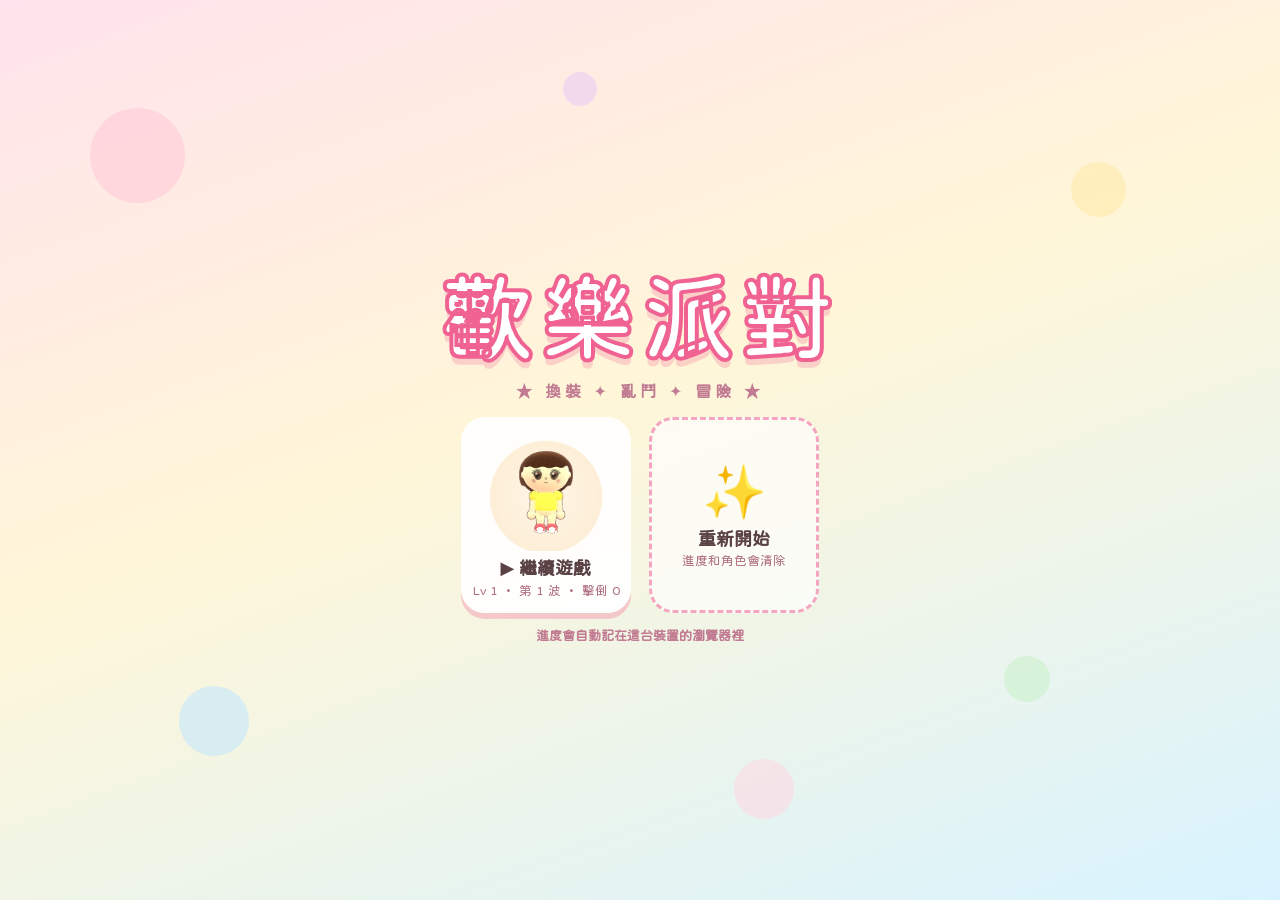
==== index.html @ a0d0ece0 "人物質感v2：柔和漸層上色、細描邊、頭髮光澤、眼睛放大加寬、手臂貼身 - TOONGRAD 由硬三階改為 8 格柔和漸層（玩家/敵人/NPC/場景共用） - 描邊變細改暖棕色；髮殼紋路細緻化並加一圈光" ====
<!doctype html>
<html lang="zh-Hant">
<head>
<meta charset="utf-8">
<meta name="viewport" content="width=device-width,initial-scale=1,maximum-scale=1,user-scalable=no,viewport-fit=cover">
<meta name="mobile-web-app-capable" content="yes">
<meta name="apple-mobile-web-app-capable" content="yes">
<title>歡樂派對</title>
<style>
@font-face{font-family:'Huninn';src:url([data-uri]) format('woff2');font-display:swap}

*{box-sizing:border-box;-webkit-tap-highlight-color:transparent}
html,body{margin:0;height:100%;overflow:hidden;background:#cfeee6;color:#5a4244;font-family:"Huninn","Noto Sans TC","Microsoft JhengHei","PingFang TC",system-ui,sans-serif;-webkit-user-select:none;user-select:none;overscroll-behavior:none}
html,body,button,input{touch-action:manipulation;-webkit-touch-callout:none;-webkit-text-size-adjust:100%}
button{font:inherit;color:inherit;cursor:pointer}
img{-webkit-user-drag:none;user-select:none}
#c{position:fixed;inset:0;width:100%;height:100%;display:block;touch-action:none}
#top{position:fixed;left:0;right:0;top:0;padding:calc(10px + env(safe-area-inset-top,0px)) calc(12px + env(safe-area-inset-right,0px)) 10px calc(12px + env(safe-area-inset-left,0px));display:flex;align-items:center;gap:8px;pointer-events:none;z-index:5;flex-wrap:wrap}
#top>*{pointer-events:auto}
#top .sp{flex:1;pointer-events:none}
.seg{display:flex;background:rgba(255,255,255,.9);border-radius:26px;padding:4px;box-shadow:0 3px 0 rgba(0,0,0,.1)}
.seg button{border:0;background:none;border-radius:22px;height:44px;padding:0 18px;font-size:17px;font-weight:700}
.seg button.on{background:#f48fb1;color:#fff}
.rb{width:52px;height:52px;border-radius:50%;border:2px solid #fff;background:linear-gradient(#fffdf8,#f6ece2);font-size:24px;box-shadow:0 3px 0 rgba(90,60,70,.16),0 6px 12px rgba(90,60,70,.1);display:flex;align-items:center;justify-content:center;padding:0}
.rb:active{transform:translateY(2px);box-shadow:none}
body[data-mode=create] .roomonly{display:none}
#panel{position:fixed;right:10px;top:76px;bottom:10px;width:clamp(330px,38vw,450px);background:rgba(255,250,243,.97);border-radius:24px;box-shadow:0 6px 0 rgba(120,80,60,.12),0 10px 30px rgba(0,0,0,.15);display:flex;flex-direction:column;overflow:hidden;z-index:4}
#tabs{display:flex;flex-wrap:wrap;gap:6px;padding:10px;background:#ffe3ec;flex:0 0 auto}
.tab{flex:1 0 56px;max-width:90px;border:0;border-radius:14px;background:#fff;padding:5px 4px;font-size:12px;font-weight:700;box-shadow:0 2px 0 rgba(0,0,0,.08)}
.tab span{display:block;font-size:22px;line-height:1.2}
.tab.on{background:#f48fb1;color:#fff}
#pbody{flex:1;overflow-y:auto;padding:6px 12px 14px;touch-action:pan-y;-webkit-overflow-scrolling:touch}
#foot{padding:10px 12px;flex:0 0 auto;display:none}
body[data-mode=create] #foot{display:block}
#bDone{width:100%;height:50px;border:0;border-radius:25px;background:#3fae6a;color:#fff;font-size:18px;font-weight:800;box-shadow:0 4px 0 #2d8a52}
h4{margin:12px 2px 6px;font-size:14px;color:#b0707f}
.grid{display:grid;grid-template-columns:repeat(auto-fill,minmax(84px,1fr));gap:8px}
.grid.wide{grid-template-columns:repeat(auto-fill,minmax(120px,1fr))}
.opt{border:3px solid transparent;border-radius:16px;background:#fff;padding:4px 2px 6px;display:flex;flex-direction:column;align-items:center;justify-content:center;gap:2px;font-size:12px;font-weight:600;min-height:52px;box-shadow:0 2px 0 rgba(0,0,0,.07)}
.grid.wide .opt{font-size:16px;min-height:56px}
.opt.on{border-color:#f48fb1;background:#fff0f5}
.opt img{width:100%;aspect-ratio:1;object-fit:contain;pointer-events:none;background:radial-gradient(circle at 50% 55%,#fff7e8 0,#fdeed6 60%,transparent 62%)}
.nonei{width:100%;aspect-ratio:1;display:flex;align-items:center;justify-content:center;font-size:34px;color:#c9aab2}
.pal{display:flex;flex-wrap:wrap;gap:9px;padding:2px}
.sw{width:44px;height:44px;border-radius:50%;border:3px solid #fff;box-shadow:0 0 0 1px rgba(0,0,0,.25)}
.sw.on{box-shadow:0 0 0 4px #f48fb1}
.chip{height:44px;border-radius:22px;border:0;background:#fff;padding:0 14px;font-weight:700;box-shadow:0 0 0 1px rgba(0,0,0,.2)}
.chip.on{box-shadow:0 0 0 4px #f48fb1}
.rng{margin:8px 2px 14px}.rl{display:flex;justify-content:space-between;font-size:13px;margin-bottom:2px}.rl b{font-size:15px}.rl span{color:#b0707f}
.rrow{display:flex;gap:10px;align-items:center}
input[type=range]{flex:1;height:38px;accent-color:#f48fb1;touch-action:pan-x;margin:0}
.rrs{width:40px;height:40px;border-radius:50%;border:0;background:#fff;box-shadow:0 0 0 1px rgba(0,0,0,.2);font-size:18px;flex:0 0 auto}
.roomonly#rmenu{position:fixed;left:12px;top:70px;display:none;flex-direction:column;gap:8px;z-index:6}
#rmenu.show{display:flex}
body[data-mode=create] #rmenu{display:none!important}
#rmenu button{height:46px;padding:0 20px;border-radius:23px;border:0;background:rgba(255,255,255,.95);font-weight:800;font-size:16px;box-shadow:0 3px 0 rgba(0,0,0,.12)}
#acts{position:fixed;left:50%;bottom:26px;transform:translateX(-50%);display:none;gap:10px;z-index:5;flex-wrap:wrap;justify-content:center;max-width:70vw}
#acts.show{display:flex}
body[data-mode=create] #acts{display:none!important}
#acts button{height:58px;padding:0 22px;border-radius:29px;border:0;background:#fff;font-size:18px;font-weight:800;box-shadow:0 4px 0 rgba(0,0,0,.15);animation:apop .25s}
@keyframes apop{from{transform:scale(.6);opacity:0}to{transform:scale(1);opacity:1}}
body.popen #acts{left:calc((100vw - clamp(330px,38vw,450px))/2 + 80px)}
#flash{position:fixed;inset:0;background:#fff;opacity:0;pointer-events:none;z-index:9}
@media (orientation:portrait){body.popen #acts{left:50%;bottom:calc(46vh + 20px);max-width:92vw}}
#bubble{position:fixed;transform:translate(-50%,-100%);background:#fff;color:#5a4244;padding:10px 16px;border-radius:18px;font-weight:700;font-size:16px;max-width:260px;box-shadow:0 4px 0 rgba(0,0,0,.14);pointer-events:none;z-index:7;display:none;line-height:1.4}
#bubble.show{display:block}
#bubble::after{content:'';position:absolute;left:50%;bottom:-9px;margin-left:-9px;border:9px solid transparent;border-top-color:#fff;border-bottom:0}
#vig{position:fixed;inset:0;pointer-events:none;z-index:2;background:radial-gradient(ellipse at 50% 55%,transparent 52%,rgba(70,40,50,.30) 100%)}
body.fight #fbtns{display:flex}
@keyframes glow{from{box-shadow:0 0 0 2px #fff}to{box-shadow:0 0 14px 4px #9fd8ff,0 0 0 2px #fff}}
.fightonly{display:none}
body.fight .fightonly{display:flex}
#pauseov{position:fixed;inset:0;display:none;align-items:center;justify-content:center;background:rgba(30,20,40,.74);z-index:21}
#pauseov.show{display:flex}
.pbox{background:#fff7e8;color:#5a4244;border-radius:26px;padding:20px 22px;width:min(760px,94vw);max-height:88vh;overflow:auto;box-shadow:0 8px 0 rgba(0,0,0,.28);display:flex;flex-direction:column;gap:12px;touch-action:pan-y}
.pbox h2{margin:0;text-align:center;font-size:26px}
.plist{display:grid;grid-template-columns:repeat(auto-fill,minmax(180px,1fr));gap:8px}
.prow{background:#fff;border-radius:16px;padding:8px 10px;box-shadow:0 2px 0 rgba(0,0,0,.1);display:flex;flex-direction:column;gap:3px}
.prow b{font-size:17px}
.prow em{font-style:normal;color:#e8505b;font-weight:800;font-size:13px}
.prow span{font-size:12.5px;line-height:1.4;opacity:.85}
.prow .pips{color:#ffb020;letter-spacing:2px;font-size:13px}
.pnone{grid-column:1/-1;text-align:center;opacity:.7}
.pinfo{text-align:center;font-weight:700;opacity:.8}
.pbtns{display:flex;gap:12px;justify-content:center;position:sticky;bottom:-20px;background:#fff7e8;padding:10px 0 4px}
.pbtns button{height:52px;padding:0 24px;border:0;border-radius:26px;font-size:18px;font-weight:800;background:#3fae6a;color:#fff;box-shadow:0 4px 0 #2d8a52}
.pbtns button#pHome{background:#9aa0a6;box-shadow:0 4px 0 #6f757b}
#lvl{position:fixed;inset:0;display:none;flex-direction:column;align-items:center;justify-content:center;background:rgba(30,20,40,.74);z-index:20;gap:18px;color:#fff}
#lvl.show{display:flex}
#lvl h2{margin:0;font-size:min(7vw,30px);text-shadow:0 3px 0 rgba(0,0,0,.35)}
.cards{display:flex;gap:16px;flex-wrap:wrap;justify-content:center;max-width:96vw}
.card{width:196px;border:0;border-radius:22px;background:#fff7e8;color:#5a4244;padding:16px 12px 14px;display:flex;flex-direction:column;align-items:center;gap:6px;box-shadow:0 8px 0 rgba(0,0,0,.28);position:relative;cursor:pointer;touch-action:manipulation}
.card:active{transform:translateY(4px);box-shadow:0 3px 0 rgba(0,0,0,.28)}
.card i{position:absolute;left:12px;top:8px;font-style:normal;font-weight:800;opacity:.35}
.card .ic{font-size:52px;line-height:1.1}
.card b{font-size:20px}
.card em{font-style:normal;color:#e8505b;font-weight:800;font-size:14px}
.card span{font-size:13px;text-align:center;line-height:1.45;min-height:56px}
.card .pips{letter-spacing:3px;color:#ffb020;font-size:14px}
.mast{display:block;font-style:normal;font-size:11.5px;color:#c08a00;font-weight:800;margin-top:2px}
#banner{position:fixed;left:50%;top:24%;transform:translate(-50%,-50%);font-size:min(6vw,34px);font-weight:900;color:#fff;-webkit-text-stroke:2px #e8505b;text-shadow:0 3px 0 rgba(0,0,0,.25);pointer-events:none;z-index:8;opacity:0;white-space:nowrap}
#banner.show{animation:ban 1.6s ease-out forwards}
#banner.fire{-webkit-text-stroke:2px #c8340f;color:#fff3c0}
#banner.ice{-webkit-text-stroke:2px #2d8cf0;color:#eaf8ff}
#banner.ko{-webkit-text-stroke:3px #8a2b2b;font-size:min(10vw,64px);top:34%}
@keyframes ban{0%{opacity:0;transform:translate(-50%,-50%) scale(1.5)}15%{opacity:1;transform:translate(-50%,-50%) scale(1)}70%{opacity:1}100%{opacity:0;transform:translate(-50%,-60%) scale(1)}}
#icefx{position:fixed;inset:0;pointer-events:none;z-index:5;opacity:0;background:radial-gradient(circle at 50% 55%,rgba(255,255,255,.85),rgba(130,205,255,.55) 60%,rgba(60,140,230,.5))}
#icefx.on{animation:ifx 1.5s ease-out}
@keyframes ifx{0%{opacity:0}12%{opacity:1}100%{opacity:0}}
#firefx{position:fixed;inset:0;pointer-events:none;z-index:5;opacity:0;background:radial-gradient(circle at 50% 55%,rgba(255,240,190,.5),rgba(255,140,40,.35) 55%,rgba(200,60,10,.3))}
#firefx.on{animation:ifx 1.3s ease-out}
#zonefx{position:fixed;inset:0;pointer-events:none;z-index:7;opacity:0;background:#fffdf5}
#zonefx.on{animation:zfade .5s ease-in-out}
@keyframes zfade{0%{opacity:0}40%{opacity:1}60%{opacity:1}100%{opacity:0}}
#thunderfx{position:fixed;inset:0;pointer-events:none;z-index:5;opacity:0;background:radial-gradient(circle at 50% 40%,rgba(255,255,230,.5),rgba(160,200,255,.28) 60%,transparent)}
#thunderfx.on{animation:ifx .35s ease-out}
@keyframes starblink{from{filter:saturate(1)}to{filter:saturate(2.2) brightness(1.15)}}
#hurtfx{position:fixed;inset:0;pointer-events:none;z-index:5;opacity:0;box-shadow:inset 0 0 90px 18px rgba(232,40,60,.42)}
#hurtfx.on{opacity:1;transition:opacity .05s}
#koov{position:fixed;inset:0;display:none;align-items:center;justify-content:center;background:rgba(40,20,30,.55);z-index:9;color:#fff;text-align:center}
#koov.show{display:flex}
#koov div{background:rgba(255,255,255,.96);color:#5a4244;padding:22px 34px;border-radius:26px;box-shadow:0 8px 0 rgba(0,0,0,.2)}
#koov b{display:block;font-size:34px;color:#e8505b}#koov span{display:block;font-size:18px;margin:8px 0}#koov small{opacity:.6}
body.fight #acts{display:none!important}
body.fight #top .seg,body.fight #bWave,body.fight #bDance,body.fight #bSpin,body.fight #bRand,body.fight #bWard,body.fight #bRooms,body.fight #rmenu{display:none!important}
#title{position:fixed;inset:0;z-index:30;display:none;flex-direction:column;align-items:center;justify-content:center;gap:16px;background:linear-gradient(160deg,#ffe3ec,#fff6d8 45%,#d8f3ff);overflow:hidden}
#title.show{display:flex}
.tdeco i{position:absolute;border-radius:50%;opacity:.55;animation:tfloat 7s ease-in-out infinite}
.tdeco i:nth-child(1){width:95px;height:95px;background:#ffc9d8;left:7%;top:12%}
.tdeco i:nth-child(2){width:55px;height:55px;background:#ffe9a8;right:12%;top:18%;animation-delay:1.2s}
.tdeco i:nth-child(3){width:70px;height:70px;background:#bfe8ff;left:14%;bottom:16%;animation-delay:2.4s}
.tdeco i:nth-child(4){width:46px;height:46px;background:#c9f0c9;right:18%;bottom:22%;animation-delay:.6s}
.tdeco i:nth-child(5){width:34px;height:34px;background:#e3cdf5;left:44%;top:8%;animation-delay:3.1s}
.tdeco i:nth-child(6){width:60px;height:60px;background:#ffd7e4;right:38%;bottom:9%;animation-delay:1.8s}
@keyframes tfloat{0%,100%{transform:translateY(0) scale(1)}50%{transform:translateY(-26px) scale(1.08)}}
.tlogo{font-size:min(15vw,92px);font-weight:900;color:#fff;-webkit-text-stroke:4px #f06292;text-shadow:0 8px 0 rgba(240,98,146,.25);letter-spacing:8px;animation:tpop 2.8s ease-in-out infinite;z-index:1}
@keyframes tpop{0%,100%{transform:scale(1) rotate(-1.5deg)}50%{transform:scale(1.05) rotate(1.5deg)}}
.tsub{font-weight:800;color:#c17b92;letter-spacing:4px;z-index:1}
#slots{display:flex;gap:18px;flex-wrap:wrap;justify-content:center;max-width:94vw;z-index:1}
.pslot{position:relative;width:170px;background:rgba(255,255,255,.95);border-radius:24px;padding:14px 10px 16px;display:flex;flex-direction:column;align-items:center;gap:6px;box-shadow:0 6px 0 rgba(240,98,146,.3);cursor:pointer;transition:transform .15s}
.pslot:active{transform:scale(.94)}
.pslot img{width:120px;height:120px;pointer-events:none;background:radial-gradient(circle at 50% 55%,#fff7e8 0,#fdeed6 62%,transparent 64%)}
.pslot b{font-size:18px;color:#5a4244}
.pslot small{font-size:12.5px;color:#b0707f}
.pnew{border:3px dashed #f4a6c0;background:rgba(255,255,255,.65);justify-content:center;min-height:188px;box-shadow:none}
.pnew span{font-size:52px;line-height:1.2}
.pnew.warn{background:#ffe3ec;border-color:#e8505b}
.pnew.warn b{color:#e8505b}
.thint{color:#c17b92;font-weight:700;z-index:1;font-size:13px}
body.fight #bUser{display:none!important}
@keyframes nbPulse{from{box-shadow:0 3px 0 rgba(0,0,0,.14),0 0 0 0 rgba(255,210,74,.55)}to{box-shadow:0 3px 0 rgba(0,0,0,.14),0 0 0 10px rgba(255,210,74,0)}}
#netov{position:fixed;inset:0;display:none;align-items:center;justify-content:center;background:rgba(30,20,40,.74);z-index:22}
#netov.show{display:flex}
.nbox{width:min(480px,94vw)}
#netbody{display:flex;flex-direction:column;gap:12px;align-items:center}
#netbody p{margin:0;font-size:14px;line-height:1.6;text-align:center;opacity:.85}
#netbody .ncode{font-size:52px;font-weight:900;letter-spacing:10px;color:#f06292;background:#fff;border-radius:18px;padding:6px 18px 6px 28px;box-shadow:0 4px 0 rgba(0,0,0,.12)}
#netbody .nrow{display:flex;gap:10px;align-items:center;flex-wrap:wrap;justify-content:center}
#netbody input{border:3px solid #f4a6c0;border-radius:14px;height:52px;font-size:26px;padding:0 12px;width:170px;text-align:center;outline:none;letter-spacing:6px;text-transform:uppercase;-webkit-user-select:text;user-select:text;font-family:inherit;color:#5a4244}
#netbody button{height:50px;padding:0 20px;border:0;border-radius:25px;font-size:17px;font-weight:800;color:#fff;box-shadow:0 4px 0 rgba(0,0,0,.18)}
#netbody .ngreen{background:#3fae6a}
#netbody .nblue{background:#5aa8e8}
#netbody .nred{background:#e8737d}
#netbody .ngray{background:#9aa0a6}
#netbody .nstat{font-weight:800;color:#5a4244}
#netbody .nrecent{background:#fff;color:#5a4244;border:3px solid #f4a6c0;letter-spacing:4px;font-size:19px}
#bNet.hosting{background:#ffe9a8;animation:glow .5s infinite alternate}
#bNet.non{background:#9bf0b0}
@media (max-width:560px) and (orientation:portrait){
}
body[data-mode=create] #joy{display:none}
#hint,#toast{position:fixed;left:50%;transform:translateX(-50%);background:rgba(90,66,68,.88);color:#fff;border-radius:20px;padding:10px 18px;font-size:15px;opacity:0;transition:opacity .3s;pointer-events:none;z-index:6;text-align:center;max-width:90vw}
#hint{bottom:30px}#toast{top:80px}
#hint.show,#toast.show{opacity:1}
@media (orientation:portrait){
  #panel{left:10px;right:10px;top:auto;bottom:10px;width:auto;height:46vh}
  #tabs{flex-wrap:nowrap;overflow-x:auto;touch-action:pan-x}
  .tab{flex:0 0 62px}
  body.popen #joy{bottom:calc(46vh + 24px)}
  #hint{bottom:calc(46vh + 20px)}
  .seg button{padding:0 12px;font-size:15px}
  .rb{width:46px;height:46px;font-size:21px}
}

/* ===== 手機直向 / 窄螢幕 ===== */
@media (max-width:560px){
  .rb{width:42px;height:42px;font-size:19px}
  .seg button{height:38px;padding:0 10px;font-size:14px}
  #top{gap:5px}
  #acts button{height:48px;font-size:16px;padding:0 16px}
  #acts{gap:8px;max-width:94vw}
  .grid{grid-template-columns:repeat(auto-fill,minmax(74px,1fr));gap:6px}
  .grid.wide{grid-template-columns:repeat(auto-fill,minmax(104px,1fr))}
  .sw{width:38px;height:38px}
  .card{width:146px;padding:12px 8px 10px}
  .card .ic{font-size:38px}
  .card b{font-size:16px}
  .card em{font-size:12px}
  .card span{font-size:11.5px;min-height:60px}
  .cards{gap:10px}
  #lvl h2{font-size:22px}
  .pbox{padding:14px 12px}
  .plist{grid-template-columns:repeat(auto-fill,minmax(148px,1fr))}
  #hint{font-size:12.5px;padding:8px 13px}
  .tlogo{letter-spacing:4px}
  .pslot{width:150px}
  .pslot img{width:102px;height:102px}
  #toast{font-size:13.5px;max-width:94vw}
  #bubble{font-size:14px;max-width:210px}
}
/* ===== 手機橫向（矮螢幕） ===== */
@media (max-height:460px) and (orientation:landscape){
  .rb{width:38px;height:38px;font-size:16px}
  .seg button{height:34px;padding:0 10px;font-size:13px}
  #top{padding-top:calc(6px + env(safe-area-inset-top,0px));gap:5px}
  #panel{top:52px;bottom:8px;right:8px;width:min(47vw,360px)}
  .tab{flex:1 0 46px;font-size:11px;padding:3px 2px}
  .tab span{font-size:17px}
  #acts{bottom:10px}
  #acts button{height:42px;font-size:14px;padding:0 13px}
  #banner{font-size:min(5vw,26px);top:26%}
  #banner.ko{font-size:min(9vw,52px)}
  .card{width:138px;padding:10px 8px}
  .card .ic{font-size:33px}
  .card b{font-size:15px}
  .card span{font-size:11px;min-height:46px}
  .cards{gap:8px}
  #lvl{gap:10px}
  #lvl h2{font-size:19px;margin:0}
  .pbox{max-height:94vh;padding:12px 12px;gap:8px}
  .pbox h2{font-size:19px}
  .plist{grid-template-columns:repeat(auto-fill,minmax(146px,1fr));gap:6px}
  .prow{padding:6px 9px}
  .pbtns button{height:42px;font-size:15px}
  #hint{font-size:11.5px;padding:7px 12px;bottom:8px}
  .tlogo{font-size:min(10vh,52px);letter-spacing:4px}
  .tsub{font-size:12px}
  #title{gap:10px}
  .pslot{width:132px;padding:8px 8px 10px;min-height:0}
  .pslot img{width:76px;height:76px}
  .pslot b{font-size:15px}
  .pnew{min-height:120px}
  .pnew span{font-size:36px}
  #toast{font-size:12px}
}
/* ===== 強制橫向提示 ===== */
#rotlock{position:fixed;inset:0;z-index:60;display:none;flex-direction:column;align-items:center;justify-content:center;gap:16px;background:linear-gradient(160deg,#ffe3ec,#fff6d8 50%,#d8f3ff);text-align:center;padding:20px}
#rotlock.show{display:flex}
#rotlock .ph{font-size:76px;animation:rotp 1.8s ease-in-out infinite}
@keyframes rotp{0%,18%{transform:rotate(0)}55%,82%{transform:rotate(90deg)}100%{transform:rotate(90deg)}}
#rotlock b{font-size:22px;color:#5a4244}
#rotlock span{font-size:14px;color:#b0707f}

/* ================= 戰鬥 HUD v2 ================= */
body.fight .rb{width:44px;height:44px;font-size:20px}
body.fight #bPhoto{display:none!important}
body.fight #bNet,body.fight #bVoice{order:3}
body.fight #hint{display:none}
body.fight #toast{top:auto;bottom:calc(18px + env(safe-area-inset-bottom,0px));max-width:46vw}
@media (max-height:520px) and (orientation:landscape){.rb,body.fight .rb{width:40px;height:40px;font-size:17px}}
/* 左上：玩家卡 + 技能 + 狀態 */
#lhud{position:fixed;left:calc(12px + env(safe-area-inset-left,0px));top:calc(10px + env(safe-area-inset-top,0px));display:none;flex-direction:column;gap:7px;align-items:flex-start;z-index:6;pointer-events:none;transform-origin:top left;transform:scale(var(--uis,1))}
body.fight #lhud{display:flex}
#hud{display:flex;align-items:center;gap:10px;background:rgba(255,252,246,.92);border:3px solid #fff;border-radius:40px 24px 24px 40px;padding:5px 14px 5px 5px;box-shadow:0 4px 0 rgba(90,60,70,.16),0 8px 18px rgba(90,60,70,.14)}
.pav{position:relative;width:62px;height:62px;flex:0 0 auto}
#meAva{width:62px;height:62px;border-radius:50%;background:#ffe9d6;border:3px solid #f7a8c0;display:block}
#xplv{position:absolute;left:50%;bottom:-7px;transform:translateX(-50%);background:linear-gradient(#ffb04a,#ff8a2a);color:#fff;font-size:12px;font-weight:900;padding:0 8px;border-radius:10px;border:2px solid #fff;white-space:nowrap;line-height:1.45}
.pbars{display:flex;flex-direction:column;gap:5px;width:236px}
.bar{position:relative;height:22px;border-radius:11px;background:#4b3b46;overflow:hidden;box-shadow:inset 0 2px 3px rgba(0,0,0,.35)}
.bar i,.bar u{position:absolute;left:0;top:0;bottom:0;width:100%;border-radius:11px}
.bar i{transition:width .12s}
.bar u{background:#fff3c4;opacity:.85;transition:width .55s .18s ease-out}
.bar.hp i{background:linear-gradient(#93ea9d,#4cc468)}
.bar.hp i.mid{background:linear-gradient(#ffd77a,#f5a83a)}
.bar.hp i.lo{background:linear-gradient(#ff8f95,#e8505b);animation:hplow .5s infinite alternate}
@keyframes hplow{to{filter:brightness(1.25)}}
.bar.hp i::after,.bar.gg i::after{content:'';position:absolute;left:5px;right:5px;top:2px;height:32%;border-radius:4px;background:rgba(255,255,255,.38)}
.bar.hp::before{content:'♥';position:absolute;left:8px;top:0;line-height:22px;font-size:13px;color:#fff;z-index:2;text-shadow:0 1px 2px rgba(0,0,0,.5)}
#hpt{position:absolute;right:10px;top:0;line-height:22px;font-size:13px;font-weight:900;color:#fff;text-shadow:0 1px 2px rgba(0,0,0,.65);z-index:2}
.bar.gg{height:12px}
.bar.gg i{background:linear-gradient(#a9e2ff,#58aef0)}
.bar.gg.full i{background:linear-gradient(#fff1a8,#ffc234);animation:hplow .4s infinite alternate}
.bar.xp{height:6px;background:rgba(75,59,70,.55)}
.bar.xp i{background:linear-gradient(90deg,#ffd24a,#ff9a3c);width:0}
@keyframes glow{from{box-shadow:0 0 0 0 rgba(159,216,255,0)}to{box-shadow:0 0 16px 5px #9fd8ff}}
#skills{display:flex;flex-wrap:wrap;gap:4px;max-width:330px}
.sk{background:rgba(255,252,246,.92);border:2px solid #fff;border-radius:11px;padding:0 6px 0 4px;font-size:17px;line-height:1.5;display:flex;align-items:center;gap:2px;box-shadow:0 2px 0 rgba(90,60,70,.18)}
.sk small{font-size:12px;font-weight:900;color:#e8505b}
.sk.mx{background:linear-gradient(#fff6c8,#ffe08a);border-color:#ffc234}
.sk.mx small{color:#b26a00}
#buffs{display:flex;gap:6px;flex-wrap:wrap}
#elembuff,#starbuff{display:none;background:rgba(255,252,246,.94);border:3px solid #fff;border-radius:16px;padding:1px 11px;font-size:16px;font-weight:900;box-shadow:0 3px 0 rgba(90,60,70,.18);white-space:nowrap}
#starbuff{background:linear-gradient(90deg,#ffb3ba,#ffdfba,#ffffba,#baffc9,#bae1ff);animation:starblink .4s infinite alternate}
/* 置中：波數條 + 魔王血條 + 連擊 */
#chud{position:fixed;left:50%;top:calc(12px + env(safe-area-inset-top,0px));transform:translateX(-50%) scale(var(--uis,1));transform-origin:top center;display:none;flex-direction:column;align-items:center;gap:7px;z-index:6;pointer-events:none}
body.fight #chud{display:flex}
#hinfo{display:flex;align-items:center;background:rgba(62,46,58,.74);color:#fff;border-radius:20px;padding:4px 4px;font-size:14px;font-weight:800;border:2px solid rgba(255,255,255,.9);white-space:nowrap;box-shadow:0 3px 0 rgba(60,30,40,.18)}
#hinfo span{padding:0 12px;border-right:1px solid rgba(255,255,255,.28)}
#hinfo span:last-child{border-right:0}
#hinfo b{color:#ffd86a;font-size:16px}
#bossbar{display:none;width:clamp(200px,calc((100vw - 720px*var(--uis,1))/var(--uis,1)),420px);text-align:center}
#bossbar.show{display:block}
#bbname{font-weight:900;font-size:13px;color:#fff;text-shadow:0 0 4px rgba(90,26,48,.95),0 2px 0 rgba(0,0,0,.4);margin-bottom:3px;letter-spacing:1px}
.bbb{position:relative;height:16px;border-radius:9px;background:#3a2836;box-shadow:0 0 0 3px #fff,0 4px 0 3px rgba(60,30,40,.2);overflow:hidden}
.bbb i,.bbb u{position:absolute;left:0;top:0;bottom:0;width:100%;border-radius:9px}
.bbb i{background:linear-gradient(#ff7a8c,#e8334f);transition:width .15s}
.bbb u{background:#ffe9a8;transition:width .6s .2s ease-out}
.bbb i::after{content:'';position:absolute;left:5px;right:5px;top:2px;height:32%;border-radius:4px;background:rgba(255,255,255,.35)}
#hcombo{height:36px;text-align:center;font-size:30px;font-weight:900;color:#ff8a3c;-webkit-text-stroke:2px #fff;paint-order:stroke fill;text-shadow:0 3px 0 rgba(60,30,40,.25);opacity:0}
#hcombo.show{opacity:1;animation:cpop .15s}
@keyframes cpop{from{transform:scale(1.5)}to{transform:scale(1)}}
#killc{display:none!important}
/* 右上：小地圖 + 夥伴卡 */
#mmap{position:fixed;right:calc(12px + env(safe-area-inset-right,0px));top:calc(64px + env(safe-area-inset-top,0px));width:236px;height:63px;display:none;z-index:6;pointer-events:none;transform-origin:top right;transform:scale(var(--uis,1));opacity:.92}
body.fight #mmap{display:block}
@media (max-height:520px) and (orientation:landscape){#mmap{top:calc(54px + env(safe-area-inset-top,0px))}}
#coHud{position:fixed;right:calc(12px + env(safe-area-inset-right,0px));top:calc(72px + env(safe-area-inset-top,0px));display:none;flex-direction:row;align-items:center;gap:8px;z-index:6;background:rgba(255,252,246,.92);border:3px solid #fff;border-radius:30px 18px 18px 30px;padding:4px 12px 4px 4px;box-shadow:0 4px 0 rgba(90,60,70,.16);pointer-events:none;transform-origin:top right;transform:scale(var(--uis,1))}
body.fight #coHud{top:calc(64px + 72px*var(--uis,1) + env(safe-area-inset-top,0px))}
#coAva{width:44px;height:44px;border-radius:50%;border:3px solid #8fc8f2;background:#fff;flex:0 0 auto}
.coinfo{display:flex;flex-direction:column;gap:2px;min-width:88px}
.coinfo>div:first-child{display:flex;justify-content:space-between;gap:8px;align-items:baseline}
#coName{font-size:13px;font-weight:900;color:#5a4244;max-width:84px;overflow:hidden;text-overflow:ellipsis;white-space:nowrap}
#coHp{width:100%;height:10px;border-radius:5px;background:#4b3b46;overflow:hidden;box-shadow:inset 0 1px 2px rgba(0,0,0,.35)}
#coHp i{display:block;height:100%;width:100%;background:#6bd47a;border-radius:5px;transition:width .2s}
#coPing{font-size:11px;font-weight:800;color:#5a4244;white-space:nowrap}
#netbadge{position:fixed;top:calc(12px + 50px*var(--uis,1));left:50%;transform:translateX(-50%);z-index:7;background:#fff8ec;border:3px solid #ffd24a;border-radius:999px;padding:6px 16px;font-size:15px;font-weight:900;color:#5a4244;box-shadow:0 3px 0 rgba(0,0,0,.14);cursor:pointer;animation:nbPulse 1.1s infinite alternate;white-space:nowrap}
/* 右下：出拳 / 蓋亞炮 */
#fbtns{position:fixed;left:auto!important;right:calc(24px + env(safe-area-inset-right,0px));bottom:calc(22px + env(safe-area-inset-bottom,0px));display:none;gap:10px;align-items:flex-end;z-index:6;transform-origin:bottom right;transform:scale(var(--uib,1))}
body.fight #fbtns{display:flex}
#fbtns button{position:relative;isolation:isolate;border:0;border-radius:50%;padding:0;background:none;display:flex;flex-direction:column;align-items:center;justify-content:center;touch-action:none;color:#fff;transition:transform .06s}
#fbtns button::before{content:'';position:absolute;inset:0;border-radius:50%;z-index:-2;background:#fff;box-shadow:0 7px 0 rgba(60,30,40,.24),0 12px 22px rgba(60,30,40,.22)}
#fbtns button::after{content:'';position:absolute;inset:6px;border-radius:50%;z-index:-1}
#fbtns button:active{transform:translateY(5px) scale(.97)}
#fbtns small{font-size:13px;font-weight:900;margin-top:-4px;text-shadow:0 1px 0 rgba(0,0,0,.28);letter-spacing:1px}
#bPunch{width:128px;height:128px;font-size:52px}
#bPunch::after{background:radial-gradient(circle at 34% 26%,#ffa3ab,#ee5a66 52%,#d23c50)}
#bPunch.tc::before{background:conic-gradient(#ffc234 calc(var(--p,0)*1%),#fff 0)}
#bCharge{width:92px;height:92px;font-size:34px;margin-bottom:56px;margin-right:-6px}
#bCharge::before{background:conic-gradient(#ffc234 calc(var(--g,0)*1%),#fff 0)}
#bCharge::after{inset:7px;background:radial-gradient(circle at 34% 26%,#b9dcf2,#7fa9c8 55%,#6a8fae)}
#bCharge.full::after{background:radial-gradient(circle at 34% 26%,#aee0ff,#3f9cf0 52%,#2a78d8)}
#bCharge.full{animation:ready .55s infinite alternate}
@keyframes ready{from{filter:drop-shadow(0 0 0 rgba(255,210,74,0))}to{filter:drop-shadow(0 0 12px rgba(255,200,60,.95))}}
/* 左下：搖桿 */
#joy{position:fixed;left:calc(26px + env(safe-area-inset-left,0px));bottom:calc(26px + env(safe-area-inset-bottom,0px));width:150px;height:150px;border-radius:50%;background:radial-gradient(circle,rgba(255,255,255,.16) 0,rgba(255,255,255,.36) 72%);border:3px solid rgba(255,255,255,.85);box-shadow:0 4px 14px rgba(60,30,40,.16),inset 0 0 0 10px rgba(255,255,255,.1);touch-action:none;z-index:3;transition:opacity .2s;transform-origin:bottom left;transform:scale(var(--uib,1))}
#joy.float{opacity:.96;transition:none}
#knob{position:absolute;left:36px;top:36px;width:72px;height:72px;border-radius:50%;background:radial-gradient(circle at 34% 28%,#ffc6d8,#f48fb1 58%,#e56f99);border:3px solid #fff;box-shadow:0 4px 0 rgba(60,30,40,.2);pointer-events:none}
body[data-mode=create] #joy{display:none}
@media (max-height:460px) and (orientation:landscape){
  #acts{left:56%;max-width:62vw}
  #joy{left:calc(14px + env(safe-area-inset-left,0px));bottom:calc(10px + env(safe-area-inset-bottom,0px))}
  #fbtns{right:calc(14px + env(safe-area-inset-right,0px));bottom:calc(10px + env(safe-area-inset-bottom,0px))}
}
</style>
</head>
<body data-mode="create">
<canvas id="c"></canvas>
<div id="top">
  <div class="seg"><button id="bCreate">👤 創角</button><button id="bRoom">🚪 更衣間</button></div>
  <button class="rb" id="bUser" title="主選單">🏡</button>
  <button class="rb" id="bNet" title="連線同玩">🌐</button>
  <button class="rb" id="bVoice" style="display:none" title="語音">🎙</button>
  <div class="sp"></div>
  <button class="rb roomonly" id="bWave" title="揮手">👋</button>
  <button class="rb roomonly" id="bDance" title="跳舞">💃</button>
  <button class="rb roomonly" id="bSpin" title="轉圈">🌀</button>
  <button class="rb" id="bRand" title="隨機">🎲</button>
  <button class="rb fightonly" id="bPause" title="暫停">⏸</button>
  <button class="rb" id="bPhoto" title="拍照">📷</button>
  <button class="rb roomonly" id="bRooms" title="房間">🏠</button>
  <button class="rb roomonly" id="bWard" title="衣櫥">👚</button>
  <button class="rb" id="bMusic" title="背景音樂">🎵</button>
  <button class="rb" id="bSfx" title="音效">🔊</button>
  <button class="rb" id="bFull" title="全螢幕">⛶</button>
</div>
<div id="rmenu" class="roomonly"></div>
<div id="acts"></div>
<canvas id="mmap" width="560" height="150"></canvas>
<div id="lhud">
  <div id="hud"><div class="pav"><canvas id="meAva" width="96" height="96"></canvas><b id="xplv">Lv 1</b></div>
    <div class="pbars"><div class="bar hp"><u id="hpg"></u><i id="hpb"></i><span id="hpt">100</span></div>
      <div class="bar gg"><i id="gb"></i></div>
      <div class="bar xp"><i id="xpb"></i></div></div></div>
  <div id="skills"></div>
  <div id="buffs"><div id="elembuff"></div><div id="starbuff"></div></div>
</div>
<div id="chud">
  <div id="hinfo"><span>第 <b id="hwave">1</b> 波</span><span>擊倒 <b id="hkills">0</b></span><span><b id="hscore">0</b> 分</span></div>
  <div id="bossbar"><div id="bbname">魔王機器人</div><div class="bbb"><u id="bbghost"></u><i id="bbfill"></i></div></div>
  <div id="hcombo"></div>
</div>
<div id="fbtns"><button id="bCharge">⚡<small>蓋亞炮</small></button><button id="bPunch">👊<small>出拳</small></button></div>
<div id="lvl"></div>
<div id="pauseov"></div>
<div id="netbadge" style="display:none"></div>
<div id="coHud"><canvas id="coAva" width="64" height="64"></canvas><div class="coinfo"><div><span id="coName"></span><span id="coPing"></span></div><div id="coHp"><i></i></div></div></div>
<div id="netov"><div class="pbox nbox"><h2>🌐 連線同玩</h2><div id="netbody"></div><div class="pbtns"><button id="nClose">關閉視窗</button></div></div></div>
<div id="killc"><small>擊殺數</small><b id="kcount">0</b></div>
<div id="banner"></div><div id="icefx"></div><div id="firefx"></div><div id="thunderfx"></div><div id="zonefx"></div><div id="hurtfx"></div><div id="koov"></div>
<div id="bubble"></div>
<div id="vig"></div>
<div id="flash"></div>
<div id="joy"><div id="knob"></div></div>
<div id="panel">
  <div id="tabs"></div>
  <div id="pbody"></div>
  <div id="foot"><button id="bDone">完成！去更衣間 ➜</button></div>
</div>
<div id="hint">左半邊按住任意處＝搖桿　輕點地板走過去　右半邊拖曳轉視角　兩指縮放</div>
<div id="toast"></div>
<div id="rotlock"><div class="ph">📱</div><b>請把裝置轉成橫向遊玩</b><span>橫向畫面才放得下完整的戰鬥介面喔！</span></div>
<div id="title">
  <div class="tdeco"><i></i><i></i><i></i><i></i><i></i><i></i></div>
  <div class="tlogo">歡樂派對</div>
  <div class="tsub">★ 換裝 ✦ 亂鬥 ✦ 冒險 ★</div>
  <div id="slots"></div>
  <div class="thint">進度會自動記在這台裝置的瀏覽器裡</div>
</div>
<script>/**
 * @license
 * Copyright 2010-2023 Three.js Authors
 * SPDX-License-Identifier: MIT
 */
!function(t,e){"object"==typeof exports&&"undefined"!=typeof module?e(exports):"function"==typeof define&&define.amd?define(["exports"],e):e((t="undefined"!=typeof globalThis?globalThis:t||self).THREE={})}(this,(function(t){"use strict";const e="149",i=100,n=300,r=301,s=302,a=303,o=304,l=306,c=1e3,h=1001,u=1002,d=1003,p=1004,m=1005,f=1006,g=1007,v=1008,x=1009,_=1012,y=1014,M=1015,b=1016,S=1020,w=1023,T=1026,A=1027,E=33776,C=33777,L=33778,R=33779,P=35840,I=35841,D=35842,N=35843,O=37492,z=37496,U=37808,B=37809,F=37810,k=37811,G=37812,V=37813,H=37814,W=37815,j=37816,q=37817,X=37818,Y=37819,Z=37820,J=37821,K=36492,$=36284,Q=36285,tt=36286,et=2300,it=2301,nt=2302,rt=2400,st=2401,at=2402,ot=2500,lt=2501,ct=3e3,ht=3001,ut="srgb",dt="srgb-linear",pt=7680,mt=35044,ft="300 es",gt=1035;class vt{addEventListener(t,e){void 0===this._listeners&&(this._listeners={});const i=this._listeners;void 0===i[t]&&(i[t]=[]),-1===i[t].indexOf(e)&&i[t].push(e)}hasEventListener(t,e){if(void 0===this._listeners)return!1;const i=this._listeners;return void 0!==i[t]&&-1!==i[t].indexOf(e)}removeEventListener(t,e){if(void 0===this._listeners)return;const i=this._listeners[t];if(void 0!==i){const t=i.indexOf(e);-1!==t&&i.splice(t,1)}}dispatchEvent(t){if(void 0===this._listeners)return;const e=this._listeners[t.type];if(void 0!==e){t.target=this;const i=e.slice(0);for(let e=0,n=i.length;e<n;e++)i[e].call(this,t);t.target=null}}}const xt=["00","01","02","03","04","05","06","07","08","09","0a","0b","0c","0d","0e","0f","10","11","12","13","14","15","16","17","18","19","1a","1b","1c","1d","1e","1f","20","21","22","23","24","25","26","27","28","29","2a","2b","2c","2d","2e","2f","30","31","32","33","34","35","36","37","38","39","3a","3b","3c","3d","3e","3f","40","41","42","43","44","45","46","47","48","49","4a","4b","4c","4d","4e","4f","50","51","52","53","54","55","56","57","58","59","5a","5b","5c","5d","5e","5f","60","61","62","63","64","65","66","67","68","69","6a","6b","6c","6d","6e","6f","70","71","72","73","74","75","76","77","78","79","7a","7b","7c","7d","7e","7f","80","81","82","83","84","85","86","87","88","89","8a","8b","8c","8d","8e","8f","90","91","92","93","94","95","96","97","98","99","9a","9b","9c","9d","9e","9f","a0","a1","a2","a3","a4","a5","a6","a7","a8","a9","aa","ab","ac","ad","ae","af","b0","b1","b2","b3","b4","b5","b6","b7","b8","b9","ba","bb","bc","bd","be","bf","c0","c1","c2","c3","c4","c5","c6","c7","c8","c9","ca","cb","cc","cd","ce","cf","d0","d1","d2","d3","d4","d5","d6","d7","d8","d9","da","db","dc","dd","de","df","e0","e1","e2","e3","e4","e5","e6","e7","e8","e9","ea","eb","ec","ed","ee","ef","f0","f1","f2","f3","f4","f5","f6","f7","f8","f9","fa","fb","fc","fd","fe","ff"];let _t=1234567;const yt=Math.PI/180,Mt=180/Math.PI;function bt(){const t=4294967295*Math.random()|0,e=4294967295*Math.random()|0,i=4294967295*Math.random()|0,n=4294967295*Math.random()|0;return(xt[255&t]+xt[t>>8&255]+xt[t>>16&255]+xt[t>>24&255]+"-"+xt[255&e]+xt[e>>8&255]+"-"+xt[e>>16&15|64]+xt[e>>24&255]+"-"+xt[63&i|128]+xt[i>>8&255]+"-"+xt[i>>16&255]+xt[i>>24&255]+xt[255&n]+xt[n>>8&255]+xt[n>>16&255]+xt[n>>24&255]).toLowerCase()}function St(t,e,i){return Math.max(e,Math.min(i,t))}function wt(t,e){return(t%e+e)%e}function Tt(t,e,i){return(1-i)*t+i*e}function At(t){return 0==(t&t-1)&&0!==t}function Et(t){return Math.pow(2,Math.ceil(Math.log(t)/Math.LN2))}function Ct(t){return Math.pow(2,Math.floor(Math.log(t)/Math.LN2))}function Lt(t,e){switch(e.constructor){case Float32Array:return t;case Uint16Array:return t/65535;case Uint8Array:return t/255;case Int16Array:return Math.max(t/32767,-1);case Int8Array:return Math.max(t/127,-1);default:throw new Error("Invalid component type.")}}function Rt(t,e){switch(e.constructor){case Float32Array:return t;case Uint16Array:return Math.round(65535*t);case Uint8Array:return Math.round(255*t);case Int16Array:return Math.round(32767*t);case Int8Array:return Math.round(127*t);default:throw new Error("Invalid component type.")}}var Pt=Object.freeze({__proto__:null,DEG2RAD:yt,RAD2DEG:Mt,ceilPowerOfTwo:Et,clamp:St,damp:function(t,e,i,n){return Tt(t,e,1-Math.exp(-i*n))},degToRad:function(t){return t*yt},denormalize:Lt,euclideanModulo:wt,floorPowerOfTwo:Ct,generateUUID:bt,inverseLerp:function(t,e,i){return t!==e?(i-t)/(e-t):0},isPowerOfTwo:At,lerp:Tt,mapLinear:function(t,e,i,n,r){return n+(t-e)*(r-n)/(i-e)},normalize:Rt,pingpong:function(t,e=1){return e-Math.abs(wt(t,2*e)-e)},radToDeg:function(t){return t*Mt},randFloat:function(t,e){return t+Math.random()*(e-t)},randFloatSpread:function(t){return t*(.5-Math.random())},randInt:function(t,e){return t+Math.floor(Math.random()*(e-t+1))},seededRandom:function(t){void 0!==t&&(_t=t);let e=_t+=1831565813;return e=Math.imul(e^e>>>15,1|e),e^=e+Math.imul(e^e>>>7,61|e),((e^e>>>14)>>>0)/4294967296},setQuaternionFromProperEuler:function(t,e,i,n,r){const s=Math.cos,a=Math.sin,o=s(i/2),l=a(i/2),c=s((e+n)/2),h=a((e+n)/2),u=s((e-n)/2),d=a((e-n)/2),p=s((n-e)/2),m=a((n-e)/2);switch(r){case"XYX":t.set(o*h,l*u,l*d,o*c);break;case"YZY":t.set(l*d,o*h,l*u,o*c);break;case"ZXZ":t.set(l*u,l*d,o*h,o*c);break;case"XZX":t.set(o*h,l*m,l*p,o*c);break;case"YXY":t.set(l*p,o*h,l*m,o*c);break;case"ZYZ":t.set(l*m,l*p,o*h,o*c);break;default:console.warn("THREE.MathUtils: .setQuaternionFromProperEuler() encountered an unknown order: "+r)}},smootherstep:function(t,e,i){return t<=e?0:t>=i?1:(t=(t-e)/(i-e))*t*t*(t*(6*t-15)+10)},smoothstep:function(t,e,i){return t<=e?0:t>=i?1:(t=(t-e)/(i-e))*t*(3-2*t)}});class It{constructor(t=0,e=0){It.prototype.isVector2=!0,this.x=t,this.y=e}get width(){return this.x}set width(t){this.x=t}get height(){return this.y}set height(t){this.y=t}set(t,e){return this.x=t,this.y=e,this}setScalar(t){return this.x=t,this.y=t,this}setX(t){return this.x=t,this}setY(t){return this.y=t,this}setComponent(t,e){switch(t){case 0:this.x=e;break;case 1:this.y=e;break;default:throw new Error("index is out of range: "+t)}return this}getComponent(t){switch(t){case 0:return this.x;case 1:return this.y;default:throw new Error("index is out of range: "+t)}}clone(){return new this.constructor(this.x,this.y)}copy(t){return this.x=t.x,this.y=t.y,this}add(t){return this.x+=t.x,this.y+=t.y,this}addScalar(t){return this.x+=t,this.y+=t,this}addVectors(t,e){return this.x=t.x+e.x,this.y=t.y+e.y,this}addScaledVector(t,e){return this.x+=t.x*e,this.y+=t.y*e,this}sub(t){return this.x-=t.x,this.y-=t.y,this}subScalar(t){return this.x-=t,this.y-=t,this}subVectors(t,e){return this.x=t.x-e.x,this.y=t.y-e.y,this}multiply(t){return this.x*=t.x,this.y*=t.y,this}multiplyScalar(t){return this.x*=t,this.y*=t,this}divide(t){return this.x/=t.x,this.y/=t.y,this}divideScalar(t){return this.multiplyScalar(1/t)}applyMatrix3(t){const e=this.x,i=this.y,n=t.elements;return this.x=n[0]*e+n[3]*i+n[6],this.y=n[1]*e+n[4]*i+n[7],this}min(t){return this.x=Math.min(this.x,t.x),this.y=Math.min(this.y,t.y),this}max(t){return this.x=Math.max(this.x,t.x),this.y=Math.max(this.y,t.y),this}clamp(t,e){return this.x=Math.max(t.x,Math.min(e.x,this.x)),this.y=Math.max(t.y,Math.min(e.y,this.y)),this}clampScalar(t,e){return this.x=Math.max(t,Math.min(e,this.x)),this.y=Math.max(t,Math.min(e,this.y)),this}clampLength(t,e){const i=this.length();return this.divideScalar(i||1).multiplyScalar(Math.max(t,Math.min(e,i)))}floor(){return this.x=Math.floor(this.x),this.y=Math.floor(this.y),this}ceil(){return this.x=Math.ceil(this.x),this.y=Math.ceil(this.y),this}round(){return this.x=Math.round(this.x),this.y=Math.round(this.y),this}roundToZero(){return this.x=this.x<0?Math.ceil(this.x):Math.floor(this.x),this.y=this.y<0?Math.ceil(this.y):Math.floor(this.y),this}negate(){return this.x=-this.x,this.y=-this.y,this}dot(t){return this.x*t.x+this.y*t.y}cross(t){return this.x*t.y-this.y*t.x}lengthSq(){return this.x*this.x+this.y*this.y}length(){return Math.sqrt(this.x*this.x+this.y*this.y)}manhattanLength(){return Math.abs(this.x)+Math.abs(this.y)}normalize(){return this.divideScalar(this.length()||1)}angle(){return Math.atan2(-this.y,-this.x)+Math.PI}distanceTo(t){return Math.sqrt(this.distanceToSquared(t))}distanceToSquared(t){const e=this.x-t.x,i=this.y-t.y;return e*e+i*i}manhattanDistanceTo(t){return Math.abs(this.x-t.x)+Math.abs(this.y-t.y)}setLength(t){return this.normalize().multiplyScalar(t)}lerp(t,e){return this.x+=(t.x-this.x)*e,this.y+=(t.y-this.y)*e,this}lerpVectors(t,e,i){return this.x=t.x+(e.x-t.x)*i,this.y=t.y+(e.y-t.y)*i,this}equals(t){return t.x===this.x&&t.y===this.y}fromArray(t,e=0){return this.x=t[e],this.y=t[e+1],this}toArray(t=[],e=0){return t[e]=this.x,t[e+1]=this.y,t}fromBufferAttribute(t,e){return this.x=t.getX(e),this.y=t.getY(e),this}rotateAround(t,e){const i=Math.cos(e),n=Math.sin(e),r=this.x-t.x,s=this.y-t.y;return this.x=r*i-s*n+t.x,this.y=r*n+s*i+t.y,this}random(){return this.x=Math.random(),this.y=Math.random(),this}*[Symbol.iterator](){yield this.x,yield this.y}}class Dt{constructor(){Dt.prototype.isMatrix3=!0,this.elements=[1,0,0,0,1,0,0,0,1]}set(t,e,i,n,r,s,a,o,l){const c=this.elements;return c[0]=t,c[1]=n,c[2]=a,c[3]=e,c[4]=r,c[5]=o,c[6]=i,c[7]=s,c[8]=l,this}identity(){return this.set(1,0,0,0,1,0,0,0,1),this}copy(t){const e=this.elements,i=t.elements;return e[0]=i[0],e[1]=i[1],e[2]=i[2],e[3]=i[3],e[4]=i[4],e[5]=i[5],e[6]=i[6],e[7]=i[7],e[8]=i[8],this}extractBasis(t,e,i){return t.setFromMatrix3Column(this,0),e.setFromMatrix3Column(this,1),i.setFromMatrix3Column(this,2),this}setFromMatrix4(t){const e=t.elements;return this.set(e[0],e[4],e[8],e[1],e[5],e[9],e[2],e[6],e[10]),this}multiply(t){return this.multiplyMatrices(this,t)}premultiply(t){return this.multiplyMatrices(t,this)}multiplyMatrices(t,e){const i=t.elements,n=e.elements,r=this.elements,s=i[0],a=i[3],o=i[6],l=i[1],c=i[4],h=i[7],u=i[2],d=i[5],p=i[8],m=n[0],f=n[3],g=n[6],v=n[1],x=n[4],_=n[7],y=n[2],M=n[5],b=n[8];return r[0]=s*m+a*v+o*y,r[3]=s*f+a*x+o*M,r[6]=s*g+a*_+o*b,r[1]=l*m+c*v+h*y,r[4]=l*f+c*x+h*M,r[7]=l*g+c*_+h*b,r[2]=u*m+d*v+p*y,r[5]=u*f+d*x+p*M,r[8]=u*g+d*_+p*b,this}multiplyScalar(t){const e=this.elements;return e[0]*=t,e[3]*=t,e[6]*=t,e[1]*=t,e[4]*=t,e[7]*=t,e[2]*=t,e[5]*=t,e[8]*=t,this}determinant(){const t=this.elements,e=t[0],i=t[1],n=t[2],r=t[3],s=t[4],a=t[5],o=t[6],l=t[7],c=t[8];return e*s*c-e*a*l-i*r*c+i*a*o+n*r*l-n*s*o}invert(){const t=this.elements,e=t[0],i=t[1],n=t[2],r=t[3],s=t[4],a=t[5],o=t[6],l=t[7],c=t[8],h=c*s-a*l,u=a*o-c*r,d=l*r-s*o,p=e*h+i*u+n*d;if(0===p)return this.set(0,0,0,0,0,0,0,0,0);const m=1/p;return t[0]=h*m,t[1]=(n*l-c*i)*m,t[2]=(a*i-n*s)*m,t[3]=u*m,t[4]=(c*e-n*o)*m,t[5]=(n*r-a*e)*m,t[6]=d*m,t[7]=(i*o-l*e)*m,t[8]=(s*e-i*r)*m,this}transpose(){let t;const e=this.elements;return t=e[1],e[1]=e[3],e[3]=t,t=e[2],e[2]=e[6],e[6]=t,t=e[5],e[5]=e[7],e[7]=t,this}getNormalMatrix(t){return this.setFromMatrix4(t).invert().transpose()}transposeIntoArray(t){const e=this.elements;return t[0]=e[0],t[1]=e[3],t[2]=e[6],t[3]=e[1],t[4]=e[4],t[5]=e[7],t[6]=e[2],t[7]=e[5],t[8]=e[8],this}setUvTransform(t,e,i,n,r,s,a){const o=Math.cos(r),l=Math.sin(r);return this.set(i*o,i*l,-i*(o*s+l*a)+s+t,-n*l,n*o,-n*(-l*s+o*a)+a+e,0,0,1),this}scale(t,e){return this.premultiply(Nt.makeScale(t,e)),this}rotate(t){return this.premultiply(Nt.makeRotation(-t)),this}translate(t,e){return this.premultiply(Nt.makeTranslation(t,e)),this}makeTranslation(t,e){return this.set(1,0,t,0,1,e,0,0,1),this}makeRotation(t){const e=Math.cos(t),i=Math.sin(t);return this.set(e,-i,0,i,e,0,0,0,1),this}makeScale(t,e){return this.set(t,0,0,0,e,0,0,0,1),this}equals(t){const e=this.elements,i=t.elements;for(let t=0;t<9;t++)if(e[t]!==i[t])return!1;return!0}fromArray(t,e=0){for(let i=0;i<9;i++)this.elements[i]=t[i+e];return this}toArray(t=[],e=0){const i=this.elements;return t[e]=i[0],t[e+1]=i[1],t[e+2]=i[2],t[e+3]=i[3],t[e+4]=i[4],t[e+5]=i[5],t[e+6]=i[6],t[e+7]=i[7],t[e+8]=i[8],t}clone(){return(new this.constructor).fromArray(this.elements)}}const Nt=new Dt;function Ot(t){for(let e=t.length-1;e>=0;--e)if(t[e]>=65535)return!0;return!1}const zt={Int8Array:Int8Array,Uint8Array:Uint8Array,Uint8ClampedArray:Uint8ClampedArray,Int16Array:Int16Array,Uint16Array:Uint16Array,Int32Array:Int32Array,Uint32Array:Uint32Array,Float32Array:Float32Array,Float64Array:Float64Array};function Ut(t,e){return new zt[t](e)}function Bt(t){return document.createElementNS("http://www.w3.org/1999/xhtml",t)}function Ft(t){return t<.04045?.0773993808*t:Math.pow(.9478672986*t+.0521327014,2.4)}function kt(t){return t<.0031308?12.92*t:1.055*Math.pow(t,.41666)-.055}const Gt={[ut]:{[dt]:Ft},[dt]:{[ut]:kt}},Vt={legacyMode:!0,get workingColorSpace(){return dt},set workingColorSpace(t){console.warn("THREE.ColorManagement: .workingColorSpace is readonly.")},convert:function(t,e,i){if(this.legacyMode||e===i||!e||!i)return t;if(Gt[e]&&void 0!==Gt[e][i]){const n=Gt[e][i];return t.r=n(t.r),t.g=n(t.g),t.b=n(t.b),t}throw new Error("Unsupported color space conversion.")},fromWorkingColorSpace:function(t,e){return this.convert(t,this.workingColorSpace,e)},toWorkingColorSpace:function(t,e){return this.convert(t,e,this.workingColorSpace)}},Ht={aliceblue:15792383,antiquewhite:16444375,aqua:65535,aquamarine:8388564,azure:15794175,beige:16119260,bisque:16770244,black:0,blanchedalmond:16772045,blue:255,blueviolet:9055202,brown:10824234,burlywood:14596231,cadetblue:6266528,chartreuse:8388352,chocolate:13789470,coral:16744272,cornflowerblue:6591981,cornsilk:16775388,crimson:14423100,cyan:65535,darkblue:139,darkcyan:35723,darkgoldenrod:12092939,darkgray:11119017,darkgreen:25600,darkgrey:11119017,darkkhaki:12433259,darkmagenta:9109643,darkolivegreen:5597999,darkorange:16747520,darkorchid:10040012,darkred:9109504,darksalmon:15308410,darkseagreen:9419919,darkslateblue:4734347,darkslategray:3100495,darkslategrey:3100495,darkturquoise:52945,darkviolet:9699539,deeppink:16716947,deepskyblue:49151,dimgray:6908265,dimgrey:6908265,dodgerblue:2003199,firebrick:11674146,floralwhite:16775920,forestgreen:2263842,fuchsia:16711935,gainsboro:14474460,ghostwhite:16316671,gold:16766720,goldenrod:14329120,gray:8421504,green:32768,greenyellow:11403055,grey:8421504,honeydew:15794160,hotpink:16738740,indianred:13458524,indigo:4915330,ivory:16777200,khaki:15787660,lavender:15132410,lavenderblush:16773365,lawngreen:8190976,lemonchiffon:16775885,lightblue:11393254,lightcoral:15761536,lightcyan:14745599,lightgoldenrodyellow:16448210,lightgray:13882323,lightgreen:9498256,lightgrey:13882323,lightpink:16758465,lightsalmon:16752762,lightseagreen:2142890,lightskyblue:8900346,lightslategray:7833753,lightslategrey:7833753,lightsteelblue:11584734,lightyellow:16777184,lime:65280,limegreen:3329330,linen:16445670,magenta:16711935,maroon:8388608,mediumaquamarine:6737322,mediumblue:205,mediumorchid:12211667,mediumpurple:9662683,mediumseagreen:3978097,mediumslateblue:8087790,mediumspringgreen:64154,mediumturquoise:4772300,mediumvioletred:13047173,midnightblue:1644912,mintcream:16121850,mistyrose:16770273,moccasin:16770229,navajowhite:16768685,navy:128,oldlace:16643558,olive:8421376,olivedrab:7048739,orange:16753920,orangered:16729344,orchid:14315734,palegoldenrod:15657130,palegreen:10025880,paleturquoise:11529966,palevioletred:14381203,papayawhip:16773077,peachpuff:16767673,peru:13468991,pink:16761035,plum:14524637,powderblue:11591910,purple:8388736,rebeccapurple:6697881,red:16711680,rosybrown:12357519,royalblue:4286945,saddlebrown:9127187,salmon:16416882,sandybrown:16032864,seagreen:3050327,seashell:16774638,sienna:10506797,silver:12632256,skyblue:8900331,slateblue:6970061,slategray:7372944,slategrey:7372944,snow:16775930,springgreen:65407,steelblue:4620980,tan:13808780,teal:32896,thistle:14204888,tomato:16737095,turquoise:4251856,violet:15631086,wheat:16113331,white:16777215,whitesmoke:16119285,yellow:16776960,yellowgreen:10145074},Wt={r:0,g:0,b:0},jt={h:0,s:0,l:0},qt={h:0,s:0,l:0};function Xt(t,e,i){return i<0&&(i+=1),i>1&&(i-=1),i<1/6?t+6*(e-t)*i:i<.5?e:i<2/3?t+6*(e-t)*(2/3-i):t}function Yt(t,e){return e.r=t.r,e.g=t.g,e.b=t.b,e}class Zt{constructor(t,e,i){return this.isColor=!0,this.r=1,this.g=1,this.b=1,void 0===e&&void 0===i?this.set(t):this.setRGB(t,e,i)}set(t){return t&&t.isColor?this.copy(t):"number"==typeof t?this.setHex(t):"string"==typeof t&&this.setStyle(t),this}setScalar(t){return this.r=t,this.g=t,this.b=t,this}setHex(t,e=ut){return t=Math.floor(t),this.r=(t>>16&255)/255,this.g=(t>>8&255)/255,this.b=(255&t)/255,Vt.toWorkingColorSpace(this,e),this}setRGB(t,e,i,n=Vt.workingColorSpace){return this.r=t,this.g=e,this.b=i,Vt.toWorkingColorSpace(this,n),this}setHSL(t,e,i,n=Vt.workingColorSpace){if(t=wt(t,1),e=St(e,0,1),i=St(i,0,1),0===e)this.r=this.g=this.b=i;else{const n=i<=.5?i*(1+e):i+e-i*e,r=2*i-n;this.r=Xt(r,n,t+1/3),this.g=Xt(r,n,t),this.b=Xt(r,n,t-1/3)}return Vt.toWorkingColorSpace(this,n),this}setStyle(t,e=ut){function i(e){void 0!==e&&parseFloat(e)<1&&console.warn("THREE.Color: Alpha component of "+t+" will be ignored.")}let n;if(n=/^((?:rgb|hsl)a?)\(([^\)]*)\)/.exec(t)){let t;const r=n[1],s=n[2];switch(r){case"rgb":case"rgba":if(t=/^\s*(\d+)\s*,\s*(\d+)\s*,\s*(\d+)\s*(?:,\s*(\d*\.?\d+)\s*)?$/.exec(s))return this.r=Math.min(255,parseInt(t[1],10))/255,this.g=Math.min(255,parseInt(t[2],10))/255,this.b=Math.min(255,parseInt(t[3],10))/255,Vt.toWorkingColorSpace(this,e),i(t[4]),this;if(t=/^\s*(\d+)\%\s*,\s*(\d+)\%\s*,\s*(\d+)\%\s*(?:,\s*(\d*\.?\d+)\s*)?$/.exec(s))return this.r=Math.min(100,parseInt(t[1],10))/100,this.g=Math.min(100,parseInt(t[2],10))/100,this.b=Math.min(100,parseInt(t[3],10))/100,Vt.toWorkingColorSpace(this,e),i(t[4]),this;break;case"hsl":case"hsla":if(t=/^\s*(\d*\.?\d+)\s*,\s*(\d*\.?\d+)\%\s*,\s*(\d*\.?\d+)\%\s*(?:,\s*(\d*\.?\d+)\s*)?$/.exec(s)){const n=parseFloat(t[1])/360,r=parseFloat(t[2])/100,s=parseFloat(t[3])/100;return i(t[4]),this.setHSL(n,r,s,e)}}}else if(n=/^\#([A-Fa-f\d]+)$/.exec(t)){const t=n[1],i=t.length;if(3===i)return this.r=parseInt(t.charAt(0)+t.charAt(0),16)/255,this.g=parseInt(t.charAt(1)+t.charAt(1),16)/255,this.b=parseInt(t.charAt(2)+t.charAt(2),16)/255,Vt.toWorkingColorSpace(this,e),this;if(6===i)return this.r=parseInt(t.charAt(0)+t.charAt(1),16)/255,this.g=parseInt(t.charAt(2)+t.charAt(3),16)/255,this.b=parseInt(t.charAt(4)+t.charAt(5),16)/255,Vt.toWorkingColorSpace(this,e),this}return t&&t.length>0?this.setColorName(t,e):this}setColorName(t,e=ut){const i=Ht[t.toLowerCase()];return void 0!==i?this.setHex(i,e):console.warn("THREE.Color: Unknown color "+t),this}clone(){return new this.constructor(this.r,this.g,this.b)}copy(t){return this.r=t.r,this.g=t.g,this.b=t.b,this}copySRGBToLinear(t){return this.r=Ft(t.r),this.g=Ft(t.g),this.b=Ft(t.b),this}copyLinearToSRGB(t){return this.r=kt(t.r),this.g=kt(t.g),this.b=kt(t.b),this}convertSRGBToLinear(){return this.copySRGBToLinear(this),this}convertLinearToSRGB(){return this.copyLinearToSRGB(this),this}getHex(t=ut){return Vt.fromWorkingColorSpace(Yt(this,Wt),t),St(255*Wt.r,0,255)<<16^St(255*Wt.g,0,255)<<8^St(255*Wt.b,0,255)<<0}getHexString(t=ut){return("000000"+this.getHex(t).toString(16)).slice(-6)}getHSL(t,e=Vt.workingColorSpace){Vt.fromWorkingColorSpace(Yt(this,Wt),e);const i=Wt.r,n=Wt.g,r=Wt.b,s=Math.max(i,n,r),a=Math.min(i,n,r);let o,l;const c=(a+s)/2;if(a===s)o=0,l=0;else{const t=s-a;switch(l=c<=.5?t/(s+a):t/(2-s-a),s){case i:o=(n-r)/t+(n<r?6:0);break;case n:o=(r-i)/t+2;break;case r:o=(i-n)/t+4}o/=6}return t.h=o,t.s=l,t.l=c,t}getRGB(t,e=Vt.workingColorSpace){return Vt.fromWorkingColorSpace(Yt(this,Wt),e),t.r=Wt.r,t.g=Wt.g,t.b=Wt.b,t}getStyle(t=ut){return Vt.fromWorkingColorSpace(Yt(this,Wt),t),t!==ut?`color(${t} ${Wt.r} ${Wt.g} ${Wt.b})`:`rgb(${255*Wt.r|0},${255*Wt.g|0},${255*Wt.b|0})`}offsetHSL(t,e,i){return this.getHSL(jt),jt.h+=t,jt.s+=e,jt.l+=i,this.setHSL(jt.h,jt.s,jt.l),this}add(t){return this.r+=t.r,this.g+=t.g,this.b+=t.b,this}addColors(t,e){return this.r=t.r+e.r,this.g=t.g+e.g,this.b=t.b+e.b,this}addScalar(t){return this.r+=t,this.g+=t,this.b+=t,this}sub(t){return this.r=Math.max(0,this.r-t.r),this.g=Math.max(0,this.g-t.g),this.b=Math.max(0,this.b-t.b),this}multiply(t){return this.r*=t.r,this.g*=t.g,this.b*=t.b,this}multiplyScalar(t){return this.r*=t,this.g*=t,this.b*=t,this}lerp(t,e){return this.r+=(t.r-this.r)*e,this.g+=(t.g-this.g)*e,this.b+=(t.b-this.b)*e,this}lerpColors(t,e,i){return this.r=t.r+(e.r-t.r)*i,this.g=t.g+(e.g-t.g)*i,this.b=t.b+(e.b-t.b)*i,this}lerpHSL(t,e){this.getHSL(jt),t.getHSL(qt);const i=Tt(jt.h,qt.h,e),n=Tt(jt.s,qt.s,e),r=Tt(jt.l,qt.l,e);return this.setHSL(i,n,r),this}equals(t){return t.r===this.r&&t.g===this.g&&t.b===this.b}fromArray(t,e=0){return this.r=t[e],this.g=t[e+1],this.b=t[e+2],this}toArray(t=[],e=0){return t[e]=this.r,t[e+1]=this.g,t[e+2]=this.b,t}fromBufferAttribute(t,e){return this.r=t.getX(e),this.g=t.getY(e),this.b=t.getZ(e),this}toJSON(){return this.getHex()}*[Symbol.iterator](){yield this.r,yield this.g,yield this.b}}let Jt;Zt.NAMES=Ht;class Kt{static getDataURL(t){if(/^data:/i.test(t.src))return t.src;if("undefined"==typeof HTMLCanvasElement)return t.src;let e;if(t instanceof HTMLCanvasElement)e=t;else{void 0===Jt&&(Jt=Bt("canvas")),Jt.width=t.width,Jt.height=t.height;const i=Jt.getContext("2d");t instanceof ImageData?i.putImageData(t,0,0):i.drawImage(t,0,0,t.width,t.height),e=Jt}return e.width>2048||e.height>2048?(console.warn("THREE.ImageUtils.getDataURL: Image converted to jpg for performance reasons",t),e.toDataURL("image/jpeg",.6)):e.toDataURL("image/png")}static sRGBToLinear(t){if("undefined"!=typeof HTMLImageElement&&t instanceof HTMLImageElement||"undefined"!=typeof HTMLCanvasElement&&t instanceof HTMLCanvasElement||"undefined"!=typeof ImageBitmap&&t instanceof ImageBitmap){const e=Bt("canvas");e.width=t.width,e.height=t.height;const i=e.getContext("2d");i.drawImage(t,0,0,t.width,t.height);const n=i.getImageData(0,0,t.width,t.height),r=n.data;for(let t=0;t<r.length;t++)r[t]=255*Ft(r[t]/255);return i.putImageData(n,0,0),e}if(t.data){const e=t.data.slice(0);for(let t=0;t<e.length;t++)e instanceof Uint8Array||e instanceof Uint8ClampedArray?e[t]=Math.floor(255*Ft(e[t]/255)):e[t]=Ft(e[t]);return{data:e,width:t.width,height:t.height}}return console.warn("THREE.ImageUtils.sRGBToLinear(): Unsupported image type. No color space conversion applied."),t}}class $t{constructor(t=null){this.isSource=!0,this.uuid=bt(),this.data=t,this.version=0}set needsUpdate(t){!0===t&&this.version++}toJSON(t){const e=void 0===t||"string"==typeof t;if(!e&&void 0!==t.images[this.uuid])return t.images[this.uuid];const i={uuid:this.uuid,url:""},n=this.data;if(null!==n){let t;if(Array.isArray(n)){t=[];for(let e=0,i=n.length;e<i;e++)n[e].isDataTexture?t.push(Qt(n[e].image)):t.push(Qt(n[e]))}else t=Qt(n);i.url=t}return e||(t.images[this.uuid]=i),i}}function Qt(t){return"undefined"!=typeof HTMLImageElement&&t instanceof HTMLImageElement||"undefined"!=typeof HTMLCanvasElement&&t instanceof HTMLCanvasElement||"undefined"!=typeof ImageBitmap&&t instanceof ImageBitmap?Kt.getDataURL(t):t.data?{data:Array.from(t.data),width:t.width,height:t.height,type:t.data.constructor.name}:(console.warn("THREE.Texture: Unable to serialize Texture."),{})}let te=0;class ee extends vt{constructor(t=ee.DEFAULT_IMAGE,e=ee.DEFAULT_MAPPING,i=1001,n=1001,r=1006,s=1008,a=1023,o=1009,l=ee.DEFAULT_ANISOTROPY,c=3e3){super(),this.isTexture=!0,Object.defineProperty(this,"id",{value:te++}),this.uuid=bt(),this.name="",this.source=new $t(t),this.mipmaps=[],this.mapping=e,this.wrapS=i,this.wrapT=n,this.magFilter=r,this.minFilter=s,this.anisotropy=l,this.format=a,this.internalFormat=null,this.type=o,this.offset=new It(0,0),this.repeat=new It(1,1),this.center=new It(0,0),this.rotation=0,this.matrixAutoUpdate=!0,this.matrix=new Dt,this.generateMipmaps=!0,this.premultiplyAlpha=!1,this.flipY=!0,this.unpackAlignment=4,this.encoding=c,this.userData={},this.version=0,this.onUpdate=null,this.isRenderTargetTexture=!1,this.needsPMREMUpdate=!1}get image(){return this.source.data}set image(t){this.source.data=t}updateMatrix(){this.matrix.setUvTransform(this.offset.x,this.offset.y,this.repeat.x,this.repeat.y,this.rotation,this.center.x,this.center.y)}clone(){return(new this.constructor).copy(this)}copy(t){return this.name=t.name,this.source=t.source,this.mipmaps=t.mipmaps.slice(0),this.mapping=t.mapping,this.wrapS=t.wrapS,this.wrapT=t.wrapT,this.magFilter=t.magFilter,this.minFilter=t.minFilter,this.anisotropy=t.anisotropy,this.format=t.format,this.internalFormat=t.internalFormat,this.type=t.type,this.offset.copy(t.offset),this.repeat.copy(t.repeat),this.center.copy(t.center),this.rotation=t.rotation,this.matrixAutoUpdate=t.matrixAutoUpdate,this.matrix.copy(t.matrix),this.generateMipmaps=t.generateMipmaps,this.premultiplyAlpha=t.premultiplyAlpha,this.flipY=t.flipY,this.unpackAlignment=t.unpackAlignment,this.encoding=t.encoding,this.userData=JSON.parse(JSON.stringify(t.userData)),this.needsUpdate=!0,this}toJSON(t){const e=void 0===t||"string"==typeof t;if(!e&&void 0!==t.textures[this.uuid])return t.textures[this.uuid];const i={metadata:{version:4.5,type:"Texture",generator:"Texture.toJSON"},uuid:this.uuid,name:this.name,image:this.source.toJSON(t).uuid,mapping:this.mapping,repeat:[this.repeat.x,this.repeat.y],offset:[this.offset.x,this.offset.y],center:[this.center.x,this.center.y],rotation:this.rotation,wrap:[this.wrapS,this.wrapT],format:this.format,type:this.type,encoding:this.encoding,minFilter:this.minFilter,magFilter:this.magFilter,anisotropy:this.anisotropy,flipY:this.flipY,generateMipmaps:this.generateMipmaps,premultiplyAlpha:this.premultiplyAlpha,unpackAlignment:this.unpackAlignment};return Object.keys(this.userData).length>0&&(i.userData=this.userData),e||(t.textures[this.uuid]=i),i}dispose(){this.dispatchEvent({type:"dispose"})}transformUv(t){if(this.mapping!==n)return t;if(t.applyMatrix3(this.matrix),t.x<0||t.x>1)switch(this.wrapS){case c:t.x=t.x-Math.floor(t.x);break;case h:t.x=t.x<0?0:1;break;case u:1===Math.abs(Math.floor(t.x)%2)?t.x=Math.ceil(t.x)-t.x:t.x=t.x-Math.floor(t.x)}if(t.y<0||t.y>1)switch(this.wrapT){case c:t.y=t.y-Math.floor(t.y);break;case h:t.y=t.y<0?0:1;break;case u:1===Math.abs(Math.floor(t.y)%2)?t.y=Math.ceil(t.y)-t.y:t.y=t.y-Math.floor(t.y)}return this.flipY&&(t.y=1-t.y),t}set needsUpdate(t){!0===t&&(this.version++,this.source.needsUpdate=!0)}}ee.DEFAULT_IMAGE=null,ee.DEFAULT_MAPPING=n,ee.DEFAULT_ANISOTROPY=1;class ie{constructor(t=0,e=0,i=0,n=1){ie.prototype.isVector4=!0,this.x=t,this.y=e,this.z=i,this.w=n}get width(){return this.z}set width(t){this.z=t}get height(){return this.w}set height(t){this.w=t}set(t,e,i,n){return this.x=t,this.y=e,this.z=i,this.w=n,this}setScalar(t){return this.x=t,this.y=t,this.z=t,this.w=t,this}setX(t){return this.x=t,this}setY(t){return this.y=t,this}setZ(t){return this.z=t,this}setW(t){return this.w=t,this}setComponent(t,e){switch(t){case 0:this.x=e;break;case 1:this.y=e;break;case 2:this.z=e;break;case 3:this.w=e;break;default:throw new Error("index is out of range: "+t)}return this}getComponent(t){switch(t){case 0:return this.x;case 1:return this.y;case 2:return this.z;case 3:return this.w;default:throw new Error("index is out of range: "+t)}}clone(){return new this.constructor(this.x,this.y,this.z,this.w)}copy(t){return this.x=t.x,this.y=t.y,this.z=t.z,this.w=void 0!==t.w?t.w:1,this}add(t){return this.x+=t.x,this.y+=t.y,this.z+=t.z,this.w+=t.w,this}addScalar(t){return this.x+=t,this.y+=t,this.z+=t,this.w+=t,this}addVectors(t,e){return this.x=t.x+e.x,this.y=t.y+e.y,this.z=t.z+e.z,this.w=t.w+e.w,this}addScaledVector(t,e){return this.x+=t.x*e,this.y+=t.y*e,this.z+=t.z*e,this.w+=t.w*e,this}sub(t){return this.x-=t.x,this.y-=t.y,this.z-=t.z,this.w-=t.w,this}subScalar(t){return this.x-=t,this.y-=t,this.z-=t,this.w-=t,this}subVectors(t,e){return this.x=t.x-e.x,this.y=t.y-e.y,this.z=t.z-e.z,this.w=t.w-e.w,this}multiply(t){return this.x*=t.x,this.y*=t.y,this.z*=t.z,this.w*=t.w,this}multiplyScalar(t){return this.x*=t,this.y*=t,this.z*=t,this.w*=t,this}applyMatrix4(t){const e=this.x,i=this.y,n=this.z,r=this.w,s=t.elements;return this.x=s[0]*e+s[4]*i+s[8]*n+s[12]*r,this.y=s[1]*e+s[5]*i+s[9]*n+s[13]*r,this.z=s[2]*e+s[6]*i+s[10]*n+s[14]*r,this.w=s[3]*e+s[7]*i+s[11]*n+s[15]*r,this}divideScalar(t){return this.multiplyScalar(1/t)}setAxisAngleFromQuaternion(t){this.w=2*Math.acos(t.w);const e=Math.sqrt(1-t.w*t.w);return e<1e-4?(this.x=1,this.y=0,this.z=0):(this.x=t.x/e,this.y=t.y/e,this.z=t.z/e),this}setAxisAngleFromRotationMatrix(t){let e,i,n,r;const s=.01,a=.1,o=t.elements,l=o[0],c=o[4],h=o[8],u=o[1],d=o[5],p=o[9],m=o[2],f=o[6],g=o[10];if(Math.abs(c-u)<s&&Math.abs(h-m)<s&&Math.abs(p-f)<s){if(Math.abs(c+u)<a&&Math.abs(h+m)<a&&Math.abs(p+f)<a&&Math.abs(l+d+g-3)<a)return this.set(1,0,0,0),this;e=Math.PI;const t=(l+1)/2,o=(d+1)/2,v=(g+1)/2,x=(c+u)/4,_=(h+m)/4,y=(p+f)/4;return t>o&&t>v?t<s?(i=0,n=.707106781,r=.707106781):(i=Math.sqrt(t),n=x/i,r=_/i):o>v?o<s?(i=.707106781,n=0,r=.707106781):(n=Math.sqrt(o),i=x/n,r=y/n):v<s?(i=.707106781,n=.707106781,r=0):(r=Math.sqrt(v),i=_/r,n=y/r),this.set(i,n,r,e),this}let v=Math.sqrt((f-p)*(f-p)+(h-m)*(h-m)+(u-c)*(u-c));return Math.abs(v)<.001&&(v=1),this.x=(f-p)/v,this.y=(h-m)/v,this.z=(u-c)/v,this.w=Math.acos((l+d+g-1)/2),this}min(t){return this.x=Math.min(this.x,t.x),this.y=Math.min(this.y,t.y),this.z=Math.min(this.z,t.z),this.w=Math.min(this.w,t.w),this}max(t){return this.x=Math.max(this.x,t.x),this.y=Math.max(this.y,t.y),this.z=Math.max(this.z,t.z),this.w=Math.max(this.w,t.w),this}clamp(t,e){return this.x=Math.max(t.x,Math.min(e.x,this.x)),this.y=Math.max(t.y,Math.min(e.y,this.y)),this.z=Math.max(t.z,Math.min(e.z,this.z)),this.w=Math.max(t.w,Math.min(e.w,this.w)),this}clampScalar(t,e){return this.x=Math.max(t,Math.min(e,this.x)),this.y=Math.max(t,Math.min(e,this.y)),this.z=Math.max(t,Math.min(e,this.z)),this.w=Math.max(t,Math.min(e,this.w)),this}clampLength(t,e){const i=this.length();return this.divideScalar(i||1).multiplyScalar(Math.max(t,Math.min(e,i)))}floor(){return this.x=Math.floor(this.x),this.y=Math.floor(this.y),this.z=Math.floor(this.z),this.w=Math.floor(this.w),this}ceil(){return this.x=Math.ceil(this.x),this.y=Math.ceil(this.y),this.z=Math.ceil(this.z),this.w=Math.ceil(this.w),this}round(){return this.x=Math.round(this.x),this.y=Math.round(this.y),this.z=Math.round(this.z),this.w=Math.round(this.w),this}roundToZero(){return this.x=this.x<0?Math.ceil(this.x):Math.floor(this.x),this.y=this.y<0?Math.ceil(this.y):Math.floor(this.y),this.z=this.z<0?Math.ceil(this.z):Math.floor(this.z),this.w=this.w<0?Math.ceil(this.w):Math.floor(this.w),this}negate(){return this.x=-this.x,this.y=-this.y,this.z=-this.z,this.w=-this.w,this}dot(t){return this.x*t.x+this.y*t.y+this.z*t.z+this.w*t.w}lengthSq(){return this.x*this.x+this.y*this.y+this.z*this.z+this.w*this.w}length(){return Math.sqrt(this.x*this.x+this.y*this.y+this.z*this.z+this.w*this.w)}manhattanLength(){return Math.abs(this.x)+Math.abs(this.y)+Math.abs(this.z)+Math.abs(this.w)}normalize(){return this.divideScalar(this.length()||1)}setLength(t){return this.normalize().multiplyScalar(t)}lerp(t,e){return this.x+=(t.x-this.x)*e,this.y+=(t.y-this.y)*e,this.z+=(t.z-this.z)*e,this.w+=(t.w-this.w)*e,this}lerpVectors(t,e,i){return this.x=t.x+(e.x-t.x)*i,this.y=t.y+(e.y-t.y)*i,this.z=t.z+(e.z-t.z)*i,this.w=t.w+(e.w-t.w)*i,this}equals(t){return t.x===this.x&&t.y===this.y&&t.z===this.z&&t.w===this.w}fromArray(t,e=0){return this.x=t[e],this.y=t[e+1],this.z=t[e+2],this.w=t[e+3],this}toArray(t=[],e=0){return t[e]=this.x,t[e+1]=this.y,t[e+2]=this.z,t[e+3]=this.w,t}fromBufferAttribute(t,e){return this.x=t.getX(e),this.y=t.getY(e),this.z=t.getZ(e),this.w=t.getW(e),this}random(){return this.x=Math.random(),this.y=Math.random(),this.z=Math.random(),this.w=Math.random(),this}*[Symbol.iterator](){yield this.x,yield this.y,yield this.z,yield this.w}}class ne extends vt{constructor(t=1,e=1,i={}){super(),this.isWebGLRenderTarget=!0,this.width=t,this.height=e,this.depth=1,this.scissor=new ie(0,0,t,e),this.scissorTest=!1,this.viewport=new ie(0,0,t,e);const n={width:t,height:e,depth:1};this.texture=new ee(n,i.mapping,i.wrapS,i.wrapT,i.magFilter,i.minFilter,i.format,i.type,i.anisotropy,i.encoding),this.texture.isRenderTargetTexture=!0,this.texture.flipY=!1,this.texture.generateMipmaps=void 0!==i.generateMipmaps&&i.generateMipmaps,this.texture.internalFormat=void 0!==i.internalFormat?i.internalFormat:null,this.texture.minFilter=void 0!==i.minFilter?i.minFilter:f,this.depthBuffer=void 0===i.depthBuffer||i.depthBuffer,this.stencilBuffer=void 0!==i.stencilBuffer&&i.stencilBuffer,this.depthTexture=void 0!==i.depthTexture?i.depthTexture:null,this.samples=void 0!==i.samples?i.samples:0}setSize(t,e,i=1){this.width===t&&this.height===e&&this.depth===i||(this.width=t,this.height=e,this.depth=i,this.texture.image.width=t,this.texture.image.height=e,this.texture.image.depth=i,this.dispose()),this.viewport.set(0,0,t,e),this.scissor.set(0,0,t,e)}clone(){return(new this.constructor).copy(this)}copy(t){this.width=t.width,this.height=t.height,this.depth=t.depth,this.viewport.copy(t.viewport),this.texture=t.texture.clone(),this.texture.isRenderTargetTexture=!0;const e=Object.assign({},t.texture.image);return this.texture.source=new $t(e),this.depthBuffer=t.depthBuffer,this.stencilBuffer=t.stencilBuffer,null!==t.depthTexture&&(this.depthTexture=t.depthTexture.clone()),this.samples=t.samples,this}dispose(){this.dispatchEvent({type:"dispose"})}}class re extends ee{constructor(t=null,e=1,i=1,n=1){super(null),this.isDataArrayTexture=!0,this.image={data:t,width:e,height:i,depth:n},this.magFilter=d,this.minFilter=d,this.wrapR=h,this.generateMipmaps=!1,this.flipY=!1,this.unpackAlignment=1}}class se extends ee{constructor(t=null,e=1,i=1,n=1){super(null),this.isData3DTexture=!0,this.image={data:t,width:e,height:i,depth:n},this.magFilter=d,this.minFilter=d,this.wrapR=h,this.generateMipmaps=!1,this.flipY=!1,this.unpackAlignment=1}}class ae{constructor(t=0,e=0,i=0,n=1){this.isQuaternion=!0,this._x=t,this._y=e,this._z=i,this._w=n}static slerpFlat(t,e,i,n,r,s,a){let o=i[n+0],l=i[n+1],c=i[n+2],h=i[n+3];const u=r[s+0],d=r[s+1],p=r[s+2],m=r[s+3];if(0===a)return t[e+0]=o,t[e+1]=l,t[e+2]=c,void(t[e+3]=h);if(1===a)return t[e+0]=u,t[e+1]=d,t[e+2]=p,void(t[e+3]=m);if(h!==m||o!==u||l!==d||c!==p){let t=1-a;const e=o*u+l*d+c*p+h*m,i=e>=0?1:-1,n=1-e*e;if(n>Number.EPSILON){const r=Math.sqrt(n),s=Math.atan2(r,e*i);t=Math.sin(t*s)/r,a=Math.sin(a*s)/r}const r=a*i;if(o=o*t+u*r,l=l*t+d*r,c=c*t+p*r,h=h*t+m*r,t===1-a){const t=1/Math.sqrt(o*o+l*l+c*c+h*h);o*=t,l*=t,c*=t,h*=t}}t[e]=o,t[e+1]=l,t[e+2]=c,t[e+3]=h}static multiplyQuaternionsFlat(t,e,i,n,r,s){const a=i[n],o=i[n+1],l=i[n+2],c=i[n+3],h=r[s],u=r[s+1],d=r[s+2],p=r[s+3];return t[e]=a*p+c*h+o*d-l*u,t[e+1]=o*p+c*u+l*h-a*d,t[e+2]=l*p+c*d+a*u-o*h,t[e+3]=c*p-a*h-o*u-l*d,t}get x(){return this._x}set x(t){this._x=t,this._onChangeCallback()}get y(){return this._y}set y(t){this._y=t,this._onChangeCallback()}get z(){return this._z}set z(t){this._z=t,this._onChangeCallback()}get w(){return this._w}set w(t){this._w=t,this._onChangeCallback()}set(t,e,i,n){return this._x=t,this._y=e,this._z=i,this._w=n,this._onChangeCallback(),this}clone(){return new this.constructor(this._x,this._y,this._z,this._w)}copy(t){return this._x=t.x,this._y=t.y,this._z=t.z,this._w=t.w,this._onChangeCallback(),this}setFromEuler(t,e){const i=t._x,n=t._y,r=t._z,s=t._order,a=Math.cos,o=Math.sin,l=a(i/2),c=a(n/2),h=a(r/2),u=o(i/2),d=o(n/2),p=o(r/2);switch(s){case"XYZ":this._x=u*c*h+l*d*p,this._y=l*d*h-u*c*p,this._z=l*c*p+u*d*h,this._w=l*c*h-u*d*p;break;case"YXZ":this._x=u*c*h+l*d*p,this._y=l*d*h-u*c*p,this._z=l*c*p-u*d*h,this._w=l*c*h+u*d*p;break;case"ZXY":this._x=u*c*h-l*d*p,this._y=l*d*h+u*c*p,this._z=l*c*p+u*d*h,this._w=l*c*h-u*d*p;break;case"ZYX":this._x=u*c*h-l*d*p,this._y=l*d*h+u*c*p,this._z=l*c*p-u*d*h,this._w=l*c*h+u*d*p;break;case"YZX":this._x=u*c*h+l*d*p,this._y=l*d*h+u*c*p,this._z=l*c*p-u*d*h,this._w=l*c*h-u*d*p;break;case"XZY":this._x=u*c*h-l*d*p,this._y=l*d*h-u*c*p,this._z=l*c*p+u*d*h,this._w=l*c*h+u*d*p;break;default:console.warn("THREE.Quaternion: .setFromEuler() encountered an unknown order: "+s)}return!1!==e&&this._onChangeCallback(),this}setFromAxisAngle(t,e){const i=e/2,n=Math.sin(i);return this._x=t.x*n,this._y=t.y*n,this._z=t.z*n,this._w=Math.cos(i),this._onChangeCallback(),this}setFromRotationMatrix(t){const e=t.elements,i=e[0],n=e[4],r=e[8],s=e[1],a=e[5],o=e[9],l=e[2],c=e[6],h=e[10],u=i+a+h;if(u>0){const t=.5/Math.sqrt(u+1);this._w=.25/t,this._x=(c-o)*t,this._y=(r-l)*t,this._z=(s-n)*t}else if(i>a&&i>h){const t=2*Math.sqrt(1+i-a-h);this._w=(c-o)/t,this._x=.25*t,this._y=(n+s)/t,this._z=(r+l)/t}else if(a>h){const t=2*Math.sqrt(1+a-i-h);this._w=(r-l)/t,this._x=(n+s)/t,this._y=.25*t,this._z=(o+c)/t}else{const t=2*Math.sqrt(1+h-i-a);this._w=(s-n)/t,this._x=(r+l)/t,this._y=(o+c)/t,this._z=.25*t}return this._onChangeCallback(),this}setFromUnitVectors(t,e){let i=t.dot(e)+1;return i<Number.EPSILON?(i=0,Math.abs(t.x)>Math.abs(t.z)?(this._x=-t.y,this._y=t.x,this._z=0,this._w=i):(this._x=0,this._y=-t.z,this._z=t.y,this._w=i)):(this._x=t.y*e.z-t.z*e.y,this._y=t.z*e.x-t.x*e.z,this._z=t.x*e.y-t.y*e.x,this._w=i),this.normalize()}angleTo(t){return 2*Math.acos(Math.abs(St(this.dot(t),-1,1)))}rotateTowards(t,e){const i=this.angleTo(t);if(0===i)return this;const n=Math.min(1,e/i);return this.slerp(t,n),this}identity(){return this.set(0,0,0,1)}invert(){return this.conjugate()}conjugate(){return this._x*=-1,this._y*=-1,this._z*=-1,this._onChangeCallback(),this}dot(t){return this._x*t._x+this._y*t._y+this._z*t._z+this._w*t._w}lengthSq(){return this._x*this._x+this._y*this._y+this._z*this._z+this._w*this._w}length(){return Math.sqrt(this._x*this._x+this._y*this._y+this._z*this._z+this._w*this._w)}normalize(){let t=this.length();return 0===t?(this._x=0,this._y=0,this._z=0,this._w=1):(t=1/t,this._x=this._x*t,this._y=this._y*t,this._z=this._z*t,this._w=this._w*t),this._onChangeCallback(),this}multiply(t){return this.multiplyQuaternions(this,t)}premultiply(t){return this.multiplyQuaternions(t,this)}multiplyQuaternions(t,e){const i=t._x,n=t._y,r=t._z,s=t._w,a=e._x,o=e._y,l=e._z,c=e._w;return this._x=i*c+s*a+n*l-r*o,this._y=n*c+s*o+r*a-i*l,this._z=r*c+s*l+i*o-n*a,this._w=s*c-i*a-n*o-r*l,this._onChangeCallback(),this}slerp(t,e){if(0===e)return this;if(1===e)return this.copy(t);const i=this._x,n=this._y,r=this._z,s=this._w;let a=s*t._w+i*t._x+n*t._y+r*t._z;if(a<0?(this._w=-t._w,this._x=-t._x,this._y=-t._y,this._z=-t._z,a=-a):this.copy(t),a>=1)return this._w=s,this._x=i,this._y=n,this._z=r,this;const o=1-a*a;if(o<=Number.EPSILON){const t=1-e;return this._w=t*s+e*this._w,this._x=t*i+e*this._x,this._y=t*n+e*this._y,this._z=t*r+e*this._z,this.normalize(),this._onChangeCallback(),this}const l=Math.sqrt(o),c=Math.atan2(l,a),h=Math.sin((1-e)*c)/l,u=Math.sin(e*c)/l;return this._w=s*h+this._w*u,this._x=i*h+this._x*u,this._y=n*h+this._y*u,this._z=r*h+this._z*u,this._onChangeCallback(),this}slerpQuaternions(t,e,i){return this.copy(t).slerp(e,i)}random(){const t=Math.random(),e=Math.sqrt(1-t),i=Math.sqrt(t),n=2*Math.PI*Math.random(),r=2*Math.PI*Math.random();return this.set(e*Math.cos(n),i*Math.sin(r),i*Math.cos(r),e*Math.sin(n))}equals(t){return t._x===this._x&&t._y===this._y&&t._z===this._z&&t._w===this._w}fromArray(t,e=0){return this._x=t[e],this._y=t[e+1],this._z=t[e+2],this._w=t[e+3],this._onChangeCallback(),this}toArray(t=[],e=0){return t[e]=this._x,t[e+1]=this._y,t[e+2]=this._z,t[e+3]=this._w,t}fromBufferAttribute(t,e){return this._x=t.getX(e),this._y=t.getY(e),this._z=t.getZ(e),this._w=t.getW(e),this}_onChange(t){return this._onChangeCallback=t,this}_onChangeCallback(){}*[Symbol.iterator](){yield this._x,yield this._y,yield this._z,yield this._w}}class oe{constructor(t=0,e=0,i=0){oe.prototype.isVector3=!0,this.x=t,this.y=e,this.z=i}set(t,e,i){return void 0===i&&(i=this.z),this.x=t,this.y=e,this.z=i,this}setScalar(t){return this.x=t,this.y=t,this.z=t,this}setX(t){return this.x=t,this}setY(t){return this.y=t,this}setZ(t){return this.z=t,this}setComponent(t,e){switch(t){case 0:this.x=e;break;case 1:this.y=e;break;case 2:this.z=e;break;default:throw new Error("index is out of range: "+t)}return this}getComponent(t){switch(t){case 0:return this.x;case 1:return this.y;case 2:return this.z;default:throw new Error("index is out of range: "+t)}}clone(){return new this.constructor(this.x,this.y,this.z)}copy(t){return this.x=t.x,this.y=t.y,this.z=t.z,this}add(t){return this.x+=t.x,this.y+=t.y,this.z+=t.z,this}addScalar(t){return this.x+=t,this.y+=t,this.z+=t,this}addVectors(t,e){return this.x=t.x+e.x,this.y=t.y+e.y,this.z=t.z+e.z,this}addScaledVector(t,e){return this.x+=t.x*e,this.y+=t.y*e,this.z+=t.z*e,this}sub(t){return this.x-=t.x,this.y-=t.y,this.z-=t.z,this}subScalar(t){return this.x-=t,this.y-=t,this.z-=t,this}subVectors(t,e){return this.x=t.x-e.x,this.y=t.y-e.y,this.z=t.z-e.z,this}multiply(t){return this.x*=t.x,this.y*=t.y,this.z*=t.z,this}multiplyScalar(t){return this.x*=t,this.y*=t,this.z*=t,this}multiplyVectors(t,e){return this.x=t.x*e.x,this.y=t.y*e.y,this.z=t.z*e.z,this}applyEuler(t){return this.applyQuaternion(ce.setFromEuler(t))}applyAxisAngle(t,e){return this.applyQuaternion(ce.setFromAxisAngle(t,e))}applyMatrix3(t){const e=this.x,i=this.y,n=this.z,r=t.elements;return this.x=r[0]*e+r[3]*i+r[6]*n,this.y=r[1]*e+r[4]*i+r[7]*n,this.z=r[2]*e+r[5]*i+r[8]*n,this}applyNormalMatrix(t){return this.applyMatrix3(t).normalize()}applyMatrix4(t){const e=this.x,i=this.y,n=this.z,r=t.elements,s=1/(r[3]*e+r[7]*i+r[11]*n+r[15]);return this.x=(r[0]*e+r[4]*i+r[8]*n+r[12])*s,this.y=(r[1]*e+r[5]*i+r[9]*n+r[13])*s,this.z=(r[2]*e+r[6]*i+r[10]*n+r[14])*s,this}applyQuaternion(t){const e=this.x,i=this.y,n=this.z,r=t.x,s=t.y,a=t.z,o=t.w,l=o*e+s*n-a*i,c=o*i+a*e-r*n,h=o*n+r*i-s*e,u=-r*e-s*i-a*n;return this.x=l*o+u*-r+c*-a-h*-s,this.y=c*o+u*-s+h*-r-l*-a,this.z=h*o+u*-a+l*-s-c*-r,this}project(t){return this.applyMatrix4(t.matrixWorldInverse).applyMatrix4(t.projectionMatrix)}unproject(t){return this.applyMatrix4(t.projectionMatrixInverse).applyMatrix4(t.matrixWorld)}transformDirection(t){const e=this.x,i=this.y,n=this.z,r=t.elements;return this.x=r[0]*e+r[4]*i+r[8]*n,this.y=r[1]*e+r[5]*i+r[9]*n,this.z=r[2]*e+r[6]*i+r[10]*n,this.normalize()}divide(t){return this.x/=t.x,this.y/=t.y,this.z/=t.z,this}divideScalar(t){return this.multiplyScalar(1/t)}min(t){return this.x=Math.min(this.x,t.x),this.y=Math.min(this.y,t.y),this.z=Math.min(this.z,t.z),this}max(t){return this.x=Math.max(this.x,t.x),this.y=Math.max(this.y,t.y),this.z=Math.max(this.z,t.z),this}clamp(t,e){return this.x=Math.max(t.x,Math.min(e.x,this.x)),this.y=Math.max(t.y,Math.min(e.y,this.y)),this.z=Math.max(t.z,Math.min(e.z,this.z)),this}clampScalar(t,e){return this.x=Math.max(t,Math.min(e,this.x)),this.y=Math.max(t,Math.min(e,this.y)),this.z=Math.max(t,Math.min(e,this.z)),this}clampLength(t,e){const i=this.length();return this.divideScalar(i||1).multiplyScalar(Math.max(t,Math.min(e,i)))}floor(){return this.x=Math.floor(this.x),this.y=Math.floor(this.y),this.z=Math.floor(this.z),this}ceil(){return this.x=Math.ceil(this.x),this.y=Math.ceil(this.y),this.z=Math.ceil(this.z),this}round(){return this.x=Math.round(this.x),this.y=Math.round(this.y),this.z=Math.round(this.z),this}roundToZero(){return this.x=this.x<0?Math.ceil(this.x):Math.floor(this.x),this.y=this.y<0?Math.ceil(this.y):Math.floor(this.y),this.z=this.z<0?Math.ceil(this.z):Math.floor(this.z),this}negate(){return this.x=-this.x,this.y=-this.y,this.z=-this.z,this}dot(t){return this.x*t.x+this.y*t.y+this.z*t.z}lengthSq(){return this.x*this.x+this.y*this.y+this.z*this.z}length(){return Math.sqrt(this.x*this.x+this.y*this.y+this.z*this.z)}manhattanLength(){return Math.abs(this.x)+Math.abs(this.y)+Math.abs(this.z)}normalize(){return this.divideScalar(this.length()||1)}setLength(t){return this.normalize().multiplyScalar(t)}lerp(t,e){return this.x+=(t.x-this.x)*e,this.y+=(t.y-this.y)*e,this.z+=(t.z-this.z)*e,this}lerpVectors(t,e,i){return this.x=t.x+(e.x-t.x)*i,this.y=t.y+(e.y-t.y)*i,this.z=t.z+(e.z-t.z)*i,this}cross(t){return this.crossVectors(this,t)}crossVectors(t,e){const i=t.x,n=t.y,r=t.z,s=e.x,a=e.y,o=e.z;return this.x=n*o-r*a,this.y=r*s-i*o,this.z=i*a-n*s,this}projectOnVector(t){const e=t.lengthSq();if(0===e)return this.set(0,0,0);const i=t.dot(this)/e;return this.copy(t).multiplyScalar(i)}projectOnPlane(t){return le.copy(this).projectOnVector(t),this.sub(le)}reflect(t){return this.sub(le.copy(t).multiplyScalar(2*this.dot(t)))}angleTo(t){const e=Math.sqrt(this.lengthSq()*t.lengthSq());if(0===e)return Math.PI/2;const i=this.dot(t)/e;return Math.acos(St(i,-1,1))}distanceTo(t){return Math.sqrt(this.distanceToSquared(t))}distanceToSquared(t){const e=this.x-t.x,i=this.y-t.y,n=this.z-t.z;return e*e+i*i+n*n}manhattanDistanceTo(t){return Math.abs(this.x-t.x)+Math.abs(this.y-t.y)+Math.abs(this.z-t.z)}setFromSpherical(t){return this.setFromSphericalCoords(t.radius,t.phi,t.theta)}setFromSphericalCoords(t,e,i){const n=Math.sin(e)*t;return this.x=n*Math.sin(i),this.y=Math.cos(e)*t,this.z=n*Math.cos(i),this}setFromCylindrical(t){return this.setFromCylindricalCoords(t.radius,t.theta,t.y)}setFromCylindricalCoords(t,e,i){return this.x=t*Math.sin(e),this.y=i,this.z=t*Math.cos(e),this}setFromMatrixPosition(t){const e=t.elements;return this.x=e[12],this.y=e[13],this.z=e[14],this}setFromMatrixScale(t){const e=this.setFromMatrixColumn(t,0).length(),i=this.setFromMatrixColumn(t,1).length(),n=this.setFromMatrixColumn(t,2).length();return this.x=e,this.y=i,this.z=n,this}setFromMatrixColumn(t,e){return this.fromArray(t.elements,4*e)}setFromMatrix3Column(t,e){return this.fromArray(t.elements,3*e)}setFromEuler(t){return this.x=t._x,this.y=t._y,this.z=t._z,this}equals(t){return t.x===this.x&&t.y===this.y&&t.z===this.z}fromArray(t,e=0){return this.x=t[e],this.y=t[e+1],this.z=t[e+2],this}toArray(t=[],e=0){return t[e]=this.x,t[e+1]=this.y,t[e+2]=this.z,t}fromBufferAttribute(t,e){return this.x=t.getX(e),this.y=t.getY(e),this.z=t.getZ(e),this}random(){return this.x=Math.random(),this.y=Math.random(),this.z=Math.random(),this}randomDirection(){const t=2*(Math.random()-.5),e=Math.random()*Math.PI*2,i=Math.sqrt(1-t**2);return this.x=i*Math.cos(e),this.y=i*Math.sin(e),this.z=t,this}*[Symbol.iterator](){yield this.x,yield this.y,yield this.z}}const le=new oe,ce=new ae;class he{constructor(t=new oe(1/0,1/0,1/0),e=new oe(-1/0,-1/0,-1/0)){this.isBox3=!0,this.min=t,this.max=e}set(t,e){return this.min.copy(t),this.max.copy(e),this}setFromArray(t){let e=1/0,i=1/0,n=1/0,r=-1/0,s=-1/0,a=-1/0;for(let o=0,l=t.length;o<l;o+=3){const l=t[o],c=t[o+1],h=t[o+2];l<e&&(e=l),c<i&&(i=c),h<n&&(n=h),l>r&&(r=l),c>s&&(s=c),h>a&&(a=h)}return this.min.set(e,i,n),this.max.set(r,s,a),this}setFromBufferAttribute(t){let e=1/0,i=1/0,n=1/0,r=-1/0,s=-1/0,a=-1/0;for(let o=0,l=t.count;o<l;o++){const l=t.getX(o),c=t.getY(o),h=t.getZ(o);l<e&&(e=l),c<i&&(i=c),h<n&&(n=h),l>r&&(r=l),c>s&&(s=c),h>a&&(a=h)}return this.min.set(e,i,n),this.max.set(r,s,a),this}setFromPoints(t){this.makeEmpty();for(let e=0,i=t.length;e<i;e++)this.expandByPoint(t[e]);return this}setFromCenterAndSize(t,e){const i=de.copy(e).multiplyScalar(.5);return this.min.copy(t).sub(i),this.max.copy(t).add(i),this}setFromObject(t,e=!1){return this.makeEmpty(),this.expandByObject(t,e)}clone(){return(new this.constructor).copy(this)}copy(t){return this.min.copy(t.min),this.max.copy(t.max),this}makeEmpty(){return this.min.x=this.min.y=this.min.z=1/0,this.max.x=this.max.y=this.max.z=-1/0,this}isEmpty(){return this.max.x<this.min.x||this.max.y<this.min.y||this.max.z<this.min.z}getCenter(t){return this.isEmpty()?t.set(0,0,0):t.addVectors(this.min,this.max).multiplyScalar(.5)}getSize(t){return this.isEmpty()?t.set(0,0,0):t.subVectors(this.max,this.min)}expandByPoint(t){return this.min.min(t),this.max.max(t),this}expandByVector(t){return this.min.sub(t),this.max.add(t),this}expandByScalar(t){return this.min.addScalar(-t),this.max.addScalar(t),this}expandByObject(t,e=!1){t.updateWorldMatrix(!1,!1);const i=t.geometry;if(void 0!==i)if(e&&null!=i.attributes&&void 0!==i.attributes.position){const e=i.attributes.position;for(let i=0,n=e.count;i<n;i++)de.fromBufferAttribute(e,i).applyMatrix4(t.matrixWorld),this.expandByPoint(de)}else null===i.boundingBox&&i.computeBoundingBox(),pe.copy(i.boundingBox),pe.applyMatrix4(t.matrixWorld),this.union(pe);const n=t.children;for(let t=0,i=n.length;t<i;t++)this.expandByObject(n[t],e);return this}containsPoint(t){return!(t.x<this.min.x||t.x>this.max.x||t.y<this.min.y||t.y>this.max.y||t.z<this.min.z||t.z>this.max.z)}containsBox(t){return this.min.x<=t.min.x&&t.max.x<=this.max.x&&this.min.y<=t.min.y&&t.max.y<=this.max.y&&this.min.z<=t.min.z&&t.max.z<=this.max.z}getParameter(t,e){return e.set((t.x-this.min.x)/(this.max.x-this.min.x),(t.y-this.min.y)/(this.max.y-this.min.y),(t.z-this.min.z)/(this.max.z-this.min.z))}intersectsBox(t){return!(t.max.x<this.min.x||t.min.x>this.max.x||t.max.y<this.min.y||t.min.y>this.max.y||t.max.z<this.min.z||t.min.z>this.max.z)}intersectsSphere(t){return this.clampPoint(t.center,de),de.distanceToSquared(t.center)<=t.radius*t.radius}intersectsPlane(t){let e,i;return t.normal.x>0?(e=t.normal.x*this.min.x,i=t.normal.x*this.max.x):(e=t.normal.x*this.max.x,i=t.normal.x*this.min.x),t.normal.y>0?(e+=t.normal.y*this.min.y,i+=t.normal.y*this.max.y):(e+=t.normal.y*this.max.y,i+=t.normal.y*this.min.y),t.normal.z>0?(e+=t.normal.z*this.min.z,i+=t.normal.z*this.max.z):(e+=t.normal.z*this.max.z,i+=t.normal.z*this.min.z),e<=-t.constant&&i>=-t.constant}intersectsTriangle(t){if(this.isEmpty())return!1;this.getCenter(ye),Me.subVectors(this.max,ye),me.subVectors(t.a,ye),fe.subVectors(t.b,ye),ge.subVectors(t.c,ye),ve.subVectors(fe,me),xe.subVectors(ge,fe),_e.subVectors(me,ge);let e=[0,-ve.z,ve.y,0,-xe.z,xe.y,0,-_e.z,_e.y,ve.z,0,-ve.x,xe.z,0,-xe.x,_e.z,0,-_e.x,-ve.y,ve.x,0,-xe.y,xe.x,0,-_e.y,_e.x,0];return!!we(e,me,fe,ge,Me)&&(e=[1,0,0,0,1,0,0,0,1],!!we(e,me,fe,ge,Me)&&(be.crossVectors(ve,xe),e=[be.x,be.y,be.z],we(e,me,fe,ge,Me)))}clampPoint(t,e){return e.copy(t).clamp(this.min,this.max)}distanceToPoint(t){return de.copy(t).clamp(this.min,this.max).sub(t).length()}getBoundingSphere(t){return this.getCenter(t.center),t.radius=.5*this.getSize(de).length(),t}intersect(t){return this.min.max(t.min),this.max.min(t.max),this.isEmpty()&&this.makeEmpty(),this}union(t){return this.min.min(t.min),this.max.max(t.max),this}applyMatrix4(t){return this.isEmpty()||(ue[0].set(this.min.x,this.min.y,this.min.z).applyMatrix4(t),ue[1].set(this.min.x,this.min.y,this.max.z).applyMatrix4(t),ue[2].set(this.min.x,this.max.y,this.min.z).applyMatrix4(t),ue[3].set(this.min.x,this.max.y,this.max.z).applyMatrix4(t),ue[4].set(this.max.x,this.min.y,this.min.z).applyMatrix4(t),ue[5].set(this.max.x,this.min.y,this.max.z).applyMatrix4(t),ue[6].set(this.max.x,this.max.y,this.min.z).applyMatrix4(t),ue[7].set(this.max.x,this.max.y,this.max.z).applyMatrix4(t),this.setFromPoints(ue)),this}translate(t){return this.min.add(t),this.max.add(t),this}equals(t){return t.min.equals(this.min)&&t.max.equals(this.max)}}const ue=[new oe,new oe,new oe,new oe,new oe,new oe,new oe,new oe],de=new oe,pe=new he,me=new oe,fe=new oe,ge=new oe,ve=new oe,xe=new oe,_e=new oe,ye=new oe,Me=new oe,be=new oe,Se=new oe;function we(t,e,i,n,r){for(let s=0,a=t.length-3;s<=a;s+=3){Se.fromArray(t,s);const a=r.x*Math.abs(Se.x)+r.y*Math.abs(Se.y)+r.z*Math.abs(Se.z),o=e.dot(Se),l=i.dot(Se),c=n.dot(Se);if(Math.max(-Math.max(o,l,c),Math.min(o,l,c))>a)return!1}return!0}const Te=new he,Ae=new oe,Ee=new oe;class Ce{constructor(t=new oe,e=-1){this.center=t,this.radius=e}set(t,e){return this.center.copy(t),this.radius=e,this}setFromPoints(t,e){const i=this.center;void 0!==e?i.copy(e):Te.setFromPoints(t).getCenter(i);let n=0;for(let e=0,r=t.length;e<r;e++)n=Math.max(n,i.distanceToSquared(t[e]));return this.radius=Math.sqrt(n),this}copy(t){return this.center.copy(t.center),this.radius=t.radius,this}isEmpty(){return this.radius<0}makeEmpty(){return this.center.set(0,0,0),this.radius=-1,this}containsPoint(t){return t.distanceToSquared(this.center)<=this.radius*this.radius}distanceToPoint(t){return t.distanceTo(this.center)-this.radius}intersectsSphere(t){const e=this.radius+t.radius;return t.center.distanceToSquared(this.center)<=e*e}intersectsBox(t){return t.intersectsSphere(this)}intersectsPlane(t){return Math.abs(t.distanceToPoint(this.center))<=this.radius}clampPoint(t,e){const i=this.center.distanceToSquared(t);return e.copy(t),i>this.radius*this.radius&&(e.sub(this.center).normalize(),e.multiplyScalar(this.radius).add(this.center)),e}getBoundingBox(t){return this.isEmpty()?(t.makeEmpty(),t):(t.set(this.center,this.center),t.expandByScalar(this.radius),t)}applyMatrix4(t){return this.center.applyMatrix4(t),this.radius=this.radius*t.getMaxScaleOnAxis(),this}translate(t){return this.center.add(t),this}expandByPoint(t){if(this.isEmpty())return this.center.copy(t),this.radius=0,this;Ae.subVectors(t,this.center);const e=Ae.lengthSq();if(e>this.radius*this.radius){const t=Math.sqrt(e),i=.5*(t-this.radius);this.center.addScaledVector(Ae,i/t),this.radius+=i}return this}union(t){return t.isEmpty()?this:this.isEmpty()?(this.copy(t),this):(!0===this.center.equals(t.center)?this.radius=Math.max(this.radius,t.radius):(Ee.subVectors(t.center,this.center).setLength(t.radius),this.expandByPoint(Ae.copy(t.center).add(Ee)),this.expandByPoint(Ae.copy(t.center).sub(Ee))),this)}equals(t){return t.center.equals(this.center)&&t.radius===this.radius}clone(){return(new this.constructor).copy(this)}}const Le=new oe,Re=new oe,Pe=new oe,Ie=new oe,De=new oe,Ne=new oe,Oe=new oe;class ze{constructor(t=new oe,e=new oe(0,0,-1)){this.origin=t,this.direction=e}set(t,e){return this.origin.copy(t),this.direction.copy(e),this}copy(t){return this.origin.copy(t.origin),this.direction.copy(t.direction),this}at(t,e){return e.copy(this.direction).multiplyScalar(t).add(this.origin)}lookAt(t){return this.direction.copy(t).sub(this.origin).normalize(),this}recast(t){return this.origin.copy(this.at(t,Le)),this}closestPointToPoint(t,e){e.subVectors(t,this.origin);const i=e.dot(this.direction);return i<0?e.copy(this.origin):e.copy(this.direction).multiplyScalar(i).add(this.origin)}distanceToPoint(t){return Math.sqrt(this.distanceSqToPoint(t))}distanceSqToPoint(t){const e=Le.subVectors(t,this.origin).dot(this.direction);return e<0?this.origin.distanceToSquared(t):(Le.copy(this.direction).multiplyScalar(e).add(this.origin),Le.distanceToSquared(t))}distanceSqToSegment(t,e,i,n){Re.copy(t).add(e).multiplyScalar(.5),Pe.copy(e).sub(t).normalize(),Ie.copy(this.origin).sub(Re);const r=.5*t.distanceTo(e),s=-this.direction.dot(Pe),a=Ie.dot(this.direction),o=-Ie.dot(Pe),l=Ie.lengthSq(),c=Math.abs(1-s*s);let h,u,d,p;if(c>0)if(h=s*o-a,u=s*a-o,p=r*c,h>=0)if(u>=-p)if(u<=p){const t=1/c;h*=t,u*=t,d=h*(h+s*u+2*a)+u*(s*h+u+2*o)+l}else u=r,h=Math.max(0,-(s*u+a)),d=-h*h+u*(u+2*o)+l;else u=-r,h=Math.max(0,-(s*u+a)),d=-h*h+u*(u+2*o)+l;else u<=-p?(h=Math.max(0,-(-s*r+a)),u=h>0?-r:Math.min(Math.max(-r,-o),r),d=-h*h+u*(u+2*o)+l):u<=p?(h=0,u=Math.min(Math.max(-r,-o),r),d=u*(u+2*o)+l):(h=Math.max(0,-(s*r+a)),u=h>0?r:Math.min(Math.max(-r,-o),r),d=-h*h+u*(u+2*o)+l);else u=s>0?-r:r,h=Math.max(0,-(s*u+a)),d=-h*h+u*(u+2*o)+l;return i&&i.copy(this.direction).multiplyScalar(h).add(this.origin),n&&n.copy(Pe).multiplyScalar(u).add(Re),d}intersectSphere(t,e){Le.subVectors(t.center,this.origin);const i=Le.dot(this.direction),n=Le.dot(Le)-i*i,r=t.radius*t.radius;if(n>r)return null;const s=Math.sqrt(r-n),a=i-s,o=i+s;return a<0&&o<0?null:a<0?this.at(o,e):this.at(a,e)}intersectsSphere(t){return this.distanceSqToPoint(t.center)<=t.radius*t.radius}distanceToPlane(t){const e=t.normal.dot(this.direction);if(0===e)return 0===t.distanceToPoint(this.origin)?0:null;const i=-(this.origin.dot(t.normal)+t.constant)/e;return i>=0?i:null}intersectPlane(t,e){const i=this.distanceToPlane(t);return null===i?null:this.at(i,e)}intersectsPlane(t){const e=t.distanceToPoint(this.origin);if(0===e)return!0;return t.normal.dot(this.direction)*e<0}intersectBox(t,e){let i,n,r,s,a,o;const l=1/this.direction.x,c=1/this.direction.y,h=1/this.direction.z,u=this.origin;return l>=0?(i=(t.min.x-u.x)*l,n=(t.max.x-u.x)*l):(i=(t.max.x-u.x)*l,n=(t.min.x-u.x)*l),c>=0?(r=(t.min.y-u.y)*c,s=(t.max.y-u.y)*c):(r=(t.max.y-u.y)*c,s=(t.min.y-u.y)*c),i>s||r>n?null:((r>i||isNaN(i))&&(i=r),(s<n||isNaN(n))&&(n=s),h>=0?(a=(t.min.z-u.z)*h,o=(t.max.z-u.z)*h):(a=(t.max.z-u.z)*h,o=(t.min.z-u.z)*h),i>o||a>n?null:((a>i||i!=i)&&(i=a),(o<n||n!=n)&&(n=o),n<0?null:this.at(i>=0?i:n,e)))}intersectsBox(t){return null!==this.intersectBox(t,Le)}intersectTriangle(t,e,i,n,r){De.subVectors(e,t),Ne.subVectors(i,t),Oe.crossVectors(De,Ne);let s,a=this.direction.dot(Oe);if(a>0){if(n)return null;s=1}else{if(!(a<0))return null;s=-1,a=-a}Ie.subVectors(this.origin,t);const o=s*this.direction.dot(Ne.crossVectors(Ie,Ne));if(o<0)return null;const l=s*this.direction.dot(De.cross(Ie));if(l<0)return null;if(o+l>a)return null;const c=-s*Ie.dot(Oe);return c<0?null:this.at(c/a,r)}applyMatrix4(t){return this.origin.applyMatrix4(t),this.direction.transformDirection(t),this}equals(t){return t.origin.equals(this.origin)&&t.direction.equals(this.direction)}clone(){return(new this.constructor).copy(this)}}class Ue{constructor(){Ue.prototype.isMatrix4=!0,this.elements=[1,0,0,0,0,1,0,0,0,0,1,0,0,0,0,1]}set(t,e,i,n,r,s,a,o,l,c,h,u,d,p,m,f){const g=this.elements;return g[0]=t,g[4]=e,g[8]=i,g[12]=n,g[1]=r,g[5]=s,g[9]=a,g[13]=o,g[2]=l,g[6]=c,g[10]=h,g[14]=u,g[3]=d,g[7]=p,g[11]=m,g[15]=f,this}identity(){return this.set(1,0,0,0,0,1,0,0,0,0,1,0,0,0,0,1),this}clone(){return(new Ue).fromArray(this.elements)}copy(t){const e=this.elements,i=t.elements;return e[0]=i[0],e[1]=i[1],e[2]=i[2],e[3]=i[3],e[4]=i[4],e[5]=i[5],e[6]=i[6],e[7]=i[7],e[8]=i[8],e[9]=i[9],e[10]=i[10],e[11]=i[11],e[12]=i[12],e[13]=i[13],e[14]=i[14],e[15]=i[15],this}copyPosition(t){const e=this.elements,i=t.elements;return e[12]=i[12],e[13]=i[13],e[14]=i[14],this}setFromMatrix3(t){const e=t.elements;return this.set(e[0],e[3],e[6],0,e[1],e[4],e[7],0,e[2],e[5],e[8],0,0,0,0,1),this}extractBasis(t,e,i){return t.setFromMatrixColumn(this,0),e.setFromMatrixColumn(this,1),i.setFromMatrixColumn(this,2),this}makeBasis(t,e,i){return this.set(t.x,e.x,i.x,0,t.y,e.y,i.y,0,t.z,e.z,i.z,0,0,0,0,1),this}extractRotation(t){const e=this.elements,i=t.elements,n=1/Be.setFromMatrixColumn(t,0).length(),r=1/Be.setFromMatrixColumn(t,1).length(),s=1/Be.setFromMatrixColumn(t,2).length();return e[0]=i[0]*n,e[1]=i[1]*n,e[2]=i[2]*n,e[3]=0,e[4]=i[4]*r,e[5]=i[5]*r,e[6]=i[6]*r,e[7]=0,e[8]=i[8]*s,e[9]=i[9]*s,e[10]=i[10]*s,e[11]=0,e[12]=0,e[13]=0,e[14]=0,e[15]=1,this}makeRotationFromEuler(t){const e=this.elements,i=t.x,n=t.y,r=t.z,s=Math.cos(i),a=Math.sin(i),o=Math.cos(n),l=Math.sin(n),c=Math.cos(r),h=Math.sin(r);if("XYZ"===t.order){const t=s*c,i=s*h,n=a*c,r=a*h;e[0]=o*c,e[4]=-o*h,e[8]=l,e[1]=i+n*l,e[5]=t-r*l,e[9]=-a*o,e[2]=r-t*l,e[6]=n+i*l,e[10]=s*o}else if("YXZ"===t.order){const t=o*c,i=o*h,n=l*c,r=l*h;e[0]=t+r*a,e[4]=n*a-i,e[8]=s*l,e[1]=s*h,e[5]=s*c,e[9]=-a,e[2]=i*a-n,e[6]=r+t*a,e[10]=s*o}else if("ZXY"===t.order){const t=o*c,i=o*h,n=l*c,r=l*h;e[0]=t-r*a,e[4]=-s*h,e[8]=n+i*a,e[1]=i+n*a,e[5]=s*c,e[9]=r-t*a,e[2]=-s*l,e[6]=a,e[10]=s*o}else if("ZYX"===t.order){const t=s*c,i=s*h,n=a*c,r=a*h;e[0]=o*c,e[4]=n*l-i,e[8]=t*l+r,e[1]=o*h,e[5]=r*l+t,e[9]=i*l-n,e[2]=-l,e[6]=a*o,e[10]=s*o}else if("YZX"===t.order){const t=s*o,i=s*l,n=a*o,r=a*l;e[0]=o*c,e[4]=r-t*h,e[8]=n*h+i,e[1]=h,e[5]=s*c,e[9]=-a*c,e[2]=-l*c,e[6]=i*h+n,e[10]=t-r*h}else if("XZY"===t.order){const t=s*o,i=s*l,n=a*o,r=a*l;e[0]=o*c,e[4]=-h,e[8]=l*c,e[1]=t*h+r,e[5]=s*c,e[9]=i*h-n,e[2]=n*h-i,e[6]=a*c,e[10]=r*h+t}return e[3]=0,e[7]=0,e[11]=0,e[12]=0,e[13]=0,e[14]=0,e[15]=1,this}makeRotationFromQuaternion(t){return this.compose(ke,t,Ge)}lookAt(t,e,i){const n=this.elements;return We.subVectors(t,e),0===We.lengthSq()&&(We.z=1),We.normalize(),Ve.crossVectors(i,We),0===Ve.lengthSq()&&(1===Math.abs(i.z)?We.x+=1e-4:We.z+=1e-4,We.normalize(),Ve.crossVectors(i,We)),Ve.normalize(),He.crossVectors(We,Ve),n[0]=Ve.x,n[4]=He.x,n[8]=We.x,n[1]=Ve.y,n[5]=He.y,n[9]=We.y,n[2]=Ve.z,n[6]=He.z,n[10]=We.z,this}multiply(t){return this.multiplyMatrices(this,t)}premultiply(t){return this.multiplyMatrices(t,this)}multiplyMatrices(t,e){const i=t.elements,n=e.elements,r=this.elements,s=i[0],a=i[4],o=i[8],l=i[12],c=i[1],h=i[5],u=i[9],d=i[13],p=i[2],m=i[6],f=i[10],g=i[14],v=i[3],x=i[7],_=i[11],y=i[15],M=n[0],b=n[4],S=n[8],w=n[12],T=n[1],A=n[5],E=n[9],C=n[13],L=n[2],R=n[6],P=n[10],I=n[14],D=n[3],N=n[7],O=n[11],z=n[15];return r[0]=s*M+a*T+o*L+l*D,r[4]=s*b+a*A+o*R+l*N,r[8]=s*S+a*E+o*P+l*O,r[12]=s*w+a*C+o*I+l*z,r[1]=c*M+h*T+u*L+d*D,r[5]=c*b+h*A+u*R+d*N,r[9]=c*S+h*E+u*P+d*O,r[13]=c*w+h*C+u*I+d*z,r[2]=p*M+m*T+f*L+g*D,r[6]=p*b+m*A+f*R+g*N,r[10]=p*S+m*E+f*P+g*O,r[14]=p*w+m*C+f*I+g*z,r[3]=v*M+x*T+_*L+y*D,r[7]=v*b+x*A+_*R+y*N,r[11]=v*S+x*E+_*P+y*O,r[15]=v*w+x*C+_*I+y*z,this}multiplyScalar(t){const e=this.elements;return e[0]*=t,e[4]*=t,e[8]*=t,e[12]*=t,e[1]*=t,e[5]*=t,e[9]*=t,e[13]*=t,e[2]*=t,e[6]*=t,e[10]*=t,e[14]*=t,e[3]*=t,e[7]*=t,e[11]*=t,e[15]*=t,this}determinant(){const t=this.elements,e=t[0],i=t[4],n=t[8],r=t[12],s=t[1],a=t[5],o=t[9],l=t[13],c=t[2],h=t[6],u=t[10],d=t[14];return t[3]*(+r*o*h-n*l*h-r*a*u+i*l*u+n*a*d-i*o*d)+t[7]*(+e*o*d-e*l*u+r*s*u-n*s*d+n*l*c-r*o*c)+t[11]*(+e*l*h-e*a*d-r*s*h+i*s*d+r*a*c-i*l*c)+t[15]*(-n*a*c-e*o*h+e*a*u+n*s*h-i*s*u+i*o*c)}transpose(){const t=this.elements;let e;return e=t[1],t[1]=t[4],t[4]=e,e=t[2],t[2]=t[8],t[8]=e,e=t[6],t[6]=t[9],t[9]=e,e=t[3],t[3]=t[12],t[12]=e,e=t[7],t[7]=t[13],t[13]=e,e=t[11],t[11]=t[14],t[14]=e,this}setPosition(t,e,i){const n=this.elements;return t.isVector3?(n[12]=t.x,n[13]=t.y,n[14]=t.z):(n[12]=t,n[13]=e,n[14]=i),this}invert(){const t=this.elements,e=t[0],i=t[1],n=t[2],r=t[3],s=t[4],a=t[5],o=t[6],l=t[7],c=t[8],h=t[9],u=t[10],d=t[11],p=t[12],m=t[13],f=t[14],g=t[15],v=h*f*l-m*u*l+m*o*d-a*f*d-h*o*g+a*u*g,x=p*u*l-c*f*l-p*o*d+s*f*d+c*o*g-s*u*g,_=c*m*l-p*h*l+p*a*d-s*m*d-c*a*g+s*h*g,y=p*h*o-c*m*o-p*a*u+s*m*u+c*a*f-s*h*f,M=e*v+i*x+n*_+r*y;if(0===M)return this.set(0,0,0,0,0,0,0,0,0,0,0,0,0,0,0,0);const b=1/M;return t[0]=v*b,t[1]=(m*u*r-h*f*r-m*n*d+i*f*d+h*n*g-i*u*g)*b,t[2]=(a*f*r-m*o*r+m*n*l-i*f*l-a*n*g+i*o*g)*b,t[3]=(h*o*r-a*u*r-h*n*l+i*u*l+a*n*d-i*o*d)*b,t[4]=x*b,t[5]=(c*f*r-p*u*r+p*n*d-e*f*d-c*n*g+e*u*g)*b,t[6]=(p*o*r-s*f*r-p*n*l+e*f*l+s*n*g-e*o*g)*b,t[7]=(s*u*r-c*o*r+c*n*l-e*u*l-s*n*d+e*o*d)*b,t[8]=_*b,t[9]=(p*h*r-c*m*r-p*i*d+e*m*d+c*i*g-e*h*g)*b,t[10]=(s*m*r-p*a*r+p*i*l-e*m*l-s*i*g+e*a*g)*b,t[11]=(c*a*r-s*h*r-c*i*l+e*h*l+s*i*d-e*a*d)*b,t[12]=y*b,t[13]=(c*m*n-p*h*n+p*i*u-e*m*u-c*i*f+e*h*f)*b,t[14]=(p*a*n-s*m*n-p*i*o+e*m*o+s*i*f-e*a*f)*b,t[15]=(s*h*n-c*a*n+c*i*o-e*h*o-s*i*u+e*a*u)*b,this}scale(t){const e=this.elements,i=t.x,n=t.y,r=t.z;return e[0]*=i,e[4]*=n,e[8]*=r,e[1]*=i,e[5]*=n,e[9]*=r,e[2]*=i,e[6]*=n,e[10]*=r,e[3]*=i,e[7]*=n,e[11]*=r,this}getMaxScaleOnAxis(){const t=this.elements,e=t[0]*t[0]+t[1]*t[1]+t[2]*t[2],i=t[4]*t[4]+t[5]*t[5]+t[6]*t[6],n=t[8]*t[8]+t[9]*t[9]+t[10]*t[10];return Math.sqrt(Math.max(e,i,n))}makeTranslation(t,e,i){return this.set(1,0,0,t,0,1,0,e,0,0,1,i,0,0,0,1),this}makeRotationX(t){const e=Math.cos(t),i=Math.sin(t);return this.set(1,0,0,0,0,e,-i,0,0,i,e,0,0,0,0,1),this}makeRotationY(t){const e=Math.cos(t),i=Math.sin(t);return this.set(e,0,i,0,0,1,0,0,-i,0,e,0,0,0,0,1),this}makeRotationZ(t){const e=Math.cos(t),i=Math.sin(t);return this.set(e,-i,0,0,i,e,0,0,0,0,1,0,0,0,0,1),this}makeRotationAxis(t,e){const i=Math.cos(e),n=Math.sin(e),r=1-i,s=t.x,a=t.y,o=t.z,l=r*s,c=r*a;return this.set(l*s+i,l*a-n*o,l*o+n*a,0,l*a+n*o,c*a+i,c*o-n*s,0,l*o-n*a,c*o+n*s,r*o*o+i,0,0,0,0,1),this}makeScale(t,e,i){return this.set(t,0,0,0,0,e,0,0,0,0,i,0,0,0,0,1),this}makeShear(t,e,i,n,r,s){return this.set(1,i,r,0,t,1,s,0,e,n,1,0,0,0,0,1),this}compose(t,e,i){const n=this.elements,r=e._x,s=e._y,a=e._z,o=e._w,l=r+r,c=s+s,h=a+a,u=r*l,d=r*c,p=r*h,m=s*c,f=s*h,g=a*h,v=o*l,x=o*c,_=o*h,y=i.x,M=i.y,b=i.z;return n[0]=(1-(m+g))*y,n[1]=(d+_)*y,n[2]=(p-x)*y,n[3]=0,n[4]=(d-_)*M,n[5]=(1-(u+g))*M,n[6]=(f+v)*M,n[7]=0,n[8]=(p+x)*b,n[9]=(f-v)*b,n[10]=(1-(u+m))*b,n[11]=0,n[12]=t.x,n[13]=t.y,n[14]=t.z,n[15]=1,this}decompose(t,e,i){const n=this.elements;let r=Be.set(n[0],n[1],n[2]).length();const s=Be.set(n[4],n[5],n[6]).length(),a=Be.set(n[8],n[9],n[10]).length();this.determinant()<0&&(r=-r),t.x=n[12],t.y=n[13],t.z=n[14],Fe.copy(this);const o=1/r,l=1/s,c=1/a;return Fe.elements[0]*=o,Fe.elements[1]*=o,Fe.elements[2]*=o,Fe.elements[4]*=l,Fe.elements[5]*=l,Fe.elements[6]*=l,Fe.elements[8]*=c,Fe.elements[9]*=c,Fe.elements[10]*=c,e.setFromRotationMatrix(Fe),i.x=r,i.y=s,i.z=a,this}makePerspective(t,e,i,n,r,s){const a=this.elements,o=2*r/(e-t),l=2*r/(i-n),c=(e+t)/(e-t),h=(i+n)/(i-n),u=-(s+r)/(s-r),d=-2*s*r/(s-r);return a[0]=o,a[4]=0,a[8]=c,a[12]=0,a[1]=0,a[5]=l,a[9]=h,a[13]=0,a[2]=0,a[6]=0,a[10]=u,a[14]=d,a[3]=0,a[7]=0,a[11]=-1,a[15]=0,this}makeOrthographic(t,e,i,n,r,s){const a=this.elements,o=1/(e-t),l=1/(i-n),c=1/(s-r),h=(e+t)*o,u=(i+n)*l,d=(s+r)*c;return a[0]=2*o,a[4]=0,a[8]=0,a[12]=-h,a[1]=0,a[5]=2*l,a[9]=0,a[13]=-u,a[2]=0,a[6]=0,a[10]=-2*c,a[14]=-d,a[3]=0,a[7]=0,a[11]=0,a[15]=1,this}equals(t){const e=this.elements,i=t.elements;for(let t=0;t<16;t++)if(e[t]!==i[t])return!1;return!0}fromArray(t,e=0){for(let i=0;i<16;i++)this.elements[i]=t[i+e];return this}toArray(t=[],e=0){const i=this.elements;return t[e]=i[0],t[e+1]=i[1],t[e+2]=i[2],t[e+3]=i[3],t[e+4]=i[4],t[e+5]=i[5],t[e+6]=i[6],t[e+7]=i[7],t[e+8]=i[8],t[e+9]=i[9],t[e+10]=i[10],t[e+11]=i[11],t[e+12]=i[12],t[e+13]=i[13],t[e+14]=i[14],t[e+15]=i[15],t}}const Be=new oe,Fe=new Ue,ke=new oe(0,0,0),Ge=new oe(1,1,1),Ve=new oe,He=new oe,We=new oe,je=new Ue,qe=new ae;class Xe{constructor(t=0,e=0,i=0,n=Xe.DEFAULT_ORDER){this.isEuler=!0,this._x=t,this._y=e,this._z=i,this._order=n}get x(){return this._x}set x(t){this._x=t,this._onChangeCallback()}get y(){return this._y}set y(t){this._y=t,this._onChangeCallback()}get z(){return this._z}set z(t){this._z=t,this._onChangeCallback()}get order(){return this._order}set order(t){this._order=t,this._onChangeCallback()}set(t,e,i,n=this._order){return this._x=t,this._y=e,this._z=i,this._order=n,this._onChangeCallback(),this}clone(){return new this.constructor(this._x,this._y,this._z,this._order)}copy(t){return this._x=t._x,this._y=t._y,this._z=t._z,this._order=t._order,this._onChangeCallback(),this}setFromRotationMatrix(t,e=this._order,i=!0){const n=t.elements,r=n[0],s=n[4],a=n[8],o=n[1],l=n[5],c=n[9],h=n[2],u=n[6],d=n[10];switch(e){case"XYZ":this._y=Math.asin(St(a,-1,1)),Math.abs(a)<.9999999?(this._x=Math.atan2(-c,d),this._z=Math.atan2(-s,r)):(this._x=Math.atan2(u,l),this._z=0);break;case"YXZ":this._x=Math.asin(-St(c,-1,1)),Math.abs(c)<.9999999?(this._y=Math.atan2(a,d),this._z=Math.atan2(o,l)):(this._y=Math.atan2(-h,r),this._z=0);break;case"ZXY":this._x=Math.asin(St(u,-1,1)),Math.abs(u)<.9999999?(this._y=Math.atan2(-h,d),this._z=Math.atan2(-s,l)):(this._y=0,this._z=Math.atan2(o,r));break;case"ZYX":this._y=Math.asin(-St(h,-1,1)),Math.abs(h)<.9999999?(this._x=Math.atan2(u,d),this._z=Math.atan2(o,r)):(this._x=0,this._z=Math.atan2(-s,l));break;case"YZX":this._z=Math.asin(St(o,-1,1)),Math.abs(o)<.9999999?(this._x=Math.atan2(-c,l),this._y=Math.atan2(-h,r)):(this._x=0,this._y=Math.atan2(a,d));break;case"XZY":this._z=Math.asin(-St(s,-1,1)),Math.abs(s)<.9999999?(this._x=Math.atan2(u,l),this._y=Math.atan2(a,r)):(this._x=Math.atan2(-c,d),this._y=0);break;default:console.warn("THREE.Euler: .setFromRotationMatrix() encountered an unknown order: "+e)}return this._order=e,!0===i&&this._onChangeCallback(),this}setFromQuaternion(t,e,i){return je.makeRotationFromQuaternion(t),this.setFromRotationMatrix(je,e,i)}setFromVector3(t,e=this._order){return this.set(t.x,t.y,t.z,e)}reorder(t){return qe.setFromEuler(this),this.setFromQuaternion(qe,t)}equals(t){return t._x===this._x&&t._y===this._y&&t._z===this._z&&t._order===this._order}fromArray(t){return this._x=t[0],this._y=t[1],this._z=t[2],void 0!==t[3]&&(this._order=t[3]),this._onChangeCallback(),this}toArray(t=[],e=0){return t[e]=this._x,t[e+1]=this._y,t[e+2]=this._z,t[e+3]=this._order,t}_onChange(t){return this._onChangeCallback=t,this}_onChangeCallback(){}*[Symbol.iterator](){yield this._x,yield this._y,yield this._z,yield this._order}}Xe.DEFAULT_ORDER="XYZ";class Ye{constructor(){this.mask=1}set(t){this.mask=(1<<t|0)>>>0}enable(t){this.mask|=1<<t|0}enableAll(){this.mask=-1}toggle(t){this.mask^=1<<t|0}disable(t){this.mask&=~(1<<t|0)}disableAll(){this.mask=0}test(t){return 0!=(this.mask&t.mask)}isEnabled(t){return 0!=(this.mask&(1<<t|0))}}let Ze=0;const Je=new oe,Ke=new ae,$e=new Ue,Qe=new oe,ti=new oe,ei=new oe,ii=new ae,ni=new oe(1,0,0),ri=new oe(0,1,0),si=new oe(0,0,1),ai={type:"added"},oi={type:"removed"};class li extends vt{constructor(){super(),this.isObject3D=!0,Object.defineProperty(this,"id",{value:Ze++}),this.uuid=bt(),this.name="",this.type="Object3D",this.parent=null,this.children=[],this.up=li.DEFAULT_UP.clone();const t=new oe,e=new Xe,i=new ae,n=new oe(1,1,1);e._onChange((function(){i.setFromEuler(e,!1)})),i._onChange((function(){e.setFromQuaternion(i,void 0,!1)})),Object.defineProperties(this,{position:{configurable:!0,enumerable:!0,value:t},rotation:{configurable:!0,enumerable:!0,value:e},quaternion:{configurable:!0,enumerable:!0,value:i},scale:{configurable:!0,enumerable:!0,value:n},modelViewMatrix:{value:new Ue},normalMatrix:{value:new Dt}}),this.matrix=new Ue,this.matrixWorld=new Ue,this.matrixAutoUpdate=li.DEFAULT_MATRIX_AUTO_UPDATE,this.matrixWorldNeedsUpdate=!1,this.matrixWorldAutoUpdate=li.DEFAULT_MATRIX_WORLD_AUTO_UPDATE,this.layers=new Ye,this.visible=!0,this.castShadow=!1,this.receiveShadow=!1,this.frustumCulled=!0,this.renderOrder=0,this.animations=[],this.userData={}}onBeforeRender(){}onAfterRender(){}applyMatrix4(t){this.matrixAutoUpdate&&this.updateMatrix(),this.matrix.premultiply(t),this.matrix.decompose(this.position,this.quaternion,this.scale)}applyQuaternion(t){return this.quaternion.premultiply(t),this}setRotationFromAxisAngle(t,e){this.quaternion.setFromAxisAngle(t,e)}setRotationFromEuler(t){this.quaternion.setFromEuler(t,!0)}setRotationFromMatrix(t){this.quaternion.setFromRotationMatrix(t)}setRotationFromQuaternion(t){this.quaternion.copy(t)}rotateOnAxis(t,e){return Ke.setFromAxisAngle(t,e),this.quaternion.multiply(Ke),this}rotateOnWorldAxis(t,e){return Ke.setFromAxisAngle(t,e),this.quaternion.premultiply(Ke),this}rotateX(t){return this.rotateOnAxis(ni,t)}rotateY(t){return this.rotateOnAxis(ri,t)}rotateZ(t){return this.rotateOnAxis(si,t)}translateOnAxis(t,e){return Je.copy(t).applyQuaternion(this.quaternion),this.position.add(Je.multiplyScalar(e)),this}translateX(t){return this.translateOnAxis(ni,t)}translateY(t){return this.translateOnAxis(ri,t)}translateZ(t){return this.translateOnAxis(si,t)}localToWorld(t){return this.updateWorldMatrix(!0,!1),t.applyMatrix4(this.matrixWorld)}worldToLocal(t){return this.updateWorldMatrix(!0,!1),t.applyMatrix4($e.copy(this.matrixWorld).invert())}lookAt(t,e,i){t.isVector3?Qe.copy(t):Qe.set(t,e,i);const n=this.parent;this.updateWorldMatrix(!0,!1),ti.setFromMatrixPosition(this.matrixWorld),this.isCamera||this.isLight?$e.lookAt(ti,Qe,this.up):$e.lookAt(Qe,ti,this.up),this.quaternion.setFromRotationMatrix($e),n&&($e.extractRotation(n.matrixWorld),Ke.setFromRotationMatrix($e),this.quaternion.premultiply(Ke.invert()))}add(t){if(arguments.length>1){for(let t=0;t<arguments.length;t++)this.add(arguments[t]);return this}return t===this?(console.error("THREE.Object3D.add: object can't be added as a child of itself.",t),this):(t&&t.isObject3D?(null!==t.parent&&t.parent.remove(t),t.parent=this,this.children.push(t),t.dispatchEvent(ai)):console.error("THREE.Object3D.add: object not an instance of THREE.Object3D.",t),this)}remove(t){if(arguments.length>1){for(let t=0;t<arguments.length;t++)this.remove(arguments[t]);return this}const e=this.children.indexOf(t);return-1!==e&&(t.parent=null,this.children.splice(e,1),t.dispatchEvent(oi)),this}removeFromParent(){const t=this.parent;return null!==t&&t.remove(this),this}clear(){for(let t=0;t<this.children.length;t++){const e=this.children[t];e.parent=null,e.dispatchEvent(oi)}return this.children.length=0,this}attach(t){return this.updateWorldMatrix(!0,!1),$e.copy(this.matrixWorld).invert(),null!==t.parent&&(t.parent.updateWorldMatrix(!0,!1),$e.multiply(t.parent.matrixWorld)),t.applyMatrix4($e),this.add(t),t.updateWorldMatrix(!1,!0),this}getObjectById(t){return this.getObjectByProperty("id",t)}getObjectByName(t){return this.getObjectByProperty("name",t)}getObjectByProperty(t,e){if(this[t]===e)return this;for(let i=0,n=this.children.length;i<n;i++){const n=this.children[i].getObjectByProperty(t,e);if(void 0!==n)return n}}getObjectsByProperty(t,e){let i=[];this[t]===e&&i.push(this);for(let n=0,r=this.children.length;n<r;n++){const r=this.children[n].getObjectsByProperty(t,e);r.length>0&&(i=i.concat(r))}return i}getWorldPosition(t){return this.updateWorldMatrix(!0,!1),t.setFromMatrixPosition(this.matrixWorld)}getWorldQuaternion(t){return this.updateWorldMatrix(!0,!1),this.matrixWorld.decompose(ti,t,ei),t}getWorldScale(t){return this.updateWorldMatrix(!0,!1),this.matrixWorld.decompose(ti,ii,t),t}getWorldDirection(t){this.updateWorldMatrix(!0,!1);const e=this.matrixWorld.elements;return t.set(e[8],e[9],e[10]).normalize()}raycast(){}traverse(t){t(this);const e=this.children;for(let i=0,n=e.length;i<n;i++)e[i].traverse(t)}traverseVisible(t){if(!1===this.visible)return;t(this);const e=this.children;for(let i=0,n=e.length;i<n;i++)e[i].traverseVisible(t)}traverseAncestors(t){const e=this.parent;null!==e&&(t(e),e.traverseAncestors(t))}updateMatrix(){this.matrix.compose(this.position,this.quaternion,this.scale),this.matrixWorldNeedsUpdate=!0}updateMatrixWorld(t){this.matrixAutoUpdate&&this.updateMatrix(),(this.matrixWorldNeedsUpdate||t)&&(null===this.parent?this.matrixWorld.copy(this.matrix):this.matrixWorld.multiplyMatrices(this.parent.matrixWorld,this.matrix),this.matrixWorldNeedsUpdate=!1,t=!0);const e=this.children;for(let i=0,n=e.length;i<n;i++){const n=e[i];!0!==n.matrixWorldAutoUpdate&&!0!==t||n.updateMatrixWorld(t)}}updateWorldMatrix(t,e){const i=this.parent;if(!0===t&&null!==i&&!0===i.matrixWorldAutoUpdate&&i.updateWorldMatrix(!0,!1),this.matrixAutoUpdate&&this.updateMatrix(),null===this.parent?this.matrixWorld.copy(this.matrix):this.matrixWorld.multiplyMatrices(this.parent.matrixWorld,this.matrix),!0===e){const t=this.children;for(let e=0,i=t.length;e<i;e++){const i=t[e];!0===i.matrixWorldAutoUpdate&&i.updateWorldMatrix(!1,!0)}}}toJSON(t){const e=void 0===t||"string"==typeof t,i={};e&&(t={geometries:{},materials:{},textures:{},images:{},shapes:{},skeletons:{},animations:{},nodes:{}},i.metadata={version:4.5,type:"Object",generator:"Object3D.toJSON"});const n={};function r(e,i){return void 0===e[i.uuid]&&(e[i.uuid]=i.toJSON(t)),i.uuid}if(n.uuid=this.uuid,n.type=this.type,""!==this.name&&(n.name=this.name),!0===this.castShadow&&(n.castShadow=!0),!0===this.receiveShadow&&(n.receiveShadow=!0),!1===this.visible&&(n.visible=!1),!1===this.frustumCulled&&(n.frustumCulled=!1),0!==this.renderOrder&&(n.renderOrder=this.renderOrder),Object.keys(this.userData).length>0&&(n.userData=this.userData),n.layers=this.layers.mask,n.matrix=this.matrix.toArray(),!1===this.matrixAutoUpdate&&(n.matrixAutoUpdate=!1),this.isInstancedMesh&&(n.type="InstancedMesh",n.count=this.count,n.instanceMatrix=this.instanceMatrix.toJSON(),null!==this.instanceColor&&(n.instanceColor=this.instanceColor.toJSON())),this.isScene)this.background&&(this.background.isColor?n.background=this.background.toJSON():this.background.isTexture&&(n.background=this.background.toJSON(t).uuid)),this.environment&&this.environment.isTexture&&!0!==this.environment.isRenderTargetTexture&&(n.environment=this.environment.toJSON(t).uuid);else if(this.isMesh||this.isLine||this.isPoints){n.geometry=r(t.geometries,this.geometry);const e=this.geometry.parameters;if(void 0!==e&&void 0!==e.shapes){const i=e.shapes;if(Array.isArray(i))for(let e=0,n=i.length;e<n;e++){const n=i[e];r(t.shapes,n)}else r(t.shapes,i)}}if(this.isSkinnedMesh&&(n.bindMode=this.bindMode,n.bindMatrix=this.bindMatrix.toArray(),void 0!==this.skeleton&&(r(t.skeletons,this.skeleton),n.skeleton=this.skeleton.uuid)),void 0!==this.material)if(Array.isArray(this.material)){const e=[];for(let i=0,n=this.material.length;i<n;i++)e.push(r(t.materials,this.material[i]));n.material=e}else n.material=r(t.materials,this.material);if(this.children.length>0){n.children=[];for(let e=0;e<this.children.length;e++)n.children.push(this.children[e].toJSON(t).object)}if(this.animations.length>0){n.animations=[];for(let e=0;e<this.animations.length;e++){const i=this.animations[e];n.animations.push(r(t.animations,i))}}if(e){const e=s(t.geometries),n=s(t.materials),r=s(t.textures),a=s(t.images),o=s(t.shapes),l=s(t.skeletons),c=s(t.animations),h=s(t.nodes);e.length>0&&(i.geometries=e),n.length>0&&(i.materials=n),r.length>0&&(i.textures=r),a.length>0&&(i.images=a),o.length>0&&(i.shapes=o),l.length>0&&(i.skeletons=l),c.length>0&&(i.animations=c),h.length>0&&(i.nodes=h)}return i.object=n,i;function s(t){const e=[];for(const i in t){const n=t[i];delete n.metadata,e.push(n)}return e}}clone(t){return(new this.constructor).copy(this,t)}copy(t,e=!0){if(this.name=t.name,this.up.copy(t.up),this.position.copy(t.position),this.rotation.order=t.rotation.order,this.quaternion.copy(t.quaternion),this.scale.copy(t.scale),this.matrix.copy(t.matrix),this.matrixWorld.copy(t.matrixWorld),this.matrixAutoUpdate=t.matrixAutoUpdate,this.matrixWorldNeedsUpdate=t.matrixWorldNeedsUpdate,this.matrixWorldAutoUpdate=t.matrixWorldAutoUpdate,this.layers.mask=t.layers.mask,this.visible=t.visible,this.castShadow=t.castShadow,this.receiveShadow=t.receiveShadow,this.frustumCulled=t.frustumCulled,this.renderOrder=t.renderOrder,this.userData=JSON.parse(JSON.stringify(t.userData)),!0===e)for(let e=0;e<t.children.length;e++){const i=t.children[e];this.add(i.clone())}return this}}li.DEFAULT_UP=new oe(0,1,0),li.DEFAULT_MATRIX_AUTO_UPDATE=!0,li.DEFAULT_MATRIX_WORLD_AUTO_UPDATE=!0;const ci=new oe,hi=new oe,ui=new oe,di=new oe,pi=new oe,mi=new oe,fi=new oe,gi=new oe,vi=new oe,xi=new oe;class _i{constructor(t=new oe,e=new oe,i=new oe){this.a=t,this.b=e,this.c=i}static getNormal(t,e,i,n){n.subVectors(i,e),ci.subVectors(t,e),n.cross(ci);const r=n.lengthSq();return r>0?n.multiplyScalar(1/Math.sqrt(r)):n.set(0,0,0)}static getBarycoord(t,e,i,n,r){ci.subVectors(n,e),hi.subVectors(i,e),ui.subVectors(t,e);const s=ci.dot(ci),a=ci.dot(hi),o=ci.dot(ui),l=hi.dot(hi),c=hi.dot(ui),h=s*l-a*a;if(0===h)return r.set(-2,-1,-1);const u=1/h,d=(l*o-a*c)*u,p=(s*c-a*o)*u;return r.set(1-d-p,p,d)}static containsPoint(t,e,i,n){return this.getBarycoord(t,e,i,n,di),di.x>=0&&di.y>=0&&di.x+di.y<=1}static getUV(t,e,i,n,r,s,a,o){return this.getBarycoord(t,e,i,n,di),o.set(0,0),o.addScaledVector(r,di.x),o.addScaledVector(s,di.y),o.addScaledVector(a,di.z),o}static isFrontFacing(t,e,i,n){return ci.subVectors(i,e),hi.subVectors(t,e),ci.cross(hi).dot(n)<0}set(t,e,i){return this.a.copy(t),this.b.copy(e),this.c.copy(i),this}setFromPointsAndIndices(t,e,i,n){return this.a.copy(t[e]),this.b.copy(t[i]),this.c.copy(t[n]),this}setFromAttributeAndIndices(t,e,i,n){return this.a.fromBufferAttribute(t,e),this.b.fromBufferAttribute(t,i),this.c.fromBufferAttribute(t,n),this}clone(){return(new this.constructor).copy(this)}copy(t){return this.a.copy(t.a),this.b.copy(t.b),this.c.copy(t.c),this}getArea(){return ci.subVectors(this.c,this.b),hi.subVectors(this.a,this.b),.5*ci.cross(hi).length()}getMidpoint(t){return t.addVectors(this.a,this.b).add(this.c).multiplyScalar(1/3)}getNormal(t){return _i.getNormal(this.a,this.b,this.c,t)}getPlane(t){return t.setFromCoplanarPoints(this.a,this.b,this.c)}getBarycoord(t,e){return _i.getBarycoord(t,this.a,this.b,this.c,e)}getUV(t,e,i,n,r){return _i.getUV(t,this.a,this.b,this.c,e,i,n,r)}containsPoint(t){return _i.containsPoint(t,this.a,this.b,this.c)}isFrontFacing(t){return _i.isFrontFacing(this.a,this.b,this.c,t)}intersectsBox(t){return t.intersectsTriangle(this)}closestPointToPoint(t,e){const i=this.a,n=this.b,r=this.c;let s,a;pi.subVectors(n,i),mi.subVectors(r,i),gi.subVectors(t,i);const o=pi.dot(gi),l=mi.dot(gi);if(o<=0&&l<=0)return e.copy(i);vi.subVectors(t,n);const c=pi.dot(vi),h=mi.dot(vi);if(c>=0&&h<=c)return e.copy(n);const u=o*h-c*l;if(u<=0&&o>=0&&c<=0)return s=o/(o-c),e.copy(i).addScaledVector(pi,s);xi.subVectors(t,r);const d=pi.dot(xi),p=mi.dot(xi);if(p>=0&&d<=p)return e.copy(r);const m=d*l-o*p;if(m<=0&&l>=0&&p<=0)return a=l/(l-p),e.copy(i).addScaledVector(mi,a);const f=c*p-d*h;if(f<=0&&h-c>=0&&d-p>=0)return fi.subVectors(r,n),a=(h-c)/(h-c+(d-p)),e.copy(n).addScaledVector(fi,a);const g=1/(f+m+u);return s=m*g,a=u*g,e.copy(i).addScaledVector(pi,s).addScaledVector(mi,a)}equals(t){return t.a.equals(this.a)&&t.b.equals(this.b)&&t.c.equals(this.c)}}let yi=0;class Mi extends vt{constructor(){super(),this.isMaterial=!0,Object.defineProperty(this,"id",{value:yi++}),this.uuid=bt(),this.name="",this.type="Material",this.blending=1,this.side=0,this.vertexColors=!1,this.opacity=1,this.transparent=!1,this.blendSrc=204,this.blendDst=205,this.blendEquation=i,this.blendSrcAlpha=null,this.blendDstAlpha=null,this.blendEquationAlpha=null,this.depthFunc=3,this.depthTest=!0,this.depthWrite=!0,this.stencilWriteMask=255,this.stencilFunc=519,this.stencilRef=0,this.stencilFuncMask=255,this.stencilFail=pt,this.stencilZFail=pt,this.stencilZPass=pt,this.stencilWrite=!1,this.clippingPlanes=null,this.clipIntersection=!1,this.clipShadows=!1,this.shadowSide=null,this.colorWrite=!0,this.precision=null,this.polygonOffset=!1,this.polygonOffsetFactor=0,this.polygonOffsetUnits=0,this.dithering=!1,this.alphaToCoverage=!1,this.premultipliedAlpha=!1,this.forceSinglePass=!1,this.visible=!0,this.toneMapped=!0,this.userData={},this.version=0,this._alphaTest=0}get alphaTest(){return this._alphaTest}set alphaTest(t){this._alphaTest>0!=t>0&&this.version++,this._alphaTest=t}onBuild(){}onBeforeRender(){}onBeforeCompile(){}customProgramCacheKey(){return this.onBeforeCompile.toString()}setValues(t){if(void 0!==t)for(const e in t){const i=t[e];if(void 0===i){console.warn("THREE.Material: '"+e+"' parameter is undefined.");continue}const n=this[e];void 0!==n?n&&n.isColor?n.set(i):n&&n.isVector3&&i&&i.isVector3?n.copy(i):this[e]=i:console.warn("THREE."+this.type+": '"+e+"' is not a property of this material.")}}toJSON(t){const e=void 0===t||"string"==typeof t;e&&(t={textures:{},images:{}});const i={metadata:{version:4.5,type:"Material",generator:"Material.toJSON"}};function n(t){const e=[];for(const i in t){const n=t[i];delete n.metadata,e.push(n)}return e}if(i.uuid=this.uuid,i.type=this.type,""!==this.name&&(i.name=this.name),this.color&&this.color.isColor&&(i.color=this.color.getHex()),void 0!==this.roughness&&(i.roughness=this.roughness),void 0!==this.metalness&&(i.metalness=this.metalness),void 0!==this.sheen&&(i.sheen=this.sheen),this.sheenColor&&this.sheenColor.isColor&&(i.sheenColor=this.sheenColor.getHex()),void 0!==this.sheenRoughness&&(i.sheenRoughness=this.sheenRoughness),this.emissive&&this.emissive.isColor&&(i.emissive=this.emissive.getHex()),this.emissiveIntensity&&1!==this.emissiveIntensity&&(i.emissiveIntensity=this.emissiveIntensity),this.specular&&this.specular.isColor&&(i.specular=this.specular.getHex()),void 0!==this.specularIntensity&&(i.specularIntensity=this.specularIntensity),this.specularColor&&this.specularColor.isColor&&(i.specularColor=this.specularColor.getHex()),void 0!==this.shininess&&(i.shininess=this.shininess),void 0!==this.clearcoat&&(i.clearcoat=this.clearcoat),void 0!==this.clearcoatRoughness&&(i.clearcoatRoughness=this.clearcoatRoughness),this.clearcoatMap&&this.clearcoatMap.isTexture&&(i.clearcoatMap=this.clearcoatMap.toJSON(t).uuid),this.clearcoatRoughnessMap&&this.clearcoatRoughnessMap.isTexture&&(i.clearcoatRoughnessMap=this.clearcoatRoughnessMap.toJSON(t).uuid),this.clearcoatNormalMap&&this.clearcoatNormalMap.isTexture&&(i.clearcoatNormalMap=this.clearcoatNormalMap.toJSON(t).uuid,i.clearcoatNormalScale=this.clearcoatNormalScale.toArray()),void 0!==this.iridescence&&(i.iridescence=this.iridescence),void 0!==this.iridescenceIOR&&(i.iridescenceIOR=this.iridescenceIOR),void 0!==this.iridescenceThicknessRange&&(i.iridescenceThicknessRange=this.iridescenceThicknessRange),this.iridescenceMap&&this.iridescenceMap.isTexture&&(i.iridescenceMap=this.iridescenceMap.toJSON(t).uuid),this.iridescenceThicknessMap&&this.iridescenceThicknessMap.isTexture&&(i.iridescenceThicknessMap=this.iridescenceThicknessMap.toJSON(t).uuid),this.map&&this.map.isTexture&&(i.map=this.map.toJSON(t).uuid),this.matcap&&this.matcap.isTexture&&(i.matcap=this.matcap.toJSON(t).uuid),this.alphaMap&&this.alphaMap.isTexture&&(i.alphaMap=this.alphaMap.toJSON(t).uuid),this.lightMap&&this.lightMap.isTexture&&(i.lightMap=this.lightMap.toJSON(t).uuid,i.lightMapIntensity=this.lightMapIntensity),this.aoMap&&this.aoMap.isTexture&&(i.aoMap=this.aoMap.toJSON(t).uuid,i.aoMapIntensity=this.aoMapIntensity),this.bumpMap&&this.bumpMap.isTexture&&(i.bumpMap=this.bumpMap.toJSON(t).uuid,i.bumpScale=this.bumpScale),this.normalMap&&this.normalMap.isTexture&&(i.normalMap=this.normalMap.toJSON(t).uuid,i.normalMapType=this.normalMapType,i.normalScale=this.normalScale.toArray()),this.displacementMap&&this.displacementMap.isTexture&&(i.displacementMap=this.displacementMap.toJSON(t).uuid,i.displacementScale=this.displacementScale,i.displacementBias=this.displacementBias),this.roughnessMap&&this.roughnessMap.isTexture&&(i.roughnessMap=this.roughnessMap.toJSON(t).uuid),this.metalnessMap&&this.metalnessMap.isTexture&&(i.metalnessMap=this.metalnessMap.toJSON(t).uuid),this.emissiveMap&&this.emissiveMap.isTexture&&(i.emissiveMap=this.emissiveMap.toJSON(t).uuid),this.specularMap&&this.specularMap.isTexture&&(i.specularMap=this.specularMap.toJSON(t).uuid),this.specularIntensityMap&&this.specularIntensityMap.isTexture&&(i.specularIntensityMap=this.specularIntensityMap.toJSON(t).uuid),this.specularColorMap&&this.specularColorMap.isTexture&&(i.specularColorMap=this.specularColorMap.toJSON(t).uuid),this.envMap&&this.envMap.isTexture&&(i.envMap=this.envMap.toJSON(t).uuid,void 0!==this.combine&&(i.combine=this.combine)),void 0!==this.envMapIntensity&&(i.envMapIntensity=this.envMapIntensity),void 0!==this.reflectivity&&(i.reflectivity=this.reflectivity),void 0!==this.refractionRatio&&(i.refractionRatio=this.refractionRatio),this.gradientMap&&this.gradientMap.isTexture&&(i.gradientMap=this.gradientMap.toJSON(t).uuid),void 0!==this.transmission&&(i.transmission=this.transmission),this.transmissionMap&&this.transmissionMap.isTexture&&(i.transmissionMap=this.transmissionMap.toJSON(t).uuid),void 0!==this.thickness&&(i.thickness=this.thickness),this.thicknessMap&&this.thicknessMap.isTexture&&(i.thicknessMap=this.thicknessMap.toJSON(t).uuid),void 0!==this.attenuationDistance&&this.attenuationDistance!==1/0&&(i.attenuationDistance=this.attenuationDistance),void 0!==this.attenuationColor&&(i.attenuationColor=this.attenuationColor.getHex()),void 0!==this.size&&(i.size=this.size),null!==this.shadowSide&&(i.shadowSide=this.shadowSide),void 0!==this.sizeAttenuation&&(i.sizeAttenuation=this.sizeAttenuation),1!==this.blending&&(i.blending=this.blending),0!==this.side&&(i.side=this.side),this.vertexColors&&(i.vertexColors=!0),this.opacity<1&&(i.opacity=this.opacity),!0===this.transparent&&(i.transparent=this.transparent),i.depthFunc=this.depthFunc,i.depthTest=this.depthTest,i.depthWrite=this.depthWrite,i.colorWrite=this.colorWrite,i.stencilWrite=this.stencilWrite,i.stencilWriteMask=this.stencilWriteMask,i.stencilFunc=this.stencilFunc,i.stencilRef=this.stencilRef,i.stencilFuncMask=this.stencilFuncMask,i.stencilFail=this.stencilFail,i.stencilZFail=this.stencilZFail,i.stencilZPass=this.stencilZPass,void 0!==this.rotation&&0!==this.rotation&&(i.rotation=this.rotation),!0===this.polygonOffset&&(i.polygonOffset=!0),0!==this.polygonOffsetFactor&&(i.polygonOffsetFactor=this.polygonOffsetFactor),0!==this.polygonOffsetUnits&&(i.polygonOffsetUnits=this.polygonOffsetUnits),void 0!==this.linewidth&&1!==this.linewidth&&(i.linewidth=this.linewidth),void 0!==this.dashSize&&(i.dashSize=this.dashSize),void 0!==this.gapSize&&(i.gapSize=this.gapSize),void 0!==this.scale&&(i.scale=this.scale),!0===this.dithering&&(i.dithering=!0),this.alphaTest>0&&(i.alphaTest=this.alphaTest),!0===this.alphaToCoverage&&(i.alphaToCoverage=this.alphaToCoverage),!0===this.premultipliedAlpha&&(i.premultipliedAlpha=this.premultipliedAlpha),!0===this.forceSinglePass&&(i.forceSinglePass=this.forceSinglePass),!0===this.wireframe&&(i.wireframe=this.wireframe),this.wireframeLinewidth>1&&(i.wireframeLinewidth=this.wireframeLinewidth),"round"!==this.wireframeLinecap&&(i.wireframeLinecap=this.wireframeLinecap),"round"!==this.wireframeLinejoin&&(i.wireframeLinejoin=this.wireframeLinejoin),!0===this.flatShading&&(i.flatShading=this.flatShading),!1===this.visible&&(i.visible=!1),!1===this.toneMapped&&(i.toneMapped=!1),!1===this.fog&&(i.fog=!1),Object.keys(this.userData).length>0&&(i.userData=this.userData),e){const e=n(t.textures),r=n(t.images);e.length>0&&(i.textures=e),r.length>0&&(i.images=r)}return i}clone(){return(new this.constructor).copy(this)}copy(t){this.name=t.name,this.blending=t.blending,this.side=t.side,this.vertexColors=t.vertexColors,this.opacity=t.opacity,this.transparent=t.transparent,this.blendSrc=t.blendSrc,this.blendDst=t.blendDst,this.blendEquation=t.blendEquation,this.blendSrcAlpha=t.blendSrcAlpha,this.blendDstAlpha=t.blendDstAlpha,this.blendEquationAlpha=t.blendEquationAlpha,this.depthFunc=t.depthFunc,this.depthTest=t.depthTest,this.depthWrite=t.depthWrite,this.stencilWriteMask=t.stencilWriteMask,this.stencilFunc=t.stencilFunc,this.stencilRef=t.stencilRef,this.stencilFuncMask=t.stencilFuncMask,this.stencilFail=t.stencilFail,this.stencilZFail=t.stencilZFail,this.stencilZPass=t.stencilZPass,this.stencilWrite=t.stencilWrite;const e=t.clippingPlanes;let i=null;if(null!==e){const t=e.length;i=new Array(t);for(let n=0;n!==t;++n)i[n]=e[n].clone()}return this.clippingPlanes=i,this.clipIntersection=t.clipIntersection,this.clipShadows=t.clipShadows,this.shadowSide=t.shadowSide,this.colorWrite=t.colorWrite,this.precision=t.precision,this.polygonOffset=t.polygonOffset,this.polygonOffsetFactor=t.polygonOffsetFactor,this.polygonOffsetUnits=t.polygonOffsetUnits,this.dithering=t.dithering,this.alphaTest=t.alphaTest,this.alphaToCoverage=t.alphaToCoverage,this.premultipliedAlpha=t.premultipliedAlpha,this.forceSinglePass=t.forceSinglePass,this.visible=t.visible,this.toneMapped=t.toneMapped,this.userData=JSON.parse(JSON.stringify(t.userData)),this}dispose(){this.dispatchEvent({type:"dispose"})}set needsUpdate(t){!0===t&&this.version++}}class bi extends Mi{constructor(t){super(),this.isMeshBasicMaterial=!0,this.type="MeshBasicMaterial",this.color=new Zt(16777215),this.map=null,this.lightMap=null,this.lightMapIntensity=1,this.aoMap=null,this.aoMapIntensity=1,this.specularMap=null,this.alphaMap=null,this.envMap=null,this.combine=0,this.reflectivity=1,this.refractionRatio=.98,this.wireframe=!1,this.wireframeLinewidth=1,this.wireframeLinecap="round",this.wireframeLinejoin="round",this.fog=!0,this.setValues(t)}copy(t){return super.copy(t),this.color.copy(t.color),this.map=t.map,this.lightMap=t.lightMap,this.lightMapIntensity=t.lightMapIntensity,this.aoMap=t.aoMap,this.aoMapIntensity=t.aoMapIntensity,this.specularMap=t.specularMap,this.alphaMap=t.alphaMap,this.envMap=t.envMap,this.combine=t.combine,this.reflectivity=t.reflectivity,this.refractionRatio=t.refractionRatio,this.wireframe=t.wireframe,this.wireframeLinewidth=t.wireframeLinewidth,this.wireframeLinecap=t.wireframeLinecap,this.wireframeLinejoin=t.wireframeLinejoin,this.fog=t.fog,this}}const Si=new oe,wi=new It;class Ti{constructor(t,e,i=!1){if(Array.isArray(t))throw new TypeError("THREE.BufferAttribute: array should be a Typed Array.");this.isBufferAttribute=!0,this.name="",this.array=t,this.itemSize=e,this.count=void 0!==t?t.length/e:0,this.normalized=i,this.usage=mt,this.updateRange={offset:0,count:-1},this.version=0}onUploadCallback(){}set needsUpdate(t){!0===t&&this.version++}setUsage(t){return this.usage=t,this}copy(t){return this.name=t.name,this.array=new t.array.constructor(t.array),this.itemSize=t.itemSize,this.count=t.count,this.normalized=t.normalized,this.usage=t.usage,this}copyAt(t,e,i){t*=this.itemSize,i*=e.itemSize;for(let n=0,r=this.itemSize;n<r;n++)this.array[t+n]=e.array[i+n];return this}copyArray(t){return this.array.set(t),this}applyMatrix3(t){if(2===this.itemSize)for(let e=0,i=this.count;e<i;e++)wi.fromBufferAttribute(this,e),wi.applyMatrix3(t),this.setXY(e,wi.x,wi.y);else if(3===this.itemSize)for(let e=0,i=this.count;e<i;e++)Si.fromBufferAttribute(this,e),Si.applyMatrix3(t),this.setXYZ(e,Si.x,Si.y,Si.z);return this}applyMatrix4(t){for(let e=0,i=this.count;e<i;e++)Si.fromBufferAttribute(this,e),Si.applyMatrix4(t),this.setXYZ(e,Si.x,Si.y,Si.z);return this}applyNormalMatrix(t){for(let e=0,i=this.count;e<i;e++)Si.fromBufferAttribute(this,e),Si.applyNormalMatrix(t),this.setXYZ(e,Si.x,Si.y,Si.z);return this}transformDirection(t){for(let e=0,i=this.count;e<i;e++)Si.fromBufferAttribute(this,e),Si.transformDirection(t),this.setXYZ(e,Si.x,Si.y,Si.z);return this}set(t,e=0){return this.array.set(t,e),this}getX(t){let e=this.array[t*this.itemSize];return this.normalized&&(e=Lt(e,this.array)),e}setX(t,e){return this.normalized&&(e=Rt(e,this.array)),this.array[t*this.itemSize]=e,this}getY(t){let e=this.array[t*this.itemSize+1];return this.normalized&&(e=Lt(e,this.array)),e}setY(t,e){return this.normalized&&(e=Rt(e,this.array)),this.array[t*this.itemSize+1]=e,this}getZ(t){let e=this.array[t*this.itemSize+2];return this.normalized&&(e=Lt(e,this.array)),e}setZ(t,e){return this.normalized&&(e=Rt(e,this.array)),this.array[t*this.itemSize+2]=e,this}getW(t){let e=this.array[t*this.itemSize+3];return this.normalized&&(e=Lt(e,this.array)),e}setW(t,e){return this.normalized&&(e=Rt(e,this.array)),this.array[t*this.itemSize+3]=e,this}setXY(t,e,i){return t*=this.itemSize,this.normalized&&(e=Rt(e,this.array),i=Rt(i,this.array)),this.array[t+0]=e,this.array[t+1]=i,this}setXYZ(t,e,i,n){return t*=this.itemSize,this.normalized&&(e=Rt(e,this.array),i=Rt(i,this.array),n=Rt(n,this.array)),this.array[t+0]=e,this.array[t+1]=i,this.array[t+2]=n,this}setXYZW(t,e,i,n,r){return t*=this.itemSize,this.normalized&&(e=Rt(e,this.array),i=Rt(i,this.array),n=Rt(n,this.array),r=Rt(r,this.array)),this.array[t+0]=e,this.array[t+1]=i,this.array[t+2]=n,this.array[t+3]=r,this}onUpload(t){return this.onUploadCallback=t,this}clone(){return new this.constructor(this.array,this.itemSize).copy(this)}toJSON(){const t={itemSize:this.itemSize,type:this.array.constructor.name,array:Array.from(this.array),normalized:this.normalized};return""!==this.name&&(t.name=this.name),this.usage!==mt&&(t.usage=this.usage),0===this.updateRange.offset&&-1===this.updateRange.count||(t.updateRange=this.updateRange),t}copyColorsArray(){console.error("THREE.BufferAttribute: copyColorsArray() was removed in r144.")}copyVector2sArray(){console.error("THREE.BufferAttribute: copyVector2sArray() was removed in r144.")}copyVector3sArray(){console.error("THREE.BufferAttribute: copyVector3sArray() was removed in r144.")}copyVector4sArray(){console.error("THREE.BufferAttribute: copyVector4sArray() was removed in r144.")}}class Ai extends Ti{constructor(t,e,i){super(new Uint16Array(t),e,i)}}class Ei extends Ti{constructor(t,e,i){super(new Uint32Array(t),e,i)}}class Ci extends Ti{constructor(t,e,i){super(new Float32Array(t),e,i)}}let Li=0;const Ri=new Ue,Pi=new li,Ii=new oe,Di=new he,Ni=new he,Oi=new oe;class zi extends vt{constructor(){super(),this.isBufferGeometry=!0,Object.defineProperty(this,"id",{value:Li++}),this.uuid=bt(),this.name="",this.type="BufferGeometry",this.index=null,this.attributes={},this.morphAttributes={},this.morphTargetsRelative=!1,this.groups=[],this.boundingBox=null,this.boundingSphere=null,this.drawRange={start:0,count:1/0},this.userData={}}getIndex(){return this.index}setIndex(t){return Array.isArray(t)?this.index=new(Ot(t)?Ei:Ai)(t,1):this.index=t,this}getAttribute(t){return this.attributes[t]}setAttribute(t,e){return this.attributes[t]=e,this}deleteAttribute(t){return delete this.attributes[t],this}hasAttribute(t){return void 0!==this.attributes[t]}addGroup(t,e,i=0){this.groups.push({start:t,count:e,materialIndex:i})}clearGroups(){this.groups=[]}setDrawRange(t,e){this.drawRange.start=t,this.drawRange.count=e}applyMatrix4(t){const e=this.attributes.position;void 0!==e&&(e.applyMatrix4(t),e.needsUpdate=!0);const i=this.attributes.normal;if(void 0!==i){const e=(new Dt).getNormalMatrix(t);i.applyNormalMatrix(e),i.needsUpdate=!0}const n=this.attributes.tangent;return void 0!==n&&(n.transformDirection(t),n.needsUpdate=!0),null!==this.boundingBox&&this.computeBoundingBox(),null!==this.boundingSphere&&this.computeBoundingSphere(),this}applyQuaternion(t){return Ri.makeRotationFromQuaternion(t),this.applyMatrix4(Ri),this}rotateX(t){return Ri.makeRotationX(t),this.applyMatrix4(Ri),this}rotateY(t){return Ri.makeRotationY(t),this.applyMatrix4(Ri),this}rotateZ(t){return Ri.makeRotationZ(t),this.applyMatrix4(Ri),this}translate(t,e,i){return Ri.makeTranslation(t,e,i),this.applyMatrix4(Ri),this}scale(t,e,i){return Ri.makeScale(t,e,i),this.applyMatrix4(Ri),this}lookAt(t){return Pi.lookAt(t),Pi.updateMatrix(),this.applyMatrix4(Pi.matrix),this}center(){return this.computeBoundingBox(),this.boundingBox.getCenter(Ii).negate(),this.translate(Ii.x,Ii.y,Ii.z),this}setFromPoints(t){const e=[];for(let i=0,n=t.length;i<n;i++){const n=t[i];e.push(n.x,n.y,n.z||0)}return this.setAttribute("position",new Ci(e,3)),this}computeBoundingBox(){null===this.boundingBox&&(this.boundingBox=new he);const t=this.attributes.position,e=this.morphAttributes.position;if(t&&t.isGLBufferAttribute)return console.error('THREE.BufferGeometry.computeBoundingBox(): GLBufferAttribute requires a manual bounding box. Alternatively set "mesh.frustumCulled" to "false".',this),void this.boundingBox.set(new oe(-1/0,-1/0,-1/0),new oe(1/0,1/0,1/0));if(void 0!==t){if(this.boundingBox.setFromBufferAttribute(t),e)for(let t=0,i=e.length;t<i;t++){const i=e[t];Di.setFromBufferAttribute(i),this.morphTargetsRelative?(Oi.addVectors(this.boundingBox.min,Di.min),this.boundingBox.expandByPoint(Oi),Oi.addVectors(this.boundingBox.max,Di.max),this.boundingBox.expandByPoint(Oi)):(this.boundingBox.expandByPoint(Di.min),this.boundingBox.expandByPoint(Di.max))}}else this.boundingBox.makeEmpty();(isNaN(this.boundingBox.min.x)||isNaN(this.boundingBox.min.y)||isNaN(this.boundingBox.min.z))&&console.error('THREE.BufferGeometry.computeBoundingBox(): Computed min/max have NaN values. The "position" attribute is likely to have NaN values.',this)}computeBoundingSphere(){null===this.boundingSphere&&(this.boundingSphere=new Ce);const t=this.attributes.position,e=this.morphAttributes.position;if(t&&t.isGLBufferAttribute)return console.error('THREE.BufferGeometry.computeBoundingSphere(): GLBufferAttribute requires a manual bounding sphere. Alternatively set "mesh.frustumCulled" to "false".',this),void this.boundingSphere.set(new oe,1/0);if(t){const i=this.boundingSphere.center;if(Di.setFromBufferAttribute(t),e)for(let t=0,i=e.length;t<i;t++){const i=e[t];Ni.setFromBufferAttribute(i),this.morphTargetsRelative?(Oi.addVectors(Di.min,Ni.min),Di.expandByPoint(Oi),Oi.addVectors(Di.max,Ni.max),Di.expandByPoint(Oi)):(Di.expandByPoint(Ni.min),Di.expandByPoint(Ni.max))}Di.getCenter(i);let n=0;for(let e=0,r=t.count;e<r;e++)Oi.fromBufferAttribute(t,e),n=Math.max(n,i.distanceToSquared(Oi));if(e)for(let r=0,s=e.length;r<s;r++){const s=e[r],a=this.morphTargetsRelative;for(let e=0,r=s.count;e<r;e++)Oi.fromBufferAttribute(s,e),a&&(Ii.fromBufferAttribute(t,e),Oi.add(Ii)),n=Math.max(n,i.distanceToSquared(Oi))}this.boundingSphere.radius=Math.sqrt(n),isNaN(this.boundingSphere.radius)&&console.error('THREE.BufferGeometry.computeBoundingSphere(): Computed radius is NaN. The "position" attribute is likely to have NaN values.',this)}}computeTangents(){const t=this.index,e=this.attributes;if(null===t||void 0===e.position||void 0===e.normal||void 0===e.uv)return void console.error("THREE.BufferGeometry: .computeTangents() failed. Missing required attributes (index, position, normal or uv)");const i=t.array,n=e.position.array,r=e.normal.array,s=e.uv.array,a=n.length/3;!1===this.hasAttribute("tangent")&&this.setAttribute("tangent",new Ti(new Float32Array(4*a),4));const o=this.getAttribute("tangent").array,l=[],c=[];for(let t=0;t<a;t++)l[t]=new oe,c[t]=new oe;const h=new oe,u=new oe,d=new oe,p=new It,m=new It,f=new It,g=new oe,v=new oe;function x(t,e,i){h.fromArray(n,3*t),u.fromArray(n,3*e),d.fromArray(n,3*i),p.fromArray(s,2*t),m.fromArray(s,2*e),f.fromArray(s,2*i),u.sub(h),d.sub(h),m.sub(p),f.sub(p);const r=1/(m.x*f.y-f.x*m.y);isFinite(r)&&(g.copy(u).multiplyScalar(f.y).addScaledVector(d,-m.y).multiplyScalar(r),v.copy(d).multiplyScalar(m.x).addScaledVector(u,-f.x).multiplyScalar(r),l[t].add(g),l[e].add(g),l[i].add(g),c[t].add(v),c[e].add(v),c[i].add(v))}let _=this.groups;0===_.length&&(_=[{start:0,count:i.length}]);for(let t=0,e=_.length;t<e;++t){const e=_[t],n=e.start;for(let t=n,r=n+e.count;t<r;t+=3)x(i[t+0],i[t+1],i[t+2])}const y=new oe,M=new oe,b=new oe,S=new oe;function w(t){b.fromArray(r,3*t),S.copy(b);const e=l[t];y.copy(e),y.sub(b.multiplyScalar(b.dot(e))).normalize(),M.crossVectors(S,e);const i=M.dot(c[t])<0?-1:1;o[4*t]=y.x,o[4*t+1]=y.y,o[4*t+2]=y.z,o[4*t+3]=i}for(let t=0,e=_.length;t<e;++t){const e=_[t],n=e.start;for(let t=n,r=n+e.count;t<r;t+=3)w(i[t+0]),w(i[t+1]),w(i[t+2])}}computeVertexNormals(){const t=this.index,e=this.getAttribute("position");if(void 0!==e){let i=this.getAttribute("normal");if(void 0===i)i=new Ti(new Float32Array(3*e.count),3),this.setAttribute("normal",i);else for(let t=0,e=i.count;t<e;t++)i.setXYZ(t,0,0,0);const n=new oe,r=new oe,s=new oe,a=new oe,o=new oe,l=new oe,c=new oe,h=new oe;if(t)for(let u=0,d=t.count;u<d;u+=3){const d=t.getX(u+0),p=t.getX(u+1),m=t.getX(u+2);n.fromBufferAttribute(e,d),r.fromBufferAttribute(e,p),s.fromBufferAttribute(e,m),c.subVectors(s,r),h.subVectors(n,r),c.cross(h),a.fromBufferAttribute(i,d),o.fromBufferAttribute(i,p),l.fromBufferAttribute(i,m),a.add(c),o.add(c),l.add(c),i.setXYZ(d,a.x,a.y,a.z),i.setXYZ(p,o.x,o.y,o.z),i.setXYZ(m,l.x,l.y,l.z)}else for(let t=0,a=e.count;t<a;t+=3)n.fromBufferAttribute(e,t+0),r.fromBufferAttribute(e,t+1),s.fromBufferAttribute(e,t+2),c.subVectors(s,r),h.subVectors(n,r),c.cross(h),i.setXYZ(t+0,c.x,c.y,c.z),i.setXYZ(t+1,c.x,c.y,c.z),i.setXYZ(t+2,c.x,c.y,c.z);this.normalizeNormals(),i.needsUpdate=!0}}merge(){return console.error("THREE.BufferGeometry.merge() has been removed. Use THREE.BufferGeometryUtils.mergeBufferGeometries() instead."),this}normalizeNormals(){const t=this.attributes.normal;for(let e=0,i=t.count;e<i;e++)Oi.fromBufferAttribute(t,e),Oi.normalize(),t.setXYZ(e,Oi.x,Oi.y,Oi.z)}toNonIndexed(){function t(t,e){const i=t.array,n=t.itemSize,r=t.normalized,s=new i.constructor(e.length*n);let a=0,o=0;for(let r=0,l=e.length;r<l;r++){a=t.isInterleavedBufferAttribute?e[r]*t.data.stride+t.offset:e[r]*n;for(let t=0;t<n;t++)s[o++]=i[a++]}return new Ti(s,n,r)}if(null===this.index)return console.warn("THREE.BufferGeometry.toNonIndexed(): BufferGeometry is already non-indexed."),this;const e=new zi,i=this.index.array,n=this.attributes;for(const r in n){const s=t(n[r],i);e.setAttribute(r,s)}const r=this.morphAttributes;for(const n in r){const s=[],a=r[n];for(let e=0,n=a.length;e<n;e++){const n=t(a[e],i);s.push(n)}e.morphAttributes[n]=s}e.morphTargetsRelative=this.morphTargetsRelative;const s=this.groups;for(let t=0,i=s.length;t<i;t++){const i=s[t];e.addGroup(i.start,i.count,i.materialIndex)}return e}toJSON(){const t={metadata:{version:4.5,type:"BufferGeometry",generator:"BufferGeometry.toJSON"}};if(t.uuid=this.uuid,t.type=this.type,""!==this.name&&(t.name=this.name),Object.keys(this.userData).length>0&&(t.userData=this.userData),void 0!==this.parameters){const e=this.parameters;for(const i in e)void 0!==e[i]&&(t[i]=e[i]);return t}t.data={attributes:{}};const e=this.index;null!==e&&(t.data.index={type:e.array.constructor.name,array:Array.prototype.slice.call(e.array)});const i=this.attributes;for(const e in i){const n=i[e];t.data.attributes[e]=n.toJSON(t.data)}const n={};let r=!1;for(const e in this.morphAttributes){const i=this.morphAttributes[e],s=[];for(let e=0,n=i.length;e<n;e++){const n=i[e];s.push(n.toJSON(t.data))}s.length>0&&(n[e]=s,r=!0)}r&&(t.data.morphAttributes=n,t.data.morphTargetsRelative=this.morphTargetsRelative);const s=this.groups;s.length>0&&(t.data.groups=JSON.parse(JSON.stringify(s)));const a=this.boundingSphere;return null!==a&&(t.data.boundingSphere={center:a.center.toArray(),radius:a.radius}),t}clone(){return(new this.constructor).copy(this)}copy(t){this.index=null,this.attributes={},this.morphAttributes={},this.groups=[],this.boundingBox=null,this.boundingSphere=null;const e={};this.name=t.name;const i=t.index;null!==i&&this.setIndex(i.clone(e));const n=t.attributes;for(const t in n){const i=n[t];this.setAttribute(t,i.clone(e))}const r=t.morphAttributes;for(const t in r){const i=[],n=r[t];for(let t=0,r=n.length;t<r;t++)i.push(n[t].clone(e));this.morphAttributes[t]=i}this.morphTargetsRelative=t.morphTargetsRelative;const s=t.groups;for(let t=0,e=s.length;t<e;t++){const e=s[t];this.addGroup(e.start,e.count,e.materialIndex)}const a=t.boundingBox;null!==a&&(this.boundingBox=a.clone());const o=t.boundingSphere;return null!==o&&(this.boundingSphere=o.clone()),this.drawRange.start=t.drawRange.start,this.drawRange.count=t.drawRange.count,this.userData=t.userData,void 0!==t.parameters&&(this.parameters=Object.assign({},t.parameters)),this}dispose(){this.dispatchEvent({type:"dispose"})}}const Ui=new Ue,Bi=new ze,Fi=new Ce,ki=new oe,Gi=new oe,Vi=new oe,Hi=new oe,Wi=new oe,ji=new It,qi=new It,Xi=new It,Yi=new oe,Zi=new oe;class Ji extends li{constructor(t=new zi,e=new bi){super(),this.isMesh=!0,this.type="Mesh",this.geometry=t,this.material=e,this.updateMorphTargets()}copy(t,e){return super.copy(t,e),void 0!==t.morphTargetInfluences&&(this.morphTargetInfluences=t.morphTargetInfluences.slice()),void 0!==t.morphTargetDictionary&&(this.morphTargetDictionary=Object.assign({},t.morphTargetDictionary)),this.material=t.material,this.geometry=t.geometry,this}updateMorphTargets(){const t=this.geometry.morphAttributes,e=Object.keys(t);if(e.length>0){const i=t[e[0]];if(void 0!==i){this.morphTargetInfluences=[],this.morphTargetDictionary={};for(let t=0,e=i.length;t<e;t++){const e=i[t].name||String(t);this.morphTargetInfluences.push(0),this.morphTargetDictionary[e]=t}}}}getVertexPosition(t,e){const i=this.geometry,n=i.attributes.position,r=i.morphAttributes.position,s=i.morphTargetsRelative;e.fromBufferAttribute(n,t);const a=this.morphTargetInfluences;if(r&&a){Wi.set(0,0,0);for(let i=0,n=r.length;i<n;i++){const n=a[i],o=r[i];0!==n&&(Hi.fromBufferAttribute(o,t),s?Wi.addScaledVector(Hi,n):Wi.addScaledVector(Hi.sub(e),n))}e.add(Wi)}return this.isSkinnedMesh&&this.boneTransform(t,e),e}raycast(t,e){const i=this.geometry,n=this.material,r=this.matrixWorld;if(void 0===n)return;if(null===i.boundingSphere&&i.computeBoundingSphere(),Fi.copy(i.boundingSphere),Fi.applyMatrix4(r),!1===t.ray.intersectsSphere(Fi))return;if(Ui.copy(r).invert(),Bi.copy(t.ray).applyMatrix4(Ui),null!==i.boundingBox&&!1===Bi.intersectsBox(i.boundingBox))return;let s;const a=i.index,o=i.attributes.position,l=i.attributes.uv,c=i.attributes.uv2,h=i.groups,u=i.drawRange;if(null!==a)if(Array.isArray(n))for(let i=0,r=h.length;i<r;i++){const r=h[i],o=n[r.materialIndex];for(let i=Math.max(r.start,u.start),n=Math.min(a.count,Math.min(r.start+r.count,u.start+u.count));i<n;i+=3){const n=a.getX(i),h=a.getX(i+1),u=a.getX(i+2);s=Ki(this,o,t,Bi,l,c,n,h,u),s&&(s.faceIndex=Math.floor(i/3),s.face.materialIndex=r.materialIndex,e.push(s))}}else{for(let i=Math.max(0,u.start),r=Math.min(a.count,u.start+u.count);i<r;i+=3){const r=a.getX(i),o=a.getX(i+1),h=a.getX(i+2);s=Ki(this,n,t,Bi,l,c,r,o,h),s&&(s.faceIndex=Math.floor(i/3),e.push(s))}}else if(void 0!==o)if(Array.isArray(n))for(let i=0,r=h.length;i<r;i++){const r=h[i],a=n[r.materialIndex];for(let i=Math.max(r.start,u.start),n=Math.min(o.count,Math.min(r.start+r.count,u.start+u.count));i<n;i+=3){s=Ki(this,a,t,Bi,l,c,i,i+1,i+2),s&&(s.faceIndex=Math.floor(i/3),s.face.materialIndex=r.materialIndex,e.push(s))}}else{for(let i=Math.max(0,u.start),r=Math.min(o.count,u.start+u.count);i<r;i+=3){s=Ki(this,n,t,Bi,l,c,i,i+1,i+2),s&&(s.faceIndex=Math.floor(i/3),e.push(s))}}}}function Ki(t,e,i,n,r,s,a,o,l){t.getVertexPosition(a,ki),t.getVertexPosition(o,Gi),t.getVertexPosition(l,Vi);const c=function(t,e,i,n,r,s,a,o){let l;if(l=1===e.side?n.intersectTriangle(a,s,r,!0,o):n.intersectTriangle(r,s,a,0===e.side,o),null===l)return null;Zi.copy(o),Zi.applyMatrix4(t.matrixWorld);const c=i.ray.origin.distanceTo(Zi);return c<i.near||c>i.far?null:{distance:c,point:Zi.clone(),object:t}}(t,e,i,n,ki,Gi,Vi,Yi);if(c){r&&(ji.fromBufferAttribute(r,a),qi.fromBufferAttribute(r,o),Xi.fromBufferAttribute(r,l),c.uv=_i.getUV(Yi,ki,Gi,Vi,ji,qi,Xi,new It)),s&&(ji.fromBufferAttribute(s,a),qi.fromBufferAttribute(s,o),Xi.fromBufferAttribute(s,l),c.uv2=_i.getUV(Yi,ki,Gi,Vi,ji,qi,Xi,new It));const t={a:a,b:o,c:l,normal:new oe,materialIndex:0};_i.getNormal(ki,Gi,Vi,t.normal),c.face=t}return c}class $i extends zi{constructor(t=1,e=1,i=1,n=1,r=1,s=1){super(),this.type="BoxGeometry",this.parameters={width:t,height:e,depth:i,widthSegments:n,heightSegments:r,depthSegments:s};const a=this;n=Math.floor(n),r=Math.floor(r),s=Math.floor(s);const o=[],l=[],c=[],h=[];let u=0,d=0;function p(t,e,i,n,r,s,p,m,f,g,v){const x=s/f,_=p/g,y=s/2,M=p/2,b=m/2,S=f+1,w=g+1;let T=0,A=0;const E=new oe;for(let s=0;s<w;s++){const a=s*_-M;for(let o=0;o<S;o++){const u=o*x-y;E[t]=u*n,E[e]=a*r,E[i]=b,l.push(E.x,E.y,E.z),E[t]=0,E[e]=0,E[i]=m>0?1:-1,c.push(E.x,E.y,E.z),h.push(o/f),h.push(1-s/g),T+=1}}for(let t=0;t<g;t++)for(let e=0;e<f;e++){const i=u+e+S*t,n=u+e+S*(t+1),r=u+(e+1)+S*(t+1),s=u+(e+1)+S*t;o.push(i,n,s),o.push(n,r,s),A+=6}a.addGroup(d,A,v),d+=A,u+=T}p("z","y","x",-1,-1,i,e,t,s,r,0),p("z","y","x",1,-1,i,e,-t,s,r,1),p("x","z","y",1,1,t,i,e,n,s,2),p("x","z","y",1,-1,t,i,-e,n,s,3),p("x","y","z",1,-1,t,e,i,n,r,4),p("x","y","z",-1,-1,t,e,-i,n,r,5),this.setIndex(o),this.setAttribute("position",new Ci(l,3)),this.setAttribute("normal",new Ci(c,3)),this.setAttribute("uv",new Ci(h,2))}static fromJSON(t){return new $i(t.width,t.height,t.depth,t.widthSegments,t.heightSegments,t.depthSegments)}}function Qi(t){const e={};for(const i in t){e[i]={};for(const n in t[i]){const r=t[i][n];r&&(r.isColor||r.isMatrix3||r.isMatrix4||r.isVector2||r.isVector3||r.isVector4||r.isTexture||r.isQuaternion)?e[i][n]=r.clone():Array.isArray(r)?e[i][n]=r.slice():e[i][n]=r}}return e}function tn(t){const e={};for(let i=0;i<t.length;i++){const n=Qi(t[i]);for(const t in n)e[t]=n[t]}return e}function en(t){return null===t.getRenderTarget()&&t.outputEncoding===ht?ut:dt}const nn={clone:Qi,merge:tn};class rn extends Mi{constructor(t){super(),this.isShaderMaterial=!0,this.type="ShaderMaterial",this.defines={},this.uniforms={},this.uniformsGroups=[],this.vertexShader="void main() {\n\tgl_Position = projectionMatrix * modelViewMatrix * vec4( position, 1.0 );\n}",this.fragmentShader="void main() {\n\tgl_FragColor = vec4( 1.0, 0.0, 0.0, 1.0 );\n}",this.linewidth=1,this.wireframe=!1,this.wireframeLinewidth=1,this.fog=!1,this.lights=!1,this.clipping=!1,this.extensions={derivatives:!1,fragDepth:!1,drawBuffers:!1,shaderTextureLOD:!1},this.defaultAttributeValues={color:[1,1,1],uv:[0,0],uv2:[0,0]},this.index0AttributeName=void 0,this.uniformsNeedUpdate=!1,this.glslVersion=null,void 0!==t&&this.setValues(t)}copy(t){return super.copy(t),this.fragmentShader=t.fragmentShader,this.vertexShader=t.vertexShader,this.uniforms=Qi(t.uniforms),this.uniformsGroups=function(t){const e=[];for(let i=0;i<t.length;i++)e.push(t[i].clone());return e}(t.uniformsGroups),this.defines=Object.assign({},t.defines),this.wireframe=t.wireframe,this.wireframeLinewidth=t.wireframeLinewidth,this.fog=t.fog,this.lights=t.lights,this.clipping=t.clipping,this.extensions=Object.assign({},t.extensions),this.glslVersion=t.glslVersion,this}toJSON(t){const e=super.toJSON(t);e.glslVersion=this.glslVersion,e.uniforms={};for(const i in this.uniforms){const n=this.uniforms[i].value;n&&n.isTexture?e.uniforms[i]={type:"t",value:n.toJSON(t).uuid}:n&&n.isColor?e.uniforms[i]={type:"c",value:n.getHex()}:n&&n.isVector2?e.uniforms[i]={type:"v2",value:n.toArray()}:n&&n.isVector3?e.uniforms[i]={type:"v3",value:n.toArray()}:n&&n.isVector4?e.uniforms[i]={type:"v4",value:n.toArray()}:n&&n.isMatrix3?e.uniforms[i]={type:"m3",value:n.toArray()}:n&&n.isMatrix4?e.uniforms[i]={type:"m4",value:n.toArray()}:e.uniforms[i]={value:n}}Object.keys(this.defines).length>0&&(e.defines=this.defines),e.vertexShader=this.vertexShader,e.fragmentShader=this.fragmentShader;const i={};for(const t in this.extensions)!0===this.extensions[t]&&(i[t]=!0);return Object.keys(i).length>0&&(e.extensions=i),e}}class sn extends li{constructor(){super(),this.isCamera=!0,this.type="Camera",this.matrixWorldInverse=new Ue,this.projectionMatrix=new Ue,this.projectionMatrixInverse=new Ue}copy(t,e){return super.copy(t,e),this.matrixWorldInverse.copy(t.matrixWorldInverse),this.projectionMatrix.copy(t.projectionMatrix),this.projectionMatrixInverse.copy(t.projectionMatrixInverse),this}getWorldDirection(t){this.updateWorldMatrix(!0,!1);const e=this.matrixWorld.elements;return t.set(-e[8],-e[9],-e[10]).normalize()}updateMatrixWorld(t){super.updateMatrixWorld(t),this.matrixWorldInverse.copy(this.matrixWorld).invert()}updateWorldMatrix(t,e){super.updateWorldMatrix(t,e),this.matrixWorldInverse.copy(this.matrixWorld).invert()}clone(){return(new this.constructor).copy(this)}}class an extends sn{constructor(t=50,e=1,i=.1,n=2e3){super(),this.isPerspectiveCamera=!0,this.type="PerspectiveCamera",this.fov=t,this.zoom=1,this.near=i,this.far=n,this.focus=10,this.aspect=e,this.view=null,this.filmGauge=35,this.filmOffset=0,this.updateProjectionMatrix()}copy(t,e){return super.copy(t,e),this.fov=t.fov,this.zoom=t.zoom,this.near=t.near,this.far=t.far,this.focus=t.focus,this.aspect=t.aspect,this.view=null===t.view?null:Object.assign({},t.view),this.filmGauge=t.filmGauge,this.filmOffset=t.filmOffset,this}setFocalLength(t){const e=.5*this.getFilmHeight()/t;this.fov=2*Mt*Math.atan(e),this.updateProjectionMatrix()}getFocalLength(){const t=Math.tan(.5*yt*this.fov);return.5*this.getFilmHeight()/t}getEffectiveFOV(){return 2*Mt*Math.atan(Math.tan(.5*yt*this.fov)/this.zoom)}getFilmWidth(){return this.filmGauge*Math.min(this.aspect,1)}getFilmHeight(){return this.filmGauge/Math.max(this.aspect,1)}setViewOffset(t,e,i,n,r,s){this.aspect=t/e,null===this.view&&(this.view={enabled:!0,fullWidth:1,fullHeight:1,offsetX:0,offsetY:0,width:1,height:1}),this.view.enabled=!0,this.view.fullWidth=t,this.view.fullHeight=e,this.view.offsetX=i,this.view.offsetY=n,this.view.width=r,this.view.height=s,this.updateProjectionMatrix()}clearViewOffset(){null!==this.view&&(this.view.enabled=!1),this.updateProjectionMatrix()}updateProjectionMatrix(){const t=this.near;let e=t*Math.tan(.5*yt*this.fov)/this.zoom,i=2*e,n=this.aspect*i,r=-.5*n;const s=this.view;if(null!==this.view&&this.view.enabled){const t=s.fullWidth,a=s.fullHeight;r+=s.offsetX*n/t,e-=s.offsetY*i/a,n*=s.width/t,i*=s.height/a}const a=this.filmOffset;0!==a&&(r+=t*a/this.getFilmWidth()),this.projectionMatrix.makePerspective(r,r+n,e,e-i,t,this.far),this.projectionMatrixInverse.copy(this.projectionMatrix).invert()}toJSON(t){const e=super.toJSON(t);return e.object.fov=this.fov,e.object.zoom=this.zoom,e.object.near=this.near,e.object.far=this.far,e.object.focus=this.focus,e.object.aspect=this.aspect,null!==this.view&&(e.object.view=Object.assign({},this.view)),e.object.filmGauge=this.filmGauge,e.object.filmOffset=this.filmOffset,e}}const on=-90;class ln extends li{constructor(t,e,i){super(),this.type="CubeCamera",this.renderTarget=i;const n=new an(on,1,t,e);n.layers=this.layers,n.up.set(0,1,0),n.lookAt(1,0,0),this.add(n);const r=new an(on,1,t,e);r.layers=this.layers,r.up.set(0,1,0),r.lookAt(-1,0,0),this.add(r);const s=new an(on,1,t,e);s.layers=this.layers,s.up.set(0,0,-1),s.lookAt(0,1,0),this.add(s);const a=new an(on,1,t,e);a.layers=this.layers,a.up.set(0,0,1),a.lookAt(0,-1,0),this.add(a);const o=new an(on,1,t,e);o.layers=this.layers,o.up.set(0,1,0),o.lookAt(0,0,1),this.add(o);const l=new an(on,1,t,e);l.layers=this.layers,l.up.set(0,1,0),l.lookAt(0,0,-1),this.add(l)}update(t,e){null===this.parent&&this.updateMatrixWorld();const i=this.renderTarget,[n,r,s,a,o,l]=this.children,c=t.getRenderTarget(),h=t.toneMapping,u=t.xr.enabled;t.toneMapping=0,t.xr.enabled=!1;const d=i.texture.generateMipmaps;i.texture.generateMipmaps=!1,t.setRenderTarget(i,0),t.render(e,n),t.setRenderTarget(i,1),t.render(e,r),t.setRenderTarget(i,2),t.render(e,s),t.setRenderTarget(i,3),t.render(e,a),t.setRenderTarget(i,4),t.render(e,o),i.texture.generateMipmaps=d,t.setRenderTarget(i,5),t.render(e,l),t.setRenderTarget(c),t.toneMapping=h,t.xr.enabled=u,i.texture.needsPMREMUpdate=!0}}class cn extends ee{constructor(t,e,i,n,s,a,o,l,c,h){super(t=void 0!==t?t:[],e=void 0!==e?e:r,i,n,s,a,o,l,c,h),this.isCubeTexture=!0,this.flipY=!1}get images(){return this.image}set images(t){this.image=t}}class hn extends ne{constructor(t=1,e={}){super(t,t,e),this.isWebGLCubeRenderTarget=!0;const i={width:t,height:t,depth:1},n=[i,i,i,i,i,i];this.texture=new cn(n,e.mapping,e.wrapS,e.wrapT,e.magFilter,e.minFilter,e.format,e.type,e.anisotropy,e.encoding),this.texture.isRenderTargetTexture=!0,this.texture.generateMipmaps=void 0!==e.generateMipmaps&&e.generateMipmaps,this.texture.minFilter=void 0!==e.minFilter?e.minFilter:f}fromEquirectangularTexture(t,e){this.texture.type=e.type,this.texture.encoding=e.encoding,this.texture.generateMipmaps=e.generateMipmaps,this.texture.minFilter=e.minFilter,this.texture.magFilter=e.magFilter;const i={uniforms:{tEquirect:{value:null}},vertexShader:"\n\n\t\t\t\tvarying vec3 vWorldDirection;\n\n\t\t\t\tvec3 transformDirection( in vec3 dir, in mat4 matrix ) {\n\n\t\t\t\t\treturn normalize( ( matrix * vec4( dir, 0.0 ) ).xyz );\n\n\t\t\t\t}\n\n\t\t\t\tvoid main() {\n\n\t\t\t\t\tvWorldDirection = transformDirection( position, modelMatrix );\n\n\t\t\t\t\t#include <begin_vertex>\n\t\t\t\t\t#include <project_vertex>\n\n\t\t\t\t}\n\t\t\t",fragmentShader:"\n\n\t\t\t\tuniform sampler2D tEquirect;\n\n\t\t\t\tvarying vec3 vWorldDirection;\n\n\t\t\t\t#include <common>\n\n\t\t\t\tvoid main() {\n\n\t\t\t\t\tvec3 direction = normalize( vWorldDirection );\n\n\t\t\t\t\tvec2 sampleUV = equirectUv( direction );\n\n\t\t\t\t\tgl_FragColor = texture2D( tEquirect, sampleUV );\n\n\t\t\t\t}\n\t\t\t"},n=new $i(5,5,5),r=new rn({name:"CubemapFromEquirect",uniforms:Qi(i.uniforms),vertexShader:i.vertexShader,fragmentShader:i.fragmentShader,side:1,blending:0});r.uniforms.tEquirect.value=e;const s=new Ji(n,r),a=e.minFilter;e.minFilter===v&&(e.minFilter=f);return new ln(1,10,this).update(t,s),e.minFilter=a,s.geometry.dispose(),s.material.dispose(),this}clear(t,e,i,n){const r=t.getRenderTarget();for(let r=0;r<6;r++)t.setRenderTarget(this,r),t.clear(e,i,n);t.setRenderTarget(r)}}const un=new oe,dn=new oe,pn=new Dt;class mn{constructor(t=new oe(1,0,0),e=0){this.isPlane=!0,this.normal=t,this.constant=e}set(t,e){return this.normal.copy(t),this.constant=e,this}setComponents(t,e,i,n){return this.normal.set(t,e,i),this.constant=n,this}setFromNormalAndCoplanarPoint(t,e){return this.normal.copy(t),this.constant=-e.dot(this.normal),this}setFromCoplanarPoints(t,e,i){const n=un.subVectors(i,e).cross(dn.subVectors(t,e)).normalize();return this.setFromNormalAndCoplanarPoint(n,t),this}copy(t){return this.normal.copy(t.normal),this.constant=t.constant,this}normalize(){const t=1/this.normal.length();return this.normal.multiplyScalar(t),this.constant*=t,this}negate(){return this.constant*=-1,this.normal.negate(),this}distanceToPoint(t){return this.normal.dot(t)+this.constant}distanceToSphere(t){return this.distanceToPoint(t.center)-t.radius}projectPoint(t,e){return e.copy(this.normal).multiplyScalar(-this.distanceToPoint(t)).add(t)}intersectLine(t,e){const i=t.delta(un),n=this.normal.dot(i);if(0===n)return 0===this.distanceToPoint(t.start)?e.copy(t.start):null;const r=-(t.start.dot(this.normal)+this.constant)/n;return r<0||r>1?null:e.copy(i).multiplyScalar(r).add(t.start)}intersectsLine(t){const e=this.distanceToPoint(t.start),i=this.distanceToPoint(t.end);return e<0&&i>0||i<0&&e>0}intersectsBox(t){return t.intersectsPlane(this)}intersectsSphere(t){return t.intersectsPlane(this)}coplanarPoint(t){return t.copy(this.normal).multiplyScalar(-this.constant)}applyMatrix4(t,e){const i=e||pn.getNormalMatrix(t),n=this.coplanarPoint(un).applyMatrix4(t),r=this.normal.applyMatrix3(i).normalize();return this.constant=-n.dot(r),this}translate(t){return this.constant-=t.dot(this.normal),this}equals(t){return t.normal.equals(this.normal)&&t.constant===this.constant}clone(){return(new this.constructor).copy(this)}}const fn=new Ce,gn=new oe;class vn{constructor(t=new mn,e=new mn,i=new mn,n=new mn,r=new mn,s=new mn){this.planes=[t,e,i,n,r,s]}set(t,e,i,n,r,s){const a=this.planes;return a[0].copy(t),a[1].copy(e),a[2].copy(i),a[3].copy(n),a[4].copy(r),a[5].copy(s),this}copy(t){const e=this.planes;for(let i=0;i<6;i++)e[i].copy(t.planes[i]);return this}setFromProjectionMatrix(t){const e=this.planes,i=t.elements,n=i[0],r=i[1],s=i[2],a=i[3],o=i[4],l=i[5],c=i[6],h=i[7],u=i[8],d=i[9],p=i[10],m=i[11],f=i[12],g=i[13],v=i[14],x=i[15];return e[0].setComponents(a-n,h-o,m-u,x-f).normalize(),e[1].setComponents(a+n,h+o,m+u,x+f).normalize(),e[2].setComponents(a+r,h+l,m+d,x+g).normalize(),e[3].setComponents(a-r,h-l,m-d,x-g).normalize(),e[4].setComponents(a-s,h-c,m-p,x-v).normalize(),e[5].setComponents(a+s,h+c,m+p,x+v).normalize(),this}intersectsObject(t){const e=t.geometry;return null===e.boundingSphere&&e.computeBoundingSphere(),fn.copy(e.boundingSphere).applyMatrix4(t.matrixWorld),this.intersectsSphere(fn)}intersectsSprite(t){return fn.center.set(0,0,0),fn.radius=.7071067811865476,fn.applyMatrix4(t.matrixWorld),this.intersectsSphere(fn)}intersectsSphere(t){const e=this.planes,i=t.center,n=-t.radius;for(let t=0;t<6;t++){if(e[t].distanceToPoint(i)<n)return!1}return!0}intersectsBox(t){const e=this.planes;for(let i=0;i<6;i++){const n=e[i];if(gn.x=n.normal.x>0?t.max.x:t.min.x,gn.y=n.normal.y>0?t.max.y:t.min.y,gn.z=n.normal.z>0?t.max.z:t.min.z,n.distanceToPoint(gn)<0)return!1}return!0}containsPoint(t){const e=this.planes;for(let i=0;i<6;i++)if(e[i].distanceToPoint(t)<0)return!1;return!0}clone(){return(new this.constructor).copy(this)}}function xn(){let t=null,e=!1,i=null,n=null;function r(e,s){i(e,s),n=t.requestAnimationFrame(r)}return{start:function(){!0!==e&&null!==i&&(n=t.requestAnimationFrame(r),e=!0)},stop:function(){t.cancelAnimationFrame(n),e=!1},setAnimationLoop:function(t){i=t},setContext:function(e){t=e}}}function _n(t,e){const i=e.isWebGL2,n=new WeakMap;return{get:function(t){return t.isInterleavedBufferAttribute&&(t=t.data),n.get(t)},remove:function(e){e.isInterleavedBufferAttribute&&(e=e.data);const i=n.get(e);i&&(t.deleteBuffer(i.buffer),n.delete(e))},update:function(e,r){if(e.isGLBufferAttribute){const t=n.get(e);return void((!t||t.version<e.version)&&n.set(e,{buffer:e.buffer,type:e.type,bytesPerElement:e.elementSize,version:e.version}))}e.isInterleavedBufferAttribute&&(e=e.data);const s=n.get(e);void 0===s?n.set(e,function(e,n){const r=e.array,s=e.usage,a=t.createBuffer();let o;if(t.bindBuffer(n,a),t.bufferData(n,r,s),e.onUploadCallback(),r instanceof Float32Array)o=5126;else if(r instanceof Uint16Array)if(e.isFloat16BufferAttribute){if(!i)throw new Error("THREE.WebGLAttributes: Usage of Float16BufferAttribute requires WebGL2.");o=5131}else o=5123;else if(r instanceof Int16Array)o=5122;else if(r instanceof Uint32Array)o=5125;else if(r instanceof Int32Array)o=5124;else if(r instanceof Int8Array)o=5120;else if(r instanceof Uint8Array)o=5121;else{if(!(r instanceof Uint8ClampedArray))throw new Error("THREE.WebGLAttributes: Unsupported buffer data format: "+r);o=5121}return{buffer:a,type:o,bytesPerElement:r.BYTES_PER_ELEMENT,version:e.version}}(e,r)):s.version<e.version&&(!function(e,n,r){const s=n.array,a=n.updateRange;t.bindBuffer(r,e),-1===a.count?t.bufferSubData(r,0,s):(i?t.bufferSubData(r,a.offset*s.BYTES_PER_ELEMENT,s,a.offset,a.count):t.bufferSubData(r,a.offset*s.BYTES_PER_ELEMENT,s.subarray(a.offset,a.offset+a.count)),a.count=-1),n.onUploadCallback()}(s.buffer,e,r),s.version=e.version)}}}class yn extends zi{constructor(t=1,e=1,i=1,n=1){super(),this.type="PlaneGeometry",this.parameters={width:t,height:e,widthSegments:i,heightSegments:n};const r=t/2,s=e/2,a=Math.floor(i),o=Math.floor(n),l=a+1,c=o+1,h=t/a,u=e/o,d=[],p=[],m=[],f=[];for(let t=0;t<c;t++){const e=t*u-s;for(let i=0;i<l;i++){const n=i*h-r;p.push(n,-e,0),m.push(0,0,1),f.push(i/a),f.push(1-t/o)}}for(let t=0;t<o;t++)for(let e=0;e<a;e++){const i=e+l*t,n=e+l*(t+1),r=e+1+l*(t+1),s=e+1+l*t;d.push(i,n,s),d.push(n,r,s)}this.setIndex(d),this.setAttribute("position",new Ci(p,3)),this.setAttribute("normal",new Ci(m,3)),this.setAttribute("uv",new Ci(f,2))}static fromJSON(t){return new yn(t.width,t.height,t.widthSegments,t.heightSegments)}}const Mn={alphamap_fragment:"#ifdef USE_ALPHAMAP\n\tdiffuseColor.a *= texture2D( alphaMap, vUv ).g;\n#endif",alphamap_pars_fragment:"#ifdef USE_ALPHAMAP\n\tuniform sampler2D alphaMap;\n#endif",alphatest_fragment:"#ifdef USE_ALPHATEST\n\tif ( diffuseColor.a < alphaTest ) discard;\n#endif",alphatest_pars_fragment:"#ifdef USE_ALPHATEST\n\tuniform float alphaTest;\n#endif",aomap_fragment:"#ifdef USE_AOMAP\n\tfloat ambientOcclusion = ( texture2D( aoMap, vUv2 ).r - 1.0 ) * aoMapIntensity + 1.0;\n\treflectedLight.indirectDiffuse *= ambientOcclusion;\n\t#if defined( USE_ENVMAP ) && defined( STANDARD )\n\t\tfloat dotNV = saturate( dot( geometry.normal, geometry.viewDir ) );\n\t\treflectedLight.indirectSpecular *= computeSpecularOcclusion( dotNV, ambientOcclusion, material.roughness );\n\t#endif\n#endif",aomap_pars_fragment:"#ifdef USE_AOMAP\n\tuniform sampler2D aoMap;\n\tuniform float aoMapIntensity;\n#endif",begin_vertex:"vec3 transformed = vec3( position );",beginnormal_vertex:"vec3 objectNormal = vec3( normal );\n#ifdef USE_TANGENT\n\tvec3 objectTangent = vec3( tangent.xyz );\n#endif",bsdfs:"vec3 BRDF_Lambert( const in vec3 diffuseColor ) {\n\treturn RECIPROCAL_PI * diffuseColor;\n}\nvec3 F_Schlick( const in vec3 f0, const in float f90, const in float dotVH ) {\n\tfloat fresnel = exp2( ( - 5.55473 * dotVH - 6.98316 ) * dotVH );\n\treturn f0 * ( 1.0 - fresnel ) + ( f90 * fresnel );\n}\nfloat F_Schlick( const in float f0, const in float f90, const in float dotVH ) {\n\tfloat fresnel = exp2( ( - 5.55473 * dotVH - 6.98316 ) * dotVH );\n\treturn f0 * ( 1.0 - fresnel ) + ( f90 * fresnel );\n}\nvec3 Schlick_to_F0( const in vec3 f, const in float f90, const in float dotVH ) {\n    float x = clamp( 1.0 - dotVH, 0.0, 1.0 );\n    float x2 = x * x;\n    float x5 = clamp( x * x2 * x2, 0.0, 0.9999 );\n    return ( f - vec3( f90 ) * x5 ) / ( 1.0 - x5 );\n}\nfloat V_GGX_SmithCorrelated( const in float alpha, const in float dotNL, const in float dotNV ) {\n\tfloat a2 = pow2( alpha );\n\tfloat gv = dotNL * sqrt( a2 + ( 1.0 - a2 ) * pow2( dotNV ) );\n\tfloat gl = dotNV * sqrt( a2 + ( 1.0 - a2 ) * pow2( dotNL ) );\n\treturn 0.5 / max( gv + gl, EPSILON );\n}\nfloat D_GGX( const in float alpha, const in float dotNH ) {\n\tfloat a2 = pow2( alpha );\n\tfloat denom = pow2( dotNH ) * ( a2 - 1.0 ) + 1.0;\n\treturn RECIPROCAL_PI * a2 / pow2( denom );\n}\nvec3 BRDF_GGX( const in vec3 lightDir, const in vec3 viewDir, const in vec3 normal, const in vec3 f0, const in float f90, const in float roughness ) {\n\tfloat alpha = pow2( roughness );\n\tvec3 halfDir = normalize( lightDir + viewDir );\n\tfloat dotNL = saturate( dot( normal, lightDir ) );\n\tfloat dotNV = saturate( dot( normal, viewDir ) );\n\tfloat dotNH = saturate( dot( normal, halfDir ) );\n\tfloat dotVH = saturate( dot( viewDir, halfDir ) );\n\tvec3 F = F_Schlick( f0, f90, dotVH );\n\tfloat V = V_GGX_SmithCorrelated( alpha, dotNL, dotNV );\n\tfloat D = D_GGX( alpha, dotNH );\n\treturn F * ( V * D );\n}\n#ifdef USE_IRIDESCENCE\n\tvec3 BRDF_GGX_Iridescence( const in vec3 lightDir, const in vec3 viewDir, const in vec3 normal, const in vec3 f0, const in float f90, const in float iridescence, const in vec3 iridescenceFresnel, const in float roughness ) {\n\t\tfloat alpha = pow2( roughness );\n\t\tvec3 halfDir = normalize( lightDir + viewDir );\n\t\tfloat dotNL = saturate( dot( normal, lightDir ) );\n\t\tfloat dotNV = saturate( dot( normal, viewDir ) );\n\t\tfloat dotNH = saturate( dot( normal, halfDir ) );\n\t\tfloat dotVH = saturate( dot( viewDir, halfDir ) );\n\t\tvec3 F = mix( F_Schlick( f0, f90, dotVH ), iridescenceFresnel, iridescence );\n\t\tfloat V = V_GGX_SmithCorrelated( alpha, dotNL, dotNV );\n\t\tfloat D = D_GGX( alpha, dotNH );\n\t\treturn F * ( V * D );\n\t}\n#endif\nvec2 LTC_Uv( const in vec3 N, const in vec3 V, const in float roughness ) {\n\tconst float LUT_SIZE = 64.0;\n\tconst float LUT_SCALE = ( LUT_SIZE - 1.0 ) / LUT_SIZE;\n\tconst float LUT_BIAS = 0.5 / LUT_SIZE;\n\tfloat dotNV = saturate( dot( N, V ) );\n\tvec2 uv = vec2( roughness, sqrt( 1.0 - dotNV ) );\n\tuv = uv * LUT_SCALE + LUT_BIAS;\n\treturn uv;\n}\nfloat LTC_ClippedSphereFormFactor( const in vec3 f ) {\n\tfloat l = length( f );\n\treturn max( ( l * l + f.z ) / ( l + 1.0 ), 0.0 );\n}\nvec3 LTC_EdgeVectorFormFactor( const in vec3 v1, const in vec3 v2 ) {\n\tfloat x = dot( v1, v2 );\n\tfloat y = abs( x );\n\tfloat a = 0.8543985 + ( 0.4965155 + 0.0145206 * y ) * y;\n\tfloat b = 3.4175940 + ( 4.1616724 + y ) * y;\n\tfloat v = a / b;\n\tfloat theta_sintheta = ( x > 0.0 ) ? v : 0.5 * inversesqrt( max( 1.0 - x * x, 1e-7 ) ) - v;\n\treturn cross( v1, v2 ) * theta_sintheta;\n}\nvec3 LTC_Evaluate( const in vec3 N, const in vec3 V, const in vec3 P, const in mat3 mInv, const in vec3 rectCoords[ 4 ] ) {\n\tvec3 v1 = rectCoords[ 1 ] - rectCoords[ 0 ];\n\tvec3 v2 = rectCoords[ 3 ] - rectCoords[ 0 ];\n\tvec3 lightNormal = cross( v1, v2 );\n\tif( dot( lightNormal, P - rectCoords[ 0 ] ) < 0.0 ) return vec3( 0.0 );\n\tvec3 T1, T2;\n\tT1 = normalize( V - N * dot( V, N ) );\n\tT2 = - cross( N, T1 );\n\tmat3 mat = mInv * transposeMat3( mat3( T1, T2, N ) );\n\tvec3 coords[ 4 ];\n\tcoords[ 0 ] = mat * ( rectCoords[ 0 ] - P );\n\tcoords[ 1 ] = mat * ( rectCoords[ 1 ] - P );\n\tcoords[ 2 ] = mat * ( rectCoords[ 2 ] - P );\n\tcoords[ 3 ] = mat * ( rectCoords[ 3 ] - P );\n\tcoords[ 0 ] = normalize( coords[ 0 ] );\n\tcoords[ 1 ] = normalize( coords[ 1 ] );\n\tcoords[ 2 ] = normalize( coords[ 2 ] );\n\tcoords[ 3 ] = normalize( coords[ 3 ] );\n\tvec3 vectorFormFactor = vec3( 0.0 );\n\tvectorFormFactor += LTC_EdgeVectorFormFactor( coords[ 0 ], coords[ 1 ] );\n\tvectorFormFactor += LTC_EdgeVectorFormFactor( coords[ 1 ], coords[ 2 ] );\n\tvectorFormFactor += LTC_EdgeVectorFormFactor( coords[ 2 ], coords[ 3 ] );\n\tvectorFormFactor += LTC_EdgeVectorFormFactor( coords[ 3 ], coords[ 0 ] );\n\tfloat result = LTC_ClippedSphereFormFactor( vectorFormFactor );\n\treturn vec3( result );\n}\nfloat G_BlinnPhong_Implicit( ) {\n\treturn 0.25;\n}\nfloat D_BlinnPhong( const in float shininess, const in float dotNH ) {\n\treturn RECIPROCAL_PI * ( shininess * 0.5 + 1.0 ) * pow( dotNH, shininess );\n}\nvec3 BRDF_BlinnPhong( const in vec3 lightDir, const in vec3 viewDir, const in vec3 normal, const in vec3 specularColor, const in float shininess ) {\n\tvec3 halfDir = normalize( lightDir + viewDir );\n\tfloat dotNH = saturate( dot( normal, halfDir ) );\n\tfloat dotVH = saturate( dot( viewDir, halfDir ) );\n\tvec3 F = F_Schlick( specularColor, 1.0, dotVH );\n\tfloat G = G_BlinnPhong_Implicit( );\n\tfloat D = D_BlinnPhong( shininess, dotNH );\n\treturn F * ( G * D );\n}\n#if defined( USE_SHEEN )\nfloat D_Charlie( float roughness, float dotNH ) {\n\tfloat alpha = pow2( roughness );\n\tfloat invAlpha = 1.0 / alpha;\n\tfloat cos2h = dotNH * dotNH;\n\tfloat sin2h = max( 1.0 - cos2h, 0.0078125 );\n\treturn ( 2.0 + invAlpha ) * pow( sin2h, invAlpha * 0.5 ) / ( 2.0 * PI );\n}\nfloat V_Neubelt( float dotNV, float dotNL ) {\n\treturn saturate( 1.0 / ( 4.0 * ( dotNL + dotNV - dotNL * dotNV ) ) );\n}\nvec3 BRDF_Sheen( const in vec3 lightDir, const in vec3 viewDir, const in vec3 normal, vec3 sheenColor, const in float sheenRoughness ) {\n\tvec3 halfDir = normalize( lightDir + viewDir );\n\tfloat dotNL = saturate( dot( normal, lightDir ) );\n\tfloat dotNV = saturate( dot( normal, viewDir ) );\n\tfloat dotNH = saturate( dot( normal, halfDir ) );\n\tfloat D = D_Charlie( sheenRoughness, dotNH );\n\tfloat V = V_Neubelt( dotNV, dotNL );\n\treturn sheenColor * ( D * V );\n}\n#endif",iridescence_fragment:"#ifdef USE_IRIDESCENCE\n\tconst mat3 XYZ_TO_REC709 = mat3(\n\t\t 3.2404542, -0.9692660,  0.0556434,\n\t\t-1.5371385,  1.8760108, -0.2040259,\n\t\t-0.4985314,  0.0415560,  1.0572252\n\t);\n\tvec3 Fresnel0ToIor( vec3 fresnel0 ) {\n\t\tvec3 sqrtF0 = sqrt( fresnel0 );\n\t\treturn ( vec3( 1.0 ) + sqrtF0 ) / ( vec3( 1.0 ) - sqrtF0 );\n\t}\n\tvec3 IorToFresnel0( vec3 transmittedIor, float incidentIor ) {\n\t\treturn pow2( ( transmittedIor - vec3( incidentIor ) ) / ( transmittedIor + vec3( incidentIor ) ) );\n\t}\n\tfloat IorToFresnel0( float transmittedIor, float incidentIor ) {\n\t\treturn pow2( ( transmittedIor - incidentIor ) / ( transmittedIor + incidentIor ));\n\t}\n\tvec3 evalSensitivity( float OPD, vec3 shift ) {\n\t\tfloat phase = 2.0 * PI * OPD * 1.0e-9;\n\t\tvec3 val = vec3( 5.4856e-13, 4.4201e-13, 5.2481e-13 );\n\t\tvec3 pos = vec3( 1.6810e+06, 1.7953e+06, 2.2084e+06 );\n\t\tvec3 var = vec3( 4.3278e+09, 9.3046e+09, 6.6121e+09 );\n\t\tvec3 xyz = val * sqrt( 2.0 * PI * var ) * cos( pos * phase + shift ) * exp( - pow2( phase ) * var );\n\t\txyz.x += 9.7470e-14 * sqrt( 2.0 * PI * 4.5282e+09 ) * cos( 2.2399e+06 * phase + shift[ 0 ] ) * exp( - 4.5282e+09 * pow2( phase ) );\n\t\txyz /= 1.0685e-7;\n\t\tvec3 rgb = XYZ_TO_REC709 * xyz;\n\t\treturn rgb;\n\t}\n\tvec3 evalIridescence( float outsideIOR, float eta2, float cosTheta1, float thinFilmThickness, vec3 baseF0 ) {\n\t\tvec3 I;\n\t\tfloat iridescenceIOR = mix( outsideIOR, eta2, smoothstep( 0.0, 0.03, thinFilmThickness ) );\n\t\tfloat sinTheta2Sq = pow2( outsideIOR / iridescenceIOR ) * ( 1.0 - pow2( cosTheta1 ) );\n\t\tfloat cosTheta2Sq = 1.0 - sinTheta2Sq;\n\t\tif ( cosTheta2Sq < 0.0 ) {\n\t\t\t return vec3( 1.0 );\n\t\t}\n\t\tfloat cosTheta2 = sqrt( cosTheta2Sq );\n\t\tfloat R0 = IorToFresnel0( iridescenceIOR, outsideIOR );\n\t\tfloat R12 = F_Schlick( R0, 1.0, cosTheta1 );\n\t\tfloat R21 = R12;\n\t\tfloat T121 = 1.0 - R12;\n\t\tfloat phi12 = 0.0;\n\t\tif ( iridescenceIOR < outsideIOR ) phi12 = PI;\n\t\tfloat phi21 = PI - phi12;\n\t\tvec3 baseIOR = Fresnel0ToIor( clamp( baseF0, 0.0, 0.9999 ) );\t\tvec3 R1 = IorToFresnel0( baseIOR, iridescenceIOR );\n\t\tvec3 R23 = F_Schlick( R1, 1.0, cosTheta2 );\n\t\tvec3 phi23 = vec3( 0.0 );\n\t\tif ( baseIOR[ 0 ] < iridescenceIOR ) phi23[ 0 ] = PI;\n\t\tif ( baseIOR[ 1 ] < iridescenceIOR ) phi23[ 1 ] = PI;\n\t\tif ( baseIOR[ 2 ] < iridescenceIOR ) phi23[ 2 ] = PI;\n\t\tfloat OPD = 2.0 * iridescenceIOR * thinFilmThickness * cosTheta2;\n\t\tvec3 phi = vec3( phi21 ) + phi23;\n\t\tvec3 R123 = clamp( R12 * R23, 1e-5, 0.9999 );\n\t\tvec3 r123 = sqrt( R123 );\n\t\tvec3 Rs = pow2( T121 ) * R23 / ( vec3( 1.0 ) - R123 );\n\t\tvec3 C0 = R12 + Rs;\n\t\tI = C0;\n\t\tvec3 Cm = Rs - T121;\n\t\tfor ( int m = 1; m <= 2; ++ m ) {\n\t\t\tCm *= r123;\n\t\t\tvec3 Sm = 2.0 * evalSensitivity( float( m ) * OPD, float( m ) * phi );\n\t\t\tI += Cm * Sm;\n\t\t}\n\t\treturn max( I, vec3( 0.0 ) );\n\t}\n#endif",bumpmap_pars_fragment:"#ifdef USE_BUMPMAP\n\tuniform sampler2D bumpMap;\n\tuniform float bumpScale;\n\tvec2 dHdxy_fwd() {\n\t\tvec2 dSTdx = dFdx( vUv );\n\t\tvec2 dSTdy = dFdy( vUv );\n\t\tfloat Hll = bumpScale * texture2D( bumpMap, vUv ).x;\n\t\tfloat dBx = bumpScale * texture2D( bumpMap, vUv + dSTdx ).x - Hll;\n\t\tfloat dBy = bumpScale * texture2D( bumpMap, vUv + dSTdy ).x - Hll;\n\t\treturn vec2( dBx, dBy );\n\t}\n\tvec3 perturbNormalArb( vec3 surf_pos, vec3 surf_norm, vec2 dHdxy, float faceDirection ) {\n\t\tvec3 vSigmaX = dFdx( surf_pos.xyz );\n\t\tvec3 vSigmaY = dFdy( surf_pos.xyz );\n\t\tvec3 vN = surf_norm;\n\t\tvec3 R1 = cross( vSigmaY, vN );\n\t\tvec3 R2 = cross( vN, vSigmaX );\n\t\tfloat fDet = dot( vSigmaX, R1 ) * faceDirection;\n\t\tvec3 vGrad = sign( fDet ) * ( dHdxy.x * R1 + dHdxy.y * R2 );\n\t\treturn normalize( abs( fDet ) * surf_norm - vGrad );\n\t}\n#endif",clipping_planes_fragment:"#if NUM_CLIPPING_PLANES > 0\n\tvec4 plane;\n\t#pragma unroll_loop_start\n\tfor ( int i = 0; i < UNION_CLIPPING_PLANES; i ++ ) {\n\t\tplane = clippingPlanes[ i ];\n\t\tif ( dot( vClipPosition, plane.xyz ) > plane.w ) discard;\n\t}\n\t#pragma unroll_loop_end\n\t#if UNION_CLIPPING_PLANES < NUM_CLIPPING_PLANES\n\t\tbool clipped = true;\n\t\t#pragma unroll_loop_start\n\t\tfor ( int i = UNION_CLIPPING_PLANES; i < NUM_CLIPPING_PLANES; i ++ ) {\n\t\t\tplane = clippingPlanes[ i ];\n\t\t\tclipped = ( dot( vClipPosition, plane.xyz ) > plane.w ) && clipped;\n\t\t}\n\t\t#pragma unroll_loop_end\n\t\tif ( clipped ) discard;\n\t#endif\n#endif",clipping_planes_pars_fragment:"#if NUM_CLIPPING_PLANES > 0\n\tvarying vec3 vClipPosition;\n\tuniform vec4 clippingPlanes[ NUM_CLIPPING_PLANES ];\n#endif",clipping_planes_pars_vertex:"#if NUM_CLIPPING_PLANES > 0\n\tvarying vec3 vClipPosition;\n#endif",clipping_planes_vertex:"#if NUM_CLIPPING_PLANES > 0\n\tvClipPosition = - mvPosition.xyz;\n#endif",color_fragment:"#if defined( USE_COLOR_ALPHA )\n\tdiffuseColor *= vColor;\n#elif defined( USE_COLOR )\n\tdiffuseColor.rgb *= vColor;\n#endif",color_pars_fragment:"#if defined( USE_COLOR_ALPHA )\n\tvarying vec4 vColor;\n#elif defined( USE_COLOR )\n\tvarying vec3 vColor;\n#endif",color_pars_vertex:"#if defined( USE_COLOR_ALPHA )\n\tvarying vec4 vColor;\n#elif defined( USE_COLOR ) || defined( USE_INSTANCING_COLOR )\n\tvarying vec3 vColor;\n#endif",color_vertex:"#if defined( USE_COLOR_ALPHA )\n\tvColor = vec4( 1.0 );\n#elif defined( USE_COLOR ) || defined( USE_INSTANCING_COLOR )\n\tvColor = vec3( 1.0 );\n#endif\n#ifdef USE_COLOR\n\tvColor *= color;\n#endif\n#ifdef USE_INSTANCING_COLOR\n\tvColor.xyz *= instanceColor.xyz;\n#endif",common:"#define PI 3.141592653589793\n#define PI2 6.283185307179586\n#define PI_HALF 1.5707963267948966\n#define RECIPROCAL_PI 0.3183098861837907\n#define RECIPROCAL_PI2 0.15915494309189535\n#define EPSILON 1e-6\n#ifndef saturate\n#define saturate( a ) clamp( a, 0.0, 1.0 )\n#endif\n#define whiteComplement( a ) ( 1.0 - saturate( a ) )\nfloat pow2( const in float x ) { return x*x; }\nvec3 pow2( const in vec3 x ) { return x*x; }\nfloat pow3( const in float x ) { return x*x*x; }\nfloat pow4( const in float x ) { float x2 = x*x; return x2*x2; }\nfloat max3( const in vec3 v ) { return max( max( v.x, v.y ), v.z ); }\nfloat average( const in vec3 v ) { return dot( v, vec3( 0.3333333 ) ); }\nhighp float rand( const in vec2 uv ) {\n\tconst highp float a = 12.9898, b = 78.233, c = 43758.5453;\n\thighp float dt = dot( uv.xy, vec2( a,b ) ), sn = mod( dt, PI );\n\treturn fract( sin( sn ) * c );\n}\n#ifdef HIGH_PRECISION\n\tfloat precisionSafeLength( vec3 v ) { return length( v ); }\n#else\n\tfloat precisionSafeLength( vec3 v ) {\n\t\tfloat maxComponent = max3( abs( v ) );\n\t\treturn length( v / maxComponent ) * maxComponent;\n\t}\n#endif\nstruct IncidentLight {\n\tvec3 color;\n\tvec3 direction;\n\tbool visible;\n};\nstruct ReflectedLight {\n\tvec3 directDiffuse;\n\tvec3 directSpecular;\n\tvec3 indirectDiffuse;\n\tvec3 indirectSpecular;\n};\nstruct GeometricContext {\n\tvec3 position;\n\tvec3 normal;\n\tvec3 viewDir;\n#ifdef USE_CLEARCOAT\n\tvec3 clearcoatNormal;\n#endif\n};\nvec3 transformDirection( in vec3 dir, in mat4 matrix ) {\n\treturn normalize( ( matrix * vec4( dir, 0.0 ) ).xyz );\n}\nvec3 inverseTransformDirection( in vec3 dir, in mat4 matrix ) {\n\treturn normalize( ( vec4( dir, 0.0 ) * matrix ).xyz );\n}\nmat3 transposeMat3( const in mat3 m ) {\n\tmat3 tmp;\n\ttmp[ 0 ] = vec3( m[ 0 ].x, m[ 1 ].x, m[ 2 ].x );\n\ttmp[ 1 ] = vec3( m[ 0 ].y, m[ 1 ].y, m[ 2 ].y );\n\ttmp[ 2 ] = vec3( m[ 0 ].z, m[ 1 ].z, m[ 2 ].z );\n\treturn tmp;\n}\nfloat luminance( const in vec3 rgb ) {\n\tconst vec3 weights = vec3( 0.2126729, 0.7151522, 0.0721750 );\n\treturn dot( weights, rgb );\n}\nbool isPerspectiveMatrix( mat4 m ) {\n\treturn m[ 2 ][ 3 ] == - 1.0;\n}\nvec2 equirectUv( in vec3 dir ) {\n\tfloat u = atan( dir.z, dir.x ) * RECIPROCAL_PI2 + 0.5;\n\tfloat v = asin( clamp( dir.y, - 1.0, 1.0 ) ) * RECIPROCAL_PI + 0.5;\n\treturn vec2( u, v );\n}",cube_uv_reflection_fragment:"#ifdef ENVMAP_TYPE_CUBE_UV\n\t#define cubeUV_minMipLevel 4.0\n\t#define cubeUV_minTileSize 16.0\n\tfloat getFace( vec3 direction ) {\n\t\tvec3 absDirection = abs( direction );\n\t\tfloat face = - 1.0;\n\t\tif ( absDirection.x > absDirection.z ) {\n\t\t\tif ( absDirection.x > absDirection.y )\n\t\t\t\tface = direction.x > 0.0 ? 0.0 : 3.0;\n\t\t\telse\n\t\t\t\tface = direction.y > 0.0 ? 1.0 : 4.0;\n\t\t} else {\n\t\t\tif ( absDirection.z > absDirection.y )\n\t\t\t\tface = direction.z > 0.0 ? 2.0 : 5.0;\n\t\t\telse\n\t\t\t\tface = direction.y > 0.0 ? 1.0 : 4.0;\n\t\t}\n\t\treturn face;\n\t}\n\tvec2 getUV( vec3 direction, float face ) {\n\t\tvec2 uv;\n\t\tif ( face == 0.0 ) {\n\t\t\tuv = vec2( direction.z, direction.y ) / abs( direction.x );\n\t\t} else if ( face == 1.0 ) {\n\t\t\tuv = vec2( - direction.x, - direction.z ) / abs( direction.y );\n\t\t} else if ( face == 2.0 ) {\n\t\t\tuv = vec2( - direction.x, direction.y ) / abs( direction.z );\n\t\t} else if ( face == 3.0 ) {\n\t\t\tuv = vec2( - direction.z, direction.y ) / abs( direction.x );\n\t\t} else if ( face == 4.0 ) {\n\t\t\tuv = vec2( - direction.x, direction.z ) / abs( direction.y );\n\t\t} else {\n\t\t\tuv = vec2( direction.x, direction.y ) / abs( direction.z );\n\t\t}\n\t\treturn 0.5 * ( uv + 1.0 );\n\t}\n\tvec3 bilinearCubeUV( sampler2D envMap, vec3 direction, float mipInt ) {\n\t\tfloat face = getFace( direction );\n\t\tfloat filterInt = max( cubeUV_minMipLevel - mipInt, 0.0 );\n\t\tmipInt = max( mipInt, cubeUV_minMipLevel );\n\t\tfloat faceSize = exp2( mipInt );\n\t\thighp vec2 uv = getUV( direction, face ) * ( faceSize - 2.0 ) + 1.0;\n\t\tif ( face > 2.0 ) {\n\t\t\tuv.y += faceSize;\n\t\t\tface -= 3.0;\n\t\t}\n\t\tuv.x += face * faceSize;\n\t\tuv.x += filterInt * 3.0 * cubeUV_minTileSize;\n\t\tuv.y += 4.0 * ( exp2( CUBEUV_MAX_MIP ) - faceSize );\n\t\tuv.x *= CUBEUV_TEXEL_WIDTH;\n\t\tuv.y *= CUBEUV_TEXEL_HEIGHT;\n\t\t#ifdef texture2DGradEXT\n\t\t\treturn texture2DGradEXT( envMap, uv, vec2( 0.0 ), vec2( 0.0 ) ).rgb;\n\t\t#else\n\t\t\treturn texture2D( envMap, uv ).rgb;\n\t\t#endif\n\t}\n\t#define cubeUV_r0 1.0\n\t#define cubeUV_v0 0.339\n\t#define cubeUV_m0 - 2.0\n\t#define cubeUV_r1 0.8\n\t#define cubeUV_v1 0.276\n\t#define cubeUV_m1 - 1.0\n\t#define cubeUV_r4 0.4\n\t#define cubeUV_v4 0.046\n\t#define cubeUV_m4 2.0\n\t#define cubeUV_r5 0.305\n\t#define cubeUV_v5 0.016\n\t#define cubeUV_m5 3.0\n\t#define cubeUV_r6 0.21\n\t#define cubeUV_v6 0.0038\n\t#define cubeUV_m6 4.0\n\tfloat roughnessToMip( float roughness ) {\n\t\tfloat mip = 0.0;\n\t\tif ( roughness >= cubeUV_r1 ) {\n\t\t\tmip = ( cubeUV_r0 - roughness ) * ( cubeUV_m1 - cubeUV_m0 ) / ( cubeUV_r0 - cubeUV_r1 ) + cubeUV_m0;\n\t\t} else if ( roughness >= cubeUV_r4 ) {\n\t\t\tmip = ( cubeUV_r1 - roughness ) * ( cubeUV_m4 - cubeUV_m1 ) / ( cubeUV_r1 - cubeUV_r4 ) + cubeUV_m1;\n\t\t} else if ( roughness >= cubeUV_r5 ) {\n\t\t\tmip = ( cubeUV_r4 - roughness ) * ( cubeUV_m5 - cubeUV_m4 ) / ( cubeUV_r4 - cubeUV_r5 ) + cubeUV_m4;\n\t\t} else if ( roughness >= cubeUV_r6 ) {\n\t\t\tmip = ( cubeUV_r5 - roughness ) * ( cubeUV_m6 - cubeUV_m5 ) / ( cubeUV_r5 - cubeUV_r6 ) + cubeUV_m5;\n\t\t} else {\n\t\t\tmip = - 2.0 * log2( 1.16 * roughness );\t\t}\n\t\treturn mip;\n\t}\n\tvec4 textureCubeUV( sampler2D envMap, vec3 sampleDir, float roughness ) {\n\t\tfloat mip = clamp( roughnessToMip( roughness ), cubeUV_m0, CUBEUV_MAX_MIP );\n\t\tfloat mipF = fract( mip );\n\t\tfloat mipInt = floor( mip );\n\t\tvec3 color0 = bilinearCubeUV( envMap, sampleDir, mipInt );\n\t\tif ( mipF == 0.0 ) {\n\t\t\treturn vec4( color0, 1.0 );\n\t\t} else {\n\t\t\tvec3 color1 = bilinearCubeUV( envMap, sampleDir, mipInt + 1.0 );\n\t\t\treturn vec4( mix( color0, color1, mipF ), 1.0 );\n\t\t}\n\t}\n#endif",defaultnormal_vertex:"vec3 transformedNormal = objectNormal;\n#ifdef USE_INSTANCING\n\tmat3 m = mat3( instanceMatrix );\n\ttransformedNormal /= vec3( dot( m[ 0 ], m[ 0 ] ), dot( m[ 1 ], m[ 1 ] ), dot( m[ 2 ], m[ 2 ] ) );\n\ttransformedNormal = m * transformedNormal;\n#endif\ntransformedNormal = normalMatrix * transformedNormal;\n#ifdef FLIP_SIDED\n\ttransformedNormal = - transformedNormal;\n#endif\n#ifdef USE_TANGENT\n\tvec3 transformedTangent = ( modelViewMatrix * vec4( objectTangent, 0.0 ) ).xyz;\n\t#ifdef FLIP_SIDED\n\t\ttransformedTangent = - transformedTangent;\n\t#endif\n#endif",displacementmap_pars_vertex:"#ifdef USE_DISPLACEMENTMAP\n\tuniform sampler2D displacementMap;\n\tuniform float displacementScale;\n\tuniform float displacementBias;\n#endif",displacementmap_vertex:"#ifdef USE_DISPLACEMENTMAP\n\ttransformed += normalize( objectNormal ) * ( texture2D( displacementMap, vUv ).x * displacementScale + displacementBias );\n#endif",emissivemap_fragment:"#ifdef USE_EMISSIVEMAP\n\tvec4 emissiveColor = texture2D( emissiveMap, vUv );\n\ttotalEmissiveRadiance *= emissiveColor.rgb;\n#endif",emissivemap_pars_fragment:"#ifdef USE_EMISSIVEMAP\n\tuniform sampler2D emissiveMap;\n#endif",encodings_fragment:"gl_FragColor = linearToOutputTexel( gl_FragColor );",encodings_pars_fragment:"vec4 LinearToLinear( in vec4 value ) {\n\treturn value;\n}\nvec4 LinearTosRGB( in vec4 value ) {\n\treturn vec4( mix( pow( value.rgb, vec3( 0.41666 ) ) * 1.055 - vec3( 0.055 ), value.rgb * 12.92, vec3( lessThanEqual( value.rgb, vec3( 0.0031308 ) ) ) ), value.a );\n}",envmap_fragment:"#ifdef USE_ENVMAP\n\t#ifdef ENV_WORLDPOS\n\t\tvec3 cameraToFrag;\n\t\tif ( isOrthographic ) {\n\t\t\tcameraToFrag = normalize( vec3( - viewMatrix[ 0 ][ 2 ], - viewMatrix[ 1 ][ 2 ], - viewMatrix[ 2 ][ 2 ] ) );\n\t\t} else {\n\t\t\tcameraToFrag = normalize( vWorldPosition - cameraPosition );\n\t\t}\n\t\tvec3 worldNormal = inverseTransformDirection( normal, viewMatrix );\n\t\t#ifdef ENVMAP_MODE_REFLECTION\n\t\t\tvec3 reflectVec = reflect( cameraToFrag, worldNormal );\n\t\t#else\n\t\t\tvec3 reflectVec = refract( cameraToFrag, worldNormal, refractionRatio );\n\t\t#endif\n\t#else\n\t\tvec3 reflectVec = vReflect;\n\t#endif\n\t#ifdef ENVMAP_TYPE_CUBE\n\t\tvec4 envColor = textureCube( envMap, vec3( flipEnvMap * reflectVec.x, reflectVec.yz ) );\n\t#else\n\t\tvec4 envColor = vec4( 0.0 );\n\t#endif\n\t#ifdef ENVMAP_BLENDING_MULTIPLY\n\t\toutgoingLight = mix( outgoingLight, outgoingLight * envColor.xyz, specularStrength * reflectivity );\n\t#elif defined( ENVMAP_BLENDING_MIX )\n\t\toutgoingLight = mix( outgoingLight, envColor.xyz, specularStrength * reflectivity );\n\t#elif defined( ENVMAP_BLENDING_ADD )\n\t\toutgoingLight += envColor.xyz * specularStrength * reflectivity;\n\t#endif\n#endif",envmap_common_pars_fragment:"#ifdef USE_ENVMAP\n\tuniform float envMapIntensity;\n\tuniform float flipEnvMap;\n\t#ifdef ENVMAP_TYPE_CUBE\n\t\tuniform samplerCube envMap;\n\t#else\n\t\tuniform sampler2D envMap;\n\t#endif\n\t\n#endif",envmap_pars_fragment:"#ifdef USE_ENVMAP\n\tuniform float reflectivity;\n\t#if defined( USE_BUMPMAP ) || defined( USE_NORMALMAP ) || defined( PHONG ) || defined( LAMBERT )\n\t\t#define ENV_WORLDPOS\n\t#endif\n\t#ifdef ENV_WORLDPOS\n\t\tvarying vec3 vWorldPosition;\n\t\tuniform float refractionRatio;\n\t#else\n\t\tvarying vec3 vReflect;\n\t#endif\n#endif",envmap_pars_vertex:"#ifdef USE_ENVMAP\n\t#if defined( USE_BUMPMAP ) || defined( USE_NORMALMAP ) || defined( PHONG ) || defined( LAMBERT )\n\t\t#define ENV_WORLDPOS\n\t#endif\n\t#ifdef ENV_WORLDPOS\n\t\t\n\t\tvarying vec3 vWorldPosition;\n\t#else\n\t\tvarying vec3 vReflect;\n\t\tuniform float refractionRatio;\n\t#endif\n#endif",envmap_physical_pars_fragment:"#if defined( USE_ENVMAP )\n\tvec3 getIBLIrradiance( const in vec3 normal ) {\n\t\t#if defined( ENVMAP_TYPE_CUBE_UV )\n\t\t\tvec3 worldNormal = inverseTransformDirection( normal, viewMatrix );\n\t\t\tvec4 envMapColor = textureCubeUV( envMap, worldNormal, 1.0 );\n\t\t\treturn PI * envMapColor.rgb * envMapIntensity;\n\t\t#else\n\t\t\treturn vec3( 0.0 );\n\t\t#endif\n\t}\n\tvec3 getIBLRadiance( const in vec3 viewDir, const in vec3 normal, const in float roughness ) {\n\t\t#if defined( ENVMAP_TYPE_CUBE_UV )\n\t\t\tvec3 reflectVec = reflect( - viewDir, normal );\n\t\t\treflectVec = normalize( mix( reflectVec, normal, roughness * roughness) );\n\t\t\treflectVec = inverseTransformDirection( reflectVec, viewMatrix );\n\t\t\tvec4 envMapColor = textureCubeUV( envMap, reflectVec, roughness );\n\t\t\treturn envMapColor.rgb * envMapIntensity;\n\t\t#else\n\t\t\treturn vec3( 0.0 );\n\t\t#endif\n\t}\n#endif",envmap_vertex:"#ifdef USE_ENVMAP\n\t#ifdef ENV_WORLDPOS\n\t\tvWorldPosition = worldPosition.xyz;\n\t#else\n\t\tvec3 cameraToVertex;\n\t\tif ( isOrthographic ) {\n\t\t\tcameraToVertex = normalize( vec3( - viewMatrix[ 0 ][ 2 ], - viewMatrix[ 1 ][ 2 ], - viewMatrix[ 2 ][ 2 ] ) );\n\t\t} else {\n\t\t\tcameraToVertex = normalize( worldPosition.xyz - cameraPosition );\n\t\t}\n\t\tvec3 worldNormal = inverseTransformDirection( transformedNormal, viewMatrix );\n\t\t#ifdef ENVMAP_MODE_REFLECTION\n\t\t\tvReflect = reflect( cameraToVertex, worldNormal );\n\t\t#else\n\t\t\tvReflect = refract( cameraToVertex, worldNormal, refractionRatio );\n\t\t#endif\n\t#endif\n#endif",fog_vertex:"#ifdef USE_FOG\n\tvFogDepth = - mvPosition.z;\n#endif",fog_pars_vertex:"#ifdef USE_FOG\n\tvarying float vFogDepth;\n#endif",fog_fragment:"#ifdef USE_FOG\n\t#ifdef FOG_EXP2\n\t\tfloat fogFactor = 1.0 - exp( - fogDensity * fogDensity * vFogDepth * vFogDepth );\n\t#else\n\t\tfloat fogFactor = smoothstep( fogNear, fogFar, vFogDepth );\n\t#endif\n\tgl_FragColor.rgb = mix( gl_FragColor.rgb, fogColor, fogFactor );\n#endif",fog_pars_fragment:"#ifdef USE_FOG\n\tuniform vec3 fogColor;\n\tvarying float vFogDepth;\n\t#ifdef FOG_EXP2\n\t\tuniform float fogDensity;\n\t#else\n\t\tuniform float fogNear;\n\t\tuniform float fogFar;\n\t#endif\n#endif",gradientmap_pars_fragment:"#ifdef USE_GRADIENTMAP\n\tuniform sampler2D gradientMap;\n#endif\nvec3 getGradientIrradiance( vec3 normal, vec3 lightDirection ) {\n\tfloat dotNL = dot( normal, lightDirection );\n\tvec2 coord = vec2( dotNL * 0.5 + 0.5, 0.0 );\n\t#ifdef USE_GRADIENTMAP\n\t\treturn vec3( texture2D( gradientMap, coord ).r );\n\t#else\n\t\tvec2 fw = fwidth( coord ) * 0.5;\n\t\treturn mix( vec3( 0.7 ), vec3( 1.0 ), smoothstep( 0.7 - fw.x, 0.7 + fw.x, coord.x ) );\n\t#endif\n}",lightmap_fragment:"#ifdef USE_LIGHTMAP\n\tvec4 lightMapTexel = texture2D( lightMap, vUv2 );\n\tvec3 lightMapIrradiance = lightMapTexel.rgb * lightMapIntensity;\n\treflectedLight.indirectDiffuse += lightMapIrradiance;\n#endif",lightmap_pars_fragment:"#ifdef USE_LIGHTMAP\n\tuniform sampler2D lightMap;\n\tuniform float lightMapIntensity;\n#endif",lights_lambert_fragment:"LambertMaterial material;\nmaterial.diffuseColor = diffuseColor.rgb;\nmaterial.specularStrength = specularStrength;",lights_lambert_pars_fragment:"varying vec3 vViewPosition;\nstruct LambertMaterial {\n\tvec3 diffuseColor;\n\tfloat specularStrength;\n};\nvoid RE_Direct_Lambert( const in IncidentLight directLight, const in GeometricContext geometry, const in LambertMaterial material, inout ReflectedLight reflectedLight ) {\n\tfloat dotNL = saturate( dot( geometry.normal, directLight.direction ) );\n\tvec3 irradiance = dotNL * directLight.color;\n\treflectedLight.directDiffuse += irradiance * BRDF_Lambert( material.diffuseColor );\n}\nvoid RE_IndirectDiffuse_Lambert( const in vec3 irradiance, const in GeometricContext geometry, const in LambertMaterial material, inout ReflectedLight reflectedLight ) {\n\treflectedLight.indirectDiffuse += irradiance * BRDF_Lambert( material.diffuseColor );\n}\n#define RE_Direct\t\t\t\tRE_Direct_Lambert\n#define RE_IndirectDiffuse\t\tRE_IndirectDiffuse_Lambert",lights_pars_begin:"uniform bool receiveShadow;\nuniform vec3 ambientLightColor;\nuniform vec3 lightProbe[ 9 ];\nvec3 shGetIrradianceAt( in vec3 normal, in vec3 shCoefficients[ 9 ] ) {\n\tfloat x = normal.x, y = normal.y, z = normal.z;\n\tvec3 result = shCoefficients[ 0 ] * 0.886227;\n\tresult += shCoefficients[ 1 ] * 2.0 * 0.511664 * y;\n\tresult += shCoefficients[ 2 ] * 2.0 * 0.511664 * z;\n\tresult += shCoefficients[ 3 ] * 2.0 * 0.511664 * x;\n\tresult += shCoefficients[ 4 ] * 2.0 * 0.429043 * x * y;\n\tresult += shCoefficients[ 5 ] * 2.0 * 0.429043 * y * z;\n\tresult += shCoefficients[ 6 ] * ( 0.743125 * z * z - 0.247708 );\n\tresult += shCoefficients[ 7 ] * 2.0 * 0.429043 * x * z;\n\tresult += shCoefficients[ 8 ] * 0.429043 * ( x * x - y * y );\n\treturn result;\n}\nvec3 getLightProbeIrradiance( const in vec3 lightProbe[ 9 ], const in vec3 normal ) {\n\tvec3 worldNormal = inverseTransformDirection( normal, viewMatrix );\n\tvec3 irradiance = shGetIrradianceAt( worldNormal, lightProbe );\n\treturn irradiance;\n}\nvec3 getAmbientLightIrradiance( const in vec3 ambientLightColor ) {\n\tvec3 irradiance = ambientLightColor;\n\treturn irradiance;\n}\nfloat getDistanceAttenuation( const in float lightDistance, const in float cutoffDistance, const in float decayExponent ) {\n\t#if defined ( PHYSICALLY_CORRECT_LIGHTS )\n\t\tfloat distanceFalloff = 1.0 / max( pow( lightDistance, decayExponent ), 0.01 );\n\t\tif ( cutoffDistance > 0.0 ) {\n\t\t\tdistanceFalloff *= pow2( saturate( 1.0 - pow4( lightDistance / cutoffDistance ) ) );\n\t\t}\n\t\treturn distanceFalloff;\n\t#else\n\t\tif ( cutoffDistance > 0.0 && decayExponent > 0.0 ) {\n\t\t\treturn pow( saturate( - lightDistance / cutoffDistance + 1.0 ), decayExponent );\n\t\t}\n\t\treturn 1.0;\n\t#endif\n}\nfloat getSpotAttenuation( const in float coneCosine, const in float penumbraCosine, const in float angleCosine ) {\n\treturn smoothstep( coneCosine, penumbraCosine, angleCosine );\n}\n#if NUM_DIR_LIGHTS > 0\n\tstruct DirectionalLight {\n\t\tvec3 direction;\n\t\tvec3 color;\n\t};\n\tuniform DirectionalLight directionalLights[ NUM_DIR_LIGHTS ];\n\tvoid getDirectionalLightInfo( const in DirectionalLight directionalLight, const in GeometricContext geometry, out IncidentLight light ) {\n\t\tlight.color = directionalLight.color;\n\t\tlight.direction = directionalLight.direction;\n\t\tlight.visible = true;\n\t}\n#endif\n#if NUM_POINT_LIGHTS > 0\n\tstruct PointLight {\n\t\tvec3 position;\n\t\tvec3 color;\n\t\tfloat distance;\n\t\tfloat decay;\n\t};\n\tuniform PointLight pointLights[ NUM_POINT_LIGHTS ];\n\tvoid getPointLightInfo( const in PointLight pointLight, const in GeometricContext geometry, out IncidentLight light ) {\n\t\tvec3 lVector = pointLight.position - geometry.position;\n\t\tlight.direction = normalize( lVector );\n\t\tfloat lightDistance = length( lVector );\n\t\tlight.color = pointLight.color;\n\t\tlight.color *= getDistanceAttenuation( lightDistance, pointLight.distance, pointLight.decay );\n\t\tlight.visible = ( light.color != vec3( 0.0 ) );\n\t}\n#endif\n#if NUM_SPOT_LIGHTS > 0\n\tstruct SpotLight {\n\t\tvec3 position;\n\t\tvec3 direction;\n\t\tvec3 color;\n\t\tfloat distance;\n\t\tfloat decay;\n\t\tfloat coneCos;\n\t\tfloat penumbraCos;\n\t};\n\tuniform SpotLight spotLights[ NUM_SPOT_LIGHTS ];\n\tvoid getSpotLightInfo( const in SpotLight spotLight, const in GeometricContext geometry, out IncidentLight light ) {\n\t\tvec3 lVector = spotLight.position - geometry.position;\n\t\tlight.direction = normalize( lVector );\n\t\tfloat angleCos = dot( light.direction, spotLight.direction );\n\t\tfloat spotAttenuation = getSpotAttenuation( spotLight.coneCos, spotLight.penumbraCos, angleCos );\n\t\tif ( spotAttenuation > 0.0 ) {\n\t\t\tfloat lightDistance = length( lVector );\n\t\t\tlight.color = spotLight.color * spotAttenuation;\n\t\t\tlight.color *= getDistanceAttenuation( lightDistance, spotLight.distance, spotLight.decay );\n\t\t\tlight.visible = ( light.color != vec3( 0.0 ) );\n\t\t} else {\n\t\t\tlight.color = vec3( 0.0 );\n\t\t\tlight.visible = false;\n\t\t}\n\t}\n#endif\n#if NUM_RECT_AREA_LIGHTS > 0\n\tstruct RectAreaLight {\n\t\tvec3 color;\n\t\tvec3 position;\n\t\tvec3 halfWidth;\n\t\tvec3 halfHeight;\n\t};\n\tuniform sampler2D ltc_1;\tuniform sampler2D ltc_2;\n\tuniform RectAreaLight rectAreaLights[ NUM_RECT_AREA_LIGHTS ];\n#endif\n#if NUM_HEMI_LIGHTS > 0\n\tstruct HemisphereLight {\n\t\tvec3 direction;\n\t\tvec3 skyColor;\n\t\tvec3 groundColor;\n\t};\n\tuniform HemisphereLight hemisphereLights[ NUM_HEMI_LIGHTS ];\n\tvec3 getHemisphereLightIrradiance( const in HemisphereLight hemiLight, const in vec3 normal ) {\n\t\tfloat dotNL = dot( normal, hemiLight.direction );\n\t\tfloat hemiDiffuseWeight = 0.5 * dotNL + 0.5;\n\t\tvec3 irradiance = mix( hemiLight.groundColor, hemiLight.skyColor, hemiDiffuseWeight );\n\t\treturn irradiance;\n\t}\n#endif",lights_toon_fragment:"ToonMaterial material;\nmaterial.diffuseColor = diffuseColor.rgb;",lights_toon_pars_fragment:"varying vec3 vViewPosition;\nstruct ToonMaterial {\n\tvec3 diffuseColor;\n};\nvoid RE_Direct_Toon( const in IncidentLight directLight, const in GeometricContext geometry, const in ToonMaterial material, inout ReflectedLight reflectedLight ) {\n\tvec3 irradiance = getGradientIrradiance( geometry.normal, directLight.direction ) * directLight.color;\n\treflectedLight.directDiffuse += irradiance * BRDF_Lambert( material.diffuseColor );\n}\nvoid RE_IndirectDiffuse_Toon( const in vec3 irradiance, const in GeometricContext geometry, const in ToonMaterial material, inout ReflectedLight reflectedLight ) {\n\treflectedLight.indirectDiffuse += irradiance * BRDF_Lambert( material.diffuseColor );\n}\n#define RE_Direct\t\t\t\tRE_Direct_Toon\n#define RE_IndirectDiffuse\t\tRE_IndirectDiffuse_Toon",lights_phong_fragment:"BlinnPhongMaterial material;\nmaterial.diffuseColor = diffuseColor.rgb;\nmaterial.specularColor = specular;\nmaterial.specularShininess = shininess;\nmaterial.specularStrength = specularStrength;",lights_phong_pars_fragment:"varying vec3 vViewPosition;\nstruct BlinnPhongMaterial {\n\tvec3 diffuseColor;\n\tvec3 specularColor;\n\tfloat specularShininess;\n\tfloat specularStrength;\n};\nvoid RE_Direct_BlinnPhong( const in IncidentLight directLight, const in GeometricContext geometry, const in BlinnPhongMaterial material, inout ReflectedLight reflectedLight ) {\n\tfloat dotNL = saturate( dot( geometry.normal, directLight.direction ) );\n\tvec3 irradiance = dotNL * directLight.color;\n\treflectedLight.directDiffuse += irradiance * BRDF_Lambert( material.diffuseColor );\n\treflectedLight.directSpecular += irradiance * BRDF_BlinnPhong( directLight.direction, geometry.viewDir, geometry.normal, material.specularColor, material.specularShininess ) * material.specularStrength;\n}\nvoid RE_IndirectDiffuse_BlinnPhong( const in vec3 irradiance, const in GeometricContext geometry, const in BlinnPhongMaterial material, inout ReflectedLight reflectedLight ) {\n\treflectedLight.indirectDiffuse += irradiance * BRDF_Lambert( material.diffuseColor );\n}\n#define RE_Direct\t\t\t\tRE_Direct_BlinnPhong\n#define RE_IndirectDiffuse\t\tRE_IndirectDiffuse_BlinnPhong",lights_physical_fragment:"PhysicalMaterial material;\nmaterial.diffuseColor = diffuseColor.rgb * ( 1.0 - metalnessFactor );\nvec3 dxy = max( abs( dFdx( geometryNormal ) ), abs( dFdy( geometryNormal ) ) );\nfloat geometryRoughness = max( max( dxy.x, dxy.y ), dxy.z );\nmaterial.roughness = max( roughnessFactor, 0.0525 );material.roughness += geometryRoughness;\nmaterial.roughness = min( material.roughness, 1.0 );\n#ifdef IOR\n\tmaterial.ior = ior;\n\t#ifdef SPECULAR\n\t\tfloat specularIntensityFactor = specularIntensity;\n\t\tvec3 specularColorFactor = specularColor;\n\t\t#ifdef USE_SPECULARINTENSITYMAP\n\t\t\tspecularIntensityFactor *= texture2D( specularIntensityMap, vUv ).a;\n\t\t#endif\n\t\t#ifdef USE_SPECULARCOLORMAP\n\t\t\tspecularColorFactor *= texture2D( specularColorMap, vUv ).rgb;\n\t\t#endif\n\t\tmaterial.specularF90 = mix( specularIntensityFactor, 1.0, metalnessFactor );\n\t#else\n\t\tfloat specularIntensityFactor = 1.0;\n\t\tvec3 specularColorFactor = vec3( 1.0 );\n\t\tmaterial.specularF90 = 1.0;\n\t#endif\n\tmaterial.specularColor = mix( min( pow2( ( material.ior - 1.0 ) / ( material.ior + 1.0 ) ) * specularColorFactor, vec3( 1.0 ) ) * specularIntensityFactor, diffuseColor.rgb, metalnessFactor );\n#else\n\tmaterial.specularColor = mix( vec3( 0.04 ), diffuseColor.rgb, metalnessFactor );\n\tmaterial.specularF90 = 1.0;\n#endif\n#ifdef USE_CLEARCOAT\n\tmaterial.clearcoat = clearcoat;\n\tmaterial.clearcoatRoughness = clearcoatRoughness;\n\tmaterial.clearcoatF0 = vec3( 0.04 );\n\tmaterial.clearcoatF90 = 1.0;\n\t#ifdef USE_CLEARCOATMAP\n\t\tmaterial.clearcoat *= texture2D( clearcoatMap, vUv ).x;\n\t#endif\n\t#ifdef USE_CLEARCOAT_ROUGHNESSMAP\n\t\tmaterial.clearcoatRoughness *= texture2D( clearcoatRoughnessMap, vUv ).y;\n\t#endif\n\tmaterial.clearcoat = saturate( material.clearcoat );\tmaterial.clearcoatRoughness = max( material.clearcoatRoughness, 0.0525 );\n\tmaterial.clearcoatRoughness += geometryRoughness;\n\tmaterial.clearcoatRoughness = min( material.clearcoatRoughness, 1.0 );\n#endif\n#ifdef USE_IRIDESCENCE\n\tmaterial.iridescence = iridescence;\n\tmaterial.iridescenceIOR = iridescenceIOR;\n\t#ifdef USE_IRIDESCENCEMAP\n\t\tmaterial.iridescence *= texture2D( iridescenceMap, vUv ).r;\n\t#endif\n\t#ifdef USE_IRIDESCENCE_THICKNESSMAP\n\t\tmaterial.iridescenceThickness = (iridescenceThicknessMaximum - iridescenceThicknessMinimum) * texture2D( iridescenceThicknessMap, vUv ).g + iridescenceThicknessMinimum;\n\t#else\n\t\tmaterial.iridescenceThickness = iridescenceThicknessMaximum;\n\t#endif\n#endif\n#ifdef USE_SHEEN\n\tmaterial.sheenColor = sheenColor;\n\t#ifdef USE_SHEENCOLORMAP\n\t\tmaterial.sheenColor *= texture2D( sheenColorMap, vUv ).rgb;\n\t#endif\n\tmaterial.sheenRoughness = clamp( sheenRoughness, 0.07, 1.0 );\n\t#ifdef USE_SHEENROUGHNESSMAP\n\t\tmaterial.sheenRoughness *= texture2D( sheenRoughnessMap, vUv ).a;\n\t#endif\n#endif",lights_physical_pars_fragment:"struct PhysicalMaterial {\n\tvec3 diffuseColor;\n\tfloat roughness;\n\tvec3 specularColor;\n\tfloat specularF90;\n\t#ifdef USE_CLEARCOAT\n\t\tfloat clearcoat;\n\t\tfloat clearcoatRoughness;\n\t\tvec3 clearcoatF0;\n\t\tfloat clearcoatF90;\n\t#endif\n\t#ifdef USE_IRIDESCENCE\n\t\tfloat iridescence;\n\t\tfloat iridescenceIOR;\n\t\tfloat iridescenceThickness;\n\t\tvec3 iridescenceFresnel;\n\t\tvec3 iridescenceF0;\n\t#endif\n\t#ifdef USE_SHEEN\n\t\tvec3 sheenColor;\n\t\tfloat sheenRoughness;\n\t#endif\n\t#ifdef IOR\n\t\tfloat ior;\n\t#endif\n\t#ifdef USE_TRANSMISSION\n\t\tfloat transmission;\n\t\tfloat transmissionAlpha;\n\t\tfloat thickness;\n\t\tfloat attenuationDistance;\n\t\tvec3 attenuationColor;\n\t#endif\n};\nvec3 clearcoatSpecular = vec3( 0.0 );\nvec3 sheenSpecular = vec3( 0.0 );\nfloat IBLSheenBRDF( const in vec3 normal, const in vec3 viewDir, const in float roughness ) {\n\tfloat dotNV = saturate( dot( normal, viewDir ) );\n\tfloat r2 = roughness * roughness;\n\tfloat a = roughness < 0.25 ? -339.2 * r2 + 161.4 * roughness - 25.9 : -8.48 * r2 + 14.3 * roughness - 9.95;\n\tfloat b = roughness < 0.25 ? 44.0 * r2 - 23.7 * roughness + 3.26 : 1.97 * r2 - 3.27 * roughness + 0.72;\n\tfloat DG = exp( a * dotNV + b ) + ( roughness < 0.25 ? 0.0 : 0.1 * ( roughness - 0.25 ) );\n\treturn saturate( DG * RECIPROCAL_PI );\n}\nvec2 DFGApprox( const in vec3 normal, const in vec3 viewDir, const in float roughness ) {\n\tfloat dotNV = saturate( dot( normal, viewDir ) );\n\tconst vec4 c0 = vec4( - 1, - 0.0275, - 0.572, 0.022 );\n\tconst vec4 c1 = vec4( 1, 0.0425, 1.04, - 0.04 );\n\tvec4 r = roughness * c0 + c1;\n\tfloat a004 = min( r.x * r.x, exp2( - 9.28 * dotNV ) ) * r.x + r.y;\n\tvec2 fab = vec2( - 1.04, 1.04 ) * a004 + r.zw;\n\treturn fab;\n}\nvec3 EnvironmentBRDF( const in vec3 normal, const in vec3 viewDir, const in vec3 specularColor, const in float specularF90, const in float roughness ) {\n\tvec2 fab = DFGApprox( normal, viewDir, roughness );\n\treturn specularColor * fab.x + specularF90 * fab.y;\n}\n#ifdef USE_IRIDESCENCE\nvoid computeMultiscatteringIridescence( const in vec3 normal, const in vec3 viewDir, const in vec3 specularColor, const in float specularF90, const in float iridescence, const in vec3 iridescenceF0, const in float roughness, inout vec3 singleScatter, inout vec3 multiScatter ) {\n#else\nvoid computeMultiscattering( const in vec3 normal, const in vec3 viewDir, const in vec3 specularColor, const in float specularF90, const in float roughness, inout vec3 singleScatter, inout vec3 multiScatter ) {\n#endif\n\tvec2 fab = DFGApprox( normal, viewDir, roughness );\n\t#ifdef USE_IRIDESCENCE\n\t\tvec3 Fr = mix( specularColor, iridescenceF0, iridescence );\n\t#else\n\t\tvec3 Fr = specularColor;\n\t#endif\n\tvec3 FssEss = Fr * fab.x + specularF90 * fab.y;\n\tfloat Ess = fab.x + fab.y;\n\tfloat Ems = 1.0 - Ess;\n\tvec3 Favg = Fr + ( 1.0 - Fr ) * 0.047619;\tvec3 Fms = FssEss * Favg / ( 1.0 - Ems * Favg );\n\tsingleScatter += FssEss;\n\tmultiScatter += Fms * Ems;\n}\n#if NUM_RECT_AREA_LIGHTS > 0\n\tvoid RE_Direct_RectArea_Physical( const in RectAreaLight rectAreaLight, const in GeometricContext geometry, const in PhysicalMaterial material, inout ReflectedLight reflectedLight ) {\n\t\tvec3 normal = geometry.normal;\n\t\tvec3 viewDir = geometry.viewDir;\n\t\tvec3 position = geometry.position;\n\t\tvec3 lightPos = rectAreaLight.position;\n\t\tvec3 halfWidth = rectAreaLight.halfWidth;\n\t\tvec3 halfHeight = rectAreaLight.halfHeight;\n\t\tvec3 lightColor = rectAreaLight.color;\n\t\tfloat roughness = material.roughness;\n\t\tvec3 rectCoords[ 4 ];\n\t\trectCoords[ 0 ] = lightPos + halfWidth - halfHeight;\t\trectCoords[ 1 ] = lightPos - halfWidth - halfHeight;\n\t\trectCoords[ 2 ] = lightPos - halfWidth + halfHeight;\n\t\trectCoords[ 3 ] = lightPos + halfWidth + halfHeight;\n\t\tvec2 uv = LTC_Uv( normal, viewDir, roughness );\n\t\tvec4 t1 = texture2D( ltc_1, uv );\n\t\tvec4 t2 = texture2D( ltc_2, uv );\n\t\tmat3 mInv = mat3(\n\t\t\tvec3( t1.x, 0, t1.y ),\n\t\t\tvec3(    0, 1,    0 ),\n\t\t\tvec3( t1.z, 0, t1.w )\n\t\t);\n\t\tvec3 fresnel = ( material.specularColor * t2.x + ( vec3( 1.0 ) - material.specularColor ) * t2.y );\n\t\treflectedLight.directSpecular += lightColor * fresnel * LTC_Evaluate( normal, viewDir, position, mInv, rectCoords );\n\t\treflectedLight.directDiffuse += lightColor * material.diffuseColor * LTC_Evaluate( normal, viewDir, position, mat3( 1.0 ), rectCoords );\n\t}\n#endif\nvoid RE_Direct_Physical( const in IncidentLight directLight, const in GeometricContext geometry, const in PhysicalMaterial material, inout ReflectedLight reflectedLight ) {\n\tfloat dotNL = saturate( dot( geometry.normal, directLight.direction ) );\n\tvec3 irradiance = dotNL * directLight.color;\n\t#ifdef USE_CLEARCOAT\n\t\tfloat dotNLcc = saturate( dot( geometry.clearcoatNormal, directLight.direction ) );\n\t\tvec3 ccIrradiance = dotNLcc * directLight.color;\n\t\tclearcoatSpecular += ccIrradiance * BRDF_GGX( directLight.direction, geometry.viewDir, geometry.clearcoatNormal, material.clearcoatF0, material.clearcoatF90, material.clearcoatRoughness );\n\t#endif\n\t#ifdef USE_SHEEN\n\t\tsheenSpecular += irradiance * BRDF_Sheen( directLight.direction, geometry.viewDir, geometry.normal, material.sheenColor, material.sheenRoughness );\n\t#endif\n\t#ifdef USE_IRIDESCENCE\n\t\treflectedLight.directSpecular += irradiance * BRDF_GGX_Iridescence( directLight.direction, geometry.viewDir, geometry.normal, material.specularColor, material.specularF90, material.iridescence, material.iridescenceFresnel, material.roughness );\n\t#else\n\t\treflectedLight.directSpecular += irradiance * BRDF_GGX( directLight.direction, geometry.viewDir, geometry.normal, material.specularColor, material.specularF90, material.roughness );\n\t#endif\n\treflectedLight.directDiffuse += irradiance * BRDF_Lambert( material.diffuseColor );\n}\nvoid RE_IndirectDiffuse_Physical( const in vec3 irradiance, const in GeometricContext geometry, const in PhysicalMaterial material, inout ReflectedLight reflectedLight ) {\n\treflectedLight.indirectDiffuse += irradiance * BRDF_Lambert( material.diffuseColor );\n}\nvoid RE_IndirectSpecular_Physical( const in vec3 radiance, const in vec3 irradiance, const in vec3 clearcoatRadiance, const in GeometricContext geometry, const in PhysicalMaterial material, inout ReflectedLight reflectedLight) {\n\t#ifdef USE_CLEARCOAT\n\t\tclearcoatSpecular += clearcoatRadiance * EnvironmentBRDF( geometry.clearcoatNormal, geometry.viewDir, material.clearcoatF0, material.clearcoatF90, material.clearcoatRoughness );\n\t#endif\n\t#ifdef USE_SHEEN\n\t\tsheenSpecular += irradiance * material.sheenColor * IBLSheenBRDF( geometry.normal, geometry.viewDir, material.sheenRoughness );\n\t#endif\n\tvec3 singleScattering = vec3( 0.0 );\n\tvec3 multiScattering = vec3( 0.0 );\n\tvec3 cosineWeightedIrradiance = irradiance * RECIPROCAL_PI;\n\t#ifdef USE_IRIDESCENCE\n\t\tcomputeMultiscatteringIridescence( geometry.normal, geometry.viewDir, material.specularColor, material.specularF90, material.iridescence, material.iridescenceFresnel, material.roughness, singleScattering, multiScattering );\n\t#else\n\t\tcomputeMultiscattering( geometry.normal, geometry.viewDir, material.specularColor, material.specularF90, material.roughness, singleScattering, multiScattering );\n\t#endif\n\tvec3 totalScattering = singleScattering + multiScattering;\n\tvec3 diffuse = material.diffuseColor * ( 1.0 - max( max( totalScattering.r, totalScattering.g ), totalScattering.b ) );\n\treflectedLight.indirectSpecular += radiance * singleScattering;\n\treflectedLight.indirectSpecular += multiScattering * cosineWeightedIrradiance;\n\treflectedLight.indirectDiffuse += diffuse * cosineWeightedIrradiance;\n}\n#define RE_Direct\t\t\t\tRE_Direct_Physical\n#define RE_Direct_RectArea\t\tRE_Direct_RectArea_Physical\n#define RE_IndirectDiffuse\t\tRE_IndirectDiffuse_Physical\n#define RE_IndirectSpecular\t\tRE_IndirectSpecular_Physical\nfloat computeSpecularOcclusion( const in float dotNV, const in float ambientOcclusion, const in float roughness ) {\n\treturn saturate( pow( dotNV + ambientOcclusion, exp2( - 16.0 * roughness - 1.0 ) ) - 1.0 + ambientOcclusion );\n}",lights_fragment_begin:"\nGeometricContext geometry;\ngeometry.position = - vViewPosition;\ngeometry.normal = normal;\ngeometry.viewDir = ( isOrthographic ) ? vec3( 0, 0, 1 ) : normalize( vViewPosition );\n#ifdef USE_CLEARCOAT\n\tgeometry.clearcoatNormal = clearcoatNormal;\n#endif\n#ifdef USE_IRIDESCENCE\n\tfloat dotNVi = saturate( dot( normal, geometry.viewDir ) );\n\tif ( material.iridescenceThickness == 0.0 ) {\n\t\tmaterial.iridescence = 0.0;\n\t} else {\n\t\tmaterial.iridescence = saturate( material.iridescence );\n\t}\n\tif ( material.iridescence > 0.0 ) {\n\t\tmaterial.iridescenceFresnel = evalIridescence( 1.0, material.iridescenceIOR, dotNVi, material.iridescenceThickness, material.specularColor );\n\t\tmaterial.iridescenceF0 = Schlick_to_F0( material.iridescenceFresnel, 1.0, dotNVi );\n\t}\n#endif\nIncidentLight directLight;\n#if ( NUM_POINT_LIGHTS > 0 ) && defined( RE_Direct )\n\tPointLight pointLight;\n\t#if defined( USE_SHADOWMAP ) && NUM_POINT_LIGHT_SHADOWS > 0\n\tPointLightShadow pointLightShadow;\n\t#endif\n\t#pragma unroll_loop_start\n\tfor ( int i = 0; i < NUM_POINT_LIGHTS; i ++ ) {\n\t\tpointLight = pointLights[ i ];\n\t\tgetPointLightInfo( pointLight, geometry, directLight );\n\t\t#if defined( USE_SHADOWMAP ) && ( UNROLLED_LOOP_INDEX < NUM_POINT_LIGHT_SHADOWS )\n\t\tpointLightShadow = pointLightShadows[ i ];\n\t\tdirectLight.color *= ( directLight.visible && receiveShadow ) ? getPointShadow( pointShadowMap[ i ], pointLightShadow.shadowMapSize, pointLightShadow.shadowBias, pointLightShadow.shadowRadius, vPointShadowCoord[ i ], pointLightShadow.shadowCameraNear, pointLightShadow.shadowCameraFar ) : 1.0;\n\t\t#endif\n\t\tRE_Direct( directLight, geometry, material, reflectedLight );\n\t}\n\t#pragma unroll_loop_end\n#endif\n#if ( NUM_SPOT_LIGHTS > 0 ) && defined( RE_Direct )\n\tSpotLight spotLight;\n\tvec4 spotColor;\n\tvec3 spotLightCoord;\n\tbool inSpotLightMap;\n\t#if defined( USE_SHADOWMAP ) && NUM_SPOT_LIGHT_SHADOWS > 0\n\tSpotLightShadow spotLightShadow;\n\t#endif\n\t#pragma unroll_loop_start\n\tfor ( int i = 0; i < NUM_SPOT_LIGHTS; i ++ ) {\n\t\tspotLight = spotLights[ i ];\n\t\tgetSpotLightInfo( spotLight, geometry, directLight );\n\t\t#if ( UNROLLED_LOOP_INDEX < NUM_SPOT_LIGHT_SHADOWS_WITH_MAPS )\n\t\t#define SPOT_LIGHT_MAP_INDEX UNROLLED_LOOP_INDEX\n\t\t#elif ( UNROLLED_LOOP_INDEX < NUM_SPOT_LIGHT_SHADOWS )\n\t\t#define SPOT_LIGHT_MAP_INDEX NUM_SPOT_LIGHT_MAPS\n\t\t#else\n\t\t#define SPOT_LIGHT_MAP_INDEX ( UNROLLED_LOOP_INDEX - NUM_SPOT_LIGHT_SHADOWS + NUM_SPOT_LIGHT_SHADOWS_WITH_MAPS )\n\t\t#endif\n\t\t#if ( SPOT_LIGHT_MAP_INDEX < NUM_SPOT_LIGHT_MAPS )\n\t\t\tspotLightCoord = vSpotLightCoord[ i ].xyz / vSpotLightCoord[ i ].w;\n\t\t\tinSpotLightMap = all( lessThan( abs( spotLightCoord * 2. - 1. ), vec3( 1.0 ) ) );\n\t\t\tspotColor = texture2D( spotLightMap[ SPOT_LIGHT_MAP_INDEX ], spotLightCoord.xy );\n\t\t\tdirectLight.color = inSpotLightMap ? directLight.color * spotColor.rgb : directLight.color;\n\t\t#endif\n\t\t#undef SPOT_LIGHT_MAP_INDEX\n\t\t#if defined( USE_SHADOWMAP ) && ( UNROLLED_LOOP_INDEX < NUM_SPOT_LIGHT_SHADOWS )\n\t\tspotLightShadow = spotLightShadows[ i ];\n\t\tdirectLight.color *= ( directLight.visible && receiveShadow ) ? getShadow( spotShadowMap[ i ], spotLightShadow.shadowMapSize, spotLightShadow.shadowBias, spotLightShadow.shadowRadius, vSpotLightCoord[ i ] ) : 1.0;\n\t\t#endif\n\t\tRE_Direct( directLight, geometry, material, reflectedLight );\n\t}\n\t#pragma unroll_loop_end\n#endif\n#if ( NUM_DIR_LIGHTS > 0 ) && defined( RE_Direct )\n\tDirectionalLight directionalLight;\n\t#if defined( USE_SHADOWMAP ) && NUM_DIR_LIGHT_SHADOWS > 0\n\tDirectionalLightShadow directionalLightShadow;\n\t#endif\n\t#pragma unroll_loop_start\n\tfor ( int i = 0; i < NUM_DIR_LIGHTS; i ++ ) {\n\t\tdirectionalLight = directionalLights[ i ];\n\t\tgetDirectionalLightInfo( directionalLight, geometry, directLight );\n\t\t#if defined( USE_SHADOWMAP ) && ( UNROLLED_LOOP_INDEX < NUM_DIR_LIGHT_SHADOWS )\n\t\tdirectionalLightShadow = directionalLightShadows[ i ];\n\t\tdirectLight.color *= ( directLight.visible && receiveShadow ) ? getShadow( directionalShadowMap[ i ], directionalLightShadow.shadowMapSize, directionalLightShadow.shadowBias, directionalLightShadow.shadowRadius, vDirectionalShadowCoord[ i ] ) : 1.0;\n\t\t#endif\n\t\tRE_Direct( directLight, geometry, material, reflectedLight );\n\t}\n\t#pragma unroll_loop_end\n#endif\n#if ( NUM_RECT_AREA_LIGHTS > 0 ) && defined( RE_Direct_RectArea )\n\tRectAreaLight rectAreaLight;\n\t#pragma unroll_loop_start\n\tfor ( int i = 0; i < NUM_RECT_AREA_LIGHTS; i ++ ) {\n\t\trectAreaLight = rectAreaLights[ i ];\n\t\tRE_Direct_RectArea( rectAreaLight, geometry, material, reflectedLight );\n\t}\n\t#pragma unroll_loop_end\n#endif\n#if defined( RE_IndirectDiffuse )\n\tvec3 iblIrradiance = vec3( 0.0 );\n\tvec3 irradiance = getAmbientLightIrradiance( ambientLightColor );\n\tirradiance += getLightProbeIrradiance( lightProbe, geometry.normal );\n\t#if ( NUM_HEMI_LIGHTS > 0 )\n\t\t#pragma unroll_loop_start\n\t\tfor ( int i = 0; i < NUM_HEMI_LIGHTS; i ++ ) {\n\t\t\tirradiance += getHemisphereLightIrradiance( hemisphereLights[ i ], geometry.normal );\n\t\t}\n\t\t#pragma unroll_loop_end\n\t#endif\n#endif\n#if defined( RE_IndirectSpecular )\n\tvec3 radiance = vec3( 0.0 );\n\tvec3 clearcoatRadiance = vec3( 0.0 );\n#endif",lights_fragment_maps:"#if defined( RE_IndirectDiffuse )\n\t#ifdef USE_LIGHTMAP\n\t\tvec4 lightMapTexel = texture2D( lightMap, vUv2 );\n\t\tvec3 lightMapIrradiance = lightMapTexel.rgb * lightMapIntensity;\n\t\tirradiance += lightMapIrradiance;\n\t#endif\n\t#if defined( USE_ENVMAP ) && defined( STANDARD ) && defined( ENVMAP_TYPE_CUBE_UV )\n\t\tiblIrradiance += getIBLIrradiance( geometry.normal );\n\t#endif\n#endif\n#if defined( USE_ENVMAP ) && defined( RE_IndirectSpecular )\n\tradiance += getIBLRadiance( geometry.viewDir, geometry.normal, material.roughness );\n\t#ifdef USE_CLEARCOAT\n\t\tclearcoatRadiance += getIBLRadiance( geometry.viewDir, geometry.clearcoatNormal, material.clearcoatRoughness );\n\t#endif\n#endif",lights_fragment_end:"#if defined( RE_IndirectDiffuse )\n\tRE_IndirectDiffuse( irradiance, geometry, material, reflectedLight );\n#endif\n#if defined( RE_IndirectSpecular )\n\tRE_IndirectSpecular( radiance, iblIrradiance, clearcoatRadiance, geometry, material, reflectedLight );\n#endif",logdepthbuf_fragment:"#if defined( USE_LOGDEPTHBUF ) && defined( USE_LOGDEPTHBUF_EXT )\n\tgl_FragDepthEXT = vIsPerspective == 0.0 ? gl_FragCoord.z : log2( vFragDepth ) * logDepthBufFC * 0.5;\n#endif",logdepthbuf_pars_fragment:"#if defined( USE_LOGDEPTHBUF ) && defined( USE_LOGDEPTHBUF_EXT )\n\tuniform float logDepthBufFC;\n\tvarying float vFragDepth;\n\tvarying float vIsPerspective;\n#endif",logdepthbuf_pars_vertex:"#ifdef USE_LOGDEPTHBUF\n\t#ifdef USE_LOGDEPTHBUF_EXT\n\t\tvarying float vFragDepth;\n\t\tvarying float vIsPerspective;\n\t#else\n\t\tuniform float logDepthBufFC;\n\t#endif\n#endif",logdepthbuf_vertex:"#ifdef USE_LOGDEPTHBUF\n\t#ifdef USE_LOGDEPTHBUF_EXT\n\t\tvFragDepth = 1.0 + gl_Position.w;\n\t\tvIsPerspective = float( isPerspectiveMatrix( projectionMatrix ) );\n\t#else\n\t\tif ( isPerspectiveMatrix( projectionMatrix ) ) {\n\t\t\tgl_Position.z = log2( max( EPSILON, gl_Position.w + 1.0 ) ) * logDepthBufFC - 1.0;\n\t\t\tgl_Position.z *= gl_Position.w;\n\t\t}\n\t#endif\n#endif",map_fragment:"#ifdef USE_MAP\n\tvec4 sampledDiffuseColor = texture2D( map, vUv );\n\t#ifdef DECODE_VIDEO_TEXTURE\n\t\tsampledDiffuseColor = vec4( mix( pow( sampledDiffuseColor.rgb * 0.9478672986 + vec3( 0.0521327014 ), vec3( 2.4 ) ), sampledDiffuseColor.rgb * 0.0773993808, vec3( lessThanEqual( sampledDiffuseColor.rgb, vec3( 0.04045 ) ) ) ), sampledDiffuseColor.w );\n\t#endif\n\tdiffuseColor *= sampledDiffuseColor;\n#endif",map_pars_fragment:"#ifdef USE_MAP\n\tuniform sampler2D map;\n#endif",map_particle_fragment:"#if defined( USE_MAP ) || defined( USE_ALPHAMAP )\n\tvec2 uv = ( uvTransform * vec3( gl_PointCoord.x, 1.0 - gl_PointCoord.y, 1 ) ).xy;\n#endif\n#ifdef USE_MAP\n\tdiffuseColor *= texture2D( map, uv );\n#endif\n#ifdef USE_ALPHAMAP\n\tdiffuseColor.a *= texture2D( alphaMap, uv ).g;\n#endif",map_particle_pars_fragment:"#if defined( USE_MAP ) || defined( USE_ALPHAMAP )\n\tuniform mat3 uvTransform;\n#endif\n#ifdef USE_MAP\n\tuniform sampler2D map;\n#endif\n#ifdef USE_ALPHAMAP\n\tuniform sampler2D alphaMap;\n#endif",metalnessmap_fragment:"float metalnessFactor = metalness;\n#ifdef USE_METALNESSMAP\n\tvec4 texelMetalness = texture2D( metalnessMap, vUv );\n\tmetalnessFactor *= texelMetalness.b;\n#endif",metalnessmap_pars_fragment:"#ifdef USE_METALNESSMAP\n\tuniform sampler2D metalnessMap;\n#endif",morphcolor_vertex:"#if defined( USE_MORPHCOLORS ) && defined( MORPHTARGETS_TEXTURE )\n\tvColor *= morphTargetBaseInfluence;\n\tfor ( int i = 0; i < MORPHTARGETS_COUNT; i ++ ) {\n\t\t#if defined( USE_COLOR_ALPHA )\n\t\t\tif ( morphTargetInfluences[ i ] != 0.0 ) vColor += getMorph( gl_VertexID, i, 2 ) * morphTargetInfluences[ i ];\n\t\t#elif defined( USE_COLOR )\n\t\t\tif ( morphTargetInfluences[ i ] != 0.0 ) vColor += getMorph( gl_VertexID, i, 2 ).rgb * morphTargetInfluences[ i ];\n\t\t#endif\n\t}\n#endif",morphnormal_vertex:"#ifdef USE_MORPHNORMALS\n\tobjectNormal *= morphTargetBaseInfluence;\n\t#ifdef MORPHTARGETS_TEXTURE\n\t\tfor ( int i = 0; i < MORPHTARGETS_COUNT; i ++ ) {\n\t\t\tif ( morphTargetInfluences[ i ] != 0.0 ) objectNormal += getMorph( gl_VertexID, i, 1 ).xyz * morphTargetInfluences[ i ];\n\t\t}\n\t#else\n\t\tobjectNormal += morphNormal0 * morphTargetInfluences[ 0 ];\n\t\tobjectNormal += morphNormal1 * morphTargetInfluences[ 1 ];\n\t\tobjectNormal += morphNormal2 * morphTargetInfluences[ 2 ];\n\t\tobjectNormal += morphNormal3 * morphTargetInfluences[ 3 ];\n\t#endif\n#endif",morphtarget_pars_vertex:"#ifdef USE_MORPHTARGETS\n\tuniform float morphTargetBaseInfluence;\n\t#ifdef MORPHTARGETS_TEXTURE\n\t\tuniform float morphTargetInfluences[ MORPHTARGETS_COUNT ];\n\t\tuniform sampler2DArray morphTargetsTexture;\n\t\tuniform ivec2 morphTargetsTextureSize;\n\t\tvec4 getMorph( const in int vertexIndex, const in int morphTargetIndex, const in int offset ) {\n\t\t\tint texelIndex = vertexIndex * MORPHTARGETS_TEXTURE_STRIDE + offset;\n\t\t\tint y = texelIndex / morphTargetsTextureSize.x;\n\t\t\tint x = texelIndex - y * morphTargetsTextureSize.x;\n\t\t\tivec3 morphUV = ivec3( x, y, morphTargetIndex );\n\t\t\treturn texelFetch( morphTargetsTexture, morphUV, 0 );\n\t\t}\n\t#else\n\t\t#ifndef USE_MORPHNORMALS\n\t\t\tuniform float morphTargetInfluences[ 8 ];\n\t\t#else\n\t\t\tuniform float morphTargetInfluences[ 4 ];\n\t\t#endif\n\t#endif\n#endif",morphtarget_vertex:"#ifdef USE_MORPHTARGETS\n\ttransformed *= morphTargetBaseInfluence;\n\t#ifdef MORPHTARGETS_TEXTURE\n\t\tfor ( int i = 0; i < MORPHTARGETS_COUNT; i ++ ) {\n\t\t\tif ( morphTargetInfluences[ i ] != 0.0 ) transformed += getMorph( gl_VertexID, i, 0 ).xyz * morphTargetInfluences[ i ];\n\t\t}\n\t#else\n\t\ttransformed += morphTarget0 * morphTargetInfluences[ 0 ];\n\t\ttransformed += morphTarget1 * morphTargetInfluences[ 1 ];\n\t\ttransformed += morphTarget2 * morphTargetInfluences[ 2 ];\n\t\ttransformed += morphTarget3 * morphTargetInfluences[ 3 ];\n\t\t#ifndef USE_MORPHNORMALS\n\t\t\ttransformed += morphTarget4 * morphTargetInfluences[ 4 ];\n\t\t\ttransformed += morphTarget5 * morphTargetInfluences[ 5 ];\n\t\t\ttransformed += morphTarget6 * morphTargetInfluences[ 6 ];\n\t\t\ttransformed += morphTarget7 * morphTargetInfluences[ 7 ];\n\t\t#endif\n\t#endif\n#endif",normal_fragment_begin:"float faceDirection = gl_FrontFacing ? 1.0 : - 1.0;\n#ifdef FLAT_SHADED\n\tvec3 fdx = dFdx( vViewPosition );\n\tvec3 fdy = dFdy( vViewPosition );\n\tvec3 normal = normalize( cross( fdx, fdy ) );\n#else\n\tvec3 normal = normalize( vNormal );\n\t#ifdef DOUBLE_SIDED\n\t\tnormal = normal * faceDirection;\n\t#endif\n\t#ifdef USE_TANGENT\n\t\tvec3 tangent = normalize( vTangent );\n\t\tvec3 bitangent = normalize( vBitangent );\n\t\t#ifdef DOUBLE_SIDED\n\t\t\ttangent = tangent * faceDirection;\n\t\t\tbitangent = bitangent * faceDirection;\n\t\t#endif\n\t\t#if defined( TANGENTSPACE_NORMALMAP ) || defined( USE_CLEARCOAT_NORMALMAP )\n\t\t\tmat3 vTBN = mat3( tangent, bitangent, normal );\n\t\t#endif\n\t#endif\n#endif\nvec3 geometryNormal = normal;",normal_fragment_maps:"#ifdef OBJECTSPACE_NORMALMAP\n\tnormal = texture2D( normalMap, vUv ).xyz * 2.0 - 1.0;\n\t#ifdef FLIP_SIDED\n\t\tnormal = - normal;\n\t#endif\n\t#ifdef DOUBLE_SIDED\n\t\tnormal = normal * faceDirection;\n\t#endif\n\tnormal = normalize( normalMatrix * normal );\n#elif defined( TANGENTSPACE_NORMALMAP )\n\tvec3 mapN = texture2D( normalMap, vUv ).xyz * 2.0 - 1.0;\n\tmapN.xy *= normalScale;\n\t#ifdef USE_TANGENT\n\t\tnormal = normalize( vTBN * mapN );\n\t#else\n\t\tnormal = perturbNormal2Arb( - vViewPosition, normal, mapN, faceDirection );\n\t#endif\n#elif defined( USE_BUMPMAP )\n\tnormal = perturbNormalArb( - vViewPosition, normal, dHdxy_fwd(), faceDirection );\n#endif",normal_pars_fragment:"#ifndef FLAT_SHADED\n\tvarying vec3 vNormal;\n\t#ifdef USE_TANGENT\n\t\tvarying vec3 vTangent;\n\t\tvarying vec3 vBitangent;\n\t#endif\n#endif",normal_pars_vertex:"#ifndef FLAT_SHADED\n\tvarying vec3 vNormal;\n\t#ifdef USE_TANGENT\n\t\tvarying vec3 vTangent;\n\t\tvarying vec3 vBitangent;\n\t#endif\n#endif",normal_vertex:"#ifndef FLAT_SHADED\n\tvNormal = normalize( transformedNormal );\n\t#ifdef USE_TANGENT\n\t\tvTangent = normalize( transformedTangent );\n\t\tvBitangent = normalize( cross( vNormal, vTangent ) * tangent.w );\n\t#endif\n#endif",normalmap_pars_fragment:"#ifdef USE_NORMALMAP\n\tuniform sampler2D normalMap;\n\tuniform vec2 normalScale;\n#endif\n#ifdef OBJECTSPACE_NORMALMAP\n\tuniform mat3 normalMatrix;\n#endif\n#if ! defined ( USE_TANGENT ) && ( defined ( TANGENTSPACE_NORMALMAP ) || defined ( USE_CLEARCOAT_NORMALMAP ) )\n\tvec3 perturbNormal2Arb( vec3 eye_pos, vec3 surf_norm, vec3 mapN, float faceDirection ) {\n\t\tvec3 q0 = dFdx( eye_pos.xyz );\n\t\tvec3 q1 = dFdy( eye_pos.xyz );\n\t\tvec2 st0 = dFdx( vUv.st );\n\t\tvec2 st1 = dFdy( vUv.st );\n\t\tvec3 N = surf_norm;\n\t\tvec3 q1perp = cross( q1, N );\n\t\tvec3 q0perp = cross( N, q0 );\n\t\tvec3 T = q1perp * st0.x + q0perp * st1.x;\n\t\tvec3 B = q1perp * st0.y + q0perp * st1.y;\n\t\tfloat det = max( dot( T, T ), dot( B, B ) );\n\t\tfloat scale = ( det == 0.0 ) ? 0.0 : faceDirection * inversesqrt( det );\n\t\treturn normalize( T * ( mapN.x * scale ) + B * ( mapN.y * scale ) + N * mapN.z );\n\t}\n#endif",clearcoat_normal_fragment_begin:"#ifdef USE_CLEARCOAT\n\tvec3 clearcoatNormal = geometryNormal;\n#endif",clearcoat_normal_fragment_maps:"#ifdef USE_CLEARCOAT_NORMALMAP\n\tvec3 clearcoatMapN = texture2D( clearcoatNormalMap, vUv ).xyz * 2.0 - 1.0;\n\tclearcoatMapN.xy *= clearcoatNormalScale;\n\t#ifdef USE_TANGENT\n\t\tclearcoatNormal = normalize( vTBN * clearcoatMapN );\n\t#else\n\t\tclearcoatNormal = perturbNormal2Arb( - vViewPosition, clearcoatNormal, clearcoatMapN, faceDirection );\n\t#endif\n#endif",clearcoat_pars_fragment:"#ifdef USE_CLEARCOATMAP\n\tuniform sampler2D clearcoatMap;\n#endif\n#ifdef USE_CLEARCOAT_ROUGHNESSMAP\n\tuniform sampler2D clearcoatRoughnessMap;\n#endif\n#ifdef USE_CLEARCOAT_NORMALMAP\n\tuniform sampler2D clearcoatNormalMap;\n\tuniform vec2 clearcoatNormalScale;\n#endif",iridescence_pars_fragment:"#ifdef USE_IRIDESCENCEMAP\n\tuniform sampler2D iridescenceMap;\n#endif\n#ifdef USE_IRIDESCENCE_THICKNESSMAP\n\tuniform sampler2D iridescenceThicknessMap;\n#endif",output_fragment:"#ifdef OPAQUE\ndiffuseColor.a = 1.0;\n#endif\n#ifdef USE_TRANSMISSION\ndiffuseColor.a *= material.transmissionAlpha + 0.1;\n#endif\ngl_FragColor = vec4( outgoingLight, diffuseColor.a );",packing:"vec3 packNormalToRGB( const in vec3 normal ) {\n\treturn normalize( normal ) * 0.5 + 0.5;\n}\nvec3 unpackRGBToNormal( const in vec3 rgb ) {\n\treturn 2.0 * rgb.xyz - 1.0;\n}\nconst float PackUpscale = 256. / 255.;const float UnpackDownscale = 255. / 256.;\nconst vec3 PackFactors = vec3( 256. * 256. * 256., 256. * 256., 256. );\nconst vec4 UnpackFactors = UnpackDownscale / vec4( PackFactors, 1. );\nconst float ShiftRight8 = 1. / 256.;\nvec4 packDepthToRGBA( const in float v ) {\n\tvec4 r = vec4( fract( v * PackFactors ), v );\n\tr.yzw -= r.xyz * ShiftRight8;\treturn r * PackUpscale;\n}\nfloat unpackRGBAToDepth( const in vec4 v ) {\n\treturn dot( v, UnpackFactors );\n}\nvec2 packDepthToRG( in highp float v ) {\n\treturn packDepthToRGBA( v ).yx;\n}\nfloat unpackRGToDepth( const in highp vec2 v ) {\n\treturn unpackRGBAToDepth( vec4( v.xy, 0.0, 0.0 ) );\n}\nvec4 pack2HalfToRGBA( vec2 v ) {\n\tvec4 r = vec4( v.x, fract( v.x * 255.0 ), v.y, fract( v.y * 255.0 ) );\n\treturn vec4( r.x - r.y / 255.0, r.y, r.z - r.w / 255.0, r.w );\n}\nvec2 unpackRGBATo2Half( vec4 v ) {\n\treturn vec2( v.x + ( v.y / 255.0 ), v.z + ( v.w / 255.0 ) );\n}\nfloat viewZToOrthographicDepth( const in float viewZ, const in float near, const in float far ) {\n\treturn ( viewZ + near ) / ( near - far );\n}\nfloat orthographicDepthToViewZ( const in float linearClipZ, const in float near, const in float far ) {\n\treturn linearClipZ * ( near - far ) - near;\n}\nfloat viewZToPerspectiveDepth( const in float viewZ, const in float near, const in float far ) {\n\treturn ( ( near + viewZ ) * far ) / ( ( far - near ) * viewZ );\n}\nfloat perspectiveDepthToViewZ( const in float invClipZ, const in float near, const in float far ) {\n\treturn ( near * far ) / ( ( far - near ) * invClipZ - far );\n}",premultiplied_alpha_fragment:"#ifdef PREMULTIPLIED_ALPHA\n\tgl_FragColor.rgb *= gl_FragColor.a;\n#endif",project_vertex:"vec4 mvPosition = vec4( transformed, 1.0 );\n#ifdef USE_INSTANCING\n\tmvPosition = instanceMatrix * mvPosition;\n#endif\nmvPosition = modelViewMatrix * mvPosition;\ngl_Position = projectionMatrix * mvPosition;",dithering_fragment:"#ifdef DITHERING\n\tgl_FragColor.rgb = dithering( gl_FragColor.rgb );\n#endif",dithering_pars_fragment:"#ifdef DITHERING\n\tvec3 dithering( vec3 color ) {\n\t\tfloat grid_position = rand( gl_FragCoord.xy );\n\t\tvec3 dither_shift_RGB = vec3( 0.25 / 255.0, -0.25 / 255.0, 0.25 / 255.0 );\n\t\tdither_shift_RGB = mix( 2.0 * dither_shift_RGB, -2.0 * dither_shift_RGB, grid_position );\n\t\treturn color + dither_shift_RGB;\n\t}\n#endif",roughnessmap_fragment:"float roughnessFactor = roughness;\n#ifdef USE_ROUGHNESSMAP\n\tvec4 texelRoughness = texture2D( roughnessMap, vUv );\n\troughnessFactor *= texelRoughness.g;\n#endif",roughnessmap_pars_fragment:"#ifdef USE_ROUGHNESSMAP\n\tuniform sampler2D roughnessMap;\n#endif",shadowmap_pars_fragment:"#if NUM_SPOT_LIGHT_COORDS > 0\n  varying vec4 vSpotLightCoord[ NUM_SPOT_LIGHT_COORDS ];\n#endif\n#if NUM_SPOT_LIGHT_MAPS > 0\n  uniform sampler2D spotLightMap[ NUM_SPOT_LIGHT_MAPS ];\n#endif\n#ifdef USE_SHADOWMAP\n\t#if NUM_DIR_LIGHT_SHADOWS > 0\n\t\tuniform sampler2D directionalShadowMap[ NUM_DIR_LIGHT_SHADOWS ];\n\t\tvarying vec4 vDirectionalShadowCoord[ NUM_DIR_LIGHT_SHADOWS ];\n\t\tstruct DirectionalLightShadow {\n\t\t\tfloat shadowBias;\n\t\t\tfloat shadowNormalBias;\n\t\t\tfloat shadowRadius;\n\t\t\tvec2 shadowMapSize;\n\t\t};\n\t\tuniform DirectionalLightShadow directionalLightShadows[ NUM_DIR_LIGHT_SHADOWS ];\n\t#endif\n\t#if NUM_SPOT_LIGHT_SHADOWS > 0\n\t\tuniform sampler2D spotShadowMap[ NUM_SPOT_LIGHT_SHADOWS ];\n\t\tstruct SpotLightShadow {\n\t\t\tfloat shadowBias;\n\t\t\tfloat shadowNormalBias;\n\t\t\tfloat shadowRadius;\n\t\t\tvec2 shadowMapSize;\n\t\t};\n\t\tuniform SpotLightShadow spotLightShadows[ NUM_SPOT_LIGHT_SHADOWS ];\n\t#endif\n\t#if NUM_POINT_LIGHT_SHADOWS > 0\n\t\tuniform sampler2D pointShadowMap[ NUM_POINT_LIGHT_SHADOWS ];\n\t\tvarying vec4 vPointShadowCoord[ NUM_POINT_LIGHT_SHADOWS ];\n\t\tstruct PointLightShadow {\n\t\t\tfloat shadowBias;\n\t\t\tfloat shadowNormalBias;\n\t\t\tfloat shadowRadius;\n\t\t\tvec2 shadowMapSize;\n\t\t\tfloat shadowCameraNear;\n\t\t\tfloat shadowCameraFar;\n\t\t};\n\t\tuniform PointLightShadow pointLightShadows[ NUM_POINT_LIGHT_SHADOWS ];\n\t#endif\n\tfloat texture2DCompare( sampler2D depths, vec2 uv, float compare ) {\n\t\treturn step( compare, unpackRGBAToDepth( texture2D( depths, uv ) ) );\n\t}\n\tvec2 texture2DDistribution( sampler2D shadow, vec2 uv ) {\n\t\treturn unpackRGBATo2Half( texture2D( shadow, uv ) );\n\t}\n\tfloat VSMShadow (sampler2D shadow, vec2 uv, float compare ){\n\t\tfloat occlusion = 1.0;\n\t\tvec2 distribution = texture2DDistribution( shadow, uv );\n\t\tfloat hard_shadow = step( compare , distribution.x );\n\t\tif (hard_shadow != 1.0 ) {\n\t\t\tfloat distance = compare - distribution.x ;\n\t\t\tfloat variance = max( 0.00000, distribution.y * distribution.y );\n\t\t\tfloat softness_probability = variance / (variance + distance * distance );\t\t\tsoftness_probability = clamp( ( softness_probability - 0.3 ) / ( 0.95 - 0.3 ), 0.0, 1.0 );\t\t\tocclusion = clamp( max( hard_shadow, softness_probability ), 0.0, 1.0 );\n\t\t}\n\t\treturn occlusion;\n\t}\n\tfloat getShadow( sampler2D shadowMap, vec2 shadowMapSize, float shadowBias, float shadowRadius, vec4 shadowCoord ) {\n\t\tfloat shadow = 1.0;\n\t\tshadowCoord.xyz /= shadowCoord.w;\n\t\tshadowCoord.z += shadowBias;\n\t\tbool inFrustum = shadowCoord.x >= 0.0 && shadowCoord.x <= 1.0 && shadowCoord.y >= 0.0 && shadowCoord.y <= 1.0;\n\t\tbool frustumTest = inFrustum && shadowCoord.z <= 1.0;\n\t\tif ( frustumTest ) {\n\t\t#if defined( SHADOWMAP_TYPE_PCF )\n\t\t\tvec2 texelSize = vec2( 1.0 ) / shadowMapSize;\n\t\t\tfloat dx0 = - texelSize.x * shadowRadius;\n\t\t\tfloat dy0 = - texelSize.y * shadowRadius;\n\t\t\tfloat dx1 = + texelSize.x * shadowRadius;\n\t\t\tfloat dy1 = + texelSize.y * shadowRadius;\n\t\t\tfloat dx2 = dx0 / 2.0;\n\t\t\tfloat dy2 = dy0 / 2.0;\n\t\t\tfloat dx3 = dx1 / 2.0;\n\t\t\tfloat dy3 = dy1 / 2.0;\n\t\t\tshadow = (\n\t\t\t\ttexture2DCompare( shadowMap, shadowCoord.xy + vec2( dx0, dy0 ), shadowCoord.z ) +\n\t\t\t\ttexture2DCompare( shadowMap, shadowCoord.xy + vec2( 0.0, dy0 ), shadowCoord.z ) +\n\t\t\t\ttexture2DCompare( shadowMap, shadowCoord.xy + vec2( dx1, dy0 ), shadowCoord.z ) +\n\t\t\t\ttexture2DCompare( shadowMap, shadowCoord.xy + vec2( dx2, dy2 ), shadowCoord.z ) +\n\t\t\t\ttexture2DCompare( shadowMap, shadowCoord.xy + vec2( 0.0, dy2 ), shadowCoord.z ) +\n\t\t\t\ttexture2DCompare( shadowMap, shadowCoord.xy + vec2( dx3, dy2 ), shadowCoord.z ) +\n\t\t\t\ttexture2DCompare( shadowMap, shadowCoord.xy + vec2( dx0, 0.0 ), shadowCoord.z ) +\n\t\t\t\ttexture2DCompare( shadowMap, shadowCoord.xy + vec2( dx2, 0.0 ), shadowCoord.z ) +\n\t\t\t\ttexture2DCompare( shadowMap, shadowCoord.xy, shadowCoord.z ) +\n\t\t\t\ttexture2DCompare( shadowMap, shadowCoord.xy + vec2( dx3, 0.0 ), shadowCoord.z ) +\n\t\t\t\ttexture2DCompare( shadowMap, shadowCoord.xy + vec2( dx1, 0.0 ), shadowCoord.z ) +\n\t\t\t\ttexture2DCompare( shadowMap, shadowCoord.xy + vec2( dx2, dy3 ), shadowCoord.z ) +\n\t\t\t\ttexture2DCompare( shadowMap, shadowCoord.xy + vec2( 0.0, dy3 ), shadowCoord.z ) +\n\t\t\t\ttexture2DCompare( shadowMap, shadowCoord.xy + vec2( dx3, dy3 ), shadowCoord.z ) +\n\t\t\t\ttexture2DCompare( shadowMap, shadowCoord.xy + vec2( dx0, dy1 ), shadowCoord.z ) +\n\t\t\t\ttexture2DCompare( shadowMap, shadowCoord.xy + vec2( 0.0, dy1 ), shadowCoord.z ) +\n\t\t\t\ttexture2DCompare( shadowMap, shadowCoord.xy + vec2( dx1, dy1 ), shadowCoord.z )\n\t\t\t) * ( 1.0 / 17.0 );\n\t\t#elif defined( SHADOWMAP_TYPE_PCF_SOFT )\n\t\t\tvec2 texelSize = vec2( 1.0 ) / shadowMapSize;\n\t\t\tfloat dx = texelSize.x;\n\t\t\tfloat dy = texelSize.y;\n\t\t\tvec2 uv = shadowCoord.xy;\n\t\t\tvec2 f = fract( uv * shadowMapSize + 0.5 );\n\t\t\tuv -= f * texelSize;\n\t\t\tshadow = (\n\t\t\t\ttexture2DCompare( shadowMap, uv, shadowCoord.z ) +\n\t\t\t\ttexture2DCompare( shadowMap, uv + vec2( dx, 0.0 ), shadowCoord.z ) +\n\t\t\t\ttexture2DCompare( shadowMap, uv + vec2( 0.0, dy ), shadowCoord.z ) +\n\t\t\t\ttexture2DCompare( shadowMap, uv + texelSize, shadowCoord.z ) +\n\t\t\t\tmix( texture2DCompare( shadowMap, uv + vec2( -dx, 0.0 ), shadowCoord.z ),\n\t\t\t\t\t texture2DCompare( shadowMap, uv + vec2( 2.0 * dx, 0.0 ), shadowCoord.z ),\n\t\t\t\t\t f.x ) +\n\t\t\t\tmix( texture2DCompare( shadowMap, uv + vec2( -dx, dy ), shadowCoord.z ),\n\t\t\t\t\t texture2DCompare( shadowMap, uv + vec2( 2.0 * dx, dy ), shadowCoord.z ),\n\t\t\t\t\t f.x ) +\n\t\t\t\tmix( texture2DCompare( shadowMap, uv + vec2( 0.0, -dy ), shadowCoord.z ),\n\t\t\t\t\t texture2DCompare( shadowMap, uv + vec2( 0.0, 2.0 * dy ), shadowCoord.z ),\n\t\t\t\t\t f.y ) +\n\t\t\t\tmix( texture2DCompare( shadowMap, uv + vec2( dx, -dy ), shadowCoord.z ),\n\t\t\t\t\t texture2DCompare( shadowMap, uv + vec2( dx, 2.0 * dy ), shadowCoord.z ),\n\t\t\t\t\t f.y ) +\n\t\t\t\tmix( mix( texture2DCompare( shadowMap, uv + vec2( -dx, -dy ), shadowCoord.z ),\n\t\t\t\t\t\t  texture2DCompare( shadowMap, uv + vec2( 2.0 * dx, -dy ), shadowCoord.z ),\n\t\t\t\t\t\t  f.x ),\n\t\t\t\t\t mix( texture2DCompare( shadowMap, uv + vec2( -dx, 2.0 * dy ), shadowCoord.z ),\n\t\t\t\t\t\t  texture2DCompare( shadowMap, uv + vec2( 2.0 * dx, 2.0 * dy ), shadowCoord.z ),\n\t\t\t\t\t\t  f.x ),\n\t\t\t\t\t f.y )\n\t\t\t) * ( 1.0 / 9.0 );\n\t\t#elif defined( SHADOWMAP_TYPE_VSM )\n\t\t\tshadow = VSMShadow( shadowMap, shadowCoord.xy, shadowCoord.z );\n\t\t#else\n\t\t\tshadow = texture2DCompare( shadowMap, shadowCoord.xy, shadowCoord.z );\n\t\t#endif\n\t\t}\n\t\treturn shadow;\n\t}\n\tvec2 cubeToUV( vec3 v, float texelSizeY ) {\n\t\tvec3 absV = abs( v );\n\t\tfloat scaleToCube = 1.0 / max( absV.x, max( absV.y, absV.z ) );\n\t\tabsV *= scaleToCube;\n\t\tv *= scaleToCube * ( 1.0 - 2.0 * texelSizeY );\n\t\tvec2 planar = v.xy;\n\t\tfloat almostATexel = 1.5 * texelSizeY;\n\t\tfloat almostOne = 1.0 - almostATexel;\n\t\tif ( absV.z >= almostOne ) {\n\t\t\tif ( v.z > 0.0 )\n\t\t\t\tplanar.x = 4.0 - v.x;\n\t\t} else if ( absV.x >= almostOne ) {\n\t\t\tfloat signX = sign( v.x );\n\t\t\tplanar.x = v.z * signX + 2.0 * signX;\n\t\t} else if ( absV.y >= almostOne ) {\n\t\t\tfloat signY = sign( v.y );\n\t\t\tplanar.x = v.x + 2.0 * signY + 2.0;\n\t\t\tplanar.y = v.z * signY - 2.0;\n\t\t}\n\t\treturn vec2( 0.125, 0.25 ) * planar + vec2( 0.375, 0.75 );\n\t}\n\tfloat getPointShadow( sampler2D shadowMap, vec2 shadowMapSize, float shadowBias, float shadowRadius, vec4 shadowCoord, float shadowCameraNear, float shadowCameraFar ) {\n\t\tvec2 texelSize = vec2( 1.0 ) / ( shadowMapSize * vec2( 4.0, 2.0 ) );\n\t\tvec3 lightToPosition = shadowCoord.xyz;\n\t\tfloat dp = ( length( lightToPosition ) - shadowCameraNear ) / ( shadowCameraFar - shadowCameraNear );\t\tdp += shadowBias;\n\t\tvec3 bd3D = normalize( lightToPosition );\n\t\t#if defined( SHADOWMAP_TYPE_PCF ) || defined( SHADOWMAP_TYPE_PCF_SOFT ) || defined( SHADOWMAP_TYPE_VSM )\n\t\t\tvec2 offset = vec2( - 1, 1 ) * shadowRadius * texelSize.y;\n\t\t\treturn (\n\t\t\t\ttexture2DCompare( shadowMap, cubeToUV( bd3D + offset.xyy, texelSize.y ), dp ) +\n\t\t\t\ttexture2DCompare( shadowMap, cubeToUV( bd3D + offset.yyy, texelSize.y ), dp ) +\n\t\t\t\ttexture2DCompare( shadowMap, cubeToUV( bd3D + offset.xyx, texelSize.y ), dp ) +\n\t\t\t\ttexture2DCompare( shadowMap, cubeToUV( bd3D + offset.yyx, texelSize.y ), dp ) +\n\t\t\t\ttexture2DCompare( shadowMap, cubeToUV( bd3D, texelSize.y ), dp ) +\n\t\t\t\ttexture2DCompare( shadowMap, cubeToUV( bd3D + offset.xxy, texelSize.y ), dp ) +\n\t\t\t\ttexture2DCompare( shadowMap, cubeToUV( bd3D + offset.yxy, texelSize.y ), dp ) +\n\t\t\t\ttexture2DCompare( shadowMap, cubeToUV( bd3D + offset.xxx, texelSize.y ), dp ) +\n\t\t\t\ttexture2DCompare( shadowMap, cubeToUV( bd3D + offset.yxx, texelSize.y ), dp )\n\t\t\t) * ( 1.0 / 9.0 );\n\t\t#else\n\t\t\treturn texture2DCompare( shadowMap, cubeToUV( bd3D, texelSize.y ), dp );\n\t\t#endif\n\t}\n#endif",shadowmap_pars_vertex:"#if NUM_SPOT_LIGHT_COORDS > 0\n  uniform mat4 spotLightMatrix[ NUM_SPOT_LIGHT_COORDS ];\n  varying vec4 vSpotLightCoord[ NUM_SPOT_LIGHT_COORDS ];\n#endif\n#ifdef USE_SHADOWMAP\n\t#if NUM_DIR_LIGHT_SHADOWS > 0\n\t\tuniform mat4 directionalShadowMatrix[ NUM_DIR_LIGHT_SHADOWS ];\n\t\tvarying vec4 vDirectionalShadowCoord[ NUM_DIR_LIGHT_SHADOWS ];\n\t\tstruct DirectionalLightShadow {\n\t\t\tfloat shadowBias;\n\t\t\tfloat shadowNormalBias;\n\t\t\tfloat shadowRadius;\n\t\t\tvec2 shadowMapSize;\n\t\t};\n\t\tuniform DirectionalLightShadow directionalLightShadows[ NUM_DIR_LIGHT_SHADOWS ];\n\t#endif\n\t#if NUM_SPOT_LIGHT_SHADOWS > 0\n\t\tstruct SpotLightShadow {\n\t\t\tfloat shadowBias;\n\t\t\tfloat shadowNormalBias;\n\t\t\tfloat shadowRadius;\n\t\t\tvec2 shadowMapSize;\n\t\t};\n\t\tuniform SpotLightShadow spotLightShadows[ NUM_SPOT_LIGHT_SHADOWS ];\n\t#endif\n\t#if NUM_POINT_LIGHT_SHADOWS > 0\n\t\tuniform mat4 pointShadowMatrix[ NUM_POINT_LIGHT_SHADOWS ];\n\t\tvarying vec4 vPointShadowCoord[ NUM_POINT_LIGHT_SHADOWS ];\n\t\tstruct PointLightShadow {\n\t\t\tfloat shadowBias;\n\t\t\tfloat shadowNormalBias;\n\t\t\tfloat shadowRadius;\n\t\t\tvec2 shadowMapSize;\n\t\t\tfloat shadowCameraNear;\n\t\t\tfloat shadowCameraFar;\n\t\t};\n\t\tuniform PointLightShadow pointLightShadows[ NUM_POINT_LIGHT_SHADOWS ];\n\t#endif\n#endif",shadowmap_vertex:"#if ( defined( USE_SHADOWMAP ) && ( NUM_DIR_LIGHT_SHADOWS > 0 || NUM_POINT_LIGHT_SHADOWS > 0 ) ) || ( NUM_SPOT_LIGHT_COORDS > 0 )\n\tvec3 shadowWorldNormal = inverseTransformDirection( transformedNormal, viewMatrix );\n\tvec4 shadowWorldPosition;\n#endif\n#if defined( USE_SHADOWMAP )\n\t#if NUM_DIR_LIGHT_SHADOWS > 0\n\t\t#pragma unroll_loop_start\n\t\tfor ( int i = 0; i < NUM_DIR_LIGHT_SHADOWS; i ++ ) {\n\t\t\tshadowWorldPosition = worldPosition + vec4( shadowWorldNormal * directionalLightShadows[ i ].shadowNormalBias, 0 );\n\t\t\tvDirectionalShadowCoord[ i ] = directionalShadowMatrix[ i ] * shadowWorldPosition;\n\t\t}\n\t\t#pragma unroll_loop_end\n\t#endif\n\t#if NUM_POINT_LIGHT_SHADOWS > 0\n\t\t#pragma unroll_loop_start\n\t\tfor ( int i = 0; i < NUM_POINT_LIGHT_SHADOWS; i ++ ) {\n\t\t\tshadowWorldPosition = worldPosition + vec4( shadowWorldNormal * pointLightShadows[ i ].shadowNormalBias, 0 );\n\t\t\tvPointShadowCoord[ i ] = pointShadowMatrix[ i ] * shadowWorldPosition;\n\t\t}\n\t\t#pragma unroll_loop_end\n\t#endif\n#endif\n#if NUM_SPOT_LIGHT_COORDS > 0\n\t#pragma unroll_loop_start\n\tfor ( int i = 0; i < NUM_SPOT_LIGHT_COORDS; i ++ ) {\n\t\tshadowWorldPosition = worldPosition;\n\t\t#if ( defined( USE_SHADOWMAP ) && UNROLLED_LOOP_INDEX < NUM_SPOT_LIGHT_SHADOWS )\n\t\t\tshadowWorldPosition.xyz += shadowWorldNormal * spotLightShadows[ i ].shadowNormalBias;\n\t\t#endif\n\t\tvSpotLightCoord[ i ] = spotLightMatrix[ i ] * shadowWorldPosition;\n\t}\n\t#pragma unroll_loop_end\n#endif",shadowmask_pars_fragment:"float getShadowMask() {\n\tfloat shadow = 1.0;\n\t#ifdef USE_SHADOWMAP\n\t#if NUM_DIR_LIGHT_SHADOWS > 0\n\tDirectionalLightShadow directionalLight;\n\t#pragma unroll_loop_start\n\tfor ( int i = 0; i < NUM_DIR_LIGHT_SHADOWS; i ++ ) {\n\t\tdirectionalLight = directionalLightShadows[ i ];\n\t\tshadow *= receiveShadow ? getShadow( directionalShadowMap[ i ], directionalLight.shadowMapSize, directionalLight.shadowBias, directionalLight.shadowRadius, vDirectionalShadowCoord[ i ] ) : 1.0;\n\t}\n\t#pragma unroll_loop_end\n\t#endif\n\t#if NUM_SPOT_LIGHT_SHADOWS > 0\n\tSpotLightShadow spotLight;\n\t#pragma unroll_loop_start\n\tfor ( int i = 0; i < NUM_SPOT_LIGHT_SHADOWS; i ++ ) {\n\t\tspotLight = spotLightShadows[ i ];\n\t\tshadow *= receiveShadow ? getShadow( spotShadowMap[ i ], spotLight.shadowMapSize, spotLight.shadowBias, spotLight.shadowRadius, vSpotLightCoord[ i ] ) : 1.0;\n\t}\n\t#pragma unroll_loop_end\n\t#endif\n\t#if NUM_POINT_LIGHT_SHADOWS > 0\n\tPointLightShadow pointLight;\n\t#pragma unroll_loop_start\n\tfor ( int i = 0; i < NUM_POINT_LIGHT_SHADOWS; i ++ ) {\n\t\tpointLight = pointLightShadows[ i ];\n\t\tshadow *= receiveShadow ? getPointShadow( pointShadowMap[ i ], pointLight.shadowMapSize, pointLight.shadowBias, pointLight.shadowRadius, vPointShadowCoord[ i ], pointLight.shadowCameraNear, pointLight.shadowCameraFar ) : 1.0;\n\t}\n\t#pragma unroll_loop_end\n\t#endif\n\t#endif\n\treturn shadow;\n}",skinbase_vertex:"#ifdef USE_SKINNING\n\tmat4 boneMatX = getBoneMatrix( skinIndex.x );\n\tmat4 boneMatY = getBoneMatrix( skinIndex.y );\n\tmat4 boneMatZ = getBoneMatrix( skinIndex.z );\n\tmat4 boneMatW = getBoneMatrix( skinIndex.w );\n#endif",skinning_pars_vertex:"#ifdef USE_SKINNING\n\tuniform mat4 bindMatrix;\n\tuniform mat4 bindMatrixInverse;\n\tuniform highp sampler2D boneTexture;\n\tuniform int boneTextureSize;\n\tmat4 getBoneMatrix( const in float i ) {\n\t\tfloat j = i * 4.0;\n\t\tfloat x = mod( j, float( boneTextureSize ) );\n\t\tfloat y = floor( j / float( boneTextureSize ) );\n\t\tfloat dx = 1.0 / float( boneTextureSize );\n\t\tfloat dy = 1.0 / float( boneTextureSize );\n\t\ty = dy * ( y + 0.5 );\n\t\tvec4 v1 = texture2D( boneTexture, vec2( dx * ( x + 0.5 ), y ) );\n\t\tvec4 v2 = texture2D( boneTexture, vec2( dx * ( x + 1.5 ), y ) );\n\t\tvec4 v3 = texture2D( boneTexture, vec2( dx * ( x + 2.5 ), y ) );\n\t\tvec4 v4 = texture2D( boneTexture, vec2( dx * ( x + 3.5 ), y ) );\n\t\tmat4 bone = mat4( v1, v2, v3, v4 );\n\t\treturn bone;\n\t}\n#endif",skinning_vertex:"#ifdef USE_SKINNING\n\tvec4 skinVertex = bindMatrix * vec4( transformed, 1.0 );\n\tvec4 skinned = vec4( 0.0 );\n\tskinned += boneMatX * skinVertex * skinWeight.x;\n\tskinned += boneMatY * skinVertex * skinWeight.y;\n\tskinned += boneMatZ * skinVertex * skinWeight.z;\n\tskinned += boneMatW * skinVertex * skinWeight.w;\n\ttransformed = ( bindMatrixInverse * skinned ).xyz;\n#endif",skinnormal_vertex:"#ifdef USE_SKINNING\n\tmat4 skinMatrix = mat4( 0.0 );\n\tskinMatrix += skinWeight.x * boneMatX;\n\tskinMatrix += skinWeight.y * boneMatY;\n\tskinMatrix += skinWeight.z * boneMatZ;\n\tskinMatrix += skinWeight.w * boneMatW;\n\tskinMatrix = bindMatrixInverse * skinMatrix * bindMatrix;\n\tobjectNormal = vec4( skinMatrix * vec4( objectNormal, 0.0 ) ).xyz;\n\t#ifdef USE_TANGENT\n\t\tobjectTangent = vec4( skinMatrix * vec4( objectTangent, 0.0 ) ).xyz;\n\t#endif\n#endif",specularmap_fragment:"float specularStrength;\n#ifdef USE_SPECULARMAP\n\tvec4 texelSpecular = texture2D( specularMap, vUv );\n\tspecularStrength = texelSpecular.r;\n#else\n\tspecularStrength = 1.0;\n#endif",specularmap_pars_fragment:"#ifdef USE_SPECULARMAP\n\tuniform sampler2D specularMap;\n#endif",tonemapping_fragment:"#if defined( TONE_MAPPING )\n\tgl_FragColor.rgb = toneMapping( gl_FragColor.rgb );\n#endif",tonemapping_pars_fragment:"#ifndef saturate\n#define saturate( a ) clamp( a, 0.0, 1.0 )\n#endif\nuniform float toneMappingExposure;\nvec3 LinearToneMapping( vec3 color ) {\n\treturn toneMappingExposure * color;\n}\nvec3 ReinhardToneMapping( vec3 color ) {\n\tcolor *= toneMappingExposure;\n\treturn saturate( color / ( vec3( 1.0 ) + color ) );\n}\nvec3 OptimizedCineonToneMapping( vec3 color ) {\n\tcolor *= toneMappingExposure;\n\tcolor = max( vec3( 0.0 ), color - 0.004 );\n\treturn pow( ( color * ( 6.2 * color + 0.5 ) ) / ( color * ( 6.2 * color + 1.7 ) + 0.06 ), vec3( 2.2 ) );\n}\nvec3 RRTAndODTFit( vec3 v ) {\n\tvec3 a = v * ( v + 0.0245786 ) - 0.000090537;\n\tvec3 b = v * ( 0.983729 * v + 0.4329510 ) + 0.238081;\n\treturn a / b;\n}\nvec3 ACESFilmicToneMapping( vec3 color ) {\n\tconst mat3 ACESInputMat = mat3(\n\t\tvec3( 0.59719, 0.07600, 0.02840 ),\t\tvec3( 0.35458, 0.90834, 0.13383 ),\n\t\tvec3( 0.04823, 0.01566, 0.83777 )\n\t);\n\tconst mat3 ACESOutputMat = mat3(\n\t\tvec3(  1.60475, -0.10208, -0.00327 ),\t\tvec3( -0.53108,  1.10813, -0.07276 ),\n\t\tvec3( -0.07367, -0.00605,  1.07602 )\n\t);\n\tcolor *= toneMappingExposure / 0.6;\n\tcolor = ACESInputMat * color;\n\tcolor = RRTAndODTFit( color );\n\tcolor = ACESOutputMat * color;\n\treturn saturate( color );\n}\nvec3 CustomToneMapping( vec3 color ) { return color; }",transmission_fragment:"#ifdef USE_TRANSMISSION\n\tmaterial.transmission = transmission;\n\tmaterial.transmissionAlpha = 1.0;\n\tmaterial.thickness = thickness;\n\tmaterial.attenuationDistance = attenuationDistance;\n\tmaterial.attenuationColor = attenuationColor;\n\t#ifdef USE_TRANSMISSIONMAP\n\t\tmaterial.transmission *= texture2D( transmissionMap, vUv ).r;\n\t#endif\n\t#ifdef USE_THICKNESSMAP\n\t\tmaterial.thickness *= texture2D( thicknessMap, vUv ).g;\n\t#endif\n\tvec3 pos = vWorldPosition;\n\tvec3 v = normalize( cameraPosition - pos );\n\tvec3 n = inverseTransformDirection( normal, viewMatrix );\n\tvec4 transmission = getIBLVolumeRefraction(\n\t\tn, v, material.roughness, material.diffuseColor, material.specularColor, material.specularF90,\n\t\tpos, modelMatrix, viewMatrix, projectionMatrix, material.ior, material.thickness,\n\t\tmaterial.attenuationColor, material.attenuationDistance );\n\tmaterial.transmissionAlpha = mix( material.transmissionAlpha, transmission.a, material.transmission );\n\ttotalDiffuse = mix( totalDiffuse, transmission.rgb, material.transmission );\n#endif",transmission_pars_fragment:"#ifdef USE_TRANSMISSION\n\tuniform float transmission;\n\tuniform float thickness;\n\tuniform float attenuationDistance;\n\tuniform vec3 attenuationColor;\n\t#ifdef USE_TRANSMISSIONMAP\n\t\tuniform sampler2D transmissionMap;\n\t#endif\n\t#ifdef USE_THICKNESSMAP\n\t\tuniform sampler2D thicknessMap;\n\t#endif\n\tuniform vec2 transmissionSamplerSize;\n\tuniform sampler2D transmissionSamplerMap;\n\tuniform mat4 modelMatrix;\n\tuniform mat4 projectionMatrix;\n\tvarying vec3 vWorldPosition;\n\tvec3 getVolumeTransmissionRay( const in vec3 n, const in vec3 v, const in float thickness, const in float ior, const in mat4 modelMatrix ) {\n\t\tvec3 refractionVector = refract( - v, normalize( n ), 1.0 / ior );\n\t\tvec3 modelScale;\n\t\tmodelScale.x = length( vec3( modelMatrix[ 0 ].xyz ) );\n\t\tmodelScale.y = length( vec3( modelMatrix[ 1 ].xyz ) );\n\t\tmodelScale.z = length( vec3( modelMatrix[ 2 ].xyz ) );\n\t\treturn normalize( refractionVector ) * thickness * modelScale;\n\t}\n\tfloat applyIorToRoughness( const in float roughness, const in float ior ) {\n\t\treturn roughness * clamp( ior * 2.0 - 2.0, 0.0, 1.0 );\n\t}\n\tvec4 getTransmissionSample( const in vec2 fragCoord, const in float roughness, const in float ior ) {\n\t\tfloat framebufferLod = log2( transmissionSamplerSize.x ) * applyIorToRoughness( roughness, ior );\n\t\t#ifdef texture2DLodEXT\n\t\t\treturn texture2DLodEXT( transmissionSamplerMap, fragCoord.xy, framebufferLod );\n\t\t#else\n\t\t\treturn texture2D( transmissionSamplerMap, fragCoord.xy, framebufferLod );\n\t\t#endif\n\t}\n\tvec3 applyVolumeAttenuation( const in vec3 radiance, const in float transmissionDistance, const in vec3 attenuationColor, const in float attenuationDistance ) {\n\t\tif ( isinf( attenuationDistance ) ) {\n\t\t\treturn radiance;\n\t\t} else {\n\t\t\tvec3 attenuationCoefficient = -log( attenuationColor ) / attenuationDistance;\n\t\t\tvec3 transmittance = exp( - attenuationCoefficient * transmissionDistance );\t\t\treturn transmittance * radiance;\n\t\t}\n\t}\n\tvec4 getIBLVolumeRefraction( const in vec3 n, const in vec3 v, const in float roughness, const in vec3 diffuseColor,\n\t\tconst in vec3 specularColor, const in float specularF90, const in vec3 position, const in mat4 modelMatrix,\n\t\tconst in mat4 viewMatrix, const in mat4 projMatrix, const in float ior, const in float thickness,\n\t\tconst in vec3 attenuationColor, const in float attenuationDistance ) {\n\t\tvec3 transmissionRay = getVolumeTransmissionRay( n, v, thickness, ior, modelMatrix );\n\t\tvec3 refractedRayExit = position + transmissionRay;\n\t\tvec4 ndcPos = projMatrix * viewMatrix * vec4( refractedRayExit, 1.0 );\n\t\tvec2 refractionCoords = ndcPos.xy / ndcPos.w;\n\t\trefractionCoords += 1.0;\n\t\trefractionCoords /= 2.0;\n\t\tvec4 transmittedLight = getTransmissionSample( refractionCoords, roughness, ior );\n\t\tvec3 attenuatedColor = applyVolumeAttenuation( transmittedLight.rgb, length( transmissionRay ), attenuationColor, attenuationDistance );\n\t\tvec3 F = EnvironmentBRDF( n, v, specularColor, specularF90, roughness );\n\t\treturn vec4( ( 1.0 - F ) * attenuatedColor * diffuseColor, transmittedLight.a );\n\t}\n#endif",uv_pars_fragment:"#if ( defined( USE_UV ) && ! defined( UVS_VERTEX_ONLY ) )\n\tvarying vec2 vUv;\n#endif",uv_pars_vertex:"#ifdef USE_UV\n\t#ifdef UVS_VERTEX_ONLY\n\t\tvec2 vUv;\n\t#else\n\t\tvarying vec2 vUv;\n\t#endif\n\tuniform mat3 uvTransform;\n#endif",uv_vertex:"#ifdef USE_UV\n\tvUv = ( uvTransform * vec3( uv, 1 ) ).xy;\n#endif",uv2_pars_fragment:"#if defined( USE_LIGHTMAP ) || defined( USE_AOMAP )\n\tvarying vec2 vUv2;\n#endif",uv2_pars_vertex:"#if defined( USE_LIGHTMAP ) || defined( USE_AOMAP )\n\tattribute vec2 uv2;\n\tvarying vec2 vUv2;\n\tuniform mat3 uv2Transform;\n#endif",uv2_vertex:"#if defined( USE_LIGHTMAP ) || defined( USE_AOMAP )\n\tvUv2 = ( uv2Transform * vec3( uv2, 1 ) ).xy;\n#endif",worldpos_vertex:"#if defined( USE_ENVMAP ) || defined( DISTANCE ) || defined ( USE_SHADOWMAP ) || defined ( USE_TRANSMISSION ) || NUM_SPOT_LIGHT_COORDS > 0\n\tvec4 worldPosition = vec4( transformed, 1.0 );\n\t#ifdef USE_INSTANCING\n\t\tworldPosition = instanceMatrix * worldPosition;\n\t#endif\n\tworldPosition = modelMatrix * worldPosition;\n#endif",background_vert:"varying vec2 vUv;\nuniform mat3 uvTransform;\nvoid main() {\n\tvUv = ( uvTransform * vec3( uv, 1 ) ).xy;\n\tgl_Position = vec4( position.xy, 1.0, 1.0 );\n}",background_frag:"uniform sampler2D t2D;\nuniform float backgroundIntensity;\nvarying vec2 vUv;\nvoid main() {\n\tvec4 texColor = texture2D( t2D, vUv );\n\t#ifdef DECODE_VIDEO_TEXTURE\n\t\ttexColor = vec4( mix( pow( texColor.rgb * 0.9478672986 + vec3( 0.0521327014 ), vec3( 2.4 ) ), texColor.rgb * 0.0773993808, vec3( lessThanEqual( texColor.rgb, vec3( 0.04045 ) ) ) ), texColor.w );\n\t#endif\n\ttexColor.rgb *= backgroundIntensity;\n\tgl_FragColor = texColor;\n\t#include <tonemapping_fragment>\n\t#include <encodings_fragment>\n}",backgroundCube_vert:"varying vec3 vWorldDirection;\n#include <common>\nvoid main() {\n\tvWorldDirection = transformDirection( position, modelMatrix );\n\t#include <begin_vertex>\n\t#include <project_vertex>\n\tgl_Position.z = gl_Position.w;\n}",backgroundCube_frag:"#ifdef ENVMAP_TYPE_CUBE\n\tuniform samplerCube envMap;\n#elif defined( ENVMAP_TYPE_CUBE_UV )\n\tuniform sampler2D envMap;\n#endif\nuniform float flipEnvMap;\nuniform float backgroundBlurriness;\nuniform float backgroundIntensity;\nvarying vec3 vWorldDirection;\n#include <cube_uv_reflection_fragment>\nvoid main() {\n\t#ifdef ENVMAP_TYPE_CUBE\n\t\tvec4 texColor = textureCube( envMap, vec3( flipEnvMap * vWorldDirection.x, vWorldDirection.yz ) );\n\t#elif defined( ENVMAP_TYPE_CUBE_UV )\n\t\tvec4 texColor = textureCubeUV( envMap, vWorldDirection, backgroundBlurriness );\n\t#else\n\t\tvec4 texColor = vec4( 0.0, 0.0, 0.0, 1.0 );\n\t#endif\n\ttexColor.rgb *= backgroundIntensity;\n\tgl_FragColor = texColor;\n\t#include <tonemapping_fragment>\n\t#include <encodings_fragment>\n}",cube_vert:"varying vec3 vWorldDirection;\n#include <common>\nvoid main() {\n\tvWorldDirection = transformDirection( position, modelMatrix );\n\t#include <begin_vertex>\n\t#include <project_vertex>\n\tgl_Position.z = gl_Position.w;\n}",cube_frag:"uniform samplerCube tCube;\nuniform float tFlip;\nuniform float opacity;\nvarying vec3 vWorldDirection;\nvoid main() {\n\tvec4 texColor = textureCube( tCube, vec3( tFlip * vWorldDirection.x, vWorldDirection.yz ) );\n\tgl_FragColor = texColor;\n\tgl_FragColor.a *= opacity;\n\t#include <tonemapping_fragment>\n\t#include <encodings_fragment>\n}",depth_vert:"#include <common>\n#include <uv_pars_vertex>\n#include <displacementmap_pars_vertex>\n#include <morphtarget_pars_vertex>\n#include <skinning_pars_vertex>\n#include <logdepthbuf_pars_vertex>\n#include <clipping_planes_pars_vertex>\nvarying vec2 vHighPrecisionZW;\nvoid main() {\n\t#include <uv_vertex>\n\t#include <skinbase_vertex>\n\t#ifdef USE_DISPLACEMENTMAP\n\t\t#include <beginnormal_vertex>\n\t\t#include <morphnormal_vertex>\n\t\t#include <skinnormal_vertex>\n\t#endif\n\t#include <begin_vertex>\n\t#include <morphtarget_vertex>\n\t#include <skinning_vertex>\n\t#include <displacementmap_vertex>\n\t#include <project_vertex>\n\t#include <logdepthbuf_vertex>\n\t#include <clipping_planes_vertex>\n\tvHighPrecisionZW = gl_Position.zw;\n}",depth_frag:"#if DEPTH_PACKING == 3200\n\tuniform float opacity;\n#endif\n#include <common>\n#include <packing>\n#include <uv_pars_fragment>\n#include <map_pars_fragment>\n#include <alphamap_pars_fragment>\n#include <alphatest_pars_fragment>\n#include <logdepthbuf_pars_fragment>\n#include <clipping_planes_pars_fragment>\nvarying vec2 vHighPrecisionZW;\nvoid main() {\n\t#include <clipping_planes_fragment>\n\tvec4 diffuseColor = vec4( 1.0 );\n\t#if DEPTH_PACKING == 3200\n\t\tdiffuseColor.a = opacity;\n\t#endif\n\t#include <map_fragment>\n\t#include <alphamap_fragment>\n\t#include <alphatest_fragment>\n\t#include <logdepthbuf_fragment>\n\tfloat fragCoordZ = 0.5 * vHighPrecisionZW[0] / vHighPrecisionZW[1] + 0.5;\n\t#if DEPTH_PACKING == 3200\n\t\tgl_FragColor = vec4( vec3( 1.0 - fragCoordZ ), opacity );\n\t#elif DEPTH_PACKING == 3201\n\t\tgl_FragColor = packDepthToRGBA( fragCoordZ );\n\t#endif\n}",distanceRGBA_vert:"#define DISTANCE\nvarying vec3 vWorldPosition;\n#include <common>\n#include <uv_pars_vertex>\n#include <displacementmap_pars_vertex>\n#include <morphtarget_pars_vertex>\n#include <skinning_pars_vertex>\n#include <clipping_planes_pars_vertex>\nvoid main() {\n\t#include <uv_vertex>\n\t#include <skinbase_vertex>\n\t#ifdef USE_DISPLACEMENTMAP\n\t\t#include <beginnormal_vertex>\n\t\t#include <morphnormal_vertex>\n\t\t#include <skinnormal_vertex>\n\t#endif\n\t#include <begin_vertex>\n\t#include <morphtarget_vertex>\n\t#include <skinning_vertex>\n\t#include <displacementmap_vertex>\n\t#include <project_vertex>\n\t#include <worldpos_vertex>\n\t#include <clipping_planes_vertex>\n\tvWorldPosition = worldPosition.xyz;\n}",distanceRGBA_frag:"#define DISTANCE\nuniform vec3 referencePosition;\nuniform float nearDistance;\nuniform float farDistance;\nvarying vec3 vWorldPosition;\n#include <common>\n#include <packing>\n#include <uv_pars_fragment>\n#include <map_pars_fragment>\n#include <alphamap_pars_fragment>\n#include <alphatest_pars_fragment>\n#include <clipping_planes_pars_fragment>\nvoid main () {\n\t#include <clipping_planes_fragment>\n\tvec4 diffuseColor = vec4( 1.0 );\n\t#include <map_fragment>\n\t#include <alphamap_fragment>\n\t#include <alphatest_fragment>\n\tfloat dist = length( vWorldPosition - referencePosition );\n\tdist = ( dist - nearDistance ) / ( farDistance - nearDistance );\n\tdist = saturate( dist );\n\tgl_FragColor = packDepthToRGBA( dist );\n}",equirect_vert:"varying vec3 vWorldDirection;\n#include <common>\nvoid main() {\n\tvWorldDirection = transformDirection( position, modelMatrix );\n\t#include <begin_vertex>\n\t#include <project_vertex>\n}",equirect_frag:"uniform sampler2D tEquirect;\nvarying vec3 vWorldDirection;\n#include <common>\nvoid main() {\n\tvec3 direction = normalize( vWorldDirection );\n\tvec2 sampleUV = equirectUv( direction );\n\tgl_FragColor = texture2D( tEquirect, sampleUV );\n\t#include <tonemapping_fragment>\n\t#include <encodings_fragment>\n}",linedashed_vert:"uniform float scale;\nattribute float lineDistance;\nvarying float vLineDistance;\n#include <common>\n#include <color_pars_vertex>\n#include <fog_pars_vertex>\n#include <morphtarget_pars_vertex>\n#include <logdepthbuf_pars_vertex>\n#include <clipping_planes_pars_vertex>\nvoid main() {\n\tvLineDistance = scale * lineDistance;\n\t#include <color_vertex>\n\t#include <morphcolor_vertex>\n\t#include <begin_vertex>\n\t#include <morphtarget_vertex>\n\t#include <project_vertex>\n\t#include <logdepthbuf_vertex>\n\t#include <clipping_planes_vertex>\n\t#include <fog_vertex>\n}",linedashed_frag:"uniform vec3 diffuse;\nuniform float opacity;\nuniform float dashSize;\nuniform float totalSize;\nvarying float vLineDistance;\n#include <common>\n#include <color_pars_fragment>\n#include <fog_pars_fragment>\n#include <logdepthbuf_pars_fragment>\n#include <clipping_planes_pars_fragment>\nvoid main() {\n\t#include <clipping_planes_fragment>\n\tif ( mod( vLineDistance, totalSize ) > dashSize ) {\n\t\tdiscard;\n\t}\n\tvec3 outgoingLight = vec3( 0.0 );\n\tvec4 diffuseColor = vec4( diffuse, opacity );\n\t#include <logdepthbuf_fragment>\n\t#include <color_fragment>\n\toutgoingLight = diffuseColor.rgb;\n\t#include <output_fragment>\n\t#include <tonemapping_fragment>\n\t#include <encodings_fragment>\n\t#include <fog_fragment>\n\t#include <premultiplied_alpha_fragment>\n}",meshbasic_vert:"#include <common>\n#include <uv_pars_vertex>\n#include <uv2_pars_vertex>\n#include <envmap_pars_vertex>\n#include <color_pars_vertex>\n#include <fog_pars_vertex>\n#include <morphtarget_pars_vertex>\n#include <skinning_pars_vertex>\n#include <logdepthbuf_pars_vertex>\n#include <clipping_planes_pars_vertex>\nvoid main() {\n\t#include <uv_vertex>\n\t#include <uv2_vertex>\n\t#include <color_vertex>\n\t#include <morphcolor_vertex>\n\t#if defined ( USE_ENVMAP ) || defined ( USE_SKINNING )\n\t\t#include <beginnormal_vertex>\n\t\t#include <morphnormal_vertex>\n\t\t#include <skinbase_vertex>\n\t\t#include <skinnormal_vertex>\n\t\t#include <defaultnormal_vertex>\n\t#endif\n\t#include <begin_vertex>\n\t#include <morphtarget_vertex>\n\t#include <skinning_vertex>\n\t#include <project_vertex>\n\t#include <logdepthbuf_vertex>\n\t#include <clipping_planes_vertex>\n\t#include <worldpos_vertex>\n\t#include <envmap_vertex>\n\t#include <fog_vertex>\n}",meshbasic_frag:"uniform vec3 diffuse;\nuniform float opacity;\n#ifndef FLAT_SHADED\n\tvarying vec3 vNormal;\n#endif\n#include <common>\n#include <dithering_pars_fragment>\n#include <color_pars_fragment>\n#include <uv_pars_fragment>\n#include <uv2_pars_fragment>\n#include <map_pars_fragment>\n#include <alphamap_pars_fragment>\n#include <alphatest_pars_fragment>\n#include <aomap_pars_fragment>\n#include <lightmap_pars_fragment>\n#include <envmap_common_pars_fragment>\n#include <envmap_pars_fragment>\n#include <fog_pars_fragment>\n#include <specularmap_pars_fragment>\n#include <logdepthbuf_pars_fragment>\n#include <clipping_planes_pars_fragment>\nvoid main() {\n\t#include <clipping_planes_fragment>\n\tvec4 diffuseColor = vec4( diffuse, opacity );\n\t#include <logdepthbuf_fragment>\n\t#include <map_fragment>\n\t#include <color_fragment>\n\t#include <alphamap_fragment>\n\t#include <alphatest_fragment>\n\t#include <specularmap_fragment>\n\tReflectedLight reflectedLight = ReflectedLight( vec3( 0.0 ), vec3( 0.0 ), vec3( 0.0 ), vec3( 0.0 ) );\n\t#ifdef USE_LIGHTMAP\n\t\tvec4 lightMapTexel = texture2D( lightMap, vUv2 );\n\t\treflectedLight.indirectDiffuse += lightMapTexel.rgb * lightMapIntensity * RECIPROCAL_PI;\n\t#else\n\t\treflectedLight.indirectDiffuse += vec3( 1.0 );\n\t#endif\n\t#include <aomap_fragment>\n\treflectedLight.indirectDiffuse *= diffuseColor.rgb;\n\tvec3 outgoingLight = reflectedLight.indirectDiffuse;\n\t#include <envmap_fragment>\n\t#include <output_fragment>\n\t#include <tonemapping_fragment>\n\t#include <encodings_fragment>\n\t#include <fog_fragment>\n\t#include <premultiplied_alpha_fragment>\n\t#include <dithering_fragment>\n}",meshlambert_vert:"#define LAMBERT\nvarying vec3 vViewPosition;\n#include <common>\n#include <uv_pars_vertex>\n#include <uv2_pars_vertex>\n#include <displacementmap_pars_vertex>\n#include <envmap_pars_vertex>\n#include <color_pars_vertex>\n#include <fog_pars_vertex>\n#include <normal_pars_vertex>\n#include <morphtarget_pars_vertex>\n#include <skinning_pars_vertex>\n#include <shadowmap_pars_vertex>\n#include <logdepthbuf_pars_vertex>\n#include <clipping_planes_pars_vertex>\nvoid main() {\n\t#include <uv_vertex>\n\t#include <uv2_vertex>\n\t#include <color_vertex>\n\t#include <morphcolor_vertex>\n\t#include <beginnormal_vertex>\n\t#include <morphnormal_vertex>\n\t#include <skinbase_vertex>\n\t#include <skinnormal_vertex>\n\t#include <defaultnormal_vertex>\n\t#include <normal_vertex>\n\t#include <begin_vertex>\n\t#include <morphtarget_vertex>\n\t#include <skinning_vertex>\n\t#include <displacementmap_vertex>\n\t#include <project_vertex>\n\t#include <logdepthbuf_vertex>\n\t#include <clipping_planes_vertex>\n\tvViewPosition = - mvPosition.xyz;\n\t#include <worldpos_vertex>\n\t#include <envmap_vertex>\n\t#include <shadowmap_vertex>\n\t#include <fog_vertex>\n}",meshlambert_frag:"#define LAMBERT\nuniform vec3 diffuse;\nuniform vec3 emissive;\nuniform float opacity;\n#include <common>\n#include <packing>\n#include <dithering_pars_fragment>\n#include <color_pars_fragment>\n#include <uv_pars_fragment>\n#include <uv2_pars_fragment>\n#include <map_pars_fragment>\n#include <alphamap_pars_fragment>\n#include <alphatest_pars_fragment>\n#include <aomap_pars_fragment>\n#include <lightmap_pars_fragment>\n#include <emissivemap_pars_fragment>\n#include <envmap_common_pars_fragment>\n#include <envmap_pars_fragment>\n#include <fog_pars_fragment>\n#include <bsdfs>\n#include <lights_pars_begin>\n#include <normal_pars_fragment>\n#include <lights_lambert_pars_fragment>\n#include <shadowmap_pars_fragment>\n#include <bumpmap_pars_fragment>\n#include <normalmap_pars_fragment>\n#include <specularmap_pars_fragment>\n#include <logdepthbuf_pars_fragment>\n#include <clipping_planes_pars_fragment>\nvoid main() {\n\t#include <clipping_planes_fragment>\n\tvec4 diffuseColor = vec4( diffuse, opacity );\n\tReflectedLight reflectedLight = ReflectedLight( vec3( 0.0 ), vec3( 0.0 ), vec3( 0.0 ), vec3( 0.0 ) );\n\tvec3 totalEmissiveRadiance = emissive;\n\t#include <logdepthbuf_fragment>\n\t#include <map_fragment>\n\t#include <color_fragment>\n\t#include <alphamap_fragment>\n\t#include <alphatest_fragment>\n\t#include <specularmap_fragment>\n\t#include <normal_fragment_begin>\n\t#include <normal_fragment_maps>\n\t#include <emissivemap_fragment>\n\t#include <lights_lambert_fragment>\n\t#include <lights_fragment_begin>\n\t#include <lights_fragment_maps>\n\t#include <lights_fragment_end>\n\t#include <aomap_fragment>\n\tvec3 outgoingLight = reflectedLight.directDiffuse + reflectedLight.indirectDiffuse + totalEmissiveRadiance;\n\t#include <envmap_fragment>\n\t#include <output_fragment>\n\t#include <tonemapping_fragment>\n\t#include <encodings_fragment>\n\t#include <fog_fragment>\n\t#include <premultiplied_alpha_fragment>\n\t#include <dithering_fragment>\n}",meshmatcap_vert:"#define MATCAP\nvarying vec3 vViewPosition;\n#include <common>\n#include <uv_pars_vertex>\n#include <color_pars_vertex>\n#include <displacementmap_pars_vertex>\n#include <fog_pars_vertex>\n#include <normal_pars_vertex>\n#include <morphtarget_pars_vertex>\n#include <skinning_pars_vertex>\n#include <logdepthbuf_pars_vertex>\n#include <clipping_planes_pars_vertex>\nvoid main() {\n\t#include <uv_vertex>\n\t#include <color_vertex>\n\t#include <morphcolor_vertex>\n\t#include <beginnormal_vertex>\n\t#include <morphnormal_vertex>\n\t#include <skinbase_vertex>\n\t#include <skinnormal_vertex>\n\t#include <defaultnormal_vertex>\n\t#include <normal_vertex>\n\t#include <begin_vertex>\n\t#include <morphtarget_vertex>\n\t#include <skinning_vertex>\n\t#include <displacementmap_vertex>\n\t#include <project_vertex>\n\t#include <logdepthbuf_vertex>\n\t#include <clipping_planes_vertex>\n\t#include <fog_vertex>\n\tvViewPosition = - mvPosition.xyz;\n}",meshmatcap_frag:"#define MATCAP\nuniform vec3 diffuse;\nuniform float opacity;\nuniform sampler2D matcap;\nvarying vec3 vViewPosition;\n#include <common>\n#include <dithering_pars_fragment>\n#include <color_pars_fragment>\n#include <uv_pars_fragment>\n#include <map_pars_fragment>\n#include <alphamap_pars_fragment>\n#include <alphatest_pars_fragment>\n#include <fog_pars_fragment>\n#include <normal_pars_fragment>\n#include <bumpmap_pars_fragment>\n#include <normalmap_pars_fragment>\n#include <logdepthbuf_pars_fragment>\n#include <clipping_planes_pars_fragment>\nvoid main() {\n\t#include <clipping_planes_fragment>\n\tvec4 diffuseColor = vec4( diffuse, opacity );\n\t#include <logdepthbuf_fragment>\n\t#include <map_fragment>\n\t#include <color_fragment>\n\t#include <alphamap_fragment>\n\t#include <alphatest_fragment>\n\t#include <normal_fragment_begin>\n\t#include <normal_fragment_maps>\n\tvec3 viewDir = normalize( vViewPosition );\n\tvec3 x = normalize( vec3( viewDir.z, 0.0, - viewDir.x ) );\n\tvec3 y = cross( viewDir, x );\n\tvec2 uv = vec2( dot( x, normal ), dot( y, normal ) ) * 0.495 + 0.5;\n\t#ifdef USE_MATCAP\n\t\tvec4 matcapColor = texture2D( matcap, uv );\n\t#else\n\t\tvec4 matcapColor = vec4( vec3( mix( 0.2, 0.8, uv.y ) ), 1.0 );\n\t#endif\n\tvec3 outgoingLight = diffuseColor.rgb * matcapColor.rgb;\n\t#include <output_fragment>\n\t#include <tonemapping_fragment>\n\t#include <encodings_fragment>\n\t#include <fog_fragment>\n\t#include <premultiplied_alpha_fragment>\n\t#include <dithering_fragment>\n}",meshnormal_vert:"#define NORMAL\n#if defined( FLAT_SHADED ) || defined( USE_BUMPMAP ) || defined( TANGENTSPACE_NORMALMAP )\n\tvarying vec3 vViewPosition;\n#endif\n#include <common>\n#include <uv_pars_vertex>\n#include <displacementmap_pars_vertex>\n#include <normal_pars_vertex>\n#include <morphtarget_pars_vertex>\n#include <skinning_pars_vertex>\n#include <logdepthbuf_pars_vertex>\n#include <clipping_planes_pars_vertex>\nvoid main() {\n\t#include <uv_vertex>\n\t#include <beginnormal_vertex>\n\t#include <morphnormal_vertex>\n\t#include <skinbase_vertex>\n\t#include <skinnormal_vertex>\n\t#include <defaultnormal_vertex>\n\t#include <normal_vertex>\n\t#include <begin_vertex>\n\t#include <morphtarget_vertex>\n\t#include <skinning_vertex>\n\t#include <displacementmap_vertex>\n\t#include <project_vertex>\n\t#include <logdepthbuf_vertex>\n\t#include <clipping_planes_vertex>\n#if defined( FLAT_SHADED ) || defined( USE_BUMPMAP ) || defined( TANGENTSPACE_NORMALMAP )\n\tvViewPosition = - mvPosition.xyz;\n#endif\n}",meshnormal_frag:"#define NORMAL\nuniform float opacity;\n#if defined( FLAT_SHADED ) || defined( USE_BUMPMAP ) || defined( TANGENTSPACE_NORMALMAP )\n\tvarying vec3 vViewPosition;\n#endif\n#include <packing>\n#include <uv_pars_fragment>\n#include <normal_pars_fragment>\n#include <bumpmap_pars_fragment>\n#include <normalmap_pars_fragment>\n#include <logdepthbuf_pars_fragment>\n#include <clipping_planes_pars_fragment>\nvoid main() {\n\t#include <clipping_planes_fragment>\n\t#include <logdepthbuf_fragment>\n\t#include <normal_fragment_begin>\n\t#include <normal_fragment_maps>\n\tgl_FragColor = vec4( packNormalToRGB( normal ), opacity );\n\t#ifdef OPAQUE\n\t\tgl_FragColor.a = 1.0;\n\t#endif\n}",meshphong_vert:"#define PHONG\nvarying vec3 vViewPosition;\n#include <common>\n#include <uv_pars_vertex>\n#include <uv2_pars_vertex>\n#include <displacementmap_pars_vertex>\n#include <envmap_pars_vertex>\n#include <color_pars_vertex>\n#include <fog_pars_vertex>\n#include <normal_pars_vertex>\n#include <morphtarget_pars_vertex>\n#include <skinning_pars_vertex>\n#include <shadowmap_pars_vertex>\n#include <logdepthbuf_pars_vertex>\n#include <clipping_planes_pars_vertex>\nvoid main() {\n\t#include <uv_vertex>\n\t#include <uv2_vertex>\n\t#include <color_vertex>\n\t#include <morphcolor_vertex>\n\t#include <beginnormal_vertex>\n\t#include <morphnormal_vertex>\n\t#include <skinbase_vertex>\n\t#include <skinnormal_vertex>\n\t#include <defaultnormal_vertex>\n\t#include <normal_vertex>\n\t#include <begin_vertex>\n\t#include <morphtarget_vertex>\n\t#include <skinning_vertex>\n\t#include <displacementmap_vertex>\n\t#include <project_vertex>\n\t#include <logdepthbuf_vertex>\n\t#include <clipping_planes_vertex>\n\tvViewPosition = - mvPosition.xyz;\n\t#include <worldpos_vertex>\n\t#include <envmap_vertex>\n\t#include <shadowmap_vertex>\n\t#include <fog_vertex>\n}",meshphong_frag:"#define PHONG\nuniform vec3 diffuse;\nuniform vec3 emissive;\nuniform vec3 specular;\nuniform float shininess;\nuniform float opacity;\n#include <common>\n#include <packing>\n#include <dithering_pars_fragment>\n#include <color_pars_fragment>\n#include <uv_pars_fragment>\n#include <uv2_pars_fragment>\n#include <map_pars_fragment>\n#include <alphamap_pars_fragment>\n#include <alphatest_pars_fragment>\n#include <aomap_pars_fragment>\n#include <lightmap_pars_fragment>\n#include <emissivemap_pars_fragment>\n#include <envmap_common_pars_fragment>\n#include <envmap_pars_fragment>\n#include <fog_pars_fragment>\n#include <bsdfs>\n#include <lights_pars_begin>\n#include <normal_pars_fragment>\n#include <lights_phong_pars_fragment>\n#include <shadowmap_pars_fragment>\n#include <bumpmap_pars_fragment>\n#include <normalmap_pars_fragment>\n#include <specularmap_pars_fragment>\n#include <logdepthbuf_pars_fragment>\n#include <clipping_planes_pars_fragment>\nvoid main() {\n\t#include <clipping_planes_fragment>\n\tvec4 diffuseColor = vec4( diffuse, opacity );\n\tReflectedLight reflectedLight = ReflectedLight( vec3( 0.0 ), vec3( 0.0 ), vec3( 0.0 ), vec3( 0.0 ) );\n\tvec3 totalEmissiveRadiance = emissive;\n\t#include <logdepthbuf_fragment>\n\t#include <map_fragment>\n\t#include <color_fragment>\n\t#include <alphamap_fragment>\n\t#include <alphatest_fragment>\n\t#include <specularmap_fragment>\n\t#include <normal_fragment_begin>\n\t#include <normal_fragment_maps>\n\t#include <emissivemap_fragment>\n\t#include <lights_phong_fragment>\n\t#include <lights_fragment_begin>\n\t#include <lights_fragment_maps>\n\t#include <lights_fragment_end>\n\t#include <aomap_fragment>\n\tvec3 outgoingLight = reflectedLight.directDiffuse + reflectedLight.indirectDiffuse + reflectedLight.directSpecular + reflectedLight.indirectSpecular + totalEmissiveRadiance;\n\t#include <envmap_fragment>\n\t#include <output_fragment>\n\t#include <tonemapping_fragment>\n\t#include <encodings_fragment>\n\t#include <fog_fragment>\n\t#include <premultiplied_alpha_fragment>\n\t#include <dithering_fragment>\n}",meshphysical_vert:"#define STANDARD\nvarying vec3 vViewPosition;\n#ifdef USE_TRANSMISSION\n\tvarying vec3 vWorldPosition;\n#endif\n#include <common>\n#include <uv_pars_vertex>\n#include <uv2_pars_vertex>\n#include <displacementmap_pars_vertex>\n#include <color_pars_vertex>\n#include <fog_pars_vertex>\n#include <normal_pars_vertex>\n#include <morphtarget_pars_vertex>\n#include <skinning_pars_vertex>\n#include <shadowmap_pars_vertex>\n#include <logdepthbuf_pars_vertex>\n#include <clipping_planes_pars_vertex>\nvoid main() {\n\t#include <uv_vertex>\n\t#include <uv2_vertex>\n\t#include <color_vertex>\n\t#include <morphcolor_vertex>\n\t#include <beginnormal_vertex>\n\t#include <morphnormal_vertex>\n\t#include <skinbase_vertex>\n\t#include <skinnormal_vertex>\n\t#include <defaultnormal_vertex>\n\t#include <normal_vertex>\n\t#include <begin_vertex>\n\t#include <morphtarget_vertex>\n\t#include <skinning_vertex>\n\t#include <displacementmap_vertex>\n\t#include <project_vertex>\n\t#include <logdepthbuf_vertex>\n\t#include <clipping_planes_vertex>\n\tvViewPosition = - mvPosition.xyz;\n\t#include <worldpos_vertex>\n\t#include <shadowmap_vertex>\n\t#include <fog_vertex>\n#ifdef USE_TRANSMISSION\n\tvWorldPosition = worldPosition.xyz;\n#endif\n}",meshphysical_frag:"#define STANDARD\n#ifdef PHYSICAL\n\t#define IOR\n\t#define SPECULAR\n#endif\nuniform vec3 diffuse;\nuniform vec3 emissive;\nuniform float roughness;\nuniform float metalness;\nuniform float opacity;\n#ifdef IOR\n\tuniform float ior;\n#endif\n#ifdef SPECULAR\n\tuniform float specularIntensity;\n\tuniform vec3 specularColor;\n\t#ifdef USE_SPECULARINTENSITYMAP\n\t\tuniform sampler2D specularIntensityMap;\n\t#endif\n\t#ifdef USE_SPECULARCOLORMAP\n\t\tuniform sampler2D specularColorMap;\n\t#endif\n#endif\n#ifdef USE_CLEARCOAT\n\tuniform float clearcoat;\n\tuniform float clearcoatRoughness;\n#endif\n#ifdef USE_IRIDESCENCE\n\tuniform float iridescence;\n\tuniform float iridescenceIOR;\n\tuniform float iridescenceThicknessMinimum;\n\tuniform float iridescenceThicknessMaximum;\n#endif\n#ifdef USE_SHEEN\n\tuniform vec3 sheenColor;\n\tuniform float sheenRoughness;\n\t#ifdef USE_SHEENCOLORMAP\n\t\tuniform sampler2D sheenColorMap;\n\t#endif\n\t#ifdef USE_SHEENROUGHNESSMAP\n\t\tuniform sampler2D sheenRoughnessMap;\n\t#endif\n#endif\nvarying vec3 vViewPosition;\n#include <common>\n#include <packing>\n#include <dithering_pars_fragment>\n#include <color_pars_fragment>\n#include <uv_pars_fragment>\n#include <uv2_pars_fragment>\n#include <map_pars_fragment>\n#include <alphamap_pars_fragment>\n#include <alphatest_pars_fragment>\n#include <aomap_pars_fragment>\n#include <lightmap_pars_fragment>\n#include <emissivemap_pars_fragment>\n#include <bsdfs>\n#include <iridescence_fragment>\n#include <cube_uv_reflection_fragment>\n#include <envmap_common_pars_fragment>\n#include <envmap_physical_pars_fragment>\n#include <fog_pars_fragment>\n#include <lights_pars_begin>\n#include <normal_pars_fragment>\n#include <lights_physical_pars_fragment>\n#include <transmission_pars_fragment>\n#include <shadowmap_pars_fragment>\n#include <bumpmap_pars_fragment>\n#include <normalmap_pars_fragment>\n#include <clearcoat_pars_fragment>\n#include <iridescence_pars_fragment>\n#include <roughnessmap_pars_fragment>\n#include <metalnessmap_pars_fragment>\n#include <logdepthbuf_pars_fragment>\n#include <clipping_planes_pars_fragment>\nvoid main() {\n\t#include <clipping_planes_fragment>\n\tvec4 diffuseColor = vec4( diffuse, opacity );\n\tReflectedLight reflectedLight = ReflectedLight( vec3( 0.0 ), vec3( 0.0 ), vec3( 0.0 ), vec3( 0.0 ) );\n\tvec3 totalEmissiveRadiance = emissive;\n\t#include <logdepthbuf_fragment>\n\t#include <map_fragment>\n\t#include <color_fragment>\n\t#include <alphamap_fragment>\n\t#include <alphatest_fragment>\n\t#include <roughnessmap_fragment>\n\t#include <metalnessmap_fragment>\n\t#include <normal_fragment_begin>\n\t#include <normal_fragment_maps>\n\t#include <clearcoat_normal_fragment_begin>\n\t#include <clearcoat_normal_fragment_maps>\n\t#include <emissivemap_fragment>\n\t#include <lights_physical_fragment>\n\t#include <lights_fragment_begin>\n\t#include <lights_fragment_maps>\n\t#include <lights_fragment_end>\n\t#include <aomap_fragment>\n\tvec3 totalDiffuse = reflectedLight.directDiffuse + reflectedLight.indirectDiffuse;\n\tvec3 totalSpecular = reflectedLight.directSpecular + reflectedLight.indirectSpecular;\n\t#include <transmission_fragment>\n\tvec3 outgoingLight = totalDiffuse + totalSpecular + totalEmissiveRadiance;\n\t#ifdef USE_SHEEN\n\t\tfloat sheenEnergyComp = 1.0 - 0.157 * max3( material.sheenColor );\n\t\toutgoingLight = outgoingLight * sheenEnergyComp + sheenSpecular;\n\t#endif\n\t#ifdef USE_CLEARCOAT\n\t\tfloat dotNVcc = saturate( dot( geometry.clearcoatNormal, geometry.viewDir ) );\n\t\tvec3 Fcc = F_Schlick( material.clearcoatF0, material.clearcoatF90, dotNVcc );\n\t\toutgoingLight = outgoingLight * ( 1.0 - material.clearcoat * Fcc ) + clearcoatSpecular * material.clearcoat;\n\t#endif\n\t#include <output_fragment>\n\t#include <tonemapping_fragment>\n\t#include <encodings_fragment>\n\t#include <fog_fragment>\n\t#include <premultiplied_alpha_fragment>\n\t#include <dithering_fragment>\n}",meshtoon_vert:"#define TOON\nvarying vec3 vViewPosition;\n#include <common>\n#include <uv_pars_vertex>\n#include <uv2_pars_vertex>\n#include <displacementmap_pars_vertex>\n#include <color_pars_vertex>\n#include <fog_pars_vertex>\n#include <normal_pars_vertex>\n#include <morphtarget_pars_vertex>\n#include <skinning_pars_vertex>\n#include <shadowmap_pars_vertex>\n#include <logdepthbuf_pars_vertex>\n#include <clipping_planes_pars_vertex>\nvoid main() {\n\t#include <uv_vertex>\n\t#include <uv2_vertex>\n\t#include <color_vertex>\n\t#include <morphcolor_vertex>\n\t#include <beginnormal_vertex>\n\t#include <morphnormal_vertex>\n\t#include <skinbase_vertex>\n\t#include <skinnormal_vertex>\n\t#include <defaultnormal_vertex>\n\t#include <normal_vertex>\n\t#include <begin_vertex>\n\t#include <morphtarget_vertex>\n\t#include <skinning_vertex>\n\t#include <displacementmap_vertex>\n\t#include <project_vertex>\n\t#include <logdepthbuf_vertex>\n\t#include <clipping_planes_vertex>\n\tvViewPosition = - mvPosition.xyz;\n\t#include <worldpos_vertex>\n\t#include <shadowmap_vertex>\n\t#include <fog_vertex>\n}",meshtoon_frag:"#define TOON\nuniform vec3 diffuse;\nuniform vec3 emissive;\nuniform float opacity;\n#include <common>\n#include <packing>\n#include <dithering_pars_fragment>\n#include <color_pars_fragment>\n#include <uv_pars_fragment>\n#include <uv2_pars_fragment>\n#include <map_pars_fragment>\n#include <alphamap_pars_fragment>\n#include <alphatest_pars_fragment>\n#include <aomap_pars_fragment>\n#include <lightmap_pars_fragment>\n#include <emissivemap_pars_fragment>\n#include <gradientmap_pars_fragment>\n#include <fog_pars_fragment>\n#include <bsdfs>\n#include <lights_pars_begin>\n#include <normal_pars_fragment>\n#include <lights_toon_pars_fragment>\n#include <shadowmap_pars_fragment>\n#include <bumpmap_pars_fragment>\n#include <normalmap_pars_fragment>\n#include <logdepthbuf_pars_fragment>\n#include <clipping_planes_pars_fragment>\nvoid main() {\n\t#include <clipping_planes_fragment>\n\tvec4 diffuseColor = vec4( diffuse, opacity );\n\tReflectedLight reflectedLight = ReflectedLight( vec3( 0.0 ), vec3( 0.0 ), vec3( 0.0 ), vec3( 0.0 ) );\n\tvec3 totalEmissiveRadiance = emissive;\n\t#include <logdepthbuf_fragment>\n\t#include <map_fragment>\n\t#include <color_fragment>\n\t#include <alphamap_fragment>\n\t#include <alphatest_fragment>\n\t#include <normal_fragment_begin>\n\t#include <normal_fragment_maps>\n\t#include <emissivemap_fragment>\n\t#include <lights_toon_fragment>\n\t#include <lights_fragment_begin>\n\t#include <lights_fragment_maps>\n\t#include <lights_fragment_end>\n\t#include <aomap_fragment>\n\tvec3 outgoingLight = reflectedLight.directDiffuse + reflectedLight.indirectDiffuse + totalEmissiveRadiance;\n\t#include <output_fragment>\n\t#include <tonemapping_fragment>\n\t#include <encodings_fragment>\n\t#include <fog_fragment>\n\t#include <premultiplied_alpha_fragment>\n\t#include <dithering_fragment>\n}",points_vert:"uniform float size;\nuniform float scale;\n#include <common>\n#include <color_pars_vertex>\n#include <fog_pars_vertex>\n#include <morphtarget_pars_vertex>\n#include <logdepthbuf_pars_vertex>\n#include <clipping_planes_pars_vertex>\nvoid main() {\n\t#include <color_vertex>\n\t#include <morphcolor_vertex>\n\t#include <begin_vertex>\n\t#include <morphtarget_vertex>\n\t#include <project_vertex>\n\tgl_PointSize = size;\n\t#ifdef USE_SIZEATTENUATION\n\t\tbool isPerspective = isPerspectiveMatrix( projectionMatrix );\n\t\tif ( isPerspective ) gl_PointSize *= ( scale / - mvPosition.z );\n\t#endif\n\t#include <logdepthbuf_vertex>\n\t#include <clipping_planes_vertex>\n\t#include <worldpos_vertex>\n\t#include <fog_vertex>\n}",points_frag:"uniform vec3 diffuse;\nuniform float opacity;\n#include <common>\n#include <color_pars_fragment>\n#include <map_particle_pars_fragment>\n#include <alphatest_pars_fragment>\n#include <fog_pars_fragment>\n#include <logdepthbuf_pars_fragment>\n#include <clipping_planes_pars_fragment>\nvoid main() {\n\t#include <clipping_planes_fragment>\n\tvec3 outgoingLight = vec3( 0.0 );\n\tvec4 diffuseColor = vec4( diffuse, opacity );\n\t#include <logdepthbuf_fragment>\n\t#include <map_particle_fragment>\n\t#include <color_fragment>\n\t#include <alphatest_fragment>\n\toutgoingLight = diffuseColor.rgb;\n\t#include <output_fragment>\n\t#include <tonemapping_fragment>\n\t#include <encodings_fragment>\n\t#include <fog_fragment>\n\t#include <premultiplied_alpha_fragment>\n}",shadow_vert:"#include <common>\n#include <fog_pars_vertex>\n#include <morphtarget_pars_vertex>\n#include <skinning_pars_vertex>\n#include <shadowmap_pars_vertex>\nvoid main() {\n\t#include <beginnormal_vertex>\n\t#include <morphnormal_vertex>\n\t#include <skinbase_vertex>\n\t#include <skinnormal_vertex>\n\t#include <defaultnormal_vertex>\n\t#include <begin_vertex>\n\t#include <morphtarget_vertex>\n\t#include <skinning_vertex>\n\t#include <project_vertex>\n\t#include <worldpos_vertex>\n\t#include <shadowmap_vertex>\n\t#include <fog_vertex>\n}",shadow_frag:"uniform vec3 color;\nuniform float opacity;\n#include <common>\n#include <packing>\n#include <fog_pars_fragment>\n#include <bsdfs>\n#include <lights_pars_begin>\n#include <shadowmap_pars_fragment>\n#include <shadowmask_pars_fragment>\nvoid main() {\n\tgl_FragColor = vec4( color, opacity * ( 1.0 - getShadowMask() ) );\n\t#include <tonemapping_fragment>\n\t#include <encodings_fragment>\n\t#include <fog_fragment>\n}",sprite_vert:"uniform float rotation;\nuniform vec2 center;\n#include <common>\n#include <uv_pars_vertex>\n#include <fog_pars_vertex>\n#include <logdepthbuf_pars_vertex>\n#include <clipping_planes_pars_vertex>\nvoid main() {\n\t#include <uv_vertex>\n\tvec4 mvPosition = modelViewMatrix * vec4( 0.0, 0.0, 0.0, 1.0 );\n\tvec2 scale;\n\tscale.x = length( vec3( modelMatrix[ 0 ].x, modelMatrix[ 0 ].y, modelMatrix[ 0 ].z ) );\n\tscale.y = length( vec3( modelMatrix[ 1 ].x, modelMatrix[ 1 ].y, modelMatrix[ 1 ].z ) );\n\t#ifndef USE_SIZEATTENUATION\n\t\tbool isPerspective = isPerspectiveMatrix( projectionMatrix );\n\t\tif ( isPerspective ) scale *= - mvPosition.z;\n\t#endif\n\tvec2 alignedPosition = ( position.xy - ( center - vec2( 0.5 ) ) ) * scale;\n\tvec2 rotatedPosition;\n\trotatedPosition.x = cos( rotation ) * alignedPosition.x - sin( rotation ) * alignedPosition.y;\n\trotatedPosition.y = sin( rotation ) * alignedPosition.x + cos( rotation ) * alignedPosition.y;\n\tmvPosition.xy += rotatedPosition;\n\tgl_Position = projectionMatrix * mvPosition;\n\t#include <logdepthbuf_vertex>\n\t#include <clipping_planes_vertex>\n\t#include <fog_vertex>\n}",sprite_frag:"uniform vec3 diffuse;\nuniform float opacity;\n#include <common>\n#include <uv_pars_fragment>\n#include <map_pars_fragment>\n#include <alphamap_pars_fragment>\n#include <alphatest_pars_fragment>\n#include <fog_pars_fragment>\n#include <logdepthbuf_pars_fragment>\n#include <clipping_planes_pars_fragment>\nvoid main() {\n\t#include <clipping_planes_fragment>\n\tvec3 outgoingLight = vec3( 0.0 );\n\tvec4 diffuseColor = vec4( diffuse, opacity );\n\t#include <logdepthbuf_fragment>\n\t#include <map_fragment>\n\t#include <alphamap_fragment>\n\t#include <alphatest_fragment>\n\toutgoingLight = diffuseColor.rgb;\n\t#include <output_fragment>\n\t#include <tonemapping_fragment>\n\t#include <encodings_fragment>\n\t#include <fog_fragment>\n}"},bn={common:{diffuse:{value:new Zt(16777215)},opacity:{value:1},map:{value:null},uvTransform:{value:new Dt},uv2Transform:{value:new Dt},alphaMap:{value:null},alphaTest:{value:0}},specularmap:{specularMap:{value:null}},envmap:{envMap:{value:null},flipEnvMap:{value:-1},reflectivity:{value:1},ior:{value:1.5},refractionRatio:{value:.98}},aomap:{aoMap:{value:null},aoMapIntensity:{value:1}},lightmap:{lightMap:{value:null},lightMapIntensity:{value:1}},emissivemap:{emissiveMap:{value:null}},bumpmap:{bumpMap:{value:null},bumpScale:{value:1}},normalmap:{normalMap:{value:null},normalScale:{value:new It(1,1)}},displacementmap:{displacementMap:{value:null},displacementScale:{value:1},displacementBias:{value:0}},roughnessmap:{roughnessMap:{value:null}},metalnessmap:{metalnessMap:{value:null}},gradientmap:{gradientMap:{value:null}},fog:{fogDensity:{value:25e-5},fogNear:{value:1},fogFar:{value:2e3},fogColor:{value:new Zt(16777215)}},lights:{ambientLightColor:{value:[]},lightProbe:{value:[]},directionalLights:{value:[],properties:{direction:{},color:{}}},directionalLightShadows:{value:[],properties:{shadowBias:{},shadowNormalBias:{},shadowRadius:{},shadowMapSize:{}}},directionalShadowMap:{value:[]},directionalShadowMatrix:{value:[]},spotLights:{value:[],properties:{color:{},position:{},direction:{},distance:{},coneCos:{},penumbraCos:{},decay:{}}},spotLightShadows:{value:[],properties:{shadowBias:{},shadowNormalBias:{},shadowRadius:{},shadowMapSize:{}}},spotLightMap:{value:[]},spotShadowMap:{value:[]},spotLightMatrix:{value:[]},pointLights:{value:[],properties:{color:{},position:{},decay:{},distance:{}}},pointLightShadows:{value:[],properties:{shadowBias:{},shadowNormalBias:{},shadowRadius:{},shadowMapSize:{},shadowCameraNear:{},shadowCameraFar:{}}},pointShadowMap:{value:[]},pointShadowMatrix:{value:[]},hemisphereLights:{value:[],properties:{direction:{},skyColor:{},groundColor:{}}},rectAreaLights:{value:[],properties:{color:{},position:{},width:{},height:{}}},ltc_1:{value:null},ltc_2:{value:null}},points:{diffuse:{value:new Zt(16777215)},opacity:{value:1},size:{value:1},scale:{value:1},map:{value:null},alphaMap:{value:null},alphaTest:{value:0},uvTransform:{value:new Dt}},sprite:{diffuse:{value:new Zt(16777215)},opacity:{value:1},center:{value:new It(.5,.5)},rotation:{value:0},map:{value:null},alphaMap:{value:null},alphaTest:{value:0},uvTransform:{value:new Dt}}},Sn={basic:{uniforms:tn([bn.common,bn.specularmap,bn.envmap,bn.aomap,bn.lightmap,bn.fog]),vertexShader:Mn.meshbasic_vert,fragmentShader:Mn.meshbasic_frag},lambert:{uniforms:tn([bn.common,bn.specularmap,bn.envmap,bn.aomap,bn.lightmap,bn.emissivemap,bn.bumpmap,bn.normalmap,bn.displacementmap,bn.fog,bn.lights,{emissive:{value:new Zt(0)}}]),vertexShader:Mn.meshlambert_vert,fragmentShader:Mn.meshlambert_frag},phong:{uniforms:tn([bn.common,bn.specularmap,bn.envmap,bn.aomap,bn.lightmap,bn.emissivemap,bn.bumpmap,bn.normalmap,bn.displacementmap,bn.fog,bn.lights,{emissive:{value:new Zt(0)},specular:{value:new Zt(1118481)},shininess:{value:30}}]),vertexShader:Mn.meshphong_vert,fragmentShader:Mn.meshphong_frag},standard:{uniforms:tn([bn.common,bn.envmap,bn.aomap,bn.lightmap,bn.emissivemap,bn.bumpmap,bn.normalmap,bn.displacementmap,bn.roughnessmap,bn.metalnessmap,bn.fog,bn.lights,{emissive:{value:new Zt(0)},roughness:{value:1},metalness:{value:0},envMapIntensity:{value:1}}]),vertexShader:Mn.meshphysical_vert,fragmentShader:Mn.meshphysical_frag},toon:{uniforms:tn([bn.common,bn.aomap,bn.lightmap,bn.emissivemap,bn.bumpmap,bn.normalmap,bn.displacementmap,bn.gradientmap,bn.fog,bn.lights,{emissive:{value:new Zt(0)}}]),vertexShader:Mn.meshtoon_vert,fragmentShader:Mn.meshtoon_frag},matcap:{uniforms:tn([bn.common,bn.bumpmap,bn.normalmap,bn.displacementmap,bn.fog,{matcap:{value:null}}]),vertexShader:Mn.meshmatcap_vert,fragmentShader:Mn.meshmatcap_frag},points:{uniforms:tn([bn.points,bn.fog]),vertexShader:Mn.points_vert,fragmentShader:Mn.points_frag},dashed:{uniforms:tn([bn.common,bn.fog,{scale:{value:1},dashSize:{value:1},totalSize:{value:2}}]),vertexShader:Mn.linedashed_vert,fragmentShader:Mn.linedashed_frag},depth:{uniforms:tn([bn.common,bn.displacementmap]),vertexShader:Mn.depth_vert,fragmentShader:Mn.depth_frag},normal:{uniforms:tn([bn.common,bn.bumpmap,bn.normalmap,bn.displacementmap,{opacity:{value:1}}]),vertexShader:Mn.meshnormal_vert,fragmentShader:Mn.meshnormal_frag},sprite:{uniforms:tn([bn.sprite,bn.fog]),vertexShader:Mn.sprite_vert,fragmentShader:Mn.sprite_frag},background:{uniforms:{uvTransform:{value:new Dt},t2D:{value:null},backgroundIntensity:{value:1}},vertexShader:Mn.background_vert,fragmentShader:Mn.background_frag},backgroundCube:{uniforms:{envMap:{value:null},flipEnvMap:{value:-1},backgroundBlurriness:{value:0},backgroundIntensity:{value:1}},vertexShader:Mn.backgroundCube_vert,fragmentShader:Mn.backgroundCube_frag},cube:{uniforms:{tCube:{value:null},tFlip:{value:-1},opacity:{value:1}},vertexShader:Mn.cube_vert,fragmentShader:Mn.cube_frag},equirect:{uniforms:{tEquirect:{value:null}},vertexShader:Mn.equirect_vert,fragmentShader:Mn.equirect_frag},distanceRGBA:{uniforms:tn([bn.common,bn.displacementmap,{referencePosition:{value:new oe},nearDistance:{value:1},farDistance:{value:1e3}}]),vertexShader:Mn.distanceRGBA_vert,fragmentShader:Mn.distanceRGBA_frag},shadow:{uniforms:tn([bn.lights,bn.fog,{color:{value:new Zt(0)},opacity:{value:1}}]),vertexShader:Mn.shadow_vert,fragmentShader:Mn.shadow_frag}};Sn.physical={uniforms:tn([Sn.standard.uniforms,{clearcoat:{value:0},clearcoatMap:{value:null},clearcoatRoughness:{value:0},clearcoatRoughnessMap:{value:null},clearcoatNormalScale:{value:new It(1,1)},clearcoatNormalMap:{value:null},iridescence:{value:0},iridescenceMap:{value:null},iridescenceIOR:{value:1.3},iridescenceThicknessMinimum:{value:100},iridescenceThicknessMaximum:{value:400},iridescenceThicknessMap:{value:null},sheen:{value:0},sheenColor:{value:new Zt(0)},sheenColorMap:{value:null},sheenRoughness:{value:1},sheenRoughnessMap:{value:null},transmission:{value:0},transmissionMap:{value:null},transmissionSamplerSize:{value:new It},transmissionSamplerMap:{value:null},thickness:{value:0},thicknessMap:{value:null},attenuationDistance:{value:0},attenuationColor:{value:new Zt(0)},specularIntensity:{value:1},specularIntensityMap:{value:null},specularColor:{value:new Zt(1,1,1)},specularColorMap:{value:null}}]),vertexShader:Mn.meshphysical_vert,fragmentShader:Mn.meshphysical_frag};const wn={r:0,b:0,g:0};function Tn(t,e,i,n,r,s,a){const o=new Zt(0);let c,h,u=!0===s?0:1,d=null,p=0,m=null;function f(e,i){e.getRGB(wn,en(t)),n.buffers.color.setClear(wn.r,wn.g,wn.b,i,a)}return{getClearColor:function(){return o},setClearColor:function(t,e=1){o.set(t),u=e,f(o,u)},getClearAlpha:function(){return u},setClearAlpha:function(t){u=t,f(o,u)},render:function(n,s){let a=!1,g=!0===s.isScene?s.background:null;if(g&&g.isTexture){g=(s.backgroundBlurriness>0?i:e).get(g)}const v=t.xr,x=v.getSession&&v.getSession();x&&"additive"===x.environmentBlendMode&&(g=null),null===g?f(o,u):g&&g.isColor&&(f(g,1),a=!0),(t.autoClear||a)&&t.clear(t.autoClearColor,t.autoClearDepth,t.autoClearStencil),g&&(g.isCubeTexture||g.mapping===l)?(void 0===h&&(h=new Ji(new $i(1,1,1),new rn({name:"BackgroundCubeMaterial",uniforms:Qi(Sn.backgroundCube.uniforms),vertexShader:Sn.backgroundCube.vertexShader,fragmentShader:Sn.backgroundCube.fragmentShader,side:1,depthTest:!1,depthWrite:!1,fog:!1})),h.geometry.deleteAttribute("normal"),h.geometry.deleteAttribute("uv"),h.onBeforeRender=function(t,e,i){this.matrixWorld.copyPosition(i.matrixWorld)},Object.defineProperty(h.material,"envMap",{get:function(){return this.uniforms.envMap.value}}),r.update(h)),h.material.uniforms.envMap.value=g,h.material.uniforms.flipEnvMap.value=g.isCubeTexture&&!1===g.isRenderTargetTexture?-1:1,h.material.uniforms.backgroundBlurriness.value=s.backgroundBlurriness,h.material.uniforms.backgroundIntensity.value=s.backgroundIntensity,h.material.toneMapped=g.encoding!==ht,d===g&&p===g.version&&m===t.toneMapping||(h.material.needsUpdate=!0,d=g,p=g.version,m=t.toneMapping),h.layers.enableAll(),n.unshift(h,h.geometry,h.material,0,0,null)):g&&g.isTexture&&(void 0===c&&(c=new Ji(new yn(2,2),new rn({name:"BackgroundMaterial",uniforms:Qi(Sn.background.uniforms),vertexShader:Sn.background.vertexShader,fragmentShader:Sn.background.fragmentShader,side:0,depthTest:!1,depthWrite:!1,fog:!1})),c.geometry.deleteAttribute("normal"),Object.defineProperty(c.material,"map",{get:function(){return this.uniforms.t2D.value}}),r.update(c)),c.material.uniforms.t2D.value=g,c.material.uniforms.backgroundIntensity.value=s.backgroundIntensity,c.material.toneMapped=g.encoding!==ht,!0===g.matrixAutoUpdate&&g.updateMatrix(),c.material.uniforms.uvTransform.value.copy(g.matrix),d===g&&p===g.version&&m===t.toneMapping||(c.material.needsUpdate=!0,d=g,p=g.version,m=t.toneMapping),c.layers.enableAll(),n.unshift(c,c.geometry,c.material,0,0,null))}}}function An(t,e,i,n){const r=t.getParameter(34921),s=n.isWebGL2?null:e.get("OES_vertex_array_object"),a=n.isWebGL2||null!==s,o={},l=p(null);let c=l,h=!1;function u(e){return n.isWebGL2?t.bindVertexArray(e):s.bindVertexArrayOES(e)}function d(e){return n.isWebGL2?t.deleteVertexArray(e):s.deleteVertexArrayOES(e)}function p(t){const e=[],i=[],n=[];for(let t=0;t<r;t++)e[t]=0,i[t]=0,n[t]=0;return{geometry:null,program:null,wireframe:!1,newAttributes:e,enabledAttributes:i,attributeDivisors:n,object:t,attributes:{},index:null}}function m(){const t=c.newAttributes;for(let e=0,i=t.length;e<i;e++)t[e]=0}function f(t){g(t,0)}function g(i,r){const s=c.newAttributes,a=c.enabledAttributes,o=c.attributeDivisors;if(s[i]=1,0===a[i]&&(t.enableVertexAttribArray(i),a[i]=1),o[i]!==r){(n.isWebGL2?t:e.get("ANGLE_instanced_arrays"))[n.isWebGL2?"vertexAttribDivisor":"vertexAttribDivisorANGLE"](i,r),o[i]=r}}function v(){const e=c.newAttributes,i=c.enabledAttributes;for(let n=0,r=i.length;n<r;n++)i[n]!==e[n]&&(t.disableVertexAttribArray(n),i[n]=0)}function x(e,i,r,s,a,o){!0!==n.isWebGL2||5124!==r&&5125!==r?t.vertexAttribPointer(e,i,r,s,a,o):t.vertexAttribIPointer(e,i,r,a,o)}function _(){y(),h=!0,c!==l&&(c=l,u(c.object))}function y(){l.geometry=null,l.program=null,l.wireframe=!1}return{setup:function(r,l,d,_,y){let M=!1;if(a){const e=function(e,i,r){const a=!0===r.wireframe;let l=o[e.id];void 0===l&&(l={},o[e.id]=l);let c=l[i.id];void 0===c&&(c={},l[i.id]=c);let h=c[a];void 0===h&&(h=p(n.isWebGL2?t.createVertexArray():s.createVertexArrayOES()),c[a]=h);return h}(_,d,l);c!==e&&(c=e,u(c.object)),M=function(t,e,i,n){const r=c.attributes,s=e.attributes;let a=0;const o=i.getAttributes();for(const e in o){if(o[e].location>=0){const i=r[e];let n=s[e];if(void 0===n&&("instanceMatrix"===e&&t.instanceMatrix&&(n=t.instanceMatrix),"instanceColor"===e&&t.instanceColor&&(n=t.instanceColor)),void 0===i)return!0;if(i.attribute!==n)return!0;if(n&&i.data!==n.data)return!0;a++}}return c.attributesNum!==a||c.index!==n}(r,_,d,y),M&&function(t,e,i,n){const r={},s=e.attributes;let a=0;const o=i.getAttributes();for(const e in o){if(o[e].location>=0){let i=s[e];void 0===i&&("instanceMatrix"===e&&t.instanceMatrix&&(i=t.instanceMatrix),"instanceColor"===e&&t.instanceColor&&(i=t.instanceColor));const n={};n.attribute=i,i&&i.data&&(n.data=i.data),r[e]=n,a++}}c.attributes=r,c.attributesNum=a,c.index=n}(r,_,d,y)}else{const t=!0===l.wireframe;c.geometry===_.id&&c.program===d.id&&c.wireframe===t||(c.geometry=_.id,c.program=d.id,c.wireframe=t,M=!0)}null!==y&&i.update(y,34963),(M||h)&&(h=!1,function(r,s,a,o){if(!1===n.isWebGL2&&(r.isInstancedMesh||o.isInstancedBufferGeometry)&&null===e.get("ANGLE_instanced_arrays"))return;m();const l=o.attributes,c=a.getAttributes(),h=s.defaultAttributeValues;for(const e in c){const n=c[e];if(n.location>=0){let s=l[e];if(void 0===s&&("instanceMatrix"===e&&r.instanceMatrix&&(s=r.instanceMatrix),"instanceColor"===e&&r.instanceColor&&(s=r.instanceColor)),void 0!==s){const e=s.normalized,a=s.itemSize,l=i.get(s);if(void 0===l)continue;const c=l.buffer,h=l.type,u=l.bytesPerElement;if(s.isInterleavedBufferAttribute){const i=s.data,l=i.stride,d=s.offset;if(i.isInstancedInterleavedBuffer){for(let t=0;t<n.locationSize;t++)g(n.location+t,i.meshPerAttribute);!0!==r.isInstancedMesh&&void 0===o._maxInstanceCount&&(o._maxInstanceCount=i.meshPerAttribute*i.count)}else for(let t=0;t<n.locationSize;t++)f(n.location+t);t.bindBuffer(34962,c);for(let t=0;t<n.locationSize;t++)x(n.location+t,a/n.locationSize,h,e,l*u,(d+a/n.locationSize*t)*u)}else{if(s.isInstancedBufferAttribute){for(let t=0;t<n.locationSize;t++)g(n.location+t,s.meshPerAttribute);!0!==r.isInstancedMesh&&void 0===o._maxInstanceCount&&(o._maxInstanceCount=s.meshPerAttribute*s.count)}else for(let t=0;t<n.locationSize;t++)f(n.location+t);t.bindBuffer(34962,c);for(let t=0;t<n.locationSize;t++)x(n.location+t,a/n.locationSize,h,e,a*u,a/n.locationSize*t*u)}}else if(void 0!==h){const i=h[e];if(void 0!==i)switch(i.length){case 2:t.vertexAttrib2fv(n.location,i);break;case 3:t.vertexAttrib3fv(n.location,i);break;case 4:t.vertexAttrib4fv(n.location,i);break;default:t.vertexAttrib1fv(n.location,i)}}}}v()}(r,l,d,_),null!==y&&t.bindBuffer(34963,i.get(y).buffer))},reset:_,resetDefaultState:y,dispose:function(){_();for(const t in o){const e=o[t];for(const t in e){const i=e[t];for(const t in i)d(i[t].object),delete i[t];delete e[t]}delete o[t]}},releaseStatesOfGeometry:function(t){if(void 0===o[t.id])return;const e=o[t.id];for(const t in e){const i=e[t];for(const t in i)d(i[t].object),delete i[t];delete e[t]}delete o[t.id]},releaseStatesOfProgram:function(t){for(const e in o){const i=o[e];if(void 0===i[t.id])continue;const n=i[t.id];for(const t in n)d(n[t].object),delete n[t];delete i[t.id]}},initAttributes:m,enableAttribute:f,disableUnusedAttributes:v}}function En(t,e,i,n){const r=n.isWebGL2;let s;this.setMode=function(t){s=t},this.render=function(e,n){t.drawArrays(s,e,n),i.update(n,s,1)},this.renderInstances=function(n,a,o){if(0===o)return;let l,c;if(r)l=t,c="drawArraysInstanced";else if(l=e.get("ANGLE_instanced_arrays"),c="drawArraysInstancedANGLE",null===l)return void console.error("THREE.WebGLBufferRenderer: using THREE.InstancedBufferGeometry but hardware does not support extension ANGLE_instanced_arrays.");l[c](s,n,a,o),i.update(a,s,o)}}function Cn(t,e,i){let n;function r(e){if("highp"===e){if(t.getShaderPrecisionFormat(35633,36338).precision>0&&t.getShaderPrecisionFormat(35632,36338).precision>0)return"highp";e="mediump"}return"mediump"===e&&t.getShaderPrecisionFormat(35633,36337).precision>0&&t.getShaderPrecisionFormat(35632,36337).precision>0?"mediump":"lowp"}const s="undefined"!=typeof WebGL2RenderingContext&&t instanceof WebGL2RenderingContext;let a=void 0!==i.precision?i.precision:"highp";const o=r(a);o!==a&&(console.warn("THREE.WebGLRenderer:",a,"not supported, using",o,"instead."),a=o);const l=s||e.has("WEBGL_draw_buffers"),c=!0===i.logarithmicDepthBuffer,h=t.getParameter(34930),u=t.getParameter(35660),d=t.getParameter(3379),p=t.getParameter(34076),m=t.getParameter(34921),f=t.getParameter(36347),g=t.getParameter(36348),v=t.getParameter(36349),x=u>0,_=s||e.has("OES_texture_float");return{isWebGL2:s,drawBuffers:l,getMaxAnisotropy:function(){if(void 0!==n)return n;if(!0===e.has("EXT_texture_filter_anisotropic")){const i=e.get("EXT_texture_filter_anisotropic");n=t.getParameter(i.MAX_TEXTURE_MAX_ANISOTROPY_EXT)}else n=0;return n},getMaxPrecision:r,precision:a,logarithmicDepthBuffer:c,maxTextures:h,maxVertexTextures:u,maxTextureSize:d,maxCubemapSize:p,maxAttributes:m,maxVertexUniforms:f,maxVaryings:g,maxFragmentUniforms:v,vertexTextures:x,floatFragmentTextures:_,floatVertexTextures:x&&_,maxSamples:s?t.getParameter(36183):0}}function Ln(t){const e=this;let i=null,n=0,r=!1,s=!1;const a=new mn,o=new Dt,l={value:null,needsUpdate:!1};function c(t,i,n,r){const s=null!==t?t.length:0;let c=null;if(0!==s){if(c=l.value,!0!==r||null===c){const e=n+4*s,r=i.matrixWorldInverse;o.getNormalMatrix(r),(null===c||c.length<e)&&(c=new Float32Array(e));for(let e=0,i=n;e!==s;++e,i+=4)a.copy(t[e]).applyMatrix4(r,o),a.normal.toArray(c,i),c[i+3]=a.constant}l.value=c,l.needsUpdate=!0}return e.numPlanes=s,e.numIntersection=0,c}this.uniform=l,this.numPlanes=0,this.numIntersection=0,this.init=function(t,e){const i=0!==t.length||e||0!==n||r;return r=e,n=t.length,i},this.beginShadows=function(){s=!0,c(null)},this.endShadows=function(){s=!1},this.setGlobalState=function(t,e){i=c(t,e,0)},this.setState=function(a,o,h){const u=a.clippingPlanes,d=a.clipIntersection,p=a.clipShadows,m=t.get(a);if(!r||null===u||0===u.length||s&&!p)s?c(null):function(){l.value!==i&&(l.value=i,l.needsUpdate=n>0);e.numPlanes=n,e.numIntersection=0}();else{const t=s?0:n,e=4*t;let r=m.clippingState||null;l.value=r,r=c(u,o,e,h);for(let t=0;t!==e;++t)r[t]=i[t];m.clippingState=r,this.numIntersection=d?this.numPlanes:0,this.numPlanes+=t}}}function Rn(t){let e=new WeakMap;function i(t,e){return e===a?t.mapping=r:e===o&&(t.mapping=s),t}function n(t){const i=t.target;i.removeEventListener("dispose",n);const r=e.get(i);void 0!==r&&(e.delete(i),r.dispose())}return{get:function(r){if(r&&r.isTexture&&!1===r.isRenderTargetTexture){const s=r.mapping;if(s===a||s===o){if(e.has(r)){return i(e.get(r).texture,r.mapping)}{const s=r.image;if(s&&s.height>0){const a=new hn(s.height/2);return a.fromEquirectangularTexture(t,r),e.set(r,a),r.addEventListener("dispose",n),i(a.texture,r.mapping)}return null}}}return r},dispose:function(){e=new WeakMap}}}class Pn extends sn{constructor(t=-1,e=1,i=1,n=-1,r=.1,s=2e3){super(),this.isOrthographicCamera=!0,this.type="OrthographicCamera",this.zoom=1,this.view=null,this.left=t,this.right=e,this.top=i,this.bottom=n,this.near=r,this.far=s,this.updateProjectionMatrix()}copy(t,e){return super.copy(t,e),this.left=t.left,this.right=t.right,this.top=t.top,this.bottom=t.bottom,this.near=t.near,this.far=t.far,this.zoom=t.zoom,this.view=null===t.view?null:Object.assign({},t.view),this}setViewOffset(t,e,i,n,r,s){null===this.view&&(this.view={enabled:!0,fullWidth:1,fullHeight:1,offsetX:0,offsetY:0,width:1,height:1}),this.view.enabled=!0,this.view.fullWidth=t,this.view.fullHeight=e,this.view.offsetX=i,this.view.offsetY=n,this.view.width=r,this.view.height=s,this.updateProjectionMatrix()}clearViewOffset(){null!==this.view&&(this.view.enabled=!1),this.updateProjectionMatrix()}updateProjectionMatrix(){const t=(this.right-this.left)/(2*this.zoom),e=(this.top-this.bottom)/(2*this.zoom),i=(this.right+this.left)/2,n=(this.top+this.bottom)/2;let r=i-t,s=i+t,a=n+e,o=n-e;if(null!==this.view&&this.view.enabled){const t=(this.right-this.left)/this.view.fullWidth/this.zoom,e=(this.top-this.bottom)/this.view.fullHeight/this.zoom;r+=t*this.view.offsetX,s=r+t*this.view.width,a-=e*this.view.offsetY,o=a-e*this.view.height}this.projectionMatrix.makeOrthographic(r,s,a,o,this.near,this.far),this.projectionMatrixInverse.copy(this.projectionMatrix).invert()}toJSON(t){const e=super.toJSON(t);return e.object.zoom=this.zoom,e.object.left=this.left,e.object.right=this.right,e.object.top=this.top,e.object.bottom=this.bottom,e.object.near=this.near,e.object.far=this.far,null!==this.view&&(e.object.view=Object.assign({},this.view)),e}}const In=[.125,.215,.35,.446,.526,.582],Dn=20,Nn=new Pn,On=new Zt;let zn=null;const Un=(1+Math.sqrt(5))/2,Bn=1/Un,Fn=[new oe(1,1,1),new oe(-1,1,1),new oe(1,1,-1),new oe(-1,1,-1),new oe(0,Un,Bn),new oe(0,Un,-Bn),new oe(Bn,0,Un),new oe(-Bn,0,Un),new oe(Un,Bn,0),new oe(-Un,Bn,0)];class kn{constructor(t){this._renderer=t,this._pingPongRenderTarget=null,this._lodMax=0,this._cubeSize=0,this._lodPlanes=[],this._sizeLods=[],this._sigmas=[],this._blurMaterial=null,this._cubemapMaterial=null,this._equirectMaterial=null,this._compileMaterial(this._blurMaterial)}fromScene(t,e=0,i=.1,n=100){zn=this._renderer.getRenderTarget(),this._setSize(256);const r=this._allocateTargets();return r.depthBuffer=!0,this._sceneToCubeUV(t,i,n,r),e>0&&this._blur(r,0,0,e),this._applyPMREM(r),this._cleanup(r),r}fromEquirectangular(t,e=null){return this._fromTexture(t,e)}fromCubemap(t,e=null){return this._fromTexture(t,e)}compileCubemapShader(){null===this._cubemapMaterial&&(this._cubemapMaterial=Wn(),this._compileMaterial(this._cubemapMaterial))}compileEquirectangularShader(){null===this._equirectMaterial&&(this._equirectMaterial=Hn(),this._compileMaterial(this._equirectMaterial))}dispose(){this._dispose(),null!==this._cubemapMaterial&&this._cubemapMaterial.dispose(),null!==this._equirectMaterial&&this._equirectMaterial.dispose()}_setSize(t){this._lodMax=Math.floor(Math.log2(t)),this._cubeSize=Math.pow(2,this._lodMax)}_dispose(){null!==this._blurMaterial&&this._blurMaterial.dispose(),null!==this._pingPongRenderTarget&&this._pingPongRenderTarget.dispose();for(let t=0;t<this._lodPlanes.length;t++)this._lodPlanes[t].dispose()}_cleanup(t){this._renderer.setRenderTarget(zn),t.scissorTest=!1,Vn(t,0,0,t.width,t.height)}_fromTexture(t,e){t.mapping===r||t.mapping===s?this._setSize(0===t.image.length?16:t.image[0].width||t.image[0].image.width):this._setSize(t.image.width/4),zn=this._renderer.getRenderTarget();const i=e||this._allocateTargets();return this._textureToCubeUV(t,i),this._applyPMREM(i),this._cleanup(i),i}_allocateTargets(){const t=3*Math.max(this._cubeSize,112),e=4*this._cubeSize,i={magFilter:f,minFilter:f,generateMipmaps:!1,type:b,format:w,encoding:ct,depthBuffer:!1},n=Gn(t,e,i);if(null===this._pingPongRenderTarget||this._pingPongRenderTarget.width!==t||this._pingPongRenderTarget.height!==e){null!==this._pingPongRenderTarget&&this._dispose(),this._pingPongRenderTarget=Gn(t,e,i);const{_lodMax:n}=this;({sizeLods:this._sizeLods,lodPlanes:this._lodPlanes,sigmas:this._sigmas}=function(t){const e=[],i=[],n=[];let r=t;const s=t-4+1+In.length;for(let a=0;a<s;a++){const s=Math.pow(2,r);i.push(s);let o=1/s;a>t-4?o=In[a-t+4-1]:0===a&&(o=0),n.push(o);const l=1/(s-2),c=-l,h=1+l,u=[c,c,h,c,h,h,c,c,h,h,c,h],d=6,p=6,m=3,f=2,g=1,v=new Float32Array(m*p*d),x=new Float32Array(f*p*d),_=new Float32Array(g*p*d);for(let t=0;t<d;t++){const e=t%3*2/3-1,i=t>2?0:-1,n=[e,i,0,e+2/3,i,0,e+2/3,i+1,0,e,i,0,e+2/3,i+1,0,e,i+1,0];v.set(n,m*p*t),x.set(u,f*p*t);const r=[t,t,t,t,t,t];_.set(r,g*p*t)}const y=new zi;y.setAttribute("position",new Ti(v,m)),y.setAttribute("uv",new Ti(x,f)),y.setAttribute("faceIndex",new Ti(_,g)),e.push(y),r>4&&r--}return{lodPlanes:e,sizeLods:i,sigmas:n}}(n)),this._blurMaterial=function(t,e,i){const n=new Float32Array(Dn),r=new oe(0,1,0),s=new rn({name:"SphericalGaussianBlur",defines:{n:Dn,CUBEUV_TEXEL_WIDTH:1/e,CUBEUV_TEXEL_HEIGHT:1/i,CUBEUV_MAX_MIP:`${t}.0`},uniforms:{envMap:{value:null},samples:{value:1},weights:{value:n},latitudinal:{value:!1},dTheta:{value:0},mipInt:{value:0},poleAxis:{value:r}},vertexShader:jn(),fragmentShader:"\n\n\t\t\tprecision mediump float;\n\t\t\tprecision mediump int;\n\n\t\t\tvarying vec3 vOutputDirection;\n\n\t\t\tuniform sampler2D envMap;\n\t\t\tuniform int samples;\n\t\t\tuniform float weights[ n ];\n\t\t\tuniform bool latitudinal;\n\t\t\tuniform float dTheta;\n\t\t\tuniform float mipInt;\n\t\t\tuniform vec3 poleAxis;\n\n\t\t\t#define ENVMAP_TYPE_CUBE_UV\n\t\t\t#include <cube_uv_reflection_fragment>\n\n\t\t\tvec3 getSample( float theta, vec3 axis ) {\n\n\t\t\t\tfloat cosTheta = cos( theta );\n\t\t\t\t// Rodrigues' axis-angle rotation\n\t\t\t\tvec3 sampleDirection = vOutputDirection * cosTheta\n\t\t\t\t\t+ cross( axis, vOutputDirection ) * sin( theta )\n\t\t\t\t\t+ axis * dot( axis, vOutputDirection ) * ( 1.0 - cosTheta );\n\n\t\t\t\treturn bilinearCubeUV( envMap, sampleDirection, mipInt );\n\n\t\t\t}\n\n\t\t\tvoid main() {\n\n\t\t\t\tvec3 axis = latitudinal ? poleAxis : cross( poleAxis, vOutputDirection );\n\n\t\t\t\tif ( all( equal( axis, vec3( 0.0 ) ) ) ) {\n\n\t\t\t\t\taxis = vec3( vOutputDirection.z, 0.0, - vOutputDirection.x );\n\n\t\t\t\t}\n\n\t\t\t\taxis = normalize( axis );\n\n\t\t\t\tgl_FragColor = vec4( 0.0, 0.0, 0.0, 1.0 );\n\t\t\t\tgl_FragColor.rgb += weights[ 0 ] * getSample( 0.0, axis );\n\n\t\t\t\tfor ( int i = 1; i < n; i++ ) {\n\n\t\t\t\t\tif ( i >= samples ) {\n\n\t\t\t\t\t\tbreak;\n\n\t\t\t\t\t}\n\n\t\t\t\t\tfloat theta = dTheta * float( i );\n\t\t\t\t\tgl_FragColor.rgb += weights[ i ] * getSample( -1.0 * theta, axis );\n\t\t\t\t\tgl_FragColor.rgb += weights[ i ] * getSample( theta, axis );\n\n\t\t\t\t}\n\n\t\t\t}\n\t\t",blending:0,depthTest:!1,depthWrite:!1});return s}(n,t,e)}return n}_compileMaterial(t){const e=new Ji(this._lodPlanes[0],t);this._renderer.compile(e,Nn)}_sceneToCubeUV(t,e,i,n){const r=new an(90,1,e,i),s=[1,-1,1,1,1,1],a=[1,1,1,-1,-1,-1],o=this._renderer,l=o.autoClear,c=o.toneMapping;o.getClearColor(On),o.toneMapping=0,o.autoClear=!1;const h=new bi({name:"PMREM.Background",side:1,depthWrite:!1,depthTest:!1}),u=new Ji(new $i,h);let d=!1;const p=t.background;p?p.isColor&&(h.color.copy(p),t.background=null,d=!0):(h.color.copy(On),d=!0);for(let e=0;e<6;e++){const i=e%3;0===i?(r.up.set(0,s[e],0),r.lookAt(a[e],0,0)):1===i?(r.up.set(0,0,s[e]),r.lookAt(0,a[e],0)):(r.up.set(0,s[e],0),r.lookAt(0,0,a[e]));const l=this._cubeSize;Vn(n,i*l,e>2?l:0,l,l),o.setRenderTarget(n),d&&o.render(u,r),o.render(t,r)}u.geometry.dispose(),u.material.dispose(),o.toneMapping=c,o.autoClear=l,t.background=p}_textureToCubeUV(t,e){const i=this._renderer,n=t.mapping===r||t.mapping===s;n?(null===this._cubemapMaterial&&(this._cubemapMaterial=Wn()),this._cubemapMaterial.uniforms.flipEnvMap.value=!1===t.isRenderTargetTexture?-1:1):null===this._equirectMaterial&&(this._equirectMaterial=Hn());const a=n?this._cubemapMaterial:this._equirectMaterial,o=new Ji(this._lodPlanes[0],a);a.uniforms.envMap.value=t;const l=this._cubeSize;Vn(e,0,0,3*l,2*l),i.setRenderTarget(e),i.render(o,Nn)}_applyPMREM(t){const e=this._renderer,i=e.autoClear;e.autoClear=!1;for(let e=1;e<this._lodPlanes.length;e++){const i=Math.sqrt(this._sigmas[e]*this._sigmas[e]-this._sigmas[e-1]*this._sigmas[e-1]),n=Fn[(e-1)%Fn.length];this._blur(t,e-1,e,i,n)}e.autoClear=i}_blur(t,e,i,n,r){const s=this._pingPongRenderTarget;this._halfBlur(t,s,e,i,n,"latitudinal",r),this._halfBlur(s,t,i,i,n,"longitudinal",r)}_halfBlur(t,e,i,n,r,s,a){const o=this._renderer,l=this._blurMaterial;"latitudinal"!==s&&"longitudinal"!==s&&console.error("blur direction must be either latitudinal or longitudinal!");const c=new Ji(this._lodPlanes[n],l),h=l.uniforms,u=this._sizeLods[i]-1,d=isFinite(r)?Math.PI/(2*u):2*Math.PI/39,p=r/d,m=isFinite(r)?1+Math.floor(3*p):Dn;m>Dn&&console.warn(`sigmaRadians, ${r}, is too large and will clip, as it requested ${m} samples when the maximum is set to 20`);const f=[];let g=0;for(let t=0;t<Dn;++t){const e=t/p,i=Math.exp(-e*e/2);f.push(i),0===t?g+=i:t<m&&(g+=2*i)}for(let t=0;t<f.length;t++)f[t]=f[t]/g;h.envMap.value=t.texture,h.samples.value=m,h.weights.value=f,h.latitudinal.value="latitudinal"===s,a&&(h.poleAxis.value=a);const{_lodMax:v}=this;h.dTheta.value=d,h.mipInt.value=v-i;const x=this._sizeLods[n];Vn(e,3*x*(n>v-4?n-v+4:0),4*(this._cubeSize-x),3*x,2*x),o.setRenderTarget(e),o.render(c,Nn)}}function Gn(t,e,i){const n=new ne(t,e,i);return n.texture.mapping=l,n.texture.name="PMREM.cubeUv",n.scissorTest=!0,n}function Vn(t,e,i,n,r){t.viewport.set(e,i,n,r),t.scissor.set(e,i,n,r)}function Hn(){return new rn({name:"EquirectangularToCubeUV",uniforms:{envMap:{value:null}},vertexShader:jn(),fragmentShader:"\n\n\t\t\tprecision mediump float;\n\t\t\tprecision mediump int;\n\n\t\t\tvarying vec3 vOutputDirection;\n\n\t\t\tuniform sampler2D envMap;\n\n\t\t\t#include <common>\n\n\t\t\tvoid main() {\n\n\t\t\t\tvec3 outputDirection = normalize( vOutputDirection );\n\t\t\t\tvec2 uv = equirectUv( outputDirection );\n\n\t\t\t\tgl_FragColor = vec4( texture2D ( envMap, uv ).rgb, 1.0 );\n\n\t\t\t}\n\t\t",blending:0,depthTest:!1,depthWrite:!1})}function Wn(){return new rn({name:"CubemapToCubeUV",uniforms:{envMap:{value:null},flipEnvMap:{value:-1}},vertexShader:jn(),fragmentShader:"\n\n\t\t\tprecision mediump float;\n\t\t\tprecision mediump int;\n\n\t\t\tuniform float flipEnvMap;\n\n\t\t\tvarying vec3 vOutputDirection;\n\n\t\t\tuniform samplerCube envMap;\n\n\t\t\tvoid main() {\n\n\t\t\t\tgl_FragColor = textureCube( envMap, vec3( flipEnvMap * vOutputDirection.x, vOutputDirection.yz ) );\n\n\t\t\t}\n\t\t",blending:0,depthTest:!1,depthWrite:!1})}function jn(){return"\n\n\t\tprecision mediump float;\n\t\tprecision mediump int;\n\n\t\tattribute float faceIndex;\n\n\t\tvarying vec3 vOutputDirection;\n\n\t\t// RH coordinate system; PMREM face-indexing convention\n\t\tvec3 getDirection( vec2 uv, float face ) {\n\n\t\t\tuv = 2.0 * uv - 1.0;\n\n\t\t\tvec3 direction = vec3( uv, 1.0 );\n\n\t\t\tif ( face == 0.0 ) {\n\n\t\t\t\tdirection = direction.zyx; // ( 1, v, u ) pos x\n\n\t\t\t} else if ( face == 1.0 ) {\n\n\t\t\t\tdirection = direction.xzy;\n\t\t\t\tdirection.xz *= -1.0; // ( -u, 1, -v ) pos y\n\n\t\t\t} else if ( face == 2.0 ) {\n\n\t\t\t\tdirection.x *= -1.0; // ( -u, v, 1 ) pos z\n\n\t\t\t} else if ( face == 3.0 ) {\n\n\t\t\t\tdirection = direction.zyx;\n\t\t\t\tdirection.xz *= -1.0; // ( -1, v, -u ) neg x\n\n\t\t\t} else if ( face == 4.0 ) {\n\n\t\t\t\tdirection = direction.xzy;\n\t\t\t\tdirection.xy *= -1.0; // ( -u, -1, v ) neg y\n\n\t\t\t} else if ( face == 5.0 ) {\n\n\t\t\t\tdirection.z *= -1.0; // ( u, v, -1 ) neg z\n\n\t\t\t}\n\n\t\t\treturn direction;\n\n\t\t}\n\n\t\tvoid main() {\n\n\t\t\tvOutputDirection = getDirection( uv, faceIndex );\n\t\t\tgl_Position = vec4( position, 1.0 );\n\n\t\t}\n\t"}function qn(t){let e=new WeakMap,i=null;function n(t){const i=t.target;i.removeEventListener("dispose",n);const r=e.get(i);void 0!==r&&(e.delete(i),r.dispose())}return{get:function(l){if(l&&l.isTexture){const c=l.mapping,h=c===a||c===o,u=c===r||c===s;if(h||u){if(l.isRenderTargetTexture&&!0===l.needsPMREMUpdate){l.needsPMREMUpdate=!1;let n=e.get(l);return null===i&&(i=new kn(t)),n=h?i.fromEquirectangular(l,n):i.fromCubemap(l,n),e.set(l,n),n.texture}if(e.has(l))return e.get(l).texture;{const r=l.image;if(h&&r&&r.height>0||u&&r&&function(t){let e=0;const i=6;for(let n=0;n<i;n++)void 0!==t[n]&&e++;return e===i}(r)){null===i&&(i=new kn(t));const r=h?i.fromEquirectangular(l):i.fromCubemap(l);return e.set(l,r),l.addEventListener("dispose",n),r.texture}return null}}}return l},dispose:function(){e=new WeakMap,null!==i&&(i.dispose(),i=null)}}}function Xn(t){const e={};function i(i){if(void 0!==e[i])return e[i];let n;switch(i){case"WEBGL_depth_texture":n=t.getExtension("WEBGL_depth_texture")||t.getExtension("MOZ_WEBGL_depth_texture")||t.getExtension("WEBKIT_WEBGL_depth_texture");break;case"EXT_texture_filter_anisotropic":n=t.getExtension("EXT_texture_filter_anisotropic")||t.getExtension("MOZ_EXT_texture_filter_anisotropic")||t.getExtension("WEBKIT_EXT_texture_filter_anisotropic");break;case"WEBGL_compressed_texture_s3tc":n=t.getExtension("WEBGL_compressed_texture_s3tc")||t.getExtension("MOZ_WEBGL_compressed_texture_s3tc")||t.getExtension("WEBKIT_WEBGL_compressed_texture_s3tc");break;case"WEBGL_compressed_texture_pvrtc":n=t.getExtension("WEBGL_compressed_texture_pvrtc")||t.getExtension("WEBKIT_WEBGL_compressed_texture_pvrtc");break;default:n=t.getExtension(i)}return e[i]=n,n}return{has:function(t){return null!==i(t)},init:function(t){t.isWebGL2?i("EXT_color_buffer_float"):(i("WEBGL_depth_texture"),i("OES_texture_float"),i("OES_texture_half_float"),i("OES_texture_half_float_linear"),i("OES_standard_derivatives"),i("OES_element_index_uint"),i("OES_vertex_array_object"),i("ANGLE_instanced_arrays")),i("OES_texture_float_linear"),i("EXT_color_buffer_half_float"),i("WEBGL_multisampled_render_to_texture")},get:function(t){const e=i(t);return null===e&&console.warn("THREE.WebGLRenderer: "+t+" extension not supported."),e}}}function Yn(t,e,i,n){const r={},s=new WeakMap;function a(t){const o=t.target;null!==o.index&&e.remove(o.index);for(const t in o.attributes)e.remove(o.attributes[t]);o.removeEventListener("dispose",a),delete r[o.id];const l=s.get(o);l&&(e.remove(l),s.delete(o)),n.releaseStatesOfGeometry(o),!0===o.isInstancedBufferGeometry&&delete o._maxInstanceCount,i.memory.geometries--}function o(t){const i=[],n=t.index,r=t.attributes.position;let a=0;if(null!==n){const t=n.array;a=n.version;for(let e=0,n=t.length;e<n;e+=3){const n=t[e+0],r=t[e+1],s=t[e+2];i.push(n,r,r,s,s,n)}}else{const t=r.array;a=r.version;for(let e=0,n=t.length/3-1;e<n;e+=3){const t=e+0,n=e+1,r=e+2;i.push(t,n,n,r,r,t)}}const o=new(Ot(i)?Ei:Ai)(i,1);o.version=a;const l=s.get(t);l&&e.remove(l),s.set(t,o)}return{get:function(t,e){return!0===r[e.id]||(e.addEventListener("dispose",a),r[e.id]=!0,i.memory.geometries++),e},update:function(t){const i=t.attributes;for(const t in i)e.update(i[t],34962);const n=t.morphAttributes;for(const t in n){const i=n[t];for(let t=0,n=i.length;t<n;t++)e.update(i[t],34962)}},getWireframeAttribute:function(t){const e=s.get(t);if(e){const i=t.index;null!==i&&e.version<i.version&&o(t)}else o(t);return s.get(t)}}}function Zn(t,e,i,n){const r=n.isWebGL2;let s,a,o;this.setMode=function(t){s=t},this.setIndex=function(t){a=t.type,o=t.bytesPerElement},this.render=function(e,n){t.drawElements(s,n,a,e*o),i.update(n,s,1)},this.renderInstances=function(n,l,c){if(0===c)return;let h,u;if(r)h=t,u="drawElementsInstanced";else if(h=e.get("ANGLE_instanced_arrays"),u="drawElementsInstancedANGLE",null===h)return void console.error("THREE.WebGLIndexedBufferRenderer: using THREE.InstancedBufferGeometry but hardware does not support extension ANGLE_instanced_arrays.");h[u](s,l,a,n*o,c),i.update(l,s,c)}}function Jn(t){const e={frame:0,calls:0,triangles:0,points:0,lines:0};return{memory:{geometries:0,textures:0},render:e,programs:null,autoReset:!0,reset:function(){e.frame++,e.calls=0,e.triangles=0,e.points=0,e.lines=0},update:function(t,i,n){switch(e.calls++,i){case 4:e.triangles+=n*(t/3);break;case 1:e.lines+=n*(t/2);break;case 3:e.lines+=n*(t-1);break;case 2:e.lines+=n*t;break;case 0:e.points+=n*t;break;default:console.error("THREE.WebGLInfo: Unknown draw mode:",i)}}}}function Kn(t,e){return t[0]-e[0]}function $n(t,e){return Math.abs(e[1])-Math.abs(t[1])}function Qn(t,e,i){const n={},r=new Float32Array(8),s=new WeakMap,a=new ie,o=[];for(let t=0;t<8;t++)o[t]=[t,0];return{update:function(l,c,h,u){const d=l.morphTargetInfluences;if(!0===e.isWebGL2){const p=c.morphAttributes.position||c.morphAttributes.normal||c.morphAttributes.color,m=void 0!==p?p.length:0;let f=s.get(c);if(void 0===f||f.count!==m){void 0!==f&&f.texture.dispose();const x=void 0!==c.morphAttributes.position,_=void 0!==c.morphAttributes.normal,y=void 0!==c.morphAttributes.color,b=c.morphAttributes.position||[],S=c.morphAttributes.normal||[],w=c.morphAttributes.color||[];let T=0;!0===x&&(T=1),!0===_&&(T=2),!0===y&&(T=3);let A=c.attributes.position.count*T,E=1;A>e.maxTextureSize&&(E=Math.ceil(A/e.maxTextureSize),A=e.maxTextureSize);const C=new Float32Array(A*E*4*m),L=new re(C,A,E,m);L.type=M,L.needsUpdate=!0;const R=4*T;for(let I=0;I<m;I++){const D=b[I],N=S[I],O=w[I],z=A*E*4*I;for(let U=0;U<D.count;U++){const B=U*R;!0===x&&(a.fromBufferAttribute(D,U),C[z+B+0]=a.x,C[z+B+1]=a.y,C[z+B+2]=a.z,C[z+B+3]=0),!0===_&&(a.fromBufferAttribute(N,U),C[z+B+4]=a.x,C[z+B+5]=a.y,C[z+B+6]=a.z,C[z+B+7]=0),!0===y&&(a.fromBufferAttribute(O,U),C[z+B+8]=a.x,C[z+B+9]=a.y,C[z+B+10]=a.z,C[z+B+11]=4===O.itemSize?a.w:1)}}function P(){L.dispose(),s.delete(c),c.removeEventListener("dispose",P)}f={count:m,texture:L,size:new It(A,E)},s.set(c,f),c.addEventListener("dispose",P)}let g=0;for(let F=0;F<d.length;F++)g+=d[F];const v=c.morphTargetsRelative?1:1-g;u.getUniforms().setValue(t,"morphTargetBaseInfluence",v),u.getUniforms().setValue(t,"morphTargetInfluences",d),u.getUniforms().setValue(t,"morphTargetsTexture",f.texture,i),u.getUniforms().setValue(t,"morphTargetsTextureSize",f.size)}else{const k=void 0===d?0:d.length;let G=n[c.id];if(void 0===G||G.length!==k){G=[];for(let q=0;q<k;q++)G[q]=[q,0];n[c.id]=G}for(let X=0;X<k;X++){const Y=G[X];Y[0]=X,Y[1]=d[X]}G.sort($n);for(let Z=0;Z<8;Z++)Z<k&&G[Z][1]?(o[Z][0]=G[Z][0],o[Z][1]=G[Z][1]):(o[Z][0]=Number.MAX_SAFE_INTEGER,o[Z][1]=0);o.sort(Kn);const V=c.morphAttributes.position,H=c.morphAttributes.normal;let W=0;for(let J=0;J<8;J++){const K=o[J],$=K[0],Q=K[1];$!==Number.MAX_SAFE_INTEGER&&Q?(V&&c.getAttribute("morphTarget"+J)!==V[$]&&c.setAttribute("morphTarget"+J,V[$]),H&&c.getAttribute("morphNormal"+J)!==H[$]&&c.setAttribute("morphNormal"+J,H[$]),r[J]=Q,W+=Q):(V&&!0===c.hasAttribute("morphTarget"+J)&&c.deleteAttribute("morphTarget"+J),H&&!0===c.hasAttribute("morphNormal"+J)&&c.deleteAttribute("morphNormal"+J),r[J]=0)}const j=c.morphTargetsRelative?1:1-W;u.getUniforms().setValue(t,"morphTargetBaseInfluence",j),u.getUniforms().setValue(t,"morphTargetInfluences",r)}}}}function tr(t,e,i,n){let r=new WeakMap;function s(t){const e=t.target;e.removeEventListener("dispose",s),i.remove(e.instanceMatrix),null!==e.instanceColor&&i.remove(e.instanceColor)}return{update:function(t){const a=n.render.frame,o=t.geometry,l=e.get(t,o);return r.get(l)!==a&&(e.update(l),r.set(l,a)),t.isInstancedMesh&&(!1===t.hasEventListener("dispose",s)&&t.addEventListener("dispose",s),i.update(t.instanceMatrix,34962),null!==t.instanceColor&&i.update(t.instanceColor,34962)),l},dispose:function(){r=new WeakMap}}}const er=new ee,ir=new re,nr=new se,rr=new cn,sr=[],ar=[],or=new Float32Array(16),lr=new Float32Array(9),cr=new Float32Array(4);function hr(t,e,i){const n=t[0];if(n<=0||n>0)return t;const r=e*i;let s=sr[r];if(void 0===s&&(s=new Float32Array(r),sr[r]=s),0!==e){n.toArray(s,0);for(let n=1,r=0;n!==e;++n)r+=i,t[n].toArray(s,r)}return s}function ur(t,e){if(t.length!==e.length)return!1;for(let i=0,n=t.length;i<n;i++)if(t[i]!==e[i])return!1;return!0}function dr(t,e){for(let i=0,n=e.length;i<n;i++)t[i]=e[i]}function pr(t,e){let i=ar[e];void 0===i&&(i=new Int32Array(e),ar[e]=i);for(let n=0;n!==e;++n)i[n]=t.allocateTextureUnit();return i}function mr(t,e){const i=this.cache;i[0]!==e&&(t.uniform1f(this.addr,e),i[0]=e)}function fr(t,e){const i=this.cache;if(void 0!==e.x)i[0]===e.x&&i[1]===e.y||(t.uniform2f(this.addr,e.x,e.y),i[0]=e.x,i[1]=e.y);else{if(ur(i,e))return;t.uniform2fv(this.addr,e),dr(i,e)}}function gr(t,e){const i=this.cache;if(void 0!==e.x)i[0]===e.x&&i[1]===e.y&&i[2]===e.z||(t.uniform3f(this.addr,e.x,e.y,e.z),i[0]=e.x,i[1]=e.y,i[2]=e.z);else if(void 0!==e.r)i[0]===e.r&&i[1]===e.g&&i[2]===e.b||(t.uniform3f(this.addr,e.r,e.g,e.b),i[0]=e.r,i[1]=e.g,i[2]=e.b);else{if(ur(i,e))return;t.uniform3fv(this.addr,e),dr(i,e)}}function vr(t,e){const i=this.cache;if(void 0!==e.x)i[0]===e.x&&i[1]===e.y&&i[2]===e.z&&i[3]===e.w||(t.uniform4f(this.addr,e.x,e.y,e.z,e.w),i[0]=e.x,i[1]=e.y,i[2]=e.z,i[3]=e.w);else{if(ur(i,e))return;t.uniform4fv(this.addr,e),dr(i,e)}}function xr(t,e){const i=this.cache,n=e.elements;if(void 0===n){if(ur(i,e))return;t.uniformMatrix2fv(this.addr,!1,e),dr(i,e)}else{if(ur(i,n))return;cr.set(n),t.uniformMatrix2fv(this.addr,!1,cr),dr(i,n)}}function _r(t,e){const i=this.cache,n=e.elements;if(void 0===n){if(ur(i,e))return;t.uniformMatrix3fv(this.addr,!1,e),dr(i,e)}else{if(ur(i,n))return;lr.set(n),t.uniformMatrix3fv(this.addr,!1,lr),dr(i,n)}}function yr(t,e){const i=this.cache,n=e.elements;if(void 0===n){if(ur(i,e))return;t.uniformMatrix4fv(this.addr,!1,e),dr(i,e)}else{if(ur(i,n))return;or.set(n),t.uniformMatrix4fv(this.addr,!1,or),dr(i,n)}}function Mr(t,e){const i=this.cache;i[0]!==e&&(t.uniform1i(this.addr,e),i[0]=e)}function br(t,e){const i=this.cache;if(void 0!==e.x)i[0]===e.x&&i[1]===e.y||(t.uniform2i(this.addr,e.x,e.y),i[0]=e.x,i[1]=e.y);else{if(ur(i,e))return;t.uniform2iv(this.addr,e),dr(i,e)}}function Sr(t,e){const i=this.cache;if(void 0!==e.x)i[0]===e.x&&i[1]===e.y&&i[2]===e.z||(t.uniform3i(this.addr,e.x,e.y,e.z),i[0]=e.x,i[1]=e.y,i[2]=e.z);else{if(ur(i,e))return;t.uniform3iv(this.addr,e),dr(i,e)}}function wr(t,e){const i=this.cache;if(void 0!==e.x)i[0]===e.x&&i[1]===e.y&&i[2]===e.z&&i[3]===e.w||(t.uniform4i(this.addr,e.x,e.y,e.z,e.w),i[0]=e.x,i[1]=e.y,i[2]=e.z,i[3]=e.w);else{if(ur(i,e))return;t.uniform4iv(this.addr,e),dr(i,e)}}function Tr(t,e){const i=this.cache;i[0]!==e&&(t.uniform1ui(this.addr,e),i[0]=e)}function Ar(t,e){const i=this.cache;if(void 0!==e.x)i[0]===e.x&&i[1]===e.y||(t.uniform2ui(this.addr,e.x,e.y),i[0]=e.x,i[1]=e.y);else{if(ur(i,e))return;t.uniform2uiv(this.addr,e),dr(i,e)}}function Er(t,e){const i=this.cache;if(void 0!==e.x)i[0]===e.x&&i[1]===e.y&&i[2]===e.z||(t.uniform3ui(this.addr,e.x,e.y,e.z),i[0]=e.x,i[1]=e.y,i[2]=e.z);else{if(ur(i,e))return;t.uniform3uiv(this.addr,e),dr(i,e)}}function Cr(t,e){const i=this.cache;if(void 0!==e.x)i[0]===e.x&&i[1]===e.y&&i[2]===e.z&&i[3]===e.w||(t.uniform4ui(this.addr,e.x,e.y,e.z,e.w),i[0]=e.x,i[1]=e.y,i[2]=e.z,i[3]=e.w);else{if(ur(i,e))return;t.uniform4uiv(this.addr,e),dr(i,e)}}function Lr(t,e,i){const n=this.cache,r=i.allocateTextureUnit();n[0]!==r&&(t.uniform1i(this.addr,r),n[0]=r),i.setTexture2D(e||er,r)}function Rr(t,e,i){const n=this.cache,r=i.allocateTextureUnit();n[0]!==r&&(t.uniform1i(this.addr,r),n[0]=r),i.setTexture3D(e||nr,r)}function Pr(t,e,i){const n=this.cache,r=i.allocateTextureUnit();n[0]!==r&&(t.uniform1i(this.addr,r),n[0]=r),i.setTextureCube(e||rr,r)}function Ir(t,e,i){const n=this.cache,r=i.allocateTextureUnit();n[0]!==r&&(t.uniform1i(this.addr,r),n[0]=r),i.setTexture2DArray(e||ir,r)}function Dr(t,e){t.uniform1fv(this.addr,e)}function Nr(t,e){const i=hr(e,this.size,2);t.uniform2fv(this.addr,i)}function Or(t,e){const i=hr(e,this.size,3);t.uniform3fv(this.addr,i)}function zr(t,e){const i=hr(e,this.size,4);t.uniform4fv(this.addr,i)}function Ur(t,e){const i=hr(e,this.size,4);t.uniformMatrix2fv(this.addr,!1,i)}function Br(t,e){const i=hr(e,this.size,9);t.uniformMatrix3fv(this.addr,!1,i)}function Fr(t,e){const i=hr(e,this.size,16);t.uniformMatrix4fv(this.addr,!1,i)}function kr(t,e){t.uniform1iv(this.addr,e)}function Gr(t,e){t.uniform2iv(this.addr,e)}function Vr(t,e){t.uniform3iv(this.addr,e)}function Hr(t,e){t.uniform4iv(this.addr,e)}function Wr(t,e){t.uniform1uiv(this.addr,e)}function jr(t,e){t.uniform2uiv(this.addr,e)}function qr(t,e){t.uniform3uiv(this.addr,e)}function Xr(t,e){t.uniform4uiv(this.addr,e)}function Yr(t,e,i){const n=this.cache,r=e.length,s=pr(i,r);ur(n,s)||(t.uniform1iv(this.addr,s),dr(n,s));for(let t=0;t!==r;++t)i.setTexture2D(e[t]||er,s[t])}function Zr(t,e,i){const n=this.cache,r=e.length,s=pr(i,r);ur(n,s)||(t.uniform1iv(this.addr,s),dr(n,s));for(let t=0;t!==r;++t)i.setTexture3D(e[t]||nr,s[t])}function Jr(t,e,i){const n=this.cache,r=e.length,s=pr(i,r);ur(n,s)||(t.uniform1iv(this.addr,s),dr(n,s));for(let t=0;t!==r;++t)i.setTextureCube(e[t]||rr,s[t])}function Kr(t,e,i){const n=this.cache,r=e.length,s=pr(i,r);ur(n,s)||(t.uniform1iv(this.addr,s),dr(n,s));for(let t=0;t!==r;++t)i.setTexture2DArray(e[t]||ir,s[t])}class $r{constructor(t,e,i){this.id=t,this.addr=i,this.cache=[],this.setValue=function(t){switch(t){case 5126:return mr;case 35664:return fr;case 35665:return gr;case 35666:return vr;case 35674:return xr;case 35675:return _r;case 35676:return yr;case 5124:case 35670:return Mr;case 35667:case 35671:return br;case 35668:case 35672:return Sr;case 35669:case 35673:return wr;case 5125:return Tr;case 36294:return Ar;case 36295:return Er;case 36296:return Cr;case 35678:case 36198:case 36298:case 36306:case 35682:return Lr;case 35679:case 36299:case 36307:return Rr;case 35680:case 36300:case 36308:case 36293:return Pr;case 36289:case 36303:case 36311:case 36292:return Ir}}(e.type)}}class Qr{constructor(t,e,i){this.id=t,this.addr=i,this.cache=[],this.size=e.size,this.setValue=function(t){switch(t){case 5126:return Dr;case 35664:return Nr;case 35665:return Or;case 35666:return zr;case 35674:return Ur;case 35675:return Br;case 35676:return Fr;case 5124:case 35670:return kr;case 35667:case 35671:return Gr;case 35668:case 35672:return Vr;case 35669:case 35673:return Hr;case 5125:return Wr;case 36294:return jr;case 36295:return qr;case 36296:return Xr;case 35678:case 36198:case 36298:case 36306:case 35682:return Yr;case 35679:case 36299:case 36307:return Zr;case 35680:case 36300:case 36308:case 36293:return Jr;case 36289:case 36303:case 36311:case 36292:return Kr}}(e.type)}}class ts{constructor(t){this.id=t,this.seq=[],this.map={}}setValue(t,e,i){const n=this.seq;for(let r=0,s=n.length;r!==s;++r){const s=n[r];s.setValue(t,e[s.id],i)}}}const es=/(\w+)(\])?(\[|\.)?/g;function is(t,e){t.seq.push(e),t.map[e.id]=e}function ns(t,e,i){const n=t.name,r=n.length;for(es.lastIndex=0;;){const s=es.exec(n),a=es.lastIndex;let o=s[1];const l="]"===s[2],c=s[3];if(l&&(o|=0),void 0===c||"["===c&&a+2===r){is(i,void 0===c?new $r(o,t,e):new Qr(o,t,e));break}{let t=i.map[o];void 0===t&&(t=new ts(o),is(i,t)),i=t}}}class rs{constructor(t,e){this.seq=[],this.map={};const i=t.getProgramParameter(e,35718);for(let n=0;n<i;++n){const i=t.getActiveUniform(e,n);ns(i,t.getUniformLocation(e,i.name),this)}}setValue(t,e,i,n){const r=this.map[e];void 0!==r&&r.setValue(t,i,n)}setOptional(t,e,i){const n=e[i];void 0!==n&&this.setValue(t,i,n)}static upload(t,e,i,n){for(let r=0,s=e.length;r!==s;++r){const s=e[r],a=i[s.id];!1!==a.needsUpdate&&s.setValue(t,a.value,n)}}static seqWithValue(t,e){const i=[];for(let n=0,r=t.length;n!==r;++n){const r=t[n];r.id in e&&i.push(r)}return i}}function ss(t,e,i){const n=t.createShader(e);return t.shaderSource(n,i),t.compileShader(n),n}let as=0;function os(t,e,i){const n=t.getShaderParameter(e,35713),r=t.getShaderInfoLog(e).trim();if(n&&""===r)return"";const s=/ERROR: 0:(\d+)/.exec(r);if(s){const n=parseInt(s[1]);return i.toUpperCase()+"\n\n"+r+"\n\n"+function(t,e){const i=t.split("\n"),n=[],r=Math.max(e-6,0),s=Math.min(e+6,i.length);for(let t=r;t<s;t++){const r=t+1;n.push(`${r===e?">":" "} ${r}: ${i[t]}`)}return n.join("\n")}(t.getShaderSource(e),n)}return r}function ls(t,e){const i=function(t){switch(t){case ct:return["Linear","( value )"];case ht:return["sRGB","( value )"];default:return console.warn("THREE.WebGLProgram: Unsupported encoding:",t),["Linear","( value )"]}}(e);return"vec4 "+t+"( vec4 value ) { return LinearTo"+i[0]+i[1]+"; }"}function cs(t,e){let i;switch(e){case 1:i="Linear";break;case 2:i="Reinhard";break;case 3:i="OptimizedCineon";break;case 4:i="ACESFilmic";break;case 5:i="Custom";break;default:console.warn("THREE.WebGLProgram: Unsupported toneMapping:",e),i="Linear"}return"vec3 "+t+"( vec3 color ) { return "+i+"ToneMapping( color ); }"}function hs(t){return""!==t}function us(t,e){const i=e.numSpotLightShadows+e.numSpotLightMaps-e.numSpotLightShadowsWithMaps;return t.replace(/NUM_DIR_LIGHTS/g,e.numDirLights).replace(/NUM_SPOT_LIGHTS/g,e.numSpotLights).replace(/NUM_SPOT_LIGHT_MAPS/g,e.numSpotLightMaps).replace(/NUM_SPOT_LIGHT_COORDS/g,i).replace(/NUM_RECT_AREA_LIGHTS/g,e.numRectAreaLights).replace(/NUM_POINT_LIGHTS/g,e.numPointLights).replace(/NUM_HEMI_LIGHTS/g,e.numHemiLights).replace(/NUM_DIR_LIGHT_SHADOWS/g,e.numDirLightShadows).replace(/NUM_SPOT_LIGHT_SHADOWS_WITH_MAPS/g,e.numSpotLightShadowsWithMaps).replace(/NUM_SPOT_LIGHT_SHADOWS/g,e.numSpotLightShadows).replace(/NUM_POINT_LIGHT_SHADOWS/g,e.numPointLightShadows)}function ds(t,e){return t.replace(/NUM_CLIPPING_PLANES/g,e.numClippingPlanes).replace(/UNION_CLIPPING_PLANES/g,e.numClippingPlanes-e.numClipIntersection)}const ps=/^[ \t]*#include +<([\w\d./]+)>/gm;function ms(t){return t.replace(ps,fs)}function fs(t,e){const i=Mn[e];if(void 0===i)throw new Error("Can not resolve #include <"+e+">");return ms(i)}const gs=/#pragma unroll_loop_start\s+for\s*\(\s*int\s+i\s*=\s*(\d+)\s*;\s*i\s*<\s*(\d+)\s*;\s*i\s*\+\+\s*\)\s*{([\s\S]+?)}\s+#pragma unroll_loop_end/g;function vs(t){return t.replace(gs,xs)}function xs(t,e,i,n){let r="";for(let t=parseInt(e);t<parseInt(i);t++)r+=n.replace(/\[\s*i\s*\]/g,"[ "+t+" ]").replace(/UNROLLED_LOOP_INDEX/g,t);return r}function _s(t){let e="precision "+t.precision+" float;\nprecision "+t.precision+" int;";return"highp"===t.precision?e+="\n#define HIGH_PRECISION":"mediump"===t.precision?e+="\n#define MEDIUM_PRECISION":"lowp"===t.precision&&(e+="\n#define LOW_PRECISION"),e}function ys(t,e,i,n){const a=t.getContext(),o=i.defines;let c=i.vertexShader,h=i.fragmentShader;const u=function(t){let e="SHADOWMAP_TYPE_BASIC";return 1===t.shadowMapType?e="SHADOWMAP_TYPE_PCF":2===t.shadowMapType?e="SHADOWMAP_TYPE_PCF_SOFT":3===t.shadowMapType&&(e="SHADOWMAP_TYPE_VSM"),e}(i),d=function(t){let e="ENVMAP_TYPE_CUBE";if(t.envMap)switch(t.envMapMode){case r:case s:e="ENVMAP_TYPE_CUBE";break;case l:e="ENVMAP_TYPE_CUBE_UV"}return e}(i),p=function(t){let e="ENVMAP_MODE_REFLECTION";t.envMap&&t.envMapMode===s&&(e="ENVMAP_MODE_REFRACTION");return e}(i),m=function(t){let e="ENVMAP_BLENDING_NONE";if(t.envMap)switch(t.combine){case 0:e="ENVMAP_BLENDING_MULTIPLY";break;case 1:e="ENVMAP_BLENDING_MIX";break;case 2:e="ENVMAP_BLENDING_ADD"}return e}(i),f=function(t){const e=t.envMapCubeUVHeight;if(null===e)return null;const i=Math.log2(e)-2,n=1/e;return{texelWidth:1/(3*Math.max(Math.pow(2,i),112)),texelHeight:n,maxMip:i}}(i),g=i.isWebGL2?"":function(t){return[t.extensionDerivatives||t.envMapCubeUVHeight||t.bumpMap||t.tangentSpaceNormalMap||t.clearcoatNormalMap||t.flatShading||"physical"===t.shaderID?"#extension GL_OES_standard_derivatives : enable":"",(t.extensionFragDepth||t.logarithmicDepthBuffer)&&t.rendererExtensionFragDepth?"#extension GL_EXT_frag_depth : enable":"",t.extensionDrawBuffers&&t.rendererExtensionDrawBuffers?"#extension GL_EXT_draw_buffers : require":"",(t.extensionShaderTextureLOD||t.envMap||t.transmission)&&t.rendererExtensionShaderTextureLod?"#extension GL_EXT_shader_texture_lod : enable":""].filter(hs).join("\n")}(i),v=function(t){const e=[];for(const i in t){const n=t[i];!1!==n&&e.push("#define "+i+" "+n)}return e.join("\n")}(o),x=a.createProgram();let _,y,M=i.glslVersion?"#version "+i.glslVersion+"\n":"";i.isRawShaderMaterial?(_=[v].filter(hs).join("\n"),_.length>0&&(_+="\n"),y=[g,v].filter(hs).join("\n"),y.length>0&&(y+="\n")):(_=[_s(i),"#define SHADER_NAME "+i.shaderName,v,i.instancing?"#define USE_INSTANCING":"",i.instancingColor?"#define USE_INSTANCING_COLOR":"",i.supportsVertexTextures?"#define VERTEX_TEXTURES":"",i.useFog&&i.fog?"#define USE_FOG":"",i.useFog&&i.fogExp2?"#define FOG_EXP2":"",i.map?"#define USE_MAP":"",i.envMap?"#define USE_ENVMAP":"",i.envMap?"#define "+p:"",i.lightMap?"#define USE_LIGHTMAP":"",i.aoMap?"#define USE_AOMAP":"",i.emissiveMap?"#define USE_EMISSIVEMAP":"",i.bumpMap?"#define USE_BUMPMAP":"",i.normalMap?"#define USE_NORMALMAP":"",i.normalMap&&i.objectSpaceNormalMap?"#define OBJECTSPACE_NORMALMAP":"",i.normalMap&&i.tangentSpaceNormalMap?"#define TANGENTSPACE_NORMALMAP":"",i.clearcoatMap?"#define USE_CLEARCOATMAP":"",i.clearcoatRoughnessMap?"#define USE_CLEARCOAT_ROUGHNESSMAP":"",i.clearcoatNormalMap?"#define USE_CLEARCOAT_NORMALMAP":"",i.iridescenceMap?"#define USE_IRIDESCENCEMAP":"",i.iridescenceThicknessMap?"#define USE_IRIDESCENCE_THICKNESSMAP":"",i.displacementMap&&i.supportsVertexTextures?"#define USE_DISPLACEMENTMAP":"",i.specularMap?"#define USE_SPECULARMAP":"",i.specularIntensityMap?"#define USE_SPECULARINTENSITYMAP":"",i.specularColorMap?"#define USE_SPECULARCOLORMAP":"",i.roughnessMap?"#define USE_ROUGHNESSMAP":"",i.metalnessMap?"#define USE_METALNESSMAP":"",i.alphaMap?"#define USE_ALPHAMAP":"",i.transmission?"#define USE_TRANSMISSION":"",i.transmissionMap?"#define USE_TRANSMISSIONMAP":"",i.thicknessMap?"#define USE_THICKNESSMAP":"",i.sheenColorMap?"#define USE_SHEENCOLORMAP":"",i.sheenRoughnessMap?"#define USE_SHEENROUGHNESSMAP":"",i.vertexTangents?"#define USE_TANGENT":"",i.vertexColors?"#define USE_COLOR":"",i.vertexAlphas?"#define USE_COLOR_ALPHA":"",i.vertexUvs?"#define USE_UV":"",i.uvsVertexOnly?"#define UVS_VERTEX_ONLY":"",i.flatShading?"#define FLAT_SHADED":"",i.skinning?"#define USE_SKINNING":"",i.morphTargets?"#define USE_MORPHTARGETS":"",i.morphNormals&&!1===i.flatShading?"#define USE_MORPHNORMALS":"",i.morphColors&&i.isWebGL2?"#define USE_MORPHCOLORS":"",i.morphTargetsCount>0&&i.isWebGL2?"#define MORPHTARGETS_TEXTURE":"",i.morphTargetsCount>0&&i.isWebGL2?"#define MORPHTARGETS_TEXTURE_STRIDE "+i.morphTextureStride:"",i.morphTargetsCount>0&&i.isWebGL2?"#define MORPHTARGETS_COUNT "+i.morphTargetsCount:"",i.doubleSided?"#define DOUBLE_SIDED":"",i.flipSided?"#define FLIP_SIDED":"",i.shadowMapEnabled?"#define USE_SHADOWMAP":"",i.shadowMapEnabled?"#define "+u:"",i.sizeAttenuation?"#define USE_SIZEATTENUATION":"",i.logarithmicDepthBuffer?"#define USE_LOGDEPTHBUF":"",i.logarithmicDepthBuffer&&i.rendererExtensionFragDepth?"#define USE_LOGDEPTHBUF_EXT":"","uniform mat4 modelMatrix;","uniform mat4 modelViewMatrix;","uniform mat4 projectionMatrix;","uniform mat4 viewMatrix;","uniform mat3 normalMatrix;","uniform vec3 cameraPosition;","uniform bool isOrthographic;","#ifdef USE_INSTANCING","\tattribute mat4 instanceMatrix;","#endif","#ifdef USE_INSTANCING_COLOR","\tattribute vec3 instanceColor;","#endif","attribute vec3 position;","attribute vec3 normal;","attribute vec2 uv;","#ifdef USE_TANGENT","\tattribute vec4 tangent;","#endif","#if defined( USE_COLOR_ALPHA )","\tattribute vec4 color;","#elif defined( USE_COLOR )","\tattribute vec3 color;","#endif","#if ( defined( USE_MORPHTARGETS ) && ! defined( MORPHTARGETS_TEXTURE ) )","\tattribute vec3 morphTarget0;","\tattribute vec3 morphTarget1;","\tattribute vec3 morphTarget2;","\tattribute vec3 morphTarget3;","\t#ifdef USE_MORPHNORMALS","\t\tattribute vec3 morphNormal0;","\t\tattribute vec3 morphNormal1;","\t\tattribute vec3 morphNormal2;","\t\tattribute vec3 morphNormal3;","\t#else","\t\tattribute vec3 morphTarget4;","\t\tattribute vec3 morphTarget5;","\t\tattribute vec3 morphTarget6;","\t\tattribute vec3 morphTarget7;","\t#endif","#endif","#ifdef USE_SKINNING","\tattribute vec4 skinIndex;","\tattribute vec4 skinWeight;","#endif","\n"].filter(hs).join("\n"),y=[g,_s(i),"#define SHADER_NAME "+i.shaderName,v,i.useFog&&i.fog?"#define USE_FOG":"",i.useFog&&i.fogExp2?"#define FOG_EXP2":"",i.map?"#define USE_MAP":"",i.matcap?"#define USE_MATCAP":"",i.envMap?"#define USE_ENVMAP":"",i.envMap?"#define "+d:"",i.envMap?"#define "+p:"",i.envMap?"#define "+m:"",f?"#define CUBEUV_TEXEL_WIDTH "+f.texelWidth:"",f?"#define CUBEUV_TEXEL_HEIGHT "+f.texelHeight:"",f?"#define CUBEUV_MAX_MIP "+f.maxMip+".0":"",i.lightMap?"#define USE_LIGHTMAP":"",i.aoMap?"#define USE_AOMAP":"",i.emissiveMap?"#define USE_EMISSIVEMAP":"",i.bumpMap?"#define USE_BUMPMAP":"",i.normalMap?"#define USE_NORMALMAP":"",i.normalMap&&i.objectSpaceNormalMap?"#define OBJECTSPACE_NORMALMAP":"",i.normalMap&&i.tangentSpaceNormalMap?"#define TANGENTSPACE_NORMALMAP":"",i.clearcoat?"#define USE_CLEARCOAT":"",i.clearcoatMap?"#define USE_CLEARCOATMAP":"",i.clearcoatRoughnessMap?"#define USE_CLEARCOAT_ROUGHNESSMAP":"",i.clearcoatNormalMap?"#define USE_CLEARCOAT_NORMALMAP":"",i.iridescence?"#define USE_IRIDESCENCE":"",i.iridescenceMap?"#define USE_IRIDESCENCEMAP":"",i.iridescenceThicknessMap?"#define USE_IRIDESCENCE_THICKNESSMAP":"",i.specularMap?"#define USE_SPECULARMAP":"",i.specularIntensityMap?"#define USE_SPECULARINTENSITYMAP":"",i.specularColorMap?"#define USE_SPECULARCOLORMAP":"",i.roughnessMap?"#define USE_ROUGHNESSMAP":"",i.metalnessMap?"#define USE_METALNESSMAP":"",i.alphaMap?"#define USE_ALPHAMAP":"",i.alphaTest?"#define USE_ALPHATEST":"",i.sheen?"#define USE_SHEEN":"",i.sheenColorMap?"#define USE_SHEENCOLORMAP":"",i.sheenRoughnessMap?"#define USE_SHEENROUGHNESSMAP":"",i.transmission?"#define USE_TRANSMISSION":"",i.transmissionMap?"#define USE_TRANSMISSIONMAP":"",i.thicknessMap?"#define USE_THICKNESSMAP":"",i.decodeVideoTexture?"#define DECODE_VIDEO_TEXTURE":"",i.vertexTangents?"#define USE_TANGENT":"",i.vertexColors||i.instancingColor?"#define USE_COLOR":"",i.vertexAlphas?"#define USE_COLOR_ALPHA":"",i.vertexUvs?"#define USE_UV":"",i.uvsVertexOnly?"#define UVS_VERTEX_ONLY":"",i.gradientMap?"#define USE_GRADIENTMAP":"",i.flatShading?"#define FLAT_SHADED":"",i.doubleSided?"#define DOUBLE_SIDED":"",i.flipSided?"#define FLIP_SIDED":"",i.shadowMapEnabled?"#define USE_SHADOWMAP":"",i.shadowMapEnabled?"#define "+u:"",i.premultipliedAlpha?"#define PREMULTIPLIED_ALPHA":"",i.physicallyCorrectLights?"#define PHYSICALLY_CORRECT_LIGHTS":"",i.logarithmicDepthBuffer?"#define USE_LOGDEPTHBUF":"",i.logarithmicDepthBuffer&&i.rendererExtensionFragDepth?"#define USE_LOGDEPTHBUF_EXT":"","uniform mat4 viewMatrix;","uniform vec3 cameraPosition;","uniform bool isOrthographic;",0!==i.toneMapping?"#define TONE_MAPPING":"",0!==i.toneMapping?Mn.tonemapping_pars_fragment:"",0!==i.toneMapping?cs("toneMapping",i.toneMapping):"",i.dithering?"#define DITHERING":"",i.opaque?"#define OPAQUE":"",Mn.encodings_pars_fragment,ls("linearToOutputTexel",i.outputEncoding),i.useDepthPacking?"#define DEPTH_PACKING "+i.depthPacking:"","\n"].filter(hs).join("\n")),c=ms(c),c=us(c,i),c=ds(c,i),h=ms(h),h=us(h,i),h=ds(h,i),c=vs(c),h=vs(h),i.isWebGL2&&!0!==i.isRawShaderMaterial&&(M="#version 300 es\n",_=["precision mediump sampler2DArray;","#define attribute in","#define varying out","#define texture2D texture"].join("\n")+"\n"+_,y=["#define varying in",i.glslVersion===ft?"":"layout(location = 0) out highp vec4 pc_fragColor;",i.glslVersion===ft?"":"#define gl_FragColor pc_fragColor","#define gl_FragDepthEXT gl_FragDepth","#define texture2D texture","#define textureCube texture","#define texture2DProj textureProj","#define texture2DLodEXT textureLod","#define texture2DProjLodEXT textureProjLod","#define textureCubeLodEXT textureLod","#define texture2DGradEXT textureGrad","#define texture2DProjGradEXT textureProjGrad","#define textureCubeGradEXT textureGrad"].join("\n")+"\n"+y);const b=M+y+h,S=ss(a,35633,M+_+c),w=ss(a,35632,b);if(a.attachShader(x,S),a.attachShader(x,w),void 0!==i.index0AttributeName?a.bindAttribLocation(x,0,i.index0AttributeName):!0===i.morphTargets&&a.bindAttribLocation(x,0,"position"),a.linkProgram(x),t.debug.checkShaderErrors){const t=a.getProgramInfoLog(x).trim(),e=a.getShaderInfoLog(S).trim(),i=a.getShaderInfoLog(w).trim();let n=!0,r=!0;if(!1===a.getProgramParameter(x,35714)){n=!1;const e=os(a,S,"vertex"),i=os(a,w,"fragment");console.error("THREE.WebGLProgram: Shader Error "+a.getError()+" - VALIDATE_STATUS "+a.getProgramParameter(x,35715)+"\n\nProgram Info Log: "+t+"\n"+e+"\n"+i)}else""!==t?console.warn("THREE.WebGLProgram: Program Info Log:",t):""!==e&&""!==i||(r=!1);r&&(this.diagnostics={runnable:n,programLog:t,vertexShader:{log:e,prefix:_},fragmentShader:{log:i,prefix:y}})}let T,A;return a.deleteShader(S),a.deleteShader(w),this.getUniforms=function(){return void 0===T&&(T=new rs(a,x)),T},this.getAttributes=function(){return void 0===A&&(A=function(t,e){const i={},n=t.getProgramParameter(e,35721);for(let r=0;r<n;r++){const n=t.getActiveAttrib(e,r),s=n.name;let a=1;35674===n.type&&(a=2),35675===n.type&&(a=3),35676===n.type&&(a=4),i[s]={type:n.type,location:t.getAttribLocation(e,s),locationSize:a}}return i}(a,x)),A},this.destroy=function(){n.releaseStatesOfProgram(this),a.deleteProgram(x),this.program=void 0},this.name=i.shaderName,this.id=as++,this.cacheKey=e,this.usedTimes=1,this.program=x,this.vertexShader=S,this.fragmentShader=w,this}let Ms=0;class bs{constructor(){this.shaderCache=new Map,this.materialCache=new Map}update(t){const e=t.vertexShader,i=t.fragmentShader,n=this._getShaderStage(e),r=this._getShaderStage(i),s=this._getShaderCacheForMaterial(t);return!1===s.has(n)&&(s.add(n),n.usedTimes++),!1===s.has(r)&&(s.add(r),r.usedTimes++),this}remove(t){const e=this.materialCache.get(t);for(const t of e)t.usedTimes--,0===t.usedTimes&&this.shaderCache.delete(t.code);return this.materialCache.delete(t),this}getVertexShaderID(t){return this._getShaderStage(t.vertexShader).id}getFragmentShaderID(t){return this._getShaderStage(t.fragmentShader).id}dispose(){this.shaderCache.clear(),this.materialCache.clear()}_getShaderCacheForMaterial(t){const e=this.materialCache;let i=e.get(t);return void 0===i&&(i=new Set,e.set(t,i)),i}_getShaderStage(t){const e=this.shaderCache;let i=e.get(t);return void 0===i&&(i=new Ss(t),e.set(t,i)),i}}class Ss{constructor(t){this.id=Ms++,this.code=t,this.usedTimes=0}}function ws(t,e,i,n,r,s,a){const o=new Ye,c=new bs,h=[],u=r.isWebGL2,d=r.logarithmicDepthBuffer,p=r.vertexTextures;let m=r.precision;const f={MeshDepthMaterial:"depth",MeshDistanceMaterial:"distanceRGBA",MeshNormalMaterial:"normal",MeshBasicMaterial:"basic",MeshLambertMaterial:"lambert",MeshPhongMaterial:"phong",MeshToonMaterial:"toon",MeshStandardMaterial:"physical",MeshPhysicalMaterial:"physical",MeshMatcapMaterial:"matcap",LineBasicMaterial:"basic",LineDashedMaterial:"dashed",PointsMaterial:"points",ShadowMaterial:"shadow",SpriteMaterial:"sprite"};return{getParameters:function(s,o,h,g,v){const x=g.fog,_=v.geometry,y=s.isMeshStandardMaterial?g.environment:null,M=(s.isMeshStandardMaterial?i:e).get(s.envMap||y),b=M&&M.mapping===l?M.image.height:null,S=f[s.type];null!==s.precision&&(m=r.getMaxPrecision(s.precision),m!==s.precision&&console.warn("THREE.WebGLProgram.getParameters:",s.precision,"not supported, using",m,"instead."));const w=_.morphAttributes.position||_.morphAttributes.normal||_.morphAttributes.color,T=void 0!==w?w.length:0;let A,E,C,L,R=0;if(void 0!==_.morphAttributes.position&&(R=1),void 0!==_.morphAttributes.normal&&(R=2),void 0!==_.morphAttributes.color&&(R=3),S){const t=Sn[S];A=t.vertexShader,E=t.fragmentShader}else A=s.vertexShader,E=s.fragmentShader,c.update(s),C=c.getVertexShaderID(s),L=c.getFragmentShaderID(s);const P=t.getRenderTarget(),I=s.alphaTest>0,D=s.clearcoat>0,N=s.iridescence>0;return{isWebGL2:u,shaderID:S,shaderName:s.type,vertexShader:A,fragmentShader:E,defines:s.defines,customVertexShaderID:C,customFragmentShaderID:L,isRawShaderMaterial:!0===s.isRawShaderMaterial,glslVersion:s.glslVersion,precision:m,instancing:!0===v.isInstancedMesh,instancingColor:!0===v.isInstancedMesh&&null!==v.instanceColor,supportsVertexTextures:p,outputEncoding:null===P?t.outputEncoding:!0===P.isXRRenderTarget?P.texture.encoding:ct,map:!!s.map,matcap:!!s.matcap,envMap:!!M,envMapMode:M&&M.mapping,envMapCubeUVHeight:b,lightMap:!!s.lightMap,aoMap:!!s.aoMap,emissiveMap:!!s.emissiveMap,bumpMap:!!s.bumpMap,normalMap:!!s.normalMap,objectSpaceNormalMap:1===s.normalMapType,tangentSpaceNormalMap:0===s.normalMapType,decodeVideoTexture:!!s.map&&!0===s.map.isVideoTexture&&s.map.encoding===ht,clearcoat:D,clearcoatMap:D&&!!s.clearcoatMap,clearcoatRoughnessMap:D&&!!s.clearcoatRoughnessMap,clearcoatNormalMap:D&&!!s.clearcoatNormalMap,iridescence:N,iridescenceMap:N&&!!s.iridescenceMap,iridescenceThicknessMap:N&&!!s.iridescenceThicknessMap,displacementMap:!!s.displacementMap,roughnessMap:!!s.roughnessMap,metalnessMap:!!s.metalnessMap,specularMap:!!s.specularMap,specularIntensityMap:!!s.specularIntensityMap,specularColorMap:!!s.specularColorMap,opaque:!1===s.transparent&&1===s.blending,alphaMap:!!s.alphaMap,alphaTest:I,gradientMap:!!s.gradientMap,sheen:s.sheen>0,sheenColorMap:!!s.sheenColorMap,sheenRoughnessMap:!!s.sheenRoughnessMap,transmission:s.transmission>0,transmissionMap:!!s.transmissionMap,thicknessMap:!!s.thicknessMap,combine:s.combine,vertexTangents:!!s.normalMap&&!!_.attributes.tangent,vertexColors:s.vertexColors,vertexAlphas:!0===s.vertexColors&&!!_.attributes.color&&4===_.attributes.color.itemSize,vertexUvs:!!(s.map||s.bumpMap||s.normalMap||s.specularMap||s.alphaMap||s.emissiveMap||s.roughnessMap||s.metalnessMap||s.clearcoatMap||s.clearcoatRoughnessMap||s.clearcoatNormalMap||s.iridescenceMap||s.iridescenceThicknessMap||s.displacementMap||s.transmissionMap||s.thicknessMap||s.specularIntensityMap||s.specularColorMap||s.sheenColorMap||s.sheenRoughnessMap),uvsVertexOnly:!(s.map||s.bumpMap||s.normalMap||s.specularMap||s.alphaMap||s.emissiveMap||s.roughnessMap||s.metalnessMap||s.clearcoatNormalMap||s.iridescenceMap||s.iridescenceThicknessMap||s.transmission>0||s.transmissionMap||s.thicknessMap||s.specularIntensityMap||s.specularColorMap||s.sheen>0||s.sheenColorMap||s.sheenRoughnessMap||!s.displacementMap),fog:!!x,useFog:!0===s.fog,fogExp2:x&&x.isFogExp2,flatShading:!!s.flatShading,sizeAttenuation:s.sizeAttenuation,logarithmicDepthBuffer:d,skinning:!0===v.isSkinnedMesh,morphTargets:void 0!==_.morphAttributes.position,morphNormals:void 0!==_.morphAttributes.normal,morphColors:void 0!==_.morphAttributes.color,morphTargetsCount:T,morphTextureStride:R,numDirLights:o.directional.length,numPointLights:o.point.length,numSpotLights:o.spot.length,numSpotLightMaps:o.spotLightMap.length,numRectAreaLights:o.rectArea.length,numHemiLights:o.hemi.length,numDirLightShadows:o.directionalShadowMap.length,numPointLightShadows:o.pointShadowMap.length,numSpotLightShadows:o.spotShadowMap.length,numSpotLightShadowsWithMaps:o.numSpotLightShadowsWithMaps,numClippingPlanes:a.numPlanes,numClipIntersection:a.numIntersection,dithering:s.dithering,shadowMapEnabled:t.shadowMap.enabled&&h.length>0,shadowMapType:t.shadowMap.type,toneMapping:s.toneMapped?t.toneMapping:0,physicallyCorrectLights:t.physicallyCorrectLights,premultipliedAlpha:s.premultipliedAlpha,doubleSided:2===s.side,flipSided:1===s.side,useDepthPacking:!!s.depthPacking,depthPacking:s.depthPacking||0,index0AttributeName:s.index0AttributeName,extensionDerivatives:s.extensions&&s.extensions.derivatives,extensionFragDepth:s.extensions&&s.extensions.fragDepth,extensionDrawBuffers:s.extensions&&s.extensions.drawBuffers,extensionShaderTextureLOD:s.extensions&&s.extensions.shaderTextureLOD,rendererExtensionFragDepth:u||n.has("EXT_frag_depth"),rendererExtensionDrawBuffers:u||n.has("WEBGL_draw_buffers"),rendererExtensionShaderTextureLod:u||n.has("EXT_shader_texture_lod"),customProgramCacheKey:s.customProgramCacheKey()}},getProgramCacheKey:function(e){const i=[];if(e.shaderID?i.push(e.shaderID):(i.push(e.customVertexShaderID),i.push(e.customFragmentShaderID)),void 0!==e.defines)for(const t in e.defines)i.push(t),i.push(e.defines[t]);return!1===e.isRawShaderMaterial&&(!function(t,e){t.push(e.precision),t.push(e.outputEncoding),t.push(e.envMapMode),t.push(e.envMapCubeUVHeight),t.push(e.combine),t.push(e.vertexUvs),t.push(e.fogExp2),t.push(e.sizeAttenuation),t.push(e.morphTargetsCount),t.push(e.morphAttributeCount),t.push(e.numDirLights),t.push(e.numPointLights),t.push(e.numSpotLights),t.push(e.numSpotLightMaps),t.push(e.numHemiLights),t.push(e.numRectAreaLights),t.push(e.numDirLightShadows),t.push(e.numPointLightShadows),t.push(e.numSpotLightShadows),t.push(e.numSpotLightShadowsWithMaps),t.push(e.shadowMapType),t.push(e.toneMapping),t.push(e.numClippingPlanes),t.push(e.numClipIntersection),t.push(e.depthPacking)}(i,e),function(t,e){o.disableAll(),e.isWebGL2&&o.enable(0);e.supportsVertexTextures&&o.enable(1);e.instancing&&o.enable(2);e.instancingColor&&o.enable(3);e.map&&o.enable(4);e.matcap&&o.enable(5);e.envMap&&o.enable(6);e.lightMap&&o.enable(7);e.aoMap&&o.enable(8);e.emissiveMap&&o.enable(9);e.bumpMap&&o.enable(10);e.normalMap&&o.enable(11);e.objectSpaceNormalMap&&o.enable(12);e.tangentSpaceNormalMap&&o.enable(13);e.clearcoat&&o.enable(14);e.clearcoatMap&&o.enable(15);e.clearcoatRoughnessMap&&o.enable(16);e.clearcoatNormalMap&&o.enable(17);e.iridescence&&o.enable(18);e.iridescenceMap&&o.enable(19);e.iridescenceThicknessMap&&o.enable(20);e.displacementMap&&o.enable(21);e.specularMap&&o.enable(22);e.roughnessMap&&o.enable(23);e.metalnessMap&&o.enable(24);e.gradientMap&&o.enable(25);e.alphaMap&&o.enable(26);e.alphaTest&&o.enable(27);e.vertexColors&&o.enable(28);e.vertexAlphas&&o.enable(29);e.vertexUvs&&o.enable(30);e.vertexTangents&&o.enable(31);e.uvsVertexOnly&&o.enable(32);t.push(o.mask),o.disableAll(),e.fog&&o.enable(0);e.useFog&&o.enable(1);e.flatShading&&o.enable(2);e.logarithmicDepthBuffer&&o.enable(3);e.skinning&&o.enable(4);e.morphTargets&&o.enable(5);e.morphNormals&&o.enable(6);e.morphColors&&o.enable(7);e.premultipliedAlpha&&o.enable(8);e.shadowMapEnabled&&o.enable(9);e.physicallyCorrectLights&&o.enable(10);e.doubleSided&&o.enable(11);e.flipSided&&o.enable(12);e.useDepthPacking&&o.enable(13);e.dithering&&o.enable(14);e.specularIntensityMap&&o.enable(15);e.specularColorMap&&o.enable(16);e.transmission&&o.enable(17);e.transmissionMap&&o.enable(18);e.thicknessMap&&o.enable(19);e.sheen&&o.enable(20);e.sheenColorMap&&o.enable(21);e.sheenRoughnessMap&&o.enable(22);e.decodeVideoTexture&&o.enable(23);e.opaque&&o.enable(24);t.push(o.mask)}(i,e),i.push(t.outputEncoding)),i.push(e.customProgramCacheKey),i.join()},getUniforms:function(t){const e=f[t.type];let i;if(e){const t=Sn[e];i=nn.clone(t.uniforms)}else i=t.uniforms;return i},acquireProgram:function(e,i){let n;for(let t=0,e=h.length;t<e;t++){const e=h[t];if(e.cacheKey===i){n=e,++n.usedTimes;break}}return void 0===n&&(n=new ys(t,i,e,s),h.push(n)),n},releaseProgram:function(t){if(0==--t.usedTimes){const e=h.indexOf(t);h[e]=h[h.length-1],h.pop(),t.destroy()}},releaseShaderCache:function(t){c.remove(t)},programs:h,dispose:function(){c.dispose()}}}function Ts(){let t=new WeakMap;return{get:function(e){let i=t.get(e);return void 0===i&&(i={},t.set(e,i)),i},remove:function(e){t.delete(e)},update:function(e,i,n){t.get(e)[i]=n},dispose:function(){t=new WeakMap}}}function As(t,e){return t.groupOrder!==e.groupOrder?t.groupOrder-e.groupOrder:t.renderOrder!==e.renderOrder?t.renderOrder-e.renderOrder:t.material.id!==e.material.id?t.material.id-e.material.id:t.z!==e.z?t.z-e.z:t.id-e.id}function Es(t,e){return t.groupOrder!==e.groupOrder?t.groupOrder-e.groupOrder:t.renderOrder!==e.renderOrder?t.renderOrder-e.renderOrder:t.z!==e.z?e.z-t.z:t.id-e.id}function Cs(){const t=[];let e=0;const i=[],n=[],r=[];function s(i,n,r,s,a,o){let l=t[e];return void 0===l?(l={id:i.id,object:i,geometry:n,material:r,groupOrder:s,renderOrder:i.renderOrder,z:a,group:o},t[e]=l):(l.id=i.id,l.object=i,l.geometry=n,l.material=r,l.groupOrder=s,l.renderOrder=i.renderOrder,l.z=a,l.group=o),e++,l}return{opaque:i,transmissive:n,transparent:r,init:function(){e=0,i.length=0,n.length=0,r.length=0},push:function(t,e,a,o,l,c){const h=s(t,e,a,o,l,c);a.transmission>0?n.push(h):!0===a.transparent?r.push(h):i.push(h)},unshift:function(t,e,a,o,l,c){const h=s(t,e,a,o,l,c);a.transmission>0?n.unshift(h):!0===a.transparent?r.unshift(h):i.unshift(h)},finish:function(){for(let i=e,n=t.length;i<n;i++){const e=t[i];if(null===e.id)break;e.id=null,e.object=null,e.geometry=null,e.material=null,e.group=null}},sort:function(t,e){i.length>1&&i.sort(t||As),n.length>1&&n.sort(e||Es),r.length>1&&r.sort(e||Es)}}}function Ls(){let t=new WeakMap;return{get:function(e,i){const n=t.get(e);let r;return void 0===n?(r=new Cs,t.set(e,[r])):i>=n.length?(r=new Cs,n.push(r)):r=n[i],r},dispose:function(){t=new WeakMap}}}function Rs(){const t={};return{get:function(e){if(void 0!==t[e.id])return t[e.id];let i;switch(e.type){case"DirectionalLight":i={direction:new oe,color:new Zt};break;case"SpotLight":i={position:new oe,direction:new oe,color:new Zt,distance:0,coneCos:0,penumbraCos:0,decay:0};break;case"PointLight":i={position:new oe,color:new Zt,distance:0,decay:0};break;case"HemisphereLight":i={direction:new oe,skyColor:new Zt,groundColor:new Zt};break;case"RectAreaLight":i={color:new Zt,position:new oe,halfWidth:new oe,halfHeight:new oe}}return t[e.id]=i,i}}}let Ps=0;function Is(t,e){return(e.castShadow?2:0)-(t.castShadow?2:0)+(e.map?1:0)-(t.map?1:0)}function Ds(t,e){const i=new Rs,n=function(){const t={};return{get:function(e){if(void 0!==t[e.id])return t[e.id];let i;switch(e.type){case"DirectionalLight":case"SpotLight":i={shadowBias:0,shadowNormalBias:0,shadowRadius:1,shadowMapSize:new It};break;case"PointLight":i={shadowBias:0,shadowNormalBias:0,shadowRadius:1,shadowMapSize:new It,shadowCameraNear:1,shadowCameraFar:1e3}}return t[e.id]=i,i}}}(),r={version:0,hash:{directionalLength:-1,pointLength:-1,spotLength:-1,rectAreaLength:-1,hemiLength:-1,numDirectionalShadows:-1,numPointShadows:-1,numSpotShadows:-1,numSpotMaps:-1},ambient:[0,0,0],probe:[],directional:[],directionalShadow:[],directionalShadowMap:[],directionalShadowMatrix:[],spot:[],spotLightMap:[],spotShadow:[],spotShadowMap:[],spotLightMatrix:[],rectArea:[],rectAreaLTC1:null,rectAreaLTC2:null,point:[],pointShadow:[],pointShadowMap:[],pointShadowMatrix:[],hemi:[],numSpotLightShadowsWithMaps:0};for(let t=0;t<9;t++)r.probe.push(new oe);const s=new oe,a=new Ue,o=new Ue;return{setup:function(s,a){let o=0,l=0,c=0;for(let t=0;t<9;t++)r.probe[t].set(0,0,0);let h=0,u=0,d=0,p=0,m=0,f=0,g=0,v=0,x=0,_=0;s.sort(Is);const y=!0!==a?Math.PI:1;for(let t=0,e=s.length;t<e;t++){const e=s[t],a=e.color,M=e.intensity,b=e.distance,S=e.shadow&&e.shadow.map?e.shadow.map.texture:null;if(e.isAmbientLight)o+=a.r*M*y,l+=a.g*M*y,c+=a.b*M*y;else if(e.isLightProbe)for(let t=0;t<9;t++)r.probe[t].addScaledVector(e.sh.coefficients[t],M);else if(e.isDirectionalLight){const t=i.get(e);if(t.color.copy(e.color).multiplyScalar(e.intensity*y),e.castShadow){const t=e.shadow,i=n.get(e);i.shadowBias=t.bias,i.shadowNormalBias=t.normalBias,i.shadowRadius=t.radius,i.shadowMapSize=t.mapSize,r.directionalShadow[h]=i,r.directionalShadowMap[h]=S,r.directionalShadowMatrix[h]=e.shadow.matrix,f++}r.directional[h]=t,h++}else if(e.isSpotLight){const t=i.get(e);t.position.setFromMatrixPosition(e.matrixWorld),t.color.copy(a).multiplyScalar(M*y),t.distance=b,t.coneCos=Math.cos(e.angle),t.penumbraCos=Math.cos(e.angle*(1-e.penumbra)),t.decay=e.decay,r.spot[d]=t;const s=e.shadow;if(e.map&&(r.spotLightMap[x]=e.map,x++,s.updateMatrices(e),e.castShadow&&_++),r.spotLightMatrix[d]=s.matrix,e.castShadow){const t=n.get(e);t.shadowBias=s.bias,t.shadowNormalBias=s.normalBias,t.shadowRadius=s.radius,t.shadowMapSize=s.mapSize,r.spotShadow[d]=t,r.spotShadowMap[d]=S,v++}d++}else if(e.isRectAreaLight){const t=i.get(e);t.color.copy(a).multiplyScalar(M),t.halfWidth.set(.5*e.width,0,0),t.halfHeight.set(0,.5*e.height,0),r.rectArea[p]=t,p++}else if(e.isPointLight){const t=i.get(e);if(t.color.copy(e.color).multiplyScalar(e.intensity*y),t.distance=e.distance,t.decay=e.decay,e.castShadow){const t=e.shadow,i=n.get(e);i.shadowBias=t.bias,i.shadowNormalBias=t.normalBias,i.shadowRadius=t.radius,i.shadowMapSize=t.mapSize,i.shadowCameraNear=t.camera.near,i.shadowCameraFar=t.camera.far,r.pointShadow[u]=i,r.pointShadowMap[u]=S,r.pointShadowMatrix[u]=e.shadow.matrix,g++}r.point[u]=t,u++}else if(e.isHemisphereLight){const t=i.get(e);t.skyColor.copy(e.color).multiplyScalar(M*y),t.groundColor.copy(e.groundColor).multiplyScalar(M*y),r.hemi[m]=t,m++}}p>0&&(e.isWebGL2||!0===t.has("OES_texture_float_linear")?(r.rectAreaLTC1=bn.LTC_FLOAT_1,r.rectAreaLTC2=bn.LTC_FLOAT_2):!0===t.has("OES_texture_half_float_linear")?(r.rectAreaLTC1=bn.LTC_HALF_1,r.rectAreaLTC2=bn.LTC_HALF_2):console.error("THREE.WebGLRenderer: Unable to use RectAreaLight. Missing WebGL extensions.")),r.ambient[0]=o,r.ambient[1]=l,r.ambient[2]=c;const M=r.hash;M.directionalLength===h&&M.pointLength===u&&M.spotLength===d&&M.rectAreaLength===p&&M.hemiLength===m&&M.numDirectionalShadows===f&&M.numPointShadows===g&&M.numSpotShadows===v&&M.numSpotMaps===x||(r.directional.length=h,r.spot.length=d,r.rectArea.length=p,r.point.length=u,r.hemi.length=m,r.directionalShadow.length=f,r.directionalShadowMap.length=f,r.pointShadow.length=g,r.pointShadowMap.length=g,r.spotShadow.length=v,r.spotShadowMap.length=v,r.directionalShadowMatrix.length=f,r.pointShadowMatrix.length=g,r.spotLightMatrix.length=v+x-_,r.spotLightMap.length=x,r.numSpotLightShadowsWithMaps=_,M.directionalLength=h,M.pointLength=u,M.spotLength=d,M.rectAreaLength=p,M.hemiLength=m,M.numDirectionalShadows=f,M.numPointShadows=g,M.numSpotShadows=v,M.numSpotMaps=x,r.version=Ps++)},setupView:function(t,e){let i=0,n=0,l=0,c=0,h=0;const u=e.matrixWorldInverse;for(let e=0,d=t.length;e<d;e++){const d=t[e];if(d.isDirectionalLight){const t=r.directional[i];t.direction.setFromMatrixPosition(d.matrixWorld),s.setFromMatrixPosition(d.target.matrixWorld),t.direction.sub(s),t.direction.transformDirection(u),i++}else if(d.isSpotLight){const t=r.spot[l];t.position.setFromMatrixPosition(d.matrixWorld),t.position.applyMatrix4(u),t.direction.setFromMatrixPosition(d.matrixWorld),s.setFromMatrixPosition(d.target.matrixWorld),t.direction.sub(s),t.direction.transformDirection(u),l++}else if(d.isRectAreaLight){const t=r.rectArea[c];t.position.setFromMatrixPosition(d.matrixWorld),t.position.applyMatrix4(u),o.identity(),a.copy(d.matrixWorld),a.premultiply(u),o.extractRotation(a),t.halfWidth.set(.5*d.width,0,0),t.halfHeight.set(0,.5*d.height,0),t.halfWidth.applyMatrix4(o),t.halfHeight.applyMatrix4(o),c++}else if(d.isPointLight){const t=r.point[n];t.position.setFromMatrixPosition(d.matrixWorld),t.position.applyMatrix4(u),n++}else if(d.isHemisphereLight){const t=r.hemi[h];t.direction.setFromMatrixPosition(d.matrixWorld),t.direction.transformDirection(u),h++}}},state:r}}function Ns(t,e){const i=new Ds(t,e),n=[],r=[];return{init:function(){n.length=0,r.length=0},state:{lightsArray:n,shadowsArray:r,lights:i},setupLights:function(t){i.setup(n,t)},setupLightsView:function(t){i.setupView(n,t)},pushLight:function(t){n.push(t)},pushShadow:function(t){r.push(t)}}}function Os(t,e){let i=new WeakMap;return{get:function(n,r=0){const s=i.get(n);let a;return void 0===s?(a=new Ns(t,e),i.set(n,[a])):r>=s.length?(a=new Ns(t,e),s.push(a)):a=s[r],a},dispose:function(){i=new WeakMap}}}class zs extends Mi{constructor(t){super(),this.isMeshDepthMaterial=!0,this.type="MeshDepthMaterial",this.depthPacking=3200,this.map=null,this.alphaMap=null,this.displacementMap=null,this.displacementScale=1,this.displacementBias=0,this.wireframe=!1,this.wireframeLinewidth=1,this.setValues(t)}copy(t){return super.copy(t),this.depthPacking=t.depthPacking,this.map=t.map,this.alphaMap=t.alphaMap,this.displacementMap=t.displacementMap,this.displacementScale=t.displacementScale,this.displacementBias=t.displacementBias,this.wireframe=t.wireframe,this.wireframeLinewidth=t.wireframeLinewidth,this}}class Us extends Mi{constructor(t){super(),this.isMeshDistanceMaterial=!0,this.type="MeshDistanceMaterial",this.referencePosition=new oe,this.nearDistance=1,this.farDistance=1e3,this.map=null,this.alphaMap=null,this.displacementMap=null,this.displacementScale=1,this.displacementBias=0,this.setValues(t)}copy(t){return super.copy(t),this.referencePosition.copy(t.referencePosition),this.nearDistance=t.nearDistance,this.farDistance=t.farDistance,this.map=t.map,this.alphaMap=t.alphaMap,this.displacementMap=t.displacementMap,this.displacementScale=t.displacementScale,this.displacementBias=t.displacementBias,this}}function Bs(t,e,i){let n=new vn;const r=new It,s=new It,a=new ie,o=new zs({depthPacking:3201}),l=new Us,c={},h=i.maxTextureSize,u={0:1,1:0,2:2},p=new rn({defines:{VSM_SAMPLES:8},uniforms:{shadow_pass:{value:null},resolution:{value:new It},radius:{value:4}},vertexShader:"void main() {\n\tgl_Position = vec4( position, 1.0 );\n}",fragmentShader:"uniform sampler2D shadow_pass;\nuniform vec2 resolution;\nuniform float radius;\n#include <packing>\nvoid main() {\n\tconst float samples = float( VSM_SAMPLES );\n\tfloat mean = 0.0;\n\tfloat squared_mean = 0.0;\n\tfloat uvStride = samples <= 1.0 ? 0.0 : 2.0 / ( samples - 1.0 );\n\tfloat uvStart = samples <= 1.0 ? 0.0 : - 1.0;\n\tfor ( float i = 0.0; i < samples; i ++ ) {\n\t\tfloat uvOffset = uvStart + i * uvStride;\n\t\t#ifdef HORIZONTAL_PASS\n\t\t\tvec2 distribution = unpackRGBATo2Half( texture2D( shadow_pass, ( gl_FragCoord.xy + vec2( uvOffset, 0.0 ) * radius ) / resolution ) );\n\t\t\tmean += distribution.x;\n\t\t\tsquared_mean += distribution.y * distribution.y + distribution.x * distribution.x;\n\t\t#else\n\t\t\tfloat depth = unpackRGBAToDepth( texture2D( shadow_pass, ( gl_FragCoord.xy + vec2( 0.0, uvOffset ) * radius ) / resolution ) );\n\t\t\tmean += depth;\n\t\t\tsquared_mean += depth * depth;\n\t\t#endif\n\t}\n\tmean = mean / samples;\n\tsquared_mean = squared_mean / samples;\n\tfloat std_dev = sqrt( squared_mean - mean * mean );\n\tgl_FragColor = pack2HalfToRGBA( vec2( mean, std_dev ) );\n}"}),m=p.clone();m.defines.HORIZONTAL_PASS=1;const f=new zi;f.setAttribute("position",new Ti(new Float32Array([-1,-1,.5,3,-1,.5,-1,3,.5]),3));const g=new Ji(f,p),v=this;function x(i,n){const s=e.update(g);p.defines.VSM_SAMPLES!==i.blurSamples&&(p.defines.VSM_SAMPLES=i.blurSamples,m.defines.VSM_SAMPLES=i.blurSamples,p.needsUpdate=!0,m.needsUpdate=!0),null===i.mapPass&&(i.mapPass=new ne(r.x,r.y)),p.uniforms.shadow_pass.value=i.map.texture,p.uniforms.resolution.value=i.mapSize,p.uniforms.radius.value=i.radius,t.setRenderTarget(i.mapPass),t.clear(),t.renderBufferDirect(n,null,s,p,g,null),m.uniforms.shadow_pass.value=i.mapPass.texture,m.uniforms.resolution.value=i.mapSize,m.uniforms.radius.value=i.radius,t.setRenderTarget(i.map),t.clear(),t.renderBufferDirect(n,null,s,m,g,null)}function _(e,i,n,r,s,a){let h=null;const d=!0===n.isPointLight?e.customDistanceMaterial:e.customDepthMaterial;if(void 0!==d)h=d;else if(h=!0===n.isPointLight?l:o,t.localClippingEnabled&&!0===i.clipShadows&&Array.isArray(i.clippingPlanes)&&0!==i.clippingPlanes.length||i.displacementMap&&0!==i.displacementScale||i.alphaMap&&i.alphaTest>0||i.map&&i.alphaTest>0){const t=h.uuid,e=i.uuid;let n=c[t];void 0===n&&(n={},c[t]=n);let r=n[e];void 0===r&&(r=h.clone(),n[e]=r),h=r}return h.visible=i.visible,h.wireframe=i.wireframe,h.side=3===a?null!==i.shadowSide?i.shadowSide:i.side:null!==i.shadowSide?i.shadowSide:u[i.side],h.alphaMap=i.alphaMap,h.alphaTest=i.alphaTest,h.map=i.map,h.clipShadows=i.clipShadows,h.clippingPlanes=i.clippingPlanes,h.clipIntersection=i.clipIntersection,h.displacementMap=i.displacementMap,h.displacementScale=i.displacementScale,h.displacementBias=i.displacementBias,h.wireframeLinewidth=i.wireframeLinewidth,h.linewidth=i.linewidth,!0===n.isPointLight&&!0===h.isMeshDistanceMaterial&&(h.referencePosition.setFromMatrixPosition(n.matrixWorld),h.nearDistance=r,h.farDistance=s),h}function y(i,r,s,a,o){if(!1===i.visible)return;if(i.layers.test(r.layers)&&(i.isMesh||i.isLine||i.isPoints)&&(i.castShadow||i.receiveShadow&&3===o)&&(!i.frustumCulled||n.intersectsObject(i))){i.modelViewMatrix.multiplyMatrices(s.matrixWorldInverse,i.matrixWorld);const n=e.update(i),r=i.material;if(Array.isArray(r)){const e=n.groups;for(let l=0,c=e.length;l<c;l++){const c=e[l],h=r[c.materialIndex];if(h&&h.visible){const e=_(i,h,a,s.near,s.far,o);t.renderBufferDirect(s,null,n,e,i,c)}}}else if(r.visible){const e=_(i,r,a,s.near,s.far,o);t.renderBufferDirect(s,null,n,e,i,null)}}const l=i.children;for(let t=0,e=l.length;t<e;t++)y(l[t],r,s,a,o)}this.enabled=!1,this.autoUpdate=!0,this.needsUpdate=!1,this.type=1,this.render=function(e,i,o){if(!1===v.enabled)return;if(!1===v.autoUpdate&&!1===v.needsUpdate)return;if(0===e.length)return;const l=t.getRenderTarget(),c=t.getActiveCubeFace(),u=t.getActiveMipmapLevel(),p=t.state;p.setBlending(0),p.buffers.color.setClear(1,1,1,1),p.buffers.depth.setTest(!0),p.setScissorTest(!1);for(let l=0,c=e.length;l<c;l++){const c=e[l],u=c.shadow;if(void 0===u){console.warn("THREE.WebGLShadowMap:",c,"has no shadow.");continue}if(!1===u.autoUpdate&&!1===u.needsUpdate)continue;r.copy(u.mapSize);const m=u.getFrameExtents();if(r.multiply(m),s.copy(u.mapSize),(r.x>h||r.y>h)&&(r.x>h&&(s.x=Math.floor(h/m.x),r.x=s.x*m.x,u.mapSize.x=s.x),r.y>h&&(s.y=Math.floor(h/m.y),r.y=s.y*m.y,u.mapSize.y=s.y)),null===u.map){const t=3!==this.type?{minFilter:d,magFilter:d}:{};u.map=new ne(r.x,r.y,t),u.map.texture.name=c.name+".shadowMap",u.camera.updateProjectionMatrix()}t.setRenderTarget(u.map),t.clear();const f=u.getViewportCount();for(let t=0;t<f;t++){const e=u.getViewport(t);a.set(s.x*e.x,s.y*e.y,s.x*e.z,s.y*e.w),p.viewport(a),u.updateMatrices(c,t),n=u.getFrustum(),y(i,o,u.camera,c,this.type)}!0!==u.isPointLightShadow&&3===this.type&&x(u,o),u.needsUpdate=!1}v.needsUpdate=!1,t.setRenderTarget(l,c,u)}}function Fs(t,e,n){const r=n.isWebGL2;const s=new function(){let e=!1;const i=new ie;let n=null;const r=new ie(0,0,0,0);return{setMask:function(i){n===i||e||(t.colorMask(i,i,i,i),n=i)},setLocked:function(t){e=t},setClear:function(e,n,s,a,o){!0===o&&(e*=a,n*=a,s*=a),i.set(e,n,s,a),!1===r.equals(i)&&(t.clearColor(e,n,s,a),r.copy(i))},reset:function(){e=!1,n=null,r.set(-1,0,0,0)}}},a=new function(){let e=!1,i=null,n=null,r=null;return{setTest:function(t){t?G(2929):V(2929)},setMask:function(n){i===n||e||(t.depthMask(n),i=n)},setFunc:function(e){if(n!==e){switch(e){case 0:t.depthFunc(512);break;case 1:t.depthFunc(519);break;case 2:t.depthFunc(513);break;case 3:default:t.depthFunc(515);break;case 4:t.depthFunc(514);break;case 5:t.depthFunc(518);break;case 6:t.depthFunc(516);break;case 7:t.depthFunc(517)}n=e}},setLocked:function(t){e=t},setClear:function(e){r!==e&&(t.clearDepth(e),r=e)},reset:function(){e=!1,i=null,n=null,r=null}}},o=new function(){let e=!1,i=null,n=null,r=null,s=null,a=null,o=null,l=null,c=null;return{setTest:function(t){e||(t?G(2960):V(2960))},setMask:function(n){i===n||e||(t.stencilMask(n),i=n)},setFunc:function(e,i,a){n===e&&r===i&&s===a||(t.stencilFunc(e,i,a),n=e,r=i,s=a)},setOp:function(e,i,n){a===e&&o===i&&l===n||(t.stencilOp(e,i,n),a=e,o=i,l=n)},setLocked:function(t){e=t},setClear:function(e){c!==e&&(t.clearStencil(e),c=e)},reset:function(){e=!1,i=null,n=null,r=null,s=null,a=null,o=null,l=null,c=null}}},l=new WeakMap,c=new WeakMap;let h={},u={},d=new WeakMap,p=[],m=null,f=!1,g=null,v=null,x=null,_=null,y=null,M=null,b=null,S=!1,w=null,T=null,A=null,E=null,C=null;const L=t.getParameter(35661);let R=!1,P=0;const I=t.getParameter(7938);-1!==I.indexOf("WebGL")?(P=parseFloat(/^WebGL (\d)/.exec(I)[1]),R=P>=1):-1!==I.indexOf("OpenGL ES")&&(P=parseFloat(/^OpenGL ES (\d)/.exec(I)[1]),R=P>=2);let D=null,N={};const O=t.getParameter(3088),z=t.getParameter(2978),U=(new ie).fromArray(O),B=(new ie).fromArray(z);function F(e,i,n){const r=new Uint8Array(4),s=t.createTexture();t.bindTexture(e,s),t.texParameteri(e,10241,9728),t.texParameteri(e,10240,9728);for(let e=0;e<n;e++)t.texImage2D(i+e,0,6408,1,1,0,6408,5121,r);return s}const k={};function G(e){!0!==h[e]&&(t.enable(e),h[e]=!0)}function V(e){!1!==h[e]&&(t.disable(e),h[e]=!1)}k[3553]=F(3553,3553,1),k[34067]=F(34067,34069,6),s.setClear(0,0,0,1),a.setClear(1),o.setClear(0),G(2929),a.setFunc(3),q(!1),X(1),G(2884),j(0);const H={[i]:32774,101:32778,102:32779};if(r)H[103]=32775,H[104]=32776;else{const t=e.get("EXT_blend_minmax");null!==t&&(H[103]=t.MIN_EXT,H[104]=t.MAX_EXT)}const W={200:0,201:1,202:768,204:770,210:776,208:774,206:772,203:769,205:771,209:775,207:773};function j(e,n,r,s,a,o,l,c){if(0!==e){if(!1===f&&(G(3042),f=!0),5===e)a=a||n,o=o||r,l=l||s,n===v&&a===y||(t.blendEquationSeparate(H[n],H[a]),v=n,y=a),r===x&&s===_&&o===M&&l===b||(t.blendFuncSeparate(W[r],W[s],W[o],W[l]),x=r,_=s,M=o,b=l),g=e,S=!1;else if(e!==g||c!==S){if(v===i&&y===i||(t.blendEquation(32774),v=i,y=i),c)switch(e){case 1:t.blendFuncSeparate(1,771,1,771);break;case 2:t.blendFunc(1,1);break;case 3:t.blendFuncSeparate(0,769,0,1);break;case 4:t.blendFuncSeparate(0,768,0,770);break;default:console.error("THREE.WebGLState: Invalid blending: ",e)}else switch(e){case 1:t.blendFuncSeparate(770,771,1,771);break;case 2:t.blendFunc(770,1);break;case 3:t.blendFuncSeparate(0,769,0,1);break;case 4:t.blendFunc(0,768);break;default:console.error("THREE.WebGLState: Invalid blending: ",e)}x=null,_=null,M=null,b=null,g=e,S=c}}else!0===f&&(V(3042),f=!1)}function q(e){w!==e&&(e?t.frontFace(2304):t.frontFace(2305),w=e)}function X(e){0!==e?(G(2884),e!==T&&(1===e?t.cullFace(1029):2===e?t.cullFace(1028):t.cullFace(1032))):V(2884),T=e}function Y(e,i,n){e?(G(32823),E===i&&C===n||(t.polygonOffset(i,n),E=i,C=n)):V(32823)}return{buffers:{color:s,depth:a,stencil:o},enable:G,disable:V,bindFramebuffer:function(e,i){return u[e]!==i&&(t.bindFramebuffer(e,i),u[e]=i,r&&(36009===e&&(u[36160]=i),36160===e&&(u[36009]=i)),!0)},drawBuffers:function(i,r){let s=p,a=!1;if(i)if(s=d.get(r),void 0===s&&(s=[],d.set(r,s)),i.isWebGLMultipleRenderTargets){const t=i.texture;if(s.length!==t.length||36064!==s[0]){for(let e=0,i=t.length;e<i;e++)s[e]=36064+e;s.length=t.length,a=!0}}else 36064!==s[0]&&(s[0]=36064,a=!0);else 1029!==s[0]&&(s[0]=1029,a=!0);a&&(n.isWebGL2?t.drawBuffers(s):e.get("WEBGL_draw_buffers").drawBuffersWEBGL(s))},useProgram:function(e){return m!==e&&(t.useProgram(e),m=e,!0)},setBlending:j,setMaterial:function(t,e){2===t.side?V(2884):G(2884);let i=1===t.side;e&&(i=!i),q(i),1===t.blending&&!1===t.transparent?j(0):j(t.blending,t.blendEquation,t.blendSrc,t.blendDst,t.blendEquationAlpha,t.blendSrcAlpha,t.blendDstAlpha,t.premultipliedAlpha),a.setFunc(t.depthFunc),a.setTest(t.depthTest),a.setMask(t.depthWrite),s.setMask(t.colorWrite);const n=t.stencilWrite;o.setTest(n),n&&(o.setMask(t.stencilWriteMask),o.setFunc(t.stencilFunc,t.stencilRef,t.stencilFuncMask),o.setOp(t.stencilFail,t.stencilZFail,t.stencilZPass)),Y(t.polygonOffset,t.polygonOffsetFactor,t.polygonOffsetUnits),!0===t.alphaToCoverage?G(32926):V(32926)},setFlipSided:q,setCullFace:X,setLineWidth:function(e){e!==A&&(R&&t.lineWidth(e),A=e)},setPolygonOffset:Y,setScissorTest:function(t){t?G(3089):V(3089)},activeTexture:function(e){void 0===e&&(e=33984+L-1),D!==e&&(t.activeTexture(e),D=e)},bindTexture:function(e,i,n){void 0===n&&(n=null===D?33984+L-1:D);let r=N[n];void 0===r&&(r={type:void 0,texture:void 0},N[n]=r),r.type===e&&r.texture===i||(D!==n&&(t.activeTexture(n),D=n),t.bindTexture(e,i||k[e]),r.type=e,r.texture=i)},unbindTexture:function(){const e=N[D];void 0!==e&&void 0!==e.type&&(t.bindTexture(e.type,null),e.type=void 0,e.texture=void 0)},compressedTexImage2D:function(){try{t.compressedTexImage2D.apply(t,arguments)}catch(t){console.error("THREE.WebGLState:",t)}},compressedTexImage3D:function(){try{t.compressedTexImage3D.apply(t,arguments)}catch(t){console.error("THREE.WebGLState:",t)}},texImage2D:function(){try{t.texImage2D.apply(t,arguments)}catch(t){console.error("THREE.WebGLState:",t)}},texImage3D:function(){try{t.texImage3D.apply(t,arguments)}catch(t){console.error("THREE.WebGLState:",t)}},updateUBOMapping:function(e,i){let n=c.get(i);void 0===n&&(n=new WeakMap,c.set(i,n));let r=n.get(e);void 0===r&&(r=t.getUniformBlockIndex(i,e.name),n.set(e,r))},uniformBlockBinding:function(e,i){const n=c.get(i).get(e);l.get(i)!==n&&(t.uniformBlockBinding(i,n,e.__bindingPointIndex),l.set(i,n))},texStorage2D:function(){try{t.texStorage2D.apply(t,arguments)}catch(t){console.error("THREE.WebGLState:",t)}},texStorage3D:function(){try{t.texStorage3D.apply(t,arguments)}catch(t){console.error("THREE.WebGLState:",t)}},texSubImage2D:function(){try{t.texSubImage2D.apply(t,arguments)}catch(t){console.error("THREE.WebGLState:",t)}},texSubImage3D:function(){try{t.texSubImage3D.apply(t,arguments)}catch(t){console.error("THREE.WebGLState:",t)}},compressedTexSubImage2D:function(){try{t.compressedTexSubImage2D.apply(t,arguments)}catch(t){console.error("THREE.WebGLState:",t)}},compressedTexSubImage3D:function(){try{t.compressedTexSubImage3D.apply(t,arguments)}catch(t){console.error("THREE.WebGLState:",t)}},scissor:function(e){!1===U.equals(e)&&(t.scissor(e.x,e.y,e.z,e.w),U.copy(e))},viewport:function(e){!1===B.equals(e)&&(t.viewport(e.x,e.y,e.z,e.w),B.copy(e))},reset:function(){t.disable(3042),t.disable(2884),t.disable(2929),t.disable(32823),t.disable(3089),t.disable(2960),t.disable(32926),t.blendEquation(32774),t.blendFunc(1,0),t.blendFuncSeparate(1,0,1,0),t.colorMask(!0,!0,!0,!0),t.clearColor(0,0,0,0),t.depthMask(!0),t.depthFunc(513),t.clearDepth(1),t.stencilMask(4294967295),t.stencilFunc(519,0,4294967295),t.stencilOp(7680,7680,7680),t.clearStencil(0),t.cullFace(1029),t.frontFace(2305),t.polygonOffset(0,0),t.activeTexture(33984),t.bindFramebuffer(36160,null),!0===r&&(t.bindFramebuffer(36009,null),t.bindFramebuffer(36008,null)),t.useProgram(null),t.lineWidth(1),t.scissor(0,0,t.canvas.width,t.canvas.height),t.viewport(0,0,t.canvas.width,t.canvas.height),h={},D=null,N={},u={},d=new WeakMap,p=[],m=null,f=!1,g=null,v=null,x=null,_=null,y=null,M=null,b=null,S=!1,w=null,T=null,A=null,E=null,C=null,U.set(0,0,t.canvas.width,t.canvas.height),B.set(0,0,t.canvas.width,t.canvas.height),s.reset(),a.reset(),o.reset()}}}function ks(t,e,i,n,r,s,a){const o=r.isWebGL2,l=r.maxTextures,E=r.maxCubemapSize,C=r.maxTextureSize,L=r.maxSamples,R=e.has("WEBGL_multisampled_render_to_texture")?e.get("WEBGL_multisampled_render_to_texture"):null,P="undefined"!=typeof navigator&&/OculusBrowser/g.test(navigator.userAgent),I=new WeakMap;let D;const N=new WeakMap;let O=!1;try{O="undefined"!=typeof OffscreenCanvas&&null!==new OffscreenCanvas(1,1).getContext("2d")}catch(t){}function z(t,e){return O?new OffscreenCanvas(t,e):Bt("canvas")}function U(t,e,i,n){let r=1;if((t.width>n||t.height>n)&&(r=n/Math.max(t.width,t.height)),r<1||!0===e){if("undefined"!=typeof HTMLImageElement&&t instanceof HTMLImageElement||"undefined"!=typeof HTMLCanvasElement&&t instanceof HTMLCanvasElement||"undefined"!=typeof ImageBitmap&&t instanceof ImageBitmap){const n=e?Ct:Math.floor,s=n(r*t.width),a=n(r*t.height);void 0===D&&(D=z(s,a));const o=i?z(s,a):D;o.width=s,o.height=a;return o.getContext("2d").drawImage(t,0,0,s,a),console.warn("THREE.WebGLRenderer: Texture has been resized from ("+t.width+"x"+t.height+") to ("+s+"x"+a+")."),o}return"data"in t&&console.warn("THREE.WebGLRenderer: Image in DataTexture is too big ("+t.width+"x"+t.height+")."),t}return t}function B(t){return At(t.width)&&At(t.height)}function F(t,e){return t.generateMipmaps&&e&&t.minFilter!==d&&t.minFilter!==f}function k(e){t.generateMipmap(e)}function G(i,n,r,s,a=!1){if(!1===o)return n;if(null!==i){if(void 0!==t[i])return t[i];console.warn("THREE.WebGLRenderer: Attempt to use non-existing WebGL internal format '"+i+"'")}let l=n;return 6403===n&&(5126===r&&(l=33326),5131===r&&(l=33325),5121===r&&(l=33321)),33319===n&&(5126===r&&(l=33328),5131===r&&(l=33327),5121===r&&(l=33323)),6408===n&&(5126===r&&(l=34836),5131===r&&(l=34842),5121===r&&(l=s===ht&&!1===a?35907:32856),32819===r&&(l=32854),32820===r&&(l=32855)),33325!==l&&33326!==l&&33327!==l&&33328!==l&&34842!==l&&34836!==l||e.get("EXT_color_buffer_float"),l}function V(t,e,i){return!0===F(t,i)||t.isFramebufferTexture&&t.minFilter!==d&&t.minFilter!==f?Math.log2(Math.max(e.width,e.height))+1:void 0!==t.mipmaps&&t.mipmaps.length>0?t.mipmaps.length:t.isCompressedTexture&&Array.isArray(t.image)?e.mipmaps.length:1}function H(t){return t===d||t===p||t===m?9728:9729}function W(t){const e=t.target;e.removeEventListener("dispose",W),function(t){const e=n.get(t);if(void 0===e.__webglInit)return;const i=t.source,r=N.get(i);if(r){const n=r[e.__cacheKey];n.usedTimes--,0===n.usedTimes&&q(t),0===Object.keys(r).length&&N.delete(i)}n.remove(t)}(e),e.isVideoTexture&&I.delete(e)}function j(e){const i=e.target;i.removeEventListener("dispose",j),function(e){const i=e.texture,r=n.get(e),s=n.get(i);void 0!==s.__webglTexture&&(t.deleteTexture(s.__webglTexture),a.memory.textures--);e.depthTexture&&e.depthTexture.dispose();if(e.isWebGLCubeRenderTarget)for(let e=0;e<6;e++)t.deleteFramebuffer(r.__webglFramebuffer[e]),r.__webglDepthbuffer&&t.deleteRenderbuffer(r.__webglDepthbuffer[e]);else{if(t.deleteFramebuffer(r.__webglFramebuffer),r.__webglDepthbuffer&&t.deleteRenderbuffer(r.__webglDepthbuffer),r.__webglMultisampledFramebuffer&&t.deleteFramebuffer(r.__webglMultisampledFramebuffer),r.__webglColorRenderbuffer)for(let e=0;e<r.__webglColorRenderbuffer.length;e++)r.__webglColorRenderbuffer[e]&&t.deleteRenderbuffer(r.__webglColorRenderbuffer[e]);r.__webglDepthRenderbuffer&&t.deleteRenderbuffer(r.__webglDepthRenderbuffer)}if(e.isWebGLMultipleRenderTargets)for(let e=0,r=i.length;e<r;e++){const r=n.get(i[e]);r.__webglTexture&&(t.deleteTexture(r.__webglTexture),a.memory.textures--),n.remove(i[e])}n.remove(i),n.remove(e)}(i)}function q(e){const i=n.get(e);t.deleteTexture(i.__webglTexture);const r=e.source;delete N.get(r)[i.__cacheKey],a.memory.textures--}let X=0;function Y(t,e){const r=n.get(t);if(t.isVideoTexture&&function(t){const e=a.render.frame;I.get(t)!==e&&(I.set(t,e),t.update())}(t),!1===t.isRenderTargetTexture&&t.version>0&&r.__version!==t.version){const i=t.image;if(null===i)console.warn("THREE.WebGLRenderer: Texture marked for update but no image data found.");else{if(!1!==i.complete)return void Q(r,t,e);console.warn("THREE.WebGLRenderer: Texture marked for update but image is incomplete")}}i.bindTexture(3553,r.__webglTexture,33984+e)}const Z={[c]:10497,[h]:33071,[u]:33648},J={[d]:9728,[p]:9984,[m]:9986,[f]:9729,[g]:9985,[v]:9987};function K(i,s,a){if(a?(t.texParameteri(i,10242,Z[s.wrapS]),t.texParameteri(i,10243,Z[s.wrapT]),32879!==i&&35866!==i||t.texParameteri(i,32882,Z[s.wrapR]),t.texParameteri(i,10240,J[s.magFilter]),t.texParameteri(i,10241,J[s.minFilter])):(t.texParameteri(i,10242,33071),t.texParameteri(i,10243,33071),32879!==i&&35866!==i||t.texParameteri(i,32882,33071),s.wrapS===h&&s.wrapT===h||console.warn("THREE.WebGLRenderer: Texture is not power of two. Texture.wrapS and Texture.wrapT should be set to THREE.ClampToEdgeWrapping."),t.texParameteri(i,10240,H(s.magFilter)),t.texParameteri(i,10241,H(s.minFilter)),s.minFilter!==d&&s.minFilter!==f&&console.warn("THREE.WebGLRenderer: Texture is not power of two. Texture.minFilter should be set to THREE.NearestFilter or THREE.LinearFilter.")),!0===e.has("EXT_texture_filter_anisotropic")){const a=e.get("EXT_texture_filter_anisotropic");if(s.magFilter===d)return;if(s.minFilter!==m&&s.minFilter!==v)return;if(s.type===M&&!1===e.has("OES_texture_float_linear"))return;if(!1===o&&s.type===b&&!1===e.has("OES_texture_half_float_linear"))return;(s.anisotropy>1||n.get(s).__currentAnisotropy)&&(t.texParameterf(i,a.TEXTURE_MAX_ANISOTROPY_EXT,Math.min(s.anisotropy,r.getMaxAnisotropy())),n.get(s).__currentAnisotropy=s.anisotropy)}}function $(e,i){let n=!1;void 0===e.__webglInit&&(e.__webglInit=!0,i.addEventListener("dispose",W));const r=i.source;let s=N.get(r);void 0===s&&(s={},N.set(r,s));const o=function(t){const e=[];return e.push(t.wrapS),e.push(t.wrapT),e.push(t.wrapR||0),e.push(t.magFilter),e.push(t.minFilter),e.push(t.anisotropy),e.push(t.internalFormat),e.push(t.format),e.push(t.type),e.push(t.generateMipmaps),e.push(t.premultiplyAlpha),e.push(t.flipY),e.push(t.unpackAlignment),e.push(t.encoding),e.join()}(i);if(o!==e.__cacheKey){void 0===s[o]&&(s[o]={texture:t.createTexture(),usedTimes:0},a.memory.textures++,n=!0),s[o].usedTimes++;const r=s[e.__cacheKey];void 0!==r&&(s[e.__cacheKey].usedTimes--,0===r.usedTimes&&q(i)),e.__cacheKey=o,e.__webglTexture=s[o].texture}return n}function Q(e,r,a){let l=3553;(r.isDataArrayTexture||r.isCompressedArrayTexture)&&(l=35866),r.isData3DTexture&&(l=32879);const c=$(e,r),u=r.source;i.bindTexture(l,e.__webglTexture,33984+a);const p=n.get(u);if(u.version!==p.__version||!0===c){i.activeTexture(33984+a),t.pixelStorei(37440,r.flipY),t.pixelStorei(37441,r.premultiplyAlpha),t.pixelStorei(3317,r.unpackAlignment),t.pixelStorei(37443,0);const e=function(t){return!o&&(t.wrapS!==h||t.wrapT!==h||t.minFilter!==d&&t.minFilter!==f)}(r)&&!1===B(r.image);let n=U(r.image,e,!1,C);n=st(r,n);const m=B(n)||o,g=s.convert(r.format,r.encoding);let v,x=s.convert(r.type),b=G(r.internalFormat,g,x,r.encoding,r.isVideoTexture);K(l,r,m);const E=r.mipmaps,L=o&&!0!==r.isVideoTexture,R=void 0===p.__version||!0===c,P=V(r,n,m);if(r.isDepthTexture)b=6402,o?b=r.type===M?36012:r.type===y?33190:r.type===S?35056:33189:r.type===M&&console.error("WebGLRenderer: Floating point depth texture requires WebGL2."),r.format===T&&6402===b&&r.type!==_&&r.type!==y&&(console.warn("THREE.WebGLRenderer: Use UnsignedShortType or UnsignedIntType for DepthFormat DepthTexture."),r.type=y,x=s.convert(r.type)),r.format===A&&6402===b&&(b=34041,r.type!==S&&(console.warn("THREE.WebGLRenderer: Use UnsignedInt248Type for DepthStencilFormat DepthTexture."),r.type=S,x=s.convert(r.type))),R&&(L?i.texStorage2D(3553,1,b,n.width,n.height):i.texImage2D(3553,0,b,n.width,n.height,0,g,x,null));else if(r.isDataTexture)if(E.length>0&&m){L&&R&&i.texStorage2D(3553,P,b,E[0].width,E[0].height);for(let t=0,e=E.length;t<e;t++)v=E[t],L?i.texSubImage2D(3553,t,0,0,v.width,v.height,g,x,v.data):i.texImage2D(3553,t,b,v.width,v.height,0,g,x,v.data);r.generateMipmaps=!1}else L?(R&&i.texStorage2D(3553,P,b,n.width,n.height),i.texSubImage2D(3553,0,0,0,n.width,n.height,g,x,n.data)):i.texImage2D(3553,0,b,n.width,n.height,0,g,x,n.data);else if(r.isCompressedTexture)if(r.isCompressedArrayTexture){L&&R&&i.texStorage3D(35866,P,b,E[0].width,E[0].height,n.depth);for(let t=0,e=E.length;t<e;t++)v=E[t],r.format!==w?null!==g?L?i.compressedTexSubImage3D(35866,t,0,0,0,v.width,v.height,n.depth,g,v.data,0,0):i.compressedTexImage3D(35866,t,b,v.width,v.height,n.depth,0,v.data,0,0):console.warn("THREE.WebGLRenderer: Attempt to load unsupported compressed texture format in .uploadTexture()"):L?i.texSubImage3D(35866,t,0,0,0,v.width,v.height,n.depth,g,x,v.data):i.texImage3D(35866,t,b,v.width,v.height,n.depth,0,g,x,v.data)}else{L&&R&&i.texStorage2D(3553,P,b,E[0].width,E[0].height);for(let t=0,e=E.length;t<e;t++)v=E[t],r.format!==w?null!==g?L?i.compressedTexSubImage2D(3553,t,0,0,v.width,v.height,g,v.data):i.compressedTexImage2D(3553,t,b,v.width,v.height,0,v.data):console.warn("THREE.WebGLRenderer: Attempt to load unsupported compressed texture format in .uploadTexture()"):L?i.texSubImage2D(3553,t,0,0,v.width,v.height,g,x,v.data):i.texImage2D(3553,t,b,v.width,v.height,0,g,x,v.data)}else if(r.isDataArrayTexture)L?(R&&i.texStorage3D(35866,P,b,n.width,n.height,n.depth),i.texSubImage3D(35866,0,0,0,0,n.width,n.height,n.depth,g,x,n.data)):i.texImage3D(35866,0,b,n.width,n.height,n.depth,0,g,x,n.data);else if(r.isData3DTexture)L?(R&&i.texStorage3D(32879,P,b,n.width,n.height,n.depth),i.texSubImage3D(32879,0,0,0,0,n.width,n.height,n.depth,g,x,n.data)):i.texImage3D(32879,0,b,n.width,n.height,n.depth,0,g,x,n.data);else if(r.isFramebufferTexture){if(R)if(L)i.texStorage2D(3553,P,b,n.width,n.height);else{let t=n.width,e=n.height;for(let n=0;n<P;n++)i.texImage2D(3553,n,b,t,e,0,g,x,null),t>>=1,e>>=1}}else if(E.length>0&&m){L&&R&&i.texStorage2D(3553,P,b,E[0].width,E[0].height);for(let t=0,e=E.length;t<e;t++)v=E[t],L?i.texSubImage2D(3553,t,0,0,g,x,v):i.texImage2D(3553,t,b,g,x,v);r.generateMipmaps=!1}else L?(R&&i.texStorage2D(3553,P,b,n.width,n.height),i.texSubImage2D(3553,0,0,0,g,x,n)):i.texImage2D(3553,0,b,g,x,n);F(r,m)&&k(l),p.__version=u.version,r.onUpdate&&r.onUpdate(r)}e.__version=r.version}function tt(e,r,a,o,l){const c=s.convert(a.format,a.encoding),h=s.convert(a.type),u=G(a.internalFormat,c,h,a.encoding);n.get(r).__hasExternalTextures||(32879===l||35866===l?i.texImage3D(l,0,u,r.width,r.height,r.depth,0,c,h,null):i.texImage2D(l,0,u,r.width,r.height,0,c,h,null)),i.bindFramebuffer(36160,e),rt(r)?R.framebufferTexture2DMultisampleEXT(36160,o,l,n.get(a).__webglTexture,0,nt(r)):(3553===l||l>=34069&&l<=34074)&&t.framebufferTexture2D(36160,o,l,n.get(a).__webglTexture,0),i.bindFramebuffer(36160,null)}function et(e,i,n){if(t.bindRenderbuffer(36161,e),i.depthBuffer&&!i.stencilBuffer){let r=33189;if(n||rt(i)){const e=i.depthTexture;e&&e.isDepthTexture&&(e.type===M?r=36012:e.type===y&&(r=33190));const n=nt(i);rt(i)?R.renderbufferStorageMultisampleEXT(36161,n,r,i.width,i.height):t.renderbufferStorageMultisample(36161,n,r,i.width,i.height)}else t.renderbufferStorage(36161,r,i.width,i.height);t.framebufferRenderbuffer(36160,36096,36161,e)}else if(i.depthBuffer&&i.stencilBuffer){const r=nt(i);n&&!1===rt(i)?t.renderbufferStorageMultisample(36161,r,35056,i.width,i.height):rt(i)?R.renderbufferStorageMultisampleEXT(36161,r,35056,i.width,i.height):t.renderbufferStorage(36161,34041,i.width,i.height),t.framebufferRenderbuffer(36160,33306,36161,e)}else{const e=!0===i.isWebGLMultipleRenderTargets?i.texture:[i.texture];for(let r=0;r<e.length;r++){const a=e[r],o=s.convert(a.format,a.encoding),l=s.convert(a.type),c=G(a.internalFormat,o,l,a.encoding),h=nt(i);n&&!1===rt(i)?t.renderbufferStorageMultisample(36161,h,c,i.width,i.height):rt(i)?R.renderbufferStorageMultisampleEXT(36161,h,c,i.width,i.height):t.renderbufferStorage(36161,c,i.width,i.height)}}t.bindRenderbuffer(36161,null)}function it(e){const r=n.get(e),s=!0===e.isWebGLCubeRenderTarget;if(e.depthTexture&&!r.__autoAllocateDepthBuffer){if(s)throw new Error("target.depthTexture not supported in Cube render targets");!function(e,r){if(r&&r.isWebGLCubeRenderTarget)throw new Error("Depth Texture with cube render targets is not supported");if(i.bindFramebuffer(36160,e),!r.depthTexture||!r.depthTexture.isDepthTexture)throw new Error("renderTarget.depthTexture must be an instance of THREE.DepthTexture");n.get(r.depthTexture).__webglTexture&&r.depthTexture.image.width===r.width&&r.depthTexture.image.height===r.height||(r.depthTexture.image.width=r.width,r.depthTexture.image.height=r.height,r.depthTexture.needsUpdate=!0),Y(r.depthTexture,0);const s=n.get(r.depthTexture).__webglTexture,a=nt(r);if(r.depthTexture.format===T)rt(r)?R.framebufferTexture2DMultisampleEXT(36160,36096,3553,s,0,a):t.framebufferTexture2D(36160,36096,3553,s,0);else{if(r.depthTexture.format!==A)throw new Error("Unknown depthTexture format");rt(r)?R.framebufferTexture2DMultisampleEXT(36160,33306,3553,s,0,a):t.framebufferTexture2D(36160,33306,3553,s,0)}}(r.__webglFramebuffer,e)}else if(s){r.__webglDepthbuffer=[];for(let n=0;n<6;n++)i.bindFramebuffer(36160,r.__webglFramebuffer[n]),r.__webglDepthbuffer[n]=t.createRenderbuffer(),et(r.__webglDepthbuffer[n],e,!1)}else i.bindFramebuffer(36160,r.__webglFramebuffer),r.__webglDepthbuffer=t.createRenderbuffer(),et(r.__webglDepthbuffer,e,!1);i.bindFramebuffer(36160,null)}function nt(t){return Math.min(L,t.samples)}function rt(t){const i=n.get(t);return o&&t.samples>0&&!0===e.has("WEBGL_multisampled_render_to_texture")&&!1!==i.__useRenderToTexture}function st(t,i){const n=t.encoding,r=t.format,s=t.type;return!0===t.isCompressedTexture||!0===t.isVideoTexture||t.format===gt||n!==ct&&(n===ht?!1===o?!0===e.has("EXT_sRGB")&&r===w?(t.format=gt,t.minFilter=f,t.generateMipmaps=!1):i=Kt.sRGBToLinear(i):r===w&&s===x||console.warn("THREE.WebGLTextures: sRGB encoded textures have to use RGBAFormat and UnsignedByteType."):console.error("THREE.WebGLTextures: Unsupported texture encoding:",n)),i}this.allocateTextureUnit=function(){const t=X;return t>=l&&console.warn("THREE.WebGLTextures: Trying to use "+t+" texture units while this GPU supports only "+l),X+=1,t},this.resetTextureUnits=function(){X=0},this.setTexture2D=Y,this.setTexture2DArray=function(t,e){const r=n.get(t);t.version>0&&r.__version!==t.version?Q(r,t,e):i.bindTexture(35866,r.__webglTexture,33984+e)},this.setTexture3D=function(t,e){const r=n.get(t);t.version>0&&r.__version!==t.version?Q(r,t,e):i.bindTexture(32879,r.__webglTexture,33984+e)},this.setTextureCube=function(e,r){const a=n.get(e);e.version>0&&a.__version!==e.version?function(e,r,a){if(6!==r.image.length)return;const l=$(e,r),c=r.source;i.bindTexture(34067,e.__webglTexture,33984+a);const h=n.get(c);if(c.version!==h.__version||!0===l){i.activeTexture(33984+a),t.pixelStorei(37440,r.flipY),t.pixelStorei(37441,r.premultiplyAlpha),t.pixelStorei(3317,r.unpackAlignment),t.pixelStorei(37443,0);const e=r.isCompressedTexture||r.image[0].isCompressedTexture,n=r.image[0]&&r.image[0].isDataTexture,u=[];for(let t=0;t<6;t++)u[t]=e||n?n?r.image[t].image:r.image[t]:U(r.image[t],!1,!0,E),u[t]=st(r,u[t]);const d=u[0],p=B(d)||o,m=s.convert(r.format,r.encoding),f=s.convert(r.type),g=G(r.internalFormat,m,f,r.encoding),v=o&&!0!==r.isVideoTexture,x=void 0===h.__version||!0===l;let _,y=V(r,d,p);if(K(34067,r,p),e){v&&x&&i.texStorage2D(34067,y,g,d.width,d.height);for(let t=0;t<6;t++){_=u[t].mipmaps;for(let e=0;e<_.length;e++){const n=_[e];r.format!==w?null!==m?v?i.compressedTexSubImage2D(34069+t,e,0,0,n.width,n.height,m,n.data):i.compressedTexImage2D(34069+t,e,g,n.width,n.height,0,n.data):console.warn("THREE.WebGLRenderer: Attempt to load unsupported compressed texture format in .setTextureCube()"):v?i.texSubImage2D(34069+t,e,0,0,n.width,n.height,m,f,n.data):i.texImage2D(34069+t,e,g,n.width,n.height,0,m,f,n.data)}}}else{_=r.mipmaps,v&&x&&(_.length>0&&y++,i.texStorage2D(34067,y,g,u[0].width,u[0].height));for(let t=0;t<6;t++)if(n){v?i.texSubImage2D(34069+t,0,0,0,u[t].width,u[t].height,m,f,u[t].data):i.texImage2D(34069+t,0,g,u[t].width,u[t].height,0,m,f,u[t].data);for(let e=0;e<_.length;e++){const n=_[e].image[t].image;v?i.texSubImage2D(34069+t,e+1,0,0,n.width,n.height,m,f,n.data):i.texImage2D(34069+t,e+1,g,n.width,n.height,0,m,f,n.data)}}else{v?i.texSubImage2D(34069+t,0,0,0,m,f,u[t]):i.texImage2D(34069+t,0,g,m,f,u[t]);for(let e=0;e<_.length;e++){const n=_[e];v?i.texSubImage2D(34069+t,e+1,0,0,m,f,n.image[t]):i.texImage2D(34069+t,e+1,g,m,f,n.image[t])}}}F(r,p)&&k(34067),h.__version=c.version,r.onUpdate&&r.onUpdate(r)}e.__version=r.version}(a,e,r):i.bindTexture(34067,a.__webglTexture,33984+r)},this.rebindTextures=function(t,e,i){const r=n.get(t);void 0!==e&&tt(r.__webglFramebuffer,t,t.texture,36064,3553),void 0!==i&&it(t)},this.setupRenderTarget=function(e){const l=e.texture,c=n.get(e),h=n.get(l);e.addEventListener("dispose",j),!0!==e.isWebGLMultipleRenderTargets&&(void 0===h.__webglTexture&&(h.__webglTexture=t.createTexture()),h.__version=l.version,a.memory.textures++);const u=!0===e.isWebGLCubeRenderTarget,d=!0===e.isWebGLMultipleRenderTargets,p=B(e)||o;if(u){c.__webglFramebuffer=[];for(let e=0;e<6;e++)c.__webglFramebuffer[e]=t.createFramebuffer()}else{if(c.__webglFramebuffer=t.createFramebuffer(),d)if(r.drawBuffers){const i=e.texture;for(let e=0,r=i.length;e<r;e++){const r=n.get(i[e]);void 0===r.__webglTexture&&(r.__webglTexture=t.createTexture(),a.memory.textures++)}}else console.warn("THREE.WebGLRenderer: WebGLMultipleRenderTargets can only be used with WebGL2 or WEBGL_draw_buffers extension.");if(o&&e.samples>0&&!1===rt(e)){const n=d?l:[l];c.__webglMultisampledFramebuffer=t.createFramebuffer(),c.__webglColorRenderbuffer=[],i.bindFramebuffer(36160,c.__webglMultisampledFramebuffer);for(let i=0;i<n.length;i++){const r=n[i];c.__webglColorRenderbuffer[i]=t.createRenderbuffer(),t.bindRenderbuffer(36161,c.__webglColorRenderbuffer[i]);const a=s.convert(r.format,r.encoding),o=s.convert(r.type),l=G(r.internalFormat,a,o,r.encoding,!0===e.isXRRenderTarget),h=nt(e);t.renderbufferStorageMultisample(36161,h,l,e.width,e.height),t.framebufferRenderbuffer(36160,36064+i,36161,c.__webglColorRenderbuffer[i])}t.bindRenderbuffer(36161,null),e.depthBuffer&&(c.__webglDepthRenderbuffer=t.createRenderbuffer(),et(c.__webglDepthRenderbuffer,e,!0)),i.bindFramebuffer(36160,null)}}if(u){i.bindTexture(34067,h.__webglTexture),K(34067,l,p);for(let t=0;t<6;t++)tt(c.__webglFramebuffer[t],e,l,36064,34069+t);F(l,p)&&k(34067),i.unbindTexture()}else if(d){const t=e.texture;for(let r=0,s=t.length;r<s;r++){const s=t[r],a=n.get(s);i.bindTexture(3553,a.__webglTexture),K(3553,s,p),tt(c.__webglFramebuffer,e,s,36064+r,3553),F(s,p)&&k(3553)}i.unbindTexture()}else{let t=3553;(e.isWebGL3DRenderTarget||e.isWebGLArrayRenderTarget)&&(o?t=e.isWebGL3DRenderTarget?32879:35866:console.error("THREE.WebGLTextures: THREE.Data3DTexture and THREE.DataArrayTexture only supported with WebGL2.")),i.bindTexture(t,h.__webglTexture),K(t,l,p),tt(c.__webglFramebuffer,e,l,36064,t),F(l,p)&&k(t),i.unbindTexture()}e.depthBuffer&&it(e)},this.updateRenderTargetMipmap=function(t){const e=B(t)||o,r=!0===t.isWebGLMultipleRenderTargets?t.texture:[t.texture];for(let s=0,a=r.length;s<a;s++){const a=r[s];if(F(a,e)){const e=t.isWebGLCubeRenderTarget?34067:3553,r=n.get(a).__webglTexture;i.bindTexture(e,r),k(e),i.unbindTexture()}}},this.updateMultisampleRenderTarget=function(e){if(o&&e.samples>0&&!1===rt(e)){const r=e.isWebGLMultipleRenderTargets?e.texture:[e.texture],s=e.width,a=e.height;let o=16384;const l=[],c=e.stencilBuffer?33306:36096,h=n.get(e),u=!0===e.isWebGLMultipleRenderTargets;if(u)for(let e=0;e<r.length;e++)i.bindFramebuffer(36160,h.__webglMultisampledFramebuffer),t.framebufferRenderbuffer(36160,36064+e,36161,null),i.bindFramebuffer(36160,h.__webglFramebuffer),t.framebufferTexture2D(36009,36064+e,3553,null,0);i.bindFramebuffer(36008,h.__webglMultisampledFramebuffer),i.bindFramebuffer(36009,h.__webglFramebuffer);for(let i=0;i<r.length;i++){l.push(36064+i),e.depthBuffer&&l.push(c);const d=void 0!==h.__ignoreDepthValues&&h.__ignoreDepthValues;if(!1===d&&(e.depthBuffer&&(o|=256),e.stencilBuffer&&(o|=1024)),u&&t.framebufferRenderbuffer(36008,36064,36161,h.__webglColorRenderbuffer[i]),!0===d&&(t.invalidateFramebuffer(36008,[c]),t.invalidateFramebuffer(36009,[c])),u){const e=n.get(r[i]).__webglTexture;t.framebufferTexture2D(36009,36064,3553,e,0)}t.blitFramebuffer(0,0,s,a,0,0,s,a,o,9728),P&&t.invalidateFramebuffer(36008,l)}if(i.bindFramebuffer(36008,null),i.bindFramebuffer(36009,null),u)for(let e=0;e<r.length;e++){i.bindFramebuffer(36160,h.__webglMultisampledFramebuffer),t.framebufferRenderbuffer(36160,36064+e,36161,h.__webglColorRenderbuffer[e]);const s=n.get(r[e]).__webglTexture;i.bindFramebuffer(36160,h.__webglFramebuffer),t.framebufferTexture2D(36009,36064+e,3553,s,0)}i.bindFramebuffer(36009,h.__webglMultisampledFramebuffer)}},this.setupDepthRenderbuffer=it,this.setupFrameBufferTexture=tt,this.useMultisampledRTT=rt}function Gs(t,e,i){const n=i.isWebGL2;return{convert:function(i,r=null){let s;if(i===x)return 5121;if(1017===i)return 32819;if(1018===i)return 32820;if(1010===i)return 5120;if(1011===i)return 5122;if(i===_)return 5123;if(1013===i)return 5124;if(i===y)return 5125;if(i===M)return 5126;if(i===b)return n?5131:(s=e.get("OES_texture_half_float"),null!==s?s.HALF_FLOAT_OES:null);if(1021===i)return 6406;if(i===w)return 6408;if(1024===i)return 6409;if(1025===i)return 6410;if(i===T)return 6402;if(i===A)return 34041;if(i===gt)return s=e.get("EXT_sRGB"),null!==s?s.SRGB_ALPHA_EXT:null;if(1028===i)return 6403;if(1029===i)return 36244;if(1030===i)return 33319;if(1031===i)return 33320;if(1033===i)return 36249;if(i===E||i===C||i===L||i===R)if(r===ht){if(s=e.get("WEBGL_compressed_texture_s3tc_srgb"),null===s)return null;if(i===E)return s.COMPRESSED_SRGB_S3TC_DXT1_EXT;if(i===C)return s.COMPRESSED_SRGB_ALPHA_S3TC_DXT1_EXT;if(i===L)return s.COMPRESSED_SRGB_ALPHA_S3TC_DXT3_EXT;if(i===R)return s.COMPRESSED_SRGB_ALPHA_S3TC_DXT5_EXT}else{if(s=e.get("WEBGL_compressed_texture_s3tc"),null===s)return null;if(i===E)return s.COMPRESSED_RGB_S3TC_DXT1_EXT;if(i===C)return s.COMPRESSED_RGBA_S3TC_DXT1_EXT;if(i===L)return s.COMPRESSED_RGBA_S3TC_DXT3_EXT;if(i===R)return s.COMPRESSED_RGBA_S3TC_DXT5_EXT}if(i===P||i===I||i===D||i===N){if(s=e.get("WEBGL_compressed_texture_pvrtc"),null===s)return null;if(i===P)return s.COMPRESSED_RGB_PVRTC_4BPPV1_IMG;if(i===I)return s.COMPRESSED_RGB_PVRTC_2BPPV1_IMG;if(i===D)return s.COMPRESSED_RGBA_PVRTC_4BPPV1_IMG;if(i===N)return s.COMPRESSED_RGBA_PVRTC_2BPPV1_IMG}if(36196===i)return s=e.get("WEBGL_compressed_texture_etc1"),null!==s?s.COMPRESSED_RGB_ETC1_WEBGL:null;if(i===O||i===z){if(s=e.get("WEBGL_compressed_texture_etc"),null===s)return null;if(i===O)return r===ht?s.COMPRESSED_SRGB8_ETC2:s.COMPRESSED_RGB8_ETC2;if(i===z)return r===ht?s.COMPRESSED_SRGB8_ALPHA8_ETC2_EAC:s.COMPRESSED_RGBA8_ETC2_EAC}if(i===U||i===B||i===F||i===k||i===G||i===V||i===H||i===W||i===j||i===q||i===X||i===Y||i===Z||i===J){if(s=e.get("WEBGL_compressed_texture_astc"),null===s)return null;if(i===U)return r===ht?s.COMPRESSED_SRGB8_ALPHA8_ASTC_4x4_KHR:s.COMPRESSED_RGBA_ASTC_4x4_KHR;if(i===B)return r===ht?s.COMPRESSED_SRGB8_ALPHA8_ASTC_5x4_KHR:s.COMPRESSED_RGBA_ASTC_5x4_KHR;if(i===F)return r===ht?s.COMPRESSED_SRGB8_ALPHA8_ASTC_5x5_KHR:s.COMPRESSED_RGBA_ASTC_5x5_KHR;if(i===k)return r===ht?s.COMPRESSED_SRGB8_ALPHA8_ASTC_6x5_KHR:s.COMPRESSED_RGBA_ASTC_6x5_KHR;if(i===G)return r===ht?s.COMPRESSED_SRGB8_ALPHA8_ASTC_6x6_KHR:s.COMPRESSED_RGBA_ASTC_6x6_KHR;if(i===V)return r===ht?s.COMPRESSED_SRGB8_ALPHA8_ASTC_8x5_KHR:s.COMPRESSED_RGBA_ASTC_8x5_KHR;if(i===H)return r===ht?s.COMPRESSED_SRGB8_ALPHA8_ASTC_8x6_KHR:s.COMPRESSED_RGBA_ASTC_8x6_KHR;if(i===W)return r===ht?s.COMPRESSED_SRGB8_ALPHA8_ASTC_8x8_KHR:s.COMPRESSED_RGBA_ASTC_8x8_KHR;if(i===j)return r===ht?s.COMPRESSED_SRGB8_ALPHA8_ASTC_10x5_KHR:s.COMPRESSED_RGBA_ASTC_10x5_KHR;if(i===q)return r===ht?s.COMPRESSED_SRGB8_ALPHA8_ASTC_10x6_KHR:s.COMPRESSED_RGBA_ASTC_10x6_KHR;if(i===X)return r===ht?s.COMPRESSED_SRGB8_ALPHA8_ASTC_10x8_KHR:s.COMPRESSED_RGBA_ASTC_10x8_KHR;if(i===Y)return r===ht?s.COMPRESSED_SRGB8_ALPHA8_ASTC_10x10_KHR:s.COMPRESSED_RGBA_ASTC_10x10_KHR;if(i===Z)return r===ht?s.COMPRESSED_SRGB8_ALPHA8_ASTC_12x10_KHR:s.COMPRESSED_RGBA_ASTC_12x10_KHR;if(i===J)return r===ht?s.COMPRESSED_SRGB8_ALPHA8_ASTC_12x12_KHR:s.COMPRESSED_RGBA_ASTC_12x12_KHR}if(i===K){if(s=e.get("EXT_texture_compression_bptc"),null===s)return null;if(i===K)return r===ht?s.COMPRESSED_SRGB_ALPHA_BPTC_UNORM_EXT:s.COMPRESSED_RGBA_BPTC_UNORM_EXT}if(36283===i||i===$||i===Q||i===tt){if(s=e.get("EXT_texture_compression_rgtc"),null===s)return null;if(i===K)return s.COMPRESSED_RED_RGTC1_EXT;if(i===$)return s.COMPRESSED_SIGNED_RED_RGTC1_EXT;if(i===Q)return s.COMPRESSED_RED_GREEN_RGTC2_EXT;if(i===tt)return s.COMPRESSED_SIGNED_RED_GREEN_RGTC2_EXT}return i===S?n?34042:(s=e.get("WEBGL_depth_texture"),null!==s?s.UNSIGNED_INT_24_8_WEBGL:null):void 0!==t[i]?t[i]:null}}}class Vs extends an{constructor(t=[]){super(),this.isArrayCamera=!0,this.cameras=t}}class Hs extends li{constructor(){super(),this.isGroup=!0,this.type="Group"}}const Ws={type:"move"};class js{constructor(){this._targetRay=null,this._grip=null,this._hand=null}getHandSpace(){return null===this._hand&&(this._hand=new Hs,this._hand.matrixAutoUpdate=!1,this._hand.visible=!1,this._hand.joints={},this._hand.inputState={pinching:!1}),this._hand}getTargetRaySpace(){return null===this._targetRay&&(this._targetRay=new Hs,this._targetRay.matrixAutoUpdate=!1,this._targetRay.visible=!1,this._targetRay.hasLinearVelocity=!1,this._targetRay.linearVelocity=new oe,this._targetRay.hasAngularVelocity=!1,this._targetRay.angularVelocity=new oe),this._targetRay}getGripSpace(){return null===this._grip&&(this._grip=new Hs,this._grip.matrixAutoUpdate=!1,this._grip.visible=!1,this._grip.hasLinearVelocity=!1,this._grip.linearVelocity=new oe,this._grip.hasAngularVelocity=!1,this._grip.angularVelocity=new oe),this._grip}dispatchEvent(t){return null!==this._targetRay&&this._targetRay.dispatchEvent(t),null!==this._grip&&this._grip.dispatchEvent(t),null!==this._hand&&this._hand.dispatchEvent(t),this}connect(t){if(t&&t.hand){const e=this._hand;if(e)for(const i of t.hand.values())this._getHandJoint(e,i)}return this.dispatchEvent({type:"connected",data:t}),this}disconnect(t){return this.dispatchEvent({type:"disconnected",data:t}),null!==this._targetRay&&(this._targetRay.visible=!1),null!==this._grip&&(this._grip.visible=!1),null!==this._hand&&(this._hand.visible=!1),this}update(t,e,i){let n=null,r=null,s=null;const a=this._targetRay,o=this._grip,l=this._hand;if(t&&"visible-blurred"!==e.session.visibilityState){if(l&&t.hand){s=!0;for(const n of t.hand.values()){const t=e.getJointPose(n,i),r=this._getHandJoint(l,n);null!==t&&(r.matrix.fromArray(t.transform.matrix),r.matrix.decompose(r.position,r.rotation,r.scale),r.jointRadius=t.radius),r.visible=null!==t}const n=l.joints["index-finger-tip"],r=l.joints["thumb-tip"],a=n.position.distanceTo(r.position),o=.02,c=.005;l.inputState.pinching&&a>o+c?(l.inputState.pinching=!1,this.dispatchEvent({type:"pinchend",handedness:t.handedness,target:this})):!l.inputState.pinching&&a<=o-c&&(l.inputState.pinching=!0,this.dispatchEvent({type:"pinchstart",handedness:t.handedness,target:this}))}else null!==o&&t.gripSpace&&(r=e.getPose(t.gripSpace,i),null!==r&&(o.matrix.fromArray(r.transform.matrix),o.matrix.decompose(o.position,o.rotation,o.scale),r.linearVelocity?(o.hasLinearVelocity=!0,o.linearVelocity.copy(r.linearVelocity)):o.hasLinearVelocity=!1,r.angularVelocity?(o.hasAngularVelocity=!0,o.angularVelocity.copy(r.angularVelocity)):o.hasAngularVelocity=!1));null!==a&&(n=e.getPose(t.targetRaySpace,i),null===n&&null!==r&&(n=r),null!==n&&(a.matrix.fromArray(n.transform.matrix),a.matrix.decompose(a.position,a.rotation,a.scale),n.linearVelocity?(a.hasLinearVelocity=!0,a.linearVelocity.copy(n.linearVelocity)):a.hasLinearVelocity=!1,n.angularVelocity?(a.hasAngularVelocity=!0,a.angularVelocity.copy(n.angularVelocity)):a.hasAngularVelocity=!1,this.dispatchEvent(Ws)))}return null!==a&&(a.visible=null!==n),null!==o&&(o.visible=null!==r),null!==l&&(l.visible=null!==s),this}_getHandJoint(t,e){if(void 0===t.joints[e.jointName]){const i=new Hs;i.matrixAutoUpdate=!1,i.visible=!1,t.joints[e.jointName]=i,t.add(i)}return t.joints[e.jointName]}}class qs extends ee{constructor(t,e,i,n,r,s,a,o,l,c){if((c=void 0!==c?c:T)!==T&&c!==A)throw new Error("DepthTexture format must be either THREE.DepthFormat or THREE.DepthStencilFormat");void 0===i&&c===T&&(i=y),void 0===i&&c===A&&(i=S),super(null,n,r,s,a,o,c,i,l),this.isDepthTexture=!0,this.image={width:t,height:e},this.magFilter=void 0!==a?a:d,this.minFilter=void 0!==o?o:d,this.flipY=!1,this.generateMipmaps=!1}}class Xs extends vt{constructor(t,e){super();const i=this;let n=null,r=1,s=null,a="local-floor",o=1,l=null,c=null,h=null,u=null,d=null,p=null;const m=e.getContextAttributes();let f=null,g=null;const v=[],_=[],M=new Set,b=new Map,E=new an;E.layers.enable(1),E.viewport=new ie;const C=new an;C.layers.enable(2),C.viewport=new ie;const L=[E,C],R=new Vs;R.layers.enable(1),R.layers.enable(2);let P=null,I=null;function D(t){const e=_.indexOf(t.inputSource);if(-1===e)return;const i=v[e];void 0!==i&&i.dispatchEvent({type:t.type,data:t.inputSource})}function N(){n.removeEventListener("select",D),n.removeEventListener("selectstart",D),n.removeEventListener("selectend",D),n.removeEventListener("squeeze",D),n.removeEventListener("squeezestart",D),n.removeEventListener("squeezeend",D),n.removeEventListener("end",N),n.removeEventListener("inputsourceschange",O);for(let t=0;t<v.length;t++){const e=_[t];null!==e&&(_[t]=null,v[t].disconnect(e))}P=null,I=null,t.setRenderTarget(f),d=null,u=null,h=null,n=null,g=null,k.stop(),i.isPresenting=!1,i.dispatchEvent({type:"sessionend"})}function O(t){for(let e=0;e<t.removed.length;e++){const i=t.removed[e],n=_.indexOf(i);n>=0&&(_[n]=null,v[n].disconnect(i))}for(let e=0;e<t.added.length;e++){const i=t.added[e];let n=_.indexOf(i);if(-1===n){for(let t=0;t<v.length;t++){if(t>=_.length){_.push(i),n=t;break}if(null===_[t]){_[t]=i,n=t;break}}if(-1===n)break}const r=v[n];r&&r.connect(i)}}this.cameraAutoUpdate=!0,this.enabled=!1,this.isPresenting=!1,this.getController=function(t){let e=v[t];return void 0===e&&(e=new js,v[t]=e),e.getTargetRaySpace()},this.getControllerGrip=function(t){let e=v[t];return void 0===e&&(e=new js,v[t]=e),e.getGripSpace()},this.getHand=function(t){let e=v[t];return void 0===e&&(e=new js,v[t]=e),e.getHandSpace()},this.setFramebufferScaleFactor=function(t){r=t,!0===i.isPresenting&&console.warn("THREE.WebXRManager: Cannot change framebuffer scale while presenting.")},this.setReferenceSpaceType=function(t){a=t,!0===i.isPresenting&&console.warn("THREE.WebXRManager: Cannot change reference space type while presenting.")},this.getReferenceSpace=function(){return l||s},this.setReferenceSpace=function(t){l=t},this.getBaseLayer=function(){return null!==u?u:d},this.getBinding=function(){return h},this.getFrame=function(){return p},this.getSession=function(){return n},this.setSession=async function(c){if(n=c,null!==n){if(f=t.getRenderTarget(),n.addEventListener("select",D),n.addEventListener("selectstart",D),n.addEventListener("selectend",D),n.addEventListener("squeeze",D),n.addEventListener("squeezestart",D),n.addEventListener("squeezeend",D),n.addEventListener("end",N),n.addEventListener("inputsourceschange",O),!0!==m.xrCompatible&&await e.makeXRCompatible(),void 0===n.renderState.layers||!1===t.capabilities.isWebGL2){const i={antialias:void 0!==n.renderState.layers||m.antialias,alpha:m.alpha,depth:m.depth,stencil:m.stencil,framebufferScaleFactor:r};d=new XRWebGLLayer(n,e,i),n.updateRenderState({baseLayer:d}),g=new ne(d.framebufferWidth,d.framebufferHeight,{format:w,type:x,encoding:t.outputEncoding,stencilBuffer:m.stencil})}else{let i=null,s=null,a=null;m.depth&&(a=m.stencil?35056:33190,i=m.stencil?A:T,s=m.stencil?S:y);const o={colorFormat:32856,depthFormat:a,scaleFactor:r};h=new XRWebGLBinding(n,e),u=h.createProjectionLayer(o),n.updateRenderState({layers:[u]}),g=new ne(u.textureWidth,u.textureHeight,{format:w,type:x,depthTexture:new qs(u.textureWidth,u.textureHeight,s,void 0,void 0,void 0,void 0,void 0,void 0,i),stencilBuffer:m.stencil,encoding:t.outputEncoding,samples:m.antialias?4:0});t.properties.get(g).__ignoreDepthValues=u.ignoreDepthValues}g.isXRRenderTarget=!0,this.setFoveation(o),l=null,s=await n.requestReferenceSpace(a),k.setContext(n),k.start(),i.isPresenting=!0,i.dispatchEvent({type:"sessionstart"})}};const z=new oe,U=new oe;function B(t,e){null===e?t.matrixWorld.copy(t.matrix):t.matrixWorld.multiplyMatrices(e.matrixWorld,t.matrix),t.matrixWorldInverse.copy(t.matrixWorld).invert()}this.updateCamera=function(t){if(null===n)return;R.near=C.near=E.near=t.near,R.far=C.far=E.far=t.far,P===R.near&&I===R.far||(n.updateRenderState({depthNear:R.near,depthFar:R.far}),P=R.near,I=R.far);const e=t.parent,i=R.cameras;B(R,e);for(let t=0;t<i.length;t++)B(i[t],e);R.matrixWorld.decompose(R.position,R.quaternion,R.scale),t.matrix.copy(R.matrix),t.matrix.decompose(t.position,t.quaternion,t.scale);const r=t.children;for(let t=0,e=r.length;t<e;t++)r[t].updateMatrixWorld(!0);2===i.length?function(t,e,i){z.setFromMatrixPosition(e.matrixWorld),U.setFromMatrixPosition(i.matrixWorld);const n=z.distanceTo(U),r=e.projectionMatrix.elements,s=i.projectionMatrix.elements,a=r[14]/(r[10]-1),o=r[14]/(r[10]+1),l=(r[9]+1)/r[5],c=(r[9]-1)/r[5],h=(r[8]-1)/r[0],u=(s[8]+1)/s[0],d=a*h,p=a*u,m=n/(-h+u),f=m*-h;e.matrixWorld.decompose(t.position,t.quaternion,t.scale),t.translateX(f),t.translateZ(m),t.matrixWorld.compose(t.position,t.quaternion,t.scale),t.matrixWorldInverse.copy(t.matrixWorld).invert();const g=a+m,v=o+m,x=d-f,_=p+(n-f),y=l*o/v*g,M=c*o/v*g;t.projectionMatrix.makePerspective(x,_,y,M,g,v)}(R,E,C):R.projectionMatrix.copy(E.projectionMatrix)},this.getCamera=function(){return R},this.getFoveation=function(){if(null!==u||null!==d)return o},this.setFoveation=function(t){o=t,null!==u&&(u.fixedFoveation=t),null!==d&&void 0!==d.fixedFoveation&&(d.fixedFoveation=t)},this.getPlanes=function(){return M};let F=null;const k=new xn;k.setAnimationLoop((function(e,n){if(c=n.getViewerPose(l||s),p=n,null!==c){const e=c.views;null!==d&&(t.setRenderTargetFramebuffer(g,d.framebuffer),t.setRenderTarget(g));let i=!1;e.length!==R.cameras.length&&(R.cameras.length=0,i=!0);for(let n=0;n<e.length;n++){const r=e[n];let s=null;if(null!==d)s=d.getViewport(r);else{const e=h.getViewSubImage(u,r);s=e.viewport,0===n&&(t.setRenderTargetTextures(g,e.colorTexture,u.ignoreDepthValues?void 0:e.depthStencilTexture),t.setRenderTarget(g))}let a=L[n];void 0===a&&(a=new an,a.layers.enable(n),a.viewport=new ie,L[n]=a),a.matrix.fromArray(r.transform.matrix),a.projectionMatrix.fromArray(r.projectionMatrix),a.viewport.set(s.x,s.y,s.width,s.height),0===n&&R.matrix.copy(a.matrix),!0===i&&R.cameras.push(a)}}for(let t=0;t<v.length;t++){const e=_[t],i=v[t];null!==e&&void 0!==i&&i.update(e,n,l||s)}if(F&&F(e,n),n.detectedPlanes){i.dispatchEvent({type:"planesdetected",data:n.detectedPlanes});let t=null;for(const e of M)n.detectedPlanes.has(e)||(null===t&&(t=[]),t.push(e));if(null!==t)for(const e of t)M.delete(e),b.delete(e),i.dispatchEvent({type:"planeremoved",data:e});for(const t of n.detectedPlanes)if(M.has(t)){const e=b.get(t);t.lastChangedTime>e&&(b.set(t,t.lastChangedTime),i.dispatchEvent({type:"planechanged",data:t}))}else M.add(t),b.set(t,n.lastChangedTime),i.dispatchEvent({type:"planeadded",data:t})}p=null})),this.setAnimationLoop=function(t){F=t},this.dispose=function(){}}}function Ys(t,e){function i(i,n){i.opacity.value=n.opacity,n.color&&i.diffuse.value.copy(n.color),n.emissive&&i.emissive.value.copy(n.emissive).multiplyScalar(n.emissiveIntensity),n.map&&(i.map.value=n.map),n.alphaMap&&(i.alphaMap.value=n.alphaMap),n.bumpMap&&(i.bumpMap.value=n.bumpMap,i.bumpScale.value=n.bumpScale,1===n.side&&(i.bumpScale.value*=-1)),n.displacementMap&&(i.displacementMap.value=n.displacementMap,i.displacementScale.value=n.displacementScale,i.displacementBias.value=n.displacementBias),n.emissiveMap&&(i.emissiveMap.value=n.emissiveMap),n.normalMap&&(i.normalMap.value=n.normalMap,i.normalScale.value.copy(n.normalScale),1===n.side&&i.normalScale.value.negate()),n.specularMap&&(i.specularMap.value=n.specularMap),n.alphaTest>0&&(i.alphaTest.value=n.alphaTest);const r=e.get(n).envMap;if(r&&(i.envMap.value=r,i.flipEnvMap.value=r.isCubeTexture&&!1===r.isRenderTargetTexture?-1:1,i.reflectivity.value=n.reflectivity,i.ior.value=n.ior,i.refractionRatio.value=n.refractionRatio),n.lightMap){i.lightMap.value=n.lightMap;const e=!0!==t.physicallyCorrectLights?Math.PI:1;i.lightMapIntensity.value=n.lightMapIntensity*e}let s,a;n.aoMap&&(i.aoMap.value=n.aoMap,i.aoMapIntensity.value=n.aoMapIntensity),n.map?s=n.map:n.specularMap?s=n.specularMap:n.displacementMap?s=n.displacementMap:n.normalMap?s=n.normalMap:n.bumpMap?s=n.bumpMap:n.roughnessMap?s=n.roughnessMap:n.metalnessMap?s=n.metalnessMap:n.alphaMap?s=n.alphaMap:n.emissiveMap?s=n.emissiveMap:n.clearcoatMap?s=n.clearcoatMap:n.clearcoatNormalMap?s=n.clearcoatNormalMap:n.clearcoatRoughnessMap?s=n.clearcoatRoughnessMap:n.iridescenceMap?s=n.iridescenceMap:n.iridescenceThicknessMap?s=n.iridescenceThicknessMap:n.specularIntensityMap?s=n.specularIntensityMap:n.specularColorMap?s=n.specularColorMap:n.transmissionMap?s=n.transmissionMap:n.thicknessMap?s=n.thicknessMap:n.sheenColorMap?s=n.sheenColorMap:n.sheenRoughnessMap&&(s=n.sheenRoughnessMap),void 0!==s&&(s.isWebGLRenderTarget&&(s=s.texture),!0===s.matrixAutoUpdate&&s.updateMatrix(),i.uvTransform.value.copy(s.matrix)),n.aoMap?a=n.aoMap:n.lightMap&&(a=n.lightMap),void 0!==a&&(a.isWebGLRenderTarget&&(a=a.texture),!0===a.matrixAutoUpdate&&a.updateMatrix(),i.uv2Transform.value.copy(a.matrix))}return{refreshFogUniforms:function(e,i){i.color.getRGB(e.fogColor.value,en(t)),i.isFog?(e.fogNear.value=i.near,e.fogFar.value=i.far):i.isFogExp2&&(e.fogDensity.value=i.density)},refreshMaterialUniforms:function(t,n,r,s,a){n.isMeshBasicMaterial||n.isMeshLambertMaterial?i(t,n):n.isMeshToonMaterial?(i(t,n),function(t,e){e.gradientMap&&(t.gradientMap.value=e.gradientMap)}(t,n)):n.isMeshPhongMaterial?(i(t,n),function(t,e){t.specular.value.copy(e.specular),t.shininess.value=Math.max(e.shininess,1e-4)}(t,n)):n.isMeshStandardMaterial?(i(t,n),function(t,i){t.roughness.value=i.roughness,t.metalness.value=i.metalness,i.roughnessMap&&(t.roughnessMap.value=i.roughnessMap);i.metalnessMap&&(t.metalnessMap.value=i.metalnessMap);const n=e.get(i).envMap;n&&(t.envMapIntensity.value=i.envMapIntensity)}(t,n),n.isMeshPhysicalMaterial&&function(t,e,i){t.ior.value=e.ior,e.sheen>0&&(t.sheenColor.value.copy(e.sheenColor).multiplyScalar(e.sheen),t.sheenRoughness.value=e.sheenRoughness,e.sheenColorMap&&(t.sheenColorMap.value=e.sheenColorMap),e.sheenRoughnessMap&&(t.sheenRoughnessMap.value=e.sheenRoughnessMap));e.clearcoat>0&&(t.clearcoat.value=e.clearcoat,t.clearcoatRoughness.value=e.clearcoatRoughness,e.clearcoatMap&&(t.clearcoatMap.value=e.clearcoatMap),e.clearcoatRoughnessMap&&(t.clearcoatRoughnessMap.value=e.clearcoatRoughnessMap),e.clearcoatNormalMap&&(t.clearcoatNormalScale.value.copy(e.clearcoatNormalScale),t.clearcoatNormalMap.value=e.clearcoatNormalMap,1===e.side&&t.clearcoatNormalScale.value.negate()));e.iridescence>0&&(t.iridescence.value=e.iridescence,t.iridescenceIOR.value=e.iridescenceIOR,t.iridescenceThicknessMinimum.value=e.iridescenceThicknessRange[0],t.iridescenceThicknessMaximum.value=e.iridescenceThicknessRange[1],e.iridescenceMap&&(t.iridescenceMap.value=e.iridescenceMap),e.iridescenceThicknessMap&&(t.iridescenceThicknessMap.value=e.iridescenceThicknessMap));e.transmission>0&&(t.transmission.value=e.transmission,t.transmissionSamplerMap.value=i.texture,t.transmissionSamplerSize.value.set(i.width,i.height),e.transmissionMap&&(t.transmissionMap.value=e.transmissionMap),t.thickness.value=e.thickness,e.thicknessMap&&(t.thicknessMap.value=e.thicknessMap),t.attenuationDistance.value=e.attenuationDistance,t.attenuationColor.value.copy(e.attenuationColor));t.specularIntensity.value=e.specularIntensity,t.specularColor.value.copy(e.specularColor),e.specularIntensityMap&&(t.specularIntensityMap.value=e.specularIntensityMap);e.specularColorMap&&(t.specularColorMap.value=e.specularColorMap)}(t,n,a)):n.isMeshMatcapMaterial?(i(t,n),function(t,e){e.matcap&&(t.matcap.value=e.matcap)}(t,n)):n.isMeshDepthMaterial?i(t,n):n.isMeshDistanceMaterial?(i(t,n),function(t,e){t.referencePosition.value.copy(e.referencePosition),t.nearDistance.value=e.nearDistance,t.farDistance.value=e.farDistance}(t,n)):n.isMeshNormalMaterial?i(t,n):n.isLineBasicMaterial?(function(t,e){t.diffuse.value.copy(e.color),t.opacity.value=e.opacity}(t,n),n.isLineDashedMaterial&&function(t,e){t.dashSize.value=e.dashSize,t.totalSize.value=e.dashSize+e.gapSize,t.scale.value=e.scale}(t,n)):n.isPointsMaterial?function(t,e,i,n){t.diffuse.value.copy(e.color),t.opacity.value=e.opacity,t.size.value=e.size*i,t.scale.value=.5*n,e.map&&(t.map.value=e.map);e.alphaMap&&(t.alphaMap.value=e.alphaMap);e.alphaTest>0&&(t.alphaTest.value=e.alphaTest);let r;e.map?r=e.map:e.alphaMap&&(r=e.alphaMap);void 0!==r&&(!0===r.matrixAutoUpdate&&r.updateMatrix(),t.uvTransform.value.copy(r.matrix))}(t,n,r,s):n.isSpriteMaterial?function(t,e){t.diffuse.value.copy(e.color),t.opacity.value=e.opacity,t.rotation.value=e.rotation,e.map&&(t.map.value=e.map);e.alphaMap&&(t.alphaMap.value=e.alphaMap);e.alphaTest>0&&(t.alphaTest.value=e.alphaTest);let i;e.map?i=e.map:e.alphaMap&&(i=e.alphaMap);void 0!==i&&(!0===i.matrixAutoUpdate&&i.updateMatrix(),t.uvTransform.value.copy(i.matrix))}(t,n):n.isShadowMaterial?(t.color.value.copy(n.color),t.opacity.value=n.opacity):n.isShaderMaterial&&(n.uniformsNeedUpdate=!1)}}}function Zs(t,e,i,n){let r={},s={},a=[];const o=i.isWebGL2?t.getParameter(35375):0;function l(t,e,i){const n=t.value;if(void 0===i[e]){if("number"==typeof n)i[e]=n;else{const t=Array.isArray(n)?n:[n],r=[];for(let e=0;e<t.length;e++)r.push(t[e].clone());i[e]=r}return!0}if("number"==typeof n){if(i[e]!==n)return i[e]=n,!0}else{const t=Array.isArray(i[e])?i[e]:[i[e]],r=Array.isArray(n)?n:[n];for(let e=0;e<t.length;e++){const i=t[e];if(!1===i.equals(r[e]))return i.copy(r[e]),!0}}return!1}function c(t){const e={boundary:0,storage:0};return"number"==typeof t?(e.boundary=4,e.storage=4):t.isVector2?(e.boundary=8,e.storage=8):t.isVector3||t.isColor?(e.boundary=16,e.storage=12):t.isVector4?(e.boundary=16,e.storage=16):t.isMatrix3?(e.boundary=48,e.storage=48):t.isMatrix4?(e.boundary=64,e.storage=64):t.isTexture?console.warn("THREE.WebGLRenderer: Texture samplers can not be part of an uniforms group."):console.warn("THREE.WebGLRenderer: Unsupported uniform value type.",t),e}function h(e){const i=e.target;i.removeEventListener("dispose",h);const n=a.indexOf(i.__bindingPointIndex);a.splice(n,1),t.deleteBuffer(r[i.id]),delete r[i.id],delete s[i.id]}return{bind:function(t,e){const i=e.program;n.uniformBlockBinding(t,i)},update:function(i,u){let d=r[i.id];void 0===d&&(!function(t){const e=t.uniforms;let i=0;const n=16;let r=0;for(let t=0,s=e.length;t<s;t++){const s=e[t],a={boundary:0,storage:0},o=Array.isArray(s.value)?s.value:[s.value];for(let t=0,e=o.length;t<e;t++){const e=c(o[t]);a.boundary+=e.boundary,a.storage+=e.storage}if(s.__data=new Float32Array(a.storage/Float32Array.BYTES_PER_ELEMENT),s.__offset=i,t>0){r=i%n;0!==r&&n-r-a.boundary<0&&(i+=n-r,s.__offset=i)}i+=a.storage}r=i%n,r>0&&(i+=n-r);t.__size=i,t.__cache={}}(i),d=function(e){const i=function(){for(let t=0;t<o;t++)if(-1===a.indexOf(t))return a.push(t),t;return console.error("THREE.WebGLRenderer: Maximum number of simultaneously usable uniforms groups reached."),0}();e.__bindingPointIndex=i;const n=t.createBuffer(),r=e.__size,s=e.usage;return t.bindBuffer(35345,n),t.bufferData(35345,r,s),t.bindBuffer(35345,null),t.bindBufferBase(35345,i,n),n}(i),r[i.id]=d,i.addEventListener("dispose",h));const p=u.program;n.updateUBOMapping(i,p);const m=e.render.frame;s[i.id]!==m&&(!function(e){const i=r[e.id],n=e.uniforms,s=e.__cache;t.bindBuffer(35345,i);for(let e=0,i=n.length;e<i;e++){const i=n[e];if(!0===l(i,e,s)){const e=i.__offset,n=Array.isArray(i.value)?i.value:[i.value];let r=0;for(let s=0;s<n.length;s++){const a=n[s],o=c(a);"number"==typeof a?(i.__data[0]=a,t.bufferSubData(35345,e+r,i.__data)):a.isMatrix3?(i.__data[0]=a.elements[0],i.__data[1]=a.elements[1],i.__data[2]=a.elements[2],i.__data[3]=a.elements[0],i.__data[4]=a.elements[3],i.__data[5]=a.elements[4],i.__data[6]=a.elements[5],i.__data[7]=a.elements[0],i.__data[8]=a.elements[6],i.__data[9]=a.elements[7],i.__data[10]=a.elements[8],i.__data[11]=a.elements[0]):(a.toArray(i.__data,r),r+=o.storage/Float32Array.BYTES_PER_ELEMENT)}t.bufferSubData(35345,e,i.__data)}}t.bindBuffer(35345,null)}(i),s[i.id]=m)},dispose:function(){for(const e in r)t.deleteBuffer(r[e]);a=[],r={},s={}}}}function Js(t={}){this.isWebGLRenderer=!0;const i=void 0!==t.canvas?t.canvas:function(){const t=Bt("canvas");return t.style.display="block",t}(),n=void 0!==t.context?t.context:null,r=void 0===t.depth||t.depth,s=void 0===t.stencil||t.stencil,a=void 0!==t.antialias&&t.antialias,o=void 0===t.premultipliedAlpha||t.premultipliedAlpha,l=void 0!==t.preserveDrawingBuffer&&t.preserveDrawingBuffer,c=void 0!==t.powerPreference?t.powerPreference:"default",h=void 0!==t.failIfMajorPerformanceCaveat&&t.failIfMajorPerformanceCaveat;let u;u=null!==n?n.getContextAttributes().alpha:void 0!==t.alpha&&t.alpha;let d=null,p=null;const m=[],f=[];this.domElement=i,this.debug={checkShaderErrors:!0},this.autoClear=!0,this.autoClearColor=!0,this.autoClearDepth=!0,this.autoClearStencil=!0,this.sortObjects=!0,this.clippingPlanes=[],this.localClippingEnabled=!1,this.outputEncoding=ct,this.physicallyCorrectLights=!1,this.toneMapping=0,this.toneMappingExposure=1;const g=this;let _=!1,y=0,S=0,T=null,A=-1,E=null;const C=new ie,L=new ie;let R=null,P=i.width,I=i.height,D=1,N=null,O=null;const z=new ie(0,0,P,I),U=new ie(0,0,P,I);let B=!1;const F=new vn;let k=!1,G=!1,V=null;const H=new Ue,W=new It,j=new oe,q={background:null,fog:null,environment:null,overrideMaterial:null,isScene:!0};function X(){return null===T?D:1}let Y,Z,J,K,$,Q,tt,et,it,nt,rt,st,at,ot,lt,ht,ut,dt,pt,mt,ft,gt,vt,xt,_t=n;function yt(t,e){for(let n=0;n<t.length;n++){const r=t[n],s=i.getContext(r,e);if(null!==s)return s}return null}try{const t={alpha:!0,depth:r,stencil:s,antialias:a,premultipliedAlpha:o,preserveDrawingBuffer:l,powerPreference:c,failIfMajorPerformanceCaveat:h};if("setAttribute"in i&&i.setAttribute("data-engine",`three.js r${e}`),i.addEventListener("webglcontextlost",St,!1),i.addEventListener("webglcontextrestored",wt,!1),i.addEventListener("webglcontextcreationerror",Tt,!1),null===_t){const e=["webgl2","webgl","experimental-webgl"];if(!0===g.isWebGL1Renderer&&e.shift(),_t=yt(e,t),null===_t)throw yt(e)?new Error("Error creating WebGL context with your selected attributes."):new Error("Error creating WebGL context.")}void 0===_t.getShaderPrecisionFormat&&(_t.getShaderPrecisionFormat=function(){return{rangeMin:1,rangeMax:1,precision:1}})}catch(t){throw console.error("THREE.WebGLRenderer: "+t.message),t}function Mt(){Y=new Xn(_t),Z=new Cn(_t,Y,t),Y.init(Z),gt=new Gs(_t,Y,Z),J=new Fs(_t,Y,Z),K=new Jn,$=new Ts,Q=new ks(_t,Y,J,$,Z,gt,K),tt=new Rn(g),et=new qn(g),it=new _n(_t,Z),vt=new An(_t,Y,it,Z),nt=new Yn(_t,it,K,vt),rt=new tr(_t,nt,it,K),pt=new Qn(_t,Z,Q),ht=new Ln($),st=new ws(g,tt,et,Y,Z,vt,ht),at=new Ys(g,$),ot=new Ls,lt=new Os(Y,Z),dt=new Tn(g,tt,et,J,rt,u,o),ut=new Bs(g,rt,Z),xt=new Zs(_t,K,Z,J),mt=new En(_t,Y,K,Z),ft=new Zn(_t,Y,K,Z),K.programs=st.programs,g.capabilities=Z,g.extensions=Y,g.properties=$,g.renderLists=ot,g.shadowMap=ut,g.state=J,g.info=K}Mt();const bt=new Xs(g,_t);function St(t){t.preventDefault(),console.log("THREE.WebGLRenderer: Context Lost."),_=!0}function wt(){console.log("THREE.WebGLRenderer: Context Restored."),_=!1;const t=K.autoReset,e=ut.enabled,i=ut.autoUpdate,n=ut.needsUpdate,r=ut.type;Mt(),K.autoReset=t,ut.enabled=e,ut.autoUpdate=i,ut.needsUpdate=n,ut.type=r}function Tt(t){console.error("THREE.WebGLRenderer: A WebGL context could not be created. Reason: ",t.statusMessage)}function At(t){const e=t.target;e.removeEventListener("dispose",At),function(t){(function(t){const e=$.get(t).programs;void 0!==e&&(e.forEach((function(t){st.releaseProgram(t)})),t.isShaderMaterial&&st.releaseShaderCache(t))})(t),$.remove(t)}(e)}this.xr=bt,this.getContext=function(){return _t},this.getContextAttributes=function(){return _t.getContextAttributes()},this.forceContextLoss=function(){const t=Y.get("WEBGL_lose_context");t&&t.loseContext()},this.forceContextRestore=function(){const t=Y.get("WEBGL_lose_context");t&&t.restoreContext()},this.getPixelRatio=function(){return D},this.setPixelRatio=function(t){void 0!==t&&(D=t,this.setSize(P,I,!1))},this.getSize=function(t){return t.set(P,I)},this.setSize=function(t,e,n){bt.isPresenting?console.warn("THREE.WebGLRenderer: Can't change size while VR device is presenting."):(P=t,I=e,i.width=Math.floor(t*D),i.height=Math.floor(e*D),!1!==n&&(i.style.width=t+"px",i.style.height=e+"px"),this.setViewport(0,0,t,e))},this.getDrawingBufferSize=function(t){return t.set(P*D,I*D).floor()},this.setDrawingBufferSize=function(t,e,n){P=t,I=e,D=n,i.width=Math.floor(t*n),i.height=Math.floor(e*n),this.setViewport(0,0,t,e)},this.getCurrentViewport=function(t){return t.copy(C)},this.getViewport=function(t){return t.copy(z)},this.setViewport=function(t,e,i,n){t.isVector4?z.set(t.x,t.y,t.z,t.w):z.set(t,e,i,n),J.viewport(C.copy(z).multiplyScalar(D).floor())},this.getScissor=function(t){return t.copy(U)},this.setScissor=function(t,e,i,n){t.isVector4?U.set(t.x,t.y,t.z,t.w):U.set(t,e,i,n),J.scissor(L.copy(U).multiplyScalar(D).floor())},this.getScissorTest=function(){return B},this.setScissorTest=function(t){J.setScissorTest(B=t)},this.setOpaqueSort=function(t){N=t},this.setTransparentSort=function(t){O=t},this.getClearColor=function(t){return t.copy(dt.getClearColor())},this.setClearColor=function(){dt.setClearColor.apply(dt,arguments)},this.getClearAlpha=function(){return dt.getClearAlpha()},this.setClearAlpha=function(){dt.setClearAlpha.apply(dt,arguments)},this.clear=function(t=!0,e=!0,i=!0){let n=0;t&&(n|=16384),e&&(n|=256),i&&(n|=1024),_t.clear(n)},this.clearColor=function(){this.clear(!0,!1,!1)},this.clearDepth=function(){this.clear(!1,!0,!1)},this.clearStencil=function(){this.clear(!1,!1,!0)},this.dispose=function(){i.removeEventListener("webglcontextlost",St,!1),i.removeEventListener("webglcontextrestored",wt,!1),i.removeEventListener("webglcontextcreationerror",Tt,!1),ot.dispose(),lt.dispose(),$.dispose(),tt.dispose(),et.dispose(),rt.dispose(),vt.dispose(),xt.dispose(),st.dispose(),bt.dispose(),bt.removeEventListener("sessionstart",Lt),bt.removeEventListener("sessionend",Rt),V&&(V.dispose(),V=null),Pt.stop()},this.renderBufferDirect=function(t,e,i,n,r,s){null===e&&(e=q);const a=r.isMesh&&r.matrixWorld.determinant()<0,o=function(t,e,i,n,r){!0!==e.isScene&&(e=q);Q.resetTextureUnits();const s=e.fog,a=n.isMeshStandardMaterial?e.environment:null,o=null===T?g.outputEncoding:!0===T.isXRRenderTarget?T.texture.encoding:ct,l=(n.isMeshStandardMaterial?et:tt).get(n.envMap||a),c=!0===n.vertexColors&&!!i.attributes.color&&4===i.attributes.color.itemSize,h=!!n.normalMap&&!!i.attributes.tangent,u=!!i.morphAttributes.position,d=!!i.morphAttributes.normal,m=!!i.morphAttributes.color,f=n.toneMapped?g.toneMapping:0,v=i.morphAttributes.position||i.morphAttributes.normal||i.morphAttributes.color,x=void 0!==v?v.length:0,_=$.get(n),y=p.state.lights;if(!0===k&&(!0===G||t!==E)){const e=t===E&&n.id===A;ht.setState(n,t,e)}let M=!1;n.version===_.__version?_.needsLights&&_.lightsStateVersion!==y.state.version||_.outputEncoding!==o||r.isInstancedMesh&&!1===_.instancing?M=!0:r.isInstancedMesh||!0!==_.instancing?r.isSkinnedMesh&&!1===_.skinning?M=!0:r.isSkinnedMesh||!0!==_.skinning?_.envMap!==l||!0===n.fog&&_.fog!==s?M=!0:void 0===_.numClippingPlanes||_.numClippingPlanes===ht.numPlanes&&_.numIntersection===ht.numIntersection?(_.vertexAlphas!==c||_.vertexTangents!==h||_.morphTargets!==u||_.morphNormals!==d||_.morphColors!==m||_.toneMapping!==f||!0===Z.isWebGL2&&_.morphTargetsCount!==x)&&(M=!0):M=!0:M=!0:M=!0:(M=!0,_.__version=n.version);let b=_.currentProgram;!0===M&&(b=Ut(n,e,r));let S=!1,w=!1,C=!1;const L=b.getUniforms(),R=_.uniforms;J.useProgram(b.program)&&(S=!0,w=!0,C=!0);n.id!==A&&(A=n.id,w=!0);if(S||E!==t){if(L.setValue(_t,"projectionMatrix",t.projectionMatrix),Z.logarithmicDepthBuffer&&L.setValue(_t,"logDepthBufFC",2/(Math.log(t.far+1)/Math.LN2)),E!==t&&(E=t,w=!0,C=!0),n.isShaderMaterial||n.isMeshPhongMaterial||n.isMeshToonMaterial||n.isMeshStandardMaterial||n.envMap){const e=L.map.cameraPosition;void 0!==e&&e.setValue(_t,j.setFromMatrixPosition(t.matrixWorld))}(n.isMeshPhongMaterial||n.isMeshToonMaterial||n.isMeshLambertMaterial||n.isMeshBasicMaterial||n.isMeshStandardMaterial||n.isShaderMaterial)&&L.setValue(_t,"isOrthographic",!0===t.isOrthographicCamera),(n.isMeshPhongMaterial||n.isMeshToonMaterial||n.isMeshLambertMaterial||n.isMeshBasicMaterial||n.isMeshStandardMaterial||n.isShaderMaterial||n.isShadowMaterial||r.isSkinnedMesh)&&L.setValue(_t,"viewMatrix",t.matrixWorldInverse)}if(r.isSkinnedMesh){L.setOptional(_t,r,"bindMatrix"),L.setOptional(_t,r,"bindMatrixInverse");const t=r.skeleton;t&&(Z.floatVertexTextures?(null===t.boneTexture&&t.computeBoneTexture(),L.setValue(_t,"boneTexture",t.boneTexture,Q),L.setValue(_t,"boneTextureSize",t.boneTextureSize)):console.warn("THREE.WebGLRenderer: SkinnedMesh can only be used with WebGL 2. With WebGL 1 OES_texture_float and vertex textures support is required."))}const P=i.morphAttributes;(void 0!==P.position||void 0!==P.normal||void 0!==P.color&&!0===Z.isWebGL2)&&pt.update(r,i,n,b);(w||_.receiveShadow!==r.receiveShadow)&&(_.receiveShadow=r.receiveShadow,L.setValue(_t,"receiveShadow",r.receiveShadow));n.isMeshGouraudMaterial&&null!==n.envMap&&(R.envMap.value=l,R.flipEnvMap.value=l.isCubeTexture&&!1===l.isRenderTargetTexture?-1:1);w&&(L.setValue(_t,"toneMappingExposure",g.toneMappingExposure),_.needsLights&&(O=C,(N=R).ambientLightColor.needsUpdate=O,N.lightProbe.needsUpdate=O,N.directionalLights.needsUpdate=O,N.directionalLightShadows.needsUpdate=O,N.pointLights.needsUpdate=O,N.pointLightShadows.needsUpdate=O,N.spotLights.needsUpdate=O,N.spotLightShadows.needsUpdate=O,N.rectAreaLights.needsUpdate=O,N.hemisphereLights.needsUpdate=O),s&&!0===n.fog&&at.refreshFogUniforms(R,s),at.refreshMaterialUniforms(R,n,D,I,V),rs.upload(_t,_.uniformsList,R,Q));var N,O;n.isShaderMaterial&&!0===n.uniformsNeedUpdate&&(rs.upload(_t,_.uniformsList,R,Q),n.uniformsNeedUpdate=!1);n.isSpriteMaterial&&L.setValue(_t,"center",r.center);if(L.setValue(_t,"modelViewMatrix",r.modelViewMatrix),L.setValue(_t,"normalMatrix",r.normalMatrix),L.setValue(_t,"modelMatrix",r.matrixWorld),n.isShaderMaterial||n.isRawShaderMaterial){const t=n.uniformsGroups;for(let e=0,i=t.length;e<i;e++)if(Z.isWebGL2){const i=t[e];xt.update(i,b),xt.bind(i,b)}else console.warn("THREE.WebGLRenderer: Uniform Buffer Objects can only be used with WebGL 2.")}return b}(t,e,i,n,r);J.setMaterial(n,a);let l=i.index,c=1;!0===n.wireframe&&(l=nt.getWireframeAttribute(i),c=2);const h=i.drawRange,u=i.attributes.position;let d=h.start*c,m=(h.start+h.count)*c;null!==s&&(d=Math.max(d,s.start*c),m=Math.min(m,(s.start+s.count)*c)),null!==l?(d=Math.max(d,0),m=Math.min(m,l.count)):null!=u&&(d=Math.max(d,0),m=Math.min(m,u.count));const f=m-d;if(f<0||f===1/0)return;let v;vt.setup(r,n,o,i,l);let x=mt;if(null!==l&&(v=it.get(l),x=ft,x.setIndex(v)),r.isMesh)!0===n.wireframe?(J.setLineWidth(n.wireframeLinewidth*X()),x.setMode(1)):x.setMode(4);else if(r.isLine){let t=n.linewidth;void 0===t&&(t=1),J.setLineWidth(t*X()),r.isLineSegments?x.setMode(1):r.isLineLoop?x.setMode(2):x.setMode(3)}else r.isPoints?x.setMode(0):r.isSprite&&x.setMode(4);if(r.isInstancedMesh)x.renderInstances(d,f,r.count);else if(i.isInstancedBufferGeometry){const t=void 0!==i._maxInstanceCount?i._maxInstanceCount:1/0,e=Math.min(i.instanceCount,t);x.renderInstances(d,f,e)}else x.render(d,f)},this.compile=function(t,e){function i(t,e,i){!0===t.transparent&&2===t.side&&!1===t.forceSinglePass?(t.side=1,t.needsUpdate=!0,Ut(t,e,i),t.side=0,t.needsUpdate=!0,Ut(t,e,i),t.side=2):Ut(t,e,i)}p=lt.get(t),p.init(),f.push(p),t.traverseVisible((function(t){t.isLight&&t.layers.test(e.layers)&&(p.pushLight(t),t.castShadow&&p.pushShadow(t))})),p.setupLights(g.physicallyCorrectLights),t.traverse((function(e){const n=e.material;if(n)if(Array.isArray(n))for(let r=0;r<n.length;r++){i(n[r],t,e)}else i(n,t,e)})),f.pop(),p=null};let Et=null;function Lt(){Pt.stop()}function Rt(){Pt.start()}const Pt=new xn;function Dt(t,e,i,n){if(!1===t.visible)return;if(t.layers.test(e.layers))if(t.isGroup)i=t.renderOrder;else if(t.isLOD)!0===t.autoUpdate&&t.update(e);else if(t.isLight)p.pushLight(t),t.castShadow&&p.pushShadow(t);else if(t.isSprite){if(!t.frustumCulled||F.intersectsSprite(t)){n&&j.setFromMatrixPosition(t.matrixWorld).applyMatrix4(H);const e=rt.update(t),r=t.material;r.visible&&d.push(t,e,r,i,j.z,null)}}else if((t.isMesh||t.isLine||t.isPoints)&&(t.isSkinnedMesh&&t.skeleton.frame!==K.render.frame&&(t.skeleton.update(),t.skeleton.frame=K.render.frame),!t.frustumCulled||F.intersectsObject(t))){n&&j.setFromMatrixPosition(t.matrixWorld).applyMatrix4(H);const e=rt.update(t),r=t.material;if(Array.isArray(r)){const n=e.groups;for(let s=0,a=n.length;s<a;s++){const a=n[s],o=r[a.materialIndex];o&&o.visible&&d.push(t,e,o,i,j.z,a)}}else r.visible&&d.push(t,e,r,i,j.z,null)}const r=t.children;for(let t=0,s=r.length;t<s;t++)Dt(r[t],e,i,n)}function Nt(t,e,i,n){const r=t.opaque,s=t.transmissive,o=t.transparent;p.setupLightsView(i),!0===k&&ht.setGlobalState(g.clippingPlanes,i),s.length>0&&function(t,e,i){const n=Z.isWebGL2;null===V&&(V=new ne(1,1,{generateMipmaps:!0,type:Y.has("EXT_color_buffer_half_float")?b:x,minFilter:v,samples:n&&!0===a?4:0}));g.getDrawingBufferSize(W),n?V.setSize(W.x,W.y):V.setSize(Ct(W.x),Ct(W.y));const r=g.getRenderTarget();g.setRenderTarget(V),g.clear();const s=g.toneMapping;g.toneMapping=0,Ot(t,e,i),g.toneMapping=s,Q.updateMultisampleRenderTarget(V),Q.updateRenderTargetMipmap(V),g.setRenderTarget(r)}(r,e,i),n&&J.viewport(C.copy(n)),r.length>0&&Ot(r,e,i),s.length>0&&Ot(s,e,i),o.length>0&&Ot(o,e,i),J.buffers.depth.setTest(!0),J.buffers.depth.setMask(!0),J.buffers.color.setMask(!0),J.setPolygonOffset(!1)}function Ot(t,e,i){const n=!0===e.isScene?e.overrideMaterial:null;for(let r=0,s=t.length;r<s;r++){const s=t[r],a=s.object,o=s.geometry,l=null===n?s.material:n,c=s.group;a.layers.test(i.layers)&&zt(a,e,i,o,l,c)}}function zt(t,e,i,n,r,s){t.onBeforeRender(g,e,i,n,r,s),t.modelViewMatrix.multiplyMatrices(i.matrixWorldInverse,t.matrixWorld),t.normalMatrix.getNormalMatrix(t.modelViewMatrix),r.onBeforeRender(g,e,i,n,t,s),!0===r.transparent&&2===r.side&&!1===r.forceSinglePass?(r.side=1,r.needsUpdate=!0,g.renderBufferDirect(i,e,n,r,t,s),r.side=0,r.needsUpdate=!0,g.renderBufferDirect(i,e,n,r,t,s),r.side=2):g.renderBufferDirect(i,e,n,r,t,s),t.onAfterRender(g,e,i,n,r,s)}function Ut(t,e,i){!0!==e.isScene&&(e=q);const n=$.get(t),r=p.state.lights,s=p.state.shadowsArray,a=r.state.version,o=st.getParameters(t,r.state,s,e,i),l=st.getProgramCacheKey(o);let c=n.programs;n.environment=t.isMeshStandardMaterial?e.environment:null,n.fog=e.fog,n.envMap=(t.isMeshStandardMaterial?et:tt).get(t.envMap||n.environment),void 0===c&&(t.addEventListener("dispose",At),c=new Map,n.programs=c);let h=c.get(l);if(void 0!==h){if(n.currentProgram===h&&n.lightsStateVersion===a)return Ft(t,o),h}else o.uniforms=st.getUniforms(t),t.onBuild(i,o,g),t.onBeforeCompile(o,g),h=st.acquireProgram(o,l),c.set(l,h),n.uniforms=o.uniforms;const u=n.uniforms;(t.isShaderMaterial||t.isRawShaderMaterial)&&!0!==t.clipping||(u.clippingPlanes=ht.uniform),Ft(t,o),n.needsLights=function(t){return t.isMeshLambertMaterial||t.isMeshToonMaterial||t.isMeshPhongMaterial||t.isMeshStandardMaterial||t.isShadowMaterial||t.isShaderMaterial&&!0===t.lights}(t),n.lightsStateVersion=a,n.needsLights&&(u.ambientLightColor.value=r.state.ambient,u.lightProbe.value=r.state.probe,u.directionalLights.value=r.state.directional,u.directionalLightShadows.value=r.state.directionalShadow,u.spotLights.value=r.state.spot,u.spotLightShadows.value=r.state.spotShadow,u.rectAreaLights.value=r.state.rectArea,u.ltc_1.value=r.state.rectAreaLTC1,u.ltc_2.value=r.state.rectAreaLTC2,u.pointLights.value=r.state.point,u.pointLightShadows.value=r.state.pointShadow,u.hemisphereLights.value=r.state.hemi,u.directionalShadowMap.value=r.state.directionalShadowMap,u.directionalShadowMatrix.value=r.state.directionalShadowMatrix,u.spotShadowMap.value=r.state.spotShadowMap,u.spotLightMatrix.value=r.state.spotLightMatrix,u.spotLightMap.value=r.state.spotLightMap,u.pointShadowMap.value=r.state.pointShadowMap,u.pointShadowMatrix.value=r.state.pointShadowMatrix);const d=h.getUniforms(),m=rs.seqWithValue(d.seq,u);return n.currentProgram=h,n.uniformsList=m,h}function Ft(t,e){const i=$.get(t);i.outputEncoding=e.outputEncoding,i.instancing=e.instancing,i.skinning=e.skinning,i.morphTargets=e.morphTargets,i.morphNormals=e.morphNormals,i.morphColors=e.morphColors,i.morphTargetsCount=e.morphTargetsCount,i.numClippingPlanes=e.numClippingPlanes,i.numIntersection=e.numClipIntersection,i.vertexAlphas=e.vertexAlphas,i.vertexTangents=e.vertexTangents,i.toneMapping=e.toneMapping}Pt.setAnimationLoop((function(t){Et&&Et(t)})),"undefined"!=typeof self&&Pt.setContext(self),this.setAnimationLoop=function(t){Et=t,bt.setAnimationLoop(t),null===t?Pt.stop():Pt.start()},bt.addEventListener("sessionstart",Lt),bt.addEventListener("sessionend",Rt),this.render=function(t,e){if(void 0!==e&&!0!==e.isCamera)return void console.error("THREE.WebGLRenderer.render: camera is not an instance of THREE.Camera.");if(!0===_)return;!0===t.matrixWorldAutoUpdate&&t.updateMatrixWorld(),null===e.parent&&!0===e.matrixWorldAutoUpdate&&e.updateMatrixWorld(),!0===bt.enabled&&!0===bt.isPresenting&&(!0===bt.cameraAutoUpdate&&bt.updateCamera(e),e=bt.getCamera()),!0===t.isScene&&t.onBeforeRender(g,t,e,T),p=lt.get(t,f.length),p.init(),f.push(p),H.multiplyMatrices(e.projectionMatrix,e.matrixWorldInverse),F.setFromProjectionMatrix(H),G=this.localClippingEnabled,k=ht.init(this.clippingPlanes,G),d=ot.get(t,m.length),d.init(),m.push(d),Dt(t,e,0,g.sortObjects),d.finish(),!0===g.sortObjects&&d.sort(N,O),!0===k&&ht.beginShadows();const i=p.state.shadowsArray;if(ut.render(i,t,e),!0===k&&ht.endShadows(),!0===this.info.autoReset&&this.info.reset(),dt.render(d,t),p.setupLights(g.physicallyCorrectLights),e.isArrayCamera){const i=e.cameras;for(let e=0,n=i.length;e<n;e++){const n=i[e];Nt(d,t,n,n.viewport)}}else Nt(d,t,e);null!==T&&(Q.updateMultisampleRenderTarget(T),Q.updateRenderTargetMipmap(T)),!0===t.isScene&&t.onAfterRender(g,t,e),vt.resetDefaultState(),A=-1,E=null,f.pop(),p=f.length>0?f[f.length-1]:null,m.pop(),d=m.length>0?m[m.length-1]:null},this.getActiveCubeFace=function(){return y},this.getActiveMipmapLevel=function(){return S},this.getRenderTarget=function(){return T},this.setRenderTargetTextures=function(t,e,i){$.get(t.texture).__webglTexture=e,$.get(t.depthTexture).__webglTexture=i;const n=$.get(t);n.__hasExternalTextures=!0,n.__hasExternalTextures&&(n.__autoAllocateDepthBuffer=void 0===i,n.__autoAllocateDepthBuffer||!0===Y.has("WEBGL_multisampled_render_to_texture")&&(console.warn("THREE.WebGLRenderer: Render-to-texture extension was disabled because an external texture was provided"),n.__useRenderToTexture=!1))},this.setRenderTargetFramebuffer=function(t,e){const i=$.get(t);i.__webglFramebuffer=e,i.__useDefaultFramebuffer=void 0===e},this.setRenderTarget=function(t,e=0,i=0){T=t,y=e,S=i;let n=!0,r=null,s=!1,a=!1;if(t){const i=$.get(t);void 0!==i.__useDefaultFramebuffer?(J.bindFramebuffer(36160,null),n=!1):void 0===i.__webglFramebuffer?Q.setupRenderTarget(t):i.__hasExternalTextures&&Q.rebindTextures(t,$.get(t.texture).__webglTexture,$.get(t.depthTexture).__webglTexture);const o=t.texture;(o.isData3DTexture||o.isDataArrayTexture||o.isCompressedArrayTexture)&&(a=!0);const l=$.get(t).__webglFramebuffer;t.isWebGLCubeRenderTarget?(r=l[e],s=!0):r=Z.isWebGL2&&t.samples>0&&!1===Q.useMultisampledRTT(t)?$.get(t).__webglMultisampledFramebuffer:l,C.copy(t.viewport),L.copy(t.scissor),R=t.scissorTest}else C.copy(z).multiplyScalar(D).floor(),L.copy(U).multiplyScalar(D).floor(),R=B;if(J.bindFramebuffer(36160,r)&&Z.drawBuffers&&n&&J.drawBuffers(t,r),J.viewport(C),J.scissor(L),J.setScissorTest(R),s){const n=$.get(t.texture);_t.framebufferTexture2D(36160,36064,34069+e,n.__webglTexture,i)}else if(a){const n=$.get(t.texture),r=e||0;_t.framebufferTextureLayer(36160,36064,n.__webglTexture,i||0,r)}A=-1},this.readRenderTargetPixels=function(t,e,i,n,r,s,a){if(!t||!t.isWebGLRenderTarget)return void console.error("THREE.WebGLRenderer.readRenderTargetPixels: renderTarget is not THREE.WebGLRenderTarget.");let o=$.get(t).__webglFramebuffer;if(t.isWebGLCubeRenderTarget&&void 0!==a&&(o=o[a]),o){J.bindFramebuffer(36160,o);try{const a=t.texture,o=a.format,l=a.type;if(o!==w&&gt.convert(o)!==_t.getParameter(35739))return void console.error("THREE.WebGLRenderer.readRenderTargetPixels: renderTarget is not in RGBA or implementation defined format.");const c=l===b&&(Y.has("EXT_color_buffer_half_float")||Z.isWebGL2&&Y.has("EXT_color_buffer_float"));if(!(l===x||gt.convert(l)===_t.getParameter(35738)||l===M&&(Z.isWebGL2||Y.has("OES_texture_float")||Y.has("WEBGL_color_buffer_float"))||c))return void console.error("THREE.WebGLRenderer.readRenderTargetPixels: renderTarget is not in UnsignedByteType or implementation defined type.");e>=0&&e<=t.width-n&&i>=0&&i<=t.height-r&&_t.readPixels(e,i,n,r,gt.convert(o),gt.convert(l),s)}finally{const t=null!==T?$.get(T).__webglFramebuffer:null;J.bindFramebuffer(36160,t)}}},this.copyFramebufferToTexture=function(t,e,i=0){const n=Math.pow(2,-i),r=Math.floor(e.image.width*n),s=Math.floor(e.image.height*n);Q.setTexture2D(e,0),_t.copyTexSubImage2D(3553,i,0,0,t.x,t.y,r,s),J.unbindTexture()},this.copyTextureToTexture=function(t,e,i,n=0){const r=e.image.width,s=e.image.height,a=gt.convert(i.format),o=gt.convert(i.type);Q.setTexture2D(i,0),_t.pixelStorei(37440,i.flipY),_t.pixelStorei(37441,i.premultiplyAlpha),_t.pixelStorei(3317,i.unpackAlignment),e.isDataTexture?_t.texSubImage2D(3553,n,t.x,t.y,r,s,a,o,e.image.data):e.isCompressedTexture?_t.compressedTexSubImage2D(3553,n,t.x,t.y,e.mipmaps[0].width,e.mipmaps[0].height,a,e.mipmaps[0].data):_t.texSubImage2D(3553,n,t.x,t.y,a,o,e.image),0===n&&i.generateMipmaps&&_t.generateMipmap(3553),J.unbindTexture()},this.copyTextureToTexture3D=function(t,e,i,n,r=0){if(g.isWebGL1Renderer)return void console.warn("THREE.WebGLRenderer.copyTextureToTexture3D: can only be used with WebGL2.");const s=t.max.x-t.min.x+1,a=t.max.y-t.min.y+1,o=t.max.z-t.min.z+1,l=gt.convert(n.format),c=gt.convert(n.type);let h;if(n.isData3DTexture)Q.setTexture3D(n,0),h=32879;else{if(!n.isDataArrayTexture)return void console.warn("THREE.WebGLRenderer.copyTextureToTexture3D: only supports THREE.DataTexture3D and THREE.DataTexture2DArray.");Q.setTexture2DArray(n,0),h=35866}_t.pixelStorei(37440,n.flipY),_t.pixelStorei(37441,n.premultiplyAlpha),_t.pixelStorei(3317,n.unpackAlignment);const u=_t.getParameter(3314),d=_t.getParameter(32878),p=_t.getParameter(3316),m=_t.getParameter(3315),f=_t.getParameter(32877),v=i.isCompressedTexture?i.mipmaps[0]:i.image;_t.pixelStorei(3314,v.width),_t.pixelStorei(32878,v.height),_t.pixelStorei(3316,t.min.x),_t.pixelStorei(3315,t.min.y),_t.pixelStorei(32877,t.min.z),i.isDataTexture||i.isData3DTexture?_t.texSubImage3D(h,r,e.x,e.y,e.z,s,a,o,l,c,v.data):i.isCompressedArrayTexture?(console.warn("THREE.WebGLRenderer.copyTextureToTexture3D: untested support for compressed srcTexture."),_t.compressedTexSubImage3D(h,r,e.x,e.y,e.z,s,a,o,l,v.data)):_t.texSubImage3D(h,r,e.x,e.y,e.z,s,a,o,l,c,v),_t.pixelStorei(3314,u),_t.pixelStorei(32878,d),_t.pixelStorei(3316,p),_t.pixelStorei(3315,m),_t.pixelStorei(32877,f),0===r&&n.generateMipmaps&&_t.generateMipmap(h),J.unbindTexture()},this.initTexture=function(t){t.isCubeTexture?Q.setTextureCube(t,0):t.isData3DTexture?Q.setTexture3D(t,0):t.isDataArrayTexture||t.isCompressedArrayTexture?Q.setTexture2DArray(t,0):Q.setTexture2D(t,0),J.unbindTexture()},this.resetState=function(){y=0,S=0,T=null,J.reset(),vt.reset()},"undefined"!=typeof __THREE_DEVTOOLS__&&__THREE_DEVTOOLS__.dispatchEvent(new CustomEvent("observe",{detail:this}))}class Ks extends Js{}Ks.prototype.isWebGL1Renderer=!0;class $s{constructor(t,e=25e-5){this.isFogExp2=!0,this.name="",this.color=new Zt(t),this.density=e}clone(){return new $s(this.color,this.density)}toJSON(){return{type:"FogExp2",color:this.color.getHex(),density:this.density}}}class Qs{constructor(t,e=1,i=1e3){this.isFog=!0,this.name="",this.color=new Zt(t),this.near=e,this.far=i}clone(){return new Qs(this.color,this.near,this.far)}toJSON(){return{type:"Fog",color:this.color.getHex(),near:this.near,far:this.far}}}class ta extends li{constructor(){super(),this.isScene=!0,this.type="Scene",this.background=null,this.environment=null,this.fog=null,this.backgroundBlurriness=0,this.backgroundIntensity=1,this.overrideMaterial=null,"undefined"!=typeof __THREE_DEVTOOLS__&&__THREE_DEVTOOLS__.dispatchEvent(new CustomEvent("observe",{detail:this}))}copy(t,e){return super.copy(t,e),null!==t.background&&(this.background=t.background.clone()),null!==t.environment&&(this.environment=t.environment.clone()),null!==t.fog&&(this.fog=t.fog.clone()),this.backgroundBlurriness=t.backgroundBlurriness,this.backgroundIntensity=t.backgroundIntensity,null!==t.overrideMaterial&&(this.overrideMaterial=t.overrideMaterial.clone()),this.matrixAutoUpdate=t.matrixAutoUpdate,this}toJSON(t){const e=super.toJSON(t);return null!==this.fog&&(e.object.fog=this.fog.toJSON()),this.backgroundBlurriness>0&&(e.object.backgroundBlurriness=this.backgroundBlurriness),1!==this.backgroundIntensity&&(e.object.backgroundIntensity=this.backgroundIntensity),e}get autoUpdate(){return console.warn("THREE.Scene: autoUpdate was renamed to matrixWorldAutoUpdate in r144."),this.matrixWorldAutoUpdate}set autoUpdate(t){console.warn("THREE.Scene: autoUpdate was renamed to matrixWorldAutoUpdate in r144."),this.matrixWorldAutoUpdate=t}}class ea{constructor(t,e){this.isInterleavedBuffer=!0,this.array=t,this.stride=e,this.count=void 0!==t?t.length/e:0,this.usage=mt,this.updateRange={offset:0,count:-1},this.version=0,this.uuid=bt()}onUploadCallback(){}set needsUpdate(t){!0===t&&this.version++}setUsage(t){return this.usage=t,this}copy(t){return this.array=new t.array.constructor(t.array),this.count=t.count,this.stride=t.stride,this.usage=t.usage,this}copyAt(t,e,i){t*=this.stride,i*=e.stride;for(let n=0,r=this.stride;n<r;n++)this.array[t+n]=e.array[i+n];return this}set(t,e=0){return this.array.set(t,e),this}clone(t){void 0===t.arrayBuffers&&(t.arrayBuffers={}),void 0===this.array.buffer._uuid&&(this.array.buffer._uuid=bt()),void 0===t.arrayBuffers[this.array.buffer._uuid]&&(t.arrayBuffers[this.array.buffer._uuid]=this.array.slice(0).buffer);const e=new this.array.constructor(t.arrayBuffers[this.array.buffer._uuid]),i=new this.constructor(e,this.stride);return i.setUsage(this.usage),i}onUpload(t){return this.onUploadCallback=t,this}toJSON(t){return void 0===t.arrayBuffers&&(t.arrayBuffers={}),void 0===this.array.buffer._uuid&&(this.array.buffer._uuid=bt()),void 0===t.arrayBuffers[this.array.buffer._uuid]&&(t.arrayBuffers[this.array.buffer._uuid]=Array.from(new Uint32Array(this.array.buffer))),{uuid:this.uuid,buffer:this.array.buffer._uuid,type:this.array.constructor.name,stride:this.stride}}}const ia=new oe;class na{constructor(t,e,i,n=!1){this.isInterleavedBufferAttribute=!0,this.name="",this.data=t,this.itemSize=e,this.offset=i,this.normalized=n}get count(){return this.data.count}get array(){return this.data.array}set needsUpdate(t){this.data.needsUpdate=t}applyMatrix4(t){for(let e=0,i=this.data.count;e<i;e++)ia.fromBufferAttribute(this,e),ia.applyMatrix4(t),this.setXYZ(e,ia.x,ia.y,ia.z);return this}applyNormalMatrix(t){for(let e=0,i=this.count;e<i;e++)ia.fromBufferAttribute(this,e),ia.applyNormalMatrix(t),this.setXYZ(e,ia.x,ia.y,ia.z);return this}transformDirection(t){for(let e=0,i=this.count;e<i;e++)ia.fromBufferAttribute(this,e),ia.transformDirection(t),this.setXYZ(e,ia.x,ia.y,ia.z);return this}setX(t,e){return this.normalized&&(e=Rt(e,this.array)),this.data.array[t*this.data.stride+this.offset]=e,this}setY(t,e){return this.normalized&&(e=Rt(e,this.array)),this.data.array[t*this.data.stride+this.offset+1]=e,this}setZ(t,e){return this.normalized&&(e=Rt(e,this.array)),this.data.array[t*this.data.stride+this.offset+2]=e,this}setW(t,e){return this.normalized&&(e=Rt(e,this.array)),this.data.array[t*this.data.stride+this.offset+3]=e,this}getX(t){let e=this.data.array[t*this.data.stride+this.offset];return this.normalized&&(e=Lt(e,this.array)),e}getY(t){let e=this.data.array[t*this.data.stride+this.offset+1];return this.normalized&&(e=Lt(e,this.array)),e}getZ(t){let e=this.data.array[t*this.data.stride+this.offset+2];return this.normalized&&(e=Lt(e,this.array)),e}getW(t){let e=this.data.array[t*this.data.stride+this.offset+3];return this.normalized&&(e=Lt(e,this.array)),e}setXY(t,e,i){return t=t*this.data.stride+this.offset,this.normalized&&(e=Rt(e,this.array),i=Rt(i,this.array)),this.data.array[t+0]=e,this.data.array[t+1]=i,this}setXYZ(t,e,i,n){return t=t*this.data.stride+this.offset,this.normalized&&(e=Rt(e,this.array),i=Rt(i,this.array),n=Rt(n,this.array)),this.data.array[t+0]=e,this.data.array[t+1]=i,this.data.array[t+2]=n,this}setXYZW(t,e,i,n,r){return t=t*this.data.stride+this.offset,this.normalized&&(e=Rt(e,this.array),i=Rt(i,this.array),n=Rt(n,this.array),r=Rt(r,this.array)),this.data.array[t+0]=e,this.data.array[t+1]=i,this.data.array[t+2]=n,this.data.array[t+3]=r,this}clone(t){if(void 0===t){console.log("THREE.InterleavedBufferAttribute.clone(): Cloning an interleaved buffer attribute will de-interleave buffer data.");const t=[];for(let e=0;e<this.count;e++){const i=e*this.data.stride+this.offset;for(let e=0;e<this.itemSize;e++)t.push(this.data.array[i+e])}return new Ti(new this.array.constructor(t),this.itemSize,this.normalized)}return void 0===t.interleavedBuffers&&(t.interleavedBuffers={}),void 0===t.interleavedBuffers[this.data.uuid]&&(t.interleavedBuffers[this.data.uuid]=this.data.clone(t)),new na(t.interleavedBuffers[this.data.uuid],this.itemSize,this.offset,this.normalized)}toJSON(t){if(void 0===t){console.log("THREE.InterleavedBufferAttribute.toJSON(): Serializing an interleaved buffer attribute will de-interleave buffer data.");const t=[];for(let e=0;e<this.count;e++){const i=e*this.data.stride+this.offset;for(let e=0;e<this.itemSize;e++)t.push(this.data.array[i+e])}return{itemSize:this.itemSize,type:this.array.constructor.name,array:t,normalized:this.normalized}}return void 0===t.interleavedBuffers&&(t.interleavedBuffers={}),void 0===t.interleavedBuffers[this.data.uuid]&&(t.interleavedBuffers[this.data.uuid]=this.data.toJSON(t)),{isInterleavedBufferAttribute:!0,itemSize:this.itemSize,data:this.data.uuid,offset:this.offset,normalized:this.normalized}}}class ra extends Mi{constructor(t){super(),this.isSpriteMaterial=!0,this.type="SpriteMaterial",this.color=new Zt(16777215),this.map=null,this.alphaMap=null,this.rotation=0,this.sizeAttenuation=!0,this.transparent=!0,this.fog=!0,this.setValues(t)}copy(t){return super.copy(t),this.color.copy(t.color),this.map=t.map,this.alphaMap=t.alphaMap,this.rotation=t.rotation,this.sizeAttenuation=t.sizeAttenuation,this.fog=t.fog,this}}let sa;const aa=new oe,oa=new oe,la=new oe,ca=new It,ha=new It,ua=new Ue,da=new oe,pa=new oe,ma=new oe,fa=new It,ga=new It,va=new It;class xa extends li{constructor(t){if(super(),this.isSprite=!0,this.type="Sprite",void 0===sa){sa=new zi;const t=new Float32Array([-.5,-.5,0,0,0,.5,-.5,0,1,0,.5,.5,0,1,1,-.5,.5,0,0,1]),e=new ea(t,5);sa.setIndex([0,1,2,0,2,3]),sa.setAttribute("position",new na(e,3,0,!1)),sa.setAttribute("uv",new na(e,2,3,!1))}this.geometry=sa,this.material=void 0!==t?t:new ra,this.center=new It(.5,.5)}raycast(t,e){null===t.camera&&console.error('THREE.Sprite: "Raycaster.camera" needs to be set in order to raycast against sprites.'),oa.setFromMatrixScale(this.matrixWorld),ua.copy(t.camera.matrixWorld),this.modelViewMatrix.multiplyMatrices(t.camera.matrixWorldInverse,this.matrixWorld),la.setFromMatrixPosition(this.modelViewMatrix),t.camera.isPerspectiveCamera&&!1===this.material.sizeAttenuation&&oa.multiplyScalar(-la.z);const i=this.material.rotation;let n,r;0!==i&&(r=Math.cos(i),n=Math.sin(i));const s=this.center;_a(da.set(-.5,-.5,0),la,s,oa,n,r),_a(pa.set(.5,-.5,0),la,s,oa,n,r),_a(ma.set(.5,.5,0),la,s,oa,n,r),fa.set(0,0),ga.set(1,0),va.set(1,1);let a=t.ray.intersectTriangle(da,pa,ma,!1,aa);if(null===a&&(_a(pa.set(-.5,.5,0),la,s,oa,n,r),ga.set(0,1),a=t.ray.intersectTriangle(da,ma,pa,!1,aa),null===a))return;const o=t.ray.origin.distanceTo(aa);o<t.near||o>t.far||e.push({distance:o,point:aa.clone(),uv:_i.getUV(aa,da,pa,ma,fa,ga,va,new It),face:null,object:this})}copy(t,e){return super.copy(t,e),void 0!==t.center&&this.center.copy(t.center),this.material=t.material,this}}function _a(t,e,i,n,r,s){ca.subVectors(t,i).addScalar(.5).multiply(n),void 0!==r?(ha.x=s*ca.x-r*ca.y,ha.y=r*ca.x+s*ca.y):ha.copy(ca),t.copy(e),t.x+=ha.x,t.y+=ha.y,t.applyMatrix4(ua)}const ya=new oe,Ma=new oe;class ba extends li{constructor(){super(),this._currentLevel=0,this.type="LOD",Object.defineProperties(this,{levels:{enumerable:!0,value:[]},isLOD:{value:!0}}),this.autoUpdate=!0}copy(t){super.copy(t,!1);const e=t.levels;for(let t=0,i=e.length;t<i;t++){const i=e[t];this.addLevel(i.object.clone(),i.distance,i.hysteresis)}return this.autoUpdate=t.autoUpdate,this}addLevel(t,e=0,i=0){e=Math.abs(e);const n=this.levels;let r;for(r=0;r<n.length&&!(e<n[r].distance);r++);return n.splice(r,0,{distance:e,hysteresis:i,object:t}),this.add(t),this}getCurrentLevel(){return this._currentLevel}getObjectForDistance(t){const e=this.levels;if(e.length>0){let i,n;for(i=1,n=e.length;i<n;i++){let n=e[i].distance;if(e[i].object.visible&&(n-=n*e[i].hysteresis),t<n)break}return e[i-1].object}return null}raycast(t,e){if(this.levels.length>0){ya.setFromMatrixPosition(this.matrixWorld);const i=t.ray.origin.distanceTo(ya);this.getObjectForDistance(i).raycast(t,e)}}update(t){const e=this.levels;if(e.length>1){ya.setFromMatrixPosition(t.matrixWorld),Ma.setFromMatrixPosition(this.matrixWorld);const i=ya.distanceTo(Ma)/t.zoom;let n,r;for(e[0].object.visible=!0,n=1,r=e.length;n<r;n++){let t=e[n].distance;if(e[n].object.visible&&(t-=t*e[n].hysteresis),!(i>=t))break;e[n-1].object.visible=!1,e[n].object.visible=!0}for(this._currentLevel=n-1;n<r;n++)e[n].object.visible=!1}}toJSON(t){const e=super.toJSON(t);!1===this.autoUpdate&&(e.object.autoUpdate=!1),e.object.levels=[];const i=this.levels;for(let t=0,n=i.length;t<n;t++){const n=i[t];e.object.levels.push({object:n.object.uuid,distance:n.distance,hysteresis:n.hysteresis})}return e}}const Sa=new oe,wa=new ie,Ta=new ie,Aa=new oe,Ea=new Ue;class Ca extends Ji{constructor(t,e){super(t,e),this.isSkinnedMesh=!0,this.type="SkinnedMesh",this.bindMode="attached",this.bindMatrix=new Ue,this.bindMatrixInverse=new Ue}copy(t,e){return super.copy(t,e),this.bindMode=t.bindMode,this.bindMatrix.copy(t.bindMatrix),this.bindMatrixInverse.copy(t.bindMatrixInverse),this.skeleton=t.skeleton,this}bind(t,e){this.skeleton=t,void 0===e&&(this.updateMatrixWorld(!0),this.skeleton.calculateInverses(),e=this.matrixWorld),this.bindMatrix.copy(e),this.bindMatrixInverse.copy(e).invert()}pose(){this.skeleton.pose()}normalizeSkinWeights(){const t=new ie,e=this.geometry.attributes.skinWeight;for(let i=0,n=e.count;i<n;i++){t.fromBufferAttribute(e,i);const n=1/t.manhattanLength();n!==1/0?t.multiplyScalar(n):t.set(1,0,0,0),e.setXYZW(i,t.x,t.y,t.z,t.w)}}updateMatrixWorld(t){super.updateMatrixWorld(t),"attached"===this.bindMode?this.bindMatrixInverse.copy(this.matrixWorld).invert():"detached"===this.bindMode?this.bindMatrixInverse.copy(this.bindMatrix).invert():console.warn("THREE.SkinnedMesh: Unrecognized bindMode: "+this.bindMode)}boneTransform(t,e){const i=this.skeleton,n=this.geometry;wa.fromBufferAttribute(n.attributes.skinIndex,t),Ta.fromBufferAttribute(n.attributes.skinWeight,t),Sa.copy(e).applyMatrix4(this.bindMatrix),e.set(0,0,0);for(let t=0;t<4;t++){const n=Ta.getComponent(t);if(0!==n){const r=wa.getComponent(t);Ea.multiplyMatrices(i.bones[r].matrixWorld,i.boneInverses[r]),e.addScaledVector(Aa.copy(Sa).applyMatrix4(Ea),n)}}return e.applyMatrix4(this.bindMatrixInverse)}}class La extends li{constructor(){super(),this.isBone=!0,this.type="Bone"}}class Ra extends ee{constructor(t=null,e=1,i=1,n,r,s,a,o,l=1003,c=1003,h,u){super(null,s,a,o,l,c,n,r,h,u),this.isDataTexture=!0,this.image={data:t,width:e,height:i},this.generateMipmaps=!1,this.flipY=!1,this.unpackAlignment=1}}const Pa=new Ue,Ia=new Ue;class Da{constructor(t=[],e=[]){this.uuid=bt(),this.bones=t.slice(0),this.boneInverses=e,this.boneMatrices=null,this.boneTexture=null,this.boneTextureSize=0,this.frame=-1,this.init()}init(){const t=this.bones,e=this.boneInverses;if(this.boneMatrices=new Float32Array(16*t.length),0===e.length)this.calculateInverses();else if(t.length!==e.length){console.warn("THREE.Skeleton: Number of inverse bone matrices does not match amount of bones."),this.boneInverses=[];for(let t=0,e=this.bones.length;t<e;t++)this.boneInverses.push(new Ue)}}calculateInverses(){this.boneInverses.length=0;for(let t=0,e=this.bones.length;t<e;t++){const e=new Ue;this.bones[t]&&e.copy(this.bones[t].matrixWorld).invert(),this.boneInverses.push(e)}}pose(){for(let t=0,e=this.bones.length;t<e;t++){const e=this.bones[t];e&&e.matrixWorld.copy(this.boneInverses[t]).invert()}for(let t=0,e=this.bones.length;t<e;t++){const e=this.bones[t];e&&(e.parent&&e.parent.isBone?(e.matrix.copy(e.parent.matrixWorld).invert(),e.matrix.multiply(e.matrixWorld)):e.matrix.copy(e.matrixWorld),e.matrix.decompose(e.position,e.quaternion,e.scale))}}update(){const t=this.bones,e=this.boneInverses,i=this.boneMatrices,n=this.boneTexture;for(let n=0,r=t.length;n<r;n++){const r=t[n]?t[n].matrixWorld:Ia;Pa.multiplyMatrices(r,e[n]),Pa.toArray(i,16*n)}null!==n&&(n.needsUpdate=!0)}clone(){return new Da(this.bones,this.boneInverses)}computeBoneTexture(){let t=Math.sqrt(4*this.bones.length);t=Et(t),t=Math.max(t,4);const e=new Float32Array(t*t*4);e.set(this.boneMatrices);const i=new Ra(e,t,t,w,M);return i.needsUpdate=!0,this.boneMatrices=e,this.boneTexture=i,this.boneTextureSize=t,this}getBoneByName(t){for(let e=0,i=this.bones.length;e<i;e++){const i=this.bones[e];if(i.name===t)return i}}dispose(){null!==this.boneTexture&&(this.boneTexture.dispose(),this.boneTexture=null)}fromJSON(t,e){this.uuid=t.uuid;for(let i=0,n=t.bones.length;i<n;i++){const n=t.bones[i];let r=e[n];void 0===r&&(console.warn("THREE.Skeleton: No bone found with UUID:",n),r=new La),this.bones.push(r),this.boneInverses.push((new Ue).fromArray(t.boneInverses[i]))}return this.init(),this}toJSON(){const t={metadata:{version:4.5,type:"Skeleton",generator:"Skeleton.toJSON"},bones:[],boneInverses:[]};t.uuid=this.uuid;const e=this.bones,i=this.boneInverses;for(let n=0,r=e.length;n<r;n++){const r=e[n];t.bones.push(r.uuid);const s=i[n];t.boneInverses.push(s.toArray())}return t}}class Na extends Ti{constructor(t,e,i,n=1){super(t,e,i),this.isInstancedBufferAttribute=!0,this.meshPerAttribute=n}copy(t){return super.copy(t),this.meshPerAttribute=t.meshPerAttribute,this}toJSON(){const t=super.toJSON();return t.meshPerAttribute=this.meshPerAttribute,t.isInstancedBufferAttribute=!0,t}}const Oa=new Ue,za=new Ue,Ua=[],Ba=new Ue,Fa=new Ji;class ka extends Ji{constructor(t,e,i){super(t,e),this.isInstancedMesh=!0,this.instanceMatrix=new Na(new Float32Array(16*i),16),this.instanceColor=null,this.count=i,this.frustumCulled=!1;for(let t=0;t<i;t++)this.setMatrixAt(t,Ba)}copy(t,e){return super.copy(t,e),this.instanceMatrix.copy(t.instanceMatrix),null!==t.instanceColor&&(this.instanceColor=t.instanceColor.clone()),this.count=t.count,this}getColorAt(t,e){e.fromArray(this.instanceColor.array,3*t)}getMatrixAt(t,e){e.fromArray(this.instanceMatrix.array,16*t)}raycast(t,e){const i=this.matrixWorld,n=this.count;if(Fa.geometry=this.geometry,Fa.material=this.material,void 0!==Fa.material)for(let r=0;r<n;r++){this.getMatrixAt(r,Oa),za.multiplyMatrices(i,Oa),Fa.matrixWorld=za,Fa.raycast(t,Ua);for(let t=0,i=Ua.length;t<i;t++){const i=Ua[t];i.instanceId=r,i.object=this,e.push(i)}Ua.length=0}}setColorAt(t,e){null===this.instanceColor&&(this.instanceColor=new Na(new Float32Array(3*this.instanceMatrix.count),3)),e.toArray(this.instanceColor.array,3*t)}setMatrixAt(t,e){e.toArray(this.instanceMatrix.array,16*t)}updateMorphTargets(){}dispose(){this.dispatchEvent({type:"dispose"})}}class Ga extends Mi{constructor(t){super(),this.isLineBasicMaterial=!0,this.type="LineBasicMaterial",this.color=new Zt(16777215),this.linewidth=1,this.linecap="round",this.linejoin="round",this.fog=!0,this.setValues(t)}copy(t){return super.copy(t),this.color.copy(t.color),this.linewidth=t.linewidth,this.linecap=t.linecap,this.linejoin=t.linejoin,this.fog=t.fog,this}}const Va=new oe,Ha=new oe,Wa=new Ue,ja=new ze,qa=new Ce;class Xa extends li{constructor(t=new zi,e=new Ga){super(),this.isLine=!0,this.type="Line",this.geometry=t,this.material=e,this.updateMorphTargets()}copy(t,e){return super.copy(t,e),this.material=t.material,this.geometry=t.geometry,this}computeLineDistances(){const t=this.geometry;if(null===t.index){const e=t.attributes.position,i=[0];for(let t=1,n=e.count;t<n;t++)Va.fromBufferAttribute(e,t-1),Ha.fromBufferAttribute(e,t),i[t]=i[t-1],i[t]+=Va.distanceTo(Ha);t.setAttribute("lineDistance",new Ci(i,1))}else console.warn("THREE.Line.computeLineDistances(): Computation only possible with non-indexed BufferGeometry.");return this}raycast(t,e){const i=this.geometry,n=this.matrixWorld,r=t.params.Line.threshold,s=i.drawRange;if(null===i.boundingSphere&&i.computeBoundingSphere(),qa.copy(i.boundingSphere),qa.applyMatrix4(n),qa.radius+=r,!1===t.ray.intersectsSphere(qa))return;Wa.copy(n).invert(),ja.copy(t.ray).applyMatrix4(Wa);const a=r/((this.scale.x+this.scale.y+this.scale.z)/3),o=a*a,l=new oe,c=new oe,h=new oe,u=new oe,d=this.isLineSegments?2:1,p=i.index,m=i.attributes.position;if(null!==p){for(let i=Math.max(0,s.start),n=Math.min(p.count,s.start+s.count)-1;i<n;i+=d){const n=p.getX(i),r=p.getX(i+1);l.fromBufferAttribute(m,n),c.fromBufferAttribute(m,r);if(ja.distanceSqToSegment(l,c,u,h)>o)continue;u.applyMatrix4(this.matrixWorld);const s=t.ray.origin.distanceTo(u);s<t.near||s>t.far||e.push({distance:s,point:h.clone().applyMatrix4(this.matrixWorld),index:i,face:null,faceIndex:null,object:this})}}else{for(let i=Math.max(0,s.start),n=Math.min(m.count,s.start+s.count)-1;i<n;i+=d){l.fromBufferAttribute(m,i),c.fromBufferAttribute(m,i+1);if(ja.distanceSqToSegment(l,c,u,h)>o)continue;u.applyMatrix4(this.matrixWorld);const n=t.ray.origin.distanceTo(u);n<t.near||n>t.far||e.push({distance:n,point:h.clone().applyMatrix4(this.matrixWorld),index:i,face:null,faceIndex:null,object:this})}}}updateMorphTargets(){const t=this.geometry.morphAttributes,e=Object.keys(t);if(e.length>0){const i=t[e[0]];if(void 0!==i){this.morphTargetInfluences=[],this.morphTargetDictionary={};for(let t=0,e=i.length;t<e;t++){const e=i[t].name||String(t);this.morphTargetInfluences.push(0),this.morphTargetDictionary[e]=t}}}}}const Ya=new oe,Za=new oe;class Ja extends Xa{constructor(t,e){super(t,e),this.isLineSegments=!0,this.type="LineSegments"}computeLineDistances(){const t=this.geometry;if(null===t.index){const e=t.attributes.position,i=[];for(let t=0,n=e.count;t<n;t+=2)Ya.fromBufferAttribute(e,t),Za.fromBufferAttribute(e,t+1),i[t]=0===t?0:i[t-1],i[t+1]=i[t]+Ya.distanceTo(Za);t.setAttribute("lineDistance",new Ci(i,1))}else console.warn("THREE.LineSegments.computeLineDistances(): Computation only possible with non-indexed BufferGeometry.");return this}}class Ka extends Xa{constructor(t,e){super(t,e),this.isLineLoop=!0,this.type="LineLoop"}}class $a extends Mi{constructor(t){super(),this.isPointsMaterial=!0,this.type="PointsMaterial",this.color=new Zt(16777215),this.map=null,this.alphaMap=null,this.size=1,this.sizeAttenuation=!0,this.fog=!0,this.setValues(t)}copy(t){return super.copy(t),this.color.copy(t.color),this.map=t.map,this.alphaMap=t.alphaMap,this.size=t.size,this.sizeAttenuation=t.sizeAttenuation,this.fog=t.fog,this}}const Qa=new Ue,to=new ze,eo=new Ce,io=new oe;class no extends li{constructor(t=new zi,e=new $a){super(),this.isPoints=!0,this.type="Points",this.geometry=t,this.material=e,this.updateMorphTargets()}copy(t,e){return super.copy(t,e),this.material=t.material,this.geometry=t.geometry,this}raycast(t,e){const i=this.geometry,n=this.matrixWorld,r=t.params.Points.threshold,s=i.drawRange;if(null===i.boundingSphere&&i.computeBoundingSphere(),eo.copy(i.boundingSphere),eo.applyMatrix4(n),eo.radius+=r,!1===t.ray.intersectsSphere(eo))return;Qa.copy(n).invert(),to.copy(t.ray).applyMatrix4(Qa);const a=r/((this.scale.x+this.scale.y+this.scale.z)/3),o=a*a,l=i.index,c=i.attributes.position;if(null!==l){for(let i=Math.max(0,s.start),r=Math.min(l.count,s.start+s.count);i<r;i++){const r=l.getX(i);io.fromBufferAttribute(c,r),ro(io,r,o,n,t,e,this)}}else{for(let i=Math.max(0,s.start),r=Math.min(c.count,s.start+s.count);i<r;i++)io.fromBufferAttribute(c,i),ro(io,i,o,n,t,e,this)}}updateMorphTargets(){const t=this.geometry.morphAttributes,e=Object.keys(t);if(e.length>0){const i=t[e[0]];if(void 0!==i){this.morphTargetInfluences=[],this.morphTargetDictionary={};for(let t=0,e=i.length;t<e;t++){const e=i[t].name||String(t);this.morphTargetInfluences.push(0),this.morphTargetDictionary[e]=t}}}}}function ro(t,e,i,n,r,s,a){const o=to.distanceSqToPoint(t);if(o<i){const i=new oe;to.closestPointToPoint(t,i),i.applyMatrix4(n);const l=r.ray.origin.distanceTo(i);if(l<r.near||l>r.far)return;s.push({distance:l,distanceToRay:Math.sqrt(o),point:i,index:e,face:null,object:a})}}class so extends ee{constructor(t,e,i,n,r,s,a,o,l,c,h,u){super(null,s,a,o,l,c,n,r,h,u),this.isCompressedTexture=!0,this.image={width:e,height:i},this.mipmaps=t,this.flipY=!1,this.generateMipmaps=!1}}class ao{constructor(){this.type="Curve",this.arcLengthDivisions=200}getPoint(){return console.warn("THREE.Curve: .getPoint() not implemented."),null}getPointAt(t,e){const i=this.getUtoTmapping(t);return this.getPoint(i,e)}getPoints(t=5){const e=[];for(let i=0;i<=t;i++)e.push(this.getPoint(i/t));return e}getSpacedPoints(t=5){const e=[];for(let i=0;i<=t;i++)e.push(this.getPointAt(i/t));return e}getLength(){const t=this.getLengths();return t[t.length-1]}getLengths(t=this.arcLengthDivisions){if(this.cacheArcLengths&&this.cacheArcLengths.length===t+1&&!this.needsUpdate)return this.cacheArcLengths;this.needsUpdate=!1;const e=[];let i,n=this.getPoint(0),r=0;e.push(0);for(let s=1;s<=t;s++)i=this.getPoint(s/t),r+=i.distanceTo(n),e.push(r),n=i;return this.cacheArcLengths=e,e}updateArcLengths(){this.needsUpdate=!0,this.getLengths()}getUtoTmapping(t,e){const i=this.getLengths();let n=0;const r=i.length;let s;s=e||t*i[r-1];let a,o=0,l=r-1;for(;o<=l;)if(n=Math.floor(o+(l-o)/2),a=i[n]-s,a<0)o=n+1;else{if(!(a>0)){l=n;break}l=n-1}if(n=l,i[n]===s)return n/(r-1);const c=i[n];return(n+(s-c)/(i[n+1]-c))/(r-1)}getTangent(t,e){const i=1e-4;let n=t-i,r=t+i;n<0&&(n=0),r>1&&(r=1);const s=this.getPoint(n),a=this.getPoint(r),o=e||(s.isVector2?new It:new oe);return o.copy(a).sub(s).normalize(),o}getTangentAt(t,e){const i=this.getUtoTmapping(t);return this.getTangent(i,e)}computeFrenetFrames(t,e){const i=new oe,n=[],r=[],s=[],a=new oe,o=new Ue;for(let e=0;e<=t;e++){const i=e/t;n[e]=this.getTangentAt(i,new oe)}r[0]=new oe,s[0]=new oe;let l=Number.MAX_VALUE;const c=Math.abs(n[0].x),h=Math.abs(n[0].y),u=Math.abs(n[0].z);c<=l&&(l=c,i.set(1,0,0)),h<=l&&(l=h,i.set(0,1,0)),u<=l&&i.set(0,0,1),a.crossVectors(n[0],i).normalize(),r[0].crossVectors(n[0],a),s[0].crossVectors(n[0],r[0]);for(let e=1;e<=t;e++){if(r[e]=r[e-1].clone(),s[e]=s[e-1].clone(),a.crossVectors(n[e-1],n[e]),a.length()>Number.EPSILON){a.normalize();const t=Math.acos(St(n[e-1].dot(n[e]),-1,1));r[e].applyMatrix4(o.makeRotationAxis(a,t))}s[e].crossVectors(n[e],r[e])}if(!0===e){let e=Math.acos(St(r[0].dot(r[t]),-1,1));e/=t,n[0].dot(a.crossVectors(r[0],r[t]))>0&&(e=-e);for(let i=1;i<=t;i++)r[i].applyMatrix4(o.makeRotationAxis(n[i],e*i)),s[i].crossVectors(n[i],r[i])}return{tangents:n,normals:r,binormals:s}}clone(){return(new this.constructor).copy(this)}copy(t){return this.arcLengthDivisions=t.arcLengthDivisions,this}toJSON(){const t={metadata:{version:4.5,type:"Curve",generator:"Curve.toJSON"}};return t.arcLengthDivisions=this.arcLengthDivisions,t.type=this.type,t}fromJSON(t){return this.arcLengthDivisions=t.arcLengthDivisions,this}}class oo extends ao{constructor(t=0,e=0,i=1,n=1,r=0,s=2*Math.PI,a=!1,o=0){super(),this.isEllipseCurve=!0,this.type="EllipseCurve",this.aX=t,this.aY=e,this.xRadius=i,this.yRadius=n,this.aStartAngle=r,this.aEndAngle=s,this.aClockwise=a,this.aRotation=o}getPoint(t,e){const i=e||new It,n=2*Math.PI;let r=this.aEndAngle-this.aStartAngle;const s=Math.abs(r)<Number.EPSILON;for(;r<0;)r+=n;for(;r>n;)r-=n;r<Number.EPSILON&&(r=s?0:n),!0!==this.aClockwise||s||(r===n?r=-n:r-=n);const a=this.aStartAngle+t*r;let o=this.aX+this.xRadius*Math.cos(a),l=this.aY+this.yRadius*Math.sin(a);if(0!==this.aRotation){const t=Math.cos(this.aRotation),e=Math.sin(this.aRotation),i=o-this.aX,n=l-this.aY;o=i*t-n*e+this.aX,l=i*e+n*t+this.aY}return i.set(o,l)}copy(t){return super.copy(t),this.aX=t.aX,this.aY=t.aY,this.xRadius=t.xRadius,this.yRadius=t.yRadius,this.aStartAngle=t.aStartAngle,this.aEndAngle=t.aEndAngle,this.aClockwise=t.aClockwise,this.aRotation=t.aRotation,this}toJSON(){const t=super.toJSON();return t.aX=this.aX,t.aY=this.aY,t.xRadius=this.xRadius,t.yRadius=this.yRadius,t.aStartAngle=this.aStartAngle,t.aEndAngle=this.aEndAngle,t.aClockwise=this.aClockwise,t.aRotation=this.aRotation,t}fromJSON(t){return super.fromJSON(t),this.aX=t.aX,this.aY=t.aY,this.xRadius=t.xRadius,this.yRadius=t.yRadius,this.aStartAngle=t.aStartAngle,this.aEndAngle=t.aEndAngle,this.aClockwise=t.aClockwise,this.aRotation=t.aRotation,this}}class lo extends oo{constructor(t,e,i,n,r,s){super(t,e,i,i,n,r,s),this.isArcCurve=!0,this.type="ArcCurve"}}function co(){let t=0,e=0,i=0,n=0;function r(r,s,a,o){t=r,e=a,i=-3*r+3*s-2*a-o,n=2*r-2*s+a+o}return{initCatmullRom:function(t,e,i,n,s){r(e,i,s*(i-t),s*(n-e))},initNonuniformCatmullRom:function(t,e,i,n,s,a,o){let l=(e-t)/s-(i-t)/(s+a)+(i-e)/a,c=(i-e)/a-(n-e)/(a+o)+(n-i)/o;l*=a,c*=a,r(e,i,l,c)},calc:function(r){const s=r*r;return t+e*r+i*s+n*(s*r)}}}const ho=new oe,uo=new co,po=new co,mo=new co;class fo extends ao{constructor(t=[],e=!1,i="centripetal",n=.5){super(),this.isCatmullRomCurve3=!0,this.type="CatmullRomCurve3",this.points=t,this.closed=e,this.curveType=i,this.tension=n}getPoint(t,e=new oe){const i=e,n=this.points,r=n.length,s=(r-(this.closed?0:1))*t;let a,o,l=Math.floor(s),c=s-l;this.closed?l+=l>0?0:(Math.floor(Math.abs(l)/r)+1)*r:0===c&&l===r-1&&(l=r-2,c=1),this.closed||l>0?a=n[(l-1)%r]:(ho.subVectors(n[0],n[1]).add(n[0]),a=ho);const h=n[l%r],u=n[(l+1)%r];if(this.closed||l+2<r?o=n[(l+2)%r]:(ho.subVectors(n[r-1],n[r-2]).add(n[r-1]),o=ho),"centripetal"===this.curveType||"chordal"===this.curveType){const t="chordal"===this.curveType?.5:.25;let e=Math.pow(a.distanceToSquared(h),t),i=Math.pow(h.distanceToSquared(u),t),n=Math.pow(u.distanceToSquared(o),t);i<1e-4&&(i=1),e<1e-4&&(e=i),n<1e-4&&(n=i),uo.initNonuniformCatmullRom(a.x,h.x,u.x,o.x,e,i,n),po.initNonuniformCatmullRom(a.y,h.y,u.y,o.y,e,i,n),mo.initNonuniformCatmullRom(a.z,h.z,u.z,o.z,e,i,n)}else"catmullrom"===this.curveType&&(uo.initCatmullRom(a.x,h.x,u.x,o.x,this.tension),po.initCatmullRom(a.y,h.y,u.y,o.y,this.tension),mo.initCatmullRom(a.z,h.z,u.z,o.z,this.tension));return i.set(uo.calc(c),po.calc(c),mo.calc(c)),i}copy(t){super.copy(t),this.points=[];for(let e=0,i=t.points.length;e<i;e++){const i=t.points[e];this.points.push(i.clone())}return this.closed=t.closed,this.curveType=t.curveType,this.tension=t.tension,this}toJSON(){const t=super.toJSON();t.points=[];for(let e=0,i=this.points.length;e<i;e++){const i=this.points[e];t.points.push(i.toArray())}return t.closed=this.closed,t.curveType=this.curveType,t.tension=this.tension,t}fromJSON(t){super.fromJSON(t),this.points=[];for(let e=0,i=t.points.length;e<i;e++){const i=t.points[e];this.points.push((new oe).fromArray(i))}return this.closed=t.closed,this.curveType=t.curveType,this.tension=t.tension,this}}function go(t,e,i,n,r){const s=.5*(n-e),a=.5*(r-i),o=t*t;return(2*i-2*n+s+a)*(t*o)+(-3*i+3*n-2*s-a)*o+s*t+i}function vo(t,e,i,n){return function(t,e){const i=1-t;return i*i*e}(t,e)+function(t,e){return 2*(1-t)*t*e}(t,i)+function(t,e){return t*t*e}(t,n)}function xo(t,e,i,n,r){return function(t,e){const i=1-t;return i*i*i*e}(t,e)+function(t,e){const i=1-t;return 3*i*i*t*e}(t,i)+function(t,e){return 3*(1-t)*t*t*e}(t,n)+function(t,e){return t*t*t*e}(t,r)}class _o extends ao{constructor(t=new It,e=new It,i=new It,n=new It){super(),this.isCubicBezierCurve=!0,this.type="CubicBezierCurve",this.v0=t,this.v1=e,this.v2=i,this.v3=n}getPoint(t,e=new It){const i=e,n=this.v0,r=this.v1,s=this.v2,a=this.v3;return i.set(xo(t,n.x,r.x,s.x,a.x),xo(t,n.y,r.y,s.y,a.y)),i}copy(t){return super.copy(t),this.v0.copy(t.v0),this.v1.copy(t.v1),this.v2.copy(t.v2),this.v3.copy(t.v3),this}toJSON(){const t=super.toJSON();return t.v0=this.v0.toArray(),t.v1=this.v1.toArray(),t.v2=this.v2.toArray(),t.v3=this.v3.toArray(),t}fromJSON(t){return super.fromJSON(t),this.v0.fromArray(t.v0),this.v1.fromArray(t.v1),this.v2.fromArray(t.v2),this.v3.fromArray(t.v3),this}}class yo extends ao{constructor(t=new oe,e=new oe,i=new oe,n=new oe){super(),this.isCubicBezierCurve3=!0,this.type="CubicBezierCurve3",this.v0=t,this.v1=e,this.v2=i,this.v3=n}getPoint(t,e=new oe){const i=e,n=this.v0,r=this.v1,s=this.v2,a=this.v3;return i.set(xo(t,n.x,r.x,s.x,a.x),xo(t,n.y,r.y,s.y,a.y),xo(t,n.z,r.z,s.z,a.z)),i}copy(t){return super.copy(t),this.v0.copy(t.v0),this.v1.copy(t.v1),this.v2.copy(t.v2),this.v3.copy(t.v3),this}toJSON(){const t=super.toJSON();return t.v0=this.v0.toArray(),t.v1=this.v1.toArray(),t.v2=this.v2.toArray(),t.v3=this.v3.toArray(),t}fromJSON(t){return super.fromJSON(t),this.v0.fromArray(t.v0),this.v1.fromArray(t.v1),this.v2.fromArray(t.v2),this.v3.fromArray(t.v3),this}}class Mo extends ao{constructor(t=new It,e=new It){super(),this.isLineCurve=!0,this.type="LineCurve",this.v1=t,this.v2=e}getPoint(t,e=new It){const i=e;return 1===t?i.copy(this.v2):(i.copy(this.v2).sub(this.v1),i.multiplyScalar(t).add(this.v1)),i}getPointAt(t,e){return this.getPoint(t,e)}getTangent(t,e){const i=e||new It;return i.copy(this.v2).sub(this.v1).normalize(),i}copy(t){return super.copy(t),this.v1.copy(t.v1),this.v2.copy(t.v2),this}toJSON(){const t=super.toJSON();return t.v1=this.v1.toArray(),t.v2=this.v2.toArray(),t}fromJSON(t){return super.fromJSON(t),this.v1.fromArray(t.v1),this.v2.fromArray(t.v2),this}}class bo extends ao{constructor(t=new oe,e=new oe){super(),this.isLineCurve3=!0,this.type="LineCurve3",this.v1=t,this.v2=e}getPoint(t,e=new oe){const i=e;return 1===t?i.copy(this.v2):(i.copy(this.v2).sub(this.v1),i.multiplyScalar(t).add(this.v1)),i}getPointAt(t,e){return this.getPoint(t,e)}copy(t){return super.copy(t),this.v1.copy(t.v1),this.v2.copy(t.v2),this}toJSON(){const t=super.toJSON();return t.v1=this.v1.toArray(),t.v2=this.v2.toArray(),t}fromJSON(t){return super.fromJSON(t),this.v1.fromArray(t.v1),this.v2.fromArray(t.v2),this}}class So extends ao{constructor(t=new It,e=new It,i=new It){super(),this.isQuadraticBezierCurve=!0,this.type="QuadraticBezierCurve",this.v0=t,this.v1=e,this.v2=i}getPoint(t,e=new It){const i=e,n=this.v0,r=this.v1,s=this.v2;return i.set(vo(t,n.x,r.x,s.x),vo(t,n.y,r.y,s.y)),i}copy(t){return super.copy(t),this.v0.copy(t.v0),this.v1.copy(t.v1),this.v2.copy(t.v2),this}toJSON(){const t=super.toJSON();return t.v0=this.v0.toArray(),t.v1=this.v1.toArray(),t.v2=this.v2.toArray(),t}fromJSON(t){return super.fromJSON(t),this.v0.fromArray(t.v0),this.v1.fromArray(t.v1),this.v2.fromArray(t.v2),this}}class wo extends ao{constructor(t=new oe,e=new oe,i=new oe){super(),this.isQuadraticBezierCurve3=!0,this.type="QuadraticBezierCurve3",this.v0=t,this.v1=e,this.v2=i}getPoint(t,e=new oe){const i=e,n=this.v0,r=this.v1,s=this.v2;return i.set(vo(t,n.x,r.x,s.x),vo(t,n.y,r.y,s.y),vo(t,n.z,r.z,s.z)),i}copy(t){return super.copy(t),this.v0.copy(t.v0),this.v1.copy(t.v1),this.v2.copy(t.v2),this}toJSON(){const t=super.toJSON();return t.v0=this.v0.toArray(),t.v1=this.v1.toArray(),t.v2=this.v2.toArray(),t}fromJSON(t){return super.fromJSON(t),this.v0.fromArray(t.v0),this.v1.fromArray(t.v1),this.v2.fromArray(t.v2),this}}class To extends ao{constructor(t=[]){super(),this.isSplineCurve=!0,this.type="SplineCurve",this.points=t}getPoint(t,e=new It){const i=e,n=this.points,r=(n.length-1)*t,s=Math.floor(r),a=r-s,o=n[0===s?s:s-1],l=n[s],c=n[s>n.length-2?n.length-1:s+1],h=n[s>n.length-3?n.length-1:s+2];return i.set(go(a,o.x,l.x,c.x,h.x),go(a,o.y,l.y,c.y,h.y)),i}copy(t){super.copy(t),this.points=[];for(let e=0,i=t.points.length;e<i;e++){const i=t.points[e];this.points.push(i.clone())}return this}toJSON(){const t=super.toJSON();t.points=[];for(let e=0,i=this.points.length;e<i;e++){const i=this.points[e];t.points.push(i.toArray())}return t}fromJSON(t){super.fromJSON(t),this.points=[];for(let e=0,i=t.points.length;e<i;e++){const i=t.points[e];this.points.push((new It).fromArray(i))}return this}}var Ao=Object.freeze({__proto__:null,ArcCurve:lo,CatmullRomCurve3:fo,CubicBezierCurve:_o,CubicBezierCurve3:yo,EllipseCurve:oo,LineCurve:Mo,LineCurve3:bo,QuadraticBezierCurve:So,QuadraticBezierCurve3:wo,SplineCurve:To});class Eo extends ao{constructor(){super(),this.type="CurvePath",this.curves=[],this.autoClose=!1}add(t){this.curves.push(t)}closePath(){const t=this.curves[0].getPoint(0),e=this.curves[this.curves.length-1].getPoint(1);t.equals(e)||this.curves.push(new Mo(e,t))}getPoint(t,e){const i=t*this.getLength(),n=this.getCurveLengths();let r=0;for(;r<n.length;){if(n[r]>=i){const t=n[r]-i,s=this.curves[r],a=s.getLength(),o=0===a?0:1-t/a;return s.getPointAt(o,e)}r++}return null}getLength(){const t=this.getCurveLengths();return t[t.length-1]}updateArcLengths(){this.needsUpdate=!0,this.cacheLengths=null,this.getCurveLengths()}getCurveLengths(){if(this.cacheLengths&&this.cacheLengths.length===this.curves.length)return this.cacheLengths;const t=[];let e=0;for(let i=0,n=this.curves.length;i<n;i++)e+=this.curves[i].getLength(),t.push(e);return this.cacheLengths=t,t}getSpacedPoints(t=40){const e=[];for(let i=0;i<=t;i++)e.push(this.getPoint(i/t));return this.autoClose&&e.push(e[0]),e}getPoints(t=12){const e=[];let i;for(let n=0,r=this.curves;n<r.length;n++){const s=r[n],a=s.isEllipseCurve?2*t:s.isLineCurve||s.isLineCurve3?1:s.isSplineCurve?t*s.points.length:t,o=s.getPoints(a);for(let t=0;t<o.length;t++){const n=o[t];i&&i.equals(n)||(e.push(n),i=n)}}return this.autoClose&&e.length>1&&!e[e.length-1].equals(e[0])&&e.push(e[0]),e}copy(t){super.copy(t),this.curves=[];for(let e=0,i=t.curves.length;e<i;e++){const i=t.curves[e];this.curves.push(i.clone())}return this.autoClose=t.autoClose,this}toJSON(){const t=super.toJSON();t.autoClose=this.autoClose,t.curves=[];for(let e=0,i=this.curves.length;e<i;e++){const i=this.curves[e];t.curves.push(i.toJSON())}return t}fromJSON(t){super.fromJSON(t),this.autoClose=t.autoClose,this.curves=[];for(let e=0,i=t.curves.length;e<i;e++){const i=t.curves[e];this.curves.push((new Ao[i.type]).fromJSON(i))}return this}}class Co extends Eo{constructor(t){super(),this.type="Path",this.currentPoint=new It,t&&this.setFromPoints(t)}setFromPoints(t){this.moveTo(t[0].x,t[0].y);for(let e=1,i=t.length;e<i;e++)this.lineTo(t[e].x,t[e].y);return this}moveTo(t,e){return this.currentPoint.set(t,e),this}lineTo(t,e){const i=new Mo(this.currentPoint.clone(),new It(t,e));return this.curves.push(i),this.currentPoint.set(t,e),this}quadraticCurveTo(t,e,i,n){const r=new So(this.currentPoint.clone(),new It(t,e),new It(i,n));return this.curves.push(r),this.currentPoint.set(i,n),this}bezierCurveTo(t,e,i,n,r,s){const a=new _o(this.currentPoint.clone(),new It(t,e),new It(i,n),new It(r,s));return this.curves.push(a),this.currentPoint.set(r,s),this}splineThru(t){const e=[this.currentPoint.clone()].concat(t),i=new To(e);return this.curves.push(i),this.currentPoint.copy(t[t.length-1]),this}arc(t,e,i,n,r,s){const a=this.currentPoint.x,o=this.currentPoint.y;return this.absarc(t+a,e+o,i,n,r,s),this}absarc(t,e,i,n,r,s){return this.absellipse(t,e,i,i,n,r,s),this}ellipse(t,e,i,n,r,s,a,o){const l=this.currentPoint.x,c=this.currentPoint.y;return this.absellipse(t+l,e+c,i,n,r,s,a,o),this}absellipse(t,e,i,n,r,s,a,o){const l=new oo(t,e,i,n,r,s,a,o);if(this.curves.length>0){const t=l.getPoint(0);t.equals(this.currentPoint)||this.lineTo(t.x,t.y)}this.curves.push(l);const c=l.getPoint(1);return this.currentPoint.copy(c),this}copy(t){return super.copy(t),this.currentPoint.copy(t.currentPoint),this}toJSON(){const t=super.toJSON();return t.currentPoint=this.currentPoint.toArray(),t}fromJSON(t){return super.fromJSON(t),this.currentPoint.fromArray(t.currentPoint),this}}class Lo extends zi{constructor(t=[new It(0,-.5),new It(.5,0),new It(0,.5)],e=12,i=0,n=2*Math.PI){super(),this.type="LatheGeometry",this.parameters={points:t,segments:e,phiStart:i,phiLength:n},e=Math.floor(e),n=St(n,0,2*Math.PI);const r=[],s=[],a=[],o=[],l=[],c=1/e,h=new oe,u=new It,d=new oe,p=new oe,m=new oe;let f=0,g=0;for(let e=0;e<=t.length-1;e++)switch(e){case 0:f=t[e+1].x-t[e].x,g=t[e+1].y-t[e].y,d.x=1*g,d.y=-f,d.z=0*g,m.copy(d),d.normalize(),o.push(d.x,d.y,d.z);break;case t.length-1:o.push(m.x,m.y,m.z);break;default:f=t[e+1].x-t[e].x,g=t[e+1].y-t[e].y,d.x=1*g,d.y=-f,d.z=0*g,p.copy(d),d.x+=m.x,d.y+=m.y,d.z+=m.z,d.normalize(),o.push(d.x,d.y,d.z),m.copy(p)}for(let r=0;r<=e;r++){const d=i+r*c*n,p=Math.sin(d),m=Math.cos(d);for(let i=0;i<=t.length-1;i++){h.x=t[i].x*p,h.y=t[i].y,h.z=t[i].x*m,s.push(h.x,h.y,h.z),u.x=r/e,u.y=i/(t.length-1),a.push(u.x,u.y);const n=o[3*i+0]*p,c=o[3*i+1],d=o[3*i+0]*m;l.push(n,c,d)}}for(let i=0;i<e;i++)for(let e=0;e<t.length-1;e++){const n=e+i*t.length,s=n,a=n+t.length,o=n+t.length+1,l=n+1;r.push(s,a,l),r.push(o,l,a)}this.setIndex(r),this.setAttribute("position",new Ci(s,3)),this.setAttribute("uv",new Ci(a,2)),this.setAttribute("normal",new Ci(l,3))}static fromJSON(t){return new Lo(t.points,t.segments,t.phiStart,t.phiLength)}}class Ro extends Lo{constructor(t=1,e=1,i=4,n=8){const r=new Co;r.absarc(0,-e/2,t,1.5*Math.PI,0),r.absarc(0,e/2,t,0,.5*Math.PI),super(r.getPoints(i),n),this.type="CapsuleGeometry",this.parameters={radius:t,height:e,capSegments:i,radialSegments:n}}static fromJSON(t){return new Ro(t.radius,t.length,t.capSegments,t.radialSegments)}}class Po extends zi{constructor(t=1,e=32,i=0,n=2*Math.PI){super(),this.type="CircleGeometry",this.parameters={radius:t,segments:e,thetaStart:i,thetaLength:n},e=Math.max(3,e);const r=[],s=[],a=[],o=[],l=new oe,c=new It;s.push(0,0,0),a.push(0,0,1),o.push(.5,.5);for(let r=0,h=3;r<=e;r++,h+=3){const u=i+r/e*n;l.x=t*Math.cos(u),l.y=t*Math.sin(u),s.push(l.x,l.y,l.z),a.push(0,0,1),c.x=(s[h]/t+1)/2,c.y=(s[h+1]/t+1)/2,o.push(c.x,c.y)}for(let t=1;t<=e;t++)r.push(t,t+1,0);this.setIndex(r),this.setAttribute("position",new Ci(s,3)),this.setAttribute("normal",new Ci(a,3)),this.setAttribute("uv",new Ci(o,2))}static fromJSON(t){return new Po(t.radius,t.segments,t.thetaStart,t.thetaLength)}}class Io extends zi{constructor(t=1,e=1,i=1,n=32,r=1,s=!1,a=0,o=2*Math.PI){super(),this.type="CylinderGeometry",this.parameters={radiusTop:t,radiusBottom:e,height:i,radialSegments:n,heightSegments:r,openEnded:s,thetaStart:a,thetaLength:o};const l=this;n=Math.floor(n),r=Math.floor(r);const c=[],h=[],u=[],d=[];let p=0;const m=[],f=i/2;let g=0;function v(i){const r=p,s=new It,m=new oe;let v=0;const x=!0===i?t:e,_=!0===i?1:-1;for(let t=1;t<=n;t++)h.push(0,f*_,0),u.push(0,_,0),d.push(.5,.5),p++;const y=p;for(let t=0;t<=n;t++){const e=t/n*o+a,i=Math.cos(e),r=Math.sin(e);m.x=x*r,m.y=f*_,m.z=x*i,h.push(m.x,m.y,m.z),u.push(0,_,0),s.x=.5*i+.5,s.y=.5*r*_+.5,d.push(s.x,s.y),p++}for(let t=0;t<n;t++){const e=r+t,n=y+t;!0===i?c.push(n,n+1,e):c.push(n+1,n,e),v+=3}l.addGroup(g,v,!0===i?1:2),g+=v}!function(){const s=new oe,v=new oe;let x=0;const _=(e-t)/i;for(let l=0;l<=r;l++){const c=[],g=l/r,x=g*(e-t)+t;for(let t=0;t<=n;t++){const e=t/n,r=e*o+a,l=Math.sin(r),m=Math.cos(r);v.x=x*l,v.y=-g*i+f,v.z=x*m,h.push(v.x,v.y,v.z),s.set(l,_,m).normalize(),u.push(s.x,s.y,s.z),d.push(e,1-g),c.push(p++)}m.push(c)}for(let t=0;t<n;t++)for(let e=0;e<r;e++){const i=m[e][t],n=m[e+1][t],r=m[e+1][t+1],s=m[e][t+1];c.push(i,n,s),c.push(n,r,s),x+=6}l.addGroup(g,x,0),g+=x}(),!1===s&&(t>0&&v(!0),e>0&&v(!1)),this.setIndex(c),this.setAttribute("position",new Ci(h,3)),this.setAttribute("normal",new Ci(u,3)),this.setAttribute("uv",new Ci(d,2))}static fromJSON(t){return new Io(t.radiusTop,t.radiusBottom,t.height,t.radialSegments,t.heightSegments,t.openEnded,t.thetaStart,t.thetaLength)}}class Do extends Io{constructor(t=1,e=1,i=32,n=1,r=!1,s=0,a=2*Math.PI){super(0,t,e,i,n,r,s,a),this.type="ConeGeometry",this.parameters={radius:t,height:e,radialSegments:i,heightSegments:n,openEnded:r,thetaStart:s,thetaLength:a}}static fromJSON(t){return new Do(t.radius,t.height,t.radialSegments,t.heightSegments,t.openEnded,t.thetaStart,t.thetaLength)}}class No extends zi{constructor(t=[],e=[],i=1,n=0){super(),this.type="PolyhedronGeometry",this.parameters={vertices:t,indices:e,radius:i,detail:n};const r=[],s=[];function a(t,e,i,n){const r=n+1,s=[];for(let n=0;n<=r;n++){s[n]=[];const a=t.clone().lerp(i,n/r),o=e.clone().lerp(i,n/r),l=r-n;for(let t=0;t<=l;t++)s[n][t]=0===t&&n===r?a:a.clone().lerp(o,t/l)}for(let t=0;t<r;t++)for(let e=0;e<2*(r-t)-1;e++){const i=Math.floor(e/2);e%2==0?(o(s[t][i+1]),o(s[t+1][i]),o(s[t][i])):(o(s[t][i+1]),o(s[t+1][i+1]),o(s[t+1][i]))}}function o(t){r.push(t.x,t.y,t.z)}function l(e,i){const n=3*e;i.x=t[n+0],i.y=t[n+1],i.z=t[n+2]}function c(t,e,i,n){n<0&&1===t.x&&(s[e]=t.x-1),0===i.x&&0===i.z&&(s[e]=n/2/Math.PI+.5)}function h(t){return Math.atan2(t.z,-t.x)}!function(t){const i=new oe,n=new oe,r=new oe;for(let s=0;s<e.length;s+=3)l(e[s+0],i),l(e[s+1],n),l(e[s+2],r),a(i,n,r,t)}(n),function(t){const e=new oe;for(let i=0;i<r.length;i+=3)e.x=r[i+0],e.y=r[i+1],e.z=r[i+2],e.normalize().multiplyScalar(t),r[i+0]=e.x,r[i+1]=e.y,r[i+2]=e.z}(i),function(){const t=new oe;for(let i=0;i<r.length;i+=3){t.x=r[i+0],t.y=r[i+1],t.z=r[i+2];const n=h(t)/2/Math.PI+.5,a=(e=t,Math.atan2(-e.y,Math.sqrt(e.x*e.x+e.z*e.z))/Math.PI+.5);s.push(n,1-a)}var e;(function(){const t=new oe,e=new oe,i=new oe,n=new oe,a=new It,o=new It,l=new It;for(let u=0,d=0;u<r.length;u+=9,d+=6){t.set(r[u+0],r[u+1],r[u+2]),e.set(r[u+3],r[u+4],r[u+5]),i.set(r[u+6],r[u+7],r[u+8]),a.set(s[d+0],s[d+1]),o.set(s[d+2],s[d+3]),l.set(s[d+4],s[d+5]),n.copy(t).add(e).add(i).divideScalar(3);const p=h(n);c(a,d+0,t,p),c(o,d+2,e,p),c(l,d+4,i,p)}})(),function(){for(let t=0;t<s.length;t+=6){const e=s[t+0],i=s[t+2],n=s[t+4],r=Math.max(e,i,n),a=Math.min(e,i,n);r>.9&&a<.1&&(e<.2&&(s[t+0]+=1),i<.2&&(s[t+2]+=1),n<.2&&(s[t+4]+=1))}}()}(),this.setAttribute("position",new Ci(r,3)),this.setAttribute("normal",new Ci(r.slice(),3)),this.setAttribute("uv",new Ci(s,2)),0===n?this.computeVertexNormals():this.normalizeNormals()}static fromJSON(t){return new No(t.vertices,t.indices,t.radius,t.details)}}class Oo extends No{constructor(t=1,e=0){const i=(1+Math.sqrt(5))/2,n=1/i;super([-1,-1,-1,-1,-1,1,-1,1,-1,-1,1,1,1,-1,-1,1,-1,1,1,1,-1,1,1,1,0,-n,-i,0,-n,i,0,n,-i,0,n,i,-n,-i,0,-n,i,0,n,-i,0,n,i,0,-i,0,-n,i,0,-n,-i,0,n,i,0,n],[3,11,7,3,7,15,3,15,13,7,19,17,7,17,6,7,6,15,17,4,8,17,8,10,17,10,6,8,0,16,8,16,2,8,2,10,0,12,1,0,1,18,0,18,16,6,10,2,6,2,13,6,13,15,2,16,18,2,18,3,2,3,13,18,1,9,18,9,11,18,11,3,4,14,12,4,12,0,4,0,8,11,9,5,11,5,19,11,19,7,19,5,14,19,14,4,19,4,17,1,12,14,1,14,5,1,5,9],t,e),this.type="DodecahedronGeometry",this.parameters={radius:t,detail:e}}static fromJSON(t){return new Oo(t.radius,t.detail)}}const zo=new oe,Uo=new oe,Bo=new oe,Fo=new _i;class ko extends zi{constructor(t=null,e=1){if(super(),this.type="EdgesGeometry",this.parameters={geometry:t,thresholdAngle:e},null!==t){const i=4,n=Math.pow(10,i),r=Math.cos(yt*e),s=t.getIndex(),a=t.getAttribute("position"),o=s?s.count:a.count,l=[0,0,0],c=["a","b","c"],h=new Array(3),u={},d=[];for(let t=0;t<o;t+=3){s?(l[0]=s.getX(t),l[1]=s.getX(t+1),l[2]=s.getX(t+2)):(l[0]=t,l[1]=t+1,l[2]=t+2);const{a:e,b:i,c:o}=Fo;if(e.fromBufferAttribute(a,l[0]),i.fromBufferAttribute(a,l[1]),o.fromBufferAttribute(a,l[2]),Fo.getNormal(Bo),h[0]=`${Math.round(e.x*n)},${Math.round(e.y*n)},${Math.round(e.z*n)}`,h[1]=`${Math.round(i.x*n)},${Math.round(i.y*n)},${Math.round(i.z*n)}`,h[2]=`${Math.round(o.x*n)},${Math.round(o.y*n)},${Math.round(o.z*n)}`,h[0]!==h[1]&&h[1]!==h[2]&&h[2]!==h[0])for(let t=0;t<3;t++){const e=(t+1)%3,i=h[t],n=h[e],s=Fo[c[t]],a=Fo[c[e]],o=`${i}_${n}`,p=`${n}_${i}`;p in u&&u[p]?(Bo.dot(u[p].normal)<=r&&(d.push(s.x,s.y,s.z),d.push(a.x,a.y,a.z)),u[p]=null):o in u||(u[o]={index0:l[t],index1:l[e],normal:Bo.clone()})}}for(const t in u)if(u[t]){const{index0:e,index1:i}=u[t];zo.fromBufferAttribute(a,e),Uo.fromBufferAttribute(a,i),d.push(zo.x,zo.y,zo.z),d.push(Uo.x,Uo.y,Uo.z)}this.setAttribute("position",new Ci(d,3))}}}class Go extends Co{constructor(t){super(t),this.uuid=bt(),this.type="Shape",this.holes=[]}getPointsHoles(t){const e=[];for(let i=0,n=this.holes.length;i<n;i++)e[i]=this.holes[i].getPoints(t);return e}extractPoints(t){return{shape:this.getPoints(t),holes:this.getPointsHoles(t)}}copy(t){super.copy(t),this.holes=[];for(let e=0,i=t.holes.length;e<i;e++){const i=t.holes[e];this.holes.push(i.clone())}return this}toJSON(){const t=super.toJSON();t.uuid=this.uuid,t.holes=[];for(let e=0,i=this.holes.length;e<i;e++){const i=this.holes[e];t.holes.push(i.toJSON())}return t}fromJSON(t){super.fromJSON(t),this.uuid=t.uuid,this.holes=[];for(let e=0,i=t.holes.length;e<i;e++){const i=t.holes[e];this.holes.push((new Co).fromJSON(i))}return this}}const Vo=function(t,e,i=2){const n=e&&e.length,r=n?e[0]*i:t.length;let s=Ho(t,0,r,i,!0);const a=[];if(!s||s.next===s.prev)return a;let o,l,c,h,u,d,p;if(n&&(s=function(t,e,i,n){const r=[];let s,a,o,l,c;for(s=0,a=e.length;s<a;s++)o=e[s]*n,l=s<a-1?e[s+1]*n:t.length,c=Ho(t,o,l,n,!1),c===c.next&&(c.steiner=!0),r.push(tl(c));for(r.sort(Jo),s=0;s<r.length;s++)i=Ko(r[s],i);return i}(t,e,s,i)),t.length>80*i){o=c=t[0],l=h=t[1];for(let e=i;e<r;e+=i)u=t[e],d=t[e+1],u<o&&(o=u),d<l&&(l=d),u>c&&(c=u),d>h&&(h=d);p=Math.max(c-o,h-l),p=0!==p?32767/p:0}return jo(s,a,i,o,l,p,0),a};function Ho(t,e,i,n,r){let s,a;if(r===function(t,e,i,n){let r=0;for(let s=e,a=i-n;s<i;s+=n)r+=(t[a]-t[s])*(t[s+1]+t[a+1]),a=s;return r}(t,e,i,n)>0)for(s=e;s<i;s+=n)a=hl(s,t[s],t[s+1],a);else for(s=i-n;s>=e;s-=n)a=hl(s,t[s],t[s+1],a);return a&&rl(a,a.next)&&(ul(a),a=a.next),a}function Wo(t,e){if(!t)return t;e||(e=t);let i,n=t;do{if(i=!1,n.steiner||!rl(n,n.next)&&0!==nl(n.prev,n,n.next))n=n.next;else{if(ul(n),n=e=n.prev,n===n.next)break;i=!0}}while(i||n!==e);return e}function jo(t,e,i,n,r,s,a){if(!t)return;!a&&s&&function(t,e,i,n){let r=t;do{0===r.z&&(r.z=Qo(r.x,r.y,e,i,n)),r.prevZ=r.prev,r.nextZ=r.next,r=r.next}while(r!==t);r.prevZ.nextZ=null,r.prevZ=null,function(t){let e,i,n,r,s,a,o,l,c=1;do{for(i=t,t=null,s=null,a=0;i;){for(a++,n=i,o=0,e=0;e<c&&(o++,n=n.nextZ,n);e++);for(l=c;o>0||l>0&&n;)0!==o&&(0===l||!n||i.z<=n.z)?(r=i,i=i.nextZ,o--):(r=n,n=n.nextZ,l--),s?s.nextZ=r:t=r,r.prevZ=s,s=r;i=n}s.nextZ=null,c*=2}while(a>1)}(r)}(t,n,r,s);let o,l,c=t;for(;t.prev!==t.next;)if(o=t.prev,l=t.next,s?Xo(t,n,r,s):qo(t))e.push(o.i/i|0),e.push(t.i/i|0),e.push(l.i/i|0),ul(t),t=l.next,c=l.next;else if((t=l)===c){a?1===a?jo(t=Yo(Wo(t),e,i),e,i,n,r,s,2):2===a&&Zo(t,e,i,n,r,s):jo(Wo(t),e,i,n,r,s,1);break}}function qo(t){const e=t.prev,i=t,n=t.next;if(nl(e,i,n)>=0)return!1;const r=e.x,s=i.x,a=n.x,o=e.y,l=i.y,c=n.y,h=r<s?r<a?r:a:s<a?s:a,u=o<l?o<c?o:c:l<c?l:c,d=r>s?r>a?r:a:s>a?s:a,p=o>l?o>c?o:c:l>c?l:c;let m=n.next;for(;m!==e;){if(m.x>=h&&m.x<=d&&m.y>=u&&m.y<=p&&el(r,o,s,l,a,c,m.x,m.y)&&nl(m.prev,m,m.next)>=0)return!1;m=m.next}return!0}function Xo(t,e,i,n){const r=t.prev,s=t,a=t.next;if(nl(r,s,a)>=0)return!1;const o=r.x,l=s.x,c=a.x,h=r.y,u=s.y,d=a.y,p=o<l?o<c?o:c:l<c?l:c,m=h<u?h<d?h:d:u<d?u:d,f=o>l?o>c?o:c:l>c?l:c,g=h>u?h>d?h:d:u>d?u:d,v=Qo(p,m,e,i,n),x=Qo(f,g,e,i,n);let _=t.prevZ,y=t.nextZ;for(;_&&_.z>=v&&y&&y.z<=x;){if(_.x>=p&&_.x<=f&&_.y>=m&&_.y<=g&&_!==r&&_!==a&&el(o,h,l,u,c,d,_.x,_.y)&&nl(_.prev,_,_.next)>=0)return!1;if(_=_.prevZ,y.x>=p&&y.x<=f&&y.y>=m&&y.y<=g&&y!==r&&y!==a&&el(o,h,l,u,c,d,y.x,y.y)&&nl(y.prev,y,y.next)>=0)return!1;y=y.nextZ}for(;_&&_.z>=v;){if(_.x>=p&&_.x<=f&&_.y>=m&&_.y<=g&&_!==r&&_!==a&&el(o,h,l,u,c,d,_.x,_.y)&&nl(_.prev,_,_.next)>=0)return!1;_=_.prevZ}for(;y&&y.z<=x;){if(y.x>=p&&y.x<=f&&y.y>=m&&y.y<=g&&y!==r&&y!==a&&el(o,h,l,u,c,d,y.x,y.y)&&nl(y.prev,y,y.next)>=0)return!1;y=y.nextZ}return!0}function Yo(t,e,i){let n=t;do{const r=n.prev,s=n.next.next;!rl(r,s)&&sl(r,n,n.next,s)&&ll(r,s)&&ll(s,r)&&(e.push(r.i/i|0),e.push(n.i/i|0),e.push(s.i/i|0),ul(n),ul(n.next),n=t=s),n=n.next}while(n!==t);return Wo(n)}function Zo(t,e,i,n,r,s){let a=t;do{let t=a.next.next;for(;t!==a.prev;){if(a.i!==t.i&&il(a,t)){let o=cl(a,t);return a=Wo(a,a.next),o=Wo(o,o.next),jo(a,e,i,n,r,s,0),void jo(o,e,i,n,r,s,0)}t=t.next}a=a.next}while(a!==t)}function Jo(t,e){return t.x-e.x}function Ko(t,e){const i=function(t,e){let i,n=e,r=-1/0;const s=t.x,a=t.y;do{if(a<=n.y&&a>=n.next.y&&n.next.y!==n.y){const t=n.x+(a-n.y)*(n.next.x-n.x)/(n.next.y-n.y);if(t<=s&&t>r&&(r=t,i=n.x<n.next.x?n:n.next,t===s))return i}n=n.next}while(n!==e);if(!i)return null;const o=i,l=i.x,c=i.y;let h,u=1/0;n=i;do{s>=n.x&&n.x>=l&&s!==n.x&&el(a<c?s:r,a,l,c,a<c?r:s,a,n.x,n.y)&&(h=Math.abs(a-n.y)/(s-n.x),ll(n,t)&&(h<u||h===u&&(n.x>i.x||n.x===i.x&&$o(i,n)))&&(i=n,u=h)),n=n.next}while(n!==o);return i}(t,e);if(!i)return e;const n=cl(i,t);return Wo(n,n.next),Wo(i,i.next)}function $o(t,e){return nl(t.prev,t,e.prev)<0&&nl(e.next,t,t.next)<0}function Qo(t,e,i,n,r){return(t=1431655765&((t=858993459&((t=252645135&((t=16711935&((t=(t-i)*r|0)|t<<8))|t<<4))|t<<2))|t<<1))|(e=1431655765&((e=858993459&((e=252645135&((e=16711935&((e=(e-n)*r|0)|e<<8))|e<<4))|e<<2))|e<<1))<<1}function tl(t){let e=t,i=t;do{(e.x<i.x||e.x===i.x&&e.y<i.y)&&(i=e),e=e.next}while(e!==t);return i}function el(t,e,i,n,r,s,a,o){return(r-a)*(e-o)>=(t-a)*(s-o)&&(t-a)*(n-o)>=(i-a)*(e-o)&&(i-a)*(s-o)>=(r-a)*(n-o)}function il(t,e){return t.next.i!==e.i&&t.prev.i!==e.i&&!function(t,e){let i=t;do{if(i.i!==t.i&&i.next.i!==t.i&&i.i!==e.i&&i.next.i!==e.i&&sl(i,i.next,t,e))return!0;i=i.next}while(i!==t);return!1}(t,e)&&(ll(t,e)&&ll(e,t)&&function(t,e){let i=t,n=!1;const r=(t.x+e.x)/2,s=(t.y+e.y)/2;do{i.y>s!=i.next.y>s&&i.next.y!==i.y&&r<(i.next.x-i.x)*(s-i.y)/(i.next.y-i.y)+i.x&&(n=!n),i=i.next}while(i!==t);return n}(t,e)&&(nl(t.prev,t,e.prev)||nl(t,e.prev,e))||rl(t,e)&&nl(t.prev,t,t.next)>0&&nl(e.prev,e,e.next)>0)}function nl(t,e,i){return(e.y-t.y)*(i.x-e.x)-(e.x-t.x)*(i.y-e.y)}function rl(t,e){return t.x===e.x&&t.y===e.y}function sl(t,e,i,n){const r=ol(nl(t,e,i)),s=ol(nl(t,e,n)),a=ol(nl(i,n,t)),o=ol(nl(i,n,e));return r!==s&&a!==o||(!(0!==r||!al(t,i,e))||(!(0!==s||!al(t,n,e))||(!(0!==a||!al(i,t,n))||!(0!==o||!al(i,e,n)))))}function al(t,e,i){return e.x<=Math.max(t.x,i.x)&&e.x>=Math.min(t.x,i.x)&&e.y<=Math.max(t.y,i.y)&&e.y>=Math.min(t.y,i.y)}function ol(t){return t>0?1:t<0?-1:0}function ll(t,e){return nl(t.prev,t,t.next)<0?nl(t,e,t.next)>=0&&nl(t,t.prev,e)>=0:nl(t,e,t.prev)<0||nl(t,t.next,e)<0}function cl(t,e){const i=new dl(t.i,t.x,t.y),n=new dl(e.i,e.x,e.y),r=t.next,s=e.prev;return t.next=e,e.prev=t,i.next=r,r.prev=i,n.next=i,i.prev=n,s.next=n,n.prev=s,n}function hl(t,e,i,n){const r=new dl(t,e,i);return n?(r.next=n.next,r.prev=n,n.next.prev=r,n.next=r):(r.prev=r,r.next=r),r}function ul(t){t.next.prev=t.prev,t.prev.next=t.next,t.prevZ&&(t.prevZ.nextZ=t.nextZ),t.nextZ&&(t.nextZ.prevZ=t.prevZ)}function dl(t,e,i){this.i=t,this.x=e,this.y=i,this.prev=null,this.next=null,this.z=0,this.prevZ=null,this.nextZ=null,this.steiner=!1}class pl{static area(t){const e=t.length;let i=0;for(let n=e-1,r=0;r<e;n=r++)i+=t[n].x*t[r].y-t[r].x*t[n].y;return.5*i}static isClockWise(t){return pl.area(t)<0}static triangulateShape(t,e){const i=[],n=[],r=[];ml(t),fl(i,t);let s=t.length;e.forEach(ml);for(let t=0;t<e.length;t++)n.push(s),s+=e[t].length,fl(i,e[t]);const a=Vo(i,n);for(let t=0;t<a.length;t+=3)r.push(a.slice(t,t+3));return r}}function ml(t){const e=t.length;e>2&&t[e-1].equals(t[0])&&t.pop()}function fl(t,e){for(let i=0;i<e.length;i++)t.push(e[i].x),t.push(e[i].y)}class gl extends zi{constructor(t=new Go([new It(.5,.5),new It(-.5,.5),new It(-.5,-.5),new It(.5,-.5)]),e={}){super(),this.type="ExtrudeGeometry",this.parameters={shapes:t,options:e},t=Array.isArray(t)?t:[t];const i=this,n=[],r=[];for(let e=0,i=t.length;e<i;e++){s(t[e])}function s(t){const s=[],a=void 0!==e.curveSegments?e.curveSegments:12,o=void 0!==e.steps?e.steps:1,l=void 0!==e.depth?e.depth:1;let c=void 0===e.bevelEnabled||e.bevelEnabled,h=void 0!==e.bevelThickness?e.bevelThickness:.2,u=void 0!==e.bevelSize?e.bevelSize:h-.1,d=void 0!==e.bevelOffset?e.bevelOffset:0,p=void 0!==e.bevelSegments?e.bevelSegments:3;const m=e.extrudePath,f=void 0!==e.UVGenerator?e.UVGenerator:vl;let g,v,x,_,y,M=!1;m&&(g=m.getSpacedPoints(o),M=!0,c=!1,v=m.computeFrenetFrames(o,!1),x=new oe,_=new oe,y=new oe),c||(p=0,h=0,u=0,d=0);const b=t.extractPoints(a);let S=b.shape;const w=b.holes;if(!pl.isClockWise(S)){S=S.reverse();for(let t=0,e=w.length;t<e;t++){const e=w[t];pl.isClockWise(e)&&(w[t]=e.reverse())}}const T=pl.triangulateShape(S,w),A=S;for(let t=0,e=w.length;t<e;t++){const e=w[t];S=S.concat(e)}function E(t,e,i){return e||console.error("THREE.ExtrudeGeometry: vec does not exist"),e.clone().multiplyScalar(i).add(t)}const C=S.length,L=T.length;function R(t,e,i){let n,r,s;const a=t.x-e.x,o=t.y-e.y,l=i.x-t.x,c=i.y-t.y,h=a*a+o*o,u=a*c-o*l;if(Math.abs(u)>Number.EPSILON){const u=Math.sqrt(h),d=Math.sqrt(l*l+c*c),p=e.x-o/u,m=e.y+a/u,f=((i.x-c/d-p)*c-(i.y+l/d-m)*l)/(a*c-o*l);n=p+a*f-t.x,r=m+o*f-t.y;const g=n*n+r*r;if(g<=2)return new It(n,r);s=Math.sqrt(g/2)}else{let t=!1;a>Number.EPSILON?l>Number.EPSILON&&(t=!0):a<-Number.EPSILON?l<-Number.EPSILON&&(t=!0):Math.sign(o)===Math.sign(c)&&(t=!0),t?(n=-o,r=a,s=Math.sqrt(h)):(n=a,r=o,s=Math.sqrt(h/2))}return new It(n/s,r/s)}const P=[];for(let t=0,e=A.length,i=e-1,n=t+1;t<e;t++,i++,n++)i===e&&(i=0),n===e&&(n=0),P[t]=R(A[t],A[i],A[n]);const I=[];let D,N=P.concat();for(let t=0,e=w.length;t<e;t++){const e=w[t];D=[];for(let t=0,i=e.length,n=i-1,r=t+1;t<i;t++,n++,r++)n===i&&(n=0),r===i&&(r=0),D[t]=R(e[t],e[n],e[r]);I.push(D),N=N.concat(D)}for(let t=0;t<p;t++){const e=t/p,i=h*Math.cos(e*Math.PI/2),n=u*Math.sin(e*Math.PI/2)+d;for(let t=0,e=A.length;t<e;t++){const e=E(A[t],P[t],n);U(e.x,e.y,-i)}for(let t=0,e=w.length;t<e;t++){const e=w[t];D=I[t];for(let t=0,r=e.length;t<r;t++){const r=E(e[t],D[t],n);U(r.x,r.y,-i)}}}const O=u+d;for(let t=0;t<C;t++){const e=c?E(S[t],N[t],O):S[t];M?(_.copy(v.normals[0]).multiplyScalar(e.x),x.copy(v.binormals[0]).multiplyScalar(e.y),y.copy(g[0]).add(_).add(x),U(y.x,y.y,y.z)):U(e.x,e.y,0)}for(let t=1;t<=o;t++)for(let e=0;e<C;e++){const i=c?E(S[e],N[e],O):S[e];M?(_.copy(v.normals[t]).multiplyScalar(i.x),x.copy(v.binormals[t]).multiplyScalar(i.y),y.copy(g[t]).add(_).add(x),U(y.x,y.y,y.z)):U(i.x,i.y,l/o*t)}for(let t=p-1;t>=0;t--){const e=t/p,i=h*Math.cos(e*Math.PI/2),n=u*Math.sin(e*Math.PI/2)+d;for(let t=0,e=A.length;t<e;t++){const e=E(A[t],P[t],n);U(e.x,e.y,l+i)}for(let t=0,e=w.length;t<e;t++){const e=w[t];D=I[t];for(let t=0,r=e.length;t<r;t++){const r=E(e[t],D[t],n);M?U(r.x,r.y+g[o-1].y,g[o-1].x+i):U(r.x,r.y,l+i)}}}function z(t,e){let i=t.length;for(;--i>=0;){const n=i;let r=i-1;r<0&&(r=t.length-1);for(let t=0,i=o+2*p;t<i;t++){const i=C*t,s=C*(t+1);F(e+n+i,e+r+i,e+r+s,e+n+s)}}}function U(t,e,i){s.push(t),s.push(e),s.push(i)}function B(t,e,r){k(t),k(e),k(r);const s=n.length/3,a=f.generateTopUV(i,n,s-3,s-2,s-1);G(a[0]),G(a[1]),G(a[2])}function F(t,e,r,s){k(t),k(e),k(s),k(e),k(r),k(s);const a=n.length/3,o=f.generateSideWallUV(i,n,a-6,a-3,a-2,a-1);G(o[0]),G(o[1]),G(o[3]),G(o[1]),G(o[2]),G(o[3])}function k(t){n.push(s[3*t+0]),n.push(s[3*t+1]),n.push(s[3*t+2])}function G(t){r.push(t.x),r.push(t.y)}!function(){const t=n.length/3;if(c){let t=0,e=C*t;for(let t=0;t<L;t++){const i=T[t];B(i[2]+e,i[1]+e,i[0]+e)}t=o+2*p,e=C*t;for(let t=0;t<L;t++){const i=T[t];B(i[0]+e,i[1]+e,i[2]+e)}}else{for(let t=0;t<L;t++){const e=T[t];B(e[2],e[1],e[0])}for(let t=0;t<L;t++){const e=T[t];B(e[0]+C*o,e[1]+C*o,e[2]+C*o)}}i.addGroup(t,n.length/3-t,0)}(),function(){const t=n.length/3;let e=0;z(A,e),e+=A.length;for(let t=0,i=w.length;t<i;t++){const i=w[t];z(i,e),e+=i.length}i.addGroup(t,n.length/3-t,1)}()}this.setAttribute("position",new Ci(n,3)),this.setAttribute("uv",new Ci(r,2)),this.computeVertexNormals()}toJSON(){const t=super.toJSON();return function(t,e,i){if(i.shapes=[],Array.isArray(t))for(let e=0,n=t.length;e<n;e++){const n=t[e];i.shapes.push(n.uuid)}else i.shapes.push(t.uuid);i.options=Object.assign({},e),void 0!==e.extrudePath&&(i.options.extrudePath=e.extrudePath.toJSON());return i}(this.parameters.shapes,this.parameters.options,t)}static fromJSON(t,e){const i=[];for(let n=0,r=t.shapes.length;n<r;n++){const r=e[t.shapes[n]];i.push(r)}const n=t.options.extrudePath;return void 0!==n&&(t.options.extrudePath=(new Ao[n.type]).fromJSON(n)),new gl(i,t.options)}}const vl={generateTopUV:function(t,e,i,n,r){const s=e[3*i],a=e[3*i+1],o=e[3*n],l=e[3*n+1],c=e[3*r],h=e[3*r+1];return[new It(s,a),new It(o,l),new It(c,h)]},generateSideWallUV:function(t,e,i,n,r,s){const a=e[3*i],o=e[3*i+1],l=e[3*i+2],c=e[3*n],h=e[3*n+1],u=e[3*n+2],d=e[3*r],p=e[3*r+1],m=e[3*r+2],f=e[3*s],g=e[3*s+1],v=e[3*s+2];return Math.abs(o-h)<Math.abs(a-c)?[new It(a,1-l),new It(c,1-u),new It(d,1-m),new It(f,1-v)]:[new It(o,1-l),new It(h,1-u),new It(p,1-m),new It(g,1-v)]}};class xl extends No{constructor(t=1,e=0){const i=(1+Math.sqrt(5))/2;super([-1,i,0,1,i,0,-1,-i,0,1,-i,0,0,-1,i,0,1,i,0,-1,-i,0,1,-i,i,0,-1,i,0,1,-i,0,-1,-i,0,1],[0,11,5,0,5,1,0,1,7,0,7,10,0,10,11,1,5,9,5,11,4,11,10,2,10,7,6,7,1,8,3,9,4,3,4,2,3,2,6,3,6,8,3,8,9,4,9,5,2,4,11,6,2,10,8,6,7,9,8,1],t,e),this.type="IcosahedronGeometry",this.parameters={radius:t,detail:e}}static fromJSON(t){return new xl(t.radius,t.detail)}}class _l extends No{constructor(t=1,e=0){super([1,0,0,-1,0,0,0,1,0,0,-1,0,0,0,1,0,0,-1],[0,2,4,0,4,3,0,3,5,0,5,2,1,2,5,1,5,3,1,3,4,1,4,2],t,e),this.type="OctahedronGeometry",this.parameters={radius:t,detail:e}}static fromJSON(t){return new _l(t.radius,t.detail)}}class yl extends zi{constructor(t=.5,e=1,i=32,n=1,r=0,s=2*Math.PI){super(),this.type="RingGeometry",this.parameters={innerRadius:t,outerRadius:e,thetaSegments:i,phiSegments:n,thetaStart:r,thetaLength:s},i=Math.max(3,i);const a=[],o=[],l=[],c=[];let h=t;const u=(e-t)/(n=Math.max(1,n)),d=new oe,p=new It;for(let t=0;t<=n;t++){for(let t=0;t<=i;t++){const n=r+t/i*s;d.x=h*Math.cos(n),d.y=h*Math.sin(n),o.push(d.x,d.y,d.z),l.push(0,0,1),p.x=(d.x/e+1)/2,p.y=(d.y/e+1)/2,c.push(p.x,p.y)}h+=u}for(let t=0;t<n;t++){const e=t*(i+1);for(let t=0;t<i;t++){const n=t+e,r=n,s=n+i+1,o=n+i+2,l=n+1;a.push(r,s,l),a.push(s,o,l)}}this.setIndex(a),this.setAttribute("position",new Ci(o,3)),this.setAttribute("normal",new Ci(l,3)),this.setAttribute("uv",new Ci(c,2))}static fromJSON(t){return new yl(t.innerRadius,t.outerRadius,t.thetaSegments,t.phiSegments,t.thetaStart,t.thetaLength)}}class Ml extends zi{constructor(t=new Go([new It(0,.5),new It(-.5,-.5),new It(.5,-.5)]),e=12){super(),this.type="ShapeGeometry",this.parameters={shapes:t,curveSegments:e};const i=[],n=[],r=[],s=[];let a=0,o=0;if(!1===Array.isArray(t))l(t);else for(let e=0;e<t.length;e++)l(t[e]),this.addGroup(a,o,e),a+=o,o=0;function l(t){const a=n.length/3,l=t.extractPoints(e);let c=l.shape;const h=l.holes;!1===pl.isClockWise(c)&&(c=c.reverse());for(let t=0,e=h.length;t<e;t++){const e=h[t];!0===pl.isClockWise(e)&&(h[t]=e.reverse())}const u=pl.triangulateShape(c,h);for(let t=0,e=h.length;t<e;t++){const e=h[t];c=c.concat(e)}for(let t=0,e=c.length;t<e;t++){const e=c[t];n.push(e.x,e.y,0),r.push(0,0,1),s.push(e.x,e.y)}for(let t=0,e=u.length;t<e;t++){const e=u[t],n=e[0]+a,r=e[1]+a,s=e[2]+a;i.push(n,r,s),o+=3}}this.setIndex(i),this.setAttribute("position",new Ci(n,3)),this.setAttribute("normal",new Ci(r,3)),this.setAttribute("uv",new Ci(s,2))}toJSON(){const t=super.toJSON();return function(t,e){if(e.shapes=[],Array.isArray(t))for(let i=0,n=t.length;i<n;i++){const n=t[i];e.shapes.push(n.uuid)}else e.shapes.push(t.uuid);return e}(this.parameters.shapes,t)}static fromJSON(t,e){const i=[];for(let n=0,r=t.shapes.length;n<r;n++){const r=e[t.shapes[n]];i.push(r)}return new Ml(i,t.curveSegments)}}class bl extends zi{constructor(t=1,e=32,i=16,n=0,r=2*Math.PI,s=0,a=Math.PI){super(),this.type="SphereGeometry",this.parameters={radius:t,widthSegments:e,heightSegments:i,phiStart:n,phiLength:r,thetaStart:s,thetaLength:a},e=Math.max(3,Math.floor(e)),i=Math.max(2,Math.floor(i));const o=Math.min(s+a,Math.PI);let l=0;const c=[],h=new oe,u=new oe,d=[],p=[],m=[],f=[];for(let d=0;d<=i;d++){const g=[],v=d/i;let x=0;0==d&&0==s?x=.5/e:d==i&&o==Math.PI&&(x=-.5/e);for(let i=0;i<=e;i++){const o=i/e;h.x=-t*Math.cos(n+o*r)*Math.sin(s+v*a),h.y=t*Math.cos(s+v*a),h.z=t*Math.sin(n+o*r)*Math.sin(s+v*a),p.push(h.x,h.y,h.z),u.copy(h).normalize(),m.push(u.x,u.y,u.z),f.push(o+x,1-v),g.push(l++)}c.push(g)}for(let t=0;t<i;t++)for(let n=0;n<e;n++){const e=c[t][n+1],r=c[t][n],a=c[t+1][n],l=c[t+1][n+1];(0!==t||s>0)&&d.push(e,r,l),(t!==i-1||o<Math.PI)&&d.push(r,a,l)}this.setIndex(d),this.setAttribute("position",new Ci(p,3)),this.setAttribute("normal",new Ci(m,3)),this.setAttribute("uv",new Ci(f,2))}static fromJSON(t){return new bl(t.radius,t.widthSegments,t.heightSegments,t.phiStart,t.phiLength,t.thetaStart,t.thetaLength)}}class Sl extends No{constructor(t=1,e=0){super([1,1,1,-1,-1,1,-1,1,-1,1,-1,-1],[2,1,0,0,3,2,1,3,0,2,3,1],t,e),this.type="TetrahedronGeometry",this.parameters={radius:t,detail:e}}static fromJSON(t){return new Sl(t.radius,t.detail)}}class wl extends zi{constructor(t=1,e=.4,i=12,n=48,r=2*Math.PI){super(),this.type="TorusGeometry",this.parameters={radius:t,tube:e,radialSegments:i,tubularSegments:n,arc:r},i=Math.floor(i),n=Math.floor(n);const s=[],a=[],o=[],l=[],c=new oe,h=new oe,u=new oe;for(let s=0;s<=i;s++)for(let d=0;d<=n;d++){const p=d/n*r,m=s/i*Math.PI*2;h.x=(t+e*Math.cos(m))*Math.cos(p),h.y=(t+e*Math.cos(m))*Math.sin(p),h.z=e*Math.sin(m),a.push(h.x,h.y,h.z),c.x=t*Math.cos(p),c.y=t*Math.sin(p),u.subVectors(h,c).normalize(),o.push(u.x,u.y,u.z),l.push(d/n),l.push(s/i)}for(let t=1;t<=i;t++)for(let e=1;e<=n;e++){const i=(n+1)*t+e-1,r=(n+1)*(t-1)+e-1,a=(n+1)*(t-1)+e,o=(n+1)*t+e;s.push(i,r,o),s.push(r,a,o)}this.setIndex(s),this.setAttribute("position",new Ci(a,3)),this.setAttribute("normal",new Ci(o,3)),this.setAttribute("uv",new Ci(l,2))}static fromJSON(t){return new wl(t.radius,t.tube,t.radialSegments,t.tubularSegments,t.arc)}}class Tl extends zi{constructor(t=1,e=.4,i=64,n=8,r=2,s=3){super(),this.type="TorusKnotGeometry",this.parameters={radius:t,tube:e,tubularSegments:i,radialSegments:n,p:r,q:s},i=Math.floor(i),n=Math.floor(n);const a=[],o=[],l=[],c=[],h=new oe,u=new oe,d=new oe,p=new oe,m=new oe,f=new oe,g=new oe;for(let a=0;a<=i;++a){const x=a/i*r*Math.PI*2;v(x,r,s,t,d),v(x+.01,r,s,t,p),f.subVectors(p,d),g.addVectors(p,d),m.crossVectors(f,g),g.crossVectors(m,f),m.normalize(),g.normalize();for(let t=0;t<=n;++t){const r=t/n*Math.PI*2,s=-e*Math.cos(r),p=e*Math.sin(r);h.x=d.x+(s*g.x+p*m.x),h.y=d.y+(s*g.y+p*m.y),h.z=d.z+(s*g.z+p*m.z),o.push(h.x,h.y,h.z),u.subVectors(h,d).normalize(),l.push(u.x,u.y,u.z),c.push(a/i),c.push(t/n)}}for(let t=1;t<=i;t++)for(let e=1;e<=n;e++){const i=(n+1)*(t-1)+(e-1),r=(n+1)*t+(e-1),s=(n+1)*t+e,o=(n+1)*(t-1)+e;a.push(i,r,o),a.push(r,s,o)}function v(t,e,i,n,r){const s=Math.cos(t),a=Math.sin(t),o=i/e*t,l=Math.cos(o);r.x=n*(2+l)*.5*s,r.y=n*(2+l)*a*.5,r.z=n*Math.sin(o)*.5}this.setIndex(a),this.setAttribute("position",new Ci(o,3)),this.setAttribute("normal",new Ci(l,3)),this.setAttribute("uv",new Ci(c,2))}static fromJSON(t){return new Tl(t.radius,t.tube,t.tubularSegments,t.radialSegments,t.p,t.q)}}class Al extends zi{constructor(t=new wo(new oe(-1,-1,0),new oe(-1,1,0),new oe(1,1,0)),e=64,i=1,n=8,r=!1){super(),this.type="TubeGeometry",this.parameters={path:t,tubularSegments:e,radius:i,radialSegments:n,closed:r};const s=t.computeFrenetFrames(e,r);this.tangents=s.tangents,this.normals=s.normals,this.binormals=s.binormals;const a=new oe,o=new oe,l=new It;let c=new oe;const h=[],u=[],d=[],p=[];function m(r){c=t.getPointAt(r/e,c);const l=s.normals[r],d=s.binormals[r];for(let t=0;t<=n;t++){const e=t/n*Math.PI*2,r=Math.sin(e),s=-Math.cos(e);o.x=s*l.x+r*d.x,o.y=s*l.y+r*d.y,o.z=s*l.z+r*d.z,o.normalize(),u.push(o.x,o.y,o.z),a.x=c.x+i*o.x,a.y=c.y+i*o.y,a.z=c.z+i*o.z,h.push(a.x,a.y,a.z)}}!function(){for(let t=0;t<e;t++)m(t);m(!1===r?e:0),function(){for(let t=0;t<=e;t++)for(let i=0;i<=n;i++)l.x=t/e,l.y=i/n,d.push(l.x,l.y)}(),function(){for(let t=1;t<=e;t++)for(let e=1;e<=n;e++){const i=(n+1)*(t-1)+(e-1),r=(n+1)*t+(e-1),s=(n+1)*t+e,a=(n+1)*(t-1)+e;p.push(i,r,a),p.push(r,s,a)}}()}(),this.setIndex(p),this.setAttribute("position",new Ci(h,3)),this.setAttribute("normal",new Ci(u,3)),this.setAttribute("uv",new Ci(d,2))}toJSON(){const t=super.toJSON();return t.path=this.parameters.path.toJSON(),t}static fromJSON(t){return new Al((new Ao[t.path.type]).fromJSON(t.path),t.tubularSegments,t.radius,t.radialSegments,t.closed)}}class El extends zi{constructor(t=null){if(super(),this.type="WireframeGeometry",this.parameters={geometry:t},null!==t){const e=[],i=new Set,n=new oe,r=new oe;if(null!==t.index){const s=t.attributes.position,a=t.index;let o=t.groups;0===o.length&&(o=[{start:0,count:a.count,materialIndex:0}]);for(let t=0,l=o.length;t<l;++t){const l=o[t],c=l.start;for(let t=c,o=c+l.count;t<o;t+=3)for(let o=0;o<3;o++){const l=a.getX(t+o),c=a.getX(t+(o+1)%3);n.fromBufferAttribute(s,l),r.fromBufferAttribute(s,c),!0===Cl(n,r,i)&&(e.push(n.x,n.y,n.z),e.push(r.x,r.y,r.z))}}}else{const s=t.attributes.position;for(let t=0,a=s.count/3;t<a;t++)for(let a=0;a<3;a++){const o=3*t+a,l=3*t+(a+1)%3;n.fromBufferAttribute(s,o),r.fromBufferAttribute(s,l),!0===Cl(n,r,i)&&(e.push(n.x,n.y,n.z),e.push(r.x,r.y,r.z))}}this.setAttribute("position",new Ci(e,3))}}}function Cl(t,e,i){const n=`${t.x},${t.y},${t.z}-${e.x},${e.y},${e.z}`,r=`${e.x},${e.y},${e.z}-${t.x},${t.y},${t.z}`;return!0!==i.has(n)&&!0!==i.has(r)&&(i.add(n),i.add(r),!0)}var Ll=Object.freeze({__proto__:null,BoxGeometry:$i,CapsuleGeometry:Ro,CircleGeometry:Po,ConeGeometry:Do,CylinderGeometry:Io,DodecahedronGeometry:Oo,EdgesGeometry:ko,ExtrudeGeometry:gl,IcosahedronGeometry:xl,LatheGeometry:Lo,OctahedronGeometry:_l,PlaneGeometry:yn,PolyhedronGeometry:No,RingGeometry:yl,ShapeGeometry:Ml,SphereGeometry:bl,TetrahedronGeometry:Sl,TorusGeometry:wl,TorusKnotGeometry:Tl,TubeGeometry:Al,WireframeGeometry:El});class Rl extends Mi{constructor(t){super(),this.isShadowMaterial=!0,this.type="ShadowMaterial",this.color=new Zt(0),this.transparent=!0,this.fog=!0,this.setValues(t)}copy(t){return super.copy(t),this.color.copy(t.color),this.fog=t.fog,this}}class Pl extends rn{constructor(t){super(t),this.isRawShaderMaterial=!0,this.type="RawShaderMaterial"}}class Il extends Mi{constructor(t){super(),this.isMeshStandardMaterial=!0,this.defines={STANDARD:""},this.type="MeshStandardMaterial",this.color=new Zt(16777215),this.roughness=1,this.metalness=0,this.map=null,this.lightMap=null,this.lightMapIntensity=1,this.aoMap=null,this.aoMapIntensity=1,this.emissive=new Zt(0),this.emissiveIntensity=1,this.emissiveMap=null,this.bumpMap=null,this.bumpScale=1,this.normalMap=null,this.normalMapType=0,this.normalScale=new It(1,1),this.displacementMap=null,this.displacementScale=1,this.displacementBias=0,this.roughnessMap=null,this.metalnessMap=null,this.alphaMap=null,this.envMap=null,this.envMapIntensity=1,this.wireframe=!1,this.wireframeLinewidth=1,this.wireframeLinecap="round",this.wireframeLinejoin="round",this.flatShading=!1,this.fog=!0,this.setValues(t)}copy(t){return super.copy(t),this.defines={STANDARD:""},this.color.copy(t.color),this.roughness=t.roughness,this.metalness=t.metalness,this.map=t.map,this.lightMap=t.lightMap,this.lightMapIntensity=t.lightMapIntensity,this.aoMap=t.aoMap,this.aoMapIntensity=t.aoMapIntensity,this.emissive.copy(t.emissive),this.emissiveMap=t.emissiveMap,this.emissiveIntensity=t.emissiveIntensity,this.bumpMap=t.bumpMap,this.bumpScale=t.bumpScale,this.normalMap=t.normalMap,this.normalMapType=t.normalMapType,this.normalScale.copy(t.normalScale),this.displacementMap=t.displacementMap,this.displacementScale=t.displacementScale,this.displacementBias=t.displacementBias,this.roughnessMap=t.roughnessMap,this.metalnessMap=t.metalnessMap,this.alphaMap=t.alphaMap,this.envMap=t.envMap,this.envMapIntensity=t.envMapIntensity,this.wireframe=t.wireframe,this.wireframeLinewidth=t.wireframeLinewidth,this.wireframeLinecap=t.wireframeLinecap,this.wireframeLinejoin=t.wireframeLinejoin,this.flatShading=t.flatShading,this.fog=t.fog,this}}class Dl extends Il{constructor(t){super(),this.isMeshPhysicalMaterial=!0,this.defines={STANDARD:"",PHYSICAL:""},this.type="MeshPhysicalMaterial",this.clearcoatMap=null,this.clearcoatRoughness=0,this.clearcoatRoughnessMap=null,this.clearcoatNormalScale=new It(1,1),this.clearcoatNormalMap=null,this.ior=1.5,Object.defineProperty(this,"reflectivity",{get:function(){return St(2.5*(this.ior-1)/(this.ior+1),0,1)},set:function(t){this.ior=(1+.4*t)/(1-.4*t)}}),this.iridescenceMap=null,this.iridescenceIOR=1.3,this.iridescenceThicknessRange=[100,400],this.iridescenceThicknessMap=null,this.sheenColor=new Zt(0),this.sheenColorMap=null,this.sheenRoughness=1,this.sheenRoughnessMap=null,this.transmissionMap=null,this.thickness=0,this.thicknessMap=null,this.attenuationDistance=1/0,this.attenuationColor=new Zt(1,1,1),this.specularIntensity=1,this.specularIntensityMap=null,this.specularColor=new Zt(1,1,1),this.specularColorMap=null,this._sheen=0,this._clearcoat=0,this._iridescence=0,this._transmission=0,this.setValues(t)}get sheen(){return this._sheen}set sheen(t){this._sheen>0!=t>0&&this.version++,this._sheen=t}get clearcoat(){return this._clearcoat}set clearcoat(t){this._clearcoat>0!=t>0&&this.version++,this._clearcoat=t}get iridescence(){return this._iridescence}set iridescence(t){this._iridescence>0!=t>0&&this.version++,this._iridescence=t}get transmission(){return this._transmission}set transmission(t){this._transmission>0!=t>0&&this.version++,this._transmission=t}copy(t){return super.copy(t),this.defines={STANDARD:"",PHYSICAL:""},this.clearcoat=t.clearcoat,this.clearcoatMap=t.clearcoatMap,this.clearcoatRoughness=t.clearcoatRoughness,this.clearcoatRoughnessMap=t.clearcoatRoughnessMap,this.clearcoatNormalMap=t.clearcoatNormalMap,this.clearcoatNormalScale.copy(t.clearcoatNormalScale),this.ior=t.ior,this.iridescence=t.iridescence,this.iridescenceMap=t.iridescenceMap,this.iridescenceIOR=t.iridescenceIOR,this.iridescenceThicknessRange=[...t.iridescenceThicknessRange],this.iridescenceThicknessMap=t.iridescenceThicknessMap,this.sheen=t.sheen,this.sheenColor.copy(t.sheenColor),this.sheenColorMap=t.sheenColorMap,this.sheenRoughness=t.sheenRoughness,this.sheenRoughnessMap=t.sheenRoughnessMap,this.transmission=t.transmission,this.transmissionMap=t.transmissionMap,this.thickness=t.thickness,this.thicknessMap=t.thicknessMap,this.attenuationDistance=t.attenuationDistance,this.attenuationColor.copy(t.attenuationColor),this.specularIntensity=t.specularIntensity,this.specularIntensityMap=t.specularIntensityMap,this.specularColor.copy(t.specularColor),this.specularColorMap=t.specularColorMap,this}}class Nl extends Mi{constructor(t){super(),this.isMeshPhongMaterial=!0,this.type="MeshPhongMaterial",this.color=new Zt(16777215),this.specular=new Zt(1118481),this.shininess=30,this.map=null,this.lightMap=null,this.lightMapIntensity=1,this.aoMap=null,this.aoMapIntensity=1,this.emissive=new Zt(0),this.emissiveIntensity=1,this.emissiveMap=null,this.bumpMap=null,this.bumpScale=1,this.normalMap=null,this.normalMapType=0,this.normalScale=new It(1,1),this.displacementMap=null,this.displacementScale=1,this.displacementBias=0,this.specularMap=null,this.alphaMap=null,this.envMap=null,this.combine=0,this.reflectivity=1,this.refractionRatio=.98,this.wireframe=!1,this.wireframeLinewidth=1,this.wireframeLinecap="round",this.wireframeLinejoin="round",this.flatShading=!1,this.fog=!0,this.setValues(t)}copy(t){return super.copy(t),this.color.copy(t.color),this.specular.copy(t.specular),this.shininess=t.shininess,this.map=t.map,this.lightMap=t.lightMap,this.lightMapIntensity=t.lightMapIntensity,this.aoMap=t.aoMap,this.aoMapIntensity=t.aoMapIntensity,this.emissive.copy(t.emissive),this.emissiveMap=t.emissiveMap,this.emissiveIntensity=t.emissiveIntensity,this.bumpMap=t.bumpMap,this.bumpScale=t.bumpScale,this.normalMap=t.normalMap,this.normalMapType=t.normalMapType,this.normalScale.copy(t.normalScale),this.displacementMap=t.displacementMap,this.displacementScale=t.displacementScale,this.displacementBias=t.displacementBias,this.specularMap=t.specularMap,this.alphaMap=t.alphaMap,this.envMap=t.envMap,this.combine=t.combine,this.reflectivity=t.reflectivity,this.refractionRatio=t.refractionRatio,this.wireframe=t.wireframe,this.wireframeLinewidth=t.wireframeLinewidth,this.wireframeLinecap=t.wireframeLinecap,this.wireframeLinejoin=t.wireframeLinejoin,this.flatShading=t.flatShading,this.fog=t.fog,this}}class Ol extends Mi{constructor(t){super(),this.isMeshToonMaterial=!0,this.defines={TOON:""},this.type="MeshToonMaterial",this.color=new Zt(16777215),this.map=null,this.gradientMap=null,this.lightMap=null,this.lightMapIntensity=1,this.aoMap=null,this.aoMapIntensity=1,this.emissive=new Zt(0),this.emissiveIntensity=1,this.emissiveMap=null,this.bumpMap=null,this.bumpScale=1,this.normalMap=null,this.normalMapType=0,this.normalScale=new It(1,1),this.displacementMap=null,this.displacementScale=1,this.displacementBias=0,this.alphaMap=null,this.wireframe=!1,this.wireframeLinewidth=1,this.wireframeLinecap="round",this.wireframeLinejoin="round",this.fog=!0,this.setValues(t)}copy(t){return super.copy(t),this.color.copy(t.color),this.map=t.map,this.gradientMap=t.gradientMap,this.lightMap=t.lightMap,this.lightMapIntensity=t.lightMapIntensity,this.aoMap=t.aoMap,this.aoMapIntensity=t.aoMapIntensity,this.emissive.copy(t.emissive),this.emissiveMap=t.emissiveMap,this.emissiveIntensity=t.emissiveIntensity,this.bumpMap=t.bumpMap,this.bumpScale=t.bumpScale,this.normalMap=t.normalMap,this.normalMapType=t.normalMapType,this.normalScale.copy(t.normalScale),this.displacementMap=t.displacementMap,this.displacementScale=t.displacementScale,this.displacementBias=t.displacementBias,this.alphaMap=t.alphaMap,this.wireframe=t.wireframe,this.wireframeLinewidth=t.wireframeLinewidth,this.wireframeLinecap=t.wireframeLinecap,this.wireframeLinejoin=t.wireframeLinejoin,this.fog=t.fog,this}}class zl extends Mi{constructor(t){super(),this.isMeshNormalMaterial=!0,this.type="MeshNormalMaterial",this.bumpMap=null,this.bumpScale=1,this.normalMap=null,this.normalMapType=0,this.normalScale=new It(1,1),this.displacementMap=null,this.displacementScale=1,this.displacementBias=0,this.wireframe=!1,this.wireframeLinewidth=1,this.flatShading=!1,this.setValues(t)}copy(t){return super.copy(t),this.bumpMap=t.bumpMap,this.bumpScale=t.bumpScale,this.normalMap=t.normalMap,this.normalMapType=t.normalMapType,this.normalScale.copy(t.normalScale),this.displacementMap=t.displacementMap,this.displacementScale=t.displacementScale,this.displacementBias=t.displacementBias,this.wireframe=t.wireframe,this.wireframeLinewidth=t.wireframeLinewidth,this.flatShading=t.flatShading,this}}class Ul extends Mi{constructor(t){super(),this.isMeshLambertMaterial=!0,this.type="MeshLambertMaterial",this.color=new Zt(16777215),this.map=null,this.lightMap=null,this.lightMapIntensity=1,this.aoMap=null,this.aoMapIntensity=1,this.emissive=new Zt(0),this.emissiveIntensity=1,this.emissiveMap=null,this.bumpMap=null,this.bumpScale=1,this.normalMap=null,this.normalMapType=0,this.normalScale=new It(1,1),this.displacementMap=null,this.displacementScale=1,this.displacementBias=0,this.specularMap=null,this.alphaMap=null,this.envMap=null,this.combine=0,this.reflectivity=1,this.refractionRatio=.98,this.wireframe=!1,this.wireframeLinewidth=1,this.wireframeLinecap="round",this.wireframeLinejoin="round",this.flatShading=!1,this.fog=!0,this.setValues(t)}copy(t){return super.copy(t),this.color.copy(t.color),this.map=t.map,this.lightMap=t.lightMap,this.lightMapIntensity=t.lightMapIntensity,this.aoMap=t.aoMap,this.aoMapIntensity=t.aoMapIntensity,this.emissive.copy(t.emissive),this.emissiveMap=t.emissiveMap,this.emissiveIntensity=t.emissiveIntensity,this.bumpMap=t.bumpMap,this.bumpScale=t.bumpScale,this.normalMap=t.normalMap,this.normalMapType=t.normalMapType,this.normalScale.copy(t.normalScale),this.displacementMap=t.displacementMap,this.displacementScale=t.displacementScale,this.displacementBias=t.displacementBias,this.specularMap=t.specularMap,this.alphaMap=t.alphaMap,this.envMap=t.envMap,this.combine=t.combine,this.reflectivity=t.reflectivity,this.refractionRatio=t.refractionRatio,this.wireframe=t.wireframe,this.wireframeLinewidth=t.wireframeLinewidth,this.wireframeLinecap=t.wireframeLinecap,this.wireframeLinejoin=t.wireframeLinejoin,this.flatShading=t.flatShading,this.fog=t.fog,this}}class Bl extends Mi{constructor(t){super(),this.isMeshMatcapMaterial=!0,this.defines={MATCAP:""},this.type="MeshMatcapMaterial",this.color=new Zt(16777215),this.matcap=null,this.map=null,this.bumpMap=null,this.bumpScale=1,this.normalMap=null,this.normalMapType=0,this.normalScale=new It(1,1),this.displacementMap=null,this.displacementScale=1,this.displacementBias=0,this.alphaMap=null,this.flatShading=!1,this.fog=!0,this.setValues(t)}copy(t){return super.copy(t),this.defines={MATCAP:""},this.color.copy(t.color),this.matcap=t.matcap,this.map=t.map,this.bumpMap=t.bumpMap,this.bumpScale=t.bumpScale,this.normalMap=t.normalMap,this.normalMapType=t.normalMapType,this.normalScale.copy(t.normalScale),this.displacementMap=t.displacementMap,this.displacementScale=t.displacementScale,this.displacementBias=t.displacementBias,this.alphaMap=t.alphaMap,this.flatShading=t.flatShading,this.fog=t.fog,this}}class Fl extends Ga{constructor(t){super(),this.isLineDashedMaterial=!0,this.type="LineDashedMaterial",this.scale=1,this.dashSize=3,this.gapSize=1,this.setValues(t)}copy(t){return super.copy(t),this.scale=t.scale,this.dashSize=t.dashSize,this.gapSize=t.gapSize,this}}function kl(t,e,i){return Vl(t)?new t.constructor(t.subarray(e,void 0!==i?i:t.length)):t.slice(e,i)}function Gl(t,e,i){return!t||!i&&t.constructor===e?t:"number"==typeof e.BYTES_PER_ELEMENT?new e(t):Array.prototype.slice.call(t)}function Vl(t){return ArrayBuffer.isView(t)&&!(t instanceof DataView)}function Hl(t){const e=t.length,i=new Array(e);for(let t=0;t!==e;++t)i[t]=t;return i.sort((function(e,i){return t[e]-t[i]})),i}function Wl(t,e,i){const n=t.length,r=new t.constructor(n);for(let s=0,a=0;a!==n;++s){const n=i[s]*e;for(let i=0;i!==e;++i)r[a++]=t[n+i]}return r}function jl(t,e,i,n){let r=1,s=t[0];for(;void 0!==s&&void 0===s[n];)s=t[r++];if(void 0===s)return;let a=s[n];if(void 0!==a)if(Array.isArray(a))do{a=s[n],void 0!==a&&(e.push(s.time),i.push.apply(i,a)),s=t[r++]}while(void 0!==s);else if(void 0!==a.toArray)do{a=s[n],void 0!==a&&(e.push(s.time),a.toArray(i,i.length)),s=t[r++]}while(void 0!==s);else do{a=s[n],void 0!==a&&(e.push(s.time),i.push(a)),s=t[r++]}while(void 0!==s)}var ql=Object.freeze({__proto__:null,arraySlice:kl,convertArray:Gl,flattenJSON:jl,getKeyframeOrder:Hl,isTypedArray:Vl,makeClipAdditive:function(t,e=0,i=t,n=30){n<=0&&(n=30);const r=i.tracks.length,s=e/n;for(let e=0;e<r;++e){const n=i.tracks[e],r=n.ValueTypeName;if("bool"===r||"string"===r)continue;const a=t.tracks.find((function(t){return t.name===n.name&&t.ValueTypeName===r}));if(void 0===a)continue;let o=0;const l=n.getValueSize();n.createInterpolant.isInterpolantFactoryMethodGLTFCubicSpline&&(o=l/3);let c=0;const h=a.getValueSize();a.createInterpolant.isInterpolantFactoryMethodGLTFCubicSpline&&(c=h/3);const u=n.times.length-1;let d;if(s<=n.times[0]){const t=o,e=l-o;d=kl(n.values,t,e)}else if(s>=n.times[u]){const t=u*l+o,e=t+l-o;d=kl(n.values,t,e)}else{const t=n.createInterpolant(),e=o,i=l-o;t.evaluate(s),d=kl(t.resultBuffer,e,i)}if("quaternion"===r){(new ae).fromArray(d).normalize().conjugate().toArray(d)}const p=a.times.length;for(let t=0;t<p;++t){const e=t*h+c;if("quaternion"===r)ae.multiplyQuaternionsFlat(a.values,e,d,0,a.values,e);else{const t=h-2*c;for(let i=0;i<t;++i)a.values[e+i]-=d[i]}}}return t.blendMode=lt,t},sortedArray:Wl,subclip:function(t,e,i,n,r=30){const s=t.clone();s.name=e;const a=[];for(let t=0;t<s.tracks.length;++t){const e=s.tracks[t],o=e.getValueSize(),l=[],c=[];for(let t=0;t<e.times.length;++t){const s=e.times[t]*r;if(!(s<i||s>=n)){l.push(e.times[t]);for(let i=0;i<o;++i)c.push(e.values[t*o+i])}}0!==l.length&&(e.times=Gl(l,e.times.constructor),e.values=Gl(c,e.values.constructor),a.push(e))}s.tracks=a;let o=1/0;for(let t=0;t<s.tracks.length;++t)o>s.tracks[t].times[0]&&(o=s.tracks[t].times[0]);for(let t=0;t<s.tracks.length;++t)s.tracks[t].shift(-1*o);return s.resetDuration(),s}});class Xl{constructor(t,e,i,n){this.parameterPositions=t,this._cachedIndex=0,this.resultBuffer=void 0!==n?n:new e.constructor(i),this.sampleValues=e,this.valueSize=i,this.settings=null,this.DefaultSettings_={}}evaluate(t){const e=this.parameterPositions;let i=this._cachedIndex,n=e[i],r=e[i-1];t:{e:{let s;i:{n:if(!(t<n)){for(let s=i+2;;){if(void 0===n){if(t<r)break n;return i=e.length,this._cachedIndex=i,this.copySampleValue_(i-1)}if(i===s)break;if(r=n,n=e[++i],t<n)break e}s=e.length;break i}if(t>=r)break t;{const a=e[1];t<a&&(i=2,r=a);for(let s=i-2;;){if(void 0===r)return this._cachedIndex=0,this.copySampleValue_(0);if(i===s)break;if(n=r,r=e[--i-1],t>=r)break e}s=i,i=0}}for(;i<s;){const n=i+s>>>1;t<e[n]?s=n:i=n+1}if(n=e[i],r=e[i-1],void 0===r)return this._cachedIndex=0,this.copySampleValue_(0);if(void 0===n)return i=e.length,this._cachedIndex=i,this.copySampleValue_(i-1)}this._cachedIndex=i,this.intervalChanged_(i,r,n)}return this.interpolate_(i,r,t,n)}getSettings_(){return this.settings||this.DefaultSettings_}copySampleValue_(t){const e=this.resultBuffer,i=this.sampleValues,n=this.valueSize,r=t*n;for(let t=0;t!==n;++t)e[t]=i[r+t];return e}interpolate_(){throw new Error("call to abstract method")}intervalChanged_(){}}class Yl extends Xl{constructor(t,e,i,n){super(t,e,i,n),this._weightPrev=-0,this._offsetPrev=-0,this._weightNext=-0,this._offsetNext=-0,this.DefaultSettings_={endingStart:rt,endingEnd:rt}}intervalChanged_(t,e,i){const n=this.parameterPositions;let r=t-2,s=t+1,a=n[r],o=n[s];if(void 0===a)switch(this.getSettings_().endingStart){case st:r=t,a=2*e-i;break;case at:r=n.length-2,a=e+n[r]-n[r+1];break;default:r=t,a=i}if(void 0===o)switch(this.getSettings_().endingEnd){case st:s=t,o=2*i-e;break;case at:s=1,o=i+n[1]-n[0];break;default:s=t-1,o=e}const l=.5*(i-e),c=this.valueSize;this._weightPrev=l/(e-a),this._weightNext=l/(o-i),this._offsetPrev=r*c,this._offsetNext=s*c}interpolate_(t,e,i,n){const r=this.resultBuffer,s=this.sampleValues,a=this.valueSize,o=t*a,l=o-a,c=this._offsetPrev,h=this._offsetNext,u=this._weightPrev,d=this._weightNext,p=(i-e)/(n-e),m=p*p,f=m*p,g=-u*f+2*u*m-u*p,v=(1+u)*f+(-1.5-2*u)*m+(-.5+u)*p+1,x=(-1-d)*f+(1.5+d)*m+.5*p,_=d*f-d*m;for(let t=0;t!==a;++t)r[t]=g*s[c+t]+v*s[l+t]+x*s[o+t]+_*s[h+t];return r}}class Zl extends Xl{constructor(t,e,i,n){super(t,e,i,n)}interpolate_(t,e,i,n){const r=this.resultBuffer,s=this.sampleValues,a=this.valueSize,o=t*a,l=o-a,c=(i-e)/(n-e),h=1-c;for(let t=0;t!==a;++t)r[t]=s[l+t]*h+s[o+t]*c;return r}}class Jl extends Xl{constructor(t,e,i,n){super(t,e,i,n)}interpolate_(t){return this.copySampleValue_(t-1)}}class Kl{constructor(t,e,i,n){if(void 0===t)throw new Error("THREE.KeyframeTrack: track name is undefined");if(void 0===e||0===e.length)throw new Error("THREE.KeyframeTrack: no keyframes in track named "+t);this.name=t,this.times=Gl(e,this.TimeBufferType),this.values=Gl(i,this.ValueBufferType),this.setInterpolation(n||this.DefaultInterpolation)}static toJSON(t){const e=t.constructor;let i;if(e.toJSON!==this.toJSON)i=e.toJSON(t);else{i={name:t.name,times:Gl(t.times,Array),values:Gl(t.values,Array)};const e=t.getInterpolation();e!==t.DefaultInterpolation&&(i.interpolation=e)}return i.type=t.ValueTypeName,i}InterpolantFactoryMethodDiscrete(t){return new Jl(this.times,this.values,this.getValueSize(),t)}InterpolantFactoryMethodLinear(t){return new Zl(this.times,this.values,this.getValueSize(),t)}InterpolantFactoryMethodSmooth(t){return new Yl(this.times,this.values,this.getValueSize(),t)}setInterpolation(t){let e;switch(t){case et:e=this.InterpolantFactoryMethodDiscrete;break;case it:e=this.InterpolantFactoryMethodLinear;break;case nt:e=this.InterpolantFactoryMethodSmooth}if(void 0===e){const e="unsupported interpolation for "+this.ValueTypeName+" keyframe track named "+this.name;if(void 0===this.createInterpolant){if(t===this.DefaultInterpolation)throw new Error(e);this.setInterpolation(this.DefaultInterpolation)}return console.warn("THREE.KeyframeTrack:",e),this}return this.createInterpolant=e,this}getInterpolation(){switch(this.createInterpolant){case this.InterpolantFactoryMethodDiscrete:return et;case this.InterpolantFactoryMethodLinear:return it;case this.InterpolantFactoryMethodSmooth:return nt}}getValueSize(){return this.values.length/this.times.length}shift(t){if(0!==t){const e=this.times;for(let i=0,n=e.length;i!==n;++i)e[i]+=t}return this}scale(t){if(1!==t){const e=this.times;for(let i=0,n=e.length;i!==n;++i)e[i]*=t}return this}trim(t,e){const i=this.times,n=i.length;let r=0,s=n-1;for(;r!==n&&i[r]<t;)++r;for(;-1!==s&&i[s]>e;)--s;if(++s,0!==r||s!==n){r>=s&&(s=Math.max(s,1),r=s-1);const t=this.getValueSize();this.times=kl(i,r,s),this.values=kl(this.values,r*t,s*t)}return this}validate(){let t=!0;const e=this.getValueSize();e-Math.floor(e)!=0&&(console.error("THREE.KeyframeTrack: Invalid value size in track.",this),t=!1);const i=this.times,n=this.values,r=i.length;0===r&&(console.error("THREE.KeyframeTrack: Track is empty.",this),t=!1);let s=null;for(let e=0;e!==r;e++){const n=i[e];if("number"==typeof n&&isNaN(n)){console.error("THREE.KeyframeTrack: Time is not a valid number.",this,e,n),t=!1;break}if(null!==s&&s>n){console.error("THREE.KeyframeTrack: Out of order keys.",this,e,n,s),t=!1;break}s=n}if(void 0!==n&&Vl(n))for(let e=0,i=n.length;e!==i;++e){const i=n[e];if(isNaN(i)){console.error("THREE.KeyframeTrack: Value is not a valid number.",this,e,i),t=!1;break}}return t}optimize(){const t=kl(this.times),e=kl(this.values),i=this.getValueSize(),n=this.getInterpolation()===nt,r=t.length-1;let s=1;for(let a=1;a<r;++a){let r=!1;const o=t[a];if(o!==t[a+1]&&(1!==a||o!==t[0]))if(n)r=!0;else{const t=a*i,n=t-i,s=t+i;for(let a=0;a!==i;++a){const i=e[t+a];if(i!==e[n+a]||i!==e[s+a]){r=!0;break}}}if(r){if(a!==s){t[s]=t[a];const n=a*i,r=s*i;for(let t=0;t!==i;++t)e[r+t]=e[n+t]}++s}}if(r>0){t[s]=t[r];for(let t=r*i,n=s*i,a=0;a!==i;++a)e[n+a]=e[t+a];++s}return s!==t.length?(this.times=kl(t,0,s),this.values=kl(e,0,s*i)):(this.times=t,this.values=e),this}clone(){const t=kl(this.times,0),e=kl(this.values,0),i=new(0,this.constructor)(this.name,t,e);return i.createInterpolant=this.createInterpolant,i}}Kl.prototype.TimeBufferType=Float32Array,Kl.prototype.ValueBufferType=Float32Array,Kl.prototype.DefaultInterpolation=it;class $l extends Kl{}$l.prototype.ValueTypeName="bool",$l.prototype.ValueBufferType=Array,$l.prototype.DefaultInterpolation=et,$l.prototype.InterpolantFactoryMethodLinear=void 0,$l.prototype.InterpolantFactoryMethodSmooth=void 0;class Ql extends Kl{}Ql.prototype.ValueTypeName="color";class tc extends Kl{}tc.prototype.ValueTypeName="number";class ec extends Xl{constructor(t,e,i,n){super(t,e,i,n)}interpolate_(t,e,i,n){const r=this.resultBuffer,s=this.sampleValues,a=this.valueSize,o=(i-e)/(n-e);let l=t*a;for(let t=l+a;l!==t;l+=4)ae.slerpFlat(r,0,s,l-a,s,l,o);return r}}class ic extends Kl{InterpolantFactoryMethodLinear(t){return new ec(this.times,this.values,this.getValueSize(),t)}}ic.prototype.ValueTypeName="quaternion",ic.prototype.DefaultInterpolation=it,ic.prototype.InterpolantFactoryMethodSmooth=void 0;class nc extends Kl{}nc.prototype.ValueTypeName="string",nc.prototype.ValueBufferType=Array,nc.prototype.DefaultInterpolation=et,nc.prototype.InterpolantFactoryMethodLinear=void 0,nc.prototype.InterpolantFactoryMethodSmooth=void 0;class rc extends Kl{}rc.prototype.ValueTypeName="vector";class sc{constructor(t,e=-1,i,n=2500){this.name=t,this.tracks=i,this.duration=e,this.blendMode=n,this.uuid=bt(),this.duration<0&&this.resetDuration()}static parse(t){const e=[],i=t.tracks,n=1/(t.fps||1);for(let t=0,r=i.length;t!==r;++t)e.push(ac(i[t]).scale(n));const r=new this(t.name,t.duration,e,t.blendMode);return r.uuid=t.uuid,r}static toJSON(t){const e=[],i=t.tracks,n={name:t.name,duration:t.duration,tracks:e,uuid:t.uuid,blendMode:t.blendMode};for(let t=0,n=i.length;t!==n;++t)e.push(Kl.toJSON(i[t]));return n}static CreateFromMorphTargetSequence(t,e,i,n){const r=e.length,s=[];for(let t=0;t<r;t++){let a=[],o=[];a.push((t+r-1)%r,t,(t+1)%r),o.push(0,1,0);const l=Hl(a);a=Wl(a,1,l),o=Wl(o,1,l),n||0!==a[0]||(a.push(r),o.push(o[0])),s.push(new tc(".morphTargetInfluences["+e[t].name+"]",a,o).scale(1/i))}return new this(t,-1,s)}static findByName(t,e){let i=t;if(!Array.isArray(t)){const e=t;i=e.geometry&&e.geometry.animations||e.animations}for(let t=0;t<i.length;t++)if(i[t].name===e)return i[t];return null}static CreateClipsFromMorphTargetSequences(t,e,i){const n={},r=/^([\w-]*?)([\d]+)$/;for(let e=0,i=t.length;e<i;e++){const i=t[e],s=i.name.match(r);if(s&&s.length>1){const t=s[1];let e=n[t];e||(n[t]=e=[]),e.push(i)}}const s=[];for(const t in n)s.push(this.CreateFromMorphTargetSequence(t,n[t],e,i));return s}static parseAnimation(t,e){if(!t)return console.error("THREE.AnimationClip: No animation in JSONLoader data."),null;const i=function(t,e,i,n,r){if(0!==i.length){const s=[],a=[];jl(i,s,a,n),0!==s.length&&r.push(new t(e,s,a))}},n=[],r=t.name||"default",s=t.fps||30,a=t.blendMode;let o=t.length||-1;const l=t.hierarchy||[];for(let t=0;t<l.length;t++){const r=l[t].keys;if(r&&0!==r.length)if(r[0].morphTargets){const t={};let e;for(e=0;e<r.length;e++)if(r[e].morphTargets)for(let i=0;i<r[e].morphTargets.length;i++)t[r[e].morphTargets[i]]=-1;for(const i in t){const t=[],s=[];for(let n=0;n!==r[e].morphTargets.length;++n){const n=r[e];t.push(n.time),s.push(n.morphTarget===i?1:0)}n.push(new tc(".morphTargetInfluence["+i+"]",t,s))}o=t.length*s}else{const s=".bones["+e[t].name+"]";i(rc,s+".position",r,"pos",n),i(ic,s+".quaternion",r,"rot",n),i(rc,s+".scale",r,"scl",n)}}if(0===n.length)return null;return new this(r,o,n,a)}resetDuration(){let t=0;for(let e=0,i=this.tracks.length;e!==i;++e){const i=this.tracks[e];t=Math.max(t,i.times[i.times.length-1])}return this.duration=t,this}trim(){for(let t=0;t<this.tracks.length;t++)this.tracks[t].trim(0,this.duration);return this}validate(){let t=!0;for(let e=0;e<this.tracks.length;e++)t=t&&this.tracks[e].validate();return t}optimize(){for(let t=0;t<this.tracks.length;t++)this.tracks[t].optimize();return this}clone(){const t=[];for(let e=0;e<this.tracks.length;e++)t.push(this.tracks[e].clone());return new this.constructor(this.name,this.duration,t,this.blendMode)}toJSON(){return this.constructor.toJSON(this)}}function ac(t){if(void 0===t.type)throw new Error("THREE.KeyframeTrack: track type undefined, can not parse");const e=function(t){switch(t.toLowerCase()){case"scalar":case"double":case"float":case"number":case"integer":return tc;case"vector":case"vector2":case"vector3":case"vector4":return rc;case"color":return Ql;case"quaternion":return ic;case"bool":case"boolean":return $l;case"string":return nc}throw new Error("THREE.KeyframeTrack: Unsupported typeName: "+t)}(t.type);if(void 0===t.times){const e=[],i=[];jl(t.keys,e,i,"value"),t.times=e,t.values=i}return void 0!==e.parse?e.parse(t):new e(t.name,t.times,t.values,t.interpolation)}const oc={enabled:!1,files:{},add:function(t,e){!1!==this.enabled&&(this.files[t]=e)},get:function(t){if(!1!==this.enabled)return this.files[t]},remove:function(t){delete this.files[t]},clear:function(){this.files={}}};class lc{constructor(t,e,i){const n=this;let r,s=!1,a=0,o=0;const l=[];this.onStart=void 0,this.onLoad=t,this.onProgress=e,this.onError=i,this.itemStart=function(t){o++,!1===s&&void 0!==n.onStart&&n.onStart(t,a,o),s=!0},this.itemEnd=function(t){a++,void 0!==n.onProgress&&n.onProgress(t,a,o),a===o&&(s=!1,void 0!==n.onLoad&&n.onLoad())},this.itemError=function(t){void 0!==n.onError&&n.onError(t)},this.resolveURL=function(t){return r?r(t):t},this.setURLModifier=function(t){return r=t,this},this.addHandler=function(t,e){return l.push(t,e),this},this.removeHandler=function(t){const e=l.indexOf(t);return-1!==e&&l.splice(e,2),this},this.getHandler=function(t){for(let e=0,i=l.length;e<i;e+=2){const i=l[e],n=l[e+1];if(i.global&&(i.lastIndex=0),i.test(t))return n}return null}}}const cc=new lc;class hc{constructor(t){this.manager=void 0!==t?t:cc,this.crossOrigin="anonymous",this.withCredentials=!1,this.path="",this.resourcePath="",this.requestHeader={}}load(){}loadAsync(t,e){const i=this;return new Promise((function(n,r){i.load(t,n,e,r)}))}parse(){}setCrossOrigin(t){return this.crossOrigin=t,this}setWithCredentials(t){return this.withCredentials=t,this}setPath(t){return this.path=t,this}setResourcePath(t){return this.resourcePath=t,this}setRequestHeader(t){return this.requestHeader=t,this}}const uc={};class dc extends Error{constructor(t,e){super(t),this.response=e}}class pc extends hc{constructor(t){super(t)}load(t,e,i,n){void 0===t&&(t=""),void 0!==this.path&&(t=this.path+t),t=this.manager.resolveURL(t);const r=oc.get(t);if(void 0!==r)return this.manager.itemStart(t),setTimeout((()=>{e&&e(r),this.manager.itemEnd(t)}),0),r;if(void 0!==uc[t])return void uc[t].push({onLoad:e,onProgress:i,onError:n});uc[t]=[],uc[t].push({onLoad:e,onProgress:i,onError:n});const s=new Request(t,{headers:new Headers(this.requestHeader),credentials:this.withCredentials?"include":"same-origin"}),a=this.mimeType,o=this.responseType;fetch(s).then((e=>{if(200===e.status||0===e.status){if(0===e.status&&console.warn("THREE.FileLoader: HTTP Status 0 received."),"undefined"==typeof ReadableStream||void 0===e.body||void 0===e.body.getReader)return e;const i=uc[t],n=e.body.getReader(),r=e.headers.get("Content-Length")||e.headers.get("X-File-Size"),s=r?parseInt(r):0,a=0!==s;let o=0;const l=new ReadableStream({start(t){!function e(){n.read().then((({done:n,value:r})=>{if(n)t.close();else{o+=r.byteLength;const n=new ProgressEvent("progress",{lengthComputable:a,loaded:o,total:s});for(let t=0,e=i.length;t<e;t++){const e=i[t];e.onProgress&&e.onProgress(n)}t.enqueue(r),e()}}))}()}});return new Response(l)}throw new dc(`fetch for "${e.url}" responded with ${e.status}: ${e.statusText}`,e)})).then((t=>{switch(o){case"arraybuffer":return t.arrayBuffer();case"blob":return t.blob();case"document":return t.text().then((t=>(new DOMParser).parseFromString(t,a)));case"json":return t.json();default:if(void 0===a)return t.text();{const e=/charset="?([^;"\s]*)"?/i.exec(a),i=e&&e[1]?e[1].toLowerCase():void 0,n=new TextDecoder(i);return t.arrayBuffer().then((t=>n.decode(t)))}}})).then((e=>{oc.add(t,e);const i=uc[t];delete uc[t];for(let t=0,n=i.length;t<n;t++){const n=i[t];n.onLoad&&n.onLoad(e)}})).catch((e=>{const i=uc[t];if(void 0===i)throw this.manager.itemError(t),e;delete uc[t];for(let t=0,n=i.length;t<n;t++){const n=i[t];n.onError&&n.onError(e)}this.manager.itemError(t)})).finally((()=>{this.manager.itemEnd(t)})),this.manager.itemStart(t)}setResponseType(t){return this.responseType=t,this}setMimeType(t){return this.mimeType=t,this}}class mc extends hc{constructor(t){super(t)}load(t,e,i,n){void 0!==this.path&&(t=this.path+t),t=this.manager.resolveURL(t);const r=this,s=oc.get(t);if(void 0!==s)return r.manager.itemStart(t),setTimeout((function(){e&&e(s),r.manager.itemEnd(t)}),0),s;const a=Bt("img");function o(){c(),oc.add(t,this),e&&e(this),r.manager.itemEnd(t)}function l(e){c(),n&&n(e),r.manager.itemError(t),r.manager.itemEnd(t)}function c(){a.removeEventListener("load",o,!1),a.removeEventListener("error",l,!1)}return a.addEventListener("load",o,!1),a.addEventListener("error",l,!1),"data:"!==t.slice(0,5)&&void 0!==this.crossOrigin&&(a.crossOrigin=this.crossOrigin),r.manager.itemStart(t),a.src=t,a}}class fc extends li{constructor(t,e=1){super(),this.isLight=!0,this.type="Light",this.color=new Zt(t),this.intensity=e}dispose(){}copy(t,e){return super.copy(t,e),this.color.copy(t.color),this.intensity=t.intensity,this}toJSON(t){const e=super.toJSON(t);return e.object.color=this.color.getHex(),e.object.intensity=this.intensity,void 0!==this.groundColor&&(e.object.groundColor=this.groundColor.getHex()),void 0!==this.distance&&(e.object.distance=this.distance),void 0!==this.angle&&(e.object.angle=this.angle),void 0!==this.decay&&(e.object.decay=this.decay),void 0!==this.penumbra&&(e.object.penumbra=this.penumbra),void 0!==this.shadow&&(e.object.shadow=this.shadow.toJSON()),e}}class gc extends fc{constructor(t,e,i){super(t,i),this.isHemisphereLight=!0,this.type="HemisphereLight",this.position.copy(li.DEFAULT_UP),this.updateMatrix(),this.groundColor=new Zt(e)}copy(t,e){return super.copy(t,e),this.groundColor.copy(t.groundColor),this}}const vc=new Ue,xc=new oe,_c=new oe;class yc{constructor(t){this.camera=t,this.bias=0,this.normalBias=0,this.radius=1,this.blurSamples=8,this.mapSize=new It(512,512),this.map=null,this.mapPass=null,this.matrix=new Ue,this.autoUpdate=!0,this.needsUpdate=!1,this._frustum=new vn,this._frameExtents=new It(1,1),this._viewportCount=1,this._viewports=[new ie(0,0,1,1)]}getViewportCount(){return this._viewportCount}getFrustum(){return this._frustum}updateMatrices(t){const e=this.camera,i=this.matrix;xc.setFromMatrixPosition(t.matrixWorld),e.position.copy(xc),_c.setFromMatrixPosition(t.target.matrixWorld),e.lookAt(_c),e.updateMatrixWorld(),vc.multiplyMatrices(e.projectionMatrix,e.matrixWorldInverse),this._frustum.setFromProjectionMatrix(vc),i.set(.5,0,0,.5,0,.5,0,.5,0,0,.5,.5,0,0,0,1),i.multiply(vc)}getViewport(t){return this._viewports[t]}getFrameExtents(){return this._frameExtents}dispose(){this.map&&this.map.dispose(),this.mapPass&&this.mapPass.dispose()}copy(t){return this.camera=t.camera.clone(),this.bias=t.bias,this.radius=t.radius,this.mapSize.copy(t.mapSize),this}clone(){return(new this.constructor).copy(this)}toJSON(){const t={};return 0!==this.bias&&(t.bias=this.bias),0!==this.normalBias&&(t.normalBias=this.normalBias),1!==this.radius&&(t.radius=this.radius),512===this.mapSize.x&&512===this.mapSize.y||(t.mapSize=this.mapSize.toArray()),t.camera=this.camera.toJSON(!1).object,delete t.camera.matrix,t}}class Mc extends yc{constructor(){super(new an(50,1,.5,500)),this.isSpotLightShadow=!0,this.focus=1}updateMatrices(t){const e=this.camera,i=2*Mt*t.angle*this.focus,n=this.mapSize.width/this.mapSize.height,r=t.distance||e.far;i===e.fov&&n===e.aspect&&r===e.far||(e.fov=i,e.aspect=n,e.far=r,e.updateProjectionMatrix()),super.updateMatrices(t)}copy(t){return super.copy(t),this.focus=t.focus,this}}class bc extends fc{constructor(t,e,i=0,n=Math.PI/3,r=0,s=2){super(t,e),this.isSpotLight=!0,this.type="SpotLight",this.position.copy(li.DEFAULT_UP),this.updateMatrix(),this.target=new li,this.distance=i,this.angle=n,this.penumbra=r,this.decay=s,this.map=null,this.shadow=new Mc}get power(){return this.intensity*Math.PI}set power(t){this.intensity=t/Math.PI}dispose(){this.shadow.dispose()}copy(t,e){return super.copy(t,e),this.distance=t.distance,this.angle=t.angle,this.penumbra=t.penumbra,this.decay=t.decay,this.target=t.target.clone(),this.shadow=t.shadow.clone(),this}}const Sc=new Ue,wc=new oe,Tc=new oe;class Ac extends yc{constructor(){super(new an(90,1,.5,500)),this.isPointLightShadow=!0,this._frameExtents=new It(4,2),this._viewportCount=6,this._viewports=[new ie(2,1,1,1),new ie(0,1,1,1),new ie(3,1,1,1),new ie(1,1,1,1),new ie(3,0,1,1),new ie(1,0,1,1)],this._cubeDirections=[new oe(1,0,0),new oe(-1,0,0),new oe(0,0,1),new oe(0,0,-1),new oe(0,1,0),new oe(0,-1,0)],this._cubeUps=[new oe(0,1,0),new oe(0,1,0),new oe(0,1,0),new oe(0,1,0),new oe(0,0,1),new oe(0,0,-1)]}updateMatrices(t,e=0){const i=this.camera,n=this.matrix,r=t.distance||i.far;r!==i.far&&(i.far=r,i.updateProjectionMatrix()),wc.setFromMatrixPosition(t.matrixWorld),i.position.copy(wc),Tc.copy(i.position),Tc.add(this._cubeDirections[e]),i.up.copy(this._cubeUps[e]),i.lookAt(Tc),i.updateMatrixWorld(),n.makeTranslation(-wc.x,-wc.y,-wc.z),Sc.multiplyMatrices(i.projectionMatrix,i.matrixWorldInverse),this._frustum.setFromProjectionMatrix(Sc)}}class Ec extends fc{constructor(t,e,i=0,n=2){super(t,e),this.isPointLight=!0,this.type="PointLight",this.distance=i,this.decay=n,this.shadow=new Ac}get power(){return 4*this.intensity*Math.PI}set power(t){this.intensity=t/(4*Math.PI)}dispose(){this.shadow.dispose()}copy(t,e){return super.copy(t,e),this.distance=t.distance,this.decay=t.decay,this.shadow=t.shadow.clone(),this}}class Cc extends yc{constructor(){super(new Pn(-5,5,5,-5,.5,500)),this.isDirectionalLightShadow=!0}}class Lc extends fc{constructor(t,e){super(t,e),this.isDirectionalLight=!0,this.type="DirectionalLight",this.position.copy(li.DEFAULT_UP),this.updateMatrix(),this.target=new li,this.shadow=new Cc}dispose(){this.shadow.dispose()}copy(t){return super.copy(t),this.target=t.target.clone(),this.shadow=t.shadow.clone(),this}}class Rc extends fc{constructor(t,e){super(t,e),this.isAmbientLight=!0,this.type="AmbientLight"}}class Pc extends fc{constructor(t,e,i=10,n=10){super(t,e),this.isRectAreaLight=!0,this.type="RectAreaLight",this.width=i,this.height=n}get power(){return this.intensity*this.width*this.height*Math.PI}set power(t){this.intensity=t/(this.width*this.height*Math.PI)}copy(t){return super.copy(t),this.width=t.width,this.height=t.height,this}toJSON(t){const e=super.toJSON(t);return e.object.width=this.width,e.object.height=this.height,e}}class Ic{constructor(){this.isSphericalHarmonics3=!0,this.coefficients=[];for(let t=0;t<9;t++)this.coefficients.push(new oe)}set(t){for(let e=0;e<9;e++)this.coefficients[e].copy(t[e]);return this}zero(){for(let t=0;t<9;t++)this.coefficients[t].set(0,0,0);return this}getAt(t,e){const i=t.x,n=t.y,r=t.z,s=this.coefficients;return e.copy(s[0]).multiplyScalar(.282095),e.addScaledVector(s[1],.488603*n),e.addScaledVector(s[2],.488603*r),e.addScaledVector(s[3],.488603*i),e.addScaledVector(s[4],i*n*1.092548),e.addScaledVector(s[5],n*r*1.092548),e.addScaledVector(s[6],.315392*(3*r*r-1)),e.addScaledVector(s[7],i*r*1.092548),e.addScaledVector(s[8],.546274*(i*i-n*n)),e}getIrradianceAt(t,e){const i=t.x,n=t.y,r=t.z,s=this.coefficients;return e.copy(s[0]).multiplyScalar(.886227),e.addScaledVector(s[1],1.023328*n),e.addScaledVector(s[2],1.023328*r),e.addScaledVector(s[3],1.023328*i),e.addScaledVector(s[4],.858086*i*n),e.addScaledVector(s[5],.858086*n*r),e.addScaledVector(s[6],.743125*r*r-.247708),e.addScaledVector(s[7],.858086*i*r),e.addScaledVector(s[8],.429043*(i*i-n*n)),e}add(t){for(let e=0;e<9;e++)this.coefficients[e].add(t.coefficients[e]);return this}addScaledSH(t,e){for(let i=0;i<9;i++)this.coefficients[i].addScaledVector(t.coefficients[i],e);return this}scale(t){for(let e=0;e<9;e++)this.coefficients[e].multiplyScalar(t);return this}lerp(t,e){for(let i=0;i<9;i++)this.coefficients[i].lerp(t.coefficients[i],e);return this}equals(t){for(let e=0;e<9;e++)if(!this.coefficients[e].equals(t.coefficients[e]))return!1;return!0}copy(t){return this.set(t.coefficients)}clone(){return(new this.constructor).copy(this)}fromArray(t,e=0){const i=this.coefficients;for(let n=0;n<9;n++)i[n].fromArray(t,e+3*n);return this}toArray(t=[],e=0){const i=this.coefficients;for(let n=0;n<9;n++)i[n].toArray(t,e+3*n);return t}static getBasisAt(t,e){const i=t.x,n=t.y,r=t.z;e[0]=.282095,e[1]=.488603*n,e[2]=.488603*r,e[3]=.488603*i,e[4]=1.092548*i*n,e[5]=1.092548*n*r,e[6]=.315392*(3*r*r-1),e[7]=1.092548*i*r,e[8]=.546274*(i*i-n*n)}}class Dc extends fc{constructor(t=new Ic,e=1){super(void 0,e),this.isLightProbe=!0,this.sh=t}copy(t){return super.copy(t),this.sh.copy(t.sh),this}fromJSON(t){return this.intensity=t.intensity,this.sh.fromArray(t.sh),this}toJSON(t){const e=super.toJSON(t);return e.object.sh=this.sh.toArray(),e}}class Nc extends hc{constructor(t){super(t),this.textures={}}load(t,e,i,n){const r=this,s=new pc(r.manager);s.setPath(r.path),s.setRequestHeader(r.requestHeader),s.setWithCredentials(r.withCredentials),s.load(t,(function(i){try{e(r.parse(JSON.parse(i)))}catch(e){n?n(e):console.error(e),r.manager.itemError(t)}}),i,n)}parse(t){const e=this.textures;function i(t){return void 0===e[t]&&console.warn("THREE.MaterialLoader: Undefined texture",t),e[t]}const n=Nc.createMaterialFromType(t.type);if(void 0!==t.uuid&&(n.uuid=t.uuid),void 0!==t.name&&(n.name=t.name),void 0!==t.color&&void 0!==n.color&&n.color.setHex(t.color),void 0!==t.roughness&&(n.roughness=t.roughness),void 0!==t.metalness&&(n.metalness=t.metalness),void 0!==t.sheen&&(n.sheen=t.sheen),void 0!==t.sheenColor&&(n.sheenColor=(new Zt).setHex(t.sheenColor)),void 0!==t.sheenRoughness&&(n.sheenRoughness=t.sheenRoughness),void 0!==t.emissive&&void 0!==n.emissive&&n.emissive.setHex(t.emissive),void 0!==t.specular&&void 0!==n.specular&&n.specular.setHex(t.specular),void 0!==t.specularIntensity&&(n.specularIntensity=t.specularIntensity),void 0!==t.specularColor&&void 0!==n.specularColor&&n.specularColor.setHex(t.specularColor),void 0!==t.shininess&&(n.shininess=t.shininess),void 0!==t.clearcoat&&(n.clearcoat=t.clearcoat),void 0!==t.clearcoatRoughness&&(n.clearcoatRoughness=t.clearcoatRoughness),void 0!==t.iridescence&&(n.iridescence=t.iridescence),void 0!==t.iridescenceIOR&&(n.iridescenceIOR=t.iridescenceIOR),void 0!==t.iridescenceThicknessRange&&(n.iridescenceThicknessRange=t.iridescenceThicknessRange),void 0!==t.transmission&&(n.transmission=t.transmission),void 0!==t.thickness&&(n.thickness=t.thickness),void 0!==t.attenuationDistance&&(n.attenuationDistance=t.attenuationDistance),void 0!==t.attenuationColor&&void 0!==n.attenuationColor&&n.attenuationColor.setHex(t.attenuationColor),void 0!==t.fog&&(n.fog=t.fog),void 0!==t.flatShading&&(n.flatShading=t.flatShading),void 0!==t.blending&&(n.blending=t.blending),void 0!==t.combine&&(n.combine=t.combine),void 0!==t.side&&(n.side=t.side),void 0!==t.shadowSide&&(n.shadowSide=t.shadowSide),void 0!==t.opacity&&(n.opacity=t.opacity),void 0!==t.transparent&&(n.transparent=t.transparent),void 0!==t.alphaTest&&(n.alphaTest=t.alphaTest),void 0!==t.depthTest&&(n.depthTest=t.depthTest),void 0!==t.depthWrite&&(n.depthWrite=t.depthWrite),void 0!==t.colorWrite&&(n.colorWrite=t.colorWrite),void 0!==t.stencilWrite&&(n.stencilWrite=t.stencilWrite),void 0!==t.stencilWriteMask&&(n.stencilWriteMask=t.stencilWriteMask),void 0!==t.stencilFunc&&(n.stencilFunc=t.stencilFunc),void 0!==t.stencilRef&&(n.stencilRef=t.stencilRef),void 0!==t.stencilFuncMask&&(n.stencilFuncMask=t.stencilFuncMask),void 0!==t.stencilFail&&(n.stencilFail=t.stencilFail),void 0!==t.stencilZFail&&(n.stencilZFail=t.stencilZFail),void 0!==t.stencilZPass&&(n.stencilZPass=t.stencilZPass),void 0!==t.wireframe&&(n.wireframe=t.wireframe),void 0!==t.wireframeLinewidth&&(n.wireframeLinewidth=t.wireframeLinewidth),void 0!==t.wireframeLinecap&&(n.wireframeLinecap=t.wireframeLinecap),void 0!==t.wireframeLinejoin&&(n.wireframeLinejoin=t.wireframeLinejoin),void 0!==t.rotation&&(n.rotation=t.rotation),1!==t.linewidth&&(n.linewidth=t.linewidth),void 0!==t.dashSize&&(n.dashSize=t.dashSize),void 0!==t.gapSize&&(n.gapSize=t.gapSize),void 0!==t.scale&&(n.scale=t.scale),void 0!==t.polygonOffset&&(n.polygonOffset=t.polygonOffset),void 0!==t.polygonOffsetFactor&&(n.polygonOffsetFactor=t.polygonOffsetFactor),void 0!==t.polygonOffsetUnits&&(n.polygonOffsetUnits=t.polygonOffsetUnits),void 0!==t.dithering&&(n.dithering=t.dithering),void 0!==t.alphaToCoverage&&(n.alphaToCoverage=t.alphaToCoverage),void 0!==t.premultipliedAlpha&&(n.premultipliedAlpha=t.premultipliedAlpha),void 0!==t.forceSinglePass&&(n.forceSinglePass=t.forceSinglePass),void 0!==t.visible&&(n.visible=t.visible),void 0!==t.toneMapped&&(n.toneMapped=t.toneMapped),void 0!==t.userData&&(n.userData=t.userData),void 0!==t.vertexColors&&("number"==typeof t.vertexColors?n.vertexColors=t.vertexColors>0:n.vertexColors=t.vertexColors),void 0!==t.uniforms)for(const e in t.uniforms){const r=t.uniforms[e];switch(n.uniforms[e]={},r.type){case"t":n.uniforms[e].value=i(r.value);break;case"c":n.uniforms[e].value=(new Zt).setHex(r.value);break;case"v2":n.uniforms[e].value=(new It).fromArray(r.value);break;case"v3":n.uniforms[e].value=(new oe).fromArray(r.value);break;case"v4":n.uniforms[e].value=(new ie).fromArray(r.value);break;case"m3":n.uniforms[e].value=(new Dt).fromArray(r.value);break;case"m4":n.uniforms[e].value=(new Ue).fromArray(r.value);break;default:n.uniforms[e].value=r.value}}if(void 0!==t.defines&&(n.defines=t.defines),void 0!==t.vertexShader&&(n.vertexShader=t.vertexShader),void 0!==t.fragmentShader&&(n.fragmentShader=t.fragmentShader),void 0!==t.glslVersion&&(n.glslVersion=t.glslVersion),void 0!==t.extensions)for(const e in t.extensions)n.extensions[e]=t.extensions[e];if(void 0!==t.size&&(n.size=t.size),void 0!==t.sizeAttenuation&&(n.sizeAttenuation=t.sizeAttenuation),void 0!==t.map&&(n.map=i(t.map)),void 0!==t.matcap&&(n.matcap=i(t.matcap)),void 0!==t.alphaMap&&(n.alphaMap=i(t.alphaMap)),void 0!==t.bumpMap&&(n.bumpMap=i(t.bumpMap)),void 0!==t.bumpScale&&(n.bumpScale=t.bumpScale),void 0!==t.normalMap&&(n.normalMap=i(t.normalMap)),void 0!==t.normalMapType&&(n.normalMapType=t.normalMapType),void 0!==t.normalScale){let e=t.normalScale;!1===Array.isArray(e)&&(e=[e,e]),n.normalScale=(new It).fromArray(e)}return void 0!==t.displacementMap&&(n.displacementMap=i(t.displacementMap)),void 0!==t.displacementScale&&(n.displacementScale=t.displacementScale),void 0!==t.displacementBias&&(n.displacementBias=t.displacementBias),void 0!==t.roughnessMap&&(n.roughnessMap=i(t.roughnessMap)),void 0!==t.metalnessMap&&(n.metalnessMap=i(t.metalnessMap)),void 0!==t.emissiveMap&&(n.emissiveMap=i(t.emissiveMap)),void 0!==t.emissiveIntensity&&(n.emissiveIntensity=t.emissiveIntensity),void 0!==t.specularMap&&(n.specularMap=i(t.specularMap)),void 0!==t.specularIntensityMap&&(n.specularIntensityMap=i(t.specularIntensityMap)),void 0!==t.specularColorMap&&(n.specularColorMap=i(t.specularColorMap)),void 0!==t.envMap&&(n.envMap=i(t.envMap)),void 0!==t.envMapIntensity&&(n.envMapIntensity=t.envMapIntensity),void 0!==t.reflectivity&&(n.reflectivity=t.reflectivity),void 0!==t.refractionRatio&&(n.refractionRatio=t.refractionRatio),void 0!==t.lightMap&&(n.lightMap=i(t.lightMap)),void 0!==t.lightMapIntensity&&(n.lightMapIntensity=t.lightMapIntensity),void 0!==t.aoMap&&(n.aoMap=i(t.aoMap)),void 0!==t.aoMapIntensity&&(n.aoMapIntensity=t.aoMapIntensity),void 0!==t.gradientMap&&(n.gradientMap=i(t.gradientMap)),void 0!==t.clearcoatMap&&(n.clearcoatMap=i(t.clearcoatMap)),void 0!==t.clearcoatRoughnessMap&&(n.clearcoatRoughnessMap=i(t.clearcoatRoughnessMap)),void 0!==t.clearcoatNormalMap&&(n.clearcoatNormalMap=i(t.clearcoatNormalMap)),void 0!==t.clearcoatNormalScale&&(n.clearcoatNormalScale=(new It).fromArray(t.clearcoatNormalScale)),void 0!==t.iridescenceMap&&(n.iridescenceMap=i(t.iridescenceMap)),void 0!==t.iridescenceThicknessMap&&(n.iridescenceThicknessMap=i(t.iridescenceThicknessMap)),void 0!==t.transmissionMap&&(n.transmissionMap=i(t.transmissionMap)),void 0!==t.thicknessMap&&(n.thicknessMap=i(t.thicknessMap)),void 0!==t.sheenColorMap&&(n.sheenColorMap=i(t.sheenColorMap)),void 0!==t.sheenRoughnessMap&&(n.sheenRoughnessMap=i(t.sheenRoughnessMap)),n}setTextures(t){return this.textures=t,this}static createMaterialFromType(t){return new{ShadowMaterial:Rl,SpriteMaterial:ra,RawShaderMaterial:Pl,ShaderMaterial:rn,PointsMaterial:$a,MeshPhysicalMaterial:Dl,MeshStandardMaterial:Il,MeshPhongMaterial:Nl,MeshToonMaterial:Ol,MeshNormalMaterial:zl,MeshLambertMaterial:Ul,MeshDepthMaterial:zs,MeshDistanceMaterial:Us,MeshBasicMaterial:bi,MeshMatcapMaterial:Bl,LineDashedMaterial:Fl,LineBasicMaterial:Ga,Material:Mi}[t]}}class Oc{static decodeText(t){if("undefined"!=typeof TextDecoder)return(new TextDecoder).decode(t);let e="";for(let i=0,n=t.length;i<n;i++)e+=String.fromCharCode(t[i]);try{return decodeURIComponent(escape(e))}catch(t){return e}}static extractUrlBase(t){const e=t.lastIndexOf("/");return-1===e?"./":t.slice(0,e+1)}static resolveURL(t,e){return"string"!=typeof t||""===t?"":(/^https?:\/\//i.test(e)&&/^\//.test(t)&&(e=e.replace(/(^https?:\/\/[^\/]+).*/i,"$1")),/^(https?:)?\/\//i.test(t)||/^data:.*,.*$/i.test(t)||/^blob:.*$/i.test(t)?t:e+t)}}class zc extends zi{constructor(){super(),this.isInstancedBufferGeometry=!0,this.type="InstancedBufferGeometry",this.instanceCount=1/0}copy(t){return super.copy(t),this.instanceCount=t.instanceCount,this}toJSON(){const t=super.toJSON();return t.instanceCount=this.instanceCount,t.isInstancedBufferGeometry=!0,t}}class Uc extends hc{constructor(t){super(t)}load(t,e,i,n){const r=this,s=new pc(r.manager);s.setPath(r.path),s.setRequestHeader(r.requestHeader),s.setWithCredentials(r.withCredentials),s.load(t,(function(i){try{e(r.parse(JSON.parse(i)))}catch(e){n?n(e):console.error(e),r.manager.itemError(t)}}),i,n)}parse(t){const e={},i={};function n(t,n){if(void 0!==e[n])return e[n];const r=t.interleavedBuffers[n],s=function(t,e){if(void 0!==i[e])return i[e];const n=t.arrayBuffers,r=n[e],s=new Uint32Array(r).buffer;return i[e]=s,s}(t,r.buffer),a=Ut(r.type,s),o=new ea(a,r.stride);return o.uuid=r.uuid,e[n]=o,o}const r=t.isInstancedBufferGeometry?new zc:new zi,s=t.data.index;if(void 0!==s){const t=Ut(s.type,s.array);r.setIndex(new Ti(t,1))}const a=t.data.attributes;for(const e in a){const i=a[e];let s;if(i.isInterleavedBufferAttribute){const e=n(t.data,i.data);s=new na(e,i.itemSize,i.offset,i.normalized)}else{const t=Ut(i.type,i.array);s=new(i.isInstancedBufferAttribute?Na:Ti)(t,i.itemSize,i.normalized)}void 0!==i.name&&(s.name=i.name),void 0!==i.usage&&s.setUsage(i.usage),void 0!==i.updateRange&&(s.updateRange.offset=i.updateRange.offset,s.updateRange.count=i.updateRange.count),r.setAttribute(e,s)}const o=t.data.morphAttributes;if(o)for(const e in o){const i=o[e],s=[];for(let e=0,r=i.length;e<r;e++){const r=i[e];let a;if(r.isInterleavedBufferAttribute){const e=n(t.data,r.data);a=new na(e,r.itemSize,r.offset,r.normalized)}else{const t=Ut(r.type,r.array);a=new Ti(t,r.itemSize,r.normalized)}void 0!==r.name&&(a.name=r.name),s.push(a)}r.morphAttributes[e]=s}t.data.morphTargetsRelative&&(r.morphTargetsRelative=!0);const l=t.data.groups||t.data.drawcalls||t.data.offsets;if(void 0!==l)for(let t=0,e=l.length;t!==e;++t){const e=l[t];r.addGroup(e.start,e.count,e.materialIndex)}const c=t.data.boundingSphere;if(void 0!==c){const t=new oe;void 0!==c.center&&t.fromArray(c.center),r.boundingSphere=new Ce(t,c.radius)}return t.name&&(r.name=t.name),t.userData&&(r.userData=t.userData),r}}const Bc={UVMapping:n,CubeReflectionMapping:r,CubeRefractionMapping:s,EquirectangularReflectionMapping:a,EquirectangularRefractionMapping:o,CubeUVReflectionMapping:l},Fc={RepeatWrapping:c,ClampToEdgeWrapping:h,MirroredRepeatWrapping:u},kc={NearestFilter:d,NearestMipmapNearestFilter:p,NearestMipmapLinearFilter:m,LinearFilter:f,LinearMipmapNearestFilter:g,LinearMipmapLinearFilter:v};let Gc;class Vc{static getContext(){return void 0===Gc&&(Gc=new(window.AudioContext||window.webkitAudioContext)),Gc}static setContext(t){Gc=t}}const Hc=new Ue,Wc=new Ue,jc=new Ue;class qc{constructor(t=!0){this.autoStart=t,this.startTime=0,this.oldTime=0,this.elapsedTime=0,this.running=!1}start(){this.startTime=Xc(),this.oldTime=this.startTime,this.elapsedTime=0,this.running=!0}stop(){this.getElapsedTime(),this.running=!1,this.autoStart=!1}getElapsedTime(){return this.getDelta(),this.elapsedTime}getDelta(){let t=0;if(this.autoStart&&!this.running)return this.start(),0;if(this.running){const e=Xc();t=(e-this.oldTime)/1e3,this.oldTime=e,this.elapsedTime+=t}return t}}function Xc(){return("undefined"==typeof performance?Date:performance).now()}const Yc=new oe,Zc=new ae,Jc=new oe,Kc=new oe;class $c extends li{constructor(t){super(),this.type="Audio",this.listener=t,this.context=t.context,this.gain=this.context.createGain(),this.gain.connect(t.getInput()),this.autoplay=!1,this.buffer=null,this.detune=0,this.loop=!1,this.loopStart=0,this.loopEnd=0,this.offset=0,this.duration=void 0,this.playbackRate=1,this.isPlaying=!1,this.hasPlaybackControl=!0,this.source=null,this.sourceType="empty",this._startedAt=0,this._progress=0,this._connected=!1,this.filters=[]}getOutput(){return this.gain}setNodeSource(t){return this.hasPlaybackControl=!1,this.sourceType="audioNode",this.source=t,this.connect(),this}setMediaElementSource(t){return this.hasPlaybackControl=!1,this.sourceType="mediaNode",this.source=this.context.createMediaElementSource(t),this.connect(),this}setMediaStreamSource(t){return this.hasPlaybackControl=!1,this.sourceType="mediaStreamNode",this.source=this.context.createMediaStreamSource(t),this.connect(),this}setBuffer(t){return this.buffer=t,this.sourceType="buffer",this.autoplay&&this.play(),this}play(t=0){if(!0===this.isPlaying)return void console.warn("THREE.Audio: Audio is already playing.");if(!1===this.hasPlaybackControl)return void console.warn("THREE.Audio: this Audio has no playback control.");this._startedAt=this.context.currentTime+t;const e=this.context.createBufferSource();return e.buffer=this.buffer,e.loop=this.loop,e.loopStart=this.loopStart,e.loopEnd=this.loopEnd,e.onended=this.onEnded.bind(this),e.start(this._startedAt,this._progress+this.offset,this.duration),this.isPlaying=!0,this.source=e,this.setDetune(this.detune),this.setPlaybackRate(this.playbackRate),this.connect()}pause(){if(!1!==this.hasPlaybackControl)return!0===this.isPlaying&&(this._progress+=Math.max(this.context.currentTime-this._startedAt,0)*this.playbackRate,!0===this.loop&&(this._progress=this._progress%(this.duration||this.buffer.duration)),this.source.stop(),this.source.onended=null,this.isPlaying=!1),this;console.warn("THREE.Audio: this Audio has no playback control.")}stop(){if(!1!==this.hasPlaybackControl)return this._progress=0,this.source.stop(),this.source.onended=null,this.isPlaying=!1,this;console.warn("THREE.Audio: this Audio has no playback control.")}connect(){if(this.filters.length>0){this.source.connect(this.filters[0]);for(let t=1,e=this.filters.length;t<e;t++)this.filters[t-1].connect(this.filters[t]);this.filters[this.filters.length-1].connect(this.getOutput())}else this.source.connect(this.getOutput());return this._connected=!0,this}disconnect(){if(this.filters.length>0){this.source.disconnect(this.filters[0]);for(let t=1,e=this.filters.length;t<e;t++)this.filters[t-1].disconnect(this.filters[t]);this.filters[this.filters.length-1].disconnect(this.getOutput())}else this.source.disconnect(this.getOutput());return this._connected=!1,this}getFilters(){return this.filters}setFilters(t){return t||(t=[]),!0===this._connected?(this.disconnect(),this.filters=t.slice(),this.connect()):this.filters=t.slice(),this}setDetune(t){if(this.detune=t,void 0!==this.source.detune)return!0===this.isPlaying&&this.source.detune.setTargetAtTime(this.detune,this.context.currentTime,.01),this}getDetune(){return this.detune}getFilter(){return this.getFilters()[0]}setFilter(t){return this.setFilters(t?[t]:[])}setPlaybackRate(t){if(!1!==this.hasPlaybackControl)return this.playbackRate=t,!0===this.isPlaying&&this.source.playbackRate.setTargetAtTime(this.playbackRate,this.context.currentTime,.01),this;console.warn("THREE.Audio: this Audio has no playback control.")}getPlaybackRate(){return this.playbackRate}onEnded(){this.isPlaying=!1}getLoop(){return!1===this.hasPlaybackControl?(console.warn("THREE.Audio: this Audio has no playback control."),!1):this.loop}setLoop(t){if(!1!==this.hasPlaybackControl)return this.loop=t,!0===this.isPlaying&&(this.source.loop=this.loop),this;console.warn("THREE.Audio: this Audio has no playback control.")}setLoopStart(t){return this.loopStart=t,this}setLoopEnd(t){return this.loopEnd=t,this}getVolume(){return this.gain.gain.value}setVolume(t){return this.gain.gain.setTargetAtTime(t,this.context.currentTime,.01),this}}const Qc=new oe,th=new ae,eh=new oe,ih=new oe;class nh{constructor(t,e,i){let n,r,s;switch(this.binding=t,this.valueSize=i,e){case"quaternion":n=this._slerp,r=this._slerpAdditive,s=this._setAdditiveIdentityQuaternion,this.buffer=new Float64Array(6*i),this._workIndex=5;break;case"string":case"bool":n=this._select,r=this._select,s=this._setAdditiveIdentityOther,this.buffer=new Array(5*i);break;default:n=this._lerp,r=this._lerpAdditive,s=this._setAdditiveIdentityNumeric,this.buffer=new Float64Array(5*i)}this._mixBufferRegion=n,this._mixBufferRegionAdditive=r,this._setIdentity=s,this._origIndex=3,this._addIndex=4,this.cumulativeWeight=0,this.cumulativeWeightAdditive=0,this.useCount=0,this.referenceCount=0}accumulate(t,e){const i=this.buffer,n=this.valueSize,r=t*n+n;let s=this.cumulativeWeight;if(0===s){for(let t=0;t!==n;++t)i[r+t]=i[t];s=e}else{s+=e;const t=e/s;this._mixBufferRegion(i,r,0,t,n)}this.cumulativeWeight=s}accumulateAdditive(t){const e=this.buffer,i=this.valueSize,n=i*this._addIndex;0===this.cumulativeWeightAdditive&&this._setIdentity(),this._mixBufferRegionAdditive(e,n,0,t,i),this.cumulativeWeightAdditive+=t}apply(t){const e=this.valueSize,i=this.buffer,n=t*e+e,r=this.cumulativeWeight,s=this.cumulativeWeightAdditive,a=this.binding;if(this.cumulativeWeight=0,this.cumulativeWeightAdditive=0,r<1){const t=e*this._origIndex;this._mixBufferRegion(i,n,t,1-r,e)}s>0&&this._mixBufferRegionAdditive(i,n,this._addIndex*e,1,e);for(let t=e,r=e+e;t!==r;++t)if(i[t]!==i[t+e]){a.setValue(i,n);break}}saveOriginalState(){const t=this.binding,e=this.buffer,i=this.valueSize,n=i*this._origIndex;t.getValue(e,n);for(let t=i,r=n;t!==r;++t)e[t]=e[n+t%i];this._setIdentity(),this.cumulativeWeight=0,this.cumulativeWeightAdditive=0}restoreOriginalState(){const t=3*this.valueSize;this.binding.setValue(this.buffer,t)}_setAdditiveIdentityNumeric(){const t=this._addIndex*this.valueSize,e=t+this.valueSize;for(let i=t;i<e;i++)this.buffer[i]=0}_setAdditiveIdentityQuaternion(){this._setAdditiveIdentityNumeric(),this.buffer[this._addIndex*this.valueSize+3]=1}_setAdditiveIdentityOther(){const t=this._origIndex*this.valueSize,e=this._addIndex*this.valueSize;for(let i=0;i<this.valueSize;i++)this.buffer[e+i]=this.buffer[t+i]}_select(t,e,i,n,r){if(n>=.5)for(let n=0;n!==r;++n)t[e+n]=t[i+n]}_slerp(t,e,i,n){ae.slerpFlat(t,e,t,e,t,i,n)}_slerpAdditive(t,e,i,n,r){const s=this._workIndex*r;ae.multiplyQuaternionsFlat(t,s,t,e,t,i),ae.slerpFlat(t,e,t,e,t,s,n)}_lerp(t,e,i,n,r){const s=1-n;for(let a=0;a!==r;++a){const r=e+a;t[r]=t[r]*s+t[i+a]*n}}_lerpAdditive(t,e,i,n,r){for(let s=0;s!==r;++s){const r=e+s;t[r]=t[r]+t[i+s]*n}}}const rh="\\[\\]\\.:\\/",sh=new RegExp("["+rh+"]","g"),ah="[^"+rh+"]",oh="[^"+rh.replace("\\.","")+"]",lh=new RegExp("^"+/((?:WC+[\/:])*)/.source.replace("WC",ah)+/(WCOD+)?/.source.replace("WCOD",oh)+/(?:\.(WC+)(?:\[(.+)\])?)?/.source.replace("WC",ah)+/\.(WC+)(?:\[(.+)\])?/.source.replace("WC",ah)+"$"),ch=["material","materials","bones","map"];class hh{constructor(t,e,i){this.path=e,this.parsedPath=i||hh.parseTrackName(e),this.node=hh.findNode(t,this.parsedPath.nodeName)||t,this.rootNode=t,this.getValue=this._getValue_unbound,this.setValue=this._setValue_unbound}static create(t,e,i){return t&&t.isAnimationObjectGroup?new hh.Composite(t,e,i):new hh(t,e,i)}static sanitizeNodeName(t){return t.replace(/\s/g,"_").replace(sh,"")}static parseTrackName(t){const e=lh.exec(t);if(null===e)throw new Error("PropertyBinding: Cannot parse trackName: "+t);const i={nodeName:e[2],objectName:e[3],objectIndex:e[4],propertyName:e[5],propertyIndex:e[6]},n=i.nodeName&&i.nodeName.lastIndexOf(".");if(void 0!==n&&-1!==n){const t=i.nodeName.substring(n+1);-1!==ch.indexOf(t)&&(i.nodeName=i.nodeName.substring(0,n),i.objectName=t)}if(null===i.propertyName||0===i.propertyName.length)throw new Error("PropertyBinding: can not parse propertyName from trackName: "+t);return i}static findNode(t,e){if(void 0===e||""===e||"."===e||-1===e||e===t.name||e===t.uuid)return t;if(t.skeleton){const i=t.skeleton.getBoneByName(e);if(void 0!==i)return i}if(t.children){const i=function(t){for(let n=0;n<t.length;n++){const r=t[n];if(r.name===e||r.uuid===e)return r;const s=i(r.children);if(s)return s}return null},n=i(t.children);if(n)return n}return null}_getValue_unavailable(){}_setValue_unavailable(){}_getValue_direct(t,e){t[e]=this.targetObject[this.propertyName]}_getValue_array(t,e){const i=this.resolvedProperty;for(let n=0,r=i.length;n!==r;++n)t[e++]=i[n]}_getValue_arrayElement(t,e){t[e]=this.resolvedProperty[this.propertyIndex]}_getValue_toArray(t,e){this.resolvedProperty.toArray(t,e)}_setValue_direct(t,e){this.targetObject[this.propertyName]=t[e]}_setValue_direct_setNeedsUpdate(t,e){this.targetObject[this.propertyName]=t[e],this.targetObject.needsUpdate=!0}_setValue_direct_setMatrixWorldNeedsUpdate(t,e){this.targetObject[this.propertyName]=t[e],this.targetObject.matrixWorldNeedsUpdate=!0}_setValue_array(t,e){const i=this.resolvedProperty;for(let n=0,r=i.length;n!==r;++n)i[n]=t[e++]}_setValue_array_setNeedsUpdate(t,e){const i=this.resolvedProperty;for(let n=0,r=i.length;n!==r;++n)i[n]=t[e++];this.targetObject.needsUpdate=!0}_setValue_array_setMatrixWorldNeedsUpdate(t,e){const i=this.resolvedProperty;for(let n=0,r=i.length;n!==r;++n)i[n]=t[e++];this.targetObject.matrixWorldNeedsUpdate=!0}_setValue_arrayElement(t,e){this.resolvedProperty[this.propertyIndex]=t[e]}_setValue_arrayElement_setNeedsUpdate(t,e){this.resolvedProperty[this.propertyIndex]=t[e],this.targetObject.needsUpdate=!0}_setValue_arrayElement_setMatrixWorldNeedsUpdate(t,e){this.resolvedProperty[this.propertyIndex]=t[e],this.targetObject.matrixWorldNeedsUpdate=!0}_setValue_fromArray(t,e){this.resolvedProperty.fromArray(t,e)}_setValue_fromArray_setNeedsUpdate(t,e){this.resolvedProperty.fromArray(t,e),this.targetObject.needsUpdate=!0}_setValue_fromArray_setMatrixWorldNeedsUpdate(t,e){this.resolvedProperty.fromArray(t,e),this.targetObject.matrixWorldNeedsUpdate=!0}_getValue_unbound(t,e){this.bind(),this.getValue(t,e)}_setValue_unbound(t,e){this.bind(),this.setValue(t,e)}bind(){let t=this.node;const e=this.parsedPath,i=e.objectName,n=e.propertyName;let r=e.propertyIndex;if(t||(t=hh.findNode(this.rootNode,e.nodeName)||this.rootNode,this.node=t),this.getValue=this._getValue_unavailable,this.setValue=this._setValue_unavailable,!t)return void console.error("THREE.PropertyBinding: Trying to update node for track: "+this.path+" but it wasn't found.");if(i){let n=e.objectIndex;switch(i){case"materials":if(!t.material)return void console.error("THREE.PropertyBinding: Can not bind to material as node does not have a material.",this);if(!t.material.materials)return void console.error("THREE.PropertyBinding: Can not bind to material.materials as node.material does not have a materials array.",this);t=t.material.materials;break;case"bones":if(!t.skeleton)return void console.error("THREE.PropertyBinding: Can not bind to bones as node does not have a skeleton.",this);t=t.skeleton.bones;for(let e=0;e<t.length;e++)if(t[e].name===n){n=e;break}break;case"map":if("map"in t){t=t.map;break}if(!t.material)return void console.error("THREE.PropertyBinding: Can not bind to material as node does not have a material.",this);if(!t.material.map)return void console.error("THREE.PropertyBinding: Can not bind to material.map as node.material does not have a map.",this);t=t.material.map;break;default:if(void 0===t[i])return void console.error("THREE.PropertyBinding: Can not bind to objectName of node undefined.",this);t=t[i]}if(void 0!==n){if(void 0===t[n])return void console.error("THREE.PropertyBinding: Trying to bind to objectIndex of objectName, but is undefined.",this,t);t=t[n]}}const s=t[n];if(void 0===s){const i=e.nodeName;return void console.error("THREE.PropertyBinding: Trying to update property for track: "+i+"."+n+" but it wasn't found.",t)}let a=this.Versioning.None;this.targetObject=t,void 0!==t.needsUpdate?a=this.Versioning.NeedsUpdate:void 0!==t.matrixWorldNeedsUpdate&&(a=this.Versioning.MatrixWorldNeedsUpdate);let o=this.BindingType.Direct;if(void 0!==r){if("morphTargetInfluences"===n){if(!t.geometry)return void console.error("THREE.PropertyBinding: Can not bind to morphTargetInfluences because node does not have a geometry.",this);if(!t.geometry.morphAttributes)return void console.error("THREE.PropertyBinding: Can not bind to morphTargetInfluences because node does not have a geometry.morphAttributes.",this);void 0!==t.morphTargetDictionary[r]&&(r=t.morphTargetDictionary[r])}o=this.BindingType.ArrayElement,this.resolvedProperty=s,this.propertyIndex=r}else void 0!==s.fromArray&&void 0!==s.toArray?(o=this.BindingType.HasFromToArray,this.resolvedProperty=s):Array.isArray(s)?(o=this.BindingType.EntireArray,this.resolvedProperty=s):this.propertyName=n;this.getValue=this.GetterByBindingType[o],this.setValue=this.SetterByBindingTypeAndVersioning[o][a]}unbind(){this.node=null,this.getValue=this._getValue_unbound,this.setValue=this._setValue_unbound}}hh.Composite=class{constructor(t,e,i){const n=i||hh.parseTrackName(e);this._targetGroup=t,this._bindings=t.subscribe_(e,n)}getValue(t,e){this.bind();const i=this._targetGroup.nCachedObjects_,n=this._bindings[i];void 0!==n&&n.getValue(t,e)}setValue(t,e){const i=this._bindings;for(let n=this._targetGroup.nCachedObjects_,r=i.length;n!==r;++n)i[n].setValue(t,e)}bind(){const t=this._bindings;for(let e=this._targetGroup.nCachedObjects_,i=t.length;e!==i;++e)t[e].bind()}unbind(){const t=this._bindings;for(let e=this._targetGroup.nCachedObjects_,i=t.length;e!==i;++e)t[e].unbind()}},hh.prototype.BindingType={Direct:0,EntireArray:1,ArrayElement:2,HasFromToArray:3},hh.prototype.Versioning={None:0,NeedsUpdate:1,MatrixWorldNeedsUpdate:2},hh.prototype.GetterByBindingType=[hh.prototype._getValue_direct,hh.prototype._getValue_array,hh.prototype._getValue_arrayElement,hh.prototype._getValue_toArray],hh.prototype.SetterByBindingTypeAndVersioning=[[hh.prototype._setValue_direct,hh.prototype._setValue_direct_setNeedsUpdate,hh.prototype._setValue_direct_setMatrixWorldNeedsUpdate],[hh.prototype._setValue_array,hh.prototype._setValue_array_setNeedsUpdate,hh.prototype._setValue_array_setMatrixWorldNeedsUpdate],[hh.prototype._setValue_arrayElement,hh.prototype._setValue_arrayElement_setNeedsUpdate,hh.prototype._setValue_arrayElement_setMatrixWorldNeedsUpdate],[hh.prototype._setValue_fromArray,hh.prototype._setValue_fromArray_setNeedsUpdate,hh.prototype._setValue_fromArray_setMatrixWorldNeedsUpdate]];class uh{constructor(t,e,i=null,n=e.blendMode){this._mixer=t,this._clip=e,this._localRoot=i,this.blendMode=n;const r=e.tracks,s=r.length,a=new Array(s),o={endingStart:rt,endingEnd:rt};for(let t=0;t!==s;++t){const e=r[t].createInterpolant(null);a[t]=e,e.settings=o}this._interpolantSettings=o,this._interpolants=a,this._propertyBindings=new Array(s),this._cacheIndex=null,this._byClipCacheIndex=null,this._timeScaleInterpolant=null,this._weightInterpolant=null,this.loop=2201,this._loopCount=-1,this._startTime=null,this.time=0,this.timeScale=1,this._effectiveTimeScale=1,this.weight=1,this._effectiveWeight=1,this.repetitions=1/0,this.paused=!1,this.enabled=!0,this.clampWhenFinished=!1,this.zeroSlopeAtStart=!0,this.zeroSlopeAtEnd=!0}play(){return this._mixer._activateAction(this),this}stop(){return this._mixer._deactivateAction(this),this.reset()}reset(){return this.paused=!1,this.enabled=!0,this.time=0,this._loopCount=-1,this._startTime=null,this.stopFading().stopWarping()}isRunning(){return this.enabled&&!this.paused&&0!==this.timeScale&&null===this._startTime&&this._mixer._isActiveAction(this)}isScheduled(){return this._mixer._isActiveAction(this)}startAt(t){return this._startTime=t,this}setLoop(t,e){return this.loop=t,this.repetitions=e,this}setEffectiveWeight(t){return this.weight=t,this._effectiveWeight=this.enabled?t:0,this.stopFading()}getEffectiveWeight(){return this._effectiveWeight}fadeIn(t){return this._scheduleFading(t,0,1)}fadeOut(t){return this._scheduleFading(t,1,0)}crossFadeFrom(t,e,i){if(t.fadeOut(e),this.fadeIn(e),i){const i=this._clip.duration,n=t._clip.duration,r=n/i,s=i/n;t.warp(1,r,e),this.warp(s,1,e)}return this}crossFadeTo(t,e,i){return t.crossFadeFrom(this,e,i)}stopFading(){const t=this._weightInterpolant;return null!==t&&(this._weightInterpolant=null,this._mixer._takeBackControlInterpolant(t)),this}setEffectiveTimeScale(t){return this.timeScale=t,this._effectiveTimeScale=this.paused?0:t,this.stopWarping()}getEffectiveTimeScale(){return this._effectiveTimeScale}setDuration(t){return this.timeScale=this._clip.duration/t,this.stopWarping()}syncWith(t){return this.time=t.time,this.timeScale=t.timeScale,this.stopWarping()}halt(t){return this.warp(this._effectiveTimeScale,0,t)}warp(t,e,i){const n=this._mixer,r=n.time,s=this.timeScale;let a=this._timeScaleInterpolant;null===a&&(a=n._lendControlInterpolant(),this._timeScaleInterpolant=a);const o=a.parameterPositions,l=a.sampleValues;return o[0]=r,o[1]=r+i,l[0]=t/s,l[1]=e/s,this}stopWarping(){const t=this._timeScaleInterpolant;return null!==t&&(this._timeScaleInterpolant=null,this._mixer._takeBackControlInterpolant(t)),this}getMixer(){return this._mixer}getClip(){return this._clip}getRoot(){return this._localRoot||this._mixer._root}_update(t,e,i,n){if(!this.enabled)return void this._updateWeight(t);const r=this._startTime;if(null!==r){const n=(t-r)*i;n<0||0===i?e=0:(this._startTime=null,e=i*n)}e*=this._updateTimeScale(t);const s=this._updateTime(e),a=this._updateWeight(t);if(a>0){const t=this._interpolants,e=this._propertyBindings;if(this.blendMode===lt)for(let i=0,n=t.length;i!==n;++i)t[i].evaluate(s),e[i].accumulateAdditive(a);else for(let i=0,r=t.length;i!==r;++i)t[i].evaluate(s),e[i].accumulate(n,a)}}_updateWeight(t){let e=0;if(this.enabled){e=this.weight;const i=this._weightInterpolant;if(null!==i){const n=i.evaluate(t)[0];e*=n,t>i.parameterPositions[1]&&(this.stopFading(),0===n&&(this.enabled=!1))}}return this._effectiveWeight=e,e}_updateTimeScale(t){let e=0;if(!this.paused){e=this.timeScale;const i=this._timeScaleInterpolant;if(null!==i){e*=i.evaluate(t)[0],t>i.parameterPositions[1]&&(this.stopWarping(),0===e?this.paused=!0:this.timeScale=e)}}return this._effectiveTimeScale=e,e}_updateTime(t){const e=this._clip.duration,i=this.loop;let n=this.time+t,r=this._loopCount;const s=2202===i;if(0===t)return-1===r?n:s&&1==(1&r)?e-n:n;if(2200===i){-1===r&&(this._loopCount=0,this._setEndings(!0,!0,!1));t:{if(n>=e)n=e;else{if(!(n<0)){this.time=n;break t}n=0}this.clampWhenFinished?this.paused=!0:this.enabled=!1,this.time=n,this._mixer.dispatchEvent({type:"finished",action:this,direction:t<0?-1:1})}}else{if(-1===r&&(t>=0?(r=0,this._setEndings(!0,0===this.repetitions,s)):this._setEndings(0===this.repetitions,!0,s)),n>=e||n<0){const i=Math.floor(n/e);n-=e*i,r+=Math.abs(i);const a=this.repetitions-r;if(a<=0)this.clampWhenFinished?this.paused=!0:this.enabled=!1,n=t>0?e:0,this.time=n,this._mixer.dispatchEvent({type:"finished",action:this,direction:t>0?1:-1});else{if(1===a){const e=t<0;this._setEndings(e,!e,s)}else this._setEndings(!1,!1,s);this._loopCount=r,this.time=n,this._mixer.dispatchEvent({type:"loop",action:this,loopDelta:i})}}else this.time=n;if(s&&1==(1&r))return e-n}return n}_setEndings(t,e,i){const n=this._interpolantSettings;i?(n.endingStart=st,n.endingEnd=st):(n.endingStart=t?this.zeroSlopeAtStart?st:rt:at,n.endingEnd=e?this.zeroSlopeAtEnd?st:rt:at)}_scheduleFading(t,e,i){const n=this._mixer,r=n.time;let s=this._weightInterpolant;null===s&&(s=n._lendControlInterpolant(),this._weightInterpolant=s);const a=s.parameterPositions,o=s.sampleValues;return a[0]=r,o[0]=e,a[1]=r+t,o[1]=i,this}}const dh=new Float32Array(1);class ph{constructor(t){this.value=t}clone(){return new ph(void 0===this.value.clone?this.value:this.value.clone())}}let mh=0;function fh(t,e){return t.distance-e.distance}function gh(t,e,i,n){if(t.layers.test(e.layers)&&t.raycast(e,i),!0===n){const n=t.children;for(let t=0,r=n.length;t<r;t++)gh(n[t],e,i,!0)}}const vh=new It;const xh=new oe,_h=new oe;const yh=new oe;const Mh=new oe,bh=new Ue,Sh=new Ue;function wh(t){const e=[];!0===t.isBone&&e.push(t);for(let i=0;i<t.children.length;i++)e.push.apply(e,wh(t.children[i]));return e}const Th=new oe,Ah=new Zt,Eh=new Zt;const Ch=new oe,Lh=new oe,Rh=new oe;const Ph=new oe,Ih=new sn;function Dh(t,e,i,n,r,s,a){Ph.set(r,s,a).unproject(n);const o=e[t];if(void 0!==o){const t=i.getAttribute("position");for(let e=0,i=o.length;e<i;e++)t.setXYZ(o[e],Ph.x,Ph.y,Ph.z)}}const Nh=new he;const Oh=new oe;let zh,Uh;const Bh=Fh();function Fh(){const t=new ArrayBuffer(4),e=new Float32Array(t),i=new Uint32Array(t),n=new Uint32Array(512),r=new Uint32Array(512);for(let t=0;t<256;++t){const e=t-127;e<-27?(n[t]=0,n[256|t]=32768,r[t]=24,r[256|t]=24):e<-14?(n[t]=1024>>-e-14,n[256|t]=1024>>-e-14|32768,r[t]=-e-1,r[256|t]=-e-1):e<=15?(n[t]=e+15<<10,n[256|t]=e+15<<10|32768,r[t]=13,r[256|t]=13):e<128?(n[t]=31744,n[256|t]=64512,r[t]=24,r[256|t]=24):(n[t]=31744,n[256|t]=64512,r[t]=13,r[256|t]=13)}const s=new Uint32Array(2048),a=new Uint32Array(64),o=new Uint32Array(64);for(let t=1;t<1024;++t){let e=t<<13,i=0;for(;0==(8388608&e);)e<<=1,i-=8388608;e&=-8388609,i+=947912704,s[t]=e|i}for(let t=1024;t<2048;++t)s[t]=939524096+(t-1024<<13);for(let t=1;t<31;++t)a[t]=t<<23;a[31]=1199570944,a[32]=2147483648;for(let t=33;t<63;++t)a[t]=2147483648+(t-32<<23);a[63]=3347054592;for(let t=1;t<64;++t)32!==t&&(o[t]=1024);return{floatView:e,uint32View:i,baseTable:n,shiftTable:r,mantissaTable:s,exponentTable:a,offsetTable:o}}var kh=Object.freeze({__proto__:null,fromHalfFloat:function(t){const e=t>>10;return Bh.uint32View[0]=Bh.mantissaTable[Bh.offsetTable[e]+(1023&t)]+Bh.exponentTable[e],Bh.floatView[0]},toHalfFloat:function(t){Math.abs(t)>65504&&console.warn("THREE.DataUtils.toHalfFloat(): Value out of range."),t=St(t,-65504,65504),Bh.floatView[0]=t;const e=Bh.uint32View[0],i=e>>23&511;return Bh.baseTable[i]+((8388607&e)>>Bh.shiftTable[i])}});"undefined"!=typeof __THREE_DEVTOOLS__&&__THREE_DEVTOOLS__.dispatchEvent(new CustomEvent("register",{detail:{revision:e}})),"undefined"!=typeof window&&(window.__THREE__?console.warn("WARNING: Multiple instances of Three.js being imported."):window.__THREE__=e),t.ACESFilmicToneMapping=4,t.AddEquation=i,t.AddOperation=2,t.AdditiveAnimationBlendMode=lt,t.AdditiveBlending=2,t.AlphaFormat=1021,t.AlwaysDepth=1,t.AlwaysStencilFunc=519,t.AmbientLight=Rc,t.AmbientLightProbe=class extends Dc{constructor(t,e=1){super(void 0,e),this.isAmbientLightProbe=!0;const i=(new Zt).set(t);this.sh.coefficients[0].set(i.r,i.g,i.b).multiplyScalar(2*Math.sqrt(Math.PI))}},t.AnimationClip=sc,t.AnimationLoader=class extends hc{constructor(t){super(t)}load(t,e,i,n){const r=this,s=new pc(this.manager);s.setPath(this.path),s.setRequestHeader(this.requestHeader),s.setWithCredentials(this.withCredentials),s.load(t,(function(i){try{e(r.parse(JSON.parse(i)))}catch(e){n?n(e):console.error(e),r.manager.itemError(t)}}),i,n)}parse(t){const e=[];for(let i=0;i<t.length;i++){const n=sc.parse(t[i]);e.push(n)}return e}},t.AnimationMixer=class extends vt{constructor(t){super(),this._root=t,this._initMemoryManager(),this._accuIndex=0,this.time=0,this.timeScale=1}_bindAction(t,e){const i=t._localRoot||this._root,n=t._clip.tracks,r=n.length,s=t._propertyBindings,a=t._interpolants,o=i.uuid,l=this._bindingsByRootAndName;let c=l[o];void 0===c&&(c={},l[o]=c);for(let t=0;t!==r;++t){const r=n[t],l=r.name;let h=c[l];if(void 0!==h)++h.referenceCount,s[t]=h;else{if(h=s[t],void 0!==h){null===h._cacheIndex&&(++h.referenceCount,this._addInactiveBinding(h,o,l));continue}const n=e&&e._propertyBindings[t].binding.parsedPath;h=new nh(hh.create(i,l,n),r.ValueTypeName,r.getValueSize()),++h.referenceCount,this._addInactiveBinding(h,o,l),s[t]=h}a[t].resultBuffer=h.buffer}}_activateAction(t){if(!this._isActiveAction(t)){if(null===t._cacheIndex){const e=(t._localRoot||this._root).uuid,i=t._clip.uuid,n=this._actionsByClip[i];this._bindAction(t,n&&n.knownActions[0]),this._addInactiveAction(t,i,e)}const e=t._propertyBindings;for(let t=0,i=e.length;t!==i;++t){const i=e[t];0==i.useCount++&&(this._lendBinding(i),i.saveOriginalState())}this._lendAction(t)}}_deactivateAction(t){if(this._isActiveAction(t)){const e=t._propertyBindings;for(let t=0,i=e.length;t!==i;++t){const i=e[t];0==--i.useCount&&(i.restoreOriginalState(),this._takeBackBinding(i))}this._takeBackAction(t)}}_initMemoryManager(){this._actions=[],this._nActiveActions=0,this._actionsByClip={},this._bindings=[],this._nActiveBindings=0,this._bindingsByRootAndName={},this._controlInterpolants=[],this._nActiveControlInterpolants=0;const t=this;this.stats={actions:{get total(){return t._actions.length},get inUse(){return t._nActiveActions}},bindings:{get total(){return t._bindings.length},get inUse(){return t._nActiveBindings}},controlInterpolants:{get total(){return t._controlInterpolants.length},get inUse(){return t._nActiveControlInterpolants}}}}_isActiveAction(t){const e=t._cacheIndex;return null!==e&&e<this._nActiveActions}_addInactiveAction(t,e,i){const n=this._actions,r=this._actionsByClip;let s=r[e];if(void 0===s)s={knownActions:[t],actionByRoot:{}},t._byClipCacheIndex=0,r[e]=s;else{const e=s.knownActions;t._byClipCacheIndex=e.length,e.push(t)}t._cacheIndex=n.length,n.push(t),s.actionByRoot[i]=t}_removeInactiveAction(t){const e=this._actions,i=e[e.length-1],n=t._cacheIndex;i._cacheIndex=n,e[n]=i,e.pop(),t._cacheIndex=null;const r=t._clip.uuid,s=this._actionsByClip,a=s[r],o=a.knownActions,l=o[o.length-1],c=t._byClipCacheIndex;l._byClipCacheIndex=c,o[c]=l,o.pop(),t._byClipCacheIndex=null;delete a.actionByRoot[(t._localRoot||this._root).uuid],0===o.length&&delete s[r],this._removeInactiveBindingsForAction(t)}_removeInactiveBindingsForAction(t){const e=t._propertyBindings;for(let t=0,i=e.length;t!==i;++t){const i=e[t];0==--i.referenceCount&&this._removeInactiveBinding(i)}}_lendAction(t){const e=this._actions,i=t._cacheIndex,n=this._nActiveActions++,r=e[n];t._cacheIndex=n,e[n]=t,r._cacheIndex=i,e[i]=r}_takeBackAction(t){const e=this._actions,i=t._cacheIndex,n=--this._nActiveActions,r=e[n];t._cacheIndex=n,e[n]=t,r._cacheIndex=i,e[i]=r}_addInactiveBinding(t,e,i){const n=this._bindingsByRootAndName,r=this._bindings;let s=n[e];void 0===s&&(s={},n[e]=s),s[i]=t,t._cacheIndex=r.length,r.push(t)}_removeInactiveBinding(t){const e=this._bindings,i=t.binding,n=i.rootNode.uuid,r=i.path,s=this._bindingsByRootAndName,a=s[n],o=e[e.length-1],l=t._cacheIndex;o._cacheIndex=l,e[l]=o,e.pop(),delete a[r],0===Object.keys(a).length&&delete s[n]}_lendBinding(t){const e=this._bindings,i=t._cacheIndex,n=this._nActiveBindings++,r=e[n];t._cacheIndex=n,e[n]=t,r._cacheIndex=i,e[i]=r}_takeBackBinding(t){const e=this._bindings,i=t._cacheIndex,n=--this._nActiveBindings,r=e[n];t._cacheIndex=n,e[n]=t,r._cacheIndex=i,e[i]=r}_lendControlInterpolant(){const t=this._controlInterpolants,e=this._nActiveControlInterpolants++;let i=t[e];return void 0===i&&(i=new Zl(new Float32Array(2),new Float32Array(2),1,dh),i.__cacheIndex=e,t[e]=i),i}_takeBackControlInterpolant(t){const e=this._controlInterpolants,i=t.__cacheIndex,n=--this._nActiveControlInterpolants,r=e[n];t.__cacheIndex=n,e[n]=t,r.__cacheIndex=i,e[i]=r}clipAction(t,e,i){const n=e||this._root,r=n.uuid;let s="string"==typeof t?sc.findByName(n,t):t;const a=null!==s?s.uuid:t,o=this._actionsByClip[a];let l=null;if(void 0===i&&(i=null!==s?s.blendMode:ot),void 0!==o){const t=o.actionByRoot[r];if(void 0!==t&&t.blendMode===i)return t;l=o.knownActions[0],null===s&&(s=l._clip)}if(null===s)return null;const c=new uh(this,s,e,i);return this._bindAction(c,l),this._addInactiveAction(c,a,r),c}existingAction(t,e){const i=e||this._root,n=i.uuid,r="string"==typeof t?sc.findByName(i,t):t,s=r?r.uuid:t,a=this._actionsByClip[s];return void 0!==a&&a.actionByRoot[n]||null}stopAllAction(){const t=this._actions;for(let e=this._nActiveActions-1;e>=0;--e)t[e].stop();return this}update(t){t*=this.timeScale;const e=this._actions,i=this._nActiveActions,n=this.time+=t,r=Math.sign(t),s=this._accuIndex^=1;for(let a=0;a!==i;++a){e[a]._update(n,t,r,s)}const a=this._bindings,o=this._nActiveBindings;for(let t=0;t!==o;++t)a[t].apply(s);return this}setTime(t){this.time=0;for(let t=0;t<this._actions.length;t++)this._actions[t].time=0;return this.update(t)}getRoot(){return this._root}uncacheClip(t){const e=this._actions,i=t.uuid,n=this._actionsByClip,r=n[i];if(void 0!==r){const t=r.knownActions;for(let i=0,n=t.length;i!==n;++i){const n=t[i];this._deactivateAction(n);const r=n._cacheIndex,s=e[e.length-1];n._cacheIndex=null,n._byClipCacheIndex=null,s._cacheIndex=r,e[r]=s,e.pop(),this._removeInactiveBindingsForAction(n)}delete n[i]}}uncacheRoot(t){const e=t.uuid,i=this._actionsByClip;for(const t in i){const n=i[t].actionByRoot[e];void 0!==n&&(this._deactivateAction(n),this._removeInactiveAction(n))}const n=this._bindingsByRootAndName[e];if(void 0!==n)for(const t in n){const e=n[t];e.restoreOriginalState(),this._removeInactiveBinding(e)}}uncacheAction(t,e){const i=this.existingAction(t,e);null!==i&&(this._deactivateAction(i),this._removeInactiveAction(i))}},t.AnimationObjectGroup=class{constructor(){this.isAnimationObjectGroup=!0,this.uuid=bt(),this._objects=Array.prototype.slice.call(arguments),this.nCachedObjects_=0;const t={};this._indicesByUUID=t;for(let e=0,i=arguments.length;e!==i;++e)t[arguments[e].uuid]=e;this._paths=[],this._parsedPaths=[],this._bindings=[],this._bindingsIndicesByPath={};const e=this;this.stats={objects:{get total(){return e._objects.length},get inUse(){return this.total-e.nCachedObjects_}},get bindingsPerObject(){return e._bindings.length}}}add(){const t=this._objects,e=this._indicesByUUID,i=this._paths,n=this._parsedPaths,r=this._bindings,s=r.length;let a,o=t.length,l=this.nCachedObjects_;for(let c=0,h=arguments.length;c!==h;++c){const h=arguments[c],u=h.uuid;let d=e[u];if(void 0===d){d=o++,e[u]=d,t.push(h);for(let t=0,e=s;t!==e;++t)r[t].push(new hh(h,i[t],n[t]))}else if(d<l){a=t[d];const o=--l,c=t[o];e[c.uuid]=d,t[d]=c,e[u]=o,t[o]=h;for(let t=0,e=s;t!==e;++t){const e=r[t],s=e[o];let a=e[d];e[d]=s,void 0===a&&(a=new hh(h,i[t],n[t])),e[o]=a}}else t[d]!==a&&console.error("THREE.AnimationObjectGroup: Different objects with the same UUID detected. Clean the caches or recreate your infrastructure when reloading scenes.")}this.nCachedObjects_=l}remove(){const t=this._objects,e=this._indicesByUUID,i=this._bindings,n=i.length;let r=this.nCachedObjects_;for(let s=0,a=arguments.length;s!==a;++s){const a=arguments[s],o=a.uuid,l=e[o];if(void 0!==l&&l>=r){const s=r++,c=t[s];e[c.uuid]=l,t[l]=c,e[o]=s,t[s]=a;for(let t=0,e=n;t!==e;++t){const e=i[t],n=e[s],r=e[l];e[l]=n,e[s]=r}}}this.nCachedObjects_=r}uncache(){const t=this._objects,e=this._indicesByUUID,i=this._bindings,n=i.length;let r=this.nCachedObjects_,s=t.length;for(let a=0,o=arguments.length;a!==o;++a){const o=arguments[a].uuid,l=e[o];if(void 0!==l)if(delete e[o],l<r){const a=--r,o=t[a],c=--s,h=t[c];e[o.uuid]=l,t[l]=o,e[h.uuid]=a,t[a]=h,t.pop();for(let t=0,e=n;t!==e;++t){const e=i[t],n=e[a],r=e[c];e[l]=n,e[a]=r,e.pop()}}else{const r=--s,a=t[r];r>0&&(e[a.uuid]=l),t[l]=a,t.pop();for(let t=0,e=n;t!==e;++t){const e=i[t];e[l]=e[r],e.pop()}}}this.nCachedObjects_=r}subscribe_(t,e){const i=this._bindingsIndicesByPath;let n=i[t];const r=this._bindings;if(void 0!==n)return r[n];const s=this._paths,a=this._parsedPaths,o=this._objects,l=o.length,c=this.nCachedObjects_,h=new Array(l);n=r.length,i[t]=n,s.push(t),a.push(e),r.push(h);for(let i=c,n=o.length;i!==n;++i){const n=o[i];h[i]=new hh(n,t,e)}return h}unsubscribe_(t){const e=this._bindingsIndicesByPath,i=e[t];if(void 0!==i){const n=this._paths,r=this._parsedPaths,s=this._bindings,a=s.length-1,o=s[a];e[t[a]]=i,s[i]=o,s.pop(),r[i]=r[a],r.pop(),n[i]=n[a],n.pop()}}},t.AnimationUtils=ql,t.ArcCurve=lo,t.ArrayCamera=Vs,t.ArrowHelper=class extends li{constructor(t=new oe(0,0,1),e=new oe(0,0,0),i=1,n=16776960,r=.2*i,s=.2*r){super(),this.type="ArrowHelper",void 0===zh&&(zh=new zi,zh.setAttribute("position",new Ci([0,0,0,0,1,0],3)),Uh=new Io(0,.5,1,5,1),Uh.translate(0,-.5,0)),this.position.copy(e),this.line=new Xa(zh,new Ga({color:n,toneMapped:!1})),this.line.matrixAutoUpdate=!1,this.add(this.line),this.cone=new Ji(Uh,new bi({color:n,toneMapped:!1})),this.cone.matrixAutoUpdate=!1,this.add(this.cone),this.setDirection(t),this.setLength(i,r,s)}setDirection(t){if(t.y>.99999)this.quaternion.set(0,0,0,1);else if(t.y<-.99999)this.quaternion.set(1,0,0,0);else{Oh.set(t.z,0,-t.x).normalize();const e=Math.acos(t.y);this.quaternion.setFromAxisAngle(Oh,e)}}setLength(t,e=.2*t,i=.2*e){this.line.scale.set(1,Math.max(1e-4,t-e),1),this.line.updateMatrix(),this.cone.scale.set(i,e,i),this.cone.position.y=t,this.cone.updateMatrix()}setColor(t){this.line.material.color.set(t),this.cone.material.color.set(t)}copy(t){return super.copy(t,!1),this.line.copy(t.line),this.cone.copy(t.cone),this}dispose(){this.line.geometry.dispose(),this.line.material.dispose(),this.cone.geometry.dispose(),this.cone.material.dispose()}},t.Audio=$c,t.AudioAnalyser=class{constructor(t,e=2048){this.analyser=t.context.createAnalyser(),this.analyser.fftSize=e,this.data=new Uint8Array(this.analyser.frequencyBinCount),t.getOutput().connect(this.analyser)}getFrequencyData(){return this.analyser.getByteFrequencyData(this.data),this.data}getAverageFrequency(){let t=0;const e=this.getFrequencyData();for(let i=0;i<e.length;i++)t+=e[i];return t/e.length}},t.AudioContext=Vc,t.AudioListener=class extends li{constructor(){super(),this.type="AudioListener",this.context=Vc.getContext(),this.gain=this.context.createGain(),this.gain.connect(this.context.destination),this.filter=null,this.timeDelta=0,this._clock=new qc}getInput(){return this.gain}removeFilter(){return null!==this.filter&&(this.gain.disconnect(this.filter),this.filter.disconnect(this.context.destination),this.gain.connect(this.context.destination),this.filter=null),this}getFilter(){return this.filter}setFilter(t){return null!==this.filter?(this.gain.disconnect(this.filter),this.filter.disconnect(this.context.destination)):this.gain.disconnect(this.context.destination),this.filter=t,this.gain.connect(this.filter),this.filter.connect(this.context.destination),this}getMasterVolume(){return this.gain.gain.value}setMasterVolume(t){return this.gain.gain.setTargetAtTime(t,this.context.currentTime,.01),this}updateMatrixWorld(t){super.updateMatrixWorld(t);const e=this.context.listener,i=this.up;if(this.timeDelta=this._clock.getDelta(),this.matrixWorld.decompose(Yc,Zc,Jc),Kc.set(0,0,-1).applyQuaternion(Zc),e.positionX){const t=this.context.currentTime+this.timeDelta;e.positionX.linearRampToValueAtTime(Yc.x,t),e.positionY.linearRampToValueAtTime(Yc.y,t),e.positionZ.linearRampToValueAtTime(Yc.z,t),e.forwardX.linearRampToValueAtTime(Kc.x,t),e.forwardY.linearRampToValueAtTime(Kc.y,t),e.forwardZ.linearRampToValueAtTime(Kc.z,t),e.upX.linearRampToValueAtTime(i.x,t),e.upY.linearRampToValueAtTime(i.y,t),e.upZ.linearRampToValueAtTime(i.z,t)}else e.setPosition(Yc.x,Yc.y,Yc.z),e.setOrientation(Kc.x,Kc.y,Kc.z,i.x,i.y,i.z)}},t.AudioLoader=class extends hc{constructor(t){super(t)}load(t,e,i,n){const r=this,s=new pc(this.manager);s.setResponseType("arraybuffer"),s.setPath(this.path),s.setRequestHeader(this.requestHeader),s.setWithCredentials(this.withCredentials),s.load(t,(function(i){try{const t=i.slice(0);Vc.getContext().decodeAudioData(t,(function(t){e(t)}))}catch(e){n?n(e):console.error(e),r.manager.itemError(t)}}),i,n)}},t.AxesHelper=class extends Ja{constructor(t=1){const e=[0,0,0,t,0,0,0,0,0,0,t,0,0,0,0,0,0,t],i=new zi;i.setAttribute("position",new Ci(e,3)),i.setAttribute("color",new Ci([1,0,0,1,.6,0,0,1,0,.6,1,0,0,0,1,0,.6,1],3));super(i,new Ga({vertexColors:!0,toneMapped:!1})),this.type="AxesHelper"}setColors(t,e,i){const n=new Zt,r=this.geometry.attributes.color.array;return n.set(t),n.toArray(r,0),n.toArray(r,3),n.set(e),n.toArray(r,6),n.toArray(r,9),n.set(i),n.toArray(r,12),n.toArray(r,15),this.geometry.attributes.color.needsUpdate=!0,this}dispose(){this.geometry.dispose(),this.material.dispose()}},t.BackSide=1,t.BasicDepthPacking=3200,t.BasicShadowMap=0,t.Bone=La,t.BooleanKeyframeTrack=$l,t.Box2=class{constructor(t=new It(1/0,1/0),e=new It(-1/0,-1/0)){this.isBox2=!0,this.min=t,this.max=e}set(t,e){return this.min.copy(t),this.max.copy(e),this}setFromPoints(t){this.makeEmpty();for(let e=0,i=t.length;e<i;e++)this.expandByPoint(t[e]);return this}setFromCenterAndSize(t,e){const i=vh.copy(e).multiplyScalar(.5);return this.min.copy(t).sub(i),this.max.copy(t).add(i),this}clone(){return(new this.constructor).copy(this)}copy(t){return this.min.copy(t.min),this.max.copy(t.max),this}makeEmpty(){return this.min.x=this.min.y=1/0,this.max.x=this.max.y=-1/0,this}isEmpty(){return this.max.x<this.min.x||this.max.y<this.min.y}getCenter(t){return this.isEmpty()?t.set(0,0):t.addVectors(this.min,this.max).multiplyScalar(.5)}getSize(t){return this.isEmpty()?t.set(0,0):t.subVectors(this.max,this.min)}expandByPoint(t){return this.min.min(t),this.max.max(t),this}expandByVector(t){return this.min.sub(t),this.max.add(t),this}expandByScalar(t){return this.min.addScalar(-t),this.max.addScalar(t),this}containsPoint(t){return!(t.x<this.min.x||t.x>this.max.x||t.y<this.min.y||t.y>this.max.y)}containsBox(t){return this.min.x<=t.min.x&&t.max.x<=this.max.x&&this.min.y<=t.min.y&&t.max.y<=this.max.y}getParameter(t,e){return e.set((t.x-this.min.x)/(this.max.x-this.min.x),(t.y-this.min.y)/(this.max.y-this.min.y))}intersectsBox(t){return!(t.max.x<this.min.x||t.min.x>this.max.x||t.max.y<this.min.y||t.min.y>this.max.y)}clampPoint(t,e){return e.copy(t).clamp(this.min,this.max)}distanceToPoint(t){return vh.copy(t).clamp(this.min,this.max).sub(t).length()}intersect(t){return this.min.max(t.min),this.max.min(t.max),this}union(t){return this.min.min(t.min),this.max.max(t.max),this}translate(t){return this.min.add(t),this.max.add(t),this}equals(t){return t.min.equals(this.min)&&t.max.equals(this.max)}},t.Box3=he,t.Box3Helper=class extends Ja{constructor(t,e=16776960){const i=new Uint16Array([0,1,1,2,2,3,3,0,4,5,5,6,6,7,7,4,0,4,1,5,2,6,3,7]),n=new zi;n.setIndex(new Ti(i,1)),n.setAttribute("position",new Ci([1,1,1,-1,1,1,-1,-1,1,1,-1,1,1,1,-1,-1,1,-1,-1,-1,-1,1,-1,-1],3)),super(n,new Ga({color:e,toneMapped:!1})),this.box=t,this.type="Box3Helper",this.geometry.computeBoundingSphere()}updateMatrixWorld(t){const e=this.box;e.isEmpty()||(e.getCenter(this.position),e.getSize(this.scale),this.scale.multiplyScalar(.5),super.updateMatrixWorld(t))}dispose(){this.geometry.dispose(),this.material.dispose()}},t.BoxBufferGeometry=class extends $i{constructor(t,e,i,n,r,s){console.warn("THREE.BoxBufferGeometry has been renamed to THREE.BoxGeometry."),super(t,e,i,n,r,s)}},t.BoxGeometry=$i,t.BoxHelper=class extends Ja{constructor(t,e=16776960){const i=new Uint16Array([0,1,1,2,2,3,3,0,4,5,5,6,6,7,7,4,0,4,1,5,2,6,3,7]),n=new Float32Array(24),r=new zi;r.setIndex(new Ti(i,1)),r.setAttribute("position",new Ti(n,3)),super(r,new Ga({color:e,toneMapped:!1})),this.object=t,this.type="BoxHelper",this.matrixAutoUpdate=!1,this.update()}update(t){if(void 0!==t&&console.warn("THREE.BoxHelper: .update() has no longer arguments."),void 0!==this.object&&Nh.setFromObject(this.object),Nh.isEmpty())return;const e=Nh.min,i=Nh.max,n=this.geometry.attributes.position,r=n.array;r[0]=i.x,r[1]=i.y,r[2]=i.z,r[3]=e.x,r[4]=i.y,r[5]=i.z,r[6]=e.x,r[7]=e.y,r[8]=i.z,r[9]=i.x,r[10]=e.y,r[11]=i.z,r[12]=i.x,r[13]=i.y,r[14]=e.z,r[15]=e.x,r[16]=i.y,r[17]=e.z,r[18]=e.x,r[19]=e.y,r[20]=e.z,r[21]=i.x,r[22]=e.y,r[23]=e.z,n.needsUpdate=!0,this.geometry.computeBoundingSphere()}setFromObject(t){return this.object=t,this.update(),this}copy(t,e){return super.copy(t,e),this.object=t.object,this}dispose(){this.geometry.dispose(),this.material.dispose()}},t.BufferAttribute=Ti,t.BufferGeometry=zi,t.BufferGeometryLoader=Uc,t.ByteType=1010,t.Cache=oc,t.Camera=sn,t.CameraHelper=class extends Ja{constructor(t){const e=new zi,i=new Ga({color:16777215,vertexColors:!0,toneMapped:!1}),n=[],r=[],s={};function a(t,e){o(t),o(e)}function o(t){n.push(0,0,0),r.push(0,0,0),void 0===s[t]&&(s[t]=[]),s[t].push(n.length/3-1)}a("n1","n2"),a("n2","n4"),a("n4","n3"),a("n3","n1"),a("f1","f2"),a("f2","f4"),a("f4","f3"),a("f3","f1"),a("n1","f1"),a("n2","f2"),a("n3","f3"),a("n4","f4"),a("p","n1"),a("p","n2"),a("p","n3"),a("p","n4"),a("u1","u2"),a("u2","u3"),a("u3","u1"),a("c","t"),a("p","c"),a("cn1","cn2"),a("cn3","cn4"),a("cf1","cf2"),a("cf3","cf4"),e.setAttribute("position",new Ci(n,3)),e.setAttribute("color",new Ci(r,3)),super(e,i),this.type="CameraHelper",this.camera=t,this.camera.updateProjectionMatrix&&this.camera.updateProjectionMatrix(),this.matrix=t.matrixWorld,this.matrixAutoUpdate=!1,this.pointMap=s,this.update();const l=new Zt(16755200),c=new Zt(16711680),h=new Zt(43775),u=new Zt(16777215),d=new Zt(3355443);this.setColors(l,c,h,u,d)}setColors(t,e,i,n,r){const s=this.geometry.getAttribute("color");s.setXYZ(0,t.r,t.g,t.b),s.setXYZ(1,t.r,t.g,t.b),s.setXYZ(2,t.r,t.g,t.b),s.setXYZ(3,t.r,t.g,t.b),s.setXYZ(4,t.r,t.g,t.b),s.setXYZ(5,t.r,t.g,t.b),s.setXYZ(6,t.r,t.g,t.b),s.setXYZ(7,t.r,t.g,t.b),s.setXYZ(8,t.r,t.g,t.b),s.setXYZ(9,t.r,t.g,t.b),s.setXYZ(10,t.r,t.g,t.b),s.setXYZ(11,t.r,t.g,t.b),s.setXYZ(12,t.r,t.g,t.b),s.setXYZ(13,t.r,t.g,t.b),s.setXYZ(14,t.r,t.g,t.b),s.setXYZ(15,t.r,t.g,t.b),s.setXYZ(16,t.r,t.g,t.b),s.setXYZ(17,t.r,t.g,t.b),s.setXYZ(18,t.r,t.g,t.b),s.setXYZ(19,t.r,t.g,t.b),s.setXYZ(20,t.r,t.g,t.b),s.setXYZ(21,t.r,t.g,t.b),s.setXYZ(22,t.r,t.g,t.b),s.setXYZ(23,t.r,t.g,t.b),s.setXYZ(24,e.r,e.g,e.b),s.setXYZ(25,e.r,e.g,e.b),s.setXYZ(26,e.r,e.g,e.b),s.setXYZ(27,e.r,e.g,e.b),s.setXYZ(28,e.r,e.g,e.b),s.setXYZ(29,e.r,e.g,e.b),s.setXYZ(30,e.r,e.g,e.b),s.setXYZ(31,e.r,e.g,e.b),s.setXYZ(32,i.r,i.g,i.b),s.setXYZ(33,i.r,i.g,i.b),s.setXYZ(34,i.r,i.g,i.b),s.setXYZ(35,i.r,i.g,i.b),s.setXYZ(36,i.r,i.g,i.b),s.setXYZ(37,i.r,i.g,i.b),s.setXYZ(38,n.r,n.g,n.b),s.setXYZ(39,n.r,n.g,n.b),s.setXYZ(40,r.r,r.g,r.b),s.setXYZ(41,r.r,r.g,r.b),s.setXYZ(42,r.r,r.g,r.b),s.setXYZ(43,r.r,r.g,r.b),s.setXYZ(44,r.r,r.g,r.b),s.setXYZ(45,r.r,r.g,r.b),s.setXYZ(46,r.r,r.g,r.b),s.setXYZ(47,r.r,r.g,r.b),s.setXYZ(48,r.r,r.g,r.b),s.setXYZ(49,r.r,r.g,r.b),s.needsUpdate=!0}update(){const t=this.geometry,e=this.pointMap;Ih.projectionMatrixInverse.copy(this.camera.projectionMatrixInverse),Dh("c",e,t,Ih,0,0,-1),Dh("t",e,t,Ih,0,0,1),Dh("n1",e,t,Ih,-1,-1,-1),Dh("n2",e,t,Ih,1,-1,-1),Dh("n3",e,t,Ih,-1,1,-1),Dh("n4",e,t,Ih,1,1,-1),Dh("f1",e,t,Ih,-1,-1,1),Dh("f2",e,t,Ih,1,-1,1),Dh("f3",e,t,Ih,-1,1,1),Dh("f4",e,t,Ih,1,1,1),Dh("u1",e,t,Ih,.7,1.1,-1),Dh("u2",e,t,Ih,-.7,1.1,-1),Dh("u3",e,t,Ih,0,2,-1),Dh("cf1",e,t,Ih,-1,0,1),Dh("cf2",e,t,Ih,1,0,1),Dh("cf3",e,t,Ih,0,-1,1),Dh("cf4",e,t,Ih,0,1,1),Dh("cn1",e,t,Ih,-1,0,-1),Dh("cn2",e,t,Ih,1,0,-1),Dh("cn3",e,t,Ih,0,-1,-1),Dh("cn4",e,t,Ih,0,1,-1),t.getAttribute("position").needsUpdate=!0}dispose(){this.geometry.dispose(),this.material.dispose()}},t.CanvasTexture=class extends ee{constructor(t,e,i,n,r,s,a,o,l){super(t,e,i,n,r,s,a,o,l),this.isCanvasTexture=!0,this.needsUpdate=!0}},t.CapsuleBufferGeometry=class extends Ro{constructor(t,e,i,n){console.warn("THREE.CapsuleBufferGeometry has been renamed to THREE.CapsuleGeometry."),super(t,e,i,n)}},t.CapsuleGeometry=Ro,t.CatmullRomCurve3=fo,t.CineonToneMapping=3,t.CircleBufferGeometry=class extends Po{constructor(t,e,i,n){console.warn("THREE.CircleBufferGeometry has been renamed to THREE.CircleGeometry."),super(t,e,i,n)}},t.CircleGeometry=Po,t.ClampToEdgeWrapping=h,t.Clock=qc,t.Color=Zt,t.ColorKeyframeTrack=Ql,t.ColorManagement=Vt,t.CompressedArrayTexture=class extends so{constructor(t,e,i,n,r,s){super(t,e,i,r,s),this.isCompressedArrayTexture=!0,this.image.depth=n,this.wrapR=h}},t.CompressedTexture=so,t.CompressedTextureLoader=class extends hc{constructor(t){super(t)}load(t,e,i,n){const r=this,s=[],a=new so,o=new pc(this.manager);o.setPath(this.path),o.setResponseType("arraybuffer"),o.setRequestHeader(this.requestHeader),o.setWithCredentials(r.withCredentials);let l=0;function c(c){o.load(t[c],(function(t){const i=r.parse(t,!0);s[c]={width:i.width,height:i.height,format:i.format,mipmaps:i.mipmaps},l+=1,6===l&&(1===i.mipmapCount&&(a.minFilter=f),a.image=s,a.format=i.format,a.needsUpdate=!0,e&&e(a))}),i,n)}if(Array.isArray(t))for(let e=0,i=t.length;e<i;++e)c(e);else o.load(t,(function(t){const i=r.parse(t,!0);if(i.isCubemap){const t=i.mipmaps.length/i.mipmapCount;for(let e=0;e<t;e++){s[e]={mipmaps:[]};for(let t=0;t<i.mipmapCount;t++)s[e].mipmaps.push(i.mipmaps[e*i.mipmapCount+t]),s[e].format=i.format,s[e].width=i.width,s[e].height=i.height}a.image=s}else a.image.width=i.width,a.image.height=i.height,a.mipmaps=i.mipmaps;1===i.mipmapCount&&(a.minFilter=f),a.format=i.format,a.needsUpdate=!0,e&&e(a)}),i,n);return a}},t.ConeBufferGeometry=class extends Do{constructor(t,e,i,n,r,s,a){console.warn("THREE.ConeBufferGeometry has been renamed to THREE.ConeGeometry."),super(t,e,i,n,r,s,a)}},t.ConeGeometry=Do,t.CubeCamera=ln,t.CubeReflectionMapping=r,t.CubeRefractionMapping=s,t.CubeTexture=cn,t.CubeTextureLoader=class extends hc{constructor(t){super(t)}load(t,e,i,n){const r=new cn,s=new mc(this.manager);s.setCrossOrigin(this.crossOrigin),s.setPath(this.path);let a=0;function o(i){s.load(t[i],(function(t){r.images[i]=t,a++,6===a&&(r.needsUpdate=!0,e&&e(r))}),void 0,n)}for(let e=0;e<t.length;++e)o(e);return r}},t.CubeUVReflectionMapping=l,t.CubicBezierCurve=_o,t.CubicBezierCurve3=yo,t.CubicInterpolant=Yl,t.CullFaceBack=1,t.CullFaceFront=2,t.CullFaceFrontBack=3,t.CullFaceNone=0,t.Curve=ao,t.CurvePath=Eo,t.CustomBlending=5,t.CustomToneMapping=5,t.CylinderBufferGeometry=class extends Io{constructor(t,e,i,n,r,s,a,o){console.warn("THREE.CylinderBufferGeometry has been renamed to THREE.CylinderGeometry."),super(t,e,i,n,r,s,a,o)}},t.CylinderGeometry=Io,t.Cylindrical=class{constructor(t=1,e=0,i=0){return this.radius=t,this.theta=e,this.y=i,this}set(t,e,i){return this.radius=t,this.theta=e,this.y=i,this}copy(t){return this.radius=t.radius,this.theta=t.theta,this.y=t.y,this}setFromVector3(t){return this.setFromCartesianCoords(t.x,t.y,t.z)}setFromCartesianCoords(t,e,i){return this.radius=Math.sqrt(t*t+i*i),this.theta=Math.atan2(t,i),this.y=e,this}clone(){return(new this.constructor).copy(this)}},t.Data3DTexture=se,t.DataArrayTexture=re,t.DataTexture=Ra,t.DataTextureLoader=class extends hc{constructor(t){super(t)}load(t,e,i,n){const r=this,s=new Ra,a=new pc(this.manager);return a.setResponseType("arraybuffer"),a.setRequestHeader(this.requestHeader),a.setPath(this.path),a.setWithCredentials(r.withCredentials),a.load(t,(function(t){const i=r.parse(t);i&&(void 0!==i.image?s.image=i.image:void 0!==i.data&&(s.image.width=i.width,s.image.height=i.height,s.image.data=i.data),s.wrapS=void 0!==i.wrapS?i.wrapS:h,s.wrapT=void 0!==i.wrapT?i.wrapT:h,s.magFilter=void 0!==i.magFilter?i.magFilter:f,s.minFilter=void 0!==i.minFilter?i.minFilter:f,s.anisotropy=void 0!==i.anisotropy?i.anisotropy:1,void 0!==i.encoding&&(s.encoding=i.encoding),void 0!==i.flipY&&(s.flipY=i.flipY),void 0!==i.format&&(s.format=i.format),void 0!==i.type&&(s.type=i.type),void 0!==i.mipmaps&&(s.mipmaps=i.mipmaps,s.minFilter=v),1===i.mipmapCount&&(s.minFilter=f),void 0!==i.generateMipmaps&&(s.generateMipmaps=i.generateMipmaps),s.needsUpdate=!0,e&&e(s,i))}),i,n),s}},t.DataUtils=kh,t.DecrementStencilOp=7683,t.DecrementWrapStencilOp=34056,t.DefaultLoadingManager=cc,t.DepthFormat=T,t.DepthStencilFormat=A,t.DepthTexture=qs,t.DirectionalLight=Lc,t.DirectionalLightHelper=class extends li{constructor(t,e,i){super(),this.light=t,this.matrix=t.matrixWorld,this.matrixAutoUpdate=!1,this.color=i,this.type="DirectionalLightHelper",void 0===e&&(e=1);let n=new zi;n.setAttribute("position",new Ci([-e,e,0,e,e,0,e,-e,0,-e,-e,0,-e,e,0],3));const r=new Ga({fog:!1,toneMapped:!1});this.lightPlane=new Xa(n,r),this.add(this.lightPlane),n=new zi,n.setAttribute("position",new Ci([0,0,0,0,0,1],3)),this.targetLine=new Xa(n,r),this.add(this.targetLine),this.update()}dispose(){this.lightPlane.geometry.dispose(),this.lightPlane.material.dispose(),this.targetLine.geometry.dispose(),this.targetLine.material.dispose()}update(){this.light.updateWorldMatrix(!0,!1),this.light.target.updateWorldMatrix(!0,!1),Ch.setFromMatrixPosition(this.light.matrixWorld),Lh.setFromMatrixPosition(this.light.target.matrixWorld),Rh.subVectors(Lh,Ch),this.lightPlane.lookAt(Lh),void 0!==this.color?(this.lightPlane.material.color.set(this.color),this.targetLine.material.color.set(this.color)):(this.lightPlane.material.color.copy(this.light.color),this.targetLine.material.color.copy(this.light.color)),this.targetLine.lookAt(Lh),this.targetLine.scale.z=Rh.length()}},t.DiscreteInterpolant=Jl,t.DodecahedronBufferGeometry=class extends Oo{constructor(t,e){console.warn("THREE.DodecahedronBufferGeometry has been renamed to THREE.DodecahedronGeometry."),super(t,e)}},t.DodecahedronGeometry=Oo,t.DoubleSide=2,t.DstAlphaFactor=206,t.DstColorFactor=208,t.DynamicCopyUsage=35050,t.DynamicDrawUsage=35048,t.DynamicReadUsage=35049,t.EdgesGeometry=ko,t.EllipseCurve=oo,t.EqualDepth=4,t.EqualStencilFunc=514,t.EquirectangularReflectionMapping=a,t.EquirectangularRefractionMapping=o,t.Euler=Xe,t.EventDispatcher=vt,t.ExtrudeBufferGeometry=class extends gl{constructor(t,e){console.warn("THREE.ExtrudeBufferGeometry has been renamed to THREE.ExtrudeGeometry."),super(t,e)}},t.ExtrudeGeometry=gl,t.FileLoader=pc,t.Float16BufferAttribute=class extends Ti{constructor(t,e,i){super(new Uint16Array(t),e,i),this.isFloat16BufferAttribute=!0}},t.Float32BufferAttribute=Ci,t.Float64BufferAttribute=class extends Ti{constructor(t,e,i){super(new Float64Array(t),e,i)}},t.FloatType=M,t.Fog=Qs,t.FogExp2=$s,t.FramebufferTexture=class extends ee{constructor(t,e,i){super({width:t,height:e}),this.isFramebufferTexture=!0,this.format=i,this.magFilter=d,this.minFilter=d,this.generateMipmaps=!1,this.needsUpdate=!0}},t.FrontSide=0,t.Frustum=vn,t.GLBufferAttribute=class{constructor(t,e,i,n,r){this.isGLBufferAttribute=!0,this.name="",this.buffer=t,this.type=e,this.itemSize=i,this.elementSize=n,this.count=r,this.version=0}set needsUpdate(t){!0===t&&this.version++}setBuffer(t){return this.buffer=t,this}setType(t,e){return this.type=t,this.elementSize=e,this}setItemSize(t){return this.itemSize=t,this}setCount(t){return this.count=t,this}},t.GLSL1="100",t.GLSL3=ft,t.GreaterDepth=6,t.GreaterEqualDepth=5,t.GreaterEqualStencilFunc=518,t.GreaterStencilFunc=516,t.GridHelper=class extends Ja{constructor(t=10,e=10,i=4473924,n=8947848){i=new Zt(i),n=new Zt(n);const r=e/2,s=t/e,a=t/2,o=[],l=[];for(let t=0,c=0,h=-a;t<=e;t++,h+=s){o.push(-a,0,h,a,0,h),o.push(h,0,-a,h,0,a);const e=t===r?i:n;e.toArray(l,c),c+=3,e.toArray(l,c),c+=3,e.toArray(l,c),c+=3,e.toArray(l,c),c+=3}const c=new zi;c.setAttribute("position",new Ci(o,3)),c.setAttribute("color",new Ci(l,3));super(c,new Ga({vertexColors:!0,toneMapped:!1})),this.type="GridHelper"}dispose(){this.geometry.dispose(),this.material.dispose()}},t.Group=Hs,t.HalfFloatType=b,t.HemisphereLight=gc,t.HemisphereLightHelper=class extends li{constructor(t,e,i){super(),this.light=t,this.matrix=t.matrixWorld,this.matrixAutoUpdate=!1,this.color=i,this.type="HemisphereLightHelper";const n=new _l(e);n.rotateY(.5*Math.PI),this.material=new bi({wireframe:!0,fog:!1,toneMapped:!1}),void 0===this.color&&(this.material.vertexColors=!0);const r=n.getAttribute("position"),s=new Float32Array(3*r.count);n.setAttribute("color",new Ti(s,3)),this.add(new Ji(n,this.material)),this.update()}dispose(){this.children[0].geometry.dispose(),this.children[0].material.dispose()}update(){const t=this.children[0];if(void 0!==this.color)this.material.color.set(this.color);else{const e=t.geometry.getAttribute("color");Ah.copy(this.light.color),Eh.copy(this.light.groundColor);for(let t=0,i=e.count;t<i;t++){const n=t<i/2?Ah:Eh;e.setXYZ(t,n.r,n.g,n.b)}e.needsUpdate=!0}this.light.updateWorldMatrix(!0,!1),t.lookAt(Th.setFromMatrixPosition(this.light.matrixWorld).negate())}},t.HemisphereLightProbe=class extends Dc{constructor(t,e,i=1){super(void 0,i),this.isHemisphereLightProbe=!0;const n=(new Zt).set(t),r=(new Zt).set(e),s=new oe(n.r,n.g,n.b),a=new oe(r.r,r.g,r.b),o=Math.sqrt(Math.PI),l=o*Math.sqrt(.75);this.sh.coefficients[0].copy(s).add(a).multiplyScalar(o),this.sh.coefficients[1].copy(s).sub(a).multiplyScalar(l)}},t.IcosahedronBufferGeometry=class extends xl{constructor(t,e){console.warn("THREE.IcosahedronBufferGeometry has been renamed to THREE.IcosahedronGeometry."),super(t,e)}},t.IcosahedronGeometry=xl,t.ImageBitmapLoader=class extends hc{constructor(t){super(t),this.isImageBitmapLoader=!0,"undefined"==typeof createImageBitmap&&console.warn("THREE.ImageBitmapLoader: createImageBitmap() not supported."),"undefined"==typeof fetch&&console.warn("THREE.ImageBitmapLoader: fetch() not supported."),this.options={premultiplyAlpha:"none"}}setOptions(t){return this.options=t,this}load(t,e,i,n){void 0===t&&(t=""),void 0!==this.path&&(t=this.path+t),t=this.manager.resolveURL(t);const r=this,s=oc.get(t);if(void 0!==s)return r.manager.itemStart(t),setTimeout((function(){e&&e(s),r.manager.itemEnd(t)}),0),s;const a={};a.credentials="anonymous"===this.crossOrigin?"same-origin":"include",a.headers=this.requestHeader,fetch(t,a).then((function(t){return t.blob()})).then((function(t){return createImageBitmap(t,Object.assign(r.options,{colorSpaceConversion:"none"}))})).then((function(i){oc.add(t,i),e&&e(i),r.manager.itemEnd(t)})).catch((function(e){n&&n(e),r.manager.itemError(t),r.manager.itemEnd(t)})),r.manager.itemStart(t)}},t.ImageLoader=mc,t.ImageUtils=Kt,t.IncrementStencilOp=7682,t.IncrementWrapStencilOp=34055,t.InstancedBufferAttribute=Na,t.InstancedBufferGeometry=zc,t.InstancedInterleavedBuffer=class extends ea{constructor(t,e,i=1){super(t,e),this.isInstancedInterleavedBuffer=!0,this.meshPerAttribute=i}copy(t){return super.copy(t),this.meshPerAttribute=t.meshPerAttribute,this}clone(t){const e=super.clone(t);return e.meshPerAttribute=this.meshPerAttribute,e}toJSON(t){const e=super.toJSON(t);return e.isInstancedInterleavedBuffer=!0,e.meshPerAttribute=this.meshPerAttribute,e}},t.InstancedMesh=ka,t.Int16BufferAttribute=class extends Ti{constructor(t,e,i){super(new Int16Array(t),e,i)}},t.Int32BufferAttribute=class extends Ti{constructor(t,e,i){super(new Int32Array(t),e,i)}},t.Int8BufferAttribute=class extends Ti{constructor(t,e,i){super(new Int8Array(t),e,i)}},t.IntType=1013,t.InterleavedBuffer=ea,t.InterleavedBufferAttribute=na,t.Interpolant=Xl,t.InterpolateDiscrete=et,t.InterpolateLinear=it,t.InterpolateSmooth=nt,t.InvertStencilOp=5386,t.KeepStencilOp=pt,t.KeyframeTrack=Kl,t.LOD=ba,t.LatheBufferGeometry=class extends Lo{constructor(t,e,i,n){console.warn("THREE.LatheBufferGeometry has been renamed to THREE.LatheGeometry."),super(t,e,i,n)}},t.LatheGeometry=Lo,t.Layers=Ye,t.LessDepth=2,t.LessEqualDepth=3,t.LessEqualStencilFunc=515,t.LessStencilFunc=513,t.Light=fc,t.LightProbe=Dc,t.Line=Xa,t.Line3=class{constructor(t=new oe,e=new oe){this.start=t,this.end=e}set(t,e){return this.start.copy(t),this.end.copy(e),this}copy(t){return this.start.copy(t.start),this.end.copy(t.end),this}getCenter(t){return t.addVectors(this.start,this.end).multiplyScalar(.5)}delta(t){return t.subVectors(this.end,this.start)}distanceSq(){return this.start.distanceToSquared(this.end)}distance(){return this.start.distanceTo(this.end)}at(t,e){return this.delta(e).multiplyScalar(t).add(this.start)}closestPointToPointParameter(t,e){xh.subVectors(t,this.start),_h.subVectors(this.end,this.start);const i=_h.dot(_h);let n=_h.dot(xh)/i;return e&&(n=St(n,0,1)),n}closestPointToPoint(t,e,i){const n=this.closestPointToPointParameter(t,e);return this.delta(i).multiplyScalar(n).add(this.start)}applyMatrix4(t){return this.start.applyMatrix4(t),this.end.applyMatrix4(t),this}equals(t){return t.start.equals(this.start)&&t.end.equals(this.end)}clone(){return(new this.constructor).copy(this)}},t.LineBasicMaterial=Ga,t.LineCurve=Mo,t.LineCurve3=bo,t.LineDashedMaterial=Fl,t.LineLoop=Ka,t.LineSegments=Ja,t.LinearEncoding=ct,t.LinearFilter=f,t.LinearInterpolant=Zl,t.LinearMipMapLinearFilter=1008,t.LinearMipMapNearestFilter=1007,t.LinearMipmapLinearFilter=v,t.LinearMipmapNearestFilter=g,t.LinearSRGBColorSpace=dt,t.LinearToneMapping=1,t.Loader=hc,t.LoaderUtils=Oc,t.LoadingManager=lc,t.LoopOnce=2200,t.LoopPingPong=2202,t.LoopRepeat=2201,t.LuminanceAlphaFormat=1025,t.LuminanceFormat=1024,t.MOUSE={LEFT:0,MIDDLE:1,RIGHT:2,ROTATE:0,DOLLY:1,PAN:2},t.Material=Mi,t.MaterialLoader=Nc,t.MathUtils=Pt,t.Matrix3=Dt,t.Matrix4=Ue,t.MaxEquation=104,t.Mesh=Ji,t.MeshBasicMaterial=bi,t.MeshDepthMaterial=zs,t.MeshDistanceMaterial=Us,t.MeshLambertMaterial=Ul,t.MeshMatcapMaterial=Bl,t.MeshNormalMaterial=zl,t.MeshPhongMaterial=Nl,t.MeshPhysicalMaterial=Dl,t.MeshStandardMaterial=Il,t.MeshToonMaterial=Ol,t.MinEquation=103,t.MirroredRepeatWrapping=u,t.MixOperation=1,t.MultiplyBlending=4,t.MultiplyOperation=0,t.NearestFilter=d,t.NearestMipMapLinearFilter=1005,t.NearestMipMapNearestFilter=1004,t.NearestMipmapLinearFilter=m,t.NearestMipmapNearestFilter=p,t.NeverDepth=0,t.NeverStencilFunc=512,t.NoBlending=0,t.NoColorSpace="",t.NoToneMapping=0,t.NormalAnimationBlendMode=ot,t.NormalBlending=1,t.NotEqualDepth=7,t.NotEqualStencilFunc=517,t.NumberKeyframeTrack=tc,t.Object3D=li,t.ObjectLoader=class extends hc{constructor(t){super(t)}load(t,e,i,n){const r=this,s=""===this.path?Oc.extractUrlBase(t):this.path;this.resourcePath=this.resourcePath||s;const a=new pc(this.manager);a.setPath(this.path),a.setRequestHeader(this.requestHeader),a.setWithCredentials(this.withCredentials),a.load(t,(function(i){let s=null;try{s=JSON.parse(i)}catch(e){return void 0!==n&&n(e),void console.error("THREE:ObjectLoader: Can't parse "+t+".",e.message)}const a=s.metadata;if(void 0===a||void 0===a.type||"geometry"===a.type.toLowerCase())return void 0!==n&&n(new Error("THREE.ObjectLoader: Can't load "+t)),void console.error("THREE.ObjectLoader: Can't load "+t);r.parse(s,e)}),i,n)}async loadAsync(t,e){const i=""===this.path?Oc.extractUrlBase(t):this.path;this.resourcePath=this.resourcePath||i;const n=new pc(this.manager);n.setPath(this.path),n.setRequestHeader(this.requestHeader),n.setWithCredentials(this.withCredentials);const r=await n.loadAsync(t,e),s=JSON.parse(r),a=s.metadata;if(void 0===a||void 0===a.type||"geometry"===a.type.toLowerCase())throw new Error("THREE.ObjectLoader: Can't load "+t);return await this.parseAsync(s)}parse(t,e){const i=this.parseAnimations(t.animations),n=this.parseShapes(t.shapes),r=this.parseGeometries(t.geometries,n),s=this.parseImages(t.images,(function(){void 0!==e&&e(l)})),a=this.parseTextures(t.textures,s),o=this.parseMaterials(t.materials,a),l=this.parseObject(t.object,r,o,a,i),c=this.parseSkeletons(t.skeletons,l);if(this.bindSkeletons(l,c),void 0!==e){let t=!1;for(const e in s)if(s[e].data instanceof HTMLImageElement){t=!0;break}!1===t&&e(l)}return l}async parseAsync(t){const e=this.parseAnimations(t.animations),i=this.parseShapes(t.shapes),n=this.parseGeometries(t.geometries,i),r=await this.parseImagesAsync(t.images),s=this.parseTextures(t.textures,r),a=this.parseMaterials(t.materials,s),o=this.parseObject(t.object,n,a,s,e),l=this.parseSkeletons(t.skeletons,o);return this.bindSkeletons(o,l),o}parseShapes(t){const e={};if(void 0!==t)for(let i=0,n=t.length;i<n;i++){const n=(new Go).fromJSON(t[i]);e[n.uuid]=n}return e}parseSkeletons(t,e){const i={},n={};if(e.traverse((function(t){t.isBone&&(n[t.uuid]=t)})),void 0!==t)for(let e=0,r=t.length;e<r;e++){const r=(new Da).fromJSON(t[e],n);i[r.uuid]=r}return i}parseGeometries(t,e){const i={};if(void 0!==t){const n=new Uc;for(let r=0,s=t.length;r<s;r++){let s;const a=t[r];switch(a.type){case"BufferGeometry":case"InstancedBufferGeometry":s=n.parse(a);break;default:a.type in Ll?s=Ll[a.type].fromJSON(a,e):console.warn(`THREE.ObjectLoader: Unsupported geometry type "${a.type}"`)}s.uuid=a.uuid,void 0!==a.name&&(s.name=a.name),!0===s.isBufferGeometry&&void 0!==a.userData&&(s.userData=a.userData),i[a.uuid]=s}}return i}parseMaterials(t,e){const i={},n={};if(void 0!==t){const r=new Nc;r.setTextures(e);for(let e=0,s=t.length;e<s;e++){const s=t[e];void 0===i[s.uuid]&&(i[s.uuid]=r.parse(s)),n[s.uuid]=i[s.uuid]}}return n}parseAnimations(t){const e={};if(void 0!==t)for(let i=0;i<t.length;i++){const n=t[i],r=sc.parse(n);e[r.uuid]=r}return e}parseImages(t,e){const i=this,n={};let r;function s(t){if("string"==typeof t){const e=t;return function(t){return i.manager.itemStart(t),r.load(t,(function(){i.manager.itemEnd(t)}),void 0,(function(){i.manager.itemError(t),i.manager.itemEnd(t)}))}(/^(\/\/)|([a-z]+:(\/\/)?)/i.test(e)?e:i.resourcePath+e)}return t.data?{data:Ut(t.type,t.data),width:t.width,height:t.height}:null}if(void 0!==t&&t.length>0){const i=new lc(e);r=new mc(i),r.setCrossOrigin(this.crossOrigin);for(let e=0,i=t.length;e<i;e++){const i=t[e],r=i.url;if(Array.isArray(r)){const t=[];for(let e=0,i=r.length;e<i;e++){const i=s(r[e]);null!==i&&(i instanceof HTMLImageElement?t.push(i):t.push(new Ra(i.data,i.width,i.height)))}n[i.uuid]=new $t(t)}else{const t=s(i.url);n[i.uuid]=new $t(t)}}}return n}async parseImagesAsync(t){const e=this,i={};let n;async function r(t){if("string"==typeof t){const i=t,r=/^(\/\/)|([a-z]+:(\/\/)?)/i.test(i)?i:e.resourcePath+i;return await n.loadAsync(r)}return t.data?{data:Ut(t.type,t.data),width:t.width,height:t.height}:null}if(void 0!==t&&t.length>0){n=new mc(this.manager),n.setCrossOrigin(this.crossOrigin);for(let e=0,n=t.length;e<n;e++){const n=t[e],s=n.url;if(Array.isArray(s)){const t=[];for(let e=0,i=s.length;e<i;e++){const i=s[e],n=await r(i);null!==n&&(n instanceof HTMLImageElement?t.push(n):t.push(new Ra(n.data,n.width,n.height)))}i[n.uuid]=new $t(t)}else{const t=await r(n.url);i[n.uuid]=new $t(t)}}}return i}parseTextures(t,e){function i(t,e){return"number"==typeof t?t:(console.warn("THREE.ObjectLoader.parseTexture: Constant should be in numeric form.",t),e[t])}const n={};if(void 0!==t)for(let r=0,s=t.length;r<s;r++){const s=t[r];void 0===s.image&&console.warn('THREE.ObjectLoader: No "image" specified for',s.uuid),void 0===e[s.image]&&console.warn("THREE.ObjectLoader: Undefined image",s.image);const a=e[s.image],o=a.data;let l;Array.isArray(o)?(l=new cn,6===o.length&&(l.needsUpdate=!0)):(l=o&&o.data?new Ra:new ee,o&&(l.needsUpdate=!0)),l.source=a,l.uuid=s.uuid,void 0!==s.name&&(l.name=s.name),void 0!==s.mapping&&(l.mapping=i(s.mapping,Bc)),void 0!==s.offset&&l.offset.fromArray(s.offset),void 0!==s.repeat&&l.repeat.fromArray(s.repeat),void 0!==s.center&&l.center.fromArray(s.center),void 0!==s.rotation&&(l.rotation=s.rotation),void 0!==s.wrap&&(l.wrapS=i(s.wrap[0],Fc),l.wrapT=i(s.wrap[1],Fc)),void 0!==s.format&&(l.format=s.format),void 0!==s.type&&(l.type=s.type),void 0!==s.encoding&&(l.encoding=s.encoding),void 0!==s.minFilter&&(l.minFilter=i(s.minFilter,kc)),void 0!==s.magFilter&&(l.magFilter=i(s.magFilter,kc)),void 0!==s.anisotropy&&(l.anisotropy=s.anisotropy),void 0!==s.flipY&&(l.flipY=s.flipY),void 0!==s.generateMipmaps&&(l.generateMipmaps=s.generateMipmaps),void 0!==s.premultiplyAlpha&&(l.premultiplyAlpha=s.premultiplyAlpha),void 0!==s.unpackAlignment&&(l.unpackAlignment=s.unpackAlignment),void 0!==s.userData&&(l.userData=s.userData),n[s.uuid]=l}return n}parseObject(t,e,i,n,r){let s,a,o;function l(t){return void 0===e[t]&&console.warn("THREE.ObjectLoader: Undefined geometry",t),e[t]}function c(t){if(void 0!==t){if(Array.isArray(t)){const e=[];for(let n=0,r=t.length;n<r;n++){const r=t[n];void 0===i[r]&&console.warn("THREE.ObjectLoader: Undefined material",r),e.push(i[r])}return e}return void 0===i[t]&&console.warn("THREE.ObjectLoader: Undefined material",t),i[t]}}function h(t){return void 0===n[t]&&console.warn("THREE.ObjectLoader: Undefined texture",t),n[t]}switch(t.type){case"Scene":s=new ta,void 0!==t.background&&(Number.isInteger(t.background)?s.background=new Zt(t.background):s.background=h(t.background)),void 0!==t.environment&&(s.environment=h(t.environment)),void 0!==t.fog&&("Fog"===t.fog.type?s.fog=new Qs(t.fog.color,t.fog.near,t.fog.far):"FogExp2"===t.fog.type&&(s.fog=new $s(t.fog.color,t.fog.density))),void 0!==t.backgroundBlurriness&&(s.backgroundBlurriness=t.backgroundBlurriness),void 0!==t.backgroundIntensity&&(s.backgroundIntensity=t.backgroundIntensity);break;case"PerspectiveCamera":s=new an(t.fov,t.aspect,t.near,t.far),void 0!==t.focus&&(s.focus=t.focus),void 0!==t.zoom&&(s.zoom=t.zoom),void 0!==t.filmGauge&&(s.filmGauge=t.filmGauge),void 0!==t.filmOffset&&(s.filmOffset=t.filmOffset),void 0!==t.view&&(s.view=Object.assign({},t.view));break;case"OrthographicCamera":s=new Pn(t.left,t.right,t.top,t.bottom,t.near,t.far),void 0!==t.zoom&&(s.zoom=t.zoom),void 0!==t.view&&(s.view=Object.assign({},t.view));break;case"AmbientLight":s=new Rc(t.color,t.intensity);break;case"DirectionalLight":s=new Lc(t.color,t.intensity);break;case"PointLight":s=new Ec(t.color,t.intensity,t.distance,t.decay);break;case"RectAreaLight":s=new Pc(t.color,t.intensity,t.width,t.height);break;case"SpotLight":s=new bc(t.color,t.intensity,t.distance,t.angle,t.penumbra,t.decay);break;case"HemisphereLight":s=new gc(t.color,t.groundColor,t.intensity);break;case"LightProbe":s=(new Dc).fromJSON(t);break;case"SkinnedMesh":a=l(t.geometry),o=c(t.material),s=new Ca(a,o),void 0!==t.bindMode&&(s.bindMode=t.bindMode),void 0!==t.bindMatrix&&s.bindMatrix.fromArray(t.bindMatrix),void 0!==t.skeleton&&(s.skeleton=t.skeleton);break;case"Mesh":a=l(t.geometry),o=c(t.material),s=new Ji(a,o);break;case"InstancedMesh":a=l(t.geometry),o=c(t.material);const e=t.count,i=t.instanceMatrix,n=t.instanceColor;s=new ka(a,o,e),s.instanceMatrix=new Na(new Float32Array(i.array),16),void 0!==n&&(s.instanceColor=new Na(new Float32Array(n.array),n.itemSize));break;case"LOD":s=new ba;break;case"Line":s=new Xa(l(t.geometry),c(t.material));break;case"LineLoop":s=new Ka(l(t.geometry),c(t.material));break;case"LineSegments":s=new Ja(l(t.geometry),c(t.material));break;case"PointCloud":case"Points":s=new no(l(t.geometry),c(t.material));break;case"Sprite":s=new xa(c(t.material));break;case"Group":s=new Hs;break;case"Bone":s=new La;break;default:s=new li}if(s.uuid=t.uuid,void 0!==t.name&&(s.name=t.name),void 0!==t.matrix?(s.matrix.fromArray(t.matrix),void 0!==t.matrixAutoUpdate&&(s.matrixAutoUpdate=t.matrixAutoUpdate),s.matrixAutoUpdate&&s.matrix.decompose(s.position,s.quaternion,s.scale)):(void 0!==t.position&&s.position.fromArray(t.position),void 0!==t.rotation&&s.rotation.fromArray(t.rotation),void 0!==t.quaternion&&s.quaternion.fromArray(t.quaternion),void 0!==t.scale&&s.scale.fromArray(t.scale)),void 0!==t.castShadow&&(s.castShadow=t.castShadow),void 0!==t.receiveShadow&&(s.receiveShadow=t.receiveShadow),t.shadow&&(void 0!==t.shadow.bias&&(s.shadow.bias=t.shadow.bias),void 0!==t.shadow.normalBias&&(s.shadow.normalBias=t.shadow.normalBias),void 0!==t.shadow.radius&&(s.shadow.radius=t.shadow.radius),void 0!==t.shadow.mapSize&&s.shadow.mapSize.fromArray(t.shadow.mapSize),void 0!==t.shadow.camera&&(s.shadow.camera=this.parseObject(t.shadow.camera))),void 0!==t.visible&&(s.visible=t.visible),void 0!==t.frustumCulled&&(s.frustumCulled=t.frustumCulled),void 0!==t.renderOrder&&(s.renderOrder=t.renderOrder),void 0!==t.userData&&(s.userData=t.userData),void 0!==t.layers&&(s.layers.mask=t.layers),void 0!==t.children){const a=t.children;for(let t=0;t<a.length;t++)s.add(this.parseObject(a[t],e,i,n,r))}if(void 0!==t.animations){const e=t.animations;for(let t=0;t<e.length;t++){const i=e[t];s.animations.push(r[i])}}if("LOD"===t.type){void 0!==t.autoUpdate&&(s.autoUpdate=t.autoUpdate);const e=t.levels;for(let t=0;t<e.length;t++){const i=e[t],n=s.getObjectByProperty("uuid",i.object);void 0!==n&&s.addLevel(n,i.distance,i.hysteresis)}}return s}bindSkeletons(t,e){0!==Object.keys(e).length&&t.traverse((function(t){if(!0===t.isSkinnedMesh&&void 0!==t.skeleton){const i=e[t.skeleton];void 0===i?console.warn("THREE.ObjectLoader: No skeleton found with UUID:",t.skeleton):t.bind(i,t.bindMatrix)}}))}},t.ObjectSpaceNormalMap=1,t.OctahedronBufferGeometry=class extends _l{constructor(t,e){console.warn("THREE.OctahedronBufferGeometry has been renamed to THREE.OctahedronGeometry."),super(t,e)}},t.OctahedronGeometry=_l,t.OneFactor=201,t.OneMinusDstAlphaFactor=207,t.OneMinusDstColorFactor=209,t.OneMinusSrcAlphaFactor=205,t.OneMinusSrcColorFactor=203,t.OrthographicCamera=Pn,t.PCFShadowMap=1,t.PCFSoftShadowMap=2,t.PMREMGenerator=kn,t.Path=Co,t.PerspectiveCamera=an,t.Plane=mn,t.PlaneBufferGeometry=class extends yn{constructor(t,e,i,n){console.warn("THREE.PlaneBufferGeometry has been renamed to THREE.PlaneGeometry."),super(t,e,i,n)}},t.PlaneGeometry=yn,t.PlaneHelper=class extends Xa{constructor(t,e=1,i=16776960){const n=i,r=new zi;r.setAttribute("position",new Ci([1,-1,0,-1,1,0,-1,-1,0,1,1,0,-1,1,0,-1,-1,0,1,-1,0,1,1,0],3)),r.computeBoundingSphere(),super(r,new Ga({color:n,toneMapped:!1})),this.type="PlaneHelper",this.plane=t,this.size=e;const s=new zi;s.setAttribute("position",new Ci([1,1,0,-1,1,0,-1,-1,0,1,1,0,-1,-1,0,1,-1,0],3)),s.computeBoundingSphere(),this.add(new Ji(s,new bi({color:n,opacity:.2,transparent:!0,depthWrite:!1,toneMapped:!1})))}updateMatrixWorld(t){this.position.set(0,0,0),this.scale.set(.5*this.size,.5*this.size,1),this.lookAt(this.plane.normal),this.translateZ(-this.plane.constant),super.updateMatrixWorld(t)}dispose(){this.geometry.dispose(),this.material.dispose(),this.children[0].geometry.dispose(),this.children[0].material.dispose()}},t.PointLight=Ec,t.PointLightHelper=class extends Ji{constructor(t,e,i){super(new bl(e,4,2),new bi({wireframe:!0,fog:!1,toneMapped:!1})),this.light=t,this.color=i,this.type="PointLightHelper",this.matrix=this.light.matrixWorld,this.matrixAutoUpdate=!1,this.update()}dispose(){this.geometry.dispose(),this.material.dispose()}update(){this.light.updateWorldMatrix(!0,!1),void 0!==this.color?this.material.color.set(this.color):this.material.color.copy(this.light.color)}},t.Points=no,t.PointsMaterial=$a,t.PolarGridHelper=class extends Ja{constructor(t=10,e=16,i=8,n=64,r=4473924,s=8947848){r=new Zt(r),s=new Zt(s);const a=[],o=[];if(e>1)for(let i=0;i<e;i++){const n=i/e*(2*Math.PI),l=Math.sin(n)*t,c=Math.cos(n)*t;a.push(0,0,0),a.push(l,0,c);const h=1&i?r:s;o.push(h.r,h.g,h.b),o.push(h.r,h.g,h.b)}for(let e=0;e<i;e++){const l=1&e?r:s,c=t-t/i*e;for(let t=0;t<n;t++){let e=t/n*(2*Math.PI),i=Math.sin(e)*c,r=Math.cos(e)*c;a.push(i,0,r),o.push(l.r,l.g,l.b),e=(t+1)/n*(2*Math.PI),i=Math.sin(e)*c,r=Math.cos(e)*c,a.push(i,0,r),o.push(l.r,l.g,l.b)}}const l=new zi;l.setAttribute("position",new Ci(a,3)),l.setAttribute("color",new Ci(o,3));super(l,new Ga({vertexColors:!0,toneMapped:!1})),this.type="PolarGridHelper"}dispose(){this.geometry.dispose(),this.material.dispose()}},t.PolyhedronBufferGeometry=class extends No{constructor(t,e,i,n){console.warn("THREE.PolyhedronBufferGeometry has been renamed to THREE.PolyhedronGeometry."),super(t,e,i,n)}},t.PolyhedronGeometry=No,t.PositionalAudio=class extends $c{constructor(t){super(t),this.panner=this.context.createPanner(),this.panner.panningModel="HRTF",this.panner.connect(this.gain)}disconnect(){super.disconnect(),this.panner.disconnect(this.gain)}getOutput(){return this.panner}getRefDistance(){return this.panner.refDistance}setRefDistance(t){return this.panner.refDistance=t,this}getRolloffFactor(){return this.panner.rolloffFactor}setRolloffFactor(t){return this.panner.rolloffFactor=t,this}getDistanceModel(){return this.panner.distanceModel}setDistanceModel(t){return this.panner.distanceModel=t,this}getMaxDistance(){return this.panner.maxDistance}setMaxDistance(t){return this.panner.maxDistance=t,this}setDirectionalCone(t,e,i){return this.panner.coneInnerAngle=t,this.panner.coneOuterAngle=e,this.panner.coneOuterGain=i,this}updateMatrixWorld(t){if(super.updateMatrixWorld(t),!0===this.hasPlaybackControl&&!1===this.isPlaying)return;this.matrixWorld.decompose(Qc,th,eh),ih.set(0,0,1).applyQuaternion(th);const e=this.panner;if(e.positionX){const t=this.context.currentTime+this.listener.timeDelta;e.positionX.linearRampToValueAtTime(Qc.x,t),e.positionY.linearRampToValueAtTime(Qc.y,t),e.positionZ.linearRampToValueAtTime(Qc.z,t),e.orientationX.linearRampToValueAtTime(ih.x,t),e.orientationY.linearRampToValueAtTime(ih.y,t),e.orientationZ.linearRampToValueAtTime(ih.z,t)}else e.setPosition(Qc.x,Qc.y,Qc.z),e.setOrientation(ih.x,ih.y,ih.z)}},t.PropertyBinding=hh,t.PropertyMixer=nh,t.QuadraticBezierCurve=So,t.QuadraticBezierCurve3=wo,t.Quaternion=ae,t.QuaternionKeyframeTrack=ic,t.QuaternionLinearInterpolant=ec,t.RED_GREEN_RGTC2_Format=Q,t.RED_RGTC1_Format=36283,t.REVISION=e,t.RGBADepthPacking=3201,t.RGBAFormat=w,t.RGBAIntegerFormat=1033,t.RGBA_ASTC_10x10_Format=Y,t.RGBA_ASTC_10x5_Format=j,t.RGBA_ASTC_10x6_Format=q,t.RGBA_ASTC_10x8_Format=X,t.RGBA_ASTC_12x10_Format=Z,t.RGBA_ASTC_12x12_Format=J,t.RGBA_ASTC_4x4_Format=U,t.RGBA_ASTC_5x4_Format=B,t.RGBA_ASTC_5x5_Format=F,t.RGBA_ASTC_6x5_Format=k,t.RGBA_ASTC_6x6_Format=G,t.RGBA_ASTC_8x5_Format=V,t.RGBA_ASTC_8x6_Format=H,t.RGBA_ASTC_8x8_Format=W,t.RGBA_BPTC_Format=K,t.RGBA_ETC2_EAC_Format=z,t.RGBA_PVRTC_2BPPV1_Format=N,t.RGBA_PVRTC_4BPPV1_Format=D,t.RGBA_S3TC_DXT1_Format=C,t.RGBA_S3TC_DXT3_Format=L,t.RGBA_S3TC_DXT5_Format=R,t.RGB_ETC1_Format=36196,t.RGB_ETC2_Format=O,t.RGB_PVRTC_2BPPV1_Format=I,t.RGB_PVRTC_4BPPV1_Format=P,t.RGB_S3TC_DXT1_Format=E,t.RGFormat=1030,t.RGIntegerFormat=1031,t.RawShaderMaterial=Pl,t.Ray=ze,t.Raycaster=class{constructor(t,e,i=0,n=1/0){this.ray=new ze(t,e),this.near=i,this.far=n,this.camera=null,this.layers=new Ye,this.params={Mesh:{},Line:{threshold:1},LOD:{},Points:{threshold:1},Sprite:{}}}set(t,e){this.ray.set(t,e)}setFromCamera(t,e){e.isPerspectiveCamera?(this.ray.origin.setFromMatrixPosition(e.matrixWorld),this.ray.direction.set(t.x,t.y,.5).unproject(e).sub(this.ray.origin).normalize(),this.camera=e):e.isOrthographicCamera?(this.ray.origin.set(t.x,t.y,(e.near+e.far)/(e.near-e.far)).unproject(e),this.ray.direction.set(0,0,-1).transformDirection(e.matrixWorld),this.camera=e):console.error("THREE.Raycaster: Unsupported camera type: "+e.type)}intersectObject(t,e=!0,i=[]){return gh(t,this,i,e),i.sort(fh),i}intersectObjects(t,e=!0,i=[]){for(let n=0,r=t.length;n<r;n++)gh(t[n],this,i,e);return i.sort(fh),i}},t.RectAreaLight=Pc,t.RedFormat=1028,t.RedIntegerFormat=1029,t.ReinhardToneMapping=2,t.RepeatWrapping=c,t.ReplaceStencilOp=7681,t.ReverseSubtractEquation=102,t.RingBufferGeometry=class extends yl{constructor(t,e,i,n,r,s){console.warn("THREE.RingBufferGeometry has been renamed to THREE.RingGeometry."),super(t,e,i,n,r,s)}},t.RingGeometry=yl,t.SIGNED_RED_GREEN_RGTC2_Format=tt,t.SIGNED_RED_RGTC1_Format=$,t.SRGBColorSpace=ut,t.Scene=ta,t.ShaderChunk=Mn,t.ShaderLib=Sn,t.ShaderMaterial=rn,t.ShadowMaterial=Rl,t.Shape=Go,t.ShapeBufferGeometry=class extends Ml{constructor(t,e){console.warn("THREE.ShapeBufferGeometry has been renamed to THREE.ShapeGeometry."),super(t,e)}},t.ShapeGeometry=Ml,t.ShapePath=class{constructor(){this.type="ShapePath",this.color=new Zt,this.subPaths=[],this.currentPath=null}moveTo(t,e){return this.currentPath=new Co,this.subPaths.push(this.currentPath),this.currentPath.moveTo(t,e),this}lineTo(t,e){return this.currentPath.lineTo(t,e),this}quadraticCurveTo(t,e,i,n){return this.currentPath.quadraticCurveTo(t,e,i,n),this}bezierCurveTo(t,e,i,n,r,s){return this.currentPath.bezierCurveTo(t,e,i,n,r,s),this}splineThru(t){return this.currentPath.splineThru(t),this}toShapes(t){function e(t,e){const i=e.length;let n=!1;for(let r=i-1,s=0;s<i;r=s++){let i=e[r],a=e[s],o=a.x-i.x,l=a.y-i.y;if(Math.abs(l)>Number.EPSILON){if(l<0&&(i=e[s],o=-o,a=e[r],l=-l),t.y<i.y||t.y>a.y)continue;if(t.y===i.y){if(t.x===i.x)return!0}else{const e=l*(t.x-i.x)-o*(t.y-i.y);if(0===e)return!0;if(e<0)continue;n=!n}}else{if(t.y!==i.y)continue;if(a.x<=t.x&&t.x<=i.x||i.x<=t.x&&t.x<=a.x)return!0}}return n}const i=pl.isClockWise,n=this.subPaths;if(0===n.length)return[];let r,s,a;const o=[];if(1===n.length)return s=n[0],a=new Go,a.curves=s.curves,o.push(a),o;let l=!i(n[0].getPoints());l=t?!l:l;const c=[],h=[];let u,d,p=[],m=0;h[m]=void 0,p[m]=[];for(let e=0,a=n.length;e<a;e++)s=n[e],u=s.getPoints(),r=i(u),r=t?!r:r,r?(!l&&h[m]&&m++,h[m]={s:new Go,p:u},h[m].s.curves=s.curves,l&&m++,p[m]=[]):p[m].push({h:s,p:u[0]});if(!h[0])return function(t){const e=[];for(let i=0,n=t.length;i<n;i++){const n=t[i],r=new Go;r.curves=n.curves,e.push(r)}return e}(n);if(h.length>1){let t=!1,i=0;for(let t=0,e=h.length;t<e;t++)c[t]=[];for(let n=0,r=h.length;n<r;n++){const r=p[n];for(let s=0;s<r.length;s++){const a=r[s];let o=!0;for(let r=0;r<h.length;r++)e(a.p,h[r].p)&&(n!==r&&i++,o?(o=!1,c[r].push(a)):t=!0);o&&c[n].push(a)}}i>0&&!1===t&&(p=c)}for(let t=0,e=h.length;t<e;t++){a=h[t].s,o.push(a),d=p[t];for(let t=0,e=d.length;t<e;t++)a.holes.push(d[t].h)}return o}},t.ShapeUtils=pl,t.ShortType=1011,t.Skeleton=Da,t.SkeletonHelper=class extends Ja{constructor(t){const e=wh(t),i=new zi,n=[],r=[],s=new Zt(0,0,1),a=new Zt(0,1,0);for(let t=0;t<e.length;t++){const i=e[t];i.parent&&i.parent.isBone&&(n.push(0,0,0),n.push(0,0,0),r.push(s.r,s.g,s.b),r.push(a.r,a.g,a.b))}i.setAttribute("position",new Ci(n,3)),i.setAttribute("color",new Ci(r,3));super(i,new Ga({vertexColors:!0,depthTest:!1,depthWrite:!1,toneMapped:!1,transparent:!0})),this.isSkeletonHelper=!0,this.type="SkeletonHelper",this.root=t,this.bones=e,this.matrix=t.matrixWorld,this.matrixAutoUpdate=!1}updateMatrixWorld(t){const e=this.bones,i=this.geometry,n=i.getAttribute("position");Sh.copy(this.root.matrixWorld).invert();for(let t=0,i=0;t<e.length;t++){const r=e[t];r.parent&&r.parent.isBone&&(bh.multiplyMatrices(Sh,r.matrixWorld),Mh.setFromMatrixPosition(bh),n.setXYZ(i,Mh.x,Mh.y,Mh.z),bh.multiplyMatrices(Sh,r.parent.matrixWorld),Mh.setFromMatrixPosition(bh),n.setXYZ(i+1,Mh.x,Mh.y,Mh.z),i+=2)}i.getAttribute("position").needsUpdate=!0,super.updateMatrixWorld(t)}dispose(){this.geometry.dispose(),this.material.dispose()}},t.SkinnedMesh=Ca,t.Source=$t,t.Sphere=Ce,t.SphereBufferGeometry=class extends bl{constructor(t,e,i,n,r,s,a){console.warn("THREE.SphereBufferGeometry has been renamed to THREE.SphereGeometry."),super(t,e,i,n,r,s,a)}},t.SphereGeometry=bl,t.Spherical=class{constructor(t=1,e=0,i=0){return this.radius=t,this.phi=e,this.theta=i,this}set(t,e,i){return this.radius=t,this.phi=e,this.theta=i,this}copy(t){return this.radius=t.radius,this.phi=t.phi,this.theta=t.theta,this}makeSafe(){const t=1e-6;return this.phi=Math.max(t,Math.min(Math.PI-t,this.phi)),this}setFromVector3(t){return this.setFromCartesianCoords(t.x,t.y,t.z)}setFromCartesianCoords(t,e,i){return this.radius=Math.sqrt(t*t+e*e+i*i),0===this.radius?(this.theta=0,this.phi=0):(this.theta=Math.atan2(t,i),this.phi=Math.acos(St(e/this.radius,-1,1))),this}clone(){return(new this.constructor).copy(this)}},t.SphericalHarmonics3=Ic,t.SplineCurve=To,t.SpotLight=bc,t.SpotLightHelper=class extends li{constructor(t,e){super(),this.light=t,this.matrix=t.matrixWorld,this.matrixAutoUpdate=!1,this.color=e,this.type="SpotLightHelper";const i=new zi,n=[0,0,0,0,0,1,0,0,0,1,0,1,0,0,0,-1,0,1,0,0,0,0,1,1,0,0,0,0,-1,1];for(let t=0,e=1,i=32;t<i;t++,e++){const r=t/i*Math.PI*2,s=e/i*Math.PI*2;n.push(Math.cos(r),Math.sin(r),1,Math.cos(s),Math.sin(s),1)}i.setAttribute("position",new Ci(n,3));const r=new Ga({fog:!1,toneMapped:!1});this.cone=new Ja(i,r),this.add(this.cone),this.update()}dispose(){this.cone.geometry.dispose(),this.cone.material.dispose()}update(){this.light.updateWorldMatrix(!0,!1),this.light.target.updateWorldMatrix(!0,!1);const t=this.light.distance?this.light.distance:1e3,e=t*Math.tan(this.light.angle);this.cone.scale.set(e,e,t),yh.setFromMatrixPosition(this.light.target.matrixWorld),this.cone.lookAt(yh),void 0!==this.color?this.cone.material.color.set(this.color):this.cone.material.color.copy(this.light.color)}},t.Sprite=xa,t.SpriteMaterial=ra,t.SrcAlphaFactor=204,t.SrcAlphaSaturateFactor=210,t.SrcColorFactor=202,t.StaticCopyUsage=35046,t.StaticDrawUsage=mt,t.StaticReadUsage=35045,t.StereoCamera=class{constructor(){this.type="StereoCamera",this.aspect=1,this.eyeSep=.064,this.cameraL=new an,this.cameraL.layers.enable(1),this.cameraL.matrixAutoUpdate=!1,this.cameraR=new an,this.cameraR.layers.enable(2),this.cameraR.matrixAutoUpdate=!1,this._cache={focus:null,fov:null,aspect:null,near:null,far:null,zoom:null,eyeSep:null}}update(t){const e=this._cache;if(e.focus!==t.focus||e.fov!==t.fov||e.aspect!==t.aspect*this.aspect||e.near!==t.near||e.far!==t.far||e.zoom!==t.zoom||e.eyeSep!==this.eyeSep){e.focus=t.focus,e.fov=t.fov,e.aspect=t.aspect*this.aspect,e.near=t.near,e.far=t.far,e.zoom=t.zoom,e.eyeSep=this.eyeSep,jc.copy(t.projectionMatrix);const i=e.eyeSep/2,n=i*e.near/e.focus,r=e.near*Math.tan(yt*e.fov*.5)/e.zoom;let s,a;Wc.elements[12]=-i,Hc.elements[12]=i,s=-r*e.aspect+n,a=r*e.aspect+n,jc.elements[0]=2*e.near/(a-s),jc.elements[8]=(a+s)/(a-s),this.cameraL.projectionMatrix.copy(jc),s=-r*e.aspect-n,a=r*e.aspect-n,jc.elements[0]=2*e.near/(a-s),jc.elements[8]=(a+s)/(a-s),this.cameraR.projectionMatrix.copy(jc)}this.cameraL.matrixWorld.copy(t.matrixWorld).multiply(Wc),this.cameraR.matrixWorld.copy(t.matrixWorld).multiply(Hc)}},t.StreamCopyUsage=35042,t.StreamDrawUsage=35040,t.StreamReadUsage=35041,t.StringKeyframeTrack=nc,t.SubtractEquation=101,t.SubtractiveBlending=3,t.TOUCH={ROTATE:0,PAN:1,DOLLY_PAN:2,DOLLY_ROTATE:3},t.TangentSpaceNormalMap=0,t.TetrahedronBufferGeometry=class extends Sl{constructor(t,e){console.warn("THREE.TetrahedronBufferGeometry has been renamed to THREE.TetrahedronGeometry."),super(t,e)}},t.TetrahedronGeometry=Sl,t.Texture=ee,t.TextureLoader=class extends hc{constructor(t){super(t)}load(t,e,i,n){const r=new ee,s=new mc(this.manager);return s.setCrossOrigin(this.crossOrigin),s.setPath(this.path),s.load(t,(function(t){r.image=t,r.needsUpdate=!0,void 0!==e&&e(r)}),i,n),r}},t.TorusBufferGeometry=class extends wl{constructor(t,e,i,n,r){console.warn("THREE.TorusBufferGeometry has been renamed to THREE.TorusGeometry."),super(t,e,i,n,r)}},t.TorusGeometry=wl,t.TorusKnotBufferGeometry=class extends Tl{constructor(t,e,i,n,r,s){console.warn("THREE.TorusKnotBufferGeometry has been renamed to THREE.TorusKnotGeometry."),super(t,e,i,n,r,s)}},t.TorusKnotGeometry=Tl,t.Triangle=_i,t.TriangleFanDrawMode=2,t.TriangleStripDrawMode=1,t.TrianglesDrawMode=0,t.TubeBufferGeometry=class extends Al{constructor(t,e,i,n,r){console.warn("THREE.TubeBufferGeometry has been renamed to THREE.TubeGeometry."),super(t,e,i,n,r)}},t.TubeGeometry=Al,t.TwoPassDoubleSide=2,t.UVMapping=n,t.Uint16BufferAttribute=Ai,t.Uint32BufferAttribute=Ei,t.Uint8BufferAttribute=class extends Ti{constructor(t,e,i){super(new Uint8Array(t),e,i)}},t.Uint8ClampedBufferAttribute=class extends Ti{constructor(t,e,i){super(new Uint8ClampedArray(t),e,i)}},t.Uniform=ph,t.UniformsGroup=class extends vt{constructor(){super(),this.isUniformsGroup=!0,Object.defineProperty(this,"id",{value:mh++}),this.name="",this.usage=mt,this.uniforms=[]}add(t){return this.uniforms.push(t),this}remove(t){const e=this.uniforms.indexOf(t);return-1!==e&&this.uniforms.splice(e,1),this}setName(t){return this.name=t,this}setUsage(t){return this.usage=t,this}dispose(){return this.dispatchEvent({type:"dispose"}),this}copy(t){this.name=t.name,this.usage=t.usage;const e=t.uniforms;this.uniforms.length=0;for(let t=0,i=e.length;t<i;t++)this.uniforms.push(e[t].clone());return this}clone(){return(new this.constructor).copy(this)}},t.UniformsLib=bn,t.UniformsUtils=nn,t.UnsignedByteType=x,t.UnsignedInt248Type=S,t.UnsignedIntType=y,t.UnsignedShort4444Type=1017,t.UnsignedShort5551Type=1018,t.UnsignedShortType=_,t.VSMShadowMap=3,t.Vector2=It,t.Vector3=oe,t.Vector4=ie,t.VectorKeyframeTrack=rc,t.VideoTexture=class extends ee{constructor(t,e,i,n,r,s,a,o,l){super(t,e,i,n,r,s,a,o,l),this.isVideoTexture=!0,this.minFilter=void 0!==s?s:f,this.magFilter=void 0!==r?r:f,this.generateMipmaps=!1;const c=this;"requestVideoFrameCallback"in t&&t.requestVideoFrameCallback((function e(){c.needsUpdate=!0,t.requestVideoFrameCallback(e)}))}clone(){return new this.constructor(this.image).copy(this)}update(){const t=this.image;!1==="requestVideoFrameCallback"in t&&t.readyState>=t.HAVE_CURRENT_DATA&&(this.needsUpdate=!0)}},t.WebGL1Renderer=Ks,t.WebGL3DRenderTarget=class extends ne{constructor(t=1,e=1,i=1){super(t,e),this.isWebGL3DRenderTarget=!0,this.depth=i,this.texture=new se(null,t,e,i),this.texture.isRenderTargetTexture=!0}},t.WebGLArrayRenderTarget=class extends ne{constructor(t=1,e=1,i=1){super(t,e),this.isWebGLArrayRenderTarget=!0,this.depth=i,this.texture=new re(null,t,e,i),this.texture.isRenderTargetTexture=!0}},t.WebGLCubeRenderTarget=hn,t.WebGLMultipleRenderTargets=class extends ne{constructor(t=1,e=1,i=1,n={}){super(t,e,n),this.isWebGLMultipleRenderTargets=!0;const r=this.texture;this.texture=[];for(let t=0;t<i;t++)this.texture[t]=r.clone(),this.texture[t].isRenderTargetTexture=!0}setSize(t,e,i=1){if(this.width!==t||this.height!==e||this.depth!==i){this.width=t,this.height=e,this.depth=i;for(let n=0,r=this.texture.length;n<r;n++)this.texture[n].image.width=t,this.texture[n].image.height=e,this.texture[n].image.depth=i;this.dispose()}return this.viewport.set(0,0,t,e),this.scissor.set(0,0,t,e),this}copy(t){this.dispose(),this.width=t.width,this.height=t.height,this.depth=t.depth,this.viewport.set(0,0,this.width,this.height),this.scissor.set(0,0,this.width,this.height),this.depthBuffer=t.depthBuffer,this.stencilBuffer=t.stencilBuffer,null!==t.depthTexture&&(this.depthTexture=t.depthTexture.clone()),this.texture.length=0;for(let e=0,i=t.texture.length;e<i;e++)this.texture[e]=t.texture[e].clone(),this.texture[e].isRenderTargetTexture=!0;return this}},t.WebGLRenderTarget=ne,t.WebGLRenderer=Js,t.WebGLUtils=Gs,t.WireframeGeometry=El,t.WrapAroundEnding=at,t.ZeroCurvatureEnding=rt,t.ZeroFactor=200,t.ZeroSlopeEnding=st,t.ZeroStencilOp=0,t._SRGBAFormat=gt,t.sRGBEncoding=ht}));
</script>
<script>(()=>{function e(e,t,n,r){Object.defineProperty(e,t,{get:n,set:r,enumerable:!0,configurable:!0})}function t(e){return e&&e.__esModule?e.default:e}class n{constructor(){this.chunkedMTU=16300,this._dataCount=1,this.chunk=e=>{let t=[],n=e.byteLength,r=Math.ceil(n/this.chunkedMTU),i=0,o=0;for(;o<n;){let s=Math.min(n,o+this.chunkedMTU),a=e.slice(o,s),c={__peerData:this._dataCount,n:i,data:a,total:r};t.push(c),o=s,i++}return this._dataCount++,t}}}class r{append_buffer(e){this.flush(),this._parts.push(e)}append(e){this._pieces.push(e)}flush(){if(this._pieces.length>0){let e=new Uint8Array(this._pieces);this._parts.push(e),this._pieces=[]}}toArrayBuffer(){let e=[];for(let t of this._parts)e.push(t);return function(e){let t=0;for(let n of e)t+=n.byteLength;let n=new Uint8Array(t),r=0;for(let t of e){let e=new Uint8Array(t.buffer,t.byteOffset,t.byteLength);n.set(e,r),r+=t.byteLength}return n}(e).buffer}constructor(){this.encoder=new TextEncoder,this._pieces=[],this._parts=[]}}function i(e){return new s(e).unpack()}function o(e){let t=new a,n=t.pack(e);return n instanceof Promise?n.then(()=>t.getBuffer()):t.getBuffer()}class s{unpack(){let e;let t=this.unpack_uint8();if(t<128)return t;if((224^t)<32)return(224^t)-32;if((e=160^t)<=15)return this.unpack_raw(e);if((e=176^t)<=15)return this.unpack_string(e);if((e=144^t)<=15)return this.unpack_array(e);if((e=128^t)<=15)return this.unpack_map(e);switch(t){case 192:return null;case 193:case 212:case 213:case 214:case 215:return;case 194:return!1;case 195:return!0;case 202:return this.unpack_float();case 203:return this.unpack_double();case 204:return this.unpack_uint8();case 205:return this.unpack_uint16();case 206:return this.unpack_uint32();case 207:return this.unpack_uint64();case 208:return this.unpack_int8();case 209:return this.unpack_int16();case 210:return this.unpack_int32();case 211:return this.unpack_int64();case 216:return e=this.unpack_uint16(),this.unpack_string(e);case 217:return e=this.unpack_uint32(),this.unpack_string(e);case 218:return e=this.unpack_uint16(),this.unpack_raw(e);case 219:return e=this.unpack_uint32(),this.unpack_raw(e);case 220:return e=this.unpack_uint16(),this.unpack_array(e);case 221:return e=this.unpack_uint32(),this.unpack_array(e);case 222:return e=this.unpack_uint16(),this.unpack_map(e);case 223:return e=this.unpack_uint32(),this.unpack_map(e)}}unpack_uint8(){let e=255&this.dataView[this.index];return this.index++,e}unpack_uint16(){let e=this.read(2),t=(255&e[0])*256+(255&e[1]);return this.index+=2,t}unpack_uint32(){let e=this.read(4),t=((256*e[0]+e[1])*256+e[2])*256+e[3];return this.index+=4,t}unpack_uint64(){let e=this.read(8),t=((((((256*e[0]+e[1])*256+e[2])*256+e[3])*256+e[4])*256+e[5])*256+e[6])*256+e[7];return this.index+=8,t}unpack_int8(){let e=this.unpack_uint8();return e<128?e:e-256}unpack_int16(){let e=this.unpack_uint16();return e<32768?e:e-65536}unpack_int32(){let e=this.unpack_uint32();return e<2147483648?e:e-4294967296}unpack_int64(){let e=this.unpack_uint64();return e<0x7fffffffffffffff?e:e-18446744073709552e3}unpack_raw(e){if(this.length<this.index+e)throw Error(`BinaryPackFailure: index is out of range ${this.index} ${e} ${this.length}`);let t=this.dataBuffer.slice(this.index,this.index+e);return this.index+=e,t}unpack_string(e){let t,n;let r=this.read(e),i=0,o="";for(;i<e;)(t=r[i])<160?(n=t,i++):(192^t)<32?(n=(31&t)<<6|63&r[i+1],i+=2):(224^t)<16?(n=(15&t)<<12|(63&r[i+1])<<6|63&r[i+2],i+=3):(n=(7&t)<<18|(63&r[i+1])<<12|(63&r[i+2])<<6|63&r[i+3],i+=4),o+=String.fromCodePoint(n);return this.index+=e,o}unpack_array(e){let t=Array(e);for(let n=0;n<e;n++)t[n]=this.unpack();return t}unpack_map(e){let t={};for(let n=0;n<e;n++)t[this.unpack()]=this.unpack();return t}unpack_float(){let e=this.unpack_uint32();return(0==e>>31?1:-1)*(8388607&e|8388608)*2**((e>>23&255)-127-23)}unpack_double(){let e=this.unpack_uint32(),t=this.unpack_uint32(),n=(e>>20&2047)-1023;return(0==e>>31?1:-1)*((1048575&e|1048576)*2**(n-20)+t*2**(n-52))}read(e){let t=this.index;if(t+e<=this.length)return this.dataView.subarray(t,t+e);throw Error("BinaryPackFailure: read index out of range")}constructor(e){this.index=0,this.dataBuffer=e,this.dataView=new Uint8Array(this.dataBuffer),this.length=this.dataBuffer.byteLength}}class a{getBuffer(){return this._bufferBuilder.toArrayBuffer()}pack(e){if("string"==typeof e)this.pack_string(e);else if("number"==typeof e)Math.floor(e)===e?this.pack_integer(e):this.pack_double(e);else if("boolean"==typeof e)!0===e?this._bufferBuilder.append(195):!1===e&&this._bufferBuilder.append(194);else if(void 0===e)this._bufferBuilder.append(192);else if("object"==typeof e){if(null===e)this._bufferBuilder.append(192);else{let t=e.constructor;if(e instanceof Array){let t=this.pack_array(e);if(t instanceof Promise)return t.then(()=>this._bufferBuilder.flush())}else if(e instanceof ArrayBuffer)this.pack_bin(new Uint8Array(e));else if("BYTES_PER_ELEMENT"in e)this.pack_bin(new Uint8Array(e.buffer,e.byteOffset,e.byteLength));else if(e instanceof Date)this.pack_string(e.toString());else if(e instanceof Blob)return e.arrayBuffer().then(e=>{this.pack_bin(new Uint8Array(e)),this._bufferBuilder.flush()});else if(t==Object||t.toString().startsWith("class")){let t=this.pack_object(e);if(t instanceof Promise)return t.then(()=>this._bufferBuilder.flush())}else throw Error(`Type "${t.toString()}" not yet supported`)}}else throw Error(`Type "${typeof e}" not yet supported`);this._bufferBuilder.flush()}pack_bin(e){let t=e.length;if(t<=15)this.pack_uint8(160+t);else if(t<=65535)this._bufferBuilder.append(218),this.pack_uint16(t);else if(t<=4294967295)this._bufferBuilder.append(219),this.pack_uint32(t);else throw Error("Invalid length");this._bufferBuilder.append_buffer(e)}pack_string(e){let t=this._textEncoder.encode(e),n=t.length;if(n<=15)this.pack_uint8(176+n);else if(n<=65535)this._bufferBuilder.append(216),this.pack_uint16(n);else if(n<=4294967295)this._bufferBuilder.append(217),this.pack_uint32(n);else throw Error("Invalid length");this._bufferBuilder.append_buffer(t)}pack_array(e){let t=e.length;if(t<=15)this.pack_uint8(144+t);else if(t<=65535)this._bufferBuilder.append(220),this.pack_uint16(t);else if(t<=4294967295)this._bufferBuilder.append(221),this.pack_uint32(t);else throw Error("Invalid length");let n=r=>{if(r<t){let t=this.pack(e[r]);return t instanceof Promise?t.then(()=>n(r+1)):n(r+1)}};return n(0)}pack_integer(e){if(e>=-32&&e<=127)this._bufferBuilder.append(255&e);else if(e>=0&&e<=255)this._bufferBuilder.append(204),this.pack_uint8(e);else if(e>=-128&&e<=127)this._bufferBuilder.append(208),this.pack_int8(e);else if(e>=0&&e<=65535)this._bufferBuilder.append(205),this.pack_uint16(e);else if(e>=-32768&&e<=32767)this._bufferBuilder.append(209),this.pack_int16(e);else if(e>=0&&e<=4294967295)this._bufferBuilder.append(206),this.pack_uint32(e);else if(e>=-2147483648&&e<=2147483647)this._bufferBuilder.append(210),this.pack_int32(e);else if(e>=-0x8000000000000000&&e<=0x7fffffffffffffff)this._bufferBuilder.append(211),this.pack_int64(e);else if(e>=0&&e<=18446744073709552e3)this._bufferBuilder.append(207),this.pack_uint64(e);else throw Error("Invalid integer")}pack_double(e){let t=0;e<0&&(t=1,e=-e);let n=Math.floor(Math.log(e)/Math.LN2),r=Math.floor((e/2**n-1)*4503599627370496),i=t<<31|n+1023<<20|r/4294967296&1048575;this._bufferBuilder.append(203),this.pack_int32(i),this.pack_int32(r%4294967296)}pack_object(e){let t=Object.keys(e),n=t.length;if(n<=15)this.pack_uint8(128+n);else if(n<=65535)this._bufferBuilder.append(222),this.pack_uint16(n);else if(n<=4294967295)this._bufferBuilder.append(223),this.pack_uint32(n);else throw Error("Invalid length");let r=n=>{if(n<t.length){let i=t[n];if(e.hasOwnProperty(i)){this.pack(i);let t=this.pack(e[i]);if(t instanceof Promise)return t.then(()=>r(n+1))}return r(n+1)}};return r(0)}pack_uint8(e){this._bufferBuilder.append(e)}pack_uint16(e){this._bufferBuilder.append(e>>8),this._bufferBuilder.append(255&e)}pack_uint32(e){let t=4294967295&e;this._bufferBuilder.append((4278190080&t)>>>24),this._bufferBuilder.append((16711680&t)>>>16),this._bufferBuilder.append((65280&t)>>>8),this._bufferBuilder.append(255&t)}pack_uint64(e){let t=e/4294967296,n=e%4294967296;this._bufferBuilder.append((4278190080&t)>>>24),this._bufferBuilder.append((16711680&t)>>>16),this._bufferBuilder.append((65280&t)>>>8),this._bufferBuilder.append(255&t),this._bufferBuilder.append((4278190080&n)>>>24),this._bufferBuilder.append((16711680&n)>>>16),this._bufferBuilder.append((65280&n)>>>8),this._bufferBuilder.append(255&n)}pack_int8(e){this._bufferBuilder.append(255&e)}pack_int16(e){this._bufferBuilder.append((65280&e)>>8),this._bufferBuilder.append(255&e)}pack_int32(e){this._bufferBuilder.append(e>>>24&255),this._bufferBuilder.append((16711680&e)>>>16),this._bufferBuilder.append((65280&e)>>>8),this._bufferBuilder.append(255&e)}pack_int64(e){let t=Math.floor(e/4294967296),n=e%4294967296;this._bufferBuilder.append((4278190080&t)>>>24),this._bufferBuilder.append((16711680&t)>>>16),this._bufferBuilder.append((65280&t)>>>8),this._bufferBuilder.append(255&t),this._bufferBuilder.append((4278190080&n)>>>24),this._bufferBuilder.append((16711680&n)>>>16),this._bufferBuilder.append((65280&n)>>>8),this._bufferBuilder.append(255&n)}constructor(){this._bufferBuilder=new r,this._textEncoder=new TextEncoder}}let c=!0,l=!0;function p(e,t,n){let r=e.match(t);return r&&r.length>=n&&parseInt(r[n],10)}function d(e,t,n){if(!e.RTCPeerConnection)return;let r=e.RTCPeerConnection.prototype,i=r.addEventListener;r.addEventListener=function(e,r){if(e!==t)return i.apply(this,arguments);let o=e=>{let t=n(e);t&&(r.handleEvent?r.handleEvent(t):r(t))};return this._eventMap=this._eventMap||{},this._eventMap[t]||(this._eventMap[t]=new Map),this._eventMap[t].set(r,o),i.apply(this,[e,o])};let o=r.removeEventListener;r.removeEventListener=function(e,n){if(e!==t||!this._eventMap||!this._eventMap[t]||!this._eventMap[t].has(n))return o.apply(this,arguments);let r=this._eventMap[t].get(n);return this._eventMap[t].delete(n),0===this._eventMap[t].size&&delete this._eventMap[t],0===Object.keys(this._eventMap).length&&delete this._eventMap,o.apply(this,[e,r])},Object.defineProperty(r,"on"+t,{get(){return this["_on"+t]},set(e){this["_on"+t]&&(this.removeEventListener(t,this["_on"+t]),delete this["_on"+t]),e&&this.addEventListener(t,this["_on"+t]=e)},enumerable:!0,configurable:!0})}function h(e){return"boolean"!=typeof e?Error("Argument type: "+typeof e+". Please use a boolean."):(c=e,e?"adapter.js logging disabled":"adapter.js logging enabled")}function u(e){return"boolean"!=typeof e?Error("Argument type: "+typeof e+". Please use a boolean."):(l=!e,"adapter.js deprecation warnings "+(e?"disabled":"enabled"))}function f(){"object"!=typeof window||c||"undefined"==typeof console||"function"!=typeof console.log||console.log.apply(console,arguments)}function m(e,t){l&&console.warn(e+" is deprecated, please use "+t+" instead.")}function g(e){return"[object Object]"===Object.prototype.toString.call(e)}function y(e,t,n){let r=n?"outbound-rtp":"inbound-rtp",i=new Map;if(null===t)return i;let o=[];return e.forEach(e=>{"track"===e.type&&e.trackIdentifier===t.id&&o.push(e)}),o.forEach(t=>{e.forEach(n=>{n.type===r&&n.trackId===t.id&&function e(t,n,r){!n||r.has(n.id)||(r.set(n.id,n),Object.keys(n).forEach(i=>{i.endsWith("Id")?e(t,t.get(n[i]),r):i.endsWith("Ids")&&n[i].forEach(n=>{e(t,t.get(n),r)})}))}(e,n,i)})}),i}var _,C,b,v,k,T,S,R,P,w,E,D,x,I,M,O,j={};function L(e,t){let n=e&&e.navigator;if(!n.mediaDevices)return;let r=function(e){if("object"!=typeof e||e.mandatory||e.optional)return e;let t={};return Object.keys(e).forEach(n=>{if("require"===n||"advanced"===n||"mediaSource"===n)return;let r="object"==typeof e[n]?e[n]:{ideal:e[n]};void 0!==r.exact&&"number"==typeof r.exact&&(r.min=r.max=r.exact);let i=function(e,t){return e?e+t.charAt(0).toUpperCase()+t.slice(1):"deviceId"===t?"sourceId":t};if(void 0!==r.ideal){t.optional=t.optional||[];let e={};"number"==typeof r.ideal?(e[i("min",n)]=r.ideal,t.optional.push(e),(e={})[i("max",n)]=r.ideal):e[i("",n)]=r.ideal,t.optional.push(e)}void 0!==r.exact&&"number"!=typeof r.exact?(t.mandatory=t.mandatory||{},t.mandatory[i("",n)]=r.exact):["min","max"].forEach(e=>{void 0!==r[e]&&(t.mandatory=t.mandatory||{},t.mandatory[i(e,n)]=r[e])})}),e.advanced&&(t.optional=(t.optional||[]).concat(e.advanced)),t},i=function(e,i){if(t.version>=61)return i(e);if((e=JSON.parse(JSON.stringify(e)))&&"object"==typeof e.audio){let t=function(e,t,n){t in e&&!(n in e)&&(e[n]=e[t],delete e[t])};t((e=JSON.parse(JSON.stringify(e))).audio,"autoGainControl","googAutoGainControl"),t(e.audio,"noiseSuppression","googNoiseSuppression"),e.audio=r(e.audio)}if(e&&"object"==typeof e.video){let o=e.video.facingMode;o=o&&("object"==typeof o?o:{ideal:o});let s=t.version<66;if(o&&("user"===o.exact||"environment"===o.exact||"user"===o.ideal||"environment"===o.ideal)&&!(n.mediaDevices.getSupportedConstraints&&n.mediaDevices.getSupportedConstraints().facingMode&&!s)){let t;if(delete e.video.facingMode,"environment"===o.exact||"environment"===o.ideal?t=["back","rear"]:("user"===o.exact||"user"===o.ideal)&&(t=["front"]),t)return n.mediaDevices.enumerateDevices().then(n=>{let s=(n=n.filter(e=>"videoinput"===e.kind)).find(e=>t.some(t=>e.label.toLowerCase().includes(t)));return!s&&n.length&&t.includes("back")&&(s=n[n.length-1]),s&&(e.video.deviceId=o.exact?{exact:s.deviceId}:{ideal:s.deviceId}),e.video=r(e.video),f("chrome: "+JSON.stringify(e)),i(e)})}e.video=r(e.video)}return f("chrome: "+JSON.stringify(e)),i(e)},o=function(e){return t.version>=64?e:{name:({PermissionDeniedError:"NotAllowedError",PermissionDismissedError:"NotAllowedError",InvalidStateError:"NotAllowedError",DevicesNotFoundError:"NotFoundError",ConstraintNotSatisfiedError:"OverconstrainedError",TrackStartError:"NotReadableError",MediaDeviceFailedDueToShutdown:"NotAllowedError",MediaDeviceKillSwitchOn:"NotAllowedError",TabCaptureError:"AbortError",ScreenCaptureError:"AbortError",DeviceCaptureError:"AbortError"})[e.name]||e.name,message:e.message,constraint:e.constraint||e.constraintName,toString(){return this.name+(this.message&&": ")+this.message}}};if(n.getUserMedia=(function(e,t,r){i(e,e=>{n.webkitGetUserMedia(e,t,e=>{r&&r(o(e))})})}).bind(n),n.mediaDevices.getUserMedia){let e=n.mediaDevices.getUserMedia.bind(n.mediaDevices);n.mediaDevices.getUserMedia=function(t){return i(t,t=>e(t).then(e=>{if(t.audio&&!e.getAudioTracks().length||t.video&&!e.getVideoTracks().length)throw e.getTracks().forEach(e=>{e.stop()}),new DOMException("","NotFoundError");return e},e=>Promise.reject(o(e))))}}}function A(e){e.MediaStream=e.MediaStream||e.webkitMediaStream}function B(e){if("object"!=typeof e||!e.RTCPeerConnection||"ontrack"in e.RTCPeerConnection.prototype)d(e,"track",e=>(e.transceiver||Object.defineProperty(e,"transceiver",{value:{receiver:e.receiver}}),e));else{Object.defineProperty(e.RTCPeerConnection.prototype,"ontrack",{get(){return this._ontrack},set(e){this._ontrack&&this.removeEventListener("track",this._ontrack),this.addEventListener("track",this._ontrack=e)},enumerable:!0,configurable:!0});let t=e.RTCPeerConnection.prototype.setRemoteDescription;e.RTCPeerConnection.prototype.setRemoteDescription=function(){return this._ontrackpoly||(this._ontrackpoly=t=>{t.stream.addEventListener("addtrack",n=>{let r;r=e.RTCPeerConnection.prototype.getReceivers?this.getReceivers().find(e=>e.track&&e.track.id===n.track.id):{track:n.track};let i=new Event("track");i.track=n.track,i.receiver=r,i.transceiver={receiver:r},i.streams=[t.stream],this.dispatchEvent(i)}),t.stream.getTracks().forEach(n=>{let r;r=e.RTCPeerConnection.prototype.getReceivers?this.getReceivers().find(e=>e.track&&e.track.id===n.id):{track:n};let i=new Event("track");i.track=n,i.receiver=r,i.transceiver={receiver:r},i.streams=[t.stream],this.dispatchEvent(i)})},this.addEventListener("addstream",this._ontrackpoly)),t.apply(this,arguments)}}}function F(e){if("object"==typeof e&&e.RTCPeerConnection&&!("getSenders"in e.RTCPeerConnection.prototype)&&"createDTMFSender"in e.RTCPeerConnection.prototype){let t=function(e,t){return{track:t,get dtmf(){return void 0===this._dtmf&&("audio"===t.kind?this._dtmf=e.createDTMFSender(t):this._dtmf=null),this._dtmf},_pc:e}};if(!e.RTCPeerConnection.prototype.getSenders){e.RTCPeerConnection.prototype.getSenders=function(){return this._senders=this._senders||[],this._senders.slice()};let n=e.RTCPeerConnection.prototype.addTrack;e.RTCPeerConnection.prototype.addTrack=function(e,r){let i=n.apply(this,arguments);return i||(i=t(this,e),this._senders.push(i)),i};let r=e.RTCPeerConnection.prototype.removeTrack;e.RTCPeerConnection.prototype.removeTrack=function(e){r.apply(this,arguments);let t=this._senders.indexOf(e);-1!==t&&this._senders.splice(t,1)}}let n=e.RTCPeerConnection.prototype.addStream;e.RTCPeerConnection.prototype.addStream=function(e){this._senders=this._senders||[],n.apply(this,[e]),e.getTracks().forEach(e=>{this._senders.push(t(this,e))})};let r=e.RTCPeerConnection.prototype.removeStream;e.RTCPeerConnection.prototype.removeStream=function(e){this._senders=this._senders||[],r.apply(this,[e]),e.getTracks().forEach(e=>{let t=this._senders.find(t=>t.track===e);t&&this._senders.splice(this._senders.indexOf(t),1)})}}else if("object"==typeof e&&e.RTCPeerConnection&&"getSenders"in e.RTCPeerConnection.prototype&&"createDTMFSender"in e.RTCPeerConnection.prototype&&e.RTCRtpSender&&!("dtmf"in e.RTCRtpSender.prototype)){let t=e.RTCPeerConnection.prototype.getSenders;e.RTCPeerConnection.prototype.getSenders=function(){let e=t.apply(this,[]);return e.forEach(e=>e._pc=this),e},Object.defineProperty(e.RTCRtpSender.prototype,"dtmf",{get(){return void 0===this._dtmf&&("audio"===this.track.kind?this._dtmf=this._pc.createDTMFSender(this.track):this._dtmf=null),this._dtmf}})}}function U(e){if(!("object"==typeof e&&e.RTCPeerConnection&&e.RTCRtpSender&&e.RTCRtpReceiver))return;if(!("getStats"in e.RTCRtpSender.prototype)){let t=e.RTCPeerConnection.prototype.getSenders;t&&(e.RTCPeerConnection.prototype.getSenders=function(){let e=t.apply(this,[]);return e.forEach(e=>e._pc=this),e});let n=e.RTCPeerConnection.prototype.addTrack;n&&(e.RTCPeerConnection.prototype.addTrack=function(){let e=n.apply(this,arguments);return e._pc=this,e}),e.RTCRtpSender.prototype.getStats=function(){let e=this;return this._pc.getStats().then(t=>y(t,e.track,!0))}}if(!("getStats"in e.RTCRtpReceiver.prototype)){let t=e.RTCPeerConnection.prototype.getReceivers;t&&(e.RTCPeerConnection.prototype.getReceivers=function(){let e=t.apply(this,[]);return e.forEach(e=>e._pc=this),e}),d(e,"track",e=>(e.receiver._pc=e.srcElement,e)),e.RTCRtpReceiver.prototype.getStats=function(){let e=this;return this._pc.getStats().then(t=>y(t,e.track,!1))}}if(!("getStats"in e.RTCRtpSender.prototype&&"getStats"in e.RTCRtpReceiver.prototype))return;let t=e.RTCPeerConnection.prototype.getStats;e.RTCPeerConnection.prototype.getStats=function(){if(arguments.length>0&&arguments[0]instanceof e.MediaStreamTrack){let e,t,n;let r=arguments[0];return(this.getSenders().forEach(t=>{t.track===r&&(e?n=!0:e=t)}),this.getReceivers().forEach(e=>(e.track===r&&(t?n=!0:t=e),e.track===r)),n||e&&t)?Promise.reject(new DOMException("There are more than one sender or receiver for the track.","InvalidAccessError")):e?e.getStats():t?t.getStats():Promise.reject(new DOMException("There is no sender or receiver for the track.","InvalidAccessError"))}return t.apply(this,arguments)}}function z(e){e.RTCPeerConnection.prototype.getLocalStreams=function(){return this._shimmedLocalStreams=this._shimmedLocalStreams||{},Object.keys(this._shimmedLocalStreams).map(e=>this._shimmedLocalStreams[e][0])};let t=e.RTCPeerConnection.prototype.addTrack;e.RTCPeerConnection.prototype.addTrack=function(e,n){if(!n)return t.apply(this,arguments);this._shimmedLocalStreams=this._shimmedLocalStreams||{};let r=t.apply(this,arguments);return this._shimmedLocalStreams[n.id]?-1===this._shimmedLocalStreams[n.id].indexOf(r)&&this._shimmedLocalStreams[n.id].push(r):this._shimmedLocalStreams[n.id]=[n,r],r};let n=e.RTCPeerConnection.prototype.addStream;e.RTCPeerConnection.prototype.addStream=function(e){this._shimmedLocalStreams=this._shimmedLocalStreams||{},e.getTracks().forEach(e=>{if(this.getSenders().find(t=>t.track===e))throw new DOMException("Track already exists.","InvalidAccessError")});let t=this.getSenders();n.apply(this,arguments);let r=this.getSenders().filter(e=>-1===t.indexOf(e));this._shimmedLocalStreams[e.id]=[e].concat(r)};let r=e.RTCPeerConnection.prototype.removeStream;e.RTCPeerConnection.prototype.removeStream=function(e){return this._shimmedLocalStreams=this._shimmedLocalStreams||{},delete this._shimmedLocalStreams[e.id],r.apply(this,arguments)};let i=e.RTCPeerConnection.prototype.removeTrack;e.RTCPeerConnection.prototype.removeTrack=function(e){return this._shimmedLocalStreams=this._shimmedLocalStreams||{},e&&Object.keys(this._shimmedLocalStreams).forEach(t=>{let n=this._shimmedLocalStreams[t].indexOf(e);-1!==n&&this._shimmedLocalStreams[t].splice(n,1),1===this._shimmedLocalStreams[t].length&&delete this._shimmedLocalStreams[t]}),i.apply(this,arguments)}}function N(e,t){if(!e.RTCPeerConnection)return;if(e.RTCPeerConnection.prototype.addTrack&&t.version>=65)return z(e);let n=e.RTCPeerConnection.prototype.getLocalStreams;e.RTCPeerConnection.prototype.getLocalStreams=function(){let e=n.apply(this);return this._reverseStreams=this._reverseStreams||{},e.map(e=>this._reverseStreams[e.id])};let r=e.RTCPeerConnection.prototype.addStream;e.RTCPeerConnection.prototype.addStream=function(t){if(this._streams=this._streams||{},this._reverseStreams=this._reverseStreams||{},t.getTracks().forEach(e=>{if(this.getSenders().find(t=>t.track===e))throw new DOMException("Track already exists.","InvalidAccessError")}),!this._reverseStreams[t.id]){let n=new e.MediaStream(t.getTracks());this._streams[t.id]=n,this._reverseStreams[n.id]=t,t=n}r.apply(this,[t])};let i=e.RTCPeerConnection.prototype.removeStream;function o(e,t){let n=t.sdp;return Object.keys(e._reverseStreams||[]).forEach(t=>{let r=e._reverseStreams[t],i=e._streams[r.id];n=n.replace(RegExp(i.id,"g"),r.id)}),new RTCSessionDescription({type:t.type,sdp:n})}e.RTCPeerConnection.prototype.removeStream=function(e){this._streams=this._streams||{},this._reverseStreams=this._reverseStreams||{},i.apply(this,[this._streams[e.id]||e]),delete this._reverseStreams[this._streams[e.id]?this._streams[e.id].id:e.id],delete this._streams[e.id]},e.RTCPeerConnection.prototype.addTrack=function(t,n){if("closed"===this.signalingState)throw new DOMException("The RTCPeerConnection's signalingState is 'closed'.","InvalidStateError");let r=[].slice.call(arguments,1);if(1!==r.length||!r[0].getTracks().find(e=>e===t))throw new DOMException("The adapter.js addTrack polyfill only supports a single  stream which is associated with the specified track.","NotSupportedError");if(this.getSenders().find(e=>e.track===t))throw new DOMException("Track already exists.","InvalidAccessError");this._streams=this._streams||{},this._reverseStreams=this._reverseStreams||{};let i=this._streams[n.id];if(i)i.addTrack(t),Promise.resolve().then(()=>{this.dispatchEvent(new Event("negotiationneeded"))});else{let r=new e.MediaStream([t]);this._streams[n.id]=r,this._reverseStreams[r.id]=n,this.addStream(r)}return this.getSenders().find(e=>e.track===t)},["createOffer","createAnswer"].forEach(function(t){let n=e.RTCPeerConnection.prototype[t];e.RTCPeerConnection.prototype[t]=({[t](){let e=arguments,t=arguments.length&&"function"==typeof arguments[0];return t?n.apply(this,[t=>{let n=o(this,t);e[0].apply(null,[n])},t=>{e[1]&&e[1].apply(null,t)},arguments[2]]):n.apply(this,arguments).then(e=>o(this,e))}})[t]});let s=e.RTCPeerConnection.prototype.setLocalDescription;e.RTCPeerConnection.prototype.setLocalDescription=function(){var e,t;let n;return arguments.length&&arguments[0].type&&(arguments[0]=(e=this,t=arguments[0],n=t.sdp,Object.keys(e._reverseStreams||[]).forEach(t=>{let r=e._reverseStreams[t],i=e._streams[r.id];n=n.replace(RegExp(r.id,"g"),i.id)}),new RTCSessionDescription({type:t.type,sdp:n}))),s.apply(this,arguments)};let a=Object.getOwnPropertyDescriptor(e.RTCPeerConnection.prototype,"localDescription");Object.defineProperty(e.RTCPeerConnection.prototype,"localDescription",{get(){let e=a.get.apply(this);return""===e.type?e:o(this,e)}}),e.RTCPeerConnection.prototype.removeTrack=function(e){let t;if("closed"===this.signalingState)throw new DOMException("The RTCPeerConnection's signalingState is 'closed'.","InvalidStateError");if(!e._pc)throw new DOMException("Argument 1 of RTCPeerConnection.removeTrack does not implement interface RTCRtpSender.","TypeError");if(e._pc!==this)throw new DOMException("Sender was not created by this connection.","InvalidAccessError");this._streams=this._streams||{},Object.keys(this._streams).forEach(n=>{this._streams[n].getTracks().find(t=>e.track===t)&&(t=this._streams[n])}),t&&(1===t.getTracks().length?this.removeStream(this._reverseStreams[t.id]):t.removeTrack(e.track),this.dispatchEvent(new Event("negotiationneeded")))}}function $(e,t){!e.RTCPeerConnection&&e.webkitRTCPeerConnection&&(e.RTCPeerConnection=e.webkitRTCPeerConnection),e.RTCPeerConnection&&t.version<53&&["setLocalDescription","setRemoteDescription","addIceCandidate"].forEach(function(t){let n=e.RTCPeerConnection.prototype[t];e.RTCPeerConnection.prototype[t]=({[t](){return arguments[0]=new("addIceCandidate"===t?e.RTCIceCandidate:e.RTCSessionDescription)(arguments[0]),n.apply(this,arguments)}})[t]})}function J(e,t){d(e,"negotiationneeded",e=>{let n=e.target;if(!(t.version<72)&&(!n.getConfiguration||"plan-b"!==n.getConfiguration().sdpSemantics)||"stable"===n.signalingState)return e})}e(j,"shimMediaStream",()=>A),e(j,"shimOnTrack",()=>B),e(j,"shimGetSendersWithDtmf",()=>F),e(j,"shimSenderReceiverGetStats",()=>U),e(j,"shimAddTrackRemoveTrackWithNative",()=>z),e(j,"shimAddTrackRemoveTrack",()=>N),e(j,"shimPeerConnection",()=>$),e(j,"fixNegotiationNeeded",()=>J),e(j,"shimGetUserMedia",()=>L);var V={};function G(e,t){let n=e&&e.navigator,r=e&&e.MediaStreamTrack;if(n.getUserMedia=function(e,t,r){m("navigator.getUserMedia","navigator.mediaDevices.getUserMedia"),n.mediaDevices.getUserMedia(e).then(t,r)},!(t.version>55&&"autoGainControl"in n.mediaDevices.getSupportedConstraints())){let e=function(e,t,n){t in e&&!(n in e)&&(e[n]=e[t],delete e[t])},t=n.mediaDevices.getUserMedia.bind(n.mediaDevices);if(n.mediaDevices.getUserMedia=function(n){return"object"==typeof n&&"object"==typeof n.audio&&(e((n=JSON.parse(JSON.stringify(n))).audio,"autoGainControl","mozAutoGainControl"),e(n.audio,"noiseSuppression","mozNoiseSuppression")),t(n)},r&&r.prototype.getSettings){let t=r.prototype.getSettings;r.prototype.getSettings=function(){let n=t.apply(this,arguments);return e(n,"mozAutoGainControl","autoGainControl"),e(n,"mozNoiseSuppression","noiseSuppression"),n}}if(r&&r.prototype.applyConstraints){let t=r.prototype.applyConstraints;r.prototype.applyConstraints=function(n){return"audio"===this.kind&&"object"==typeof n&&(e(n=JSON.parse(JSON.stringify(n)),"autoGainControl","mozAutoGainControl"),e(n,"noiseSuppression","mozNoiseSuppression")),t.apply(this,[n])}}}}function W(e,t){e.navigator.mediaDevices&&"getDisplayMedia"in e.navigator.mediaDevices||!e.navigator.mediaDevices||(e.navigator.mediaDevices.getDisplayMedia=function(n){if(!(n&&n.video)){let e=new DOMException("getDisplayMedia without video constraints is undefined");return e.name="NotFoundError",e.code=8,Promise.reject(e)}return!0===n.video?n.video={mediaSource:t}:n.video.mediaSource=t,e.navigator.mediaDevices.getUserMedia(n)})}function H(e){"object"==typeof e&&e.RTCTrackEvent&&"receiver"in e.RTCTrackEvent.prototype&&!("transceiver"in e.RTCTrackEvent.prototype)&&Object.defineProperty(e.RTCTrackEvent.prototype,"transceiver",{get(){return{receiver:this.receiver}}})}function Y(e,t){if("object"!=typeof e||!(e.RTCPeerConnection||e.mozRTCPeerConnection))return;!e.RTCPeerConnection&&e.mozRTCPeerConnection&&(e.RTCPeerConnection=e.mozRTCPeerConnection),t.version<53&&["setLocalDescription","setRemoteDescription","addIceCandidate"].forEach(function(t){let n=e.RTCPeerConnection.prototype[t];e.RTCPeerConnection.prototype[t]=({[t](){return arguments[0]=new("addIceCandidate"===t?e.RTCIceCandidate:e.RTCSessionDescription)(arguments[0]),n.apply(this,arguments)}})[t]});let n={inboundrtp:"inbound-rtp",outboundrtp:"outbound-rtp",candidatepair:"candidate-pair",localcandidate:"local-candidate",remotecandidate:"remote-candidate"},r=e.RTCPeerConnection.prototype.getStats;e.RTCPeerConnection.prototype.getStats=function(){let[e,i,o]=arguments;return r.apply(this,[e||null]).then(e=>{if(t.version<53&&!i)try{e.forEach(e=>{e.type=n[e.type]||e.type})}catch(t){if("TypeError"!==t.name)throw t;e.forEach((t,r)=>{e.set(r,Object.assign({},t,{type:n[t.type]||t.type}))})}return e}).then(i,o)}}function K(e){if(!("object"==typeof e&&e.RTCPeerConnection&&e.RTCRtpSender)||e.RTCRtpSender&&"getStats"in e.RTCRtpSender.prototype)return;let t=e.RTCPeerConnection.prototype.getSenders;t&&(e.RTCPeerConnection.prototype.getSenders=function(){let e=t.apply(this,[]);return e.forEach(e=>e._pc=this),e});let n=e.RTCPeerConnection.prototype.addTrack;n&&(e.RTCPeerConnection.prototype.addTrack=function(){let e=n.apply(this,arguments);return e._pc=this,e}),e.RTCRtpSender.prototype.getStats=function(){return this.track?this._pc.getStats(this.track):Promise.resolve(new Map)}}function X(e){if(!("object"==typeof e&&e.RTCPeerConnection&&e.RTCRtpSender)||e.RTCRtpSender&&"getStats"in e.RTCRtpReceiver.prototype)return;let t=e.RTCPeerConnection.prototype.getReceivers;t&&(e.RTCPeerConnection.prototype.getReceivers=function(){let e=t.apply(this,[]);return e.forEach(e=>e._pc=this),e}),d(e,"track",e=>(e.receiver._pc=e.srcElement,e)),e.RTCRtpReceiver.prototype.getStats=function(){return this._pc.getStats(this.track)}}function q(e){!e.RTCPeerConnection||"removeStream"in e.RTCPeerConnection.prototype||(e.RTCPeerConnection.prototype.removeStream=function(e){m("removeStream","removeTrack"),this.getSenders().forEach(t=>{t.track&&e.getTracks().includes(t.track)&&this.removeTrack(t)})})}function Q(e){e.DataChannel&&!e.RTCDataChannel&&(e.RTCDataChannel=e.DataChannel)}function Z(e){if(!("object"==typeof e&&e.RTCPeerConnection))return;let t=e.RTCPeerConnection.prototype.addTransceiver;t&&(e.RTCPeerConnection.prototype.addTransceiver=function(){this.setParametersPromises=[];let e=arguments[1]&&arguments[1].sendEncodings;void 0===e&&(e=[]);let n=(e=[...e]).length>0;n&&e.forEach(e=>{if("rid"in e&&!/^[a-z0-9]{0,16}$/i.test(e.rid))throw TypeError("Invalid RID value provided.");if("scaleResolutionDownBy"in e&&!(parseFloat(e.scaleResolutionDownBy)>=1))throw RangeError("scale_resolution_down_by must be >= 1.0");if("maxFramerate"in e&&!(parseFloat(e.maxFramerate)>=0))throw RangeError("max_framerate must be >= 0.0")});let r=t.apply(this,arguments);if(n){let{sender:t}=r,n=t.getParameters();"encodings"in n&&(1!==n.encodings.length||0!==Object.keys(n.encodings[0]).length)||(n.encodings=e,t.sendEncodings=e,this.setParametersPromises.push(t.setParameters(n).then(()=>{delete t.sendEncodings}).catch(()=>{delete t.sendEncodings})))}return r})}function ee(e){if(!("object"==typeof e&&e.RTCRtpSender))return;let t=e.RTCRtpSender.prototype.getParameters;t&&(e.RTCRtpSender.prototype.getParameters=function(){let e=t.apply(this,arguments);return"encodings"in e||(e.encodings=[].concat(this.sendEncodings||[{}])),e})}function et(e){if(!("object"==typeof e&&e.RTCPeerConnection))return;let t=e.RTCPeerConnection.prototype.createOffer;e.RTCPeerConnection.prototype.createOffer=function(){return this.setParametersPromises&&this.setParametersPromises.length?Promise.all(this.setParametersPromises).then(()=>t.apply(this,arguments)).finally(()=>{this.setParametersPromises=[]}):t.apply(this,arguments)}}function en(e){if(!("object"==typeof e&&e.RTCPeerConnection))return;let t=e.RTCPeerConnection.prototype.createAnswer;e.RTCPeerConnection.prototype.createAnswer=function(){return this.setParametersPromises&&this.setParametersPromises.length?Promise.all(this.setParametersPromises).then(()=>t.apply(this,arguments)).finally(()=>{this.setParametersPromises=[]}):t.apply(this,arguments)}}e(V,"shimOnTrack",()=>H),e(V,"shimPeerConnection",()=>Y),e(V,"shimSenderGetStats",()=>K),e(V,"shimReceiverGetStats",()=>X),e(V,"shimRemoveStream",()=>q),e(V,"shimRTCDataChannel",()=>Q),e(V,"shimAddTransceiver",()=>Z),e(V,"shimGetParameters",()=>ee),e(V,"shimCreateOffer",()=>et),e(V,"shimCreateAnswer",()=>en),e(V,"shimGetUserMedia",()=>G),e(V,"shimGetDisplayMedia",()=>W);var er={};function ei(e){if("object"==typeof e&&e.RTCPeerConnection){if("getLocalStreams"in e.RTCPeerConnection.prototype||(e.RTCPeerConnection.prototype.getLocalStreams=function(){return this._localStreams||(this._localStreams=[]),this._localStreams}),!("addStream"in e.RTCPeerConnection.prototype)){let t=e.RTCPeerConnection.prototype.addTrack;e.RTCPeerConnection.prototype.addStream=function(e){this._localStreams||(this._localStreams=[]),this._localStreams.includes(e)||this._localStreams.push(e),e.getAudioTracks().forEach(n=>t.call(this,n,e)),e.getVideoTracks().forEach(n=>t.call(this,n,e))},e.RTCPeerConnection.prototype.addTrack=function(e,...n){return n&&n.forEach(e=>{this._localStreams?this._localStreams.includes(e)||this._localStreams.push(e):this._localStreams=[e]}),t.apply(this,arguments)}}"removeStream"in e.RTCPeerConnection.prototype||(e.RTCPeerConnection.prototype.removeStream=function(e){this._localStreams||(this._localStreams=[]);let t=this._localStreams.indexOf(e);if(-1===t)return;this._localStreams.splice(t,1);let n=e.getTracks();this.getSenders().forEach(e=>{n.includes(e.track)&&this.removeTrack(e)})})}}function eo(e){if("object"==typeof e&&e.RTCPeerConnection&&("getRemoteStreams"in e.RTCPeerConnection.prototype||(e.RTCPeerConnection.prototype.getRemoteStreams=function(){return this._remoteStreams?this._remoteStreams:[]}),!("onaddstream"in e.RTCPeerConnection.prototype))){Object.defineProperty(e.RTCPeerConnection.prototype,"onaddstream",{get(){return this._onaddstream},set(e){this._onaddstream&&(this.removeEventListener("addstream",this._onaddstream),this.removeEventListener("track",this._onaddstreampoly)),this.addEventListener("addstream",this._onaddstream=e),this.addEventListener("track",this._onaddstreampoly=e=>{e.streams.forEach(e=>{if(this._remoteStreams||(this._remoteStreams=[]),this._remoteStreams.includes(e))return;this._remoteStreams.push(e);let t=new Event("addstream");t.stream=e,this.dispatchEvent(t)})})}});let t=e.RTCPeerConnection.prototype.setRemoteDescription;e.RTCPeerConnection.prototype.setRemoteDescription=function(){let e=this;return this._onaddstreampoly||this.addEventListener("track",this._onaddstreampoly=function(t){t.streams.forEach(t=>{if(e._remoteStreams||(e._remoteStreams=[]),e._remoteStreams.indexOf(t)>=0)return;e._remoteStreams.push(t);let n=new Event("addstream");n.stream=t,e.dispatchEvent(n)})}),t.apply(e,arguments)}}}function es(e){if("object"!=typeof e||!e.RTCPeerConnection)return;let t=e.RTCPeerConnection.prototype,n=t.createOffer,r=t.createAnswer,i=t.setLocalDescription,o=t.setRemoteDescription,s=t.addIceCandidate;t.createOffer=function(e,t){let r=arguments.length>=2?arguments[2]:arguments[0],i=n.apply(this,[r]);return t?(i.then(e,t),Promise.resolve()):i},t.createAnswer=function(e,t){let n=arguments.length>=2?arguments[2]:arguments[0],i=r.apply(this,[n]);return t?(i.then(e,t),Promise.resolve()):i};let a=function(e,t,n){let r=i.apply(this,[e]);return n?(r.then(t,n),Promise.resolve()):r};t.setLocalDescription=a,a=function(e,t,n){let r=o.apply(this,[e]);return n?(r.then(t,n),Promise.resolve()):r},t.setRemoteDescription=a,a=function(e,t,n){let r=s.apply(this,[e]);return n?(r.then(t,n),Promise.resolve()):r},t.addIceCandidate=a}function ea(e){let t=e&&e.navigator;if(t.mediaDevices&&t.mediaDevices.getUserMedia){let e=t.mediaDevices,n=e.getUserMedia.bind(e);t.mediaDevices.getUserMedia=e=>n(ec(e))}!t.getUserMedia&&t.mediaDevices&&t.mediaDevices.getUserMedia&&(t.getUserMedia=(function(e,n,r){t.mediaDevices.getUserMedia(e).then(n,r)}).bind(t))}function ec(e){return e&&void 0!==e.video?Object.assign({},e,{video:function e(t){return g(t)?Object.keys(t).reduce(function(n,r){let i=g(t[r]),o=i?e(t[r]):t[r],s=i&&!Object.keys(o).length;return void 0===o||s?n:Object.assign(n,{[r]:o})},{}):t}(e.video)}):e}function el(e){if(!e.RTCPeerConnection)return;let t=e.RTCPeerConnection;e.RTCPeerConnection=function(e,n){if(e&&e.iceServers){let t=[];for(let n=0;n<e.iceServers.length;n++){let r=e.iceServers[n];void 0===r.urls&&r.url?(m("RTCIceServer.url","RTCIceServer.urls"),(r=JSON.parse(JSON.stringify(r))).urls=r.url,delete r.url,t.push(r)):t.push(e.iceServers[n])}e.iceServers=t}return new t(e,n)},e.RTCPeerConnection.prototype=t.prototype,"generateCertificate"in t&&Object.defineProperty(e.RTCPeerConnection,"generateCertificate",{get:()=>t.generateCertificate})}function ep(e){"object"==typeof e&&e.RTCTrackEvent&&"receiver"in e.RTCTrackEvent.prototype&&!("transceiver"in e.RTCTrackEvent.prototype)&&Object.defineProperty(e.RTCTrackEvent.prototype,"transceiver",{get(){return{receiver:this.receiver}}})}function ed(e){let t=e.RTCPeerConnection.prototype.createOffer;e.RTCPeerConnection.prototype.createOffer=function(e){if(e){void 0!==e.offerToReceiveAudio&&(e.offerToReceiveAudio=!!e.offerToReceiveAudio);let t=this.getTransceivers().find(e=>"audio"===e.receiver.track.kind);!1===e.offerToReceiveAudio&&t?"sendrecv"===t.direction?t.setDirection?t.setDirection("sendonly"):t.direction="sendonly":"recvonly"===t.direction&&(t.setDirection?t.setDirection("inactive"):t.direction="inactive"):!0!==e.offerToReceiveAudio||t||this.addTransceiver("audio",{direction:"recvonly"}),void 0!==e.offerToReceiveVideo&&(e.offerToReceiveVideo=!!e.offerToReceiveVideo);let n=this.getTransceivers().find(e=>"video"===e.receiver.track.kind);!1===e.offerToReceiveVideo&&n?"sendrecv"===n.direction?n.setDirection?n.setDirection("sendonly"):n.direction="sendonly":"recvonly"===n.direction&&(n.setDirection?n.setDirection("inactive"):n.direction="inactive"):!0!==e.offerToReceiveVideo||n||this.addTransceiver("video",{direction:"recvonly"})}return t.apply(this,arguments)}}function eh(e){"object"!=typeof e||e.AudioContext||(e.AudioContext=e.webkitAudioContext)}e(er,"shimLocalStreamsAPI",()=>ei),e(er,"shimRemoteStreamsAPI",()=>eo),e(er,"shimCallbacksAPI",()=>es),e(er,"shimGetUserMedia",()=>ea),e(er,"shimConstraints",()=>ec),e(er,"shimRTCIceServerUrls",()=>el),e(er,"shimTrackEventTransceiver",()=>ep),e(er,"shimCreateOfferLegacy",()=>ed),e(er,"shimAudioContext",()=>eh);var eu={};e(eu,"shimRTCIceCandidate",()=>eg),e(eu,"shimRTCIceCandidateRelayProtocol",()=>ey),e(eu,"shimMaxMessageSize",()=>e_),e(eu,"shimSendThrowTypeError",()=>eC),e(eu,"shimConnectionState",()=>eb),e(eu,"removeExtmapAllowMixed",()=>ev),e(eu,"shimAddIceCandidateNullOrEmpty",()=>ek),e(eu,"shimParameterlessSetLocalDescription",()=>eT);var ef={};let em={};function eg(e){if(!e.RTCIceCandidate||e.RTCIceCandidate&&"foundation"in e.RTCIceCandidate.prototype)return;let n=e.RTCIceCandidate;e.RTCIceCandidate=function(e){if("object"==typeof e&&e.candidate&&0===e.candidate.indexOf("a=")&&((e=JSON.parse(JSON.stringify(e))).candidate=e.candidate.substring(2)),e.candidate&&e.candidate.length){let r=new n(e),i=t(ef).parseCandidate(e.candidate);for(let e in i)e in r||Object.defineProperty(r,e,{value:i[e]});return r.toJSON=function(){return{candidate:r.candidate,sdpMid:r.sdpMid,sdpMLineIndex:r.sdpMLineIndex,usernameFragment:r.usernameFragment}},r}return new n(e)},e.RTCIceCandidate.prototype=n.prototype,d(e,"icecandidate",t=>(t.candidate&&Object.defineProperty(t,"candidate",{value:new e.RTCIceCandidate(t.candidate),writable:"false"}),t))}function ey(e){!e.RTCIceCandidate||e.RTCIceCandidate&&"relayProtocol"in e.RTCIceCandidate.prototype||d(e,"icecandidate",e=>{if(e.candidate){let n=t(ef).parseCandidate(e.candidate.candidate);"relay"===n.type&&(e.candidate.relayProtocol=({0:"tls",1:"tcp",2:"udp"})[n.priority>>24])}return e})}function e_(e,n){if(!e.RTCPeerConnection)return;"sctp"in e.RTCPeerConnection.prototype||Object.defineProperty(e.RTCPeerConnection.prototype,"sctp",{get(){return void 0===this._sctp?null:this._sctp}});let r=function(e){if(!e||!e.sdp)return!1;let n=t(ef).splitSections(e.sdp);return n.shift(),n.some(e=>{let n=t(ef).parseMLine(e);return n&&"application"===n.kind&&-1!==n.protocol.indexOf("SCTP")})},i=function(e){let t=e.sdp.match(/mozilla...THIS_IS_SDPARTA-(\d+)/);if(null===t||t.length<2)return -1;let n=parseInt(t[1],10);return n!=n?-1:n},o=function(e){let t=65536;return"firefox"===n.browser&&(t=n.version<57?-1===e?16384:2147483637:n.version<60?57===n.version?65535:65536:2147483637),t},s=function(e,r){let i=65536;"firefox"===n.browser&&57===n.version&&(i=65535);let o=t(ef).matchPrefix(e.sdp,"a=max-message-size:");return o.length>0?i=parseInt(o[0].substring(19),10):"firefox"===n.browser&&-1!==r&&(i=2147483637),i},a=e.RTCPeerConnection.prototype.setRemoteDescription;e.RTCPeerConnection.prototype.setRemoteDescription=function(){if(this._sctp=null,"chrome"===n.browser&&n.version>=76){let{sdpSemantics:e}=this.getConfiguration();"plan-b"===e&&Object.defineProperty(this,"sctp",{get(){return void 0===this._sctp?null:this._sctp},enumerable:!0,configurable:!0})}if(r(arguments[0])){let e;let t=i(arguments[0]),n=o(t),r=s(arguments[0],t);e=0===n&&0===r?Number.POSITIVE_INFINITY:0===n||0===r?Math.max(n,r):Math.min(n,r);let a={};Object.defineProperty(a,"maxMessageSize",{get:()=>e}),this._sctp=a}return a.apply(this,arguments)}}function eC(e){if(!(e.RTCPeerConnection&&"createDataChannel"in e.RTCPeerConnection.prototype))return;function t(e,t){let n=e.send;e.send=function(){let r=arguments[0],i=r.length||r.size||r.byteLength;if("open"===e.readyState&&t.sctp&&i>t.sctp.maxMessageSize)throw TypeError("Message too large (can send a maximum of "+t.sctp.maxMessageSize+" bytes)");return n.apply(e,arguments)}}let n=e.RTCPeerConnection.prototype.createDataChannel;e.RTCPeerConnection.prototype.createDataChannel=function(){let e=n.apply(this,arguments);return t(e,this),e},d(e,"datachannel",e=>(t(e.channel,e.target),e))}function eb(e){if(!e.RTCPeerConnection||"connectionState"in e.RTCPeerConnection.prototype)return;let t=e.RTCPeerConnection.prototype;Object.defineProperty(t,"connectionState",{get(){return({completed:"connected",checking:"connecting"})[this.iceConnectionState]||this.iceConnectionState},enumerable:!0,configurable:!0}),Object.defineProperty(t,"onconnectionstatechange",{get(){return this._onconnectionstatechange||null},set(e){this._onconnectionstatechange&&(this.removeEventListener("connectionstatechange",this._onconnectionstatechange),delete this._onconnectionstatechange),e&&this.addEventListener("connectionstatechange",this._onconnectionstatechange=e)},enumerable:!0,configurable:!0}),["setLocalDescription","setRemoteDescription"].forEach(e=>{let n=t[e];t[e]=function(){return this._connectionstatechangepoly||(this._connectionstatechangepoly=e=>{let t=e.target;if(t._lastConnectionState!==t.connectionState){t._lastConnectionState=t.connectionState;let n=new Event("connectionstatechange",e);t.dispatchEvent(n)}return e},this.addEventListener("iceconnectionstatechange",this._connectionstatechangepoly)),n.apply(this,arguments)}})}function ev(e,t){if(!e.RTCPeerConnection||"chrome"===t.browser&&t.version>=71||"safari"===t.browser&&t.version>=605)return;let n=e.RTCPeerConnection.prototype.setRemoteDescription;e.RTCPeerConnection.prototype.setRemoteDescription=function(t){if(t&&t.sdp&&-1!==t.sdp.indexOf("\na=extmap-allow-mixed")){let n=t.sdp.split("\n").filter(e=>"a=extmap-allow-mixed"!==e.trim()).join("\n");e.RTCSessionDescription&&t instanceof e.RTCSessionDescription?arguments[0]=new e.RTCSessionDescription({type:t.type,sdp:n}):t.sdp=n}return n.apply(this,arguments)}}function ek(e,t){if(!(e.RTCPeerConnection&&e.RTCPeerConnection.prototype))return;let n=e.RTCPeerConnection.prototype.addIceCandidate;n&&0!==n.length&&(e.RTCPeerConnection.prototype.addIceCandidate=function(){return arguments[0]?("chrome"===t.browser&&t.version<78||"firefox"===t.browser&&t.version<68||"safari"===t.browser)&&arguments[0]&&""===arguments[0].candidate?Promise.resolve():n.apply(this,arguments):(arguments[1]&&arguments[1].apply(null),Promise.resolve())})}function eT(e,t){if(!(e.RTCPeerConnection&&e.RTCPeerConnection.prototype))return;let n=e.RTCPeerConnection.prototype.setLocalDescription;n&&0!==n.length&&(e.RTCPeerConnection.prototype.setLocalDescription=function(){let e=arguments[0]||{};if("object"!=typeof e||e.type&&e.sdp)return n.apply(this,arguments);if(!(e={type:e.type,sdp:e.sdp}).type)switch(this.signalingState){case"stable":case"have-local-offer":case"have-remote-pranswer":e.type="offer";break;default:e.type="answer"}return e.sdp||"offer"!==e.type&&"answer"!==e.type?n.apply(this,[e]):("offer"===e.type?this.createOffer:this.createAnswer).apply(this).then(e=>n.apply(this,[e]))})}em.generateIdentifier=function(){return Math.random().toString(36).substring(2,12)},em.localCName=em.generateIdentifier(),em.splitLines=function(e){return e.trim().split("\n").map(e=>e.trim())},em.splitSections=function(e){return e.split("\nm=").map((e,t)=>(t>0?"m="+e:e).trim()+"\r\n")},em.getDescription=function(e){let t=em.splitSections(e);return t&&t[0]},em.getMediaSections=function(e){let t=em.splitSections(e);return t.shift(),t},em.matchPrefix=function(e,t){return em.splitLines(e).filter(e=>0===e.indexOf(t))},em.parseCandidate=function(e){let t;let n={foundation:(t=0===e.indexOf("a=candidate:")?e.substring(12).split(" "):e.substring(10).split(" "))[0],component:{1:"rtp",2:"rtcp"}[t[1]]||t[1],protocol:t[2].toLowerCase(),priority:parseInt(t[3],10),ip:t[4],address:t[4],port:parseInt(t[5],10),type:t[7]};for(let e=8;e<t.length;e+=2)switch(t[e]){case"raddr":n.relatedAddress=t[e+1];break;case"rport":n.relatedPort=parseInt(t[e+1],10);break;case"tcptype":n.tcpType=t[e+1];break;case"ufrag":n.ufrag=t[e+1],n.usernameFragment=t[e+1];break;default:void 0===n[t[e]]&&(n[t[e]]=t[e+1])}return n},em.writeCandidate=function(e){let t=[];t.push(e.foundation);let n=e.component;"rtp"===n?t.push(1):"rtcp"===n?t.push(2):t.push(n),t.push(e.protocol.toUpperCase()),t.push(e.priority),t.push(e.address||e.ip),t.push(e.port);let r=e.type;return t.push("typ"),t.push(r),"host"!==r&&e.relatedAddress&&e.relatedPort&&(t.push("raddr"),t.push(e.relatedAddress),t.push("rport"),t.push(e.relatedPort)),e.tcpType&&"tcp"===e.protocol.toLowerCase()&&(t.push("tcptype"),t.push(e.tcpType)),(e.usernameFragment||e.ufrag)&&(t.push("ufrag"),t.push(e.usernameFragment||e.ufrag)),"candidate:"+t.join(" ")},em.parseIceOptions=function(e){return e.substring(14).split(" ")},em.parseRtpMap=function(e){let t=e.substring(9).split(" "),n={payloadType:parseInt(t.shift(),10)};return t=t[0].split("/"),n.name=t[0],n.clockRate=parseInt(t[1],10),n.channels=3===t.length?parseInt(t[2],10):1,n.numChannels=n.channels,n},em.writeRtpMap=function(e){let t=e.payloadType;void 0!==e.preferredPayloadType&&(t=e.preferredPayloadType);let n=e.channels||e.numChannels||1;return"a=rtpmap:"+t+" "+e.name+"/"+e.clockRate+(1!==n?"/"+n:"")+"\r\n"},em.parseExtmap=function(e){let t=e.substring(9).split(" ");return{id:parseInt(t[0],10),direction:t[0].indexOf("/")>0?t[0].split("/")[1]:"sendrecv",uri:t[1],attributes:t.slice(2).join(" ")}},em.writeExtmap=function(e){return"a=extmap:"+(e.id||e.preferredId)+(e.direction&&"sendrecv"!==e.direction?"/"+e.direction:"")+" "+e.uri+(e.attributes?" "+e.attributes:"")+"\r\n"},em.parseFmtp=function(e){let t;let n={},r=e.substring(e.indexOf(" ")+1).split(";");for(let e=0;e<r.length;e++)n[(t=r[e].trim().split("="))[0].trim()]=t[1];return n},em.writeFmtp=function(e){let t="",n=e.payloadType;if(void 0!==e.preferredPayloadType&&(n=e.preferredPayloadType),e.parameters&&Object.keys(e.parameters).length){let r=[];Object.keys(e.parameters).forEach(t=>{void 0!==e.parameters[t]?r.push(t+"="+e.parameters[t]):r.push(t)}),t+="a=fmtp:"+n+" "+r.join(";")+"\r\n"}return t},em.parseRtcpFb=function(e){let t=e.substring(e.indexOf(" ")+1).split(" ");return{type:t.shift(),parameter:t.join(" ")}},em.writeRtcpFb=function(e){let t="",n=e.payloadType;return void 0!==e.preferredPayloadType&&(n=e.preferredPayloadType),e.rtcpFeedback&&e.rtcpFeedback.length&&e.rtcpFeedback.forEach(e=>{t+="a=rtcp-fb:"+n+" "+e.type+(e.parameter&&e.parameter.length?" "+e.parameter:"")+"\r\n"}),t},em.parseSsrcMedia=function(e){let t=e.indexOf(" "),n={ssrc:parseInt(e.substring(7,t),10)},r=e.indexOf(":",t);return r>-1?(n.attribute=e.substring(t+1,r),n.value=e.substring(r+1)):n.attribute=e.substring(t+1),n},em.parseSsrcGroup=function(e){let t=e.substring(13).split(" ");return{semantics:t.shift(),ssrcs:t.map(e=>parseInt(e,10))}},em.getMid=function(e){let t=em.matchPrefix(e,"a=mid:")[0];if(t)return t.substring(6)},em.parseFingerprint=function(e){let t=e.substring(14).split(" ");return{algorithm:t[0].toLowerCase(),value:t[1].toUpperCase()}},em.getDtlsParameters=function(e,t){return{role:"auto",fingerprints:em.matchPrefix(e+t,"a=fingerprint:").map(em.parseFingerprint)}},em.writeDtlsParameters=function(e,t){let n="a=setup:"+t+"\r\n";return e.fingerprints.forEach(e=>{n+="a=fingerprint:"+e.algorithm+" "+e.value+"\r\n"}),n},em.parseCryptoLine=function(e){let t=e.substring(9).split(" ");return{tag:parseInt(t[0],10),cryptoSuite:t[1],keyParams:t[2],sessionParams:t.slice(3)}},em.writeCryptoLine=function(e){return"a=crypto:"+e.tag+" "+e.cryptoSuite+" "+("object"==typeof e.keyParams?em.writeCryptoKeyParams(e.keyParams):e.keyParams)+(e.sessionParams?" "+e.sessionParams.join(" "):"")+"\r\n"},em.parseCryptoKeyParams=function(e){if(0!==e.indexOf("inline:"))return null;let t=e.substring(7).split("|");return{keyMethod:"inline",keySalt:t[0],lifeTime:t[1],mkiValue:t[2]?t[2].split(":")[0]:void 0,mkiLength:t[2]?t[2].split(":")[1]:void 0}},em.writeCryptoKeyParams=function(e){return e.keyMethod+":"+e.keySalt+(e.lifeTime?"|"+e.lifeTime:"")+(e.mkiValue&&e.mkiLength?"|"+e.mkiValue+":"+e.mkiLength:"")},em.getCryptoParameters=function(e,t){return em.matchPrefix(e+t,"a=crypto:").map(em.parseCryptoLine)},em.getIceParameters=function(e,t){let n=em.matchPrefix(e+t,"a=ice-ufrag:")[0],r=em.matchPrefix(e+t,"a=ice-pwd:")[0];return n&&r?{usernameFragment:n.substring(12),password:r.substring(10)}:null},em.writeIceParameters=function(e){let t="a=ice-ufrag:"+e.usernameFragment+"\r\na=ice-pwd:"+e.password+"\r\n";return e.iceLite&&(t+="a=ice-lite\r\n"),t},em.parseRtpParameters=function(e){let t={codecs:[],headerExtensions:[],fecMechanisms:[],rtcp:[]},n=em.splitLines(e)[0].split(" ");t.profile=n[2];for(let r=3;r<n.length;r++){let i=n[r],o=em.matchPrefix(e,"a=rtpmap:"+i+" ")[0];if(o){let n=em.parseRtpMap(o),r=em.matchPrefix(e,"a=fmtp:"+i+" ");switch(n.parameters=r.length?em.parseFmtp(r[0]):{},n.rtcpFeedback=em.matchPrefix(e,"a=rtcp-fb:"+i+" ").map(em.parseRtcpFb),t.codecs.push(n),n.name.toUpperCase()){case"RED":case"ULPFEC":t.fecMechanisms.push(n.name.toUpperCase())}}}em.matchPrefix(e,"a=extmap:").forEach(e=>{t.headerExtensions.push(em.parseExtmap(e))});let r=em.matchPrefix(e,"a=rtcp-fb:* ").map(em.parseRtcpFb);return t.codecs.forEach(e=>{r.forEach(t=>{e.rtcpFeedback.find(e=>e.type===t.type&&e.parameter===t.parameter)||e.rtcpFeedback.push(t)})}),t},em.writeRtpDescription=function(e,t){let n="";n+="m="+e+" "+(t.codecs.length>0?"9":"0")+" "+(t.profile||"UDP/TLS/RTP/SAVPF")+" "+t.codecs.map(e=>void 0!==e.preferredPayloadType?e.preferredPayloadType:e.payloadType).join(" ")+"\r\nc=IN IP4 0.0.0.0\r\na=rtcp:9 IN IP4 0.0.0.0\r\n",t.codecs.forEach(e=>{n+=em.writeRtpMap(e)+em.writeFmtp(e)+em.writeRtcpFb(e)});let r=0;return t.codecs.forEach(e=>{e.maxptime>r&&(r=e.maxptime)}),r>0&&(n+="a=maxptime:"+r+"\r\n"),t.headerExtensions&&t.headerExtensions.forEach(e=>{n+=em.writeExtmap(e)}),n},em.parseRtpEncodingParameters=function(e){let t;let n=[],r=em.parseRtpParameters(e),i=-1!==r.fecMechanisms.indexOf("RED"),o=-1!==r.fecMechanisms.indexOf("ULPFEC"),s=em.matchPrefix(e,"a=ssrc:").map(e=>em.parseSsrcMedia(e)).filter(e=>"cname"===e.attribute),a=s.length>0&&s[0].ssrc,c=em.matchPrefix(e,"a=ssrc-group:FID").map(e=>e.substring(17).split(" ").map(e=>parseInt(e,10)));c.length>0&&c[0].length>1&&c[0][0]===a&&(t=c[0][1]),r.codecs.forEach(e=>{if("RTX"===e.name.toUpperCase()&&e.parameters.apt){let r={ssrc:a,codecPayloadType:parseInt(e.parameters.apt,10)};a&&t&&(r.rtx={ssrc:t}),n.push(r),i&&((r=JSON.parse(JSON.stringify(r))).fec={ssrc:a,mechanism:o?"red+ulpfec":"red"},n.push(r))}}),0===n.length&&a&&n.push({ssrc:a});let l=em.matchPrefix(e,"b=");return l.length&&(l=0===l[0].indexOf("b=TIAS:")?parseInt(l[0].substring(7),10):0===l[0].indexOf("b=AS:")?950*parseInt(l[0].substring(5),10)-16e3:void 0,n.forEach(e=>{e.maxBitrate=l})),n},em.parseRtcpParameters=function(e){let t={},n=em.matchPrefix(e,"a=ssrc:").map(e=>em.parseSsrcMedia(e)).filter(e=>"cname"===e.attribute)[0];n&&(t.cname=n.value,t.ssrc=n.ssrc);let r=em.matchPrefix(e,"a=rtcp-rsize");t.reducedSize=r.length>0,t.compound=0===r.length;let i=em.matchPrefix(e,"a=rtcp-mux");return t.mux=i.length>0,t},em.writeRtcpParameters=function(e){let t="";return e.reducedSize&&(t+="a=rtcp-rsize\r\n"),e.mux&&(t+="a=rtcp-mux\r\n"),void 0!==e.ssrc&&e.cname&&(t+="a=ssrc:"+e.ssrc+" cname:"+e.cname+"\r\n"),t},em.parseMsid=function(e){let t;let n=em.matchPrefix(e,"a=msid:");if(1===n.length)return{stream:(t=n[0].substring(7).split(" "))[0],track:t[1]};let r=em.matchPrefix(e,"a=ssrc:").map(e=>em.parseSsrcMedia(e)).filter(e=>"msid"===e.attribute);if(r.length>0)return{stream:(t=r[0].value.split(" "))[0],track:t[1]}},em.parseSctpDescription=function(e){let t;let n=em.parseMLine(e),r=em.matchPrefix(e,"a=max-message-size:");r.length>0&&(t=parseInt(r[0].substring(19),10)),isNaN(t)&&(t=65536);let i=em.matchPrefix(e,"a=sctp-port:");if(i.length>0)return{port:parseInt(i[0].substring(12),10),protocol:n.fmt,maxMessageSize:t};let o=em.matchPrefix(e,"a=sctpmap:");if(o.length>0){let e=o[0].substring(10).split(" ");return{port:parseInt(e[0],10),protocol:e[1],maxMessageSize:t}}},em.writeSctpDescription=function(e,t){let n=[];return n="DTLS/SCTP"!==e.protocol?["m="+e.kind+" 9 "+e.protocol+" "+t.protocol+"\r\n","c=IN IP4 0.0.0.0\r\n","a=sctp-port:"+t.port+"\r\n"]:["m="+e.kind+" 9 "+e.protocol+" "+t.port+"\r\n","c=IN IP4 0.0.0.0\r\n","a=sctpmap:"+t.port+" "+t.protocol+" 65535\r\n"],void 0!==t.maxMessageSize&&n.push("a=max-message-size:"+t.maxMessageSize+"\r\n"),n.join("")},em.generateSessionId=function(){return Math.random().toString().substr(2,22)},em.writeSessionBoilerplate=function(e,t,n){return"v=0\r\no="+(n||"thisisadapterortc")+" "+(e||em.generateSessionId())+" "+(void 0!==t?t:2)+" IN IP4 127.0.0.1\r\ns=-\r\nt=0 0\r\n"},em.getDirection=function(e,t){let n=em.splitLines(e);for(let e=0;e<n.length;e++)switch(n[e]){case"a=sendrecv":case"a=sendonly":case"a=recvonly":case"a=inactive":return n[e].substring(2)}return t?em.getDirection(t):"sendrecv"},em.getKind=function(e){return em.splitLines(e)[0].split(" ")[0].substring(2)},em.isRejected=function(e){return"0"===e.split(" ",2)[1]},em.parseMLine=function(e){let t=em.splitLines(e)[0].substring(2).split(" ");return{kind:t[0],port:parseInt(t[1],10),protocol:t[2],fmt:t.slice(3).join(" ")}},em.parseOLine=function(e){let t=em.matchPrefix(e,"o=")[0].substring(2).split(" ");return{username:t[0],sessionId:t[1],sessionVersion:parseInt(t[2],10),netType:t[3],addressType:t[4],address:t[5]}},em.isValidSDP=function(e){if("string"!=typeof e||0===e.length)return!1;let t=em.splitLines(e);for(let e=0;e<t.length;e++)if(t[e].length<2||"="!==t[e].charAt(1))return!1;return!0},ef=em;let eS=function({window:e}={},t={shimChrome:!0,shimFirefox:!0,shimSafari:!0}){let n=function(e){let t={browser:null,version:null};if(void 0===e||!e.navigator||!e.navigator.userAgent)return t.browser="Not a browser.",t;let{navigator:n}=e;if(n.userAgentData&&n.userAgentData.brands){let e=n.userAgentData.brands.find(e=>"Chromium"===e.brand);if(e)return{browser:"chrome",version:parseInt(e.version,10)}}return n.mozGetUserMedia?(t.browser="firefox",t.version=p(n.userAgent,/Firefox\/(\d+)\./,1)):n.webkitGetUserMedia||!1===e.isSecureContext&&e.webkitRTCPeerConnection?(t.browser="chrome",t.version=p(n.userAgent,/Chrom(e|ium)\/(\d+)\./,2)):e.RTCPeerConnection&&n.userAgent.match(/AppleWebKit\/(\d+)\./)?(t.browser="safari",t.version=p(n.userAgent,/AppleWebKit\/(\d+)\./,1),t.supportsUnifiedPlan=e.RTCRtpTransceiver&&"currentDirection"in e.RTCRtpTransceiver.prototype):t.browser="Not a supported browser.",t}(e),r={browserDetails:n,commonShim:eu,extractVersion:p,disableLog:h,disableWarnings:u,sdp:ef};switch(n.browser){case"chrome":if(!j||!j.shimPeerConnection||!t.shimChrome){f("Chrome shim is not included in this adapter release.");break}if(null===n.version){f("Chrome shim can not determine version, not shimming.");break}f("adapter.js shimming chrome."),r.browserShim=j,ek(e,n),eT(e,n),j.shimGetUserMedia(e,n),j.shimMediaStream(e,n),j.shimPeerConnection(e,n),j.shimOnTrack(e,n),j.shimAddTrackRemoveTrack(e,n),j.shimGetSendersWithDtmf(e,n),j.shimSenderReceiverGetStats(e,n),j.fixNegotiationNeeded(e,n),eg(e,n),ey(e,n),eb(e,n),e_(e,n),eC(e,n),ev(e,n);break;case"firefox":if(!V||!V.shimPeerConnection||!t.shimFirefox){f("Firefox shim is not included in this adapter release.");break}f("adapter.js shimming firefox."),r.browserShim=V,ek(e,n),eT(e,n),V.shimGetUserMedia(e,n),V.shimPeerConnection(e,n),V.shimOnTrack(e,n),V.shimRemoveStream(e,n),V.shimSenderGetStats(e,n),V.shimReceiverGetStats(e,n),V.shimRTCDataChannel(e,n),V.shimAddTransceiver(e,n),V.shimGetParameters(e,n),V.shimCreateOffer(e,n),V.shimCreateAnswer(e,n),eg(e,n),eb(e,n),e_(e,n),eC(e,n);break;case"safari":if(!er||!t.shimSafari){f("Safari shim is not included in this adapter release.");break}f("adapter.js shimming safari."),r.browserShim=er,ek(e,n),eT(e,n),er.shimRTCIceServerUrls(e,n),er.shimCreateOfferLegacy(e,n),er.shimCallbacksAPI(e,n),er.shimLocalStreamsAPI(e,n),er.shimRemoteStreamsAPI(e,n),er.shimTrackEventTransceiver(e,n),er.shimGetUserMedia(e,n),er.shimAudioContext(e,n),eg(e,n),ey(e,n),e_(e,n),eC(e,n),ev(e,n);break;default:f("Unsupported browser!")}return r}({window:"undefined"==typeof window?void 0:window}),eR=eS.default||eS,eP=new class{isWebRTCSupported(){return"undefined"!=typeof RTCPeerConnection}isBrowserSupported(){let e=this.getBrowser(),t=this.getVersion();return!!this.supportedBrowsers.includes(e)&&("chrome"===e?t>=this.minChromeVersion:"firefox"===e?t>=this.minFirefoxVersion:"safari"===e&&!this.isIOS&&t>=this.minSafariVersion)}getBrowser(){return eR.browserDetails.browser}getVersion(){return eR.browserDetails.version||0}isUnifiedPlanSupported(){let e;let t=this.getBrowser(),n=eR.browserDetails.version||0;if("chrome"===t&&n<this.minChromeVersion)return!1;if("firefox"===t&&n>=this.minFirefoxVersion)return!0;if(!window.RTCRtpTransceiver||!("currentDirection"in RTCRtpTransceiver.prototype))return!1;let r=!1;try{(e=new RTCPeerConnection).addTransceiver("audio"),r=!0}catch(e){}finally{e&&e.close()}return r}toString(){return`Supports:
    browser:${this.getBrowser()}
    version:${this.getVersion()}
    isIOS:${this.isIOS}
    isWebRTCSupported:${this.isWebRTCSupported()}
    isBrowserSupported:${this.isBrowserSupported()}
    isUnifiedPlanSupported:${this.isUnifiedPlanSupported()}`}constructor(){this.isIOS="undefined"!=typeof navigator&&["iPad","iPhone","iPod"].includes(navigator.platform),this.supportedBrowsers=["firefox","chrome","safari"],this.minFirefoxVersion=59,this.minChromeVersion=72,this.minSafariVersion=605}},ew=e=>!e||/^[A-Za-z0-9]+(?:[ _-][A-Za-z0-9]+)*$/.test(e),eE=()=>Math.random().toString(36).slice(2),eD={iceServers:[{urls:"stun:stun.l.google.com:19302"},{urls:["turn:eu-0.turn.peerjs.com:3478","turn:us-0.turn.peerjs.com:3478"],username:"peerjs",credential:"peerjsp"}],sdpSemantics:"unified-plan"},ex=new class extends n{noop(){}blobToArrayBuffer(e,t){let n=new FileReader;return n.onload=function(e){e.target&&t(e.target.result)},n.readAsArrayBuffer(e),n}binaryStringToArrayBuffer(e){let t=new Uint8Array(e.length);for(let n=0;n<e.length;n++)t[n]=255&e.charCodeAt(n);return t.buffer}isSecure(){return"https:"===location.protocol}constructor(...e){super(...e),this.CLOUD_HOST="0.peerjs.com",this.CLOUD_PORT=443,this.chunkedBrowsers={Chrome:1,chrome:1},this.defaultConfig=eD,this.browser=eP.getBrowser(),this.browserVersion=eP.getVersion(),this.pack=o,this.unpack=i,this.supports=function(){let e;let t={browser:eP.isBrowserSupported(),webRTC:eP.isWebRTCSupported(),audioVideo:!1,data:!1,binaryBlob:!1,reliable:!1};if(!t.webRTC)return t;try{let n;e=new RTCPeerConnection(eD),t.audioVideo=!0;try{n=e.createDataChannel("_PEERJSTEST",{ordered:!0}),t.data=!0,t.reliable=!!n.ordered;try{n.binaryType="blob",t.binaryBlob=!eP.isIOS}catch(e){}}catch(e){}finally{n&&n.close()}}catch(e){}finally{e&&e.close()}return t}(),this.validateId=ew,this.randomToken=eE}};(_=P||(P={}))[_.Disabled=0]="Disabled",_[_.Errors=1]="Errors",_[_.Warnings=2]="Warnings",_[_.All=3]="All";var eI=new class{get logLevel(){return this._logLevel}set logLevel(e){this._logLevel=e}log(...e){this._logLevel>=3&&this._print(3,...e)}warn(...e){this._logLevel>=2&&this._print(2,...e)}error(...e){this._logLevel>=1&&this._print(1,...e)}setLogFunction(e){this._print=e}_print(e,...t){let n=["PeerJS: ",...t];for(let e in n)n[e]instanceof Error&&(n[e]="("+n[e].name+") "+n[e].message);e>=3?console.log(...n):e>=2?console.warn("WARNING",...n):e>=1&&console.error("ERROR",...n)}constructor(){this._logLevel=0}},eM={},eO=Object.prototype.hasOwnProperty,ej="~";function eL(){}function eA(e,t,n){this.fn=e,this.context=t,this.once=n||!1}function eB(e,t,n,r,i){if("function"!=typeof n)throw TypeError("The listener must be a function");var o=new eA(n,r||e,i),s=ej?ej+t:t;return e._events[s]?e._events[s].fn?e._events[s]=[e._events[s],o]:e._events[s].push(o):(e._events[s]=o,e._eventsCount++),e}function eF(e,t){0==--e._eventsCount?e._events=new eL:delete e._events[t]}function eU(){this._events=new eL,this._eventsCount=0}Object.create&&(eL.prototype=Object.create(null),new eL().__proto__||(ej=!1)),eU.prototype.eventNames=function(){var e,t,n=[];if(0===this._eventsCount)return n;for(t in e=this._events)eO.call(e,t)&&n.push(ej?t.slice(1):t);return Object.getOwnPropertySymbols?n.concat(Object.getOwnPropertySymbols(e)):n},eU.prototype.listeners=function(e){var t=ej?ej+e:e,n=this._events[t];if(!n)return[];if(n.fn)return[n.fn];for(var r=0,i=n.length,o=Array(i);r<i;r++)o[r]=n[r].fn;return o},eU.prototype.listenerCount=function(e){var t=ej?ej+e:e,n=this._events[t];return n?n.fn?1:n.length:0},eU.prototype.emit=function(e,t,n,r,i,o){var s=ej?ej+e:e;if(!this._events[s])return!1;var a,c,l=this._events[s],p=arguments.length;if(l.fn){switch(l.once&&this.removeListener(e,l.fn,void 0,!0),p){case 1:return l.fn.call(l.context),!0;case 2:return l.fn.call(l.context,t),!0;case 3:return l.fn.call(l.context,t,n),!0;case 4:return l.fn.call(l.context,t,n,r),!0;case 5:return l.fn.call(l.context,t,n,r,i),!0;case 6:return l.fn.call(l.context,t,n,r,i,o),!0}for(c=1,a=Array(p-1);c<p;c++)a[c-1]=arguments[c];l.fn.apply(l.context,a)}else{var d,h=l.length;for(c=0;c<h;c++)switch(l[c].once&&this.removeListener(e,l[c].fn,void 0,!0),p){case 1:l[c].fn.call(l[c].context);break;case 2:l[c].fn.call(l[c].context,t);break;case 3:l[c].fn.call(l[c].context,t,n);break;case 4:l[c].fn.call(l[c].context,t,n,r);break;default:if(!a)for(d=1,a=Array(p-1);d<p;d++)a[d-1]=arguments[d];l[c].fn.apply(l[c].context,a)}}return!0},eU.prototype.on=function(e,t,n){return eB(this,e,t,n,!1)},eU.prototype.once=function(e,t,n){return eB(this,e,t,n,!0)},eU.prototype.removeListener=function(e,t,n,r){var i=ej?ej+e:e;if(!this._events[i])return this;if(!t)return eF(this,i),this;var o=this._events[i];if(o.fn)o.fn!==t||r&&!o.once||n&&o.context!==n||eF(this,i);else{for(var s=0,a=[],c=o.length;s<c;s++)(o[s].fn!==t||r&&!o[s].once||n&&o[s].context!==n)&&a.push(o[s]);a.length?this._events[i]=1===a.length?a[0]:a:eF(this,i)}return this},eU.prototype.removeAllListeners=function(e){var t;return e?(t=ej?ej+e:e,this._events[t]&&eF(this,t)):(this._events=new eL,this._eventsCount=0),this},eU.prototype.off=eU.prototype.removeListener,eU.prototype.addListener=eU.prototype.on,eU.prefixed=ej,eU.EventEmitter=eU,eM=eU,(C=w||(w={})).Data="data",C.Media="media",(b=E||(E={})).BrowserIncompatible="browser-incompatible",b.Disconnected="disconnected",b.InvalidID="invalid-id",b.InvalidKey="invalid-key",b.Network="network",b.PeerUnavailable="peer-unavailable",b.SslUnavailable="ssl-unavailable",b.ServerError="server-error",b.SocketError="socket-error",b.SocketClosed="socket-closed",b.UnavailableID="unavailable-id",b.WebRTC="webrtc",(v=D||(D={})).NegotiationFailed="negotiation-failed",v.ConnectionClosed="connection-closed",(k=x||(x={})).NotOpenYet="not-open-yet",k.MessageToBig="message-too-big",(T=I||(I={})).Binary="binary",T.BinaryUTF8="binary-utf8",T.JSON="json",T.None="raw",(S=M||(M={})).Message="message",S.Disconnected="disconnected",S.Error="error",S.Close="close",(R=O||(O={})).Heartbeat="HEARTBEAT",R.Candidate="CANDIDATE",R.Offer="OFFER",R.Answer="ANSWER",R.Open="OPEN",R.Error="ERROR",R.IdTaken="ID-TAKEN",R.InvalidKey="INVALID-KEY",R.Leave="LEAVE",R.Expire="EXPIRE";var ez={};ez=JSON.parse('{"name":"peerjs","version":"1.5.4","keywords":["peerjs","webrtc","p2p","rtc"],"description":"PeerJS client","homepage":"https://peerjs.com","bugs":{"url":"https://github.com/peers/peerjs/issues"},"repository":{"type":"git","url":"https://github.com/peers/peerjs"},"license":"MIT","contributors":["Michelle Bu <michelle@michellebu.com>","afrokick <devbyru@gmail.com>","ericz <really.ez@gmail.com>","Jairo <kidandcat@gmail.com>","Jonas Gloning <34194370+jonasgloning@users.noreply.github.com>","Jairo Caro-Accino Viciana <jairo@galax.be>","Carlos Caballero <carlos.caballero.gonzalez@gmail.com>","hc <hheennrryy@gmail.com>","Muhammad Asif <capripio@gmail.com>","PrashoonB <prashoonbhattacharjee@gmail.com>","Harsh Bardhan Mishra <47351025+HarshCasper@users.noreply.github.com>","akotynski <aleksanderkotbury@gmail.com>","lmb <i@lmb.io>","Jairooo <jairocaro@msn.com>","Moritz Stückler <moritz.stueckler@gmail.com>","Simon <crydotsnakegithub@gmail.com>","Denis Lukov <denismassters@gmail.com>","Philipp Hancke <fippo@andyet.net>","Hans Oksendahl <hansoksendahl@gmail.com>","Jess <jessachandler@gmail.com>","khankuan <khankuan@gmail.com>","DUODVK <kurmanov.work@gmail.com>","XiZhao <kwang1imsa@gmail.com>","Matthias Lohr <matthias@lohr.me>","=frank tree <=frnktrb@googlemail.com>","Andre Eckardt <aeckardt@outlook.com>","Chris Cowan <agentme49@gmail.com>","Alex Chuev <alex@chuev.com>","alxnull <alxnull@e.mail.de>","Yemel Jardi <angel.jardi@gmail.com>","Ben Parnell <benjaminparnell.94@gmail.com>","Benny Lichtner <bennlich@gmail.com>","fresheneesz <bitetrudpublic@gmail.com>","bob.barstead@exaptive.com <bob.barstead@exaptive.com>","chandika <chandika@gmail.com>","emersion <contact@emersion.fr>","Christopher Van <cvan@users.noreply.github.com>","eddieherm <edhermoso@gmail.com>","Eduardo Pinho <enet4mikeenet@gmail.com>","Evandro Zanatta <ezanatta@tray.net.br>","Gardner Bickford <gardner@users.noreply.github.com>","Gian Luca <gianluca.cecchi@cynny.com>","PatrickJS <github@gdi2290.com>","jonnyf <github@jonathanfoss.co.uk>","Hizkia Felix <hizkifw@gmail.com>","Hristo Oskov <hristo.oskov@gmail.com>","Isaac Madwed <i.madwed@gmail.com>","Ilya Konanykhin <ilya.konanykhin@gmail.com>","jasonbarry <jasbarry@me.com>","Jonathan Burke <jonathan.burke.1311@googlemail.com>","Josh Hamit <josh.hamit@gmail.com>","Jordan Austin <jrax86@gmail.com>","Joel Wetzell <jwetzell@yahoo.com>","xizhao <kevin.wang@cloudera.com>","Alberto Torres <kungfoobar@gmail.com>","Jonathan Mayol <mayoljonathan@gmail.com>","Jefferson Felix <me@jsfelix.dev>","Rolf Erik Lekang <me@rolflekang.com>","Kevin Mai-Husan Chia <mhchia@users.noreply.github.com>","Pepijn de Vos <pepijndevos@gmail.com>","JooYoung <qkdlql@naver.com>","Tobias Speicher <rootcommander@gmail.com>","Steve Blaurock <sblaurock@gmail.com>","Kyrylo Shegeda <shegeda@ualberta.ca>","Diwank Singh Tomer <singh@diwank.name>","Sören Balko <Soeren.Balko@gmail.com>","Arpit Solanki <solankiarpit1997@gmail.com>","Yuki Ito <yuki@gnnk.net>","Artur Zayats <zag2art@gmail.com>"],"funding":{"type":"opencollective","url":"https://opencollective.com/peer"},"collective":{"type":"opencollective","url":"https://opencollective.com/peer"},"files":["dist/*"],"sideEffects":["lib/global.ts","lib/supports.ts"],"main":"dist/bundler.cjs","module":"dist/bundler.mjs","browser-minified":"dist/peerjs.min.js","browser-unminified":"dist/peerjs.js","browser-minified-msgpack":"dist/serializer.msgpack.mjs","types":"dist/types.d.ts","engines":{"node":">= 14"},"targets":{"types":{"source":"lib/exports.ts"},"main":{"source":"lib/exports.ts","sourceMap":{"inlineSources":true}},"module":{"source":"lib/exports.ts","includeNodeModules":["eventemitter3"],"sourceMap":{"inlineSources":true}},"browser-minified":{"context":"browser","outputFormat":"global","optimize":true,"engines":{"browsers":"chrome >= 83, edge >= 83, firefox >= 80, safari >= 15"},"source":"lib/global.ts"},"browser-unminified":{"context":"browser","outputFormat":"global","optimize":false,"engines":{"browsers":"chrome >= 83, edge >= 83, firefox >= 80, safari >= 15"},"source":"lib/global.ts"},"browser-minified-msgpack":{"context":"browser","outputFormat":"esmodule","isLibrary":true,"optimize":true,"engines":{"browsers":"chrome >= 83, edge >= 83, firefox >= 102, safari >= 15"},"source":"lib/dataconnection/StreamConnection/MsgPack.ts"}},"scripts":{"contributors":"git-authors-cli --print=false && prettier --write package.json && git add package.json package-lock.json && git commit -m \\"chore(contributors): update and sort contributors list\\"","check":"tsc --noEmit && tsc -p e2e/tsconfig.json --noEmit","watch":"parcel watch","build":"rm -rf dist && parcel build","prepublishOnly":"npm run build","test":"jest","test:watch":"jest --watch","coverage":"jest --coverage --collectCoverageFrom=\\"./lib/**\\"","format":"prettier --write .","format:check":"prettier --check .","semantic-release":"semantic-release","e2e":"wdio run e2e/wdio.local.conf.ts","e2e:bstack":"wdio run e2e/wdio.bstack.conf.ts"},"devDependencies":{"@parcel/config-default":"^2.9.3","@parcel/packager-ts":"^2.9.3","@parcel/transformer-typescript-tsc":"^2.9.3","@parcel/transformer-typescript-types":"^2.9.3","@semantic-release/changelog":"^6.0.1","@semantic-release/git":"^10.0.1","@swc/core":"^1.3.27","@swc/jest":"^0.2.24","@types/jasmine":"^4.3.4","@wdio/browserstack-service":"^8.11.2","@wdio/cli":"^8.11.2","@wdio/globals":"^8.11.2","@wdio/jasmine-framework":"^8.11.2","@wdio/local-runner":"^8.11.2","@wdio/spec-reporter":"^8.11.2","@wdio/types":"^8.10.4","http-server":"^14.1.1","jest":"^29.3.1","jest-environment-jsdom":"^29.3.1","mock-socket":"^9.0.0","parcel":"^2.9.3","prettier":"^3.0.0","semantic-release":"^21.0.0","ts-node":"^10.9.1","typescript":"^5.0.0","wdio-geckodriver-service":"^5.0.1"},"dependencies":{"@msgpack/msgpack":"^2.8.0","eventemitter3":"^4.0.7","peerjs-js-binarypack":"^2.1.0","webrtc-adapter":"^9.0.0"},"alias":{"process":false,"buffer":false}}');class eN extends eM.EventEmitter{start(e,t){this._id=e;let n=`${this._baseUrl}&id=${e}&token=${t}`;!this._socket&&this._disconnected&&(this._socket=new WebSocket(n+"&version="+ez.version),this._disconnected=!1,this._socket.onmessage=e=>{let t;try{t=JSON.parse(e.data),eI.log("Server message received:",t)}catch(t){eI.log("Invalid server message",e.data);return}this.emit(M.Message,t)},this._socket.onclose=e=>{this._disconnected||(eI.log("Socket closed.",e),this._cleanup(),this._disconnected=!0,this.emit(M.Disconnected))},this._socket.onopen=()=>{this._disconnected||(this._sendQueuedMessages(),eI.log("Socket open"),this._scheduleHeartbeat())})}_scheduleHeartbeat(){this._wsPingTimer=setTimeout(()=>{this._sendHeartbeat()},this.pingInterval)}_sendHeartbeat(){if(!this._wsOpen()){eI.log("Cannot send heartbeat, because socket closed");return}let e=JSON.stringify({type:O.Heartbeat});this._socket.send(e),this._scheduleHeartbeat()}_wsOpen(){return!!this._socket&&1===this._socket.readyState}_sendQueuedMessages(){let e=[...this._messagesQueue];for(let t of(this._messagesQueue=[],e))this.send(t)}send(e){if(this._disconnected)return;if(!this._id){this._messagesQueue.push(e);return}if(!e.type){this.emit(M.Error,"Invalid message");return}if(!this._wsOpen())return;let t=JSON.stringify(e);this._socket.send(t)}close(){this._disconnected||(this._cleanup(),this._disconnected=!0)}_cleanup(){this._socket&&(this._socket.onopen=this._socket.onmessage=this._socket.onclose=null,this._socket.close(),this._socket=void 0),clearTimeout(this._wsPingTimer)}constructor(e,t,n,r,i,o=5e3){super(),this.pingInterval=o,this._disconnected=!0,this._messagesQueue=[],this._baseUrl=(e?"wss://":"ws://")+t+":"+n+r+"peerjs?key="+i}}class e${startConnection(e){let t=this._startPeerConnection();if(this.connection.peerConnection=t,this.connection.type===w.Media&&e._stream&&this._addTracksToConnection(e._stream,t),e.originator){let n=this.connection,r=e.reliable?{ordered:!0}:{ordered:!1,maxRetransmits:0},i=t.createDataChannel(n.label,r);n._initializeDataChannel(i),this._makeOffer()}else this.handleSDP("OFFER",e.sdp)}_startPeerConnection(){eI.log("Creating RTCPeerConnection.");let e=new RTCPeerConnection(this.connection.provider.options.config);return this._setupListeners(e),e}_setupListeners(e){let t=this.connection.peer,n=this.connection.connectionId,r=this.connection.type,i=this.connection.provider;eI.log("Listening for ICE candidates."),e.onicecandidate=e=>{e.candidate&&e.candidate.candidate&&(eI.log(`Received ICE candidates for ${t}:`,e.candidate),i.socket.send({type:O.Candidate,payload:{candidate:e.candidate,type:r,connectionId:n},dst:t}))},e.oniceconnectionstatechange=()=>{switch(e.iceConnectionState){case"failed":eI.log("iceConnectionState is failed, closing connections to "+t),this.connection.emitError(D.NegotiationFailed,"Negotiation of connection to "+t+" failed."),this.connection.close();break;case"closed":eI.log("iceConnectionState is closed, closing connections to "+t),this.connection.emitError(D.ConnectionClosed,"Connection to "+t+" closed."),this.connection.close();break;case"disconnected":eI.log("iceConnectionState changed to disconnected on the connection with "+t);break;case"completed":e.onicecandidate=()=>{}}this.connection.emit("iceStateChanged",e.iceConnectionState)},eI.log("Listening for data channel"),e.ondatachannel=e=>{eI.log("Received data channel");let r=e.channel;i.getConnection(t,n)._initializeDataChannel(r)},eI.log("Listening for remote stream"),e.ontrack=e=>{eI.log("Received remote stream");let r=e.streams[0],o=i.getConnection(t,n);o.type===w.Media&&this._addStreamToMediaConnection(r,o)}}cleanup(){eI.log("Cleaning up PeerConnection to "+this.connection.peer);let e=this.connection.peerConnection;if(!e)return;this.connection.peerConnection=null,e.onicecandidate=e.oniceconnectionstatechange=e.ondatachannel=e.ontrack=()=>{};let t="closed"!==e.signalingState,n=!1,r=this.connection.dataChannel;r&&(n=!!r.readyState&&"closed"!==r.readyState),(t||n)&&e.close()}async _makeOffer(){let e=this.connection.peerConnection,t=this.connection.provider;try{let n=await e.createOffer(this.connection.options.constraints);eI.log("Created offer."),this.connection.options.sdpTransform&&"function"==typeof this.connection.options.sdpTransform&&(n.sdp=this.connection.options.sdpTransform(n.sdp)||n.sdp);try{await e.setLocalDescription(n),eI.log("Set localDescription:",n,`for:${this.connection.peer}`);let r={sdp:n,type:this.connection.type,connectionId:this.connection.connectionId,metadata:this.connection.metadata};if(this.connection.type===w.Data){let e=this.connection;r={...r,label:e.label,reliable:e.reliable,serialization:e.serialization}}t.socket.send({type:O.Offer,payload:r,dst:this.connection.peer})}catch(e){"OperationError: Failed to set local offer sdp: Called in wrong state: kHaveRemoteOffer"!=e&&(t.emitError(E.WebRTC,e),eI.log("Failed to setLocalDescription, ",e))}}catch(e){t.emitError(E.WebRTC,e),eI.log("Failed to createOffer, ",e)}}async _makeAnswer(){let e=this.connection.peerConnection,t=this.connection.provider;try{let n=await e.createAnswer();eI.log("Created answer."),this.connection.options.sdpTransform&&"function"==typeof this.connection.options.sdpTransform&&(n.sdp=this.connection.options.sdpTransform(n.sdp)||n.sdp);try{await e.setLocalDescription(n),eI.log("Set localDescription:",n,`for:${this.connection.peer}`),t.socket.send({type:O.Answer,payload:{sdp:n,type:this.connection.type,connectionId:this.connection.connectionId},dst:this.connection.peer})}catch(e){t.emitError(E.WebRTC,e),eI.log("Failed to setLocalDescription, ",e)}}catch(e){t.emitError(E.WebRTC,e),eI.log("Failed to create answer, ",e)}}async handleSDP(e,t){t=new RTCSessionDescription(t);let n=this.connection.peerConnection,r=this.connection.provider;eI.log("Setting remote description",t);try{await n.setRemoteDescription(t),eI.log(`Set remoteDescription:${e} for:${this.connection.peer}`),"OFFER"===e&&await this._makeAnswer()}catch(e){r.emitError(E.WebRTC,e),eI.log("Failed to setRemoteDescription, ",e)}}async handleCandidate(e){eI.log("handleCandidate:",e);try{await this.connection.peerConnection.addIceCandidate(e),eI.log(`Added ICE candidate for:${this.connection.peer}`)}catch(e){this.connection.provider.emitError(E.WebRTC,e),eI.log("Failed to handleCandidate, ",e)}}_addTracksToConnection(e,t){if(eI.log(`add tracks from stream ${e.id} to peer connection`),!t.addTrack)return eI.error("Your browser does't support RTCPeerConnection#addTrack. Ignored.");e.getTracks().forEach(n=>{t.addTrack(n,e)})}_addStreamToMediaConnection(e,t){eI.log(`add stream ${e.id} to media connection ${t.connectionId}`),t.addStream(e)}constructor(e){this.connection=e}}class eJ extends eM.EventEmitter{emitError(e,t){eI.error("Error:",t),this.emit("error",new eV(`${e}`,t))}}class eV extends Error{constructor(e,t){"string"==typeof t?super(t):(super(),Object.assign(this,t)),this.type=e}}class eG extends eJ{get open(){return this._open}constructor(e,t,n){super(),this.peer=e,this.provider=t,this.options=n,this._open=!1,this.metadata=n.metadata}}class eW extends eG{get type(){return w.Media}get localStream(){return this._localStream}get remoteStream(){return this._remoteStream}_initializeDataChannel(e){this.dataChannel=e,this.dataChannel.onopen=()=>{eI.log(`DC#${this.connectionId} dc connection success`),this.emit("willCloseOnRemote")},this.dataChannel.onclose=()=>{eI.log(`DC#${this.connectionId} dc closed for:`,this.peer),this.close()}}addStream(e){eI.log("Receiving stream",e),this._remoteStream=e,super.emit("stream",e)}handleMessage(e){let t=e.type,n=e.payload;switch(e.type){case O.Answer:this._negotiator.handleSDP(t,n.sdp),this._open=!0;break;case O.Candidate:this._negotiator.handleCandidate(n.candidate);break;default:eI.warn(`Unrecognized message type:${t} from peer:${this.peer}`)}}answer(e,t={}){if(this._localStream){eI.warn("Local stream already exists on this MediaConnection. Are you answering a call twice?");return}for(let n of(this._localStream=e,t&&t.sdpTransform&&(this.options.sdpTransform=t.sdpTransform),this._negotiator.startConnection({...this.options._payload,_stream:e}),this.provider._getMessages(this.connectionId)))this.handleMessage(n);this._open=!0}close(){this._negotiator&&(this._negotiator.cleanup(),this._negotiator=null),this._localStream=null,this._remoteStream=null,this.provider&&(this.provider._removeConnection(this),this.provider=null),this.options&&this.options._stream&&(this.options._stream=null),this.open&&(this._open=!1,super.emit("close"))}constructor(e,t,n){super(e,t,n),this._localStream=this.options._stream,this.connectionId=this.options.connectionId||eW.ID_PREFIX+ex.randomToken(),this._negotiator=new e$(this),this._localStream&&this._negotiator.startConnection({_stream:this._localStream,originator:!0})}}eW.ID_PREFIX="mc_";class eH{_buildRequest(e){let t=this._options.secure?"https":"http",{host:n,port:r,path:i,key:o}=this._options,s=new URL(`${t}://${n}:${r}${i}${o}/${e}`);return s.searchParams.set("ts",`${Date.now()}${Math.random()}`),s.searchParams.set("version",ez.version),fetch(s.href,{referrerPolicy:this._options.referrerPolicy})}async retrieveId(){try{let e=await this._buildRequest("id");if(200!==e.status)throw Error(`Error. Status:${e.status}`);return e.text()}catch(t){eI.error("Error retrieving ID",t);let e="";throw"/"===this._options.path&&this._options.host!==ex.CLOUD_HOST&&(e=" If you passed in a `path` to your self-hosted PeerServer, you'll also need to pass in that same path when creating a new Peer."),Error("Could not get an ID from the server."+e)}}async listAllPeers(){try{let e=await this._buildRequest("peers");if(200!==e.status){if(401===e.status){let e="";throw e=this._options.host===ex.CLOUD_HOST?"It looks like you're using the cloud server. You can email team@peerjs.com to enable peer listing for your API key.":"You need to enable `allow_discovery` on your self-hosted PeerServer to use this feature.",Error("It doesn't look like you have permission to list peers IDs. "+e)}throw Error(`Error. Status:${e.status}`)}return e.json()}catch(e){throw eI.error("Error retrieving list peers",e),Error("Could not get list peers from the server."+e)}}constructor(e){this._options=e}}class eY extends eG{get type(){return w.Data}_initializeDataChannel(e){this.dataChannel=e,this.dataChannel.onopen=()=>{eI.log(`DC#${this.connectionId} dc connection success`),this._open=!0,this.emit("open")},this.dataChannel.onmessage=e=>{eI.log(`DC#${this.connectionId} dc onmessage:`,e.data)},this.dataChannel.onclose=()=>{eI.log(`DC#${this.connectionId} dc closed for:`,this.peer),this.close()}}close(e){if(e?.flush){this.send({__peerData:{type:"close"}});return}this._negotiator&&(this._negotiator.cleanup(),this._negotiator=null),this.provider&&(this.provider._removeConnection(this),this.provider=null),this.dataChannel&&(this.dataChannel.onopen=null,this.dataChannel.onmessage=null,this.dataChannel.onclose=null,this.dataChannel=null),this.open&&(this._open=!1,super.emit("close"))}send(e,t=!1){if(!this.open){this.emitError(x.NotOpenYet,"Connection is not open. You should listen for the `open` event before sending messages.");return}return this._send(e,t)}async handleMessage(e){let t=e.payload;switch(e.type){case O.Answer:await this._negotiator.handleSDP(e.type,t.sdp);break;case O.Candidate:await this._negotiator.handleCandidate(t.candidate);break;default:eI.warn("Unrecognized message type:",e.type,"from peer:",this.peer)}}constructor(e,t,n){super(e,t,n),this.connectionId=this.options.connectionId||eY.ID_PREFIX+eE(),this.label=this.options.label||this.connectionId,this.reliable=!!this.options.reliable,this._negotiator=new e$(this),this._negotiator.startConnection(this.options._payload||{originator:!0,reliable:this.reliable})}}eY.ID_PREFIX="dc_",eY.MAX_BUFFERED_AMOUNT=8388608;class eK extends eY{get bufferSize(){return this._bufferSize}_initializeDataChannel(e){super._initializeDataChannel(e),this.dataChannel.binaryType="arraybuffer",this.dataChannel.addEventListener("message",e=>this._handleDataMessage(e))}_bufferedSend(e){(this._buffering||!this._trySend(e))&&(this._buffer.push(e),this._bufferSize=this._buffer.length)}_trySend(e){if(!this.open)return!1;if(this.dataChannel.bufferedAmount>eY.MAX_BUFFERED_AMOUNT)return this._buffering=!0,setTimeout(()=>{this._buffering=!1,this._tryBuffer()},50),!1;try{this.dataChannel.send(e)}catch(e){return eI.error(`DC#:${this.connectionId} Error when sending:`,e),this._buffering=!0,this.close(),!1}return!0}_tryBuffer(){if(!this.open||0===this._buffer.length)return;let e=this._buffer[0];this._trySend(e)&&(this._buffer.shift(),this._bufferSize=this._buffer.length,this._tryBuffer())}close(e){if(e?.flush){this.send({__peerData:{type:"close"}});return}this._buffer=[],this._bufferSize=0,super.close()}constructor(...e){super(...e),this._buffer=[],this._bufferSize=0,this._buffering=!1}}class eX extends eK{close(e){super.close(e),this._chunkedData={}}_handleDataMessage({data:e}){let t=i(e),n=t.__peerData;if(n){if("close"===n.type){this.close();return}this._handleChunk(t);return}this.emit("data",t)}_handleChunk(e){let t=e.__peerData,n=this._chunkedData[t]||{data:[],count:0,total:e.total};if(n.data[e.n]=new Uint8Array(e.data),n.count++,this._chunkedData[t]=n,n.total===n.count){delete this._chunkedData[t];let e=function(e){let t=0;for(let n of e)t+=n.byteLength;let n=new Uint8Array(t),r=0;for(let t of e)n.set(t,r),r+=t.byteLength;return n}(n.data);this._handleDataMessage({data:e})}}_send(e,t){let n=o(e);if(n instanceof Promise)return this._send_blob(n);if(!t&&n.byteLength>this.chunker.chunkedMTU){this._sendChunks(n);return}this._bufferedSend(n)}async _send_blob(e){let t=await e;if(t.byteLength>this.chunker.chunkedMTU){this._sendChunks(t);return}this._bufferedSend(t)}_sendChunks(e){let t=this.chunker.chunk(e);for(let e of(eI.log(`DC#${this.connectionId} Try to send ${t.length} chunks...`),t))this.send(e,!0)}constructor(e,t,r){super(e,t,r),this.chunker=new n,this.serialization=I.Binary,this._chunkedData={}}}class eq extends eK{_handleDataMessage({data:e}){super.emit("data",e)}_send(e,t){this._bufferedSend(e)}constructor(...e){super(...e),this.serialization=I.None}}class eQ extends eK{_handleDataMessage({data:e}){let t=this.parse(this.decoder.decode(e)),n=t.__peerData;if(n&&"close"===n.type){this.close();return}this.emit("data",t)}_send(e,t){let n=this.encoder.encode(this.stringify(e));if(n.byteLength>=ex.chunkedMTU){this.emitError(x.MessageToBig,"Message too big for JSON channel");return}this._bufferedSend(n)}constructor(...e){super(...e),this.serialization=I.JSON,this.encoder=new TextEncoder,this.decoder=new TextDecoder,this.stringify=JSON.stringify,this.parse=JSON.parse}}class eZ extends eJ{get id(){return this._id}get options(){return this._options}get open(){return this._open}get socket(){return this._socket}get connections(){let e=Object.create(null);for(let[t,n]of this._connections)e[t]=n;return e}get destroyed(){return this._destroyed}get disconnected(){return this._disconnected}_createServerConnection(){let e=new eN(this._options.secure,this._options.host,this._options.port,this._options.path,this._options.key,this._options.pingInterval);return e.on(M.Message,e=>{this._handleMessage(e)}),e.on(M.Error,e=>{this._abort(E.SocketError,e)}),e.on(M.Disconnected,()=>{this.disconnected||(this.emitError(E.Network,"Lost connection to server."),this.disconnect())}),e.on(M.Close,()=>{this.disconnected||this._abort(E.SocketClosed,"Underlying socket is already closed.")}),e}_initialize(e){this._id=e,this.socket.start(e,this._options.token)}_handleMessage(e){let t=e.type,n=e.payload,r=e.src;switch(t){case O.Open:this._lastServerId=this.id,this._open=!0,this.emit("open",this.id);break;case O.Error:this._abort(E.ServerError,n.msg);break;case O.IdTaken:this._abort(E.UnavailableID,`ID "${this.id}" is taken`);break;case O.InvalidKey:this._abort(E.InvalidKey,`API KEY "${this._options.key}" is invalid`);break;case O.Leave:eI.log(`Received leave message from ${r}`),this._cleanupPeer(r),this._connections.delete(r);break;case O.Expire:this.emitError(E.PeerUnavailable,`Could not connect to peer ${r}`);break;case O.Offer:{let e=n.connectionId,t=this.getConnection(r,e);if(t&&(t.close(),eI.warn(`Offer received for existing Connection ID:${e}`)),n.type===w.Media){let i=new eW(r,this,{connectionId:e,_payload:n,metadata:n.metadata});t=i,this._addConnection(r,t),this.emit("call",i)}else if(n.type===w.Data){let i=new this._serializers[n.serialization](r,this,{connectionId:e,_payload:n,metadata:n.metadata,label:n.label,serialization:n.serialization,reliable:n.reliable});t=i,this._addConnection(r,t),this.emit("connection",i)}else{eI.warn(`Received malformed connection type:${n.type}`);return}for(let n of this._getMessages(e))t.handleMessage(n);break}default:{if(!n){eI.warn(`You received a malformed message from ${r} of type ${t}`);return}let i=n.connectionId,o=this.getConnection(r,i);o&&o.peerConnection?o.handleMessage(e):i?this._storeMessage(i,e):eI.warn("You received an unrecognized message:",e)}}}_storeMessage(e,t){this._lostMessages.has(e)||this._lostMessages.set(e,[]),this._lostMessages.get(e).push(t)}_getMessages(e){let t=this._lostMessages.get(e);return t?(this._lostMessages.delete(e),t):[]}connect(e,t={}){if(t={serialization:"default",...t},this.disconnected){eI.warn("You cannot connect to a new Peer because you called .disconnect() on this Peer and ended your connection with the server. You can create a new Peer to reconnect, or call reconnect on this peer if you believe its ID to still be available."),this.emitError(E.Disconnected,"Cannot connect to new Peer after disconnecting from server.");return}let n=new this._serializers[t.serialization](e,this,t);return this._addConnection(e,n),n}call(e,t,n={}){if(this.disconnected){eI.warn("You cannot connect to a new Peer because you called .disconnect() on this Peer and ended your connection with the server. You can create a new Peer to reconnect."),this.emitError(E.Disconnected,"Cannot connect to new Peer after disconnecting from server.");return}if(!t){eI.error("To call a peer, you must provide a stream from your browser's `getUserMedia`.");return}let r=new eW(e,this,{...n,_stream:t});return this._addConnection(e,r),r}_addConnection(e,t){eI.log(`add connection ${t.type}:${t.connectionId} to peerId:${e}`),this._connections.has(e)||this._connections.set(e,[]),this._connections.get(e).push(t)}_removeConnection(e){let t=this._connections.get(e.peer);if(t){let n=t.indexOf(e);-1!==n&&t.splice(n,1)}this._lostMessages.delete(e.connectionId)}getConnection(e,t){let n=this._connections.get(e);if(!n)return null;for(let e of n)if(e.connectionId===t)return e;return null}_delayedAbort(e,t){setTimeout(()=>{this._abort(e,t)},0)}_abort(e,t){eI.error("Aborting!"),this.emitError(e,t),this._lastServerId?this.disconnect():this.destroy()}destroy(){this.destroyed||(eI.log(`Destroy peer with ID:${this.id}`),this.disconnect(),this._cleanup(),this._destroyed=!0,this.emit("close"))}_cleanup(){for(let e of this._connections.keys())this._cleanupPeer(e),this._connections.delete(e);this.socket.removeAllListeners()}_cleanupPeer(e){let t=this._connections.get(e);if(t)for(let e of t)e.close()}disconnect(){if(this.disconnected)return;let e=this.id;eI.log(`Disconnect peer with ID:${e}`),this._disconnected=!0,this._open=!1,this.socket.close(),this._lastServerId=e,this._id=null,this.emit("disconnected",e)}reconnect(){if(this.disconnected&&!this.destroyed)eI.log(`Attempting reconnection to server with ID ${this._lastServerId}`),this._disconnected=!1,this._initialize(this._lastServerId);else if(this.destroyed)throw Error("This peer cannot reconnect to the server. It has already been destroyed.");else if(this.disconnected||this.open)throw Error(`Peer ${this.id} cannot reconnect because it is not disconnected from the server!`);else eI.error("In a hurry? We're still trying to make the initial connection!")}listAllPeers(e=e=>{}){this._api.listAllPeers().then(t=>e(t)).catch(e=>this._abort(E.ServerError,e))}constructor(e,t){let n;if(super(),this._serializers={raw:eq,json:eQ,binary:eX,"binary-utf8":eX,default:eX},this._id=null,this._lastServerId=null,this._destroyed=!1,this._disconnected=!1,this._open=!1,this._connections=new Map,this._lostMessages=new Map,e&&e.constructor==Object?t=e:e&&(n=e.toString()),t={debug:0,host:ex.CLOUD_HOST,port:ex.CLOUD_PORT,path:"/",key:eZ.DEFAULT_KEY,token:ex.randomToken(),config:ex.defaultConfig,referrerPolicy:"strict-origin-when-cross-origin",serializers:{},...t},this._options=t,this._serializers={...this._serializers,...this.options.serializers},"/"===this._options.host&&(this._options.host=window.location.hostname),this._options.path&&("/"!==this._options.path[0]&&(this._options.path="/"+this._options.path),"/"!==this._options.path[this._options.path.length-1]&&(this._options.path+="/")),void 0===this._options.secure&&this._options.host!==ex.CLOUD_HOST?this._options.secure=ex.isSecure():this._options.host==ex.CLOUD_HOST&&(this._options.secure=!0),this._options.logFunction&&eI.setLogFunction(this._options.logFunction),eI.logLevel=this._options.debug||0,this._api=new eH(t),this._socket=this._createServerConnection(),!ex.supports.audioVideo&&!ex.supports.data){this._delayedAbort(E.BrowserIncompatible,"The current browser does not support WebRTC");return}if(n&&!ex.validateId(n)){this._delayedAbort(E.InvalidID,`ID "${n}" is invalid`);return}n?this._initialize(n):this._api.retrieveId().then(e=>this._initialize(e)).catch(e=>this._abort(E.ServerError,e))}}eZ.DEFAULT_KEY="peerjs",window.peerjs={Peer:eZ,util:ex},window.Peer=eZ})();
//# sourceMappingURL=peerjs.min.js.map
</script>
<script>'use strict';
/* ===== 色盤 ===== */
const SKIN=['#ffe3d2','#fdd1b2','#f3b68f','#dca06f','#c3875a','#a56a40','#7c4a2b','#573321'];
const HAIRCOL=['#2b1b17','#4a2c1c','#7a4a2a','#a8672e','#d9a441','#f1d27a','#c44a2b','#8a2b2b','#e86a8c','#f4a6c0','#7b4bb8','#3f6fd1','#3bb3c9','#3fae6a','#d8d8d8','#ffffff'];
const EYECOL=['#3a2a24','#6b4226','#3d6fb5','#3f9a5f','#8a6bc4','#c9892b','#6a7a86','#c4476b'];
const LIPCOL=['#c4605a','#e88a8a','#b84a5a','#d98a6a','#8a3b3b','#f2a6b8','#a8584a','#e0605a'];
const CLOTHCOL=['#e8505b','#f59a3c','#f7d44a','#9bd45a','#3fae6a','#3bb3c9','#6bb6f2','#3f6fd1','#2a3a78','#8e5bc9','#f48fb1','#fafafa','#9aa0a6','#2b2b30','#8a5a3a','#f0dcb4'];

/* ===== 臉部 ===== */
// sx/sy 頭型縮放, es 眼距倍率, ey 五官上下位移(rad)
const FACES=[
 {sx:1.00,sy:0.95,es:1.00,ey:0.00},{sx:1.06,sy:0.92,es:1.08,ey:0.02},
 {sx:0.96,sy:1.00,es:0.94,ey:-0.03},{sx:1.10,sy:0.96,es:1.12,ey:0.03},
 {sx:1.02,sy:0.88,es:1.00,ey:0.05},{sx:0.94,sy:1.00,es:0.90,ey:0.00},
 {sx:1.04,sy:1.04,es:1.04,ey:-0.05},{sx:1.12,sy:0.90,es:1.15,ey:0.04}];
const FACE_N=FACES.map((_,i)=>'臉型 '+(i+1));
const EYE_N=['圓圓眼','直長眼','豆豆眼','瞇瞇眼','貓眼','閃亮眼','笑眼','銳利眼'];
const BROW_N=['平眉','彎眉','粗眉','細長眉','上揚眉','八字眉','圓點眉','短斜眉'];
const NOSE_N=['小圓點','小勾','小三角','橢圓','雙孔','小線'];
const MOUTH_N=['微笑','小圓嘴','大笑','一字嘴','貓嘴','嘟嘴','露齒笑','壞笑'];
const CHEEK_N=['無','柔和腮紅','圓圓腮紅','斜線腮紅'];
const FRECK_N=['無','少許雀斑','滿臉雀斑'];

/* ===== 髮型 =====
 fr 瀏海  sd 兩側長度(0~3)  bk 後面長度(0~3)  ex 額外造型  vol 蓬度  cap 頭頂覆蓋 */
const HAIR={
 m:[
  {n:'清爽短髮',fr:'short',sd:0,bk:0,ex:[]},
  {n:'旁分',fr:'side',sd:0,bk:0,ex:[]},
  {n:'蘑菇頭',fr:'straight',sd:1,bk:1,ex:[]},
  {n:'刺蝟頭',fr:'none',sd:0,bk:0,ex:['spikes']},
  {n:'飛機頭',fr:'short',sd:0,bk:0,ex:['pomp']},
  {n:'平頭',fr:'none',sd:0,bk:0,ex:[],vol:0.97,cap:0.8},
  {n:'爆炸頭',fr:'none',sd:0,bk:0,ex:['afro'],cap:0.5},
  {n:'中長髮',fr:'curtain',sd:2,bk:2,ex:[]},
  {n:'小馬尾',fr:'side',sd:0,bk:0,ex:['pony']},
  {n:'武士髻',fr:'none',sd:0,bk:0,ex:['knot']},
  {n:'龐克雞冠',fr:'none',sd:0,bk:0,ex:['mohawk'],cap:0.5,vol:0.97},
  {n:'呆毛男孩',fr:'short',sd:0,bk:0,ex:['ahoge']}],
 f:[
  {n:'鮑伯頭',fr:'straight',sd:2,bk:2,ex:[]},
  {n:'長直髮',fr:'straight',sd:3,bk:3,ex:[]},
  {n:'雙馬尾',fr:'straight',sd:0,bk:0,ex:['twin']},
  {n:'高馬尾',fr:'side',sd:0,bk:0,ex:['pony']},
  {n:'丸子頭',fr:'center',sd:0,bk:0,ex:['bun']},
  {n:'雙丸子',fr:'center',sd:0,bk:0,ex:['twinbun']},
  {n:'側邊馬尾',fr:'side',sd:1,bk:0,ex:['sidepony']},
  {n:'公主捲髮',fr:'curtain',sd:3,bk:3,ex:['curl']},
  {n:'麻花辮',fr:'center',sd:1,bk:1,ex:['braid']},
  {n:'俏麗短髮',fr:'side',sd:1,bk:1,ex:[]},
  {n:'姬髮式',fr:'straight',sd:3,bk:3,ex:['sidelocks']},
  {n:'蓬鬆大捲',fr:'curtain',sd:2,bk:2,ex:['fluff'],cap:0.6}]
};

/* ===== 預設 ===== */
const DEFAULT_CFG={sex:'f',skin:1,face:0,hair:0,hairCol:1,brow:1,browCol:-1,eye:0,eyeCol:1,nose:0,mouth:0,lipCol:0,cheek:1,freckle:0,headSize:1,faceW:1,faceH:1,featY:0,featS:1,height:1,chest:1,waist:1,legs:1};

/* ===== 衣物 ===== */
// c1 主色  c2 副色(可選)
const TOPS=[
 {id:'tee',n:'短袖T恤',c1:'#f7d44a',def:{sl:'short',neck:'round'}},
 {id:'longtee',n:'長袖T恤',c1:'#6bb6f2',def:{sl:'long',neck:'round'}},
 {id:'tank',n:'無袖背心',c1:'#fafafa',def:{sl:'none',neck:'round'}},
 {id:'stripe',n:'條紋衫',c1:'#fafafa',c2:'#3f6fd1',def:{sl:'long',neck:'round',pat:'stripe'}},
 {id:'hoodie',n:'連帽衫',c1:'#f48fb1',c2:'#fafafa',def:{sl:'long',neck:'hood',hem:0.4,ex:['pocket']}},
 {id:'shirt',n:'襯衫',c1:'#fafafa',c2:'#e8e8e8',def:{sl:'long',neck:'collar',ex:['buttons']}},
 {id:'sweater',n:'高領毛衣',c1:'#f59a3c',c2:'#f0dcb4',def:{sl:'long',neck:'turtle',pat:'border',hem:0.44}},
 {id:'sailor',n:'水手服',c1:'#fafafa',c2:'#2a3a78',def:{sl:'short',neck:'sailor'}},
 {id:'track',n:'運動外套',c1:'#e8505b',c2:'#fafafa',def:{sl:'long',neck:'turtle',ex:['zip','cuff']}},
 {id:'dots',n:'點點衫',c1:'#f48fb1',c2:'#fafafa',def:{sl:'short',neck:'round',pat:'dots'}},
 {id:'heart',n:'愛心T恤',c1:'#fafafa',c2:'#e8505b',def:{sl:'short',neck:'round',pat:'heart'}},
 {id:'starlong',n:'星星長袖',c1:'#2a3a78',c2:'#f7d44a',def:{sl:'long',neck:'round',pat:'star'}},
 {id:'plaid',n:'格紋襯衫',c1:'#e8505b',c2:'#2b2b30',def:{sl:'long',neck:'collar',pat:'check',ex:['buttons']}},
 {id:'puff',n:'蓬袖蝴蝶結衫',c1:'#fafafa',c2:'#f48fb1',def:{sl:'puff',neck:'bow'}},
 {id:'apron',n:'工作圍裙',c1:'#fafafa',c2:'#e8505b',def:{sl:'short',neck:'round',ex:['apron']}},
 {id:'coat',n:'格紋大衣',c1:'#6b3a2e',c2:'#2b1b17',def:{sl:'long',neck:'collar',pat:'check',hem:0.3,ex:['buttons']}},
 {id:'gradient',n:'漸層上衣',c1:'#f48fb1',c2:'#6bb6f2',def:{sl:'short',neck:'round',pat:'gradient'}}
];
const BOTTOMS=[
 {id:'jeans',n:'長褲',c1:'#3f6fd1',def:{t:'pants',len:'long'}},
 {id:'shorts',n:'短褲',c1:'#f0dcb4',def:{t:'pants',len:'short'}},
 {id:'capri',n:'七分褲',c1:'#9aa0a6',def:{t:'pants',len:'mid'}},
 {id:'overall',n:'吊帶褲',c1:'#3f6fd1',c2:'#f7d44a',def:{t:'pants',len:'long',ex:['bib']}},
 {id:'wide',n:'寬管褲',c1:'#8a5a3a',def:{t:'pants',len:'long',wide:1}},
 {id:'bloomer',n:'燈籠褲',c1:'#8e5bc9',c2:'#f7d44a',def:{t:'pants',len:'mid',wide:2}},
 {id:'mini',n:'迷你裙',c1:'#e8505b',def:{t:'skirt',len:'short',flare:0.05}},
 {id:'pleat',n:'百褶格裙',c1:'#2a3a78',c2:'#3f6fd1',def:{t:'skirt',len:'mid',flare:0.07,pat:'check'}},
 {id:'aline',n:'A字長裙',c1:'#f7d44a',def:{t:'skirt',len:'long',flare:0.10}},
 {id:'tutu',n:'蓬蓬裙',c1:'#f48fb1',def:{t:'skirt',len:'mid',flare:0.20}},
 {id:'sport',n:'運動短褲',c1:'#3f6fd1',c2:'#fafafa',def:{t:'pants',len:'short',pat:'border'}},
 {id:'dotskirt',n:'點點裙',c1:'#6bb6f2',c2:'#fafafa',def:{t:'skirt',len:'mid',flare:0.09,pat:'dots'}}
];
const DRESSES=[
 {id:'sundress',n:'夏日連身裙',c1:'#f48fb1',c2:'#fafafa',def:{top:{sl:'short',neck:'round'},bot:{t:'skirt',len:'mid',flare:0.09},pat:'solid'}},
 {id:'strap',n:'吊帶洋裝',c1:'#6bb6f2',c2:'#fafafa',def:{top:{sl:'none',neck:'round'},bot:{t:'skirt',len:'mid',flare:0.09},pat:'dots'}},
 {id:'gown',n:'華麗禮服',c1:'#8e5bc9',c2:'#f7d44a',def:{top:{sl:'none',neck:'round'},bot:{t:'skirt',len:'long',flare:0.17},pat:'border'}},
 {id:'princess',n:'公主洋裝',c1:'#f48fb1',c2:'#fafafa',def:{top:{sl:'puff',neck:'bow'},bot:{t:'skirt',len:'mid',flare:0.22},pat:'solid'}},
 {id:'yukata',n:'浴衣',c1:'#2a3a78',c2:'#f48fb1',def:{top:{sl:'long',neck:'round'},bot:{t:'skirt',len:'long',flare:0.0,ex:['obi']},pat:'star'}},
 {id:'jumpsuit',n:'連身褲',c1:'#f59a3c',c2:'#fafafa',def:{top:{sl:'short',neck:'collar'},bot:{t:'pants',len:'long'},pat:'solid'}},
 {id:'swim',n:'泳衣',c1:'#3bb3c9',c2:'#fafafa',def:{top:{sl:'none',neck:'round'},bot:{t:'pants',len:'tiny'},pat:'stripe'}},
 {id:'maid',n:'女僕裝',c1:'#2b2b30',c2:'#fafafa',def:{top:{sl:'puff',neck:'bow',ex:['apron']},bot:{t:'skirt',len:'mid',flare:0.10},pat:'solid'}},
 {id:'pajama',n:'連身睡衣',c1:'#6bb6f2',c2:'#fafafa',def:{top:{sl:'long',neck:'round'},bot:{t:'pants',len:'long',wide:1},pat:'star'}},
 {id:'check',n:'格紋洋裝',c1:'#e8505b',c2:'#fafafa',def:{top:{sl:'short',neck:'collar'},bot:{t:'skirt',len:'mid',flare:0.11},pat:'check'}}
];
const SOCKS=[
 {id:'ankle',n:'短襪',c1:'#fafafa',def:{len:'ankle'}},
 {id:'crew',n:'中筒襪',c1:'#9aa0a6',def:{len:'crew'}},
 {id:'knee',n:'及膝襪',c1:'#2a3a78',def:{len:'knee'}},
 {id:'over',n:'過膝襪',c1:'#2b2b30',def:{len:'over'}},
 {id:'stripeknee',n:'條紋長襪',c1:'#fafafa',c2:'#f48fb1',def:{len:'knee',pat:'stripe'}},
 {id:'dotcrew',n:'點點襪',c1:'#6bb6f2',c2:'#fafafa',def:{len:'crew',pat:'dots'}},
 {id:'tights',n:'褲襪',c1:'#2b2b30',def:{len:'tights'}},
 {id:'starknee',n:'星星長襪',c1:'#8e5bc9',c2:'#f7d44a',def:{len:'knee',pat:'star'}}
];
const SHOES=[
 {id:'sneaker',n:'運動鞋',c1:'#e8505b',c2:'#fafafa',def:{sh:'sneaker'}},
 {id:'loafer',n:'皮鞋',c1:'#2b2b30',c2:'#4a4a50',def:{sh:'loafer'}},
 {id:'boot',n:'短靴',c1:'#8a5a3a',c2:'#4a2c1c',def:{sh:'boot'}},
 {id:'tallboot',n:'長靴',c1:'#2b2b30',c2:'#4a4a50',def:{sh:'tallboot'}},
 {id:'sandal',n:'涼鞋',c1:'#f59a3c',c2:'#8a5a3a',def:{sh:'sandal'}},
 {id:'geta',n:'木屐',c1:'#c68a4a',c2:'#e8505b',def:{sh:'geta'}},
 {id:'rain',n:'雨靴',c1:'#f7d44a',c2:'#9aa0a6',def:{sh:'rain'}},
 {id:'mary',n:'娃娃鞋',c1:'#2b2b30',c2:'#fafafa',def:{sh:'mary'}},
 {id:'slipper',n:'室內拖鞋',c1:'#f48fb1',c2:'#fafafa',def:{sh:'slipper'}},
 {id:'highcut',n:'高筒帆布鞋',c1:'#3f6fd1',c2:'#fafafa',def:{sh:'highcut'}}
];
const HATS=[
 {id:'cap',n:'棒球帽',c1:'#e8505b',c2:'#fafafa',cover:1},
 {id:'beanie',n:'毛線帽',c1:'#3bb3c9',c2:'#fafafa',cover:1},
 {id:'witch',n:'巫師帽',c1:'#8e5bc9',c2:'#f7d44a',cover:1},
 {id:'tophat',n:'紳士禮帽',c1:'#2b2b30',c2:'#e8505b',cover:1},
 {id:'beret',n:'貝雷帽',c1:'#e8505b',c2:'#e8505b',cover:1},
 {id:'straw',n:'草帽',c1:'#f0dcb4',c2:'#e8505b',cover:1},
 {id:'bow',n:'大蝴蝶結',c1:'#f48fb1',c2:'#fafafa'},
 {id:'flowers',n:'花環',c1:'#f48fb1',c2:'#fafafa'},
 {id:'cat',n:'貓耳',c1:'#2b2b30',c2:'#f48fb1'},
 {id:'bunny',n:'兔耳',c1:'#fafafa',c2:'#f48fb1'},
 {id:'crown',n:'皇冠',c1:'#f7d44a',c2:'#e8505b'},
 {id:'chef',n:'廚師帽',c1:'#fafafa',c2:'#e8e8e8',cover:1},
 {id:'sailorcap',n:'水手帽',c1:'#fafafa',c2:'#2a3a78',cover:1},
 {id:'bandana',n:'頭巾',c1:'#e8505b',c2:'#fafafa',cover:1},
 {id:'helmet',n:'安全帽',c1:'#f7d44a',c2:'#f59a3c',cover:1},
 {id:'headband',n:'運動髮帶',c1:'#e8505b',c2:'#fafafa'},
 {id:'bear',n:'熊耳',c1:'#8a5a3a',c2:'#f0dcb4'},
 {id:'horns',n:'小惡魔角',c1:'#e8505b',c2:'#e8505b'},
 {id:'halo',n:'天使光環',c1:'#f7d44a',c2:'#f7d44a'},
 {id:'cowboy',n:'牛仔帽',c1:'#8a5a3a',c2:'#f0dcb4',cover:1},
 {id:'newsboy',n:'報童帽',c1:'#e8dcc8',c2:'#e8dcc8',cover:1},
 {id:'bucket',n:'漁夫帽',c1:'#b9792f',c2:'#8a5a3a',cover:1},
 {id:'slouch',n:'長版毛帽',c1:'#2b2b30',c2:'#2b2b30',cover:1},
 {id:'santa',n:'聖誕帽',c1:'#e8505b',c2:'#fafafa',cover:1}
];
const FACEACC=[
 {id:'round',n:'圓框眼鏡',c1:'#2b2b30'},
 {id:'square',n:'方框眼鏡',c1:'#8a5a3a'},
 {id:'sun',n:'太陽眼鏡',c1:'#2b2b30',c2:'#2b2b30'},
 {id:'heart',n:'愛心眼鏡',c1:'#f48fb1'},
 {id:'patch',n:'海盜眼罩',c1:'#2b2b30'},
 {id:'mask',n:'口罩',c1:'#fafafa'},
 {id:'clown',n:'小丑紅鼻',c1:'#e8505b'},
 {id:'whisker',n:'貓咪鬍鬚',c1:'#2b2b30'},
 {id:'mustache',n:'小鬍子',c1:'#4a2c1c'}
];
const BACKS=[
 {id:'pack',n:'後背包',c1:'#f59a3c',c2:'#8a5a3a'},
 {id:'satchel',n:'斜背包',c1:'#8a5a3a',c2:'#f0dcb4'},
 {id:'cape',n:'披風',c1:'#e8505b',c2:'#f7d44a'},
 {id:'angel',n:'天使翅膀',c1:'#fafafa',c2:'#f1f1f1'},
 {id:'butterfly',n:'蝴蝶翅膀',c1:'#f48fb1',c2:'#8e5bc9'},
 {id:'devil',n:'惡魔翅膀',c1:'#8a2b2b',c2:'#2b2b30'},
 {id:'cattail',n:'貓尾巴',c1:'#2b2b30',c2:'#f48fb1'},
 {id:'foxtail',n:'狐狸尾巴',c1:'#f59a3c',c2:'#fafafa'},
 {id:'shell',n:'烏龜殼',c1:'#3fae6a',c2:'#8a5a3a'}
];
const ITEMS={top:TOPS,bottom:BOTTOMS,dress:DRESSES,socks:SOCKS,shoes:SHOES,hat:HATS,face:FACEACC,back:BACKS};
function findItem(slot,id){const a=ITEMS[slot];for(let i=0;i<a.length;i++)if(a[i].id===id)return a[i];return null;}

/* ===== 套裝 ===== */
const SETS=[
 {n:'水手少女',p:{top:['sailor'],bottom:['pleat'],socks:['knee','#fafafa'],shoes:['mary']}},
 {n:'小廚師',p:{top:['apron'],bottom:['jeans','#9aa0a6'],shoes:['sneaker','#fafafa','#9aa0a6'],hat:['chef']}},
 {n:'魔法使',p:{dress:['gown','#8e5bc9','#f7d44a'],hat:['witch'],shoes:['tallboot'],back:['cape','#2a3a78','#f7d44a']}},
 {n:'公主殿下',p:{dress:['princess'],hat:['crown'],socks:['ankle'],shoes:['mary','#f48fb1','#fafafa']}},
 {n:'小熊睡衣',p:{dress:['pajama','#c68a4a','#f0dcb4'],hat:['bear'],shoes:['slipper','#f0dcb4','#fafafa']}},
 {n:'貓咪少女',p:{top:['hoodie','#2b2b30','#f48fb1'],bottom:['mini','#f48fb1'],socks:['knee','#2b2b30'],shoes:['sneaker','#2b2b30','#fafafa'],hat:['cat'],back:['cattail']}},
 {n:'兔兔派對',p:{top:['hoodie','#fafafa','#f48fb1'],bottom:['shorts','#f48fb1'],socks:['crew','#fafafa'],shoes:['highcut','#f48fb1','#fafafa'],hat:['bunny']}},
 {n:'運動少年',p:{top:['track'],bottom:['sport'],socks:['crew','#fafafa'],shoes:['sneaker','#3f6fd1','#fafafa'],hat:['headband']}},
 {n:'紳士',p:{top:['shirt'],bottom:['jeans','#2b2b30'],shoes:['loafer'],hat:['tophat'],face:['mustache']}},
 {n:'夏日祭典',p:{dress:['yukata'],socks:['ankle'],shoes:['geta'],hat:['flowers']}},
 {n:'小天使',p:{dress:['sundress','#fafafa','#fafafa'],hat:['halo'],shoes:['sandal','#f7d44a','#fafafa'],back:['angel']}},
 {n:'小惡魔',p:{top:['tank','#2b2b30'],bottom:['shorts','#e8505b'],socks:['over','#2b2b30'],shoes:['boot','#2b2b30','#e8505b'],hat:['horns'],back:['devil']}},
 {n:'西部牛仔',p:{top:['plaid'],bottom:['overall'],shoes:['boot'],hat:['cowboy']}},
 {n:'海灘度假',p:{dress:['swim'],hat:['straw'],shoes:['sandal'],face:['sun']}},
 {n:'聖誕快樂',p:{dress:['sundress','#e8505b','#fafafa'],hat:['santa'],socks:['stripeknee','#fafafa','#e8505b'],shoes:['tallboot','#8a5a3a','#4a2c1c']}},
 {n:'花仙子',p:{dress:['strap','#9bd45a','#fafafa'],hat:['flowers'],shoes:['mary','#f48fb1','#fafafa'],back:['butterfly']}},
 {n:'女僕咖啡',p:{dress:['maid'],socks:['over','#fafafa'],shoes:['mary'],hat:['bow','#fafafa','#fafafa']}},
 {n:'小海軍',p:{top:['stripe'],bottom:['capri','#2a3a78'],shoes:['sneaker','#fafafa','#2a3a78'],hat:['sailorcap']}},
 {n:'探險家',p:{top:['shirt','#f0dcb4'],bottom:['capri','#8a5a3a'],socks:['crew','#f0dcb4'],shoes:['boot'],hat:['helmet'],back:['pack']}},
 {n:'小烏龜',p:{top:['tee','#9bd45a'],bottom:['shorts','#3fae6a'],shoes:['sandal'],back:['shell']}}
];

'use strict';
/* ===== 臉部貼圖（畫在貼合頭部球面的 canvas 上）— 動森風：大眼睛、白眼球、睫毛、橘色小鼻子 ===== */
const FW=640,FH=452,FS=376,FTH0=1.1,FPH=1.7;
const fx=p=>FW/2+p*FS, fy=t=>(t-FTH0)*FS;
function rgb(hex){const n=parseInt(hex.slice(1),16);return [n>>16,(n>>8)&255,n&255];}
function shade(hex,k){
  let [r,g,b]=rgb(hex);
  if(k<0){r*=1+k;g*=1+k;b*=1+k;}else{r+=(255-r)*k;g+=(255-g)*k;b+=(255-b)*k;}
  return 'rgb('+(r|0)+','+(g|0)+','+(b|0)+')';
}
function tint(h1,h2,t){const a=rgb(h1),b=rgb(h2);return 'rgb('+a.map((v,i)=>(v+(b[i]-v)*t)|0).join(',')+')';}
const INK='#2a2224';
const EYE_SC=[2.85,2.65,2.25,2.5,2.5,2.85,2.3,2.4];
function eyeLayout(cfg){const F=FACES[cfg.face];return {th:1.715+F.ey+(cfg.featY||0),ph:0.335*F.es};}

function drawEye(g,sh,x,y,s,col,blink,fem){
  const w=20,h=27;
  const ell=(cx,cy,rx,ry,c)=>{g.fillStyle=c;g.beginPath();g.ellipse(cx,cy,rx,ry,0,0,7);g.fill();};
  const hl=(cx,cy,r)=>{g.fillStyle='#fff';g.beginPath();g.arc(cx,cy,r,0,7);g.fill();};
  const lashes=()=>{ if(!fem)return;g.strokeStyle=INK;g.lineWidth=4.5;
    g.beginPath();g.moveTo(x+s*w*0.92,y-h*0.42);g.lineTo(x+s*(w+13),y-h*0.62);g.stroke();
    g.beginPath();g.moveTo(x+s*w*0.72,y-h*0.78);g.lineTo(x+s*(w+6),y-h*1.08);g.stroke();};
  g.lineCap='round';g.lineJoin='round';
  if(blink&&sh!==6){g.strokeStyle=INK;g.lineWidth=6;g.beginPath();g.arc(x,y-6,w*0.95,0.15*Math.PI,0.85*Math.PI);g.stroke();
    if(fem){g.beginPath();g.moveTo(x+s*w*0.9,y+2);g.lineTo(x+s*(w+11),y-4);g.stroke();}return;}
  switch(sh){
    case 0:case 1:{
      const ww=sh===1?w*0.86:w,hh=sh===1?h*1.2:h;
      ell(x,y,ww,hh,'#fffdf8');
      g.save();g.beginPath();g.ellipse(x,y,ww,hh,0,0,7);g.clip();
      ell(x,y+4,ww*0.84,hh*0.9,col);
      ell(x,y+5,ww*0.5,hh*0.56,INK);
      g.restore();
      g.save();g.beginPath();g.ellipse(x,y,ww,hh,0,0,7);g.clip();g.fillStyle='rgba(255,255,255,.22)';g.beginPath();g.ellipse(x,y+hh*0.72,ww*0.62,hh*0.3,0,0,7);g.fill();g.restore();
      hl(x-ww*0.3,y-hh*0.36,ww*0.34);hl(x+ww*0.34,y+hh*0.38,ww*0.16);
      g.strokeStyle=INK;g.lineWidth=5.5;g.beginPath();g.ellipse(x,y,ww,hh,0,Math.PI*1.02,Math.PI*1.98);g.stroke();
      g.strokeStyle='rgba(70,50,50,.45)';g.lineWidth=2;g.beginPath();g.ellipse(x,y,ww,hh,0,0,Math.PI);g.stroke();
      lashes();break;}
    case 2:ell(x,y,w*0.72,h*0.72,INK);hl(x-5,y-6,5);if(fem){g.strokeStyle=INK;g.lineWidth=3.5;g.beginPath();g.moveTo(x+s*w*0.6,y-h*0.4);g.lineTo(x+s*(w+4),y-h*0.6);g.stroke();}break;
    case 3:
      g.fillStyle='#fffdf8';g.beginPath();g.ellipse(x,y-4,w*1.1,h*.85,0,0,Math.PI);g.closePath();g.fill();
      g.fillStyle=col;g.beginPath();g.ellipse(x,y-2,w*.8,h*.62,0,0,Math.PI);g.closePath();g.fill();
      g.fillStyle=INK;g.beginPath();g.ellipse(x,y,w*.45,h*.36,0,0,Math.PI);g.closePath();g.fill();
      g.strokeStyle=INK;g.lineWidth=7;g.beginPath();g.moveTo(x-w*1.2,y-4);g.lineTo(x+w*1.2,y-4);g.stroke();
      hl(x-5,y+4,4.5);lashes();break;
    case 4:case 7:{
      const k=sh===7?0.75:1;
      const ix=x-s*w*1.1,iy=y+h*.35,ox=x+s*w*1.4,oy=y-h*.45;
      g.save();g.beginPath();g.moveTo(ix,iy);g.quadraticCurveTo(x,y-h*1.2*k,ox,oy);g.quadraticCurveTo(x+s*w*.2,y+h*.95*k,ix,iy);g.closePath();
      g.fillStyle='#fffdf8';g.fill();g.clip();
      ell(x+s*2,y+3,w*.75,h*.72*k+4,col);ell(x+s*2,y+4,w*.45,h*.5*k+3,INK);hl(x-5,y-6,5.5);
      g.restore();
      g.strokeStyle=INK;g.lineWidth=5;g.beginPath();g.moveTo(ix,iy);g.quadraticCurveTo(x,y-h*1.2*k,ox,oy);g.stroke();
      g.beginPath();g.moveTo(ox,oy);g.lineTo(ox+s*12,oy-10);g.stroke();
      break;}
    case 5:ell(x,y,w*1.1,h*1.12,INK);ell(x,y+2,w*0.95,h*.98,col);ell(x,y+5,w*.55,h*.6,INK);hl(x-7,y-10,8);hl(x+8,y+10,4);hl(x+9,y-4,2.5);lashes();break;
    case 6:g.strokeStyle=INK;g.lineWidth=7;g.beginPath();g.arc(x,y+8,w*.95,1.15*Math.PI,1.85*Math.PI);g.stroke();
      if(fem){g.lineWidth=4.5;g.beginPath();g.moveTo(x+s*w*.85,y-h*.05);g.lineTo(x+s*(w+10),y-h*.3);g.stroke();}break;
  }
}
function drawBrow(g,sh,x,y,s,col){
  g.strokeStyle=col;g.fillStyle=col;g.lineCap='round';
  const L=34,ln=(a,b,c,d,w)=>{g.lineWidth=w;g.beginPath();g.moveTo(a,b);g.lineTo(c,d);g.stroke();};
  switch(sh){
    case 0:ln(x-L,y,x+L,y,7);break;
    case 1:g.lineWidth=6.5;g.beginPath();g.moveTo(x-L,y+5);g.quadraticCurveTo(x,y-12,x+L,y+5);g.stroke();break;
    case 2:ln(x-26,y,x+26,y,13);break;
    case 3:g.lineWidth=4.5;g.beginPath();g.moveTo(x-L*1.25,y+6);g.quadraticCurveTo(x,y-14,x+L*1.25,y+4);g.stroke();break;
    case 4:ln(x-s*L,y+7,x+s*L,y-9,7);break;
    case 5:ln(x-s*L,y-8,x+s*L,y+8,7);break;
    case 6:g.beginPath();g.arc(x,y,7,0,7);g.fill();break;
    case 7:ln(x-s*L*.6,y+4,x+s*L*.7,y-5,9);break;
  }
}
// 動森的鼻子：中間一個橘色小水滴
function drawNose(g,sh,x,y,c){
  g.strokeStyle=c;g.fillStyle=c;g.lineCap='round';g.lineJoin='round';
  switch(sh){
    case 0:g.beginPath();g.moveTo(x,y-14);g.bezierCurveTo(x+11,y-2,x+9,y+10,x,y+10);g.bezierCurveTo(x-9,y+10,x-11,y-2,x,y-14);g.fill();break;
    case 1:g.lineWidth=5;g.beginPath();g.moveTo(x-3,y-12);g.quadraticCurveTo(x-3,y+4,x+8,y+5);g.stroke();break;
    case 2:g.lineWidth=5;g.beginPath();g.moveTo(x-8,y+4);g.lineTo(x,y-7);g.lineTo(x+8,y+4);g.closePath();g.stroke();break;
    case 3:g.beginPath();g.ellipse(x,y,11,8,0,0,7);g.fill();break;
    case 4:g.beginPath();g.arc(x-9,y,4.5,0,7);g.arc(x+9,y,4.5,0,7);g.fill();break;
    case 5:g.lineWidth=5;g.beginPath();g.arc(x,y-4,8,0.2*Math.PI,0.8*Math.PI);g.stroke();break;
  }
}
function drawMouth(g,sh,x,y,lip){
  g.strokeStyle=lip;g.fillStyle=lip;g.lineCap='round';g.lineJoin='round';
  const dark='#6a2a30';
  switch(sh){
    case 0:g.lineWidth=6;g.beginPath();g.moveTo(x-26,y-4);g.quadraticCurveTo(x,y+18,x+26,y-4);g.stroke();break;
    case 1:g.fillStyle=dark;g.beginPath();g.ellipse(x,y+4,9,12,0,0,7);g.fill();g.strokeStyle=lip;g.lineWidth=4;g.stroke();break;
    case 2:case 6:{
      g.beginPath();g.moveTo(x-32,y-8);g.quadraticCurveTo(x,y-2,x+32,y-8);g.quadraticCurveTo(x+27,y+30,x,y+30);g.quadraticCurveTo(x-27,y+30,x-32,y-8);g.closePath();
      g.fillStyle=sh===6?'#fff':dark;g.fill();g.lineWidth=5;g.strokeStyle=lip;g.stroke();
      if(sh===2){g.save();g.clip();g.fillStyle='#f08a8a';g.beginPath();g.ellipse(x,y+30,16,12,0,0,7);g.fill();g.restore();}
      else{g.strokeStyle='#ccc';g.lineWidth=2;g.beginPath();g.moveTo(x-27,y+8);g.lineTo(x+27,y+8);g.stroke();}
      break;}
    case 3:g.lineWidth=6;g.beginPath();g.moveTo(x-20,y);g.lineTo(x+20,y);g.stroke();break;
    case 4:g.lineWidth=5.5;g.beginPath();g.arc(x-13,y,13,0.05*Math.PI,0.95*Math.PI);g.stroke();g.beginPath();g.arc(x+13,y,13,0.05*Math.PI,0.95*Math.PI);g.stroke();break;
    case 5:g.beginPath();g.ellipse(x,y+3,12,7.5,0,0,7);g.fill();break;
    case 7:g.lineWidth=6;g.beginPath();g.moveTo(x-22,y+6);g.quadraticCurveTo(x+4,y+10,x+27,y-8);g.stroke();break;
  }
}
const FRECK=[[-.34,1.97],[-.44,2.03],[-.56,2.0],[-.4,2.11],[-.5,2.09],[-.62,2.07],[-.3,2.06],[-.46,1.94],[-.58,1.94],[-.36,2.16],[-.54,2.15],[-.66,2.0]];

function drawFace(cv,cfg,blink,expr){
  const g=cv.getContext('2d');g.clearRect(0,0,FW,FH);
  const F=FACES[cfg.face],skin=SKIN[cfg.skin],fem=cfg.sex==='f';
  const L=eyeLayout(cfg),eT=L.th,eP=L.ph,fS=cfg.featS||1,dY=cfg.featY||0;
  const hairC=HAIRCOL[cfg.hairCol],browC=cfg.browCol<0?hairC:HAIRCOL[cfg.browCol];
  if(cfg.cheek>0){
    [-1,1].forEach(s=>{
      const cx=fx(s*0.56),cy=fy(1.975+F.ey*0.5+dY*0.8);
      if(cfg.cheek===1){const gr=g.createRadialGradient(cx,cy,2,cx,cy,52);gr.addColorStop(0,'rgba(255,105,125,.55)');gr.addColorStop(1,'rgba(255,105,125,0)');g.fillStyle=gr;g.fillRect(cx-60,cy-60,120,120);}
      else if(cfg.cheek===2){g.fillStyle='rgba(240,80,100,.5)';g.beginPath();g.ellipse(cx,cy,30,21,0,0,7);g.fill();}
      else{g.strokeStyle='rgba(235,70,90,.65)';g.lineWidth=5;g.lineCap='round';for(let i=0;i<3;i++){g.beginPath();g.moveTo(cx-18+i*14,cy+11);g.lineTo(cx-9+i*14,cy-10);g.stroke();}}
    });
  }
  if(cfg.freckle>0){
    g.fillStyle=shade(skin,-0.3);
    const n=cfg.freckle===1?5:12;
    [-1,1].forEach(s=>{for(let i=0;i<n;i++){const p=FRECK[i];g.beginPath();g.arc(fx(s*-p[0]),fy(p[1]+F.ey*0.5),3.6,0,7);g.fill();}});
  }
  let bOv=null,mOv=null;
  if(expr==='grit'){bOv='angry';mOv=6;}
  else if(expr==='shout'){bOv='angry';mOv=2;}
  else if(expr==='hurt'){bOv=5;mOv=7;blink=true;}
  const sc=(x,y,k,fn)=>{g.save();g.translate(x,y);g.scale(k,k);g.translate(-x,-y);fn();g.restore();};
  [-1,1].forEach(s=>{
    const ex=fx(s*eP),ey=fy(eT),k=EYE_SC[cfg.eye]*fS;
    sc(ex,ey,k,()=>drawEye(g,cfg.eye,ex,ey,s,EYECOL[cfg.eyeCol],blink,fem));
    const by=ey-95*fS;
    if(bOv==='angry'){sc(ex,by,1.25*fS,()=>{g.strokeStyle=browC;g.lineCap='round';g.lineWidth=9;g.beginPath();g.moveTo(ex-s*36,by-12);g.lineTo(ex+s*18,by+8);g.stroke();});}
    else sc(ex,by,1.25*fS,()=>drawBrow(g,bOv!==null?bOv:cfg.brow,ex,by,s,browC));
  });
  const ny=fy(1.87+F.ey*0.6+dY),my=fy(2.06+F.ey*0.6+dY);
  sc(FW/2,ny,1.35*fS,()=>drawNose(g,cfg.nose,FW/2,ny,tint(skin,'#e0703c',0.55)));
  sc(FW/2,my,1.15*fS,()=>drawMouth(g,mOv!==null?mOv:cfg.mouth,FW/2,my,LIPCOL[cfg.lipCol]));
}

'use strict';
/* ===== 3D 角色（全部由程式組出，無外部素材） ===== */
const PI=Math.PI;
const V=(x,y,z)=>new THREE.Vector3(x,y,z);
/* 三階賽璐璐上色：亮面/中間調/暗面，卡通感的關鍵 */
const TOONGRAD=(()=>{const v=[172,176,190,214,236,248,253,255],d=new Uint8Array(v.length*4);
  v.forEach((x,i)=>{d[i*4]=x;d[i*4+1]=Math.round(x*0.985);d[i*4+2]=Math.round(x*0.97);d[i*4+3]=255;});
  const t=new THREE.DataTexture(d,v.length,1,THREE.RGBAFormat);t.minFilter=t.magFilter=THREE.LinearFilter;t.needsUpdate=true;return t;})();
function LAMB(opt){return new THREE.MeshToonMaterial(Object.assign({gradientMap:TOONGRAD},opt));}
const M=(c,o)=>LAMB(Object.assign({color:c},o||{}));
/* 卡通描邊：沿法線外推的反向殼，深可可色 */
const OUTLINE=new THREE.ShaderMaterial({side:THREE.BackSide,
  vertexShader:'void main(){vec3 p=position+normal*0.0085;gl_Position=projectionMatrix*modelViewMatrix*vec4(p,1.);}',
  fragmentShader:'void main(){gl_FragColor=vec4(0.45,0.29,0.27,1.0);}'});
OUTLINE.userData.shared=1;
/* 邊緣光：輪廓處補一圈暖白，角色從背景浮出來（只加在有描邊的角色/魔王/貓） */
function RIMFN(sh){
  sh.fragmentShader=sh.fragmentShader.replace('#include <output_fragment>',
    'float rimK=pow(1.0-clamp(dot(normalize(normal),normalize(vViewPosition)),0.0,1.0),2.6);\noutgoingLight+=vec3(1.0,0.95,0.86)*rimK*0.26;\n#include <output_fragment>');
}
function addRim(m){if(m&&m.isMeshToonMaterial&&!m.userData.rim){m.userData.rim=1;m.onBeforeCompile=RIMFN;m.needsUpdate=true;}}
function addOutlines(root){
  const list=[];
  root.traverse(o=>{if(o.isMesh&&!o.userData.ol&&o.material&&!o.material.transparent)addRim(o.material);});
  root.traverse(o=>{if(o.isMesh&&o.type==='Mesh'&&!o.userData.ol&&!o.userData.hasOl&&o.material&&!o.material.transparent)list.push(o);});
  for(const o of list){const m=new THREE.Mesh(o.geometry,OUTLINE);m.userData.ol=1;o.userData.hasOl=1;o.add(m);}
}
const SPH=(r,ws,hs)=>new THREE.SphereGeometry(r,ws||16,hs||12);
function clear(g){
  while(g.children.length){
    const c=g.children[0];g.remove(c);
    c.traverse(o=>{
      if(o.geometry)o.geometry.dispose();
      if(o.material&&!o.material.userData.shared)o.material.dispose();
    });
  }
}
function orient(o,dir){o.quaternion.setFromUnitVectors(V(0,1,0),dir.clone().normalize());}
function place(o,pos){o.position.copy(pos);o.quaternion.setFromUnitVectors(V(0,0,1),pos.clone().normalize());}
function surf(r,th,ph){return V(r*Math.sin(th)*Math.sin(ph),r*Math.cos(th),r*Math.sin(th)*Math.cos(ph));}
function bar(a,b,r,m){
  const d=b.clone().sub(a),o=new THREE.Mesh(new THREE.CylinderGeometry(r,r,d.length(),8),m);
  o.position.copy(a).add(b).multiplyScalar(0.5);orient(o,d);return o;
}

/* --- 花紋貼圖 --- */
const TEX={};
const PAT_REP={stripe:[1,5],vstripe:[10,1],check:[6,5],dots:[6,4],star:[5,3],heart:[5,3],border:[1,1],gradient:[1,1]};
function starPath(g,cx,cy,r){g.beginPath();for(let i=0;i<10;i++){const a=-PI/2+i*PI/5,rr=i%2?r*0.45:r;g.lineTo(cx+Math.cos(a)*rr,cy+Math.sin(a)*rr);}g.closePath();g.fill();}
function heartPath(g,cx,cy,s){g.beginPath();g.moveTo(cx,cy+s*.9);g.bezierCurveTo(cx-s*1.6,cy-s*.1,cx-s*.7,cy-s*1.1,cx,cy-s*.35);g.bezierCurveTo(cx+s*.7,cy-s*1.1,cx+s*1.6,cy-s*.1,cx,cy+s*.9);g.fill();}
function patternTex(p,c1,c2){
  const key=p+c1+c2;if(TEX[key])return TEX[key];
  const s=128,cv=document.createElement('canvas');cv.width=cv.height=s;const g=cv.getContext('2d');
  g.fillStyle=c1;g.fillRect(0,0,s,s);g.fillStyle=c2;g.strokeStyle=c2;
  switch(p){
    case 'stripe':g.fillRect(0,0,s,s/2);break;
    case 'vstripe':g.fillRect(0,0,s/2,s);break;
    case 'check':g.globalAlpha=.5;g.fillRect(0,0,s/2,s);g.fillRect(0,0,s,s/2);break;
    case 'dots':g.beginPath();g.arc(32,32,15,0,7);g.fill();g.beginPath();g.arc(96,96,15,0,7);g.fill();break;
    case 'star':starPath(g,64,66,34);break;
    case 'heart':heartPath(g,64,62,26);break;
    case 'border':g.fillRect(0,s*.76,s,s*.24);break;
    case 'gradient':{const gr=g.createLinearGradient(0,s,0,0);gr.addColorStop(0,c2);gr.addColorStop(1,c1);g.fillStyle=gr;g.fillRect(0,0,s,s);break;}
  }
  const t=new THREE.CanvasTexture(cv);t.wrapS=t.wrapT=THREE.RepeatWrapping;
  const r=PAT_REP[p]||[1,1];t.repeat.set(r[0],r[1]);TEX[key]=t;return t;
}
function clothMat(p,c1,c2){
  if(!p||p==='solid')return M(c1,{side:2});
  return M(0xffffff,{map:patternTex(p,c1,c2||c1),side:2});
}

/* --- 軀幹輪廓 --- */
const TR=0.19,TC0=0.49,TC1=0.60,TY0=0.30,TY1=0.79;
const BODY={chest:1,waist:1};
function torsoR(y){
  const t=Math.max(0,Math.min(1,(y-TY0)/(TY1-TY0))),tp=(1.1-0.1*t)*(1+(BODY.waist-1)*Math.exp(-Math.pow((t-0.38)/0.22,2))+(BODY.chest-1)*Math.exp(-Math.pow((t-0.8)/0.25,2)));
  if(y<TC0){const d=TC0-y;return Math.sqrt(Math.max(0,TR*TR-d*d))*tp;}
  if(y>TC1){const d=y-TC1;return Math.sqrt(Math.max(0,TR*TR-d*d))*tp;}
  return TR*tp;
}
function torsoBand(y0,y1,off,phi0,phiL){
  const pts=[],n=Math.max(2,Math.ceil((y1-y0)/0.03));
  for(let i=0;i<=n;i++){const y=y0+(y1-y0)*i/n;pts.push(new THREE.Vector2(torsoR(y)+off,y));}
  return new THREE.LatheGeometry(pts,phiL?10:28,phi0||0,phiL||PI*2);
}
function heartGeo(sz){
  const s=new THREE.Shape();s.moveTo(0,-.5);s.bezierCurveTo(-.9,.1,-.6,.8,0,.35);s.bezierCurveTo(.6,.8,.9,.1,0,-.5);
  const g=new THREE.ShapeGeometry(s);g.scale(sz,sz,sz);return g;
}

/* --- 連續髮殼：每個方位角有各自的髮線(瀏海/兩側/後長)，髮尾外翻、帶髮絲紋理 --- */
function hairShell(R,hl,flare){
  const N=110,M=24,pos=[],col=[],idx=[];
  for(let i=0;i<=N;i++){
    const a=-PI+i/N*2*PI,e=hl(a);
    for(let j=0;j<=M;j++){
      const v=j/M,th=v*e;
      let r=R*(1+0.04*Math.sin(v*PI)+0.025*Math.pow(v,4))*flare(th,a);
      const p=surf(r,th,a);pos.push(p.x,p.y,p.z);
      const strand=0.5+0.5*Math.sin(a*24+th*3);
      const sheen=Math.exp(-Math.pow((th-0.62)/0.17,2))*(0.55+0.45*Math.max(0,Math.cos(a-0.5)))*0.2;
      const f=Math.min(1,0.8+0.045*strand+sheen+0.04*(1-v));
      col.push(f,f,f);
    }
  }
  for(let i=0;i<N;i++)for(let j=0;j<M;j++){
    const a=i*(M+1)+j,b=(i+1)*(M+1)+j,c=b+1,d=a+1;idx.push(a,d,b,b,d,c);
  }
  const g=new THREE.BufferGeometry();
  g.setAttribute('position',new THREE.Float32BufferAttribute(pos,3));
  g.setAttribute('color',new THREE.Float32BufferAttribute(col,3));
  g.setIndex(idx);g.computeVertexNormals();
  // 確認法線朝外
  const k=(Math.floor(N/2)*(M+1)+Math.floor(M/2))*3,nn=g.attributes.normal.array;
  if(nn[k]*pos[k]+nn[k+1]*pos[k+1]+nn[k+2]*pos[k+2]<0){
    for(let q=0;q<idx.length;q+=3){const t=idx[q+1];idx[q+1]=idx[q+2];idx[q+2]=t;}
    g.setIndex(idx);g.computeVertexNormals();
  }
  return g;
}
/* --- 錐形肢體（上粗下細、圓頭），d = 離肩/髖的距離 --- */
const armR=d=>0.076-0.026*Math.min(1,d/0.3);
const legR=d=>0.088-0.03*Math.min(1,d/0.34);
function taperGeo(fn,top,bot){
  const r0=fn(bot),pts=[new THREE.Vector2(0,-bot),new THREE.Vector2(r0*0.55,-bot+0.008),new THREE.Vector2(r0*0.85,-bot+0.025)],n=14;
  for(let i=0;i<=n;i++){const y=-bot+0.04+(bot-0.04)*i/n;pts.push(new THREE.Vector2(fn(Math.max(0,-y)),y));}
  pts.push(new THREE.Vector2(fn(0)*0.7,top),new THREE.Vector2(0,top+0.01));
  return new THREE.LatheGeometry(pts,18);
}
const ss=(a,b,x)=>{const t=Math.max(0,Math.min(1,(x-a)/(b-a)));return t*t*(3-2*t);};

class Character{
  constructor(){
    this.root=new THREE.Group();this.k={};this.cfg=null;this.phase=0;this.blinkT=2;this.blinking=false;
    this.backAnim=null;this.hatAnim=null;
    this.skinMat=M('#f3b68f');this.skinMat.userData.shared=1;
    this.hairMat=M('#4a2c1c',{side:2});this.hairMat.userData.shared=1;
    this.hairHi=M('#ffffff',{side:2,transparent:true,opacity:0.22,depthWrite:false});this.hairHi.userData.shared=1;
    this.hairMatV=M('#4a2c1c',{side:2,vertexColors:true});this.hairMatV.userData.shared=1;
    this.body=new THREE.Group();this.root.add(this.body);
    this.lower=new THREE.Group();this.lower.scale.setScalar(1.22);this.body.add(this.lower);
    this.torsoG=new THREE.Group();this.torsoG.scale.set(1.05,1,0.95);this.lower.add(this.torsoG);
    this.torsoSkin=new THREE.Mesh(torsoBand(TY0,TY1,0),this.skinMat);this.torsoG.add(this.torsoSkin);
    this.topG=new THREE.Group();this.botG=new THREE.Group();this.torsoG.add(this.topG,this.botG);
    this.arms=[];this.legs=[];this.sleeveG=[];this.pantsG=[];this.sockG=[];this.shoeG=[];
    const capA=taperGeo(armR,0.04,0.37),capL=taperGeo(legR,0.0,0.345);
    for(let i=0;i<2;i++){
      const a=new THREE.Group();a.position.set((i?1:-1)*0.27,0.68,0);
      const am=new THREE.Mesh(capA,this.skinMat);a.add(am);
      const hd=new THREE.Mesh(SPH(0.08,16,14),this.skinMat);hd.position.y=-0.355;hd.scale.set(1,1.1,0.88);(this.hands=this.hands||[]).push(hd);a.add(hd);
      const sg=new THREE.Group();a.add(sg);this.sleeveG.push(sg);this.lower.add(a);this.arms.push(a);
      const l=new THREE.Group();l.position.set((i?1:-1)*0.11,0.42,0);
      const lm=new THREE.Mesh(capL,this.skinMat);l.add(lm);
      const pg=new THREE.Group(),kg=new THREE.Group(),sh=new THREE.Group();l.add(kg,pg,sh);
      this.pantsG.push(pg);this.sockG.push(kg);this.shoeG.push(sh);this.lower.add(l);this.legs.push(l);
    }
    // 頭
    this.headPos=new THREE.Group();this.headPos.position.set(0,1.38,0);this.body.add(this.headPos);
    this.headS=new THREE.Group();this.headPos.add(this.headS);
    this.headS.add(new THREE.Mesh(SPH(0.5,32,24),this.skinMat));
    for(const s of[-1,1]){const e=new THREE.Mesh(SPH(0.09,12,10),this.skinMat);e.position.set(s*0.49,-0.03,0);e.scale.set(0.5,1,0.7);this.headS.add(e);}
    this.faceCv=document.createElement('canvas');this.faceCv.width=FW;this.faceCv.height=FH;
    this.faceTex=new THREE.CanvasTexture(this.faceCv);
    const dg=new THREE.SphereGeometry(0.503,48,32,PI/2-FPH/2,FPH,FTH0,FH/FS);
    const dm=new THREE.MeshLambertMaterial({map:this.faceTex,transparent:true,depthWrite:false,polygonOffset:true,polygonOffsetFactor:-2,polygonOffsetUnits:-2});
    dm.userData.shared=1;this.headS.add(new THREE.Mesh(dg,dm));
    this.hairG=new THREE.Group();this.hatG=new THREE.Group();this.faceG=new THREE.Group();
    this.headS.add(this.hairG,this.hatG,this.faceG);
    this.backG=new THREE.Group();this.lower.add(this.backG);
    this.buildShoes(null);
  }

  update(cfg,o){
    this.cfg=cfg;const J=JSON.stringify,k=this.k;let s;
    BODY.chest=cfg.chest||1;BODY.waist=cfg.waist||1;
    s=J([cfg.sex,cfg.skin,cfg.face,cfg.headSize,cfg.faceW,cfg.faceH,cfg.height,cfg.chest,cfg.waist,cfg.legs]);if(k.body!==s){k.body=s;this.applyBody();}
    s=J([cfg.skin,cfg.face,cfg.eye,cfg.eyeCol,cfg.brow,cfg.browCol,cfg.hairCol,cfg.nose,cfg.mouth,cfg.lipCol,cfg.cheek,cfg.freckle,cfg.featY,cfg.featS]);
    if(k.face!==s){k.face=s;this.redrawFace(false);}
    const hi=o.hat&&findItem('hat',o.hat.id),cover=hi&&hi.cover?1:0;
    s=J([cfg.sex,cfg.hair,cover]);if(k.hair!==s){k.hair=s;this.buildHair(cover);}
    this.hairMat.color.set(HAIRCOL[cfg.hairCol]);this.hairMatV.color.set(HAIRCOL[cfg.hairCol]);
    s=J([o.top,o.bottom,o.dress,cfg.chest,cfg.waist]);if(k.cl!==s){k.cl=s;this.buildClothes(o);}
    s=J(o.shoes||0);if(k.sh!==s){k.sh=s;this.buildShoes(o.shoes);}
    s=J(o.socks||0);if(k.so!==s){k.so=s;this.buildSocks(o.socks);}
    s=J(o.hat||0);if(k.hat!==s){k.hat=s;this.buildHat(o.hat);}
    s=J([o.face||0,cfg.face,cfg.featY]);if(k.fa!==s){k.fa=s;this.buildFaceAcc(o.face);}
    s=J([o.back||0,cfg.chest,cfg.waist]);if(k.bk!==s){k.bk=s;this.buildBack(o.back);}
    addOutlines(this.root);this.root.traverse(q=>{if(q.isMesh&&!q.userData.ol&&!(q.material&&q.material.transparent))q.castShadow=true;});
  }
  applyBody(){
    const c=this.cfg,F=FACES[c.face],g=k=>c[k]===undefined?1:c[k];
    this.skinMat.color.set(SKIN[c.skin]);
    const hs=g('headSize'),sxh=F.sx*1.08*g('faceW')*hs,syh=F.sy*0.95*g('faceH')*hs;
    this.headS.scale.set(sxh,syh,hs);
    const H=g('height'),L=g('legs'),s=1.22*H,lift=0.42*s*(L-1);
    this.lower.scale.setScalar(s);this.lower.position.y=lift;
    this.legs.forEach((l,i)=>{l.scale.y=L;this.shoeG[i].scale.y=1/L;this.shoeG[i].position.y=0.42*(1-L)/L;});
    const sx=(c.sex==='f'?1.02:1.12)/Math.pow(H,0.5);this.torsoG.scale.x=sx;
    const ax=sx*0.16+0.052+(g('chest')-1)*0.05;
    this.arms[0].position.x=-ax;this.arms[1].position.x=ax;
    this.torsoSkin.geometry.dispose();this.torsoSkin.geometry=torsoBand(TY0,TY1,0);this.torsoSkin.children.forEach(ch=>{if(ch.userData.ol)ch.geometry=this.torsoSkin.geometry;});
    this.headPos.position.y=0.79*s+lift+0.5*syh-0.06;
  }
  redrawFace(blink){drawFace(this.faceCv,this.cfg,blink,this.expr);this.faceTex.needsUpdate=true;}
  setExpr(e){if(this.expr!==e){this.expr=e;if(this.cfg)this.redrawFace(this.blinking);}}

  /* ---------- 髮型 ---------- */
  buildHair(cover){
    const G=this.hairG;clear(G);
    const H=HAIR[this.cfg.sex][this.cfg.hair];if(!H)return;
    const m=this.hairMat,Rh=0.545*(H.vol||1);
    const part=(r,p0,pl,t0,tl)=>{const o=new THREE.Mesh(new THREE.SphereGeometry(r,28,18,p0,pl,t0,tl),m);G.add(o);return o;};
    const E=(r,x,y,z,sx,sy,sz)=>{const o=new THREE.Mesh(SPH(r,18,14),m);o.position.set(x,y,z);o.scale.set(sx||1,sy||1,sz||1);G.add(o);return o;};
    const capT=H.cap!==undefined?H.cap:0.95;
    let sideT=[1.3,1.75,2.1,2.4][H.sd];
    if(H.ex.includes('mohawk'))sideT=0.75;
    const fr=a=>{
      const x=Math.abs(a);
      switch(H.fr){
        case 'short':return Math.max(capT,1.05+0.05*Math.sin(a*11));
        case 'straight':return 1.38-0.12*ss(0.3,1.3,x)+0.03*Math.sin(a*13);
        case 'side':return 1.28-0.25*Math.max(-1.3,Math.min(1.3,a))/1.2+0.03*Math.sin(a*12);
        case 'center':return 1.0+0.36*ss(0,0.5,x)+0.06*ss(0.5,1.3,x)+0.02*Math.sin(a*12)*ss(0.3,0.6,x);
        case 'curtain':return 1.0+0.5*ss(0,0.5,x)+0.2*ss(0.5,1.3,x);
        default:return capT;
      }
    };
    const bkT=Math.max(sideT,[0,1.95,2.3,2.65][H.bk]);
    const hl=a=>{
      const x=Math.abs(a);let e=Math.max(fr(a),capT);
      e=e*(1-ss(1.0,1.7,x))+sideT*ss(1.0,1.7,x);
      const wb=ss(2.0,2.7,x);return e*(1-wb)+bkT*wb;
    };
    const fl=H.bk===3?0.45:H.bk===2?0.35:H.bk===1?0.15:0,fs=H.sd>=2?0.16*(H.sd-1):0;
    const flare=(th,a)=>{const x=Math.abs(a);return 1+(fs*ss(0.9,1.6,x)+fl*ss(1.8,2.6,x))*Math.max(0,th-1.6);};
    G.add(new THREE.Mesh(hairShell(Rh,hl,flare),this.hairMatV));
    G.scale.set(1,1,1);
    for(const e of H.ex){
      switch(e){
        case 'spikes':if(cover)break;
          for(let i=0;i<7;i++){const a=i/7*2*PI,c=new THREE.Mesh(new THREE.ConeGeometry(0.13,0.38,8),m);
            c.position.set(Math.sin(a)*0.3,0.52,Math.cos(a)*0.3-0.04);orient(c,V(Math.sin(a)*0.7,1,Math.cos(a)*0.7));G.add(c);}
          {const c=new THREE.Mesh(new THREE.ConeGeometry(0.13,0.4,8),m);c.position.set(0,0.62,-0.04);G.add(c);}break;
        case 'pomp':if(cover)break;E(0.3,0,0.5,0.28,0.9,0.55,1);break;
        case 'afro':case 'fluff':{
          if(cover&&e==='afro')break;
          const r=e==='afro'?0.72:0.62,ft=e==='afro'?1.2:1.15,bt=e==='afro'?1.95:2.1,y=e==='afro'?0.05:0.02,z=e==='afro'?-0.1:-0.06;
          const a=part(r,PI/2-1.2,2.4,0,ft),b=part(r,PI/2+1.2,2*PI-2.4,0,bt);a.position.set(0,y,z);b.position.set(0,y,z);break;}
        case 'mohawk':if(cover)break;for(let i=0;i<7;i++){const z=0.32-0.1*i;E(0.1,0,Math.sqrt(0.3-z*z)-0.0,z,0.5,1.5,1.1);}break;
        case 'ahoge':{const c=new THREE.Mesh(new THREE.ConeGeometry(0.035,0.32,6),m);c.position.set(0.04,0.6,0.15);orient(c,V(0.4,1,0.5));G.add(c);break;}
        case 'knot':if(cover)break;E(0.15,0,0.6,-0.02);{const c=new THREE.Mesh(new THREE.CylinderGeometry(0.06,0.07,0.1,10),m);c.position.set(0,0.52,-0.02);G.add(c);}break;
        case 'bun':if(cover)break;E(0.21,0,0.58,-0.1);break;
        case 'twinbun':if(cover)break;[-1,1].forEach(s=>E(0.19,s*0.36,0.46,-0.06));break;
        case 'pony':E(0.07,0,0.14,-0.55);E(0.19,0,-0.2,-0.66,0.8,2.3,0.8).rotation.x=0.15;break;
        case 'sidepony':E(0.07,0.46,0.12,-0.2);E(0.17,0.55,-0.2,-0.25,0.8,2.2,0.8).rotation.z=-0.15;break;
        case 'twin':[-1,1].forEach(s=>{E(0.07,s*0.5,0.14,-0.1);E(0.17,s*0.58,-0.28,-0.12,0.8,2.6,0.8);});break;
        case 'braid':for(let i=0;i<5;i++)E(0.1*(1-i*0.08),0,-0.1-0.15*i,-0.52-0.01*i,1,1.1,1);break;
        case 'curl':[-1,1].forEach(s=>{for(let i=0;i<5;i++)E(0.12,s*0.52,-0.12-0.14*i,0.02-0.02*i);});break;
        case 'sidelocks':[-1,1].forEach(s=>E(0.1,s*0.44,-0.2,0.2,0.7,2.6,0.6));break;
      }
    }
  }

  /* ---------- 衣服 ---------- */
  buildClothes(o){
    clear(this.topG);clear(this.botG);this.sleeveG.forEach(clear);this.pantsG.forEach(clear);
    let top,bot,pat=null;
    if(o.dress){
      const it=findItem('dress',o.dress.id),c2=o.dress.c2||o.dress.c1;
      top={def:Object.assign({pat:it.def.pat},it.def.top),c1:o.dress.c1,c2};
      bot={def:Object.assign({pat:it.def.pat},it.def.bot),c1:o.dress.c1,c2};
    }else{
      top=o.top?{def:findItem('top',o.top.id).def,c1:o.top.c1,c2:o.top.c2}:{def:{sl:'none',neck:'round'},c1:'#f4f4f4',c2:'#f4f4f4'};
      bot=o.bottom?{def:findItem('bottom',o.bottom.id).def,c1:o.bottom.c1,c2:o.bottom.c2}:{def:{t:'pants',len:'tiny'},c1:'#f4f4f4',c2:'#f4f4f4'};
    }
    this.makeTop(top);this.makeBottom(bot);
  }
  makeTop(t){
    const d=t.def,G=this.topG,hem=d.hem||0.42,c2=t.c2||t.c1;
    const mat=clothMat(d.pat,t.c1,c2),m2=M(c2,{side:2}),ex=d.ex||[];
    const zf=y=>torsoR(y)+0.025;
    G.add(new THREE.Mesh(torsoBand(hem,TY1,0.016),mat));
    const sl=d.sl;
    if(sl&&sl!=='none'){
      const len={short:0.1,puff:0.1,long:0.32,'3q':0.22}[sl],r=sl==='puff'?0.11:0.1;
      for(let i=0;i<2;i++){
        const S=this.sleeveG[i];
        const cy=new THREE.Mesh(new THREE.CylinderGeometry(armR(0)+0.014+(sl==='puff'?0.01:0),armR(len-0.03)+0.014+(sl==='puff'?0.012:0),len,16,1,true),mat);cy.position.y=-len/2+0.03;S.add(cy);
        S.add(new THREE.Mesh(SPH(0.104,14,10),mat));
        if(sl==='puff'){const p=new THREE.Mesh(SPH(0.14,14,10),mat);p.position.y=-0.045;p.scale.y=0.8;S.add(p);
          const rg=new THREE.Mesh(new THREE.TorusGeometry(0.1,0.012,6,16),m2);rg.rotation.x=PI/2;rg.position.y=-0.06;S.add(rg);}
        if(ex.includes('cuff')){const rg=new THREE.Mesh(new THREE.TorusGeometry(armR(len-0.03)+0.016,0.014,6,16),m2);rg.rotation.x=PI/2;rg.position.y=-len+0.045;S.add(rg);}
      }
    }
    const add=(g,m,x,y,z)=>{const q=new THREE.Mesh(g,m);q.position.set(x,y,z);G.add(q);return q;};
    const bowAt=(x,y,z,m)=>{
      add(SPH(0.04,10,8),m,x,y,z);
      [-1,1].forEach(s=>{const c=new THREE.Mesh(new THREE.ConeGeometry(0.06,0.11,10),m);c.rotation.z=s*PI/2;c.position.set(x+s*0.065,y,z);G.add(c);});
    };
    switch(d.neck){
      case 'round':break;
      case 'collar':{const col=(d.pat&&d.pat!=='solid')?M(t.c1,{side:2}):m2;const rg=add(new THREE.TorusGeometry(0.19,0.032,8,28),col,0,0.67,0.01);rg.rotation.x=PI/2+0.3;break;}
      case 'turtle':{const rg=add(new THREE.TorusGeometry(0.11,0.05,8,28),mat,0,0.76,0);rg.rotation.x=PI/2;break;}
      case 'sailor':{
        G.add(new THREE.Mesh(torsoBand(0.5,0.74,0.035),m2));
        const red=M('#e8505b',{side:2});bowAt(0,0.53,0.205,red);break;}
      case 'hood':{
        const h=add(SPH(0.2,16,12),mat,0,0.68,-0.14);h.scale.set(1.1,0.9,0.8);
        const rg=add(new THREE.TorusGeometry(0.18,0.05,8,28),mat,0,0.68,0.0);rg.rotation.x=PI/2;break;}
      case 'bow':bowAt(0,0.6,0.205,m2);break;
    }
    if(ex.includes('pocket'))add(new THREE.BoxGeometry(0.17,0.12,0.03),m2,0,0.46,0.2);
    if(ex.includes('buttons'))for(let i=0;i<4;i++){const y=0.58-0.07*i;add(SPH(0.016,8,6),m2,0,y,zf(y));}
    if(ex.includes('zip'))add(new THREE.BoxGeometry(0.016,0.3,0.016),m2,0,0.5,zf(0.5)-0.004);
    if(ex.includes('apron')){
      G.add(new THREE.Mesh(torsoBand(0.34,0.7,0.026,-0.95,1.9),m2));
      add(new THREE.BoxGeometry(0.12,0.08,0.02),M('#ffffff',{side:2}),0,0.48,zf(0.48)+0.02);
    }
  }
  makeBottom(b){
    const d=b.def,G=this.botG,c2=b.c2||b.c1,mat=clothMat(d.pat,b.c1,c2),m2=M(c2,{side:2}),ex=d.ex||[];
    G.add(new THREE.Mesh(torsoBand(TY0,0.52,0.010),mat));
    if(d.t==='pants'){
      const L={tiny:0.1,short:0.17,mid:0.27,long:0.35}[d.len],w=d.wide||0,r=legR(0)+0.01+(w?0.022:0),rb=legR(L)+0.01+(w?0.04:0)+(w===2?0.012:0);
      for(let i=0;i<2;i++){
        const P=this.pantsG[i];
        P.add(new THREE.Mesh(SPH(r+0.004,14,10),mat));
        const cy=new THREE.Mesh(new THREE.CylinderGeometry(r,rb,L,18,1,true),mat);cy.position.y=-L/2;P.add(cy);
        if(w===2){const pf=new THREE.Mesh(SPH(rb+0.03,14,10),mat);pf.position.y=-L+0.03;pf.scale.y=0.7;P.add(pf);
          const rg=new THREE.Mesh(new THREE.TorusGeometry(rb+0.005,0.016,6,18),m2);rg.rotation.x=PI/2;rg.position.y=-L-0.015;P.add(rg);}
      }
    }else{
      const len={short:0.13,mid:0.22,long:0.38}[d.len],rt=TR+0.016;
      const sk=new THREE.Mesh(new THREE.CylinderGeometry(rt,rt+(d.flare||0),len,32,1,true),mat);sk.position.y=0.5-len/2;G.add(sk);
    }
    if(ex.includes('bib')){
      const sm=M(b.c1,{side:2});
      G.add(new THREE.Mesh(torsoBand(0.46,0.63,0.024,-0.62,1.24),sm));
      [-1,1].forEach(s=>{
        G.add(new THREE.Mesh(torsoBand(0.58,0.78,0.024,s*0.45-0.11,0.22),sm));
        G.add(new THREE.Mesh(torsoBand(0.58,0.78,0.024,PI+s*0.45-0.11,0.22),sm));
        const bt=new THREE.Mesh(SPH(0.022,8,6),m2);bt.position.set(Math.sin(s*0.45)*0.225,0.62,Math.cos(s*0.45)*0.225);G.add(bt);
      });
    }
    if(ex.includes('obi')){
      G.add(new THREE.Mesh(torsoBand(0.5,0.64,0.032),m2));
      const bw=new THREE.Mesh(new THREE.BoxGeometry(0.2,0.14,0.05),m2);bw.position.set(0,0.57,-0.235);G.add(bw);
    }
  }

  /* ---------- 襪子 / 鞋子 ---------- */
  buildSocks(s){
    this.sockG.forEach(clear);if(!s)return;
    const it=findItem('socks',s.id),d=it.def,len={ankle:0.1,crew:0.17,knee:0.26,over:0.32,tights:0.36}[d.len];
    const mat=clothMat(d.pat,s.c1,s.c2||s.c1);
    for(let i=0;i<2;i++){
      const cy=new THREE.Mesh(new THREE.CylinderGeometry(legR(0.342-len)+0.005,legR(0.342)+0.005,len,16,1,true),mat);cy.position.y=-0.342+len/2;this.sockG[i].add(cy);
      if(d.len==='tights'){const h=new THREE.Mesh(SPH(legR(0)+0.005,12,10),mat);h.position.y=0.01;this.sockG[i].add(h);}
    }
  }
  buildShoes(s){
    this.shoeG.forEach(clear);
    for(let i=0;i<2;i++){
      const F=new THREE.Group();F.position.y=-0.42;F.scale.setScalar(1.0);this.shoeG[i].add(F);
      const E=(r,x,y,z,sx,sy,sz,m)=>{const o=new THREE.Mesh(SPH(r,16,12),m);o.position.set(x,y,z);o.scale.set(sx,sy,sz);F.add(o);return o;};
      const skinFoot=()=>E(0.09,0,0.065,0.04,1,0.75,1.45,this.skinMat);
      if(!s){skinFoot();continue;}
      const it=findItem('shoes',s.id),d=it.def.sh,m1=M(s.c1,{side:2}),m2=M(s.c2||s.c1,{side:2});
      const shaft=h=>{const c=new THREE.Mesh(new THREE.CylinderGeometry(0.088,0.098,h,18,1,true),m1);c.position.y=0.07+h/2;F.add(c);};
      const arch=(z,y,r,m)=>{const t=new THREE.Mesh(new THREE.TorusGeometry(r,0.016,6,16,PI),m);t.position.set(0,y,z);F.add(t);};
      switch(d){
        case 'sneaker':E(0.1,0,0.085,0.04,1.02,0.85,1.55,m1);E(0.1,0,0.03,0.045,1.06,0.3,1.6,m2);E(0.07,0,0.08,0.15,0.9,0.7,0.8,m2);break;
        case 'loafer':E(0.1,0,0.075,0.04,1,0.7,1.55,m1);E(0.1,0,0.025,0.045,1.03,0.25,1.58,m2);break;
        case 'boot':E(0.1,0,0.075,0.04,1,0.75,1.55,m1);E(0.1,0,0.025,0.045,1.04,0.25,1.58,m2);shaft(0.14);break;
        case 'tallboot':E(0.1,0,0.075,0.04,1,0.75,1.55,m1);E(0.1,0,0.025,0.045,1.04,0.25,1.58,m2);shaft(0.28);break;
        case 'rain':E(0.1,0,0.08,0.04,1.02,0.85,1.55,m1);E(0.1,0,0.03,0.045,1.06,0.3,1.6,m2);shaft(0.22);break;
        case 'highcut':E(0.1,0,0.085,0.04,1.02,0.85,1.55,m1);E(0.1,0,0.03,0.045,1.06,0.3,1.6,m2);E(0.07,0,0.08,0.15,0.9,0.7,0.8,m2);shaft(0.12);break;
        case 'sandal':skinFoot();E(0.1,0,0.02,0.04,1.05,0.2,1.55,m2);arch(0.0,0.03,0.09,m1);arch(0.12,0.03,0.085,m1);break;
        case 'geta':{skinFoot();
          const b=new THREE.Mesh(new THREE.BoxGeometry(0.2,0.025,0.36),m1);b.position.set(0,0.05,0.04);F.add(b);
          [-0.07,0.13].forEach(z=>{const t=new THREE.Mesh(new THREE.BoxGeometry(0.2,0.04,0.045),m1);t.position.set(0,0.02,z);F.add(t);});
          arch(0.12,0.06,0.075,m2);break;}
        case 'mary':E(0.1,0,0.075,0.04,1,0.7,1.55,m1);E(0.1,0,0.025,0.045,1.03,0.25,1.58,m2);arch(0.0,0.08,0.088,m2);E(0.02,0.0,0.17,0.0,1,1,1,m2);break;
        case 'slipper':skinFoot();E(0.1,0,0.055,0.06,1.05,0.5,1.45,m1);E(0.09,0,0.09,0.15,0.95,0.75,0.9,m1);E(0.1,0,0.02,0.05,1.06,0.2,1.5,m2);break;
      }
    }
  }

  /* ---------- 頭飾 ---------- */
  buildHat(h){
    const G=this.hatG;clear(G);this.hatAnim=null;if(!h)return;
    const m1=M(h.c1,{side:2}),m2=M(h.c2||h.c1,{side:2});
    const add=(g,m,x,y,z,sx,sy,sz)=>{const o=new THREE.Mesh(g,m);o.position.set(x||0,y||0,z||0);o.scale.set(sx||1,sy||1,sz||1);G.add(o);return o;};
    const dome=(r,th)=>new THREE.SphereGeometry(r,28,16,0,PI*2,0,th);
    const cyl=(rt,rb,hh,open)=>new THREE.CylinderGeometry(rt,rb,hh,28,1,!!open);
    const cone=(r,hh,s)=>new THREE.ConeGeometry(r,hh,s||12);
    switch(h.id){
      case 'cap':add(dome(0.58,1.22),m1);add(SPH(1,16,8),m2,0,0.2,0.55,0.36,0.035,0.3).rotation.x=0.12;add(SPH(0.04),m2,0,0.58,0);break;
      case 'beanie':add(dome(0.6,1.5),m1);add(cyl(0.615,0.615,0.16,true),m2,0,0.07,0);add(SPH(0.12,12,10),m2,0,0.6,0);break;
      case 'witch':add(dome(0.58,1.2),m1);add(cyl(0.85,0.85,0.03),m1,0,0.2,0);add(cone(0.36,0.85,24),m1,0,0.65,-0.04).rotation.x=-0.12;add(cyl(0.365,0.375,0.1,true),m2,0,0.27,0);break;
      case 'tophat':add(cyl(0.62,0.62,0.03),m1,0,0.22,0);add(cyl(0.38,0.4,0.55),m1,0,0.5,0);add(cyl(0.405,0.405,0.1,true),m2,0,0.33,0);break;
      case 'beret':add(SPH(0.6,24,12),m1,0.04,0.36,0,1.05,0.38,1.05).rotation.z=-0.1;add(SPH(0.04),m1,0.05,0.52,0);break;
      case 'straw':add(cyl(0.9,0.9,0.03),m1,0,0.24,0);add(dome(0.56,1.3),m1);add(cyl(0.57,0.58,0.1,true),m2,0,0.24,0);break;
      case 'bow':{const B=new THREE.Group();
        [-1,1].forEach(s=>{const c=new THREE.Mesh(cone(0.14,0.28),m1);c.rotation.z=s*PI/2;c.position.x=s*0.14;B.add(c);});
        B.add(new THREE.Mesh(SPH(0.06,10,8),m1));place(B,surf(0.56,0.85,0.75));B.rotateZ(0.4);G.add(B);break;}
      case 'flowers':{const cols=[h.c1,h.c2||'#fff','#f7d44a'];
        for(let i=0;i<10;i++){const ph=i/10*2*PI,p=surf(0.55,1.0,ph);
          const f=add(SPH(0.065,10,8),M(cols[i%3]),p.x,p.y,p.z,1,0.7,1);f.quaternion.setFromUnitVectors(V(0,1,0),p.clone().normalize());
          const q=surf(0.55,1.0,ph+PI/10);add(SPH(0.045,8,6),M('#3fae6a'),q.x,q.y,q.z,1,0.6,1.4);}break;}
      case 'cat':[-1,1].forEach(s=>{const p=surf(0.54,0.62,s*0.75),dir=p.clone().normalize().add(V(0,0.5,0));
        const e=new THREE.Mesh(cone(0.2,0.42,4),m1);e.position.copy(p).addScaledVector(dir.clone().normalize(),0.14);orient(e,dir);G.add(e);
        const n=new THREE.Mesh(cone(0.13,0.3,4),m2);n.position.copy(e.position).add(V(0,0,0.045)).addScaledVector(dir.clone().normalize(),-0.02);orient(n,dir);G.add(n);});break;
      case 'bunny':[-1,1].forEach(s=>{const g=new THREE.Group();g.position.copy(surf(0.5,0.55,s*0.4));g.rotation.z=-s*0.25;
        const e=new THREE.Mesh(SPH(0.1,12,12),m1);e.position.y=0.28;e.scale.set(0.55,2.8,0.28);g.add(e);
        const n=new THREE.Mesh(SPH(0.07,10,10),m2);n.position.set(0,0.28,0.025);n.scale.set(0.5,2.4,0.2);g.add(n);G.add(g);});break;
      case 'crown':add(cyl(0.34,0.36,0.2,true),m1,0,0.5,0);
        for(let i=0;i<5;i++){const a=i/5*2*PI;add(cone(0.07,0.2,6),m1,Math.sin(a)*0.35,0.7,Math.cos(a)*0.35);}
        add(SPH(0.04,8,6),m2,0,0.5,0.36);add(SPH(0.035,8,6),m2,0.3,0.5,0.19);add(SPH(0.035,8,6),m2,-0.3,0.5,0.19);break;
      case 'chef':add(cyl(0.36,0.34,0.18),m1,0,0.5,0);add(SPH(0.42,18,12),m1,0,0.8,0,1,0.75,1);break;
      case 'sailorcap':add(cyl(0.5,0.5,0.24),m1,0,0.47,0);add(cyl(0.6,0.5,0.05),m1,0,0.61,0);add(cyl(0.505,0.505,0.07,true),m2,0,0.38,0);break;
      case 'bandana':{const mt=clothMat('dots',h.c1,h.c2||'#fff');add(dome(0.58,1.25),mt);
        add(SPH(0.09,10,8),m1,0,0.2,-0.56);[-1,1].forEach(s=>{const c=add(cone(0.05,0.16,8),m1,s*0.08,0.12,-0.6);c.rotation.z=s*0.6;c.rotation.x=0.4;});break;}
      case 'helmet':add(dome(0.6,1.3),m1);add(SPH(0.06,10,8),m2,0,0.55,0,1,1,10);add(SPH(1,16,8),m2,0,0.25,0.55,0.3,0.03,0.2);break;
      case 'headband':{const t=add(new THREE.TorusGeometry(0.515,0.035,8,36),m1,0,0.24,0);t.rotation.x=PI/2;
        add(SPH(0.05,8,6),m2,0,0.24,0.54);break;}
      case 'bear':[-1,1].forEach(s=>{const p=surf(0.54,0.85,s*0.75);add(SPH(0.15,14,12),m1,p.x,p.y,p.z);const q=p.clone().add(p.clone().normalize().multiplyScalar(0.07));add(SPH(0.09,12,10),m2,q.x,q.y,q.z);});break;
      case 'horns':[-1,1].forEach(s=>{const p=surf(0.54,0.62,s*0.5),dir=p.clone().normalize().add(V(0,0.7,0));
        const e=new THREE.Mesh(cone(0.07,0.28,8),m1);e.position.copy(p).addScaledVector(dir.clone().normalize(),0.1);orient(e,dir);G.add(e);});break;
      case 'halo':{const mt=new THREE.MeshBasicMaterial({color:h.c1});const t=add(new THREE.TorusGeometry(0.3,0.035,10,36),mt,0,0.85,0);t.rotation.x=PI/2;
        this.hatAnim=(tm)=>{t.position.y=0.85+Math.sin(tm*2)*0.03;};break;}
      case 'cowboy':add(dome(0.58,1.25),m1);add(cyl(0.8,0.8,0.03),m1,0,0.22,0);add(SPH(0.4,16,8),m1,0,0.5,0,1,0.55,1);add(cyl(0.54,0.56,0.07,true),m2,0,0.3,0);
        [-1,1].forEach(s=>add(SPH(0.2,12,8),m1,s*0.75,0.3,0,0.4,0.15,1));break;
      case 'newsboy':add(SPH(1,24,14),m1,0,0.3,0,0.6,0.36,0.6);add(SPH(1,16,8),m1,0,0.2,0.52,0.34,0.04,0.26).rotation.x=0.12;add(SPH(0.04),m1,0,0.66,0);break;
      case 'bucket':add(cyl(0.5,0.6,0.34),m1,0,0.38,0);add(cyl(0.5,0.5,0.02),m1,0,0.55,0);add(new THREE.CylinderGeometry(0.62,0.92,0.1,28,1,true),m1,0,0.2,0);add(cyl(0.6,0.6,0.06,true),m2,0,0.3,0);break;
      case 'slouch':add(dome(0.6,1.5),m1);add(cone(0.52,0.7,24),m1,0,0.55,-0.1).rotation.x=-0.25;add(cyl(0.615,0.615,0.16,true),m2,0,0.07,0);break;
      case 'santa':{add(dome(0.58,1.2),m1);const t=add(new THREE.TorusGeometry(0.54,0.07,10,28),m2,0,0.21,0);t.rotation.x=PI/2;
        add(cone(0.4,0.7,20),m1,0,0.75,-0.1).rotation.x=-0.45;add(SPH(0.1,12,10),m2,0,1.065,-0.25);break;}
    }
  }

  /* ---------- 臉部配件 ---------- */
  buildFaceAcc(a){
    const G=this.faceG;clear(G);if(!a)return;
    const L=eyeLayout(this.cfg),eL=surf(0.5,L.th,-L.ph),eR=surf(0.5,L.th,L.ph);
    const m1=M(a.c1,{side:2}),m2=M(a.c2||a.c1,{side:2});
    const lens=M('#bfe6ff',{transparent:true,opacity:0.25,side:2});
    const eyes=[eL,eR];
    switch(a.id){
      case 'round':case 'square':case 'sun':
        eyes.forEach(p=>{
          const geo=a.id==='square'?new THREE.TorusGeometry(0.115,0.013,6,4):new THREE.TorusGeometry(0.1,0.013,8,24);
          const rg=new THREE.Mesh(geo,m1);rg.position.set(p.x,p.y,p.z+0.035);if(a.id==='square')rg.rotation.z=PI/4;G.add(rg);
          const ln=new THREE.Mesh(new THREE.CircleGeometry(a.id==='square'?0.085:0.1,a.id==='square'?4:20),a.id==='sun'?M('#1a1a22',{transparent:true,opacity:0.88,side:2}):lens);
          ln.position.set(p.x,p.y,p.z+0.034);if(a.id==='square')ln.rotation.z=PI/4;G.add(ln);
          const s=Math.sign(p.x);G.add(bar(V(p.x+s*0.1,p.y,p.z+0.03),V(s*0.5,p.y+0.005,0.03),0.01,m1));
        });
        G.add(bar(V(eL.x+0.1,eL.y,eL.z+0.04),V(eR.x-0.1,eR.y,eR.z+0.04),0.012,m1));break;
      case 'heart':
        eyes.forEach(p=>{
          const o=new THREE.Mesh(heartGeo(0.2),m1);o.position.set(p.x,p.y-0.01,p.z+0.038);G.add(o);
          const i=new THREE.Mesh(heartGeo(0.15),M('#ffffff',{transparent:true,opacity:0.55,side:2}));i.position.set(p.x,p.y-0.005,p.z+0.04);G.add(i);
          const s=Math.sign(p.x);G.add(bar(V(p.x+s*0.12,p.y,p.z+0.03),V(s*0.5,p.y+0.005,0.03),0.01,m1));
        });break;
      case 'patch':{
        const o=new THREE.Mesh(SPH(0.115,14,10),m1);o.position.set(eL.x,eL.y,eL.z+0.01);o.scale.z=0.35;G.add(o);
        const t=new THREE.Mesh(new THREE.TorusGeometry(0.507,0.012,6,36),m1);t.rotation.x=PI/2-0.35;t.position.y=0.06;G.add(t);break;}
      case 'mask':{
        const o=new THREE.Mesh(new THREE.SphereGeometry(0.517,24,12,PI/2-0.8,1.6,2.0,0.65),m1);G.add(o);
        [-1,1].forEach(s=>{const p=surf(0.515,2.0,s*0.8);G.add(bar(p,V(s*0.5,-0.03,0.0),0.008,m1));});break;}
      case 'clown':{const p=surf(0.5,1.9+FACES[this.cfg.face].ey*0.6,0);const o=new THREE.Mesh(SPH(0.065,12,10),m1);o.position.set(0,p.y,p.z+0.045);G.add(o);break;}
      case 'whisker':[-1,1].forEach(s=>{for(let i=0;i<3;i++){const p0=surf(0.51,2.0,s*0.6);G.add(bar(p0,p0.clone().add(V(s*0.22,(i-1)*0.07,-0.02)),0.006,m1));}});break;
      case 'mustache':[-1,1].forEach(s=>{const p=surf(0.51,2.0+FACES[this.cfg.face].ey*0.6,s*0.15);const o=new THREE.Mesh(SPH(0.08,12,8),m1);o.position.copy(p);o.scale.set(1.3,0.45,0.5);o.rotation.z=-s*0.35;G.add(o);});break;
    }
  }

  /* ---------- 背飾 ---------- */
  buildBack(b){
    const G=this.backG;clear(G);this.backAnim=null;if(!b)return;
    const m1=M(b.c1,{side:2}),m2=M(b.c2||b.c1,{side:2});
    const E=(r,x,y,z,sx,sy,sz,m,P)=>{const o=new THREE.Mesh(SPH(r,16,12),m);o.position.set(x,y,z);o.scale.set(sx,sy,sz);(P||G).add(o);return o;};
    const sx=this.torsoG.scale.x;
    const zf=(y,x)=>0.9*Math.sqrt(Math.max(0,Math.pow(torsoR(y)+0.024,2)-Math.pow(x/sx,2)));
    switch(b.id){
      case 'pack':
        E(1,0,0.58,-0.27,0.17,0.22,0.11,m1);E(1,0,0.46,-0.34,0.13,0.08,0.07,m2);E(1,0,0.72,-0.27,0.15,0.07,0.09,m2);
        [-1,1].forEach(s=>G.add(bar(V(s*0.13,0.72,zf(0.72,0.13)),V(s*0.12,0.46,zf(0.46,0.12)),0.018,m2)));break;
      case 'satchel':
        E(1,-0.19,0.4,zf(0.4,0.19)+0.06,0.14,0.11,0.07,m1);E(1,-0.19,0.46,zf(0.4,0.19)+0.1,0.14,0.05,0.04,m2);
        for(let i=0;i<=12;i++){const t=i/12,x=0.14-0.31*t,y=0.74-0.3*t;E(0.02,x,y,zf(y,x)+0.005,1,1,1,m2);}break;
      case 'cape':{
        const c=new THREE.Mesh(new THREE.CylinderGeometry(0.27,0.42,0.85,20,1,true,PI-1.25,2.5),m1);c.position.set(0,0.45,-0.02);G.add(c);
        [-1,1].forEach(s=>E(0.025,s*0.2,0.64,0.1,1,1,1,m2));
        this.backAnim=(t,mv)=>{c.rotation.x=mv?0.14+Math.sin(t*10)*0.06:0.03;c.position.y=0.45;};break;}
      case 'angel':case 'butterfly':case 'devil':{
        const wings=[];
        [-1,1].forEach(s=>{
          const W=new THREE.Group();W.position.set(s*0.1,0.62,-0.17);W.rotation.y=s*0.5;
          if(b.id==='angel'){for(let i=0;i<5;i++){const th=0.8-0.35*i;const o=E(0.1,s*Math.cos(th)*0.2,Math.sin(th)*0.2,-0.005*i,2.2,0.55,0.25,m1,W);o.rotation.z=s*th;}}
          else if(b.id==='butterfly'){
            E(0.3,s*0.28,0.16,0,1.1,0.9,0.08,m1,W).rotation.z=s*0.5;E(0.2,s*0.2,-0.15,0,1.0,0.9,0.08,m2,W).rotation.z=-s*0.3;
            E(0.07,s*0.32,0.2,0.01,1,1,0.3,m2,W);E(0.05,s*0.2,-0.17,0.01,1,1,0.3,m1,W);}
          else{E(0.3,s*0.3,0.1,0,1.2,0.8,0.05,m1,W).rotation.z=s*0.2;
            W.add(bar(V(0,0,0),V(s*0.58,0.32,0),0.014,m2));W.add(bar(V(s*0.2,0.1,0),V(s*0.45,-0.12,0),0.01,m2));W.add(bar(V(s*0.35,0.2,0),V(s*0.6,-0.02,0),0.01,m2));}
          G.add(W);wings.push([W,s]);
        });
        this.backAnim=(t,mv)=>wings.forEach(w=>{w[0].rotation.y=w[1]*(0.5+Math.sin(t*(mv?9:3))*(mv?0.2:0.1));});break;}
      case 'cattail':{
        const T=new THREE.Group();T.position.set(0,0.36,-0.17);
        for(let i=0;i<8;i++)E(0.045,0,0.012*i*i,-0.05-0.055*i,1,1,1,i===7?m2:m1,T);
        G.add(T);this.backAnim=(t,mv)=>{T.rotation.y=Math.sin(t*(mv?8:2.5))*(mv?0.3:0.2);};break;}
      case 'foxtail':{
        const T=new THREE.Group();T.position.set(0,0.38,-0.18);const S=new THREE.Group();S.rotation.x=0.5;T.add(S);
        E(0.13,0,0,-0.2,1,1,2.3,m1,S);E(0.1,0,0,-0.45,1,1,1.5,m2,S);G.add(T);
        this.backAnim=(t,mv)=>{T.rotation.y=Math.sin(t*(mv?7:2))*(mv?0.25:0.15);};break;}
      case 'shell':{
        const d=new THREE.Mesh(new THREE.SphereGeometry(0.34,22,12,0,PI*2,0,PI/2),m1);d.rotation.x=-PI/2;d.position.set(0,0.6,-0.16);d.scale.set(1,1,0.9);G.add(d);
        const r=new THREE.Mesh(new THREE.TorusGeometry(0.34,0.025,6,24),m2);r.position.set(0,0.6,-0.16);G.add(r);break;}
    }
  }

  /* ---------- 動畫 ---------- */
  setPose(p){this.poseName=p||null;}
  setSleep(b){this.sleep=!!b;this.redrawFace(!!b);}
  tick(dt,t,mv,emote,et){
    this.setExpr({punchR:'grit',punchL:'grit',upper:'shout',charge:'grit',windup:'grit',hurt:'hurt',dizzy:'hurt',fly:'shout',gaiaThrow:'shout',ult:'shout'}[emote]||null);
    const pn=this.poseName;if(pn)mv=0;
    if(this.hands)this.hands.forEach(h=>h.scale.set(1,1.1,0.88));
    this.phase+=dt*(11+7*(this.runK||0))*mv;
    const sw=Math.sin(this.phase)*(0.8+0.45*(this.runK||0))*mv;
    this.legs[0].rotation.x=sw;this.legs[1].rotation.x=-sw;
    this.arms[0].rotation.x=-sw*0.8;this.arms[1].rotation.x=sw*0.8;
    this.arms[0].rotation.z=-0.17-Math.sin(t*2)*0.025;this.arms[1].rotation.z=0.17+Math.sin(t*2)*0.025;
    let by=Math.abs(Math.sin(this.phase))*0.05*mv*(1+1.4*(this.runK||0)),bz=0,hz=0,lean=0.24*(this.runK||0)*mv,twist=0;
    if(emote==='wave'){this.arms[1].rotation.x=0;this.arms[1].rotation.z=2.5+Math.sin(et*12)*0.3;hz=0.05;}
    else if(emote==='dance'){
      by=Math.abs(Math.sin(et*7))*0.12;bz=Math.sin(et*3.5)*0.12;hz=Math.sin(et*3.5)*0.15;
      this.arms[0].rotation.x=this.arms[1].rotation.x=0;
      this.arms[0].rotation.z=-(1.9+Math.sin(et*7)*0.6);this.arms[1].rotation.z=1.9+Math.sin(et*7+PI)*0.6;
      this.legs[0].rotation.x=Math.sin(et*7)*0.4;this.legs[1].rotation.x=-Math.sin(et*7)*0.4;
    }else if(emote==='poke'){this.arms[1].rotation.x=-1.5;this.arms[1].rotation.z=0.12;}
    else if(emote==='peace'){this.arms[1].rotation.x=0;this.arms[1].rotation.z=2.4+Math.sin(et*8)*0.1;hz=0.15;}
    else if(emote==='punchR'||emote==='punchL'){
      const k=Math.min(1,et/0.3),i=emote==='punchR'?1:0,s=i?1:-1,eo=x=>1-Math.pow(1-x,3),ei=x=>x*x;
      let arm,tw,ln,lg,ex;
      if(k<0.25){const p=k/0.25;arm=0.9*p;tw=s*0.35*p;ln=-0.06*p;lg=0;ex=0;}
      else if(k<0.5){const p=eo((k-0.25)/0.25);arm=0.9-2.65*p;tw=s*(0.35-0.85*p);ln=-0.06+0.36*p;lg=p;ex=p;}
      else{const q=ei((k-0.5)/0.5);arm=-1.75*(1-q);tw=-s*0.5*(1-q);ln=0.3*(1-q);lg=1-q;ex=1-q;}
      this.arms[i].rotation.x=arm;this.arms[i].rotation.z=s*(0.05+0.1*ex);
      this.arms[1-i].rotation.x=-1.0*(1-ex)+0.7*ex;this.arms[1-i].rotation.z=-s*0.15;
      this.legs[i].rotation.x=-0.7*lg;this.legs[1-i].rotation.x=0.5*lg;
      if(this.hands)this.hands[i].scale.multiplyScalar(1+0.6*ex);
      lean=ln;twist=tw;hz=-s*0.1*ex;
    }else if(emote==='upper'){
      const k=Math.min(1,et/0.45),eo=x=>1-Math.pow(1-x,3),ei=x=>x*x;
      let arm,tw,ln,jy,ex;
      if(k<0.3){const p=k/0.3;arm=0.8*p;tw=0.35*p;ln=0.28*p;jy=-0.15*p;ex=0;}
      else if(k<0.6){const p=eo((k-0.3)/0.3);arm=0.8-3.9*p;tw=0.35-0.8*p;ln=0.28-0.5*p;jy=-0.15+0.5*p;ex=p;}
      else{const q=ei((k-0.6)/0.4);arm=-3.1*(1-q);tw=-0.45*(1-q);ln=-0.22*(1-q);jy=0.35*(1-q);ex=1-q;}
      this.arms[1].rotation.x=arm;this.arms[1].rotation.z=0.12;
      this.arms[0].rotation.x=-0.8*(1-ex)+0.9*ex;this.arms[0].rotation.z=-0.2;
      this.legs[1].rotation.x=-0.5*ex;this.legs[0].rotation.x=0.6*ex;
      if(this.hands)this.hands[1].scale.multiplyScalar(1+0.7*ex);
      lean=ln;twist=tw;by=jy;
    }else if(emote==='charge'){
      this.arms[0].rotation.z=-1.0;this.arms[1].rotation.z=1.0;this.arms[0].rotation.x=this.arms[1].rotation.x=0.5;
      by=-0.04+Math.sin(et*45)*0.012;lean=0.2;this.legs[0].rotation.x=0.35;this.legs[1].rotation.x=-0.35;
    }else if(emote==='hurt'){
      lean=-0.32;this.arms[0].rotation.x=this.arms[1].rotation.x=0.7;this.arms[0].rotation.z=-0.5;this.arms[1].rotation.z=0.5;hz=0.2;
    }else if(emote==='ult'){
      this.arms[0].rotation.z=-2.7;this.arms[1].rotation.z=2.7;this.arms[0].rotation.x=this.arms[1].rotation.x=0;by=0.12;
    }else if(emote==='gaiaThrow'){
      const k=Math.min(1,et/0.35),e=1-Math.pow(1-k,3);
      this.arms[0].rotation.x=this.arms[1].rotation.x=-3.0+2.2*e;this.arms[0].rotation.z=-0.2;this.arms[1].rotation.z=0.2;
      lean=0.1+0.35*e;by=-0.05*e;this.legs[0].rotation.x=-0.5*e;this.legs[1].rotation.x=0.4*e;
    }else if(emote==='dizzy'){
      bz=Math.sin(et*14)*0.2;lean=0.1+Math.sin(et*9)*0.12;twist=Math.sin(et*7)*0.3;hz=Math.sin(et*11)*0.28;
      this.arms[0].rotation.z=-0.6+Math.sin(et*12)*0.25;this.arms[1].rotation.z=0.6-Math.sin(et*12)*0.25;this.arms[0].rotation.x=this.arms[1].rotation.x=Math.sin(et*10)*0.3;
      this.legs[0].rotation.x=Math.sin(et*14)*0.25;this.legs[1].rotation.x=-Math.sin(et*14)*0.25;
    }else if(emote==='fly'){
      this.arms[0].rotation.x=this.arms[1].rotation.x=-3.05;this.arms[0].rotation.z=-0.08;this.arms[1].rotation.z=0.08;this.legs[0].rotation.x=0.05;this.legs[1].rotation.x=-0.05;
    }else if(emote==='spinatk'){
      this.arms[0].rotation.z=-1.55;this.arms[1].rotation.z=1.55;this.arms[0].rotation.x=this.arms[1].rotation.x=0;lean=0.12;this.legs[0].rotation.x=0.4;this.legs[1].rotation.x=-0.4;
    }else if(emote==='windup'){
      this.arms[1].rotation.x=0.9;this.arms[1].rotation.z=0.3;lean=-0.15;
    }
    else if(emote==='spin'){this.arms[0].rotation.z=-1.2;this.arms[1].rotation.z=1.2;by=Math.sin(et*PI/0.9)*0.2;}
    if(pn==='sit'||pn==='work'){
      this.legs[0].rotation.x=this.legs[1].rotation.x=-1.45;by=0;
      this.arms[0].rotation.x=pn==='work'?-1.2+Math.sin(t*13)*0.07:-0.7;this.arms[1].rotation.x=pn==='work'?-1.2+Math.sin(t*13+2)*0.07:-0.7;
    }else if(pn==='lie'){this.legs[0].rotation.x=this.legs[1].rotation.x=0;this.arms[0].rotation.x=this.arms[1].rotation.x=0;by=0;}
    else if(pn==='bath'){this.arms[0].rotation.z=-1.0;this.arms[1].rotation.z=1.0;this.arms[0].rotation.x=this.arms[1].rotation.x=-0.3+Math.sin(t*2)*0.05;by=Math.sin(t*2)*0.01;}
    else if(pn==='wash'){this.arms[0].rotation.x=-1.15+Math.sin(t*10)*0.12;this.arms[1].rotation.x=-1.15-Math.sin(t*10)*0.12;this.arms[0].rotation.z=-0.1;this.arms[1].rotation.z=0.1;this.legs[0].rotation.x=this.legs[1].rotation.x=0;by=0;}
    else if(pn==='jump'){const q=Math.sin(t*11)*0.3;this.arms[0].rotation.z=-(2.2+q);this.arms[1].rotation.z=2.2+q;this.arms[0].rotation.x=this.arms[1].rotation.x=0;this.legs[0].rotation.x=-0.4;this.legs[1].rotation.x=0.2;by=0;}
    this.body.rotation.x=pn==='lie'?-PI/2:lean;this.body.rotation.y=twist;
    this.body.position.y=by;this.body.rotation.z=bz;this.headPos.rotation.z=hz;
    this.body.scale.y=1+Math.sin(t*2.2)*0.012;
    if(this.backAnim)this.backAnim(t,mv>0.3);
    if(this.hatAnim)this.hatAnim(t);
    if(dt>0&&this.cfg&&!this.sleep){
      this.blinkT-=dt;
      if(this.blinkT<=0){
        if(!this.blinking){this.blinking=true;this.redrawFace(true);this.blinkT=0.13;}
        else{this.blinking=false;this.redrawFace(false);this.blinkT=2+Math.random()*3;}
      }
    }
  }
}

'use strict';
/* ===== 更衣間場景（全部用程式生成） ===== */
function canvasTex(w,h,draw,rep){
  const cv=document.createElement('canvas');cv.width=w;cv.height=h;draw(cv.getContext('2d'),w,h);
  const t=new THREE.CanvasTexture(cv);if(rep){t.wrapS=t.wrapT=THREE.RepeatWrapping;t.repeat.set(rep[0],rep[1]);}return t;
}
const ROOM={x0:-5.55,x1:5.55,z0:-5.3,z1:3.5};

function buildRoom(){
  const G=new THREE.Group(),boxes=[];
  const mat=(c,o)=>LAMB(Object.assign({color:c},o||{}));
  const box=(w,h,d,c,x,y,z,P)=>{const o=new THREE.Mesh(new THREE.BoxGeometry(w,h,d),typeof c==='string'?mat(c):c);o.position.set(x,y,z);(P||G).add(o);return o;};
  const cyl=(rt,rb,h,c,x,y,z,P,seg)=>{const o=new THREE.Mesh(new THREE.CylinderGeometry(rt,rb,h,seg||24),typeof c==='string'?mat(c):c);o.position.set(x,y,z);(P||G).add(o);return o;};
  const sph=(r,c,x,y,z,P)=>{const o=new THREE.Mesh(new THREE.SphereGeometry(r,14,10),typeof c==='string'?mat(c):c);o.position.set(x,y,z);(P||G).add(o);return o;};
  const aabb=(x0,x1,z0,z1)=>boxes.push({x0,x1,z0,z1});

  // 地板
  const floorT=canvasTex(512,512,(g,w,h)=>{
    g.fillStyle='#efcf9f';g.fillRect(0,0,w,h);
    for(let i=0;i<8;i++){g.fillStyle=i%2?'rgba(255,255,255,.12)':'rgba(120,70,20,.07)';g.fillRect(0,i*64,w,64);g.fillStyle='rgba(120,70,20,.35)';g.fillRect(0,i*64,w,2);}
    for(let i=0;i<14;i++){g.fillStyle='rgba(120,70,20,.25)';g.fillRect(((i*97)%512),((i*3)%8)*64,2,64);}
  },[6,11]);
  const floor=new THREE.Mesh(new THREE.PlaneGeometry(12,22),LAMB({map:floorT}));
  floor.rotation.x=-PI/2;floor.position.set(0,0,5);G.add(floor);

  // 牆
  const wallT=canvasTex(256,256,(g,w,h)=>{
    g.fillStyle='#d9f0e4';g.fillRect(0,0,w,h);
    for(let i=0;i<4;i++){g.fillStyle='rgba(255,255,255,.55)';g.fillRect(i*64+22,0,20,h);}
    g.fillStyle='rgba(255,255,255,.7)';for(let y=20;y<h;y+=64)for(let x=0;x<w;x+=64){g.beginPath();g.arc(x+32,y+22,4,0,7);g.fill();}
  },[3,1]);
  const wallM=LAMB({map:wallT});
  const wall=(w,x,z,ry)=>{const o=new THREE.Mesh(new THREE.PlaneGeometry(w,4.2),wallM);o.position.set(x,2.1,z);o.rotation.y=ry;G.add(o);};
  wall(12,0,-6,0);
  const seg=(len,h,x,y,z,ry)=>{const o=new THREE.Mesh(new THREE.PlaneGeometry(len,h),wallM);o.position.set(x,y,z);o.rotation.y=ry;G.add(o);};
  seg(8,4.2,-6,2.1,-2,PI/2);seg(1.9,1.2,-6,3.6,2.95,PI/2);seg(8,4.2,6,2.1,-2,-PI/2);seg(1.9,1.2,6,3.6,2.95,-PI/2);
  // 踢腳板與牆腰
  box(12,0.3,0.12,'#fff4e6',0,0.15,-5.95);box(0.12,0.3,8,'#fff4e6',-5.95,0.15,-2);box(0.12,0.3,8,'#fff4e6',5.95,0.15,-2);
  box(12,0.12,0.14,'#f6b9c8',0,4.15,-5.94);box(0.14,0.12,10,'#f6b9c8',-5.94,4.15,-1);box(0.14,0.12,10,'#f6b9c8',5.94,4.15,-1);

  // 衣櫃
  const wards=[];
  const wardrobe=x=>{
    box(2.4,3.3,0.9,'#c99a6b',x,1.65,-5.5);box(2.7,0.2,1.05,'#a97a4b',x,3.4,-5.47);
    box(2.2,3.0,0.02,'#fff1e0',x,1.65,-5.035);
    for(let i=0;i<6;i++){box(0.3,0.95,0.05,CLOTHCOL[(i*3+(x>0?1:0))%16],x-0.9+i*0.36,2.2,-5.0);box(0.02,0.12,0.02,'#8a8a92',x-0.9+i*0.36,2.72,-5.0);}
    box(2.1,0.05,0.08,'#e3b98a',x,0.9,-5.03);box(0.5,0.4,0.06,'#f48fb1',x-0.5,1.12,-5.02);box(0.5,0.3,0.06,'#6bb6f2',x+0.5,1.07,-5.02);
    const pair=[];
    [-1,1].forEach(s=>{
      const pv=new THREE.Group();pv.position.set(x+s*1.11,1.65,-4.98);G.add(pv);
      const d=new THREE.Mesh(new THREE.BoxGeometry(1.08,3.0,0.05),mat('#e3b98a'));d.position.x=-s*0.54;pv.add(d);
      [2.4,1.0].forEach(y=>{const p=new THREE.Mesh(new THREE.BoxGeometry(0.8,1.0,0.03),mat('#d4a574'));p.position.set(-s*0.54,y-1.65,0.03);pv.add(p);});
      const kb=new THREE.Mesh(new THREE.SphereGeometry(0.06,10,8),mat('#f7d44a'));kb.position.set(-s*0.99,0,0.06);pv.add(kb);
      pair.push({pv,s});
    });
    wards.push(pair);
    aabb(x-1.25,x+1.25,-6,-4.95);
  };
  wardrobe(-3.7);wardrobe(3.7);

  // 全身鏡
  box(1.7,3.2,0.1,'#e0b44a',0,1.9,-5.9);
  const glassT=canvasTex(128,256,(g,w,h)=>{
    const gr=g.createLinearGradient(0,0,w,h);gr.addColorStop(0,'#e8f6ff');gr.addColorStop(1,'#b9dcf0');g.fillStyle=gr;g.fillRect(0,0,w,h);
    g.fillStyle='rgba(255,255,255,.55)';g.beginPath();g.moveTo(20,0);g.lineTo(60,0);g.lineTo(10,h*0.5);g.lineTo(0,h*0.5);g.fill();
    g.beginPath();g.moveTo(80,0);g.lineTo(92,0);g.lineTo(40,h*0.45);g.lineTo(28,h*0.45);g.fill();
  });
  const gl=new THREE.Mesh(new THREE.PlaneGeometry(1.45,2.95),new THREE.MeshBasicMaterial({map:glassT}));gl.position.set(0,1.9,-5.83);G.add(gl);
  // 招牌
  const signT=canvasTex(512,128,(g,w,h)=>{
    g.fillStyle='#f48fb1';g.beginPath();g.roundRect?g.roundRect(4,4,w-8,h-8,28):g.rect(4,4,w-8,h-8);g.fill();
    g.fillStyle='#fff';g.font='bold 64px "Microsoft JhengHei",sans-serif';g.textAlign='center';g.textBaseline='middle';g.fillText('★ 更 衣 間 ★',w/2,h/2+4);
  });
  const sg=new THREE.Mesh(new THREE.PlaneGeometry(3.2,0.8),new THREE.MeshBasicMaterial({map:signT,transparent:true}));sg.position.set(0,3.75,-5.92);G.add(sg);
  // 燈串
  for(let i=0;i<=24;i++){const t=i/24,x=-5.6+11.2*t,y=3.95-Math.sin(t*PI)*0.35-0.1*Math.abs(Math.sin(t*PI*6))*0;
    sph(0.07,['#f7d44a','#f48fb1','#6bb6f2','#9bd45a','#f59a3c'][i%5],x,y,-5.9);}

  // 左牆：窗戶 + 衣架
  box(0.1,2.1,2.3,'#ffffff',-5.93,2.5,0.4);
  const skyT=canvasTex(128,128,(g,w,h)=>{const gr=g.createLinearGradient(0,0,0,h);gr.addColorStop(0,'#8fd3f4');gr.addColorStop(1,'#d8f3ff');g.fillStyle=gr;g.fillRect(0,0,w,h);
    g.fillStyle='rgba(255,255,255,.9)';[[30,40,16],[48,42,20],[70,36,14],[90,90,14],[106,92,18]].forEach(c=>{g.beginPath();g.arc(c[0],c[1],c[2],0,7);g.fill();});});
  const win=new THREE.Mesh(new THREE.PlaneGeometry(1.9,1.7),new THREE.MeshBasicMaterial({map:skyT}));win.rotation.y=PI/2;win.position.set(-5.86,2.5,0.4);G.add(win);
  box(0.06,1.7,0.07,'#ffffff',-5.83,2.5,0.4);box(0.06,0.07,1.9,'#ffffff',-5.83,2.5,0.4);
  // 衣架
  [-4.2,-1.4].forEach(z=>{cyl(0.05,0.05,2.7,'#8a8a92',-5.1,1.35,z);box(0.9,0.08,0.08,'#8a8a92',-5.1,0.04,z);});
  cyl(0.04,0.04,2.8,'#b0b0b8',-5.1,2.7,-2.8).rotation.x=PI/2;
  for(let i=0;i<7;i++){
    const z=-4.0+i*0.4,c=CLOTHCOL[(i*3)%16];
    const sh=box(0.08,0.75,0.34,c,-5.1,2.2,z);
    box(0.06,0.2,0.5,c,-5.1,2.5,z);sph(0.05,'#fff',-5.1,2.66,z);
  }
  aabb(-5.55,-4.65,-4.5,-1.1);

  // 右牆：置物架 + 帽盒
  [0.35,1.3,2.25,3.2].forEach(y=>box(0.9,0.08,3.1,'#d4a574',5.45,y,-2.6));
  [-4.1,-1.1].forEach(z=>box(0.9,3.2,0.08,'#c99a6b',5.45,1.6,z));
  box(0.05,3.2,3.1,'#b5865a',5.93,1.6,-2.6);
  const pas=['#f48fb1','#6bb6f2','#f7d44a','#9bd45a','#8e5bc9'];
  for(let r=0;r<3;r++)for(let i=0;i<3;i++){
    const y=0.35+0.95*r+0.04,z=-3.6+i*0.95,c=pas[(r*3+i)%5];
    if((r+i)%2){cyl(0.3,0.3,0.32,c,5.4,y+0.16,z);cyl(0.32,0.32,0.06,'#fff',5.4,y+0.35,z);}
    else{box(0.5,0.12,0.6,c,5.4,y+0.06,z);box(0.5,0.12,0.6,pas[(r+i+2)%5],5.4,y+0.18,z);}
  }
  aabb(4.95,6,-4.2,-1.0);

  // 地毯
  cyl(3.0,3.0,0.02,'#f6b9c8',0,0.012,0.4,G,48);cyl(2.5,2.5,0.024,'#fff0f3',0,0.014,0.4,G,48);cyl(2.1,2.1,0.028,'#f6b9c8',0,0.016,0.4,G,48);
  for(let i=0;i<10;i++){const a=i/10*2*PI;cyl(0.14,0.14,0.032,'#fff',Math.sin(a)*2.3,0.018,0.4+Math.cos(a)*2.3,G,12);}

  // 試衣間（窗簾）
  [[3.5,-0.7],[5.7,-0.7],[3.5,1.9],[5.7,1.9]].forEach(p=>cyl(0.05,0.05,3.1,'#e0b44a',p[0],1.55,p[1],G,10));
  box(2.3,0.06,0.06,'#e0b44a',4.6,3.1,-0.7);box(2.3,0.06,0.06,'#e0b44a',4.6,3.1,1.9);box(0.06,0.06,2.7,'#e0b44a',3.5,3.1,0.6);box(0.06,0.06,2.7,'#e0b44a',5.7,3.1,0.6);
  const curT=canvasTex(128,64,(g,w,h)=>{g.fillStyle='#f48fb1';g.fillRect(0,0,w,h);g.fillStyle='#fff';for(let i=0;i<4;i++)g.fillRect(i*32+8,0,16,h);},[6,1]);
  const cm=LAMB({map:curT});
  box(2.1,2.8,0.07,cm,4.6,1.6,-0.68);box(0.07,2.8,2.5,cm,5.68,1.6,0.6);box(0.55,2.8,0.07,cm,3.78,1.6,1.9);box(0.55,2.8,0.07,cm,5.4,1.6,1.9);
  cyl(0.28,0.28,0.4,'#f7d44a',4.7,0.2,0.2);
  aabb(3.5,5.75,-0.75,-0.6);aabb(5.6,5.8,-0.7,1.95);

  // 盆栽
  cyl(0.32,0.25,0.5,'#d98a5a',-5.1,0.25,-0.6);
  for(let i=0;i<7;i++){const a=i/7*2*PI,l=sph(0.2,'#3fae6a',-5.1+Math.sin(a)*0.25,0.8+(i%2)*0.15,-0.6+Math.cos(a)*0.25);l.scale.set(0.9,1.5,0.6);l.rotation.z=Math.sin(a)*0.5;l.rotation.x=Math.cos(a)*0.5;}
  aabb(-5.5,-4.7,-1.0,-0.2);
  // 落地燈
  cyl(0.03,0.03,2.2,'#8a8a92',1.7,1.1,-5.4);cyl(0.22,0.22,0.06,'#8a8a92',1.7,0.03,-5.4);
  const sh=new THREE.Mesh(new THREE.CylinderGeometry(0.2,0.38,0.5,16,1,true),new THREE.MeshBasicMaterial({color:'#ffe9a8',side:2}));sh.position.set(1.7,2.35,-5.4);G.add(sh);
  aabb(1.4,2.0,-5.7,-5.1);
  // 腳凳
  cyl(0.5,0.5,0.4,'#f48fb1',-2.7,0.2,0.9);cyl(0.52,0.52,0.06,'#fff',-2.7,0.4,0.9);aabb(-3.25,-2.15,-0.15,1.95);
  // 小圓桌
  cyl(0.6,0.6,0.06,'#fff4e6',2.4,0.9,-2.2);cyl(0.06,0.06,0.9,'#c99a6b',2.4,0.45,-2.2);cyl(0.3,0.3,0.05,'#c99a6b',2.4,0.03,-2.2);
  cyl(0.12,0.1,0.2,'#6bb6f2',2.4,1.03,-2.2);sph(0.1,'#e8505b',2.55,1.06,-2.3);aabb(1.75,3.05,-2.85,-1.55);

  return {group:G,boxes,wallM,wards};
}

function buildStage(){
  const G=new THREE.Group();
  const m=c=>LAMB({color:c});
  const d=new THREE.Mesh(new THREE.CylinderGeometry(1.5,1.6,0.14,40),m('#fff6c9'));d.position.y=-0.07;G.add(d);
  const r=new THREE.Mesh(new THREE.TorusGeometry(1.55,0.05,8,48),m('#ffb5c8'));r.rotation.x=PI/2;r.position.y=0.0;G.add(r);
  const sp=[];
  for(let i=0;i<14;i++){const o=new THREE.Mesh(new THREE.OctahedronGeometry(0.07+0.04*(i%3)),new THREE.MeshBasicMaterial({color:['#ffd966','#ff9ec0','#9ee0ff','#b6f0a8'][i%4]}));
    const a=i/14*2*PI,rr=2.0+0.6*(i%3);o.userData={a,rr,y:0.4+0.25*(i%5)};G.add(o);sp.push(o);}
  return {group:G,tick:t=>sp.forEach((o,i)=>{const a=o.userData.a+t*0.25;o.position.set(Math.sin(a)*o.userData.rr,o.userData.y+Math.sin(t*1.5+i)*0.15,Math.cos(a)*o.userData.rr-0.5);o.rotation.y=t*2+i;})};
}

'use strict';
/* ===== 商店街（家門外）：店面、街燈、噴水池、可互動的店員與路人（全程式生成） ===== */
function buildStreet(G,boxes){
  const mm=(c,o)=>LAMB(Object.assign({color:c},o||{}));
  const MT=c=>typeof c==='string'?mm(c):c;
  const box=(w,h,d,c,x,y,z)=>{const o=new THREE.Mesh(new THREE.BoxGeometry(w,h,d),MT(c));o.position.set(x,y,z);G.add(o);return o;};
  const cyl=(rt,rb,h,c,x,y,z,seg)=>{const o=new THREE.Mesh(new THREE.CylinderGeometry(rt,rb,h,seg||20),MT(c));o.position.set(x,y,z);G.add(o);return o;};
  const sph=(r,c,x,y,z,sx,sy,sz)=>{const o=new THREE.Mesh(new THREE.SphereGeometry(r,14,10),MT(c));o.position.set(x,y,z);o.scale.set(sx||1,sy||1,sz||1);G.add(o);return o;};
  const plane=(w,h,m,x,y,z,ry)=>{const o=new THREE.Mesh(new THREE.PlaneGeometry(w,h),m);o.position.set(x,y,z);o.rotation.y=ry||0;G.add(o);return o;};
  const aabb=(x0,x1,z0,z1)=>boxes.push({x0,x1,z0,z1});
  const rnd=i=>{const s=Math.sin(i*127.1+311.7)*43758.5453;return s-Math.floor(s);};
  const X0=-58,X1=-18.5,CX=(X0+X1)/2;

  /* ---- 地面 ---- */
  const pave=canvasTex(256,256,(g,w,h)=>{g.fillStyle='#e9dcc8';g.fillRect(0,0,w,h);g.strokeStyle='#d3c3aa';g.lineWidth=3;
    for(let i=0;i<=4;i++){g.beginPath();g.moveTo(i*64,0);g.lineTo(i*64,h);g.stroke();g.beginPath();g.moveTo(0,i*64);g.lineTo(w,i*64);g.stroke();}
    g.fillStyle='rgba(255,255,255,.35)';g.fillRect(70,70,52,52);g.fillRect(6,6,52,52);},[20,5]);
  const gr=plane(X1-X0+2,14,LAMB({map:pave}),CX,0,1,0);gr.rotation.x=-PI/2;
  const grass=plane(80,14,mm('#a8d492'),CX,-0.02,11,0);grass.rotation.x=-PI/2;
  const grass2=plane(80,6,mm('#a8d492'),CX,-0.02,-9,0);grass2.rotation.x=-PI/2;

  /* ---- 房子外牆 + 門（x=-18） ---- */
  const brick=canvasTex(256,256,(g,w,h)=>{g.fillStyle='#d9a58a';g.fillRect(0,0,w,h);g.strokeStyle='rgba(120,60,40,.35)';g.lineWidth=3;
    for(let y=0;y<8;y++){g.beginPath();g.moveTo(0,y*32);g.lineTo(w,y*32);g.stroke();for(let x=0;x<4;x++){g.beginPath();g.moveTo(x*64+(y%2)*32,y*32);g.lineTo(x*64+(y%2)*32,y*32+32);g.stroke();}}},[4,1]);
  const bm=LAMB({map:brick});
  plane(8,4.2,bm,-18.04,2.1,-2,-PI/2);plane(1.9,1.2,bm,-18.04,3.6,2.95,-PI/2);
  const signT=canvasTex(256,64,(g,w,h)=>{g.fillStyle='#fff7e6';g.fillRect(0,0,w,h);g.fillStyle='#e8505b';g.font='bold 34px "Microsoft JhengHei",sans-serif';g.textAlign='center';g.textBaseline='middle';g.fillText('🏠 我的家',w/2,h/2+2);});
  plane(1.7,0.42,new THREE.MeshBasicMaterial({map:signT}),-18.1,3.6,2.95,-PI/2);
  box(1.4,0.03,1.0,'#f48fb1',-19.0,0.02,2.95);box(1.1,0.035,0.7,'#fff',-19.0,0.025,2.95);

  /* ---- 店面 ---- */
  const winTex=(kind)=>canvasTex(256,180,(g,w,h)=>{
    g.fillStyle={bread:'#fbe9cf',flower:'#f9e1ec',cafe:'#ecdcc6',ice:'#e3f4fb',closet:'#ece3f7'}[kind];g.fillRect(0,0,w,h);
    g.fillStyle='rgba(120,80,40,.5)';g.fillRect(0,60,w,6);g.fillRect(0,120,w,6);
    for(let r=0;r<3;r++)for(let i=0;i<6;i++){
      const x=18+i*40,y=r*60+(r===2?30:36);
      if(kind==='bread'){g.fillStyle=['#d9a05b','#e8c28a','#c98a4a'][(i+r)%3];g.beginPath();g.ellipse(x,y,15,8,0,0,7);g.fill();}
      else if(kind==='flower'){g.fillStyle=['#f48fb1','#f7d44a','#8e5bc9','#e8505b'][(i+r)%4];g.beginPath();g.arc(x,y-4,9,0,7);g.fill();g.fillStyle='#4aa86a';g.fillRect(x-2,y,4,14);}
      else if(kind==='cafe'){g.fillStyle=['#fff','#f0dcb4','#f48fb1'][(i+r)%3];g.fillRect(x-10,y-8,20,14);g.fillStyle='#8a5a3a';g.fillRect(x-10,y-8,20,4);}
      else if(kind==='ice'){g.fillStyle='#d9a05b';g.beginPath();g.moveTo(x-9,y-4);g.lineTo(x+9,y-4);g.lineTo(x,y+14);g.fill();g.fillStyle=['#f48fb1','#9be0c8','#f7d44a'][(i+r)%3];g.beginPath();g.arc(x,y-8,11,0,7);g.fill();}
      else{g.fillStyle=['#e8505b','#6bb6f2','#f7d44a','#8e5bc9','#3fae6a'][(i+r)%5];g.fillRect(x-9,y-12,18,24);g.fillStyle='rgba(255,255,255,.5)';g.fillRect(x-9,y-12,18,5);}
    }
  });
  const nameTex=(name,en,col)=>canvasTex(512,128,(g,w,h)=>{g.fillStyle=col;g.fillRect(0,0,w,h);g.fillStyle='rgba(255,255,255,.35)';g.fillRect(0,h-14,w,14);
    g.fillStyle='#fff';g.textAlign='center';g.textBaseline='middle';g.font='bold 62px "Microsoft JhengHei",sans-serif';g.fillText(name,w/2,h/2-10);g.font='bold 26px sans-serif';g.fillText(en,w/2,h-34);});
  const awnTex=(c1,c2)=>canvasTex(128,64,(g,w,h)=>{g.fillStyle=c2;g.fillRect(0,0,w,h);g.fillStyle=c1;for(let i=0;i<8;i+=2)g.fillRect(i*16,0,16,h);},[4,1]);
  const SH=[
    {kind:'bread',n:'麵包店',en:'BAKERY',c:'#f6c9a0',aw:['#e8505b','#ffffff'],sign:'#c98a4a',cx:-25.7},
    {kind:'flower',n:'花店',en:'FLOWERS',c:'#f4b6cf',aw:['#4aa86a','#ffffff'],sign:'#d96a9a',cx:-33.1},
    {kind:'cafe',n:'咖啡廳',en:'CAFE',c:'#dcc7ad',aw:['#6b4a3a','#f0dcb4'],sign:'#7a5238',cx:-40.5},
    {kind:'ice',n:'冰淇淋店',en:'ICE CREAM',c:'#bfe8f5',aw:['#f48fb1','#ffffff'],sign:'#e57fa6',cx:-47.9},
    {kind:'closet',n:'服飾店',en:'CLOSET',c:'#d7c5f0',aw:['#8e5bc9','#ffffff'],sign:'#7b4bb8',cx:-55.3}
  ];
  SH.forEach((s,i)=>{
    const cx=s.cx;
    box(7.2,6.2,3,s.c,cx,3.1,-7.5);box(7.5,0.35,3.3,'#fff4e6',cx,6.3,-7.5);
    // 櫥窗
    box(3.5,2.5,0.1,'#fff',cx-1.5,1.75,-5.97);
    plane(3.3,2.3,new THREE.MeshBasicMaterial({map:winTex(s.kind)}),cx-1.5,1.75,-5.9,0);
    box(0.06,2.3,0.07,'#fff',cx-1.5,1.75,-5.88);box(3.3,0.06,0.07,'#fff',cx-1.5,1.75,-5.88);
    // 門
    box(1.5,2.7,0.12,'#8a5a3a',cx+2.1,1.35,-5.96);box(1.1,1.2,0.05,'#bfe6ff',cx+2.1,1.9,-5.88);sph(0.07,'#f7d44a',cx+1.6,1.3,-5.85);
    // 招牌
    box(5.2,1.1,0.16,s.sign,cx,4.35,-5.9);
    plane(5.0,0.9,new THREE.MeshBasicMaterial({map:nameTex(s.n,s.en,s.sign)}),cx,4.35,-5.8,0);
    // 遮陽棚
    const aw=new THREE.Mesh(new THREE.BoxGeometry(6.8,0.12,1.7),LAMB({map:awnTex(s.aw[0],s.aw[1])}));aw.position.set(cx,3.2,-5.15);aw.rotation.x=0.3;G.add(aw);
    for(let k=0;k<8;k++)box(0.8,0.2,0.05,k%2?s.aw[1]:s.aw[0],cx-3.0+k*0.85,2.95,-4.4);
    // 上方小窗
    [-2,2].forEach(dx=>{box(1.1,1.1,0.1,'#fff',cx+dx,5.5,-5.98);plane(0.9,0.9,new THREE.MeshBasicMaterial({color:'#cfe9f7'}),cx+dx,5.5,-5.92,0);});
    // 花盆 + 小攤位
    box(1.1,0.4,0.45,'#c68a5a',cx-3.1,0.2,-5.5);for(let k=0;k<4;k++)sph(0.17,['#f48fb1','#f7d44a','#fff','#e8505b'][(k+i)%4],cx-3.45+k*0.23,0.55,-5.5);
    const stx=cx-2.0;
    box(1.8,0.8,0.8,'#e0b88a',stx,0.4,-4.7);box(1.9,0.06,0.9,s.aw[0],stx,0.83,-4.7);
    for(let k=0;k<4;k++){const col=['#f48fb1','#f7d44a','#6bb6f2','#9bd45a'][(k+i)%4];sph(0.16,col,stx-0.6+k*0.4,1.0,-4.7);}
    aabb(stx-1.0,stx+1.0,-5.15,-4.25);
  });
  // ---- 天空背景：漸層天 + 太陽光暈 + 遠山 + 粉彩小鎮 + 飄雲 ----
  const skyBg=canvasTex(512,256,(g,w,hh)=>{
    const gr=g.createLinearGradient(0,0,0,hh);gr.addColorStop(0,'#5fb8e8');gr.addColorStop(0.45,'#9fd8f2');gr.addColorStop(0.8,'#d8f0f8');gr.addColorStop(1,'#ffeccc');
    g.fillStyle=gr;g.fillRect(0,0,w,hh);
    const sun=g.createRadialGradient(400,58,4,400,58,90);sun.addColorStop(0,'rgba(255,245,200,.95)');sun.addColorStop(0.25,'rgba(255,235,170,.5)');sun.addColorStop(1,'rgba(255,235,170,0)');
    g.fillStyle=sun;g.fillRect(290,0,220,180);
    g.fillStyle='#fff2c0';g.beginPath();g.arc(400,58,22,0,7);g.fill();
  });
  const skyP=plane(110,36,new THREE.MeshBasicMaterial({map:skyBg,depthWrite:false}),CX,14.5,-24.5);skyP.renderOrder=-3;
  const hillTex=(c1,c2,ph)=>canvasTex(512,128,(g,w,hh)=>{
    g.clearRect(0,0,w,hh);g.fillStyle=c1;g.beginPath();g.moveTo(0,hh);
    for(let x=0;x<=w;x+=8)g.lineTo(x,56+Math.sin(x*0.016+ph)*26+Math.sin(x*0.047+ph*2)*10);
    g.lineTo(w,hh);g.closePath();g.fill();
    g.fillStyle=c2;for(let i=0;i<9;i++){const x=(i*61+ph*40)%w;g.beginPath();g.arc(x,66+Math.sin(x*0.02)*20,10+(i%3)*5,0,7);g.fill();}
  });
  const h1=plane(110,13,new THREE.MeshBasicMaterial({map:hillTex('#a9d4bc','#98c9ad',1),transparent:true,depthWrite:false}),CX,6.2,-20.5);h1.renderOrder=-2;
  const h2=plane(110,11,new THREE.MeshBasicMaterial({map:hillTex('#8cc49e','#7db892',4),transparent:true,depthWrite:false}),CX,5.0,-17.5);h2.renderOrder=-1;
  const cloudT=canvasTex(256,128,(g,w,hh)=>{g.clearRect(0,0,w,hh);g.fillStyle='rgba(255,255,255,.95)';
    [[70,76,30],[110,62,38],[152,70,33],[190,82,24],[46,88,22],[128,88,34]].forEach(c=>{g.beginPath();g.arc(c[0],c[1],c[2],0,7);g.fill();});});
  const clouds=[];
  [[-54,13.5,-22,9],[-40,16,-21,12],[-27,12.5,-22.5,7.5],[-47,10.8,-18.8,6]].forEach((c,i)=>{
    const m=plane(c[3],c[3]*0.5,new THREE.MeshBasicMaterial({map:cloudT,transparent:true,opacity:0.92,depthWrite:false}),c[0],c[1],c[2]);
    m.renderOrder=-1;m.userData={v:0.12+i*0.05,x0:-60,x1:-17};clouds.push(m);
  });
  // 粉彩小鎮剪影
  [[-24,-15.5,6,'#ffd9c2'],[-31,-16.5,8.5,'#cfe4f7'],[-39,-15.8,6.5,'#ffe6ee'],[-47,-16.5,10,'#c9e8d8'],[-55,-15.5,7.5,'#fff2cc'],[-45,-19,12,'#e3d7f5'],[-35,-19,11,'#f7ddc8']].forEach(b=>{
    box(6,b[2],4,b[3],b[0],b[2]/2,b[1]);
    const rf=box(6.4,0.5,4.4,'#fffdf8',b[0],b[2]+0.25,b[1]);
    for(let k=0;k<3;k++)box(0.9,0.9,0.1,'#fff6d8',b[0]-1.8+k*1.8,b[2]*0.55,b[1]+2.01);
  });

  /* ---- 街道傢俱 ---- */
  // 旗幟串
  for(let i=0;i<=60;i++){const t=i/60,x=-57+37*t,y=4.9-Math.sin(t*PI*6)*0.0-Math.abs(Math.sin(t*PI*5))*0.5;
    const f=new THREE.Mesh(new THREE.ConeGeometry(0.16,0.34,3),mm(['#f48fb1','#f7d44a','#6bb6f2','#9bd45a','#ffffff'][i%5]));f.position.set(x,y,-0.8);f.rotation.z=PI;G.add(f);}
  box(37,0.03,0.03,'#8a8a92',CX,5.0,-0.8);
  // 圍籬（前緣）+ 左端擋牆
  for(let i=0;i<20;i++){const x=X0+1+i*2,hh=0.8+rnd(i)*0.25;box(2.0,hh,0.8,'#78b868',x,hh/2,7.3);}
  box(0.8,1.2,10,'#78b868',X0-0.5,0.6,-1);

  /* ---- 角色資料（由 app 建立真實的 Character） ---- */
  const npcs=[
    {id:'baker',name:'麵包師 小麥',x:SH[0].cx+0.9,z:-4.6,face:0,shop:{label:'🥐 買可頌',item:'bread'},
      cfg:{sex:'f',hair:4,hairCol:4,eye:0,eyeCol:1,mouth:0,cheek:1,skin:1},
      out:{top:['apron'],bottom:['jeans','#8a5a3a'],shoes:['sneaker','#8a5a3a','#fafafa'],hat:['chef']},
      lines:['歡迎光臨～剛出爐的可頌最香了！','今天的吐司鬆軟得像雲朵喔。','要不要帶一個回家呢？','麵包的香味有讓你肚子餓嗎？']},
    {id:'florist',name:'花店 小葵',x:SH[1].cx+0.9,z:-4.6,face:0,shop:{label:'💐 收下花束',item:'flower'},
      cfg:{sex:'f',hair:2,hairCol:9,eye:5,eyeCol:3,mouth:0,cheek:2,skin:0},
      out:{dress:['sundress','#9bd45a','#fafafa'],hat:['flowers'],shoes:['mary','#f48fb1','#fafafa']},
      lines:['今天的玫瑰特別漂亮喔～','花會讓心情變好，你也這樣覺得吧？','送你一束花，祝你有美好的一天！','小聲說，鬱金香最近賣得最好。']},
    {id:'barista',name:'咖啡師 阿豆',x:SH[2].cx+0.9,z:-4.6,face:0,shop:{label:'☕ 買咖啡',item:'coffee'},
      cfg:{sex:'m',hair:1,hairCol:0,eye:3,eyeCol:1,mouth:7,cheek:0,skin:2},
      out:{top:['apron','#6b4a3a','#f0dcb4'],bottom:['jeans','#2b2b30'],shoes:['loafer'],hat:['bucket','#6b4a3a','#f0dcb4']},
      lines:['來杯熱拿鐵放鬆一下吧。','今天的豆子是新到的喔。','慢慢喝，不用急。','嘘……咖啡香是會讓人變溫柔的。']},
    {id:'icecream',name:'冰店 小雪',x:SH[3].cx+0.9,z:-4.6,face:0,shop:{label:'🍦 買冰淇淋',item:'icecream'},
      cfg:{sex:'f',hair:5,hairCol:9,eye:1,eyeCol:2,mouth:2,cheek:1,skin:0},
      out:{top:['sailor','#fafafa','#6bb6f2'],bottom:['mini','#6bb6f2'],socks:['knee','#fafafa'],shoes:['sneaker','#fafafa','#6bb6f2'],hat:['sailorcap','#fafafa','#6bb6f2']},
      lines:['冰淇淋融化之前要快點吃喔！','今天的口味是草莓和薄荷～','兩球還是三球？','夏天就是要吃冰！']},
    {id:'clothier',name:'服飾店 阿衣',x:SH[4].cx+0.9,z:-4.6,face:0,shop:{label:'👗 去試穿',item:'closet'},
      cfg:{sex:'m',hair:7,hairCol:2,eye:4,eyeCol:5,mouth:0,cheek:0,skin:1},
      out:{top:['coat'],bottom:['jeans','#2b2b30'],shoes:['boot'],hat:['newsboy','#e8dcc8','#e8dcc8'],face:['round']},
      lines:['歡迎光臨！新款已經上架了。','每個人都有適合自己的樣子喔。','要不要試穿看看？鏡子在那邊。','這件大衣是這季的主打！']},
    {id:'w1',name:'路人 小布',wander:{x0:-56,x1:-22,z:-3.0,speed:0.9,dir:1,start:-34},
      cfg:{sex:'f',hair:8,hairCol:12,eye:6,eyeCol:2,mouth:0,cheek:1,skin:2},out:{top:['dots'],bottom:['pleat'],shoes:['mary']},
      lines:['今天天氣真好，適合逛街～','我在找今天的下午茶。','你的衣服好可愛！']},
    {id:'w2',name:'路人 阿虎',wander:{x0:-54,x1:-24,z:-2.2,speed:1.1,dir:-1,start:-30},
      cfg:{sex:'m',hair:3,hairCol:6,eye:7,eyeCol:3,mouth:6,cheek:0,skin:3},out:{top:['track'],bottom:['sport'],shoes:['sneaker'],hat:['headband']},
      lines:['我在晨跑！要不要一起？','咖啡店的拿鐵是這條街最棒的。','嗨！']},
    {id:'w3',name:'路人 小圓',wander:{x0:-52,x1:-22,z:-3.7,speed:0.7,dir:1,start:-48},
      cfg:{sex:'f',hair:3,hairCol:10,eye:0,eyeCol:4,mouth:4,cheek:2,skin:1},out:{dress:['princess'],hat:['crown'],shoes:['mary','#f48fb1','#fafafa']},
      lines:['我是這條街的公主喔～','冰淇淋店排隊的人好多。','要不要和我拍照？']},
    {id:'w4',name:'路人 老王',wander:{x0:-56,x1:-30,z:-2.6,speed:0.6,dir:-1,start:-36},
      cfg:{sex:'m',hair:9,hairCol:14,eye:3,eyeCol:6,mouth:3,cheek:0,skin:4,face:6},out:{top:['sweater','#8a5a3a','#f0dcb4'],bottom:['wide'],shoes:['loafer'],hat:['tophat']},
      lines:['年輕人，逛街要記得喝水。','這條街我走了三十年了。','哈哈，天氣不錯啊。']}
  ];
  npcs.filter(n=>!n.wander).forEach(n=>aabb(n.x-0.45,n.x+0.45,n.z-0.45,n.z+0.45));

  boxes.forEach(b=>{if(b.x1<-19&&b.z0>1.5)b.front=true;});
  const front=[];G.children.forEach(o=>{if(o.position.x<-19&&o.position.z>1.7&&o.position.z<3.7&&o.geometry&&o.geometry.type!=='PlaneGeometry')front.push(o);});
  return {front,clouds,area:{n:'商店街',x0:X0+1,x1:X1,z0:-5.2,z1:6.5},npcs,shops:SH};
}

'use strict';
/* ===== 整間屋子：更衣室 + 客廳 + 房間 + 廁所（全程式生成） ===== */
function buildHouse(){
  const R=buildRoom(),G=R.group,boxes=R.boxes;
  const mm=(c,o)=>LAMB(Object.assign({color:c},o||{}));
  const MT=c=>typeof c==='string'?mm(c):c;
  const box=(w,h,d,c,x,y,z)=>{const o=new THREE.Mesh(new THREE.BoxGeometry(w,h,d),MT(c));o.position.set(x,y,z);G.add(o);return o;};
  const cyl=(rt,rb,h,c,x,y,z,seg)=>{const o=new THREE.Mesh(new THREE.CylinderGeometry(rt,rb,h,seg||20),MT(c));o.position.set(x,y,z);G.add(o);return o;};
  const sph=(r,c,x,y,z,sx,sy,sz)=>{const o=new THREE.Mesh(new THREE.SphereGeometry(r,16,12),MT(c));o.position.set(x,y,z);o.scale.set(sx||1,sy||1,sz||1);G.add(o);return o;};
  const plane=(w,h,m,x,y,z,ry)=>{const o=new THREE.Mesh(new THREE.PlaneGeometry(w,h),m);o.position.set(x,y,z);o.rotation.y=ry||0;G.add(o);return o;};
  const aabb=(x0,x1,z0,z1)=>boxes.push({x0,x1,z0,z1});
  const rnd=i=>{const s=Math.sin(i*127.1+311.7)*43758.5453;return s-Math.floor(s);};

  /* ---- 外殼 ---- */
  function shell(cx,w,floorTex,wallTex,o){
    const fm=LAMB({map:floorTex}),wm=LAMB({map:wallTex});
    plane(w,10,fm,cx,0,-1,0).rotation.set(-PI/2,0,0);
    plane(w,4.2,wm,cx,2.1,-6,0);
    const side=(x,ry,door)=>{
      if(door){plane(8,4.2,wm,x,2.1,-2,ry);plane(1.9,1.2,wm,x,3.6,2.95,ry);}
      else plane(10,4.2,wm,x,2.1,-1,ry);
    };
    if(o.west)side(o.west.x,PI/2,o.west.door);
    if(o.east)side(o.east.x,-PI/2,o.east.door);
    box(w,0.3,0.12,'#fff4e6',cx,0.15,-5.95);box(w,0.12,0.14,o.trim||'#f6b9c8',cx,4.15,-5.94);
    if(o.west){const l=o.west.door?8:10;box(0.12,0.3,l,'#fff4e6',o.west.x+0.05,0.15,o.west.door?-2:-1);}
    if(o.east){const l=o.east.door?8:10;box(0.12,0.3,l,'#fff4e6',o.east.x-0.05,0.15,o.east.door?-2:-1);}
  }
  function doorFrame(x){
    [2.0,3.9].forEach(z=>box(0.32,3.05,0.18,'#b5865a',x,1.52,z));
    box(0.32,0.2,2.1,'#b5865a',x,3.05,2.95);
  }
  const wood=(c1,c2,rep)=>canvasTex(512,512,(g,w,h)=>{g.fillStyle=c1;g.fillRect(0,0,w,h);
    for(let i=0;i<8;i++){g.fillStyle=i%2?'rgba(255,255,255,.10)':c2;g.fillRect(0,i*64,w,64);g.fillStyle='rgba(90,50,20,.3)';g.fillRect(0,i*64,w,2);}
    for(let i=0;i<14;i++){g.fillStyle='rgba(90,50,20,.22)';g.fillRect(((i*97)%512),((i*3)%8)*64,2,64);}},rep);
  const paper=(bg,fg,kind,rep)=>canvasTex(256,256,(g,w,h)=>{g.fillStyle=bg;g.fillRect(0,0,w,h);g.fillStyle=fg;
    if(kind==='stripe'){for(let i=0;i<4;i++)g.fillRect(i*64+22,0,20,h);}
    else if(kind==='star'){for(let y=0;y<4;y++)for(let x=0;x<4;x++){const cx=x*64+(y%2)*32+16,cy=y*64+32;starPath(g,cx,cy,9);}}
    else if(kind==='tile'){g.fillRect(0,0,w,h);g.strokeStyle='rgba(120,170,180,.55)';g.lineWidth=3;for(let i=0;i<=8;i++){g.beginPath();g.moveTo(i*32,0);g.lineTo(i*32,h);g.stroke();g.beginPath();g.moveTo(0,i*32);g.lineTo(w,i*32);g.stroke();}}
    },rep);

  /* ================= 客廳 x:-18 ~ -6 ================= */
  shell(-12,12,wood('#dcb88c','rgba(120,70,20,.07)',[6,5]),paper('#fdf0d5','rgba(255,255,255,.6)','stripe',[3,1]),{west:{x:-17.98,door:true},east:{x:-6.02,door:true},trim:'#f7c59f'});
  doorFrame(-6);doorFrame(-18);
  // 沙發
  const sofaC='#7cc6b5',sofaL='#9bd9ca';
  box(4.4,0.55,1.5,sofaC,-12,0.375,-5.0);box(4.4,1.15,0.4,sofaC,-12,1.1,-5.75);
  [-1.45,0,1.45].forEach(x=>{box(1.35,0.28,1.25,sofaL,-12+x,0.78,-4.95);box(1.3,0.8,0.28,sofaL,-12+x,1.2,-5.45).rotation.x=-0.12;});
  [-1,1].forEach(s=>box(0.4,0.85,1.5,sofaC,-12+s*2.2,0.65,-5.0));
  sph(0.3,'#f48fb1',-13.3,1.0,-4.9,1,1,0.55).rotation.z=0.3;sph(0.3,'#f7d44a',-10.7,1.0,-4.9,1,1,0.55).rotation.z=-0.3;
  aabb(-14.4,-9.6,-6,-4.2);
  // 咖啡桌
  cyl(0.95,0.95,0.1,'#e0b88a',-12,0.62,-2.4,32);[[-0.55,-0.3],[0.55,-0.3],[-0.55,0.35],[0.55,0.35]].forEach(p=>cyl(0.06,0.06,0.6,'#c99a6b',-12+p[0],0.3,-2.4+p[1]));
  cyl(0.16,0.14,0.2,'#fafafa',-12.3,0.77,-2.5);cyl(0.16,0.14,0.2,'#f48fb1',-11.6,0.77,-2.2);box(0.5,0.06,0.7,'#6bb6f2',-12.0,0.70,-2.0);
  aabb(-13.05,-10.95,-3.45,-1.35);
  // 地毯
  box(6.4,0.02,4.8,'#f6c9b3',-12,0.012,-2.8);box(5.6,0.024,4.0,'#fff3e6',-12,0.014,-2.8);box(4.8,0.028,3.2,'#f6c9b3',-12,0.016,-2.8);
  // 電視櫃 + 電視（西牆）
  box(0.8,0.7,3.0,'#c99a6b',-17.55,0.35,-1.5);box(0.14,1.5,2.5,'#2b2b30',-17.75,1.6,-1.5);box(0.1,0.2,0.8,'#2b2b30',-17.7,0.85,-1.5);
  const tvT=canvasTex(256,128,(g,w,h)=>{const gr=g.createLinearGradient(0,0,w,h);gr.addColorStop(0,'#ffd1e8');gr.addColorStop(1,'#bfe8ff');g.fillStyle=gr;g.fillRect(0,0,w,h);
    g.fillStyle='#fff';[[50,40,22],[80,46,26],[190,90,20],[215,92,24]].forEach(c=>{g.beginPath();g.arc(c[0],c[1],c[2],0,7);g.fill();});
    g.fillStyle='#f7d44a';starPath(g,190,36,18);g.fillStyle='#8fd694';g.fillRect(0,108,w,20);});
  plane(2.3,1.3,new THREE.MeshBasicMaterial({map:tvT}),-17.66,1.6,-1.5,PI/2);
  aabb(-18,-17.1,-3.2,0.2);
  // 扶手椅
  box(1.3,0.5,1.3,'#f4b183',-8.2,0.4,-1.2);box(0.3,1.0,1.3,'#f4b183',-7.6,1.0,-1.2);box(1.1,0.2,1.1,'#f8c9a2',-8.3,0.75,-1.2);aabb(-8.9,-7.4,-1.9,-0.5);
  // 書櫃
  box(2.2,3.2,0.1,'#c99a6b',-7.4,1.6,-5.9);[-1,1].forEach(s=>box(0.08,3.2,0.7,'#c99a6b',-7.4+s*1.1,1.6,-5.55));
  [0.05,0.95,1.85,2.75,3.2].forEach(y=>box(2.2,0.08,0.7,'#d4a574',-7.4,y,-5.55));
  const bc=['#e8505b','#f7d44a','#6bb6f2','#9bd45a','#8e5bc9','#f59a3c','#f48fb1','#3bb3c9'];
  [0.09,0.99,1.89,2.79].forEach((y,r)=>{let x=-8.4;for(let i=0;i<7&&x<-6.5;i++){const w=0.14+rnd(r*9+i)*0.1,hh=0.5+rnd(r*5+i+3)*0.3;box(w,hh,0.4,bc[(r*3+i)%8],x+w/2,y+hh/2,-5.55);x+=w+0.04;}});
  aabb(-8.6,-6.2,-6,-5.1);
  // 大盆栽 + 落地燈
  cyl(0.4,0.3,0.6,'#d98a5a',-17.3,0.3,-5.2);for(let i=0;i<8;i++){const a=i/8*2*PI,l=sph(0.28,'#3fae6a',-17.3+Math.sin(a)*0.3,1.1+(i%3)*0.25,-5.2+Math.cos(a)*0.3,0.8,1.8,0.6);l.rotation.z=Math.sin(a)*0.5;l.rotation.x=Math.cos(a)*0.5;}
  aabb(-17.8,-16.8,-5.7,-4.7);
  cyl(0.03,0.03,2.4,'#8a8a92',-14.9,1.2,-5.4);cyl(0.22,0.22,0.06,'#8a8a92',-14.9,0.03,-5.4);
  const ls=new THREE.Mesh(new THREE.CylinderGeometry(0.22,0.4,0.55,16,1,true),new THREE.MeshBasicMaterial({color:'#ffe9a8',side:2}));ls.position.set(-14.9,2.55,-5.4);G.add(ls);aabb(-15.2,-14.6,-5.7,-5.1);
  // 窗戶 + 窗簾 + 掛畫
  const sky=canvasTex(128,128,(g,w,h)=>{const gr=g.createLinearGradient(0,0,0,h);gr.addColorStop(0,'#8fd3f4');gr.addColorStop(1,'#e0f6ff');g.fillStyle=gr;g.fillRect(0,0,w,h);g.fillStyle='rgba(255,255,255,.9)';[[30,40,16],[50,44,20],[96,86,16]].forEach(c=>{g.beginPath();g.arc(c[0],c[1],c[2],0,7);g.fill();});});
  box(2.3,2.1,0.1,'#fff',-16.5,2.7,-5.95);plane(2.0,1.8,new THREE.MeshBasicMaterial({map:sky}),-16.5,2.7,-5.88,0);box(0.07,1.8,0.08,'#fff',-16.5,2.7,-5.85);box(2.0,0.07,0.08,'#fff',-16.5,2.7,-5.85);
  const curL=[-1,1].map(s=>({m:box(0.6,2.4,0.15,'#f4a6c0',-16.5+s*1.4,2.6,-5.8),s,cx:-16.5}));
  [['#f48fb1',-13.2],['#f7d44a',-12],['#6bb6f2',-10.8]].forEach(p=>{box(0.95,1.2,0.06,'#fff',p[1],3.0,-5.96);plane(0.75,1.0,new THREE.MeshBasicMaterial({color:p[0]}),p[1],3.0,-5.92,0);});

  /* ================= 房間（臥室） x:6 ~ 18 ================= */
  shell(12,12,wood('#d6bdee','rgba(120,80,170,.14)',[6,5]),paper('#e9dcf7','#ffffff','star',[3,1]),{west:{x:6.02,door:true},east:{x:17.98,door:true},trim:'#c9b3ef'});
  doorFrame(6);doorFrame(18);
  // 床
  box(3.9,1.8,0.2,'#f2a8c0',12,1.4,-5.88);box(3.6,0.5,4.4,'#d98aa8',12,0.45,-3.8);box(3.3,0.4,4.2,'#fff5f8',12,0.85,-3.8);
  const blT=canvasTex(128,128,(g,w,h)=>{g.fillStyle='#bfe3ff';g.fillRect(0,0,w,h);g.fillStyle='#fff';for(let i=0;i<4;i++)g.fillRect(0,i*32+8,w,12);},[1,1]);
  box(3.4,0.14,2.9,LAMB({map:blT}),12,1.1,-2.85);
  [-1,1].forEach(s=>box(1.3,0.3,0.75,'#ffffff',12+s*0.95,1.13,-5.2));
  sph(0.42,'#b9792f',12,1.4,-4.2);sph(0.3,'#b9792f',12,1.9,-4.2);[-1,1].forEach(s=>sph(0.12,'#b9792f',12+s*0.22,2.15,-4.2));sph(0.1,'#2b2b30',11.9,1.92,-3.93);sph(0.1,'#2b2b30',12.1,1.92,-3.93);
  aabb(10.1,13.9,-6,-1.5);
  // 床頭櫃 + 檯燈
  const lampBmats=[];
  [9.4,14.6].forEach(x=>{box(0.9,0.9,0.9,'#f7d7a8',x,0.45,-5.45);box(0.4,0.04,0.4,'#e0b88a',x,0.92,-5.45);cyl(0.06,0.1,0.4,'#c99a6b',x,1.12,-5.45);
    const sh=new THREE.Mesh(new THREE.CylinderGeometry(0.2,0.3,0.35,14,1,true),new THREE.MeshBasicMaterial({color:'#ffe0e8',side:2}));sh.position.set(x,1.5,-5.45);G.add(sh);lampBmats.push(sh.material);aabb(x-0.5,x+0.5,-6,-4.95);});
  // 書桌與椅子（東牆）
  box(1.4,0.1,3.0,'#f0dcb4',17.2,1.1,-3.8);[[-0.6,-1.3],[-0.6,1.3],[0.6,-1.3],[0.6,1.3]].forEach(p=>cyl(0.05,0.05,1.1,'#c99a6b',17.2+p[0],0.55,-3.8+p[1]));
  box(0.5,0.03,0.7,'#d8d8dc',17.1,1.17,-3.8);box(0.03,0.45,0.68,'#2b2b30',17.34,1.4,-3.8).rotation.z=0.2;
  cyl(0.1,0.1,0.18,'#f48fb1',17.3,1.24,-2.8);cyl(0.1,0.1,0.18,'#6bb6f2',17.2,1.24,-4.7);
  box(0.8,0.12,0.8,'#8e5bc9',15.8,0.7,-3.8);box(0.1,0.9,0.8,'#8e5bc9',15.4,1.15,-3.8);cyl(0.05,0.05,0.65,'#8a8a92',15.8,0.33,-3.8);
  aabb(16.4,18,-5.4,-2.2);aabb(15.2,16.3,-4.3,-3.3);
  // 玩偶櫃（西牆）
  box(0.9,2.5,2.9,'#f7d7a8',6.5,1.25,-3.8);[0.6,1.3,2.0].forEach(y=>box(0.95,0.06,2.9,'#e0b88a',6.5,y,-3.8));
  const pc=['#f48fb1','#6bb6f2','#f7d44a','#9bd45a','#8e5bc9','#f59a3c'];
  [0.68,1.38,2.08].forEach((y,r)=>{for(let i=0;i<3;i++){sph(0.2,pc[(r*3+i)%6],6.65,y+0.2,-4.9+i*0.95);sph(0.13,pc[(r*3+i+2)%6],6.65,y+0.5,-4.9+i*0.95);}});
  aabb(6,7.05,-5.3,-2.3);
  // 懶骨頭 + 圓地毯
  sph(0.85,'#6bb6f2',8.5,0.5,0.2,1,0.7,1);aabb(7.6,9.4,-0.7,1.1);
  cyl(2.7,2.7,0.02,'#f6b9d6',12,0.012,0.2,48);cyl(2.2,2.2,0.024,'#fff5fa',12,0.014,0.2,48);cyl(1.7,1.7,0.028,'#f6b9d6',12,0.016,0.2,48);
  // 窗 + 窗簾 + 海報 + 燈串
  box(2.3,2.1,0.1,'#fff',16.4,2.7,-5.95);plane(2.0,1.8,new THREE.MeshBasicMaterial({map:sky}),16.4,2.7,-5.88,0);box(0.07,1.8,0.08,'#fff',16.4,2.7,-5.85);box(2.0,0.07,0.08,'#fff',16.4,2.7,-5.85);
  const curB=[-1,1].map(s=>({m:box(0.6,2.4,0.15,'#fbe6a2',16.4+s*1.4,2.6,-5.8),s,cx:16.4}));
  [['#f48fb1',7.9],['#9bd45a',9.2]].forEach(p=>{box(0.9,1.3,0.05,'#fff',p[1],2.9,-5.96);plane(0.72,1.1,new THREE.MeshBasicMaterial({color:p[0]}),p[1],2.9,-5.92,0);});
  for(let i=0;i<=16;i++){const tt=i/16;sph(0.06,['#f7d44a','#f48fb1','#6bb6f2','#fff'][i%4],6.6+10.8*tt,3.7-Math.sin(tt*PI)*0.4,-5.9);}

  /* ================= 廁所 x:18 ~ 28 ================= */
  shell(23,10,paper('#ffffff','#cfeee6','tile',[5,5]),paper('#d4eef2','#ffffff','tile',[5,2]),{west:{x:18.02,door:true},east:{x:27.98,door:true},trim:'#9fd8f0'});doorFrame(28);
  // 浴缸（膠囊形，白色，水面 + 泡泡 + 小黃鴨）
  const tubG=new THREE.CapsuleGeometry(0.78,2.1,8,20);tubG.rotateZ(PI/2);
  const tub=new THREE.Mesh(tubG,mm('#ffffff'));tub.position.set(23,0.55,-5.0);tub.scale.set(1,0.62,1);G.add(tub);
  const wG=new THREE.CapsuleGeometry(0.64,2.0,8,20);wG.rotateZ(PI/2);
  const water=new THREE.Mesh(wG,mm('#9fd8f0',{transparent:true,opacity:0.9}));water.position.set(23,0.9,-5.0);water.scale.set(1,0.05,1);G.add(water);
  box(3.6,0.1,0.1,'#cfd8dc',23,0.3,-4.2);
  for(let i=0;i<16;i++){const x=21.8+rnd(i)*2.4,z=-5.0+(rnd(i+20)-0.5)*0.9,r=0.1+rnd(i+40)*0.12;sph(r,'#ffffff',x,0.95+r*0.4,z,1,0.8,1);}
  const duck=new THREE.Group();duck.position.set(22.5,1.0,-4.9);G.add(duck);
  const dm=mm('#f7d44a'),dsp=(r,m,x,y,z,sx,sy,sz)=>{const o=new THREE.Mesh(new THREE.SphereGeometry(r,14,10),m);o.position.set(x,y,z);o.scale.set(sx||1,sy||1,sz||1);duck.add(o);};
  dsp(0.2,dm,0,0.08,0,1,0.9,1.1);dsp(0.13,dm,-0.05,0.28,0.12);dsp(0.06,mm('#f59a3c'),-0.05,0.26,0.25,1,0.6,1.5);dsp(0.025,mm('#2b2b30'),-0.1,0.31,0.2);dsp(0.025,mm('#2b2b30'),0,0.31,0.2);
  // 水龍頭 + 蓮蓬頭
  cyl(0.05,0.05,0.5,'#cfd8dc',23,1.2,-5.85);const sp=cyl(0.04,0.04,0.45,'#cfd8dc',23,1.45,-5.65);sp.rotation.x=PI/2;cyl(0.08,0.08,0.08,'#e8505b',22.7,1.2,-5.85);cyl(0.08,0.08,0.08,'#6bb6f2',23.3,1.2,-5.85);
  cyl(0.04,0.04,1.2,'#cfd8dc',24.8,2.4,-5.88);cyl(0.2,0.12,0.1,'#cfd8dc',24.8,3.05,-5.7);
  aabb(21.2,24.8,-6,-4.2);
  // 馬桶
  box(0.85,0.95,0.45,'#ffffff',26.9,0.85,-5.75);cyl(0.1,0.1,0.06,'#cfd8dc',26.9,1.35,-5.7);
  const bowl=cyl(0.38,0.3,0.5,'#ffffff',26.9,0.3,-5.0);bowl.scale.z=1.35;
  const seat=new THREE.Mesh(new THREE.TorusGeometry(0.31,0.06,8,20),mm('#f4f4f4'));seat.rotation.x=PI/2;seat.position.set(26.9,0.56,-5.0);seat.scale.set(1,1.3,1);G.add(seat);
  cyl(0.31,0.31,0.05,'#fff0f5',26.9,1.12,-5.5,20).rotation.x=0;
  aabb(26.4,27.5,-6,-4.3);
  // 洗衣機
  const wbody=box(1.2,1.3,1.2,'#ffffff',27.3,0.65,-3.5);const dr=cyl(0.4,0.4,0.06,'#9fd8f0',26.7,0.75,-3.5);dr.rotation.z=PI/2;cyl(0.5,0.5,0.04,'#cfd8dc',26.68,0.75,-3.5).rotation.z=PI/2;
  const wsp=new THREE.Group();wsp.position.set(26.66,0.75,-3.5);G.add(wsp);[0,PI/2].forEach(a=>{const b=new THREE.Mesh(new THREE.BoxGeometry(0.02,0.7,0.07),mm('#ffffff'));b.rotation.x=a;wsp.add(b);});sph(0.06,'#f48fb1',26.7,1.15,-3.0);sph(0.06,'#6bb6f2',26.7,1.15,-3.2);
  aabb(26.6,28,-4.15,-2.85);
  // 洗手台 + 鏡子
  cyl(0.2,0.26,0.85,'#ffffff',27.3,0.42,-1.5);const ba=sph(0.48,'#ffffff',27.2,0.95,-1.5,1,0.4,1.3);cyl(0.04,0.04,0.3,'#cfd8dc',27.6,1.2,-1.5);
  const mT=canvasTex(128,160,(g,w,h)=>{const gr=g.createLinearGradient(0,0,w,h);gr.addColorStop(0,'#eaf7ff');gr.addColorStop(1,'#b9dcf0');g.fillStyle=gr;g.fillRect(0,0,w,h);g.fillStyle='rgba(255,255,255,.6)';g.beginPath();g.moveTo(20,0);g.lineTo(55,0);g.lineTo(5,70);g.lineTo(0,70);g.fill();});
  box(0.08,1.7,1.3,'#9fd8f0',27.94,2.2,-1.5);plane(1.15,1.55,new THREE.MeshBasicMaterial({map:mT}),27.88,2.2,-1.5,-PI/2);
  aabb(26.7,28,-2.5,-0.6);
  // 毛巾架、置物架、洗衣籃、腳踏墊、植物
  cyl(0.04,0.04,2.2,'#cfd8dc',19.8,2.3,-5.85).rotation.z=PI/2;
  [['#f48fb1',-0.5],['#6bb6f2',0.1],['#f7d44a',0.7]].forEach(p=>box(0.45,0.9,0.06,p[0],19.8+p[1],1.8,-5.8));
  box(1.6,0.06,0.4,'#d4a574',22,2.2,-5.8);sph(0.1,'#f48fb1',21.5,2.35,-5.8);cyl(0.1,0.1,0.3,'#9fd8f0',22.1,2.4,-5.8);cyl(0.08,0.08,0.25,'#f7d44a',22.5,2.37,-5.8);
  cyl(0.45,0.38,0.8,'#f0dcb4',19.3,0.4,-4.6);cyl(0.46,0.46,0.06,'#d4a574',19.3,0.82,-4.6);aabb(18.8,19.8,-5.1,-4.1);
  box(1.9,0.03,1.1,'#f48fb1',23,0.02,-3.3);box(1.5,0.035,0.8,'#fff',23,0.025,-3.3);
  cyl(0.28,0.22,0.4,'#d98a5a',19.4,0.2,-2.6);for(let i=0;i<6;i++){const a=i/6*2*PI,l=sph(0.15,'#3fae6a',19.4+Math.sin(a)*0.18,0.7+(i%2)*0.15,-2.6+Math.cos(a)*0.18,0.8,1.8,0.6);l.rotation.z=Math.sin(a)*0.5;l.rotation.x=Math.cos(a)*0.5;}
  aabb(19,19.8,-3,-2.2);
  // 小窗
  box(1.6,1.3,0.1,'#fff',20.6,3.0,-5.95);plane(1.4,1.1,new THREE.MeshBasicMaterial({map:sky}),20.6,3.0,-5.88,0);


  /* ================= 廚房 x:28 ~ 38 ================= */
  shell(33,10,wood('#f3ddba','rgba(160,110,50,.08)',[6,5]),paper('#e2f3ea','rgba(255,255,255,.65)','stripe',[3,1]),{west:{x:28.02,door:true},east:{x:37.98,door:true},trim:'#ffd9a0'});doorFrame(38);
  // 流理台（北牆）：薄荷綠櫃身 + 木紋檯面
  box(5.4,0.92,1.0,'#bfe3d2',31.6,0.46,-5.45);box(5.6,0.1,1.12,'#e0b88a',31.6,0.97,-5.42);
  for(let i=0;i<4;i++){box(1.1,0.62,0.05,'#a9d6c2',29.6+i*1.32,0.42,-4.92);sph(0.05,'#e8c99a',29.6+i*1.32,0.42,-4.88);}
  aabb(28.8,34.4,-6,-4.85);
  // 水槽 + 水龍頭
  box(0.9,0.08,0.6,'#d8e8e0',30.1,0.99,-5.4);cyl(0.05,0.05,0.4,'#b8c4c0',30.4,1.2,-5.65);const kfc=cyl(0.04,0.04,0.3,'#b8c4c0',30.3,1.38,-5.55);kfc.rotation.z=PI/2.4;
  // 瓦斯爐 + 湯鍋 + 火焰 + 蒸氣
  box(1.5,0.06,0.9,'#4a4a52',33,1.01,-5.4);
  cyl(0.22,0.22,0.05,'#2b2b30',32.6,1.06,-5.4);cyl(0.22,0.22,0.05,'#2b2b30',33.4,1.06,-5.4);
  const stFlames=[];for(let i=0;i<5;i++){const f=new THREE.Mesh(new THREE.ConeGeometry(0.06,0.16,6),new THREE.MeshBasicMaterial({color:i%2?0xffa64a:0x6bb6f2}));f.position.set(32.6+Math.cos(i/5*PI*2)*0.12,1.12,-5.4+Math.sin(i/5*PI*2)*0.12);f.visible=false;G.add(f);stFlames.push(f);}
  cyl(0.3,0.28,0.3,'#e8505b',32.6,1.25,-5.4);cyl(0.31,0.31,0.05,'#fff4e6',32.6,1.42,-5.4);sph(0.05,'#5a4244',32.6,1.47,-5.4);
  [-1,1].forEach(s=>{const hd=cyl(0.03,0.03,0.16,'#5a4244',32.6+s*0.32,1.3,-5.4);hd.rotation.z=PI/2;});
  const stSteam=[];for(let i=0;i<3;i++){const sm=sph(0.08,'#ffffff',32.6,1.6,-5.4);sm.material=new THREE.MeshBasicMaterial({color:0xffffff,transparent:true,opacity:0});G.add(sm);stSteam.push(sm);}
  // 抽油煙機
  box(1.6,0.5,0.8,'#d8d8dc',33,3.0,-5.55);box(0.5,1.0,0.5,'#d8d8dc',33,3.75,-5.7);
  // 冰箱（門可開）
  box(1.35,2.5,1.1,'#fdfdfd',36.6,1.25,-5.3);box(1.35,0.06,1.1,'#d8e8e0',36.6,1.72,-5.3);
  box(1.15,0.9,0.1,'#3a3a40',36.6,1.1,-4.78);
  [[0.6,'#f7d44a'],[0.9,'#9bd45a'],[1.2,'#f48fb1'],[1.5,'#6bb6f2']].forEach(p=>{box(1.0,0.05,0.5,'#e8f4ee',36.6,p[0],-5.05);sph(0.09,p[1],36.4,p[0]+0.12,-5.0);sph(0.09,'#e8505b',36.8,p[0]+0.12,-5.1);});
  const frDoor=new THREE.Group();frDoor.position.set(35.93,1.25,-4.74);G.add(frDoor);
  const frP=new THREE.Mesh(new THREE.BoxGeometry(1.35,2.42,0.12),mm('#f4fbf8'));frP.position.x=0.67;frDoor.add(frP);
  const frH=new THREE.Mesh(new THREE.CylinderGeometry(0.035,0.035,0.8,8),mm('#b8c4c0'));frH.position.set(1.2,0.3,0.1);frDoor.add(frH);
  aabb(35.9,37.3,-6,-4.6);
  // 餐桌 + 蛋糕 + 茶壺 + 兩張小凳
  cyl(1.3,1.3,0.03,'#ffe3c2',31.5,0.018,0.8,40);
  cyl(0.78,0.78,0.08,'#e0b88a',31.5,0.72,0.8,28);cyl(0.07,0.07,0.7,'#c99a6b',31.5,0.36,0.8);cyl(0.3,0.3,0.04,'#c99a6b',31.5,0.03,0.8);
  cyl(0.3,0.3,0.03,'#ffffff',31.5,0.78,0.6,24);cyl(0.24,0.26,0.14,'#f7d7a8',31.5,0.86,0.6,24);cyl(0.25,0.25,0.04,'#fff0f5',31.5,0.95,0.6,24);sph(0.06,'#e8505b',31.5,1.0,0.6);
  sph(0.11,'#9fd8f0',31.8,0.84,1.1);cyl(0.03,0.05,0.1,'#9fd8f0',31.95,0.86,1.03);sph(0.04,'#5a4244',31.8,0.95,1.1);
  [[30.4,'#f48fb1'],[32.6,'#9bd45a']].forEach(p=>{cyl(0.34,0.34,0.4,p[1],p[0],0.2,0.8);cyl(0.36,0.36,0.06,'#fff',p[0],0.43,0.8);});
  aabb(30.9,32.1,0.2,1.4);
  // 牆上層架（罐子）+ 吊鍋 + 窗
  box(1.8,0.06,0.4,'#e0b88a',30.0,2.3,-5.75);
  [['#f48fb1',29.4],['#f7d44a',29.9],['#9bd45a',30.4],['#9fd8f0',30.8]].forEach(p=>{cyl(0.12,0.12,0.3,p[0],p[1],2.47,-5.75);cyl(0.13,0.13,0.05,'#e0b88a',p[1],2.64,-5.75);});
  cyl(0.03,0.03,2.0,'#8a8a92',35.2,2.9,-5.8).rotation.z=PI/2;
  [[34.6,'#e8505b'],[35.3,'#8a8a92'],[35.9,'#e0b88a']].forEach(p=>{const pan=new THREE.Mesh(new THREE.CylinderGeometry(0.22,0.22,0.06,16),mm(p[1]));pan.position.set(p[0],2.5,-5.8);G.add(pan);cyl(0.02,0.02,0.34,'#5a4244',p[0],2.72,-5.8);});
  box(1.9,1.6,0.1,'#fff',35.0,2.9,-5.95);plane(1.7,1.4,new THREE.MeshBasicMaterial({map:canvasTex(128,128,(g,w,hh)=>{const gr=g.createLinearGradient(0,0,0,hh);gr.addColorStop(0,'#8fd3f4');gr.addColorStop(1,'#e0f6ff');g.fillStyle=gr;g.fillRect(0,0,w,hh);g.fillStyle='rgba(255,255,255,.9)';g.beginPath();g.arc(40,46,18,0,7);g.arc(66,42,22,0,7);g.fill();})}),35.0,2.9,-5.88,0);
  box(0.06,1.4,0.08,'#fff',35.0,2.9,-5.85);box(1.7,0.06,0.08,'#fff',35.0,2.9,-5.85);
  [-1,1].forEach(s=>box(0.5,1.8,0.12,'#ffd9a0',35.0+s*1.15,2.8,-5.8));
  // 盆栽
  cyl(0.28,0.22,0.4,'#d98a5a',28.9,0.2,2.9);for(let i=0;i<6;i++){const a2=i/6*PI*2,l=sph(0.15,'#3fae6a',28.9+Math.sin(a2)*0.18,0.68+(i%2)*0.14,2.9+Math.cos(a2)*0.18);l.scale.set(0.8,1.7,0.6);l.rotation.z=Math.sin(a2)*0.5;}
  aabb(28.5,29.3,2.5,3.3);


  /* ================= 後院公園 x:38 ~ 58 ================= */
  const petals=[],canopy=[];let foamT,foamM,buoyG,ballG,hotBall,shakeT=0,bv=null;
  {
    const grassT=canvasTex(256,256,(g,w,hh)=>{g.fillStyle='#9ed47f';g.fillRect(0,0,w,hh);
      for(let i=0;i<240;i++){g.fillStyle=['#8cc96d','#aede8f','#96d077'][i%3];g.fillRect((i*97)%w,(i*57)%hh,3,7);}
      g.fillStyle='rgba(255,255,255,.2)';for(let i=0;i<12;i++){g.beginPath();g.arc((i*83)%w,(i*131)%hh,2.2,0,7);g.fill();}},[8,6]);
    const pg=plane(20.4,17,LAMB({map:grassT}),48,0,0,0);pg.rotation.set(-PI/2,0,0);pg.position.set(48,-0.012,1);pg.receiveShadow=true;
    // 廚房外牆（公園側）
    const sid=LAMB({color:'#f6e7c8'});
    plane(8,4.2,sid,38.04,2.1,-2,PI/2);plane(1.9,1.2,sid,38.04,3.6,2.95,PI/2);
    // 石板小路：門口到沙灘口，彎向櫻花樹
    for(let i=0;i<=15;i++){const t2=i/15,px=38.8+18.4*t2,pz=2.75-2.3*Math.sin(t2*PI)+((i%2)?0.18:-0.18);
      cyl(0.52,0.52,0.035,'#ece0cc',px,0.02,pz,10);}
    // 巨大櫻花樹
    cyl(0.55,0.8,3.4,'#8a6248',47.5,1.7,-2.4,12);
    const br1=cyl(0.22,0.3,2.2,'#8a6248',46.4,3.6,-2.1,8);br1.rotation.z=0.7;
    const br2=cyl(0.2,0.28,2.0,'#8a6248',48.5,3.7,-2.7,8);br2.rotation.z=-0.65;br2.rotation.x=0.3;
    [[47.5,5.6,-2.4,2.6],[45.3,4.9,-1.8,1.9],[49.6,5.0,-2.9,1.9],[46.6,6.3,-3.2,1.7],[48.6,6.2,-1.5,1.7],[47.4,4.6,-0.8,1.6],[47.6,4.7,-4.0,1.6],[44.2,4.2,-2.8,1.3],[50.6,4.1,-2.0,1.3]].forEach((p,i)=>{
      const b2=sph(p[3],['#ffc9d8','#ffbcd0','#ffd7e4'][i%3],p[0],p[1],p[2]);b2.userData.bx=p[0];b2.userData.by=p[1];b2.userData.bz=p[2];canopy.push(b2);});
    sph(0.5,'#8a6248',47.0,0.15,-2.0,1.6,0.4,1.2);sph(0.4,'#8a6248',48.1,0.1,-2.8,1.4,0.35,1);
    aabb(46.4,48.6,-3.4,-1.4);
    // 飄落的花瓣
    for(let i=0;i<34;i++){
      const m=new THREE.Mesh(new THREE.PlaneGeometry(0.17,0.12),new THREE.MeshBasicMaterial({color:['#ffc9d8','#ffb9cf','#ffe0ea'][i%3],side:2,transparent:true,opacity:0.95}));
      const px2=47.5+(Math.random()-0.5)*8,pz2=-2.4+(Math.random()-0.5)*6,py2=Math.random()*6+1;m.position.set(px2,py2,pz2);G.add(m);petals.push({m,x:px2,z:pz2,y:py2,ph:Math.random()*9,sp:Math.random()*0.5});
    }
    // 花園花圃 ×2（圓石邊框 + 花）
    const fl=(x,z,c)=>{cyl(0.025,0.03,0.3,'#4aa86a',x,0.15,z,6);sph(0.07,'#ffd24a',x,0.34,z);
      for(let k=0;k<5;k++){const an=k/5*PI*2;sph(0.065,c,x+Math.cos(an)*0.095,0.34,z+Math.sin(an)*0.095);}};
    [[42.2,0.2],[53.6,0.2]].forEach((bp,bi)=>{
      for(let k=0;k<14;k++){const an=k/14*PI*2;sph(0.17,'#c9b8a0',bp[0]+Math.cos(an)*1.7,0.1,bp[1]+Math.sin(an)*1.15);}
      const cols=bi?['#f48fb1','#ffd24a','#ff8a66','#b89aec']:['#ff6a88','#ffb9cf','#ffd24a','#8ab4f8'];
      for(let r=0;r<2;r++)for(let k2=0;k2<4;k2++)fl(bp[0]-1.05+k2*0.7,bp[1]-0.4+r*0.8,cols[(r*4+k2)%4]);
      aabb(bp[0]-1.9,bp[0]+1.9,bp[1]-1.4,bp[1]+1.4);
    });
    // 長椅 ×2、公園燈
    [[44.5,2.0,0.5],[51.0,2.0,-0.5]].forEach(b=>{
      box(1.7,0.09,0.55,'#c99a6b',b[0],0.48,b[1]);box(1.7,0.5,0.09,'#c99a6b',b[0],0.82,b[1]-0.3);
      [-0.7,0.7].forEach(d=>box(0.09,0.46,0.5,'#8a6248',b[0]+d,0.23,b[1]));
      aabb(b[0]-0.95,b[0]+0.95,b[1]-0.45,b[1]+0.45);
    });
    [[40.5,-3.5],[56.0,-3.5]].forEach(p=>{cyl(0.07,0.1,2.6,'#6a7a6e',p[0],1.3,p[1],8);
      const gl=sph(0.26,'#fff2b8',p[0],2.75,p[1]);gl.material=new THREE.MeshBasicMaterial({color:0xfff2b8});
      aabb(p[0]-0.3,p[0]+0.3,p[1]-0.3,p[1]+0.3);});
    // 北側圓灌木籬
    for(let x=38.8;x<57.4;x+=1.1)sph(0.62,(x*7|0)%2?'#7cc26a':'#8ed47e',x,0.4,-5.6,1,0.85,1);
    // 東側樹籬（往沙灘的門留缺口）
    for(let z=-5.0;z<1.8;z+=0.95)sph(0.55,'#7cc26a',58,0.38,z,1,0.8,1);
    aabb(57.6,58.4,-5.3,1.95);
    doorFrame(58);
  }
  /* ================= 沙灘 x:58 ~ 74 ================= */
  {
    const sandT=canvasTex(256,256,(g,w,hh)=>{g.fillStyle='#f7e3b2';g.fillRect(0,0,w,hh);
      for(let i=0;i<300;i++){g.fillStyle=i%3?'rgba(200,160,90,.25)':'rgba(255,255,255,.3)';g.fillRect((i*89)%w,(i*53)%hh,2,2);}},[6,5]);
    const sd=plane(16.6,13,LAMB({map:sandT}),66.2,0,0,0);sd.rotation.set(-PI/2,0,0);sd.position.set(66.2,-0.012,2.8);sd.receiveShadow=true;
    const oceanT=canvasTex(128,256,(g,w,hh)=>{const gr=g.createLinearGradient(0,0,0,hh);gr.addColorStop(0,'#3e9edb');gr.addColorStop(0.55,'#58b8e8');gr.addColorStop(1,'#9fdcf0');g.fillStyle=gr;g.fillRect(0,0,w,hh);
      g.fillStyle='rgba(255,255,255,.25)';for(let i=0;i<9;i++)g.fillRect(0,(i*31)%hh,w,2);});
    const oc=plane(16.6,5.4,new THREE.MeshBasicMaterial({map:oceanT}),66.2,0,0,0);oc.rotation.set(-PI/2,0,0);oc.position.set(66.2,-0.02,-4.4);
    foamT=canvasTex(256,64,(g,w,hh)=>{g.clearRect(0,0,w,hh);g.fillStyle='#ffffff';g.beginPath();g.moveTo(0,hh);
      for(let x=0;x<=w;x+=8)g.lineTo(x,22+Math.sin(x*0.11)*9+Math.sin(x*0.31)*4);g.lineTo(w,hh);g.closePath();g.fill();},[3,1]);
    foamM=plane(16.6,1.3,new THREE.MeshBasicMaterial({map:foamT,transparent:true,opacity:0.9}),66.2,0,0,0);
    foamM.rotation.set(-PI/2,0,PI);foamM.position.set(66.2,0.01,-1.7);
    // 椰子樹 ×2（彎曲樹幹 + 圓葉）
    [[60.6,1.3,1],[71.6,-0.4,-1]].forEach(pp=>{
      let bx=pp[0],by=0.35;
      for(let i=0;i<6;i++){const seg=cyl(0.155-i*0.012,0.2-i*0.012,0.8,'#a0764e',bx,by,pp[1],10);seg.rotation.z=pp[2]*(0.06+i*0.045);bx+=pp[2]*(0.09+i*0.05);by+=0.56;}
      const tx=bx+pp[2]*0.15,ty=by+0.2;
      for(let k=0;k<7;k++){const an=k/7*PI*2,lf=sph(0.95,k%2?'#5cae6a':'#6cc27a',tx+Math.cos(an)*0.95,ty+0.1,pp[1]+Math.sin(an)*0.75);lf.scale.set(1.25,0.18,0.55);lf.rotation.y=-an;lf.rotation.z=0.25*pp[2];}
      sph(0.14,'#8a6248',tx-0.15,ty-0.15,pp[1]+0.1);sph(0.14,'#8a6248',tx+0.12,ty-0.18,pp[1]-0.12);
      aabb(pp[0]-0.45,pp[0]+0.45,pp[1]-0.45,pp[1]+0.45);
    });
    // 陽傘 + 野餐墊 + 海灘球
    cyl(0.05,0.06,2.3,'#e8e0d0',65,1.15,0.6,8);
    const umbT=canvasTex(128,64,(g,w,hh)=>{g.fillStyle='#ff6a88';g.fillRect(0,0,w,hh);g.fillStyle='#fff';for(let i=0;i<4;i++)g.fillRect(i*32,0,16,hh);},[4,1]);
    const umb=new THREE.Mesh(new THREE.ConeGeometry(1.6,0.75,18,1,true),LAMB({map:umbT,side:2}));umb.position.set(65,2.45,0.6);G.add(umb);
    sph(0.07,'#ffd24a',65,2.9,0.6);
    box(1.5,0.035,2.1,'#79c8e8',66.6,0.03,1.5);box(1.5,0.035,0.5,'#ffffff',66.6,0.045,0.75);
    ballG=new THREE.Group();ballG.position.set(64.0,0.34,2.3);G.add(ballG);
    {const b1=new THREE.Mesh(new THREE.SphereGeometry(0.34,16,12),LAMB({color:'#ffffff'}));ballG.add(b1);
     const b2=new THREE.Mesh(new THREE.SphereGeometry(0.2,12,10),LAMB({color:'#ff6a66'}));b2.position.set(-0.16,0.17,-0.08);ballG.add(b2);
     const b3=new THREE.Mesh(new THREE.SphereGeometry(0.18,12,10),LAMB({color:'#5aa8e8'}));b3.position.set(0.19,0.13,0.14);ballG.add(b3);
     ballG.traverse(o=>{if(o.isMesh)o.castShadow=true;});}
    aabb(64.4,65.6,0.1,1.2);
    // 沙堡
    [[69.3,1.6,0.45,0.75],[70.1,1.9,0.34,0.6],[69.7,1.2,0.3,0.5]].forEach(c2=>{
      cyl(c2[2],c2[2]*1.15,c2[3],'#eed3a0',c2[0],c2[3]/2,c2[1],10);
      const rf=new THREE.Mesh(new THREE.ConeGeometry(c2[2]*1.2,0.35,10),LAMB({color:'#e0bc84'}));rf.position.set(c2[0],c2[3]+0.17,c2[1]);G.add(rf);});
    box(1.3,0.3,0.25,'#eed3a0',69.7,0.15,2.25);
    const fg2=new THREE.Mesh(new THREE.ConeGeometry(0.09,0.16,3),LAMB({color:'#ff6a66'}));fg2.position.set(69.3,2.15,1.6);fg2.rotation.z=PI/2;G.add(fg2);
    cyl(0.012,0.012,0.4,'#8a6248',69.3,1.95,1.6,6);
    aabb(68.7,70.6,0.9,2.5);
    // 貝殼、海星、救生圈、浮球
    sph(0.12,'#ffd7e4',62.2,0.08,2.8,1,0.5,1);sph(0.1,'#fff',67.8,0.07,3.1,1,0.5,1);sph(0.09,'#ffe9b8',71.2,0.07,2.3,1,0.5,1);
    {const st=63.2,sz2=2.0;for(let k=0;k<5;k++){const an=k/5*PI*2;sph(0.1,'#ff9a5c',st+Math.cos(an)*0.17,0.06,sz2+Math.sin(an)*0.17,1.6,0.4,0.7).rotation.y=-an;}sph(0.11,'#ffb070',st,0.08,sz2,1,0.5,1);}
    {const rg2=new THREE.Mesh(new THREE.TorusGeometry(0.5,0.16,10,22),LAMB({color:'#ff6a66'}));rg2.rotation.x=-PI/2;rg2.position.set(61.5,0.18,3.0);G.add(rg2);
     [0,PI/2,PI,PI*1.5].forEach(an=>{const w2=new THREE.Mesh(new THREE.TorusGeometry(0.5,0.165,8,6,0.5),LAMB({color:'#ffffff'}));w2.rotation.x=-PI/2;w2.rotation.z=an;w2.position.set(61.5,0.18,3.0);G.add(w2);});
     aabb(60.9,62.1,2.4,3.6);}
    buoyG=new THREE.Group();buoyG.position.set(63,0,-3.4);G.add(buoyG);
    {const b1=new THREE.Mesh(new THREE.SphereGeometry(0.32,14,10),LAMB({color:'#ff6a66'}));b1.position.y=0.1;buoyG.add(b1);
     const b2=new THREE.Mesh(new THREE.SphereGeometry(0.325,14,6,0,PI*2,0,0.9),LAMB({color:'#ffffff'}));b2.position.y=0.12;buoyG.add(b2);
     const b3=new THREE.Mesh(new THREE.CylinderGeometry(0.03,0.03,0.5,6),LAMB({color:'#8a6248'}));b3.position.y=0.5;buoyG.add(b3);}
    // 東側礁岩
    for(let z=-1.2;z<3.6;z+=0.9)sph(0.6+((z*3|0)%2)*0.2,'#b8b0a4',74.0,0.35,z,1,0.75,1);
    // 南側沙丘
    for(let x=59;x<73.5;x+=1.6)sph(0.7,'#f3dca6',x,0.25,4.1,1.4,0.5,1);
  }

  // 門口傳送光圈（兩側區塊共用顯示）
  const doorRings=[];
  [-18,-6,6,18,28,38,58].forEach(x=>{
    const g=new THREE.Group();g.position.set(x,0.07,2.8);
    const r1=new THREE.Mesh(new THREE.RingGeometry(0.55,0.72,28),new THREE.MeshBasicMaterial({color:0xffd98a,transparent:true,opacity:0.8,side:2,depthWrite:false,blending:THREE.AdditiveBlending}));
    r1.rotation.x=-PI/2;g.add(r1);
    const r2=new THREE.Mesh(new THREE.RingGeometry(0.28,0.38,22),new THREE.MeshBasicMaterial({color:0xfff2cc,transparent:true,opacity:0.55,side:2,depthWrite:false,blending:THREE.AdditiveBlending}));
    r2.rotation.x=-PI/2;r2.position.y=0.012;g.add(r2);
    G.add(g);doorRings.push(g);
  });
  const ST=buildStreet(G,boxes);
  /* ---- 可走區域（含門洞） ---- */
  const zz=[-5.3,3.5];
  const areas=[
    ST.area,
    {n:'客廳',x0:-17.55,x1:-6.45,z0:zz[0],z1:zz[1]},
    {n:'更衣室',x0:ROOM.x0,x1:ROOM.x1,z0:ROOM.z0,z1:ROOM.z1},
    {n:'房間',x0:6.45,x1:17.55,z0:zz[0],z1:zz[1]},
    {n:'廁所',x0:18.45,x1:27.55,z0:zz[0],z1:zz[1]},
    {n:'廚房',x0:28.45,x1:37.55,z0:zz[0],z1:zz[1]},
    {n:'公園',x0:38.45,x1:57.55,z0:zz[0],z1:zz[1]},
    {n:'沙灘',x0:58.45,x1:73.55,z0:-6.1,z1:zz[1]},
    {n:'門',x0:-6.6,x1:-5.4,z0:2.15,z1:3.45},{n:'門',x0:5.4,x1:6.6,z0:2.15,z1:3.45},{n:'門',x0:17.4,x1:18.6,z0:2.15,z1:3.45},{n:'門',x0:-18.6,x1:-17.4,z0:2.15,z1:3.45},{n:'門',x0:27.4,x1:28.6,z0:2.15,z1:3.45},{n:'門',x0:37.4,x1:38.6,z0:2.15,z1:3.45},{n:'門',x0:57.4,x1:58.6,z0:2.15,z1:3.45}
  ];
  /* ---- 互動熱點 ---- */
  const A=(id,label,type,x,y,z,face,o)=>Object.assign({id,label,type,x,y,z,face},o||{});
  const Tg=(id,label,fn,face)=>({id,label,type:'toggle',fn,face});
  const hot=[
    {id:'sofa',x:-14,z:-3.4,r:2.6,acts:[A('sit','🛋️ 坐下','sit',-12,0.38,-4.95,0),A('lie','😴 躺沙發','lie',-11.2,1.12,-4.95,PI/2)]},
    {id:'tv',x:-16.2,z:-1.5,r:1.8,acts:[Tg('tv','📺 開關電視','tv',-PI/2)]},
    {id:'arm',x:-8.3,z:0.3,r:1.9,acts:[A('sit','🪑 坐下','sit',-8.2,0.31,-1.2,-PI/2),A('jump','🦘 在椅子上跳','jump',-8.2,0.85,-1.2,-PI/2)]},
    {id:'curl',x:-15.9,z:-4.2,r:2.0,acts:[Tg('cur','🪟 開關窗簾','curL',PI)]},
    {id:'lampl',x:-14.9,z:-4.4,r:1.4,acts:[Tg('lamp','💡 開關燈','lampL',PI)]},
    {id:'mirror',x:0,z:-4.3,r:2.0,acts:[Tg('selfie','🤳 照鏡子自拍','mirror',PI)]},
    {id:'wardl',x:-3.7,z:-4.4,r:2.0,acts:[Tg('open','👗 開衣櫃','wardL',PI)]},
    {id:'wardr',x:3.7,z:-4.4,r:2.0,acts:[Tg('open','👗 開衣櫃','wardR',PI)]},
    {id:'stool',x:-2.7,z:2.2,r:1.6,acts:[A('sit','🪑 坐下','sit',-2.7,-0.08,0.9,0),A('jump','🦘 在凳子上跳','jump',-2.7,0.46,0.9,0)]},
    {id:'bed',x:12,z:-0.9,r:3.0,acts:[A('sleep','💤 躺下睡覺','lie',12,1.25,-3.8,0,{sleep:true}),A('jump','🦘 在床上跳','jump',12,1.05,-3.3,0),Tg('lamp','💡 開關床頭燈','lampB',PI),Tg('cur','🪟 開關窗簾','curB',PI)]},
    {id:'desk',x:15,z:-2.3,r:1.9,acts:[A('sit','💻 坐下用電腦','sit',15.8,0.22,-3.8,PI/2,{work:true}),A('jump','🦘 在椅子上跳','jump',15.8,0.76,-3.8,PI/2)]},
    {id:'bean',x:8.5,z:1.6,r:1.9,acts:[A('sit','🫧 陷進去坐','sit',8.5,0.49,0.2,0),A('jump','🦘 在懶骨頭上跳','jump',8.5,1.05,0.2,0)]},
    {id:'tub',x:23,z:-3.5,r:2.3,acts:[A('bath','🛁 洗澡','bath',23,0.4,-5.0,0,{extra:[{label:'🦆 捏小鴨',fn:'duck'}]}),Tg('duck','🦆 捏小鴨','duck',PI)]},
    {id:'toilet',x:25.8,z:-4.8,r:1.7,acts:[A('sit','🚽 坐馬桶','sit',26.9,0.09,-5.1,0,{extra:[{label:'💧 沖水',fn:'flush'}]})]},
    {id:'sink',x:26,z:-1.5,r:1.6,acts:[A('wash','🧼 洗手','wash',26.05,0,-1.5,PI/2)]},
    {id:'fridge',x:36.3,z:-4.0,r:2.0,acts:[Tg('fridge','🧊 開關冰箱','fridge',PI)]},
    {id:'stove',x:32.8,z:-4.3,r:2.0,acts:[Tg('stove','🍳 開火煮湯','stove',PI)]},
    {id:'dining',x:31.5,z:0.9,r:2.3,acts:[A('sit','🪑 坐下吃點心','sit',30.4,0.12,0.8,PI/2,{extra:[{label:'🍰 吃蛋糕',fn:'cake'}]}),A('sit2','☕ 坐另一邊','sit',32.6,0.12,0.8,-PI/2,{extra:[{label:'🍰 吃蛋糕',fn:'cake'}]})]},
    {id:'washer',x:25.8,z:-3.5,r:1.5,acts:[Tg('washer','🧺 開關洗衣機','washer',PI/2)]},
    {id:'bench1',x:44.5,z:2.0,r:1.8,acts:[A('sit','🪑 坐長椅賞花','sit',44.5,0.26,2.0,PI)]},
    {id:'bench2',x:51.0,z:2.0,r:1.8,acts:[A('sit','🪑 坐長椅賞花','sit',51.0,0.26,2.0,PI)]},
    {id:'tree',x:47.5,z:-1.2,r:2.8,acts:[Tg('shake','🌸 搖搖櫻花樹','shake',PI)]},
    {id:'flow1',x:42.2,z:0.2,r:2.3,acts:[Tg('smell','🌼 聞花香','smell',PI)]},
    {id:'flow2',x:53.6,z:0.2,r:2.3,acts:[Tg('smell','🌼 聞花香','smell',PI)]},
    {id:'towel',x:66,z:1.2,r:2.0,acts:[A('lie','🧘 躺著曬太陽','lie',66.6,0.14,1.5,0),A('sit','⛱️ 傘下乘涼','sit',65.1,0.04,0.85,PI*0.75)]},
    {id:'sea',x:66.2,z:-1.3,r:2.8,acts:[A('wash','🌊 玩水','wash',66.2,0,-1.42,PI,{sea:true})]},
    {id:'ball',x:64,z:2.3,r:1.7,acts:[Tg('kick','⚽ 踢海灘球','kick',0)]},
    {id:'castle',x:69.7,z:1.9,r:1.9,acts:[Tg('pat','🏰 拍拍沙堡','pat',PI)]}
  ];
  hotBall=hot.find(h2=>h2.id==='ball');

  /* ---- 可操作的家具狀態 ---- */
  const S={tv:false,lampL:true,lampB:true,curL:0,curB:0,wardL:0,wardR:0,washer:false,fridge:0,stove:false};
  const cur={curL:0,curB:0,wardL:0,wardR:0,fridge:0};
  const lampMats={lampL:[ls.material],lampB:lampBmats};
  Object.keys(lampMats).forEach(k=>lampMats[k].forEach(m=>{m.userData.on=m.color.getHex();}));
  const setLamp=(k,on)=>lampMats[k].forEach(m=>m.color.set(on?m.userData.on:0x8c8470));
  let tvI=0,tvLast=0;
  function drawTv(on){
    const g=tvT.image.getContext('2d'),w=256,hh=128;
    if(!on){g.fillStyle='#16161d';g.fillRect(0,0,w,hh);g.fillStyle='rgba(255,255,255,.07)';g.fillRect(8,8,100,12);}
    else{
      const hu=(tvI*67)%360,gr=g.createLinearGradient(0,0,w,hh);gr.addColorStop(0,'hsl('+hu+',80%,80%)');gr.addColorStop(1,'hsl('+((hu+70)%360)+',80%,75%)');g.fillStyle=gr;g.fillRect(0,0,w,hh);
      g.fillStyle='#fff';[[50,40,22],[80,46,26],[190,90,20]].forEach(c=>{g.beginPath();g.arc(c[0]+(tvI%3)*8,c[1],c[2],0,7);g.fill();});
      g.fillStyle='#f7d44a';starPath(g,40+(tvI*47)%180,36,18);g.fillStyle='rgba(90,200,120,.9)';g.fillRect(0,108,w,20);
    }
    tvT.needsUpdate=true;
  }
  drawTv(false);
  function toggle(name,px,pz){
    switch(name){
      case 'tv':S.tv=!S.tv;drawTv(S.tv);return S.tv?'📺 電視開了':'📺 電視關了';
      case 'lampL':S.lampL=!S.lampL;setLamp('lampL',S.lampL);return S.lampL?'💡 燈亮了':'💡 燈關了';
      case 'lampB':S.lampB=!S.lampB;setLamp('lampB',S.lampB);return S.lampB?'💡 床頭燈亮了':'💡 床頭燈關了';
      case 'curL':S.curL=S.curL?0:1;return S.curL?'🪟 窗簾拉上':'🪟 窗簾拉開';
      case 'curB':S.curB=S.curB?0:1;return S.curB?'🪟 窗簾拉上':'🪟 窗簾拉開';
      case 'wardL':S.wardL=S.wardL?0:1;return S.wardL?'👗 衣櫃打開了':'👗 衣櫃關上了';
      case 'wardR':S.wardR=S.wardR?0:1;return S.wardR?'👗 衣櫃打開了':'👗 衣櫃關上了';
      case 'washer':S.washer=!S.washer;return S.washer?'🧺 洗衣機轉動中':'🧺 洗衣機停了';
      case 'fridge':S.fridge=S.fridge?0:1;return S.fridge?'🧊 冰箱打開了，好涼～':'🧊 冰箱關上了';
      case 'stove':S.stove=!S.stove;return S.stove?'🍳 開火！湯咕嘟咕嘟滾了':'🍳 關火了';
      case 'duck':duck.position.y=1.25;return '🦆 呱呱！';
      case 'shake':shakeT=1.2;petals.forEach(p=>{if(Math.random()<0.65){p.y=4.2+Math.random()*2.6;p.sp=1.3+Math.random();}});return '🌸 櫻花雨飄下來了～';
      case 'smell':return '🌼 哇～花香好舒服';
      case 'pat':return '🏰 沙堡拍得更結實了！';
      case 'kick':{if(ballG){const dx=ballG.position.x-px,dz=ballG.position.z-pz,d=Math.hypot(dx,dz)||1;bv={x:dx/d*7.5+(Math.random()-0.5),z:dz/d*7.5+(Math.random()-0.5),y:4.6};}return '⚽ 踢飛出去！';}
    }
    return '';
  }
  function tick(t,dt){
    const e=Math.min(1,dt*4);
    ['curL','curB','wardL','wardR','fridge'].forEach(k=>cur[k]+=(S[k]-cur[k])*e);
    frDoor.rotation.y=-1.9*cur.fridge;
    stFlames.forEach((f,i)=>{f.visible=S.stove;if(S.stove)f.scale.y=0.8+0.5*Math.abs(Math.sin(t*14+i*2));});
    stSteam.forEach((sm,i)=>{const k=(t*0.45+i/3)%1;sm.position.set(32.6+Math.sin(t*2+i*2)*0.08,1.55+k*1.1,-5.4);sm.material.opacity=S.stove?0.5*Math.sin(k*PI):0;const ss=0.06+k*0.14;sm.scale.setScalar(ss/0.08);});
    [[curL,'curL'],[curB,'curB']].forEach(p=>p[0].forEach(c=>{const a=cur[p[1]];c.m.position.x=c.cx+c.s*(1.4-0.85*a);c.m.scale.x=1+0.9*a;}));
    R.wards[0].forEach(d=>d.pv.rotation.y=d.s*1.65*cur.wardL);R.wards[1].forEach(d=>d.pv.rotation.y=d.s*1.65*cur.wardR);
    if(S.tv&&t-tvLast>0.7){tvLast=t;tvI++;drawTv(true);}
    wsp.rotation.x+=dt*(S.washer?9:0);wbody.position.z=-3.5+(S.washer?Math.sin(t*50)*0.012:0);
    petals.forEach(p=>{p.y-=dt*(0.55+p.sp);p.ph+=dt;
      p.m.position.set(p.x+Math.sin(p.ph*1.6)*0.7,p.y,p.z+Math.cos(p.ph*1.2)*0.45);
      p.m.rotation.set(p.ph*2.2,p.ph*1.4,0);
      if(p.y<0.04){p.y=4.5+Math.random()*2.8;p.sp=Math.random()*0.5;const an=Math.random()*PI*2,r=Math.random()*4.3;p.x=47.5+Math.cos(an)*r;p.z=-2.4+Math.sin(an)*r*0.8;}});
    if(foamT){foamT.offset.x=t*0.022;foamM.position.z=-1.7+Math.sin(t*0.7)*0.14;foamM.material.opacity=0.75+0.2*Math.sin(t*0.7);}
    if(buoyG){buoyG.position.y=-0.03+Math.sin(t*1.3)*0.1;buoyG.rotation.z=Math.sin(t*1.05)*0.16;}
    if(shakeT>0){shakeT-=dt;canopy.forEach((b2,i)=>{b2.position.set(b2.userData.bx+Math.sin(t*32+i*2)*0.1*shakeT,b2.userData.by+Math.cos(t*27+i)*0.07*shakeT,b2.userData.bz);});
      if(shakeT<=0)canopy.forEach(b2=>b2.position.set(b2.userData.bx,b2.userData.by,b2.userData.bz));}
    if(bv&&ballG){
      const bp=ballG.position;
      bp.x+=bv.x*dt;bp.z+=bv.z*dt;bv.y-=14*dt;bp.y+=bv.y*dt;
      if(bp.y<0.34){bp.y=0.34;bv.y=Math.abs(bv.y)>1.2?-bv.y*0.52:0;}
      if(bp.x<58.9){bp.x=58.9;bv.x=Math.abs(bv.x)*0.65;}
      if(bp.x>73.2){bp.x=73.2;bv.x=-Math.abs(bv.x)*0.65;}
      if(bp.z<-1.3){bp.z=-1.3;bv.z=Math.abs(bv.z)*0.65;}
      if(bp.z>3.4){bp.z=3.4;bv.z=-Math.abs(bv.z)*0.65;}
      ballG.rotation.z-=bv.x*dt*2.4;ballG.rotation.x+=bv.z*dt*2.4;
      bv.x*=Math.pow(0.3,dt);bv.z*=Math.pow(0.3,dt);
      if(Math.abs(bv.x)+Math.abs(bv.z)<0.15&&bp.y<=0.345)bv=null;
    }
    if(hotBall&&ballG){hotBall.x=ballG.position.x;hotBall.z=ballG.position.z;}
    ST.clouds.forEach(c=>{c.position.x+=dt*c.userData.v;if(c.position.x>c.userData.x1)c.position.x=c.userData.x0;});
    doorRings.forEach((g,i)=>{const k=t*2.2+i*1.1;
      g.children[0].scale.setScalar(1+0.15*Math.sin(k));g.children[0].material.opacity=0.5+0.3*Math.sin(k);
      g.children[1].rotation.z=t*1.6+i;g.children[1].scale.setScalar(1+0.1*Math.sin(k+1.5));});
    duck.position.y+=(1.0+Math.sin(t*2)*0.03-duck.position.y)*Math.min(1,dt*6);duck.rotation.z=Math.sin(t*1.7)*0.1;
  }

  return {group:G,boxes,areas,hot,toggle,tick,state:()=>S,npcs:ST.npcs,front:ST.front};
}

'use strict';
/* ===== 連線同玩：WebRTC P2P（資料+語音），房號制訊號交換 ===== */
const NET=(function(){
  let peer=null,conn=null,fast=null,call=null,micStream=null,remoteAudio=null;
  let state='off',code='',isHost=false,muted=false,micOk=false;
  const L={onState:null,onData:null};
  const CH='ABCDEFGHJKMNPQRSTUVWXYZ23456789';
  function mkCode(){let c='';for(let i=0;i<5;i++)c+=CH[(Math.random()*CH.length)|0];return c;}
  function setState(s,msg){state=s;if(L.onState)try{L.onState(s,msg||'');}catch(e){if(/nettest/.test(location.hash))document.title='NETERR '+(e&&e.message);}}
  function newPeer(id){
    return new Peer(id,{debug:0,config:{iceServers:[{urls:'stun:stun.l.google.com:19302'},{urls:'stun:stun1.l.google.com:19302'}]}});
  }
  async function getMic(){
    if(micStream)return micStream;
    try{
      micStream=await navigator.mediaDevices.getUserMedia({audio:{echoCancellation:true,noiseSuppression:true}});
      micOk=true;
      if(muted)micStream.getAudioTracks().forEach(t=>t.enabled=false);
    }catch(e){micOk=false;setState(state,'🎙 麥克風未開啟，語音停用（遊戲連線不受影響）');}
    return micStream;
  }
  function wireCall(cl){
    call=cl;
    cl.on('stream',st=>{
      if(!remoteAudio){remoteAudio=document.createElement('audio');remoteAudio.autoplay=true;remoteAudio.style.display='none';document.body.appendChild(remoteAudio);}
      remoteAudio.srcObject=st;
      if(remoteAudio.play)remoteAudio.play().catch(()=>{});
      setState(state,'🔊 語音已接通');
    });
    cl.on('error',()=>{});
  }
  function wireConn(c){
    conn=c;
    c.on('open',async()=>{
      setState('on');
      try{
        if(!isHost&&peer){
          const f=peer.connect(c.peer,{reliable:false,label:'fast',serialization:'json'});
          f.on('open',()=>{fast=f;});
          f.on('data',d=>{if(L.onData)try{L.onData(d);}catch(e){}});
          f.on('close',()=>{if(fast===f)fast=null;});
          f.on('error',()=>{if(fast===f)fast=null;});
        }
      }catch(e){}
      await getMic();
      if(!isHost&&micStream&&peer){const cl=peer.call(c.peer,micStream);wireCall(cl);}
    });
    c.on('data',d=>{if(L.onData)try{L.onData(d);}catch(e){}});
    c.on('close',()=>cleanup('對方已離開連線'));
    c.on('error',()=>cleanup('連線中斷'));
  }
  function host(forced){
    cleanup();isHost=true;code=(forced||mkCode()).toUpperCase();
    if(typeof Peer==='undefined'){setState('off','此環境缺少連線元件');return code;}
    setState('wait','正在連上配對服務…');
    peer=newPeer('hp2'+code);
    peer.on('open',()=>{setState('hosting');getMic();});
    peer.on('connection',c=>{
      if(c.label==='fast'){
        c.on('open',()=>{if(conn&&c.peer===conn.peer)fast=c;});
        c.on('data',d=>{if(conn&&c.peer===conn.peer){fast=c;if(L.onData)try{L.onData(d);}catch(e){}}});
        c.on('close',()=>{if(fast===c)fast=null;});
        c.on('error',()=>{if(fast===c)fast=null;});
        return;
      }
      let role=null;
      c.on('data',d=>{
        if(role==='probe')return;
        if(!role){
          if(d&&d.t==='probe'){role='probe';try{c.send({t:'alive'});}catch(e){}setTimeout(()=>{try{c.close();}catch(e){}},400);return;}
          if(conn&&conn.open){role='probe';try{c.close();}catch(e){}return;}
          role='real';conn=c;setState('on');getMic();
        }
        if(role==='real'&&L.onData)try{L.onData(d);}catch(e){}
      });
      c.on('close',()=>{if(role==='real')cleanup('對方已離開連線');});
      c.on('error',()=>{if(role==='real')cleanup('連線中斷');});
    });
    peer.on('call',cl=>{cl.answer(micStream||undefined);wireCall(cl);});
    peer.on('error',e=>{
      if(e&&e.type==='unavailable-id')setState('off','房號撞號了，請再建一次');
      else if(state!=='on')setState('off','配對服務連不上（需要網路）');
    });
    peer.on('disconnected',()=>{if(peer&&state!=='off')try{peer.reconnect();}catch(e){}});
    return code;
  }
  function join(codeIn){
    cleanup();isHost=false;code=(codeIn||'').toUpperCase().replace(/[^A-Z0-9]/g,'');
    if(!code){setState('off','請輸入房號');return;}
    if(typeof Peer==='undefined'){setState('off','此環境缺少連線元件');return;}
    setState('wait','正在連上配對服務…');
    peer=newPeer(undefined);
    peer.on('open',()=>{
      setState('joining','正在連到房主…');
      const c=peer.connect('hp2'+code,{reliable:true});
      wireConn(c);
      setTimeout(()=>{if(state==='joining')cleanup('連不到房主（檢查房號，或雙方網路防火牆太嚴）');},12000);
    });
    peer.on('call',cl=>{cl.answer(micStream||undefined);wireCall(cl);});
    peer.on('error',e=>{
      if(e&&e.type==='peer-unavailable')cleanup('找不到這個房號');
      else if(state!=='on')cleanup('配對服務連不上（需要網路）');
    });
  }
  function send(o,quick){
    if(quick&&fast&&fast.open){try{fast.send(o);return;}catch(e){}}
    if(conn&&conn.open)try{conn.send(o);}catch(e){}
  }
  function cleanup(msg){
    try{if(fast)fast.close();}catch(e){}fast=null;
    try{if(conn)conn.close();}catch(e){}
    try{if(call)call.close();}catch(e){}
    try{if(peer)peer.destroy();}catch(e){}
    if(micStream){try{micStream.getTracks().forEach(t=>t.stop());}catch(e){}}
    if(remoteAudio)remoteAudio.srcObject=null;
    conn=null;call=null;peer=null;micStream=null;micOk=false;
    const was=state;state='off';
    if(was!=='off')setState('off',msg||'');
  }
  function toggleMute(){
    muted=!muted;
    if(micStream)micStream.getAudioTracks().forEach(t=>t.enabled=!muted);
    return muted;
  }
  function probe(codes,cb){
    if(state!=='off'||!codes||!codes.length||typeof Peer==='undefined')return;
    let tp=null;
    try{tp=newPeer(undefined);}catch(e){return;}
    const done=new Set();
    tp.on('open',()=>{
      codes.forEach(cd=>{
        try{
          const c=tp.connect('hp2'+cd,{reliable:true});
          c.on('open',()=>{try{c.send({t:'probe'});}catch(e){}});
          c.on('data',d=>{if(d&&d.t==='alive'&&!done.has(cd)){done.add(cd);try{cb(cd,true);}catch(e){}}try{c.close();}catch(e){}});
        }catch(e){}
      });
    });
    tp.on('error',e=>{
      if(e&&e.type==='peer-unavailable'){
        const m=/hp2([A-Z0-9]+)/.exec(e.message||'');
        if(m&&!done.has(m[1])){done.add(m[1]);try{cb(m[1],false);}catch(e2){}}
      }
    });
    setTimeout(()=>{try{tp.destroy();}catch(e){}},9000);
  }
  async function enableVoice(){
    await getMic();
    if(micStream&&peer&&conn&&conn.open){const cl=peer.call(conn.peer,micStream);wireCall(cl);}
    return micOk;
  }
  return {host,join,send,leave:()=>cleanup('已離開連線'),toggleMute,enableVoice,probe,
    state:()=>state,fast:()=>!!(fast&&fast.open),code:()=>code,isHost:()=>isHost,muted:()=>muted,micOk:()=>micOk,
    on:(k,f)=>{L[k]=f;}};
})();

'use strict';
/* ===== 音效與背景音樂（WebAudio 即時合成，無外部檔案） ===== */
const SND=(function(){
  let ctx=null,master,comp,conv,sfxRev,musRev,dly,fbk,dlyG,ambG,sfxG,musG,scene='create',timer=null,nextT=0,eighth=0,bar=0,mi=3,stepFlip=1,amb='none',ambNext=0;
  let musicOn=true,sfxOn=true;
  try{const p=JSON.parse(localStorage.getItem('acdress_snd'));if(p){musicOn=p.m!==false;sfxOn=p.s!==false;}}catch(e){}
  const saveP=()=>{try{localStorage.setItem('acdress_snd',JSON.stringify({m:musicOn,s:sfxOn}));}catch(e){}};
  const mtof=m=>440*Math.pow(2,(m-69)/12);
  const PENT=[72,74,76,79,81,84,86,88];
  const CH=[[0,4,7],[9,0,4],[5,9,0],[7,11,2]],ROOT=[48,45,41,43];
  let noiseBuf=null;

  let lastErr='';
  function init(){
    if(ctx)return;
    try{
    const AC=window.AudioContext||window.webkitAudioContext;if(!AC)return;
    ctx=new AC();
    master=ctx.createGain();master.gain.value=0.92;
    comp=ctx.createDynamicsCompressor();comp.threshold.value=-14;comp.knee.value=18;comp.ratio.value=5;comp.attack.value=0.003;comp.release.value=0.22;
    master.connect(comp);comp.connect(ctx.destination);
    conv=ctx.createConvolver();
    {const dur2=1.3,len=(ctx.sampleRate*dur2)|0,b=ctx.createBuffer(2,len,ctx.sampleRate);
     for(let c=0;c<2;c++){const d=b.getChannelData(c);for(let i=0;i<len;i++)d[i]=(Math.random()*2-1)*Math.pow(1-i/len,2.4);}
     conv.buffer=b;}
    conv.connect(master);
    sfxRev=ctx.createGain();sfxRev.gain.value=0.16;sfxRev.connect(conv);
    musRev=ctx.createGain();musRev.gain.value=0.11;musRev.connect(conv);
    ambG=ctx.createGain();ambG.gain.value=musicOn?0.7:0;ambG.connect(master);ambG.connect(musRev);
    dly=ctx.createDelay(1);dly.delayTime.value=0.27;fbk=ctx.createGain();fbk.gain.value=0.3;dlyG=ctx.createGain();dlyG.gain.value=0.18;
    dly.connect(fbk);fbk.connect(dly);dly.connect(dlyG);dlyG.connect(master);
    sfxG=ctx.createGain();sfxG.gain.value=sfxOn?1:0;sfxG.connect(master);sfxG.connect(sfxRev);
    musG=ctx.createGain();musG.gain.value=musicOn?0.9:0;musG.connect(master);musG.connect(musRev);musG.connect(dly);
    noiseBuf=ctx.createBuffer(1,ctx.sampleRate*0.5,ctx.sampleRate);
    const d=noiseBuf.getChannelData(0);for(let i=0;i<d.length;i++)d[i]=Math.random()*2-1;
    nextT=ctx.currentTime+0.1;timer=setInterval(sched,80);
    }catch(e){lastErr=String(e&&e.message||e);}
  }
  function resume(){
    init();
    if(ctx&&ctx.state!=='running'){try{ctx.resume();}catch(e){lastErr=String(e);}}
    if(ctx){try{const b=ctx.createBuffer(1,1,22050),s=ctx.createBufferSource();s.buffer=b;s.connect(ctx.destination);s.start(0);}catch(e){}}
  }
  function tone(f,t,dur,type,vol,dest,slide,pan,atk){
    const o=ctx.createOscillator(),g=ctx.createGain();o.type=type||'sine';o.frequency.setValueAtTime(f,t);
    if(slide)o.frequency.exponentialRampToValueAtTime(slide,t+dur);
    g.gain.setValueAtTime(0.0001,t);g.gain.linearRampToValueAtTime(vol,t+(atk||0.012));g.gain.exponentialRampToValueAtTime(0.0001,t+dur);
    let out=g;
    if(pan&&ctx.createStereoPanner){const pr=ctx.createStereoPanner();pr.pan.value=Math.max(-1,Math.min(1,pan));g.connect(pr);out=pr;}
    out.connect(dest||sfxG);o.connect(g);o.start(t);o.stop(t+dur+0.08);
  }
  function noise(t,dur,vol,f0,f1,dest,pan){
    const s=ctx.createBufferSource();s.buffer=noiseBuf;const b=ctx.createBiquadFilter();b.type='bandpass';b.frequency.setValueAtTime(f0,t);
    if(f1)b.frequency.exponentialRampToValueAtTime(f1,t+dur);b.Q.value=1.2;
    const g=ctx.createGain();g.gain.setValueAtTime(vol,t);g.gain.exponentialRampToValueAtTime(0.0001,t+dur);
    let out=g;
    if(pan&&ctx.createStereoPanner){const pr=ctx.createStereoPanner();pr.pan.value=Math.max(-1,Math.min(1,pan));g.connect(pr);out=pr;}
    s.connect(b);b.connect(g);out.connect(dest||sfxG);s.start(t);s.stop(t+dur+0.05);
  }
  const ok=()=>ctx&&sfxOn;
  const seq=(notes,gap,type,vol,dur)=>{const t=ctx.currentTime;notes.forEach((m,i)=>tone(mtof(m),t+i*gap,dur||0.25,type||'triangle',vol||0.22));};

  /* ---- 背景音樂 ---- */
  function waveSfx(t){
    const src=ctx.createBufferSource();src.buffer=noiseBuf;src.loop=true;
    const lp=ctx.createBiquadFilter();lp.type='lowpass';lp.frequency.setValueAtTime(320,t);lp.frequency.linearRampToValueAtTime(1500,t+1.4);lp.frequency.linearRampToValueAtTime(280,t+3.4);
    const g=ctx.createGain();g.gain.setValueAtTime(0.0001,t);g.gain.linearRampToValueAtTime(0.17,t+1.3);g.gain.exponentialRampToValueAtTime(0.0001,t+3.6);
    src.connect(lp);lp.connect(g);g.connect(ambG);src.start(t);src.stop(t+3.8);
  }
  function chirp(t,pan){
    let tt=t;const n=2+(Math.random()*3|0);
    for(let i=0;i<n;i++){const f=2300+Math.random()*1600;tone(f,tt,0.09,'sine',0.05,ambG,f*(0.72+Math.random()*0.22),pan);tt+=0.1+Math.random()*0.09;}
  }
  function ambStep(){
    if(!ctx||scene!=='room')return;const t=ctx.currentTime;
    if(t<ambNext)return;
    if(amb==='beach'){ambNext=t+2.8+Math.random()*2.2;waveSfx(t);}
    else if(amb==='park'){ambNext=t+1.3+Math.random()*2.6;if(Math.random()<0.85)chirp(t,(Math.random()-0.5)*1.4);if(Math.random()<0.25)noise(t,1.6,0.025,350,750,ambG);}
    else if(amb==='street'){ambNext=t+3+Math.random()*4;if(Math.random()<0.5)chirp(t,(Math.random()-0.5)*1.6);}
    else ambNext=t+1;
  }
  function sched(){
    if(!ctx)return;
    ambStep();
    if(nextT<ctx.currentTime-0.5)nextT=ctx.currentTime+0.05;
    while(nextT<ctx.currentTime+0.3){
      if(scene==='fight'){fightStep(nextT,eighth,bar);nextT+=60/(160+Math.min(inten,6)*4)/4;eighth++;if(eighth>=16){eighth=0;bar++;}continue;}
      const room=scene!=='create',ed=60/(scene==='fight'?150:room?116:88)/2;
      const ch=CH[bar%4],ns=ch.map((n,i)=>60+n+(i&&n<ch[0]?12:0)),e=eighth;
      if(e%4===0)tone(mtof(ROOT[bar%4]),nextT,ed*3.2,'sine',0.3,musG);
      if(e%4===2&&room)tone(mtof(ROOT[bar%4]+12),nextT,ed*1.5,'sine',0.12,musG);
      tone(mtof(ns[[0,1,2,1,0,1,2,1][e]]),nextT,ed*2.2,'sine',room?0.11:0.09,musG);
      if(room&&e%2===1)noise(nextT,0.04,0.05,7000,0,musG);
      if(e===0||e===4){tone(mtof(ns[0]-12),nextT,ed*7,'triangle',0.05,musG);}
      if(e===0)ns.forEach((m2,i2)=>tone(mtof(m2),nextT,ed*7.6,'triangle',0.035,musG,0,(i2-1)*0.4,ed*2));
      const p=room?0.7:0.45;
      if(e%2===0&&Math.random()<p){
        mi=Math.max(0,Math.min(PENT.length-1,mi+Math.floor(Math.random()*5)-2));
        let m=PENT[mi];
        if(bar%4===3&&e===6){m=ns[2]+12;}
        tone(mtof(m),nextT,ed*(Math.random()<0.4?3.5:1.8),'triangle',room?0.14:0.11,musG);
      }
      nextT+=ed;eighth++;if(eighth>=8){eighth=0;bar++;}
    }
  }

  /* ---- 熱血格鬥配樂：A 小調、四四拍、踢鼓/小鼓/鈴鈸 + 鋸齒貝斯 + 方波主旋律 ---- */
  let inten=0;
  const RT=[45,41,48,43];
  const RIFF=[
    [81,0,84,0,88,0,84,81, 0,79,0,81,0,0,76,0],
    [77,0,81,0,84,0,81,77, 0,76,0,77,0,0,72,0],
    [79,0,84,0,88,0,84,79, 0,76,0,79,0,0,76,0],
    [79,0,83,0,86,0,83,79, 0,76,0,74,0,76,79,83]];
  function fightStep(t,s,b){
    const r=RT[b%4];
    if(s%4===0||s===10){tone(160,t,0.15,'sine',0.55,musG,45);noise(t,0.016,0.14,4200,0,musG);}
    if(s%8===4){noise(t,0.15,0.34,2600,1400,musG);noise(t+0.014,0.09,0.2,1700,900,musG);tone(230,t,0.09,'triangle',0.22,musG,150);}
    if(s%2===0)noise(t,0.03,0.07,9000,0,musG);
    if(s%8===6)noise(t,0.12,0.06,8000,0,musG);
    if(s%2===0)tone(mtof(r+(s%8===6?12:0)),t,0.13,'sawtooth',0.17,musG);
    if(s%8===0){tone(mtof(r+24),t,0.4,'square',0.05,musG);tone(mtof(r+31),t,0.4,'square',0.05,musG);}
    const n=RIFF[b%4][s];
    if(n){tone(mtof(n),t,0.12,'square',0.1,musG);if(inten>=2)tone(mtof(n-12),t,0.12,'sawtooth',0.06,musG);}
    if(inten>=3&&s%4===2)tone(mtof(r+12),t,0.08,'square',0.05,musG);
  }
  /* ---- 配音：優先用瀏覽器內建語音（zh-TW），沒有就用合成吶喊 ---- */
  let voice=null,lastSay=0;
  const synthOK=false;
  function pickVoice(){if(!synthOK)return;const vs=speechSynthesis.getVoices()||[];voice=vs.find(v=>/zh[-_]TW/i.test(v.lang))||vs.find(v=>/zh/i.test(v.lang))||null;}
  if(synthOK){pickVoice();try{speechSynthesis.onvoiceschanged=pickVoice;}catch(e){}}
  function yell(pitch,big){
    if(!ctx||!sfxOn)return;const t=ctx.currentTime,f=(pitch>1?330:pitch<0.7?110:195)*(0.9+Math.random()*0.2),D=big?1.0:0.34;
    const g=ctx.createGain(),bp=ctx.createBiquadFilter();bp.type='bandpass';
    const fm=[[750,1250],[620,1000],[880,1400]][(Math.random()*3)|0];
    bp.frequency.setValueAtTime(fm[0],t);bp.frequency.exponentialRampToValueAtTime(fm[1],t+D*0.6);bp.Q.value=1.8;
    g.gain.setValueAtTime(0.0001,t);g.gain.linearRampToValueAtTime(big?0.6:0.42,t+0.035);g.gain.setValueAtTime(big?0.5:0.3,t+D*0.6);g.gain.exponentialRampToValueAtTime(0.0001,t+D);
    const vib=ctx.createOscillator(),vg=ctx.createGain();vib.frequency.value=big?6:9;vg.gain.value=f*0.06;vib.connect(vg);
    [0,big?-16:-9].forEach(dtn=>{const o=ctx.createOscillator();o.type='sawtooth';o.frequency.setValueAtTime(f*1.3,t);o.frequency.exponentialRampToValueAtTime(f*(big?0.5:0.7),t+D);o.detune.value=dtn;vg.connect(o.frequency);o.connect(bp);o.start(t);o.stop(t+D+0.05);});
    vib.start(t);vib.stop(t+D+0.05);bp.connect(g);g.connect(sfxG);
    noise(t,Math.min(0.1,D),0.12,2800,1200);
  }
  function speak(text,o){
    o=o||{};if(!sfxOn||!text)return;
    const now=performance.now();if(now-lastSay<(o.gap===undefined?350:o.gap))return;lastSay=now;
    if(!synthOK){yell(o.pitch||1,/冰封|魔王/.test(text));return;}
    try{
      speechSynthesis.cancel();
      const u=new SpeechSynthesisUtterance(text);u.lang='zh-TW';if(voice)u.voice=voice;
      u.pitch=Math.min(2,o.pitch||1.2);u.rate=o.rate||1.1;u.volume=o.vol||1;speechSynthesis.speak(u);
    }catch(e){yell(o.pitch||1);}
  }

  return {
    resume,info:()=>({state:ctx?ctx.state:'none',err:lastErr,t:ctx?ctx.currentTime:0}),
    setAmbience(k){if(k!==amb){amb=k;ambNext=0;}},
    setScene(s){scene=s;eighth=0;bar=0;if(ctx&&musG)musG.gain.setTargetAtTime(musicOn?(s==='fight'?0.5:0.9):0,ctx.currentTime,0.2);},
    musicOn:()=>musicOn,sfxOn:()=>sfxOn,
    toggleMusic(){musicOn=!musicOn;saveP();if(musG)musG.gain.setTargetAtTime(musicOn?0.9:0,ctx.currentTime,0.1);if(ambG)ambG.gain.setTargetAtTime(musicOn?0.7:0,ctx.currentTime,0.1);return musicOn;},
    toggleSfx(){sfxOn=!sfxOn;saveP();if(sfxG)sfxG.gain.setTargetAtTime(sfxOn?1:0,ctx.currentTime,0.05);return sfxOn;},
    click(){if(!ok())return;tone(1100,ctx.currentTime,0.06,'sine',0.18,null,700);},
    pop(){if(!ok())return;const t=ctx.currentTime;tone(520,t,0.12,'triangle',0.3,null,900);},
    blip(){if(!ok())return;tone(mtof(PENT[Math.floor(Math.random()*PENT.length)]+12),ctx.currentTime,0.12,'sine',0.2);},
    sparkle(){if(!ok())return;const t=ctx.currentTime;seq([84,88,91,96],0.055,'triangle',0.2,0.3);noise(t,0.25,0.06,6000,9000);tone(mtof(108),t+0.12,0.4,'sine',0.08);},
    big(){if(!ok())return;const t=ctx.currentTime;seq([72,76,79,84,88,91,96,100],0.06,'triangle',0.22,0.4);noise(t+0.1,0.5,0.08,4000,10000);tone(mtof(60),t,0.6,'sine',0.2);},
    remove(){if(!ok())return;seq([79,72],0.07,'triangle',0.2,0.18);},
    step(){if(!ok())return;const t=ctx.currentTime;stepFlip*=-1;noise(t,0.05,0.11,500+Math.random()*250,300,null,stepFlip*0.22);tone(145+Math.random()*35,t,0.05,'sine',0.08,null,0,stepFlip*0.22);},
    wave(){if(!ok())return;seq([81,84,81,88],0.12,'triangle',0.2,0.2);},
    dance(){if(!ok())return;seq([72,76,79,76,84,79,76,72,79,84],0.13,'triangle',0.2,0.2);},
    spin(){if(!ok())return;const t=ctx.currentTime;tone(300,t,0.7,'sine',0.2,null,1500);noise(t,0.7,0.08,500,3000);},
    photo(){if(!ok())return;const t=ctx.currentTime;noise(t,0.05,0.5,3000,0);noise(t+0.09,0.07,0.5,2000,0);tone(1500,t,0.04,'square',0.06);},
    mode(){if(!ok())return;seq([79,86],0.1,'sine',0.25,0.3);},
    dice(){if(!ok())return;const t=ctx.currentTime;for(let i=0;i<6;i++)tone(300+Math.random()*500,t+i*0.05,0.04,'square',0.07);tone(mtof(88),t+0.34,0.25,'triangle',0.2);},
    sit(){if(!ok())return;tone(320,ctx.currentTime,0.18,'sine',0.3,null,160);},
    boing(){if(!ok())return;tone(180,ctx.currentTime,0.25,'sine',0.3,null,520);},
    flush(){if(!ok())return;const t=ctx.currentTime;noise(t,1.3,0.3,1800,350);tone(200,t+0.2,0.9,'sine',0.08,null,90);},
    water(){if(!ok())return;const t=ctx.currentTime;noise(t,0.4,0.16,3200,1500);noise(t+0.15,0.35,0.12,2600,1200);},
    quack(){if(!ok())return;const t=ctx.currentTime;tone(520,t,0.12,'square',0.12,null,380);tone(500,t+0.17,0.14,'square',0.12,null,340);},
    tv(on){if(!ok())return;const t=ctx.currentTime;noise(t,0.3,0.12,4000,900);if(on)seq([84,88],0.09,'triangle',0.15,0.2);else tone(600,t,0.25,'sine',0.15,null,100);},
    creak(){if(!ok())return;tone(190,ctx.currentTime,0.4,'sawtooth',0.08,null,110);},
    washer(){if(!ok())return;const t=ctx.currentTime;tone(90,t,0.6,'sine',0.25);noise(t,0.6,0.1,300,200);},
    snore(){if(!ok())return;tone(120,ctx.currentTime,1.0,'sine',0.12,null,70);},
    whoosh(k){if(!ok())return;const t=ctx.currentTime;
      if(k===2){noise(t,0.32,0.6,500,3800);tone(260,t,0.3,'sine',0.16,null,1600);noise(t+0.13,0.22,0.34,3800,900);}
      else{noise(t,0.14,0.55,1000,4200);noise(t+0.07,0.15,0.36,4200,700);tone(900,t,0.17,'sine',0.11,null,260);}
    },
    hit(big,k){if(!ok())return;const t=ctx.currentTime,p=1+(k||0)*0.12,pn=(Math.random()-0.5)*0.45;
      noise(t,big?0.3:0.16,big?0.9:0.7,big?1100:1700,160,null,pn);
      tone((big?120:190)*p,t,big?0.36:0.2,'square',big?0.42:0.3,null,50,pn);
      tone(big?75:100,t,big?0.34:0.2,'sine',big?0.75:0.55,null,32);
      noise(t,0.05,0.45,6000,3000);
      if(big){tone(mtof(47),t+0.02,0.45,'sawtooth',0.2,null,mtof(32));noise(t+0.05,0.35,0.35,500,120);}
    },
    slam(){if(!ok())return;const t=ctx.currentTime;noise(t,0.7,0.55,600,70);tone(70,t,0.7,'sine',0.55,null,28);},
    missile(){if(!ok())return;const t=ctx.currentTime;noise(t,0.45,0.22,2200,500);tone(520,t,0.4,'sawtooth',0.1,null,180);},
    bossWarn(){if(!ok())return;const t=ctx.currentTime;for(let i=0;i<4;i++){tone(mtof(i%2?62:57),t+i*0.26,0.24,'sawtooth',0.22);}tone(50,t,1.1,'sine',0.35,null,30);},
    explode(){if(!ok())return;const t=ctx.currentTime;noise(t,1.2,0.65,900,50);tone(90,t,1.0,'sine',0.55,null,22);seq([60,55,48,43],0.1,'sawtooth',0.2,0.3);},
    hurt(){if(!ok())return;const t=ctx.currentTime;noise(t,0.25,0.65,800,160);tone(240,t,0.3,'sawtooth',0.25,null,100);tone(80,t,0.25,'sine',0.5,null,40);},
    ko(){if(!ok())return;const t=ctx.currentTime;noise(t,0.35,0.45,800,150);tone(200,t,0.5,'square',0.22,null,50);seq([76,72,67],0.08,'triangle',0.15,0.2);},
    chargeTick(g){if(!ok())return;tone(300+g*5,ctx.currentTime,0.14,'sine',0.1,null,420+g*6);},
    ice(){if(!ok())return;const t=ctx.currentTime;tone(mtof(60),t,1.2,'sine',0.25,null,mtof(96));noise(t,0.9,0.25,9000,2500);seq([96,100,103,108,112],0.07,'triangle',0.2,0.6);tone(80,t+0.5,0.6,'sine',0.35,null,40);},
    shatter(){if(!ok())return;const t=ctx.currentTime;noise(t,0.35,0.4,7000,2000);for(let i=0;i<6;i++)tone(1800+Math.random()*2500,t+i*0.03,0.1,'triangle',0.1);},
    heal(){if(!ok())return;seq([72,76,79,84],0.07,'sine',0.22,0.25);},
    round(){if(!ok())return;seq([67,72,79],0.12,'square',0.12,0.25);},
    gaiaCharge(){if(!ok())return;const t=ctx.currentTime;tone(70,t,1.15,'sawtooth',0.28,null,300);noise(t,1.15,0.2,200,1800);tone(mtof(40),t,1.15,'sine',0.3,null,mtof(64));},
    gaiaFire(){if(!ok())return;const t=ctx.currentTime;noise(t,0.45,0.55,3000,300);tone(1000,t,0.45,'sawtooth',0.22,null,110);},
    boom(){if(!ok())return;const t=ctx.currentTime;noise(t,1.5,0.85,1100,40);tone(80,t,1.3,'sine',0.7,null,18);tone(160,t,0.5,'square',0.3,null,40);noise(t+0.1,0.9,0.4,300,60);seq([60,55,48,43],0.09,'sawtooth',0.22,0.35);},
    tornado(){if(!ok())return;const t=ctx.currentTime;noise(t,0.95,0.55,500,2400);noise(t+0.22,0.75,0.45,2400,500);tone(170,t,0.95,'sawtooth',0.15,null,460);},
    dizzy(){if(!ok())return;const t=ctx.currentTime;for(let i=0;i<5;i++)tone(i%2?520:380,t+i*0.1,0.12,'sine',0.14,null,i%2?400:300);},
    say(text,o){speak(text,o);},
    meow(p,pan){if(!ok())return;const t=ctx.currentTime;p=p||1;
      [[760,430,0,0.22],[880,520,0.26,0.3]].forEach(q=>{const o=ctx.createOscillator(),g=ctx.createGain(),bp=ctx.createBiquadFilter();
        o.type='triangle';o.frequency.setValueAtTime(q[0]*p,t+q[2]);o.frequency.exponentialRampToValueAtTime(q[1]*p,t+q[2]+q[3]);
        bp.type='bandpass';bp.frequency.value=1100*p;bp.Q.value=1.4;
        g.gain.setValueAtTime(0.0001,t+q[2]);g.gain.linearRampToValueAtTime(0.3,t+q[2]+0.04);g.gain.exponentialRampToValueAtTime(0.0001,t+q[2]+q[3]);
        let out=g;if(pan&&ctx.createStereoPanner){const pr=ctx.createStereoPanner();pr.pan.value=Math.max(-1,Math.min(1,pan));g.connect(pr);out=pr;}
        o.connect(bp);bp.connect(g);out.connect(sfxG);o.start(t+q[2]);o.stop(t+q[2]+q[3]+0.05);});},
    zap(){if(!ok())return;const t=ctx.currentTime;noise(t,0.16,0.5,7000,1400);tone(140,t,0.14,'square',0.3,null,60);for(let i=0;i<4;i++)noise(t+0.03+i*0.035,0.025,0.3,5000,2500);},
    splash(){if(!ok())return;const t=ctx.currentTime;noise(t,0.35,0.4,2600,500);tone(500,t+0.05,0.2,'sine',0.15,null,180);tone(820,t+0.16,0.14,'sine',0.1,null,420);},
    gust(){if(!ok())return;const t=ctx.currentTime;noise(t,0.55,0.4,420,2600);noise(t+0.25,0.4,0.3,2600,500);},
    ignite(){if(!ok())return;const t=ctx.currentTime;noise(t,0.3,0.4,1800,400);tone(210,t,0.3,'sawtooth',0.16,null,55);for(let i=0;i<3;i++)noise(t+0.1+i*0.07,0.03,0.2,3500,1500);},
    hole(){if(!ok())return;const t=ctx.currentTime;tone(190,t,0.9,'sine',0.35,null,36);noise(t,0.8,0.18,300,1800);},
    starPower(){if(!ok())return;const t=ctx.currentTime;[72,76,79,84,88,91,96,100].forEach((m,i)=>tone(mtof(m),t+i*0.05,0.16,'square',0.15));noise(t,0.45,0.12,6000,10000);tone(mtof(108),t+0.42,0.5,'triangle',0.14);},
    deflect(){if(!ok())return;const t=ctx.currentTime;tone(1500,t,0.16,'triangle',0.32,null,2600);tone(620,t,0.08,'square',0.15,null,950);noise(t,0.06,0.28,6000,9500);},
    iceHit(){if(!ok())return;const t=ctx.currentTime;seq([96,100,103],0.05,'triangle',0.2,0.25);noise(t,0.2,0.25,8000,3000);},
    setIntensity(n){inten=n;}
  };
})();

'use strict';
(function(){
const $=s=>document.querySelector(s);
/* 平板：擋掉連點兩下放大、雙指縮放頁面、長按選單 */
['gesturestart','gesturechange','gestureend','dblclick','contextmenu'].forEach(ev=>document.addEventListener(ev,e=>e.preventDefault(),{passive:false}));
let lastTE=0;document.addEventListener('touchend',e=>{const n=Date.now();if(n-lastTE<350&&!(e.target&&e.target.closest&&e.target.closest('#bPunch,#bCharge,#joy')))e.preventDefault();lastTE=n;},{passive:false});
document.addEventListener('touchmove',e=>{if(e.touches.length>1)e.preventDefault();},{passive:false});
const clamp=(v,a,b)=>Math.max(a,Math.min(b,v));
const canvas=$('#c');
const renderer=new THREE.WebGLRenderer({canvas,antialias:true});
const PHONE=Math.min(screen.width||9999,screen.height||9999)<=480||Math.min(innerWidth,innerHeight)<=480;
renderer.setPixelRatio(Math.min(window.devicePixelRatio||1,PHONE?1.8:2));
renderer.shadowMap.enabled=true;renderer.shadowMap.type=THREE.PCFSoftShadowMap;
renderer.toneMapping=THREE.ACESFilmicToneMapping;renderer.toneMapping=THREE.NoToneMapping;renderer.toneMappingExposure=1.0;
const scene=new THREE.Scene();scene.background=new THREE.Color('#bfe3ef');
function addLights(sc,k){k=k||1;sc.add(new THREE.HemisphereLight(0xfff6ea,0xb09a86,0.62*k));const d=new THREE.DirectionalLight(0xfff0dc,0.55*k);d.position.set(3,6,5);sc.add(d);return d;}
const sun=addLights(scene);
sun.castShadow=true;sun.shadow.mapSize.set(PHONE?512:1024,PHONE?512:1024);{const sc2=sun.shadow.camera;sc2.left=-9;sc2.right=9;sc2.top=9;sc2.bottom=-9;sc2.near=1;sc2.far=40;}
sun.shadow.bias=-0.0006;sun.shadow.normalBias=0.04;scene.add(sun.target);
const camera=new THREE.PerspectiveCamera(40,1,0.1,100);

/* ---------- 狀態 ---------- */
const SAVE='acdress_v1';
const EMPTY_OUT=()=>({top:null,bottom:null,dress:null,socks:null,shoes:null,hat:null,face:null,back:null});
function mkItem(slot,id,c1,c2){const it=findItem(slot,id);return {id,c1:c1||it.c1,c2:c2||it.c2};}
let cfg=Object.assign({},DEFAULT_CFG),outfit=EMPTY_OUT(),mode='create',seenHint=false;
outfit.top=mkItem('top','tee');outfit.bottom=mkItem('bottom','shorts');outfit.shoes=mkItem('shoes','sneaker');
let savedFight=null,hasSave=false;
try{
  const s=JSON.parse(localStorage.getItem(SAVE));
  if(s&&s.cfg){cfg=Object.assign(cfg,s.cfg);outfit=Object.assign(EMPTY_OUT(),s.outfit);mode=s.mode||'room';seenHint=!!s.seen;savedFight=s.fight||null;hasSave=true;}
}catch(e){}
function save(){try{localStorage.setItem(SAVE,JSON.stringify({cfg,outfit,mode,seen:seenHint,
  fight:{wave:F.wave,upN:F.upN,xp:F.xp,xpNeed:F.xpNeed,sk:F.sk,bossN:F.bossN,bossWave:F.bossWave,kills:F.kills,score:F.score,best:F.best}}));hasSave=true;}catch(e){}}

/* ---------- 場景 ---------- */
const room=buildHouse(),stage=buildStage();scene.add(room.group,stage.group);
room.group.traverse(o=>{if(o.isMesh&&!(o.material&&o.material.transparent)){if(o.geometry.type!=='PlaneGeometry')o.castShadow=true;o.receiveShadow=true;}});
const me=new Character();scene.add(me.root);
const shadow=new THREE.Mesh(new THREE.PlaneGeometry(1.2,1.2),new THREE.MeshBasicMaterial({transparent:true,depthWrite:false,map:canvasTex(64,64,(g,w,h)=>{const r=g.createRadialGradient(32,32,2,32,32,30);r.addColorStop(0,'rgba(0,0,0,.35)');r.addColorStop(1,'rgba(0,0,0,0)');g.fillStyle=r;g.fillRect(0,0,w,h);})}));
shadow.rotation.x=-PI/2;shadow.position.y=0.02;scene.add(shadow);
const marker=new THREE.Mesh(new THREE.RingGeometry(0.22,0.3,24),new THREE.MeshBasicMaterial({color:0xffffff,transparent:true,opacity:0.9,side:2}));
marker.rotation.x=-PI/2;marker.position.y=0.03;marker.visible=false;scene.add(marker);

const ptex=[0,1,2,3,4,5,6,7,8,9].map(i=>canvasTex(64,64,g=>{g.fillStyle='#fff';
  if(i===0)starPath(g,32,34,28);else if(i===1)heartPath(g,32,30,15);
  else if(i===3){g.font='bold 54px sans-serif';g.textAlign='center';g.textBaseline='middle';g.fillText('Z',32,36);}
  else if(i===4){g.strokeStyle='#fff';g.lineWidth=4;g.beginPath();g.arc(32,32,24,0,7);g.stroke();g.globalAlpha=0.25;g.fill();}
  else if(i===8){const gr=g.createLinearGradient(0,64,0,0);gr.addColorStop(0,'rgba(255,255,255,0)');gr.addColorStop(0.45,'rgba(255,255,255,0.95)');gr.addColorStop(1,'rgba(255,255,255,0)');g.fillStyle=gr;g.fillRect(25,0,14,64);}
  else if(i===9){g.beginPath();g.moveTo(32,2);g.quadraticCurveTo(41,30,37,58);g.lineTo(27,58);g.quadraticCurveTo(23,30,32,2);g.fill();}
  else if(i===7){const gr=g.createRadialGradient(32,40,2,32,36,30);gr.addColorStop(0,'#fff6b0');gr.addColorStop(0.4,'#ffb030');gr.addColorStop(1,'rgba(255,60,10,0)');g.fillStyle=gr;g.beginPath();g.moveTo(32,2);g.bezierCurveTo(52,24,56,44,32,60);g.bezierCurveTo(8,44,12,24,32,2);g.fill();}
  else if(i===6){g.strokeStyle='#fff';g.lineWidth=5;g.lineCap='round';for(let k=0;k<3;k++){const an=k*PI/3;g.beginPath();g.moveTo(32-Math.cos(an)*26,32-Math.sin(an)*26);g.lineTo(32+Math.cos(an)*26,32+Math.sin(an)*26);g.stroke();}}
  else if(i===5){g.beginPath();g.arc(32,36,16,0,7);g.fill();g.beginPath();g.moveTo(32,6);g.lineTo(20,32);g.lineTo(44,32);g.fill();}
  else{g.beginPath();g.moveTo(32,2);g.quadraticCurveTo(32,32,62,32);g.quadraticCurveTo(32,32,32,62);g.quadraticCurveTo(32,32,2,32);g.quadraticCurveTo(32,32,32,2);g.fill();}}));
const parts=[];
for(let i=0;i<200;i++){const s=new THREE.Sprite(new THREE.SpriteMaterial({map:ptex[0],transparent:true,depthWrite:false}));s.visible=false;scene.add(s);parts.push({s,v:new THREE.Vector3(),life:9,max:1,size:0.2});}
const FXPOS={hat:[0,1.95,0],face:[0,1.38,0.45],top:[0,0.75,0.25],bottom:[0,0.45,0.2],dress:[0,0.65,0.2],shoes:[0,0.1,0.1],socks:[0,0.25,0.1],back:[0,0.8,-0.35],hair:[0,1.85,0],body:[0,0.9,0.1]};
function burst(key,cols,n){
  const p=FXPOS[key]||FXPOS.body,wp=me.root.localToWorld(new THREE.Vector3(p[0],p[1],p[2]));let c=0;
  for(const q of parts){
    if(q.life<q.max)continue;if(c++>=n)break;
    q.s.position.copy(wp).add(new THREE.Vector3((Math.random()-0.5)*0.2,(Math.random()-0.5)*0.2,(Math.random()-0.5)*0.2));
    q.v.set((Math.random()-0.5)*2.6,1+Math.random()*2.4,(Math.random()-0.5)*2.6);
    q.life=0;q.g=3.2;q.grow=0.4;q.max=0.7+Math.random()*0.6;q.size=0.14+Math.random()*0.16;
    const m=q.s.material;m.map=ptex[(Math.random()*3)|0];m.color.set(cols[(Math.random()*cols.length)|0]);m.needsUpdate=true;q.s.visible=true;
  }
  popT=1;
}
let bossPerf=false;
function emit(x,y,z,vx,vy,vz,tex,col,life,size,g,grow){
  if(bossPerf&&Math.random()<0.55)return;
  for(const q of parts){
    if(q.life<q.max)continue;
    q.s.position.set(x,y,z);q.v.set(vx,vy,vz);q.life=0;q.max=life;q.size=size;q.g=g;q.grow=grow===undefined?0.4:grow;
    const m=q.s.material;m.map=ptex[tex];m.color.set(col);m.needsUpdate=true;q.s.visible=true;return;
  }
}
function updParts(dt){
  for(const q of parts){
    if(q.life>=q.max){q.s.visible=false;continue;}
    q.life+=dt;q.v.y-=(q.g===undefined?3.2:q.g)*dt;q.s.position.addScaledVector(q.v,dt);
    const k=Math.min(1,q.life/q.max);q.s.scale.setScalar(q.size*(1+k*(q.grow===undefined?0.4:q.grow))*Math.max(0,1-k*k));q.s.material.opacity=1-k*k;q.s.material.rotation+=dt*3;
  }
}
const SPARK=['#ffffff','#ffd966','#ff9ec0','#9ee0ff'];
const FOCUS={sets:{y:0.95,d:6.6,p:0.45},top:{y:1.0,d:5.2,p:0.4},bottom:{y:0.5,d:5.2,p:0.4},dress:{y:0.9,d:6.2,p:0.4},shoes:{y:0.2,d:3.4,p:0.4},socks:{y:0.35,d:4.0,p:0.4},hat:{y:1.55,d:3.7,p:0.25},face:{y:1.38,d:3.3,p:0.2},back:{y:0.9,d:5.6,p:0.35,back:1}};
function roomFocus(){if(mode!=='room'||!panelOpen)return null;return FOCUS[ROOM_TABS[tabIdx].id]||null;}
const pos=new THREE.Vector3(0,0,1.6);
const AREAS=room.areas,DOORS=[-18,-6,6,18,28,38,58],RNAMES=['商店街','客廳','更衣室','房間','廁所','廚房','公園','沙灘'],RCENT=[[-30,1.5],[-12,1],[0,1.6],[12,1],[23,1],[33,1],[48,0.8],[66,0.8]];
function zoneOfX(x){return x<-18?0:x<-6?1:x<6?2:x<18?3:x<28?4:x<38?5:x<58?6:7;}
const zoneObjs=room.group.children.map(c=>{
  const x=c.position.x,nd=DOORS.find(d=>Math.abs(x-d)<1.3);
  return {c,zs:nd!==undefined?[zoneOfX(nd-1),zoneOfX(nd+1)]:[zoneOfX(x)]};
});
function zoneBGColor(z){return z===0?'#9fd4ec':(z>=1&&z<=5?'#0d0b12':'#bfe3ef');}
function applyZone(z){zoneObjs.forEach(o=>{o.c.visible=o.zs.indexOf(z)>=0;});scene.background.set(zoneBGColor(z));}
let wps=[],curRoom=-1,act=null,faceTo=null,actY=0,nearHot=null,nearNpc=null,actKey='';
const walkable=(x,z)=>AREAS.some(a=>x>=a.x0&&x<=a.x1&&z>=a.z0&&z<=a.z1);
(function(){
  const bx=new THREE.Box3();
  room.group.updateMatrixWorld(true);
  for(const ch of room.group.children){
    let hasL=false;
    try{
      ch.traverse(o2=>{if(o2.isLight)hasL=true;});
      if(!hasL){
      bx.setFromObject(ch);
      if(isFinite(bx.min.x)){
        const w=bx.max.x-bx.min.x,cx=(bx.min.x+bx.max.x)/2;
        ch.userData.zr=[bx.min.x,bx.max.x];
        const h2=bx.max.y-bx.min.y,dz2=bx.max.z-bx.min.z,r2=Math.hypot(w,h2,dz2)/2;
        if(w<30&&r2<4.5&&h2>0.55)ch.userData.oc={x:cx,y:(bx.min.y+bx.max.y)/2,z:(bx.min.z+bx.max.z)/2,r:r2};
      }
      }
    }catch(e){}
  }
  if(/zonedbg/.test(location.hash)){const h={};for(const ch of room.group.children){const z=ch.userData.zone;h[z]=(h[z]||0)+1;}document.title='ZB '+JSON.stringify(h)+' n='+room.group.children.length;}
})();
function fadeObj(o,fv){
  o.traverse(m2=>{
    if(m2.isMesh&&m2.material){
      if(!m2.userData.fm){
        m2.userData.fm=1;
        m2.material=Array.isArray(m2.material)?m2.material.map(x=>x.clone()):m2.material.clone();
        const ms=Array.isArray(m2.material)?m2.material:[m2.material];
        ms.forEach(x=>{x.userData.bOp=x.opacity;});
      }
      const ms=Array.isArray(m2.material)?m2.material:[m2.material];
      ms.forEach(x=>{x.transparent=fv<0.98||x.userData.bOp<1;x.opacity=x.userData.bOp*fv;x.depthWrite=fv>0.6;});
    }
  });
}
function propOcclude(dt){
  if(mode!=='room')return;
  for(const ch of room.group.children){
    const oc=ch.userData.oc;
    if(!oc||!ch.visible)continue;
    const occ=occludesLine(oc.x,oc.y,oc.z,Math.min(oc.r*0.7+0.4,2.4));
    if(ch.userData.fA===undefined)ch.userData.fA=1;
    if(!occ&&ch.userData.fA>0.985)continue;
    const tf=occ?0.22:1;
    ch.userData.fA+=(tf-ch.userData.fA)*Math.min(1,dt*10);
    fadeObj(ch,ch.userData.fA);
  }
}
let lastZV=-2;
const ZCLIP=[new THREE.Plane(new THREE.Vector3(1,0,0),0),new THREE.Plane(new THREE.Vector3(-1,0,0),0)];
function applyZoneVis(){
  const cr=(mode==='room')?curRoom:-99;
  if(cr===lastZV)return;lastZV=cr;
  const lo=(cr>0?DOORS[cr-1]:-1e9)-0.3,hi=(cr<7?DOORS[cr]:1e9)+0.3;
  if(cr===-99){renderer.clippingPlanes=[];}
  else{ZCLIP[0].constant=-(lo-0.9);ZCLIP[1].constant=hi+0.9;renderer.clippingPlanes=ZCLIP;}
  let nv=0;
  for(const ch of room.group.children){
    const zr=ch.userData.zr;
    if(!zr)continue;
    ch.visible=(cr===-99)||(zr[1]>lo&&zr[0]<hi);
    if(ch.visible)nv++;
  }
  if(/zonedbg/.test(HASH))document.title='ZV cr='+cr+' mode='+mode+' vis='+nv;
}
function roomOf(x,z){for(let i=0;i<8;i++){const a=AREAS[i];if(x>=a.x0&&x<=a.x1&&z>=a.z0&&z<=a.z1)return i;}
  return x<-18?0:x<-6?1:x<6?2:x<18?3:x<28?4:x<38?5:x<58?6:7;}
let camPitch=0.62,createPitch=0.08,popT=0,stepAcc=0;
let face=0,createYaw=0,camYaw=0,camZoom=1,target=null,emote=null,moveAmt=0,stuck=0;
let panelOpen=true;

/* ---------- 縮圖渲染 ---------- */
const TS=160;
const tr=new THREE.WebGLRenderer({antialias:true,alpha:true,preserveDrawingBuffer:true});tr.setPixelRatio(1);tr.setSize(TS,TS);
const tScene=new THREE.Scene();addLights(tScene,1.2);
const tCam=new THREE.PerspectiveCamera(30,1,0.1,50);
const tChar=new Character();tScene.add(tChar.root);
const PRE={face:[0,1.4,2.0,1.38],head:[0,1.43,2.4,1.38],headw:[0,1.34,3.2,1.34],body:[0,1.0,5.2,0.95],feet:[0,0.25,2.5,0.2],legs:[0,0.35,4.0,0.35]};
function renderThumb(kind,c,o,rotY){
  tChar.update(c,o);tChar.tick(0,0,0,null,0);tChar.root.rotation.y=rotY||0;
  const p=PRE[kind];tCam.position.set(p[0],p[1]+0.05,p[2]);tCam.lookAt(p[0],p[3],0);
  tr.render(tScene,tCam);return tr.domElement.toDataURL('image/png');
}
const thumbCache=new Map(),thumbIds=new Map();let thumbQ=[],pumping=false;
function thumbEl(key,job){
  let id=thumbIds.get(key);if(!id){id=thumbIds.size+1;thumbIds.set(key,id);}
  const img=document.createElement('img');img.dataset.t=id;img.alt='';img.draggable=false;
  if(thumbCache.has(key))img.src=thumbCache.get(key);else{thumbQ.push({key,id,job});pump();}
  return img;
}
function pump(){
  if(pumping)return;pumping=true;
  requestAnimationFrame(function run(){
    let n=0;
    while(thumbQ.length&&n<3){
      const q=thumbQ.shift();if(thumbCache.has(q.key))continue;
      const url=q.job();thumbCache.set(q.key,url);n++;
      document.querySelectorAll('img[data-t="'+q.id+'"]').forEach(im=>im.src=url);
    }
    if(thumbCache.size>700){const ks=[...thumbCache.keys()].slice(0,300);ks.forEach(k=>thumbCache.delete(k));}
    if(thumbQ.length)requestAnimationFrame(run);else pumping=false;
  });
}

/* ---------- 面板定義 ---------- */
const RG=(key,label,l,r,lo,hi,step)=>({type:'range',key,label,l,r,lo,hi,step:step||0.01,def:DEFAULT_CFG[key]});
const mkOpts=(key,names,thumb,title)=>({type:'opts',title,key,thumb,opts:names.map((n,i)=>({v:i,n}))});
const CREATE_TABS=[
  {id:'basic',ic:'🧑',t:'基本',cam:'body',secs:()=>[
    {type:'opts',title:'性別',key:'sex',opts:[{v:'f',n:'女生 ♀'},{v:'m',n:'男生 ♂'}]},
    {type:'pal',title:'膚色',key:'skin',pal:SKIN},
    {type:'sep',title:'身體'},
    RG('height','身高','矮','高',0.8,1.25),RG('chest','胸圍','小','大',0.8,1.3),RG('waist','腰圍','細','粗',0.75,1.3),RG('legs','腿長','短','長',0.8,1.3)]},
  {id:'face',ic:'🙂',t:'臉型',cam:'head',secs:()=>[mkOpts('face',FACE_N,'head'),{type:'sep',title:'微調臉型'},RG('faceW','臉寬','瘦','胖',0.85,1.22),RG('faceH','臉長','短','長',0.85,1.2),RG('headSize','頭大小','小','大',0.8,1.2),RG('featY','五官高低','高','低',-0.12,0.14,0.005),RG('featS','五官大小','小','大',0.8,1.3)]},
  {id:'hair',ic:'💇',t:'髮型',cam:'hair',secs:()=>[
    {type:'opts',key:'hair',thumb:'headw',opts:HAIR[cfg.sex].map((h,i)=>({v:i,n:h.n}))},
    {type:'pal',title:'髮色',key:'hairCol',pal:HAIRCOL}]},
  {id:'brow',ic:'🤨',t:'眉毛',cam:'head',secs:()=>[mkOpts('brow',BROW_N,'face'),{type:'pal',title:'眉毛顏色',key:'browCol',pal:HAIRCOL,extra:{v:-1,n:'同髮色'}}]},
  {id:'eye',ic:'👀',t:'眼睛',cam:'head',secs:()=>[mkOpts('eye',EYE_N,'face'),{type:'pal',title:'眼睛顏色',key:'eyeCol',pal:EYECOL}]},
  {id:'nose',ic:'👃',t:'鼻子',cam:'head',secs:()=>[mkOpts('nose',NOSE_N,'face')]},
  {id:'mouth',ic:'👄',t:'嘴巴',cam:'head',secs:()=>[mkOpts('mouth',MOUTH_N,'face'),{type:'pal',title:'嘴唇顏色',key:'lipCol',pal:LIPCOL}]},
  {id:'cheek',ic:'😊',t:'臉頰',cam:'head',secs:()=>[mkOpts('cheek',CHEEK_N,'face','腮紅'),mkOpts('freckle',FRECK_N,'face','雀斑')]}
];
const SLOT_TABS=[['sets','🎁','套裝'],['top','👕','上衣'],['bottom','👖','下身'],['dress','👗','洋裝'],['shoes','👟','鞋子'],['socks','🧦','襪子'],['hat','🎩','頭飾'],['face','👓','臉部'],['back','🎒','背飾']];
const ROOM_TABS=SLOT_TABS.map(s=>({id:s[0],ic:s[1],t:s[2],secs:()=>s[0]==='sets'?[{type:'sets'}]:[{type:'items',slot:s[0]},{type:'colors',slot:s[0]}]}));
const THUMB_KIND={top:'body',bottom:'body',dress:'body',shoes:'feet',socks:'legs',hat:'head',face:'face',back:'body'};
let tabIdx=0;
const curTabs=()=>mode==='create'?CREATE_TABS:ROOM_TABS;

const WHITE_OUT={top:{id:'tee',c1:'#fafafa',c2:undefined},bottom:{id:'shorts',c1:'#fafafa'},shoes:{id:'sneaker',c1:'#fafafa',c2:'#e4e4e4'}};
const BATH_OUT={dress:{id:'swim',c1:'#3bb3c9',c2:'#fafafa'}};
function shown(){return mode==='create'?WHITE_OUT:(act&&act.spec.type==='bath'&&act.phase>=1?BATH_OUT:outfit);}
function setCfg(k,v){
  cfg[k]=v;if(k==='sex')cfg.hair=0;refresh();
  const fk=(k==='hair'||k==='hairCol')?'hair':(k==='skin'||k==='sex')?'body':'face';
  burst(fk,k==='hairCol'?[HAIRCOL[v]||'#fff','#fff']:SPARK,12);
  if(typeof v==='number'&&/Col|skin/.test(k))SND.blip();else SND.pop();
}
function equip(slot,id){
  if(!id)outfit[slot]=null;
  else{
    outfit[slot]=mkItem(slot,id);
    if(slot==='top'||slot==='bottom')outfit.dress=null;
    if(slot==='dress'){outfit.top=null;outfit.bottom=null;}
  }
  refresh();
  if(!id){SND.remove();burst(slot,['#ffffff','#cfd8e0'],6);}
  else{const o=outfit[slot];burst(slot,[o.c1,o.c2||o.c1,'#ffffff','#ffe27a'],slot==='dress'?32:20);
    if(slot==='dress'){SND.big();startEmote('spin',0.9);}else SND.sparkle();}
}
function applySet(set){
  outfit=EMPTY_OUT();
  for(const slot in set.p){const a=set.p[slot];outfit[slot]=mkItem(slot,a[0],a[1],a[2]);}
  refresh();
  for(const slot in set.p){const o=outfit[slot];burst(slot,[o.c1,o.c2||o.c1,'#ffffff','#ffe27a'],10);}
  SND.big();startEmote('spin',0.9);
}
function refresh(){me.update(cfg,shown());renderPanel();save();if(NET.state()==='on')NET.send({t:'out',cfg,outfit});}

/* ---------- 面板繪製 ---------- */
const bodyEl=$('#pbody');
function h4(t){const h=document.createElement('h4');h.textContent=t;return h;}
function optBtn(label,on,fn,img){
  const b=document.createElement('button');b.className='opt'+(on?' on':'');
  if(img)b.appendChild(img);
  const s=document.createElement('span');s.textContent=label;b.appendChild(s);
  b.addEventListener('click',fn);return b;
}
function palEl(pal,cur,fn,extra){
  const d=document.createElement('div');d.className='pal';
  if(extra){const b=document.createElement('button');b.className='chip'+(cur===extra.v?' on':'');b.textContent=extra.n;b.onclick=()=>fn(extra.v);d.appendChild(b);}
  pal.forEach((c,i)=>{const b=document.createElement('button');b.className='sw'+(cur===(typeof cur==='string'?c:i)?' on':'');b.style.background=c;b.setAttribute('aria-label','color '+(i+1));b.onclick=()=>fn(typeof cur==='string'?c:i);d.appendChild(b);});
  return d;
}
function sectionEls(s,tab){
  const out=[];
  if(s.title)out.push(h4(s.title));
  if(s.type==='opts'){
    const g=document.createElement('div');g.className='grid'+(s.thumb?'':' wide');
    s.opts.forEach(o=>{
      let img=null;
      if(s.thumb){
        const c2=Object.assign({},cfg);c2[s.key]=o.v;
        const key='c|'+s.thumb+'|'+s.key+'|'+o.v+'|'+JSON.stringify(c2);
        img=thumbEl(key,()=>renderThumb(s.thumb,c2,{},0));
      }
      g.appendChild(optBtn(o.n,cfg[s.key]===o.v,()=>setCfg(s.key,o.v),img));
    });
    out.push(g);
  }else if(s.type==='range'){
    const w=document.createElement('div');w.className='rng';
    const lab=document.createElement('div');lab.className='rl';lab.innerHTML='<b>'+s.label+'</b><span>'+s.l+' ↔ '+s.r+'</span>';
    const row=document.createElement('div');row.className='rrow';
    const inp=document.createElement('input');inp.type='range';inp.min=s.lo;inp.max=s.hi;inp.step=s.step;inp.value=cfg[s.key];
    inp.oninput=()=>{cfg[s.key]=parseFloat(inp.value);me.update(cfg,shown());};
    inp.onchange=()=>{cfg[s.key]=parseFloat(inp.value);refresh();SND.blip();};
    const rs=document.createElement('button');rs.className='rrs';rs.textContent='↺';rs.title='還原';
    rs.onclick=()=>{cfg[s.key]=s.def;refresh();SND.click();};
    row.appendChild(inp);row.appendChild(rs);w.appendChild(lab);w.appendChild(row);out.push(w);
  }else if(s.type==='sep'){
  }else if(s.type==='pal'){
    out.push(palEl(s.pal,cfg[s.key],v=>setCfg(s.key,v),s.extra));
  }else if(s.type==='items'){
    const g=document.createElement('div');g.className='grid';const sl=s.slot,cur=outfit[sl];
    const none=document.createElement('div');none.className='nonei';none.textContent='✕';
    g.appendChild(optBtn('無',!cur,()=>equip(sl,null),none));
    const base=JSON.stringify(cfg);
    ITEMS[sl].forEach(it=>{
      const o2=EMPTY_OUT();o2[sl]={id:it.id,c1:it.c1,c2:it.c2};
      const img=thumbEl('i|'+sl+'|'+it.id+'|'+base,()=>renderThumb(THUMB_KIND[sl],cfg,o2,sl==='back'?PI-0.5:0.4));
      g.appendChild(optBtn(it.n,cur&&cur.id===it.id,()=>equip(sl,it.id),img));
    });
    out.push(g);
  }else if(s.type==='colors'){
    const cur=outfit[s.slot];if(!cur)return out;
    const it=findItem(s.slot,cur.id);
    out.push(h4('主色'));out.push(palEl(CLOTHCOL,cur.c1,v=>{cur.c1=v;refresh();burst(s.slot,[v,'#ffffff'],8);SND.blip();}));
    if(it.c2){out.push(h4('副色'));out.push(palEl(CLOTHCOL,cur.c2,v=>{cur.c2=v;refresh();burst(s.slot,[v,'#ffffff'],8);SND.blip();}));}
  }else if(s.type==='sets'){
    const g=document.createElement('div');g.className='grid';const base=JSON.stringify(cfg);
    SETS.forEach((st,i)=>{
      const o2=EMPTY_OUT();for(const sl in st.p){const a=st.p[sl];o2[sl]=mkItem(sl,a[0],a[1],a[2]);}
      const img=thumbEl('s|'+i+'|'+base,()=>renderThumb('body',cfg,o2,0.4));
      g.appendChild(optBtn(st.n,false,()=>applySet(st),img));
    });
    out.push(g);
  }
  return out;
}
function renderPanel(keepScroll){
  const sc=bodyEl.scrollTop;bodyEl.innerHTML='';thumbQ.length=0;
  const tab=curTabs()[tabIdx];
  tab.secs().forEach(s=>sectionEls(s,tab).forEach(e=>bodyEl.appendChild(e)));
  bodyEl.scrollTop=keepScroll===false?0:sc;
  document.querySelectorAll('#tabs .tab').forEach((b,i)=>b.classList.toggle('on',i===tabIdx));
}
function renderTabs(){
  const t=$('#tabs');t.innerHTML='';
  curTabs().forEach((tab,i)=>{
    const b=document.createElement('button');b.className='tab';b.innerHTML='<span>'+tab.ic+'</span>'+tab.t;
    b.onclick=()=>{tabIdx=i;renderPanel(false);SND.click();};t.appendChild(b);
  });
}

/* ---------- 模式 ---------- */
function setMode(m){
  if(act){me.setPose(null);me.setSleep(false);act=null;actY=0;}
  mode=m;document.body.dataset.mode=m;actKey='';
  room.group.visible=m==='room';stage.group.visible=m==='create';
  scene.background=new THREE.Color(m==='room'?zoneBGColor(curRoom<0?0:curRoom):'#cfeee6');
  tabIdx=0;target=null;marker.visible=false;emote=null;SND.setScene(m);SND.mode();
  if(m==='create')panelOpen=true;
  me.update(cfg,shown());
  applyPanelVis();renderTabs();renderPanel(false);save();
  $('#bCreate').classList.toggle('on',m==='create');$('#bRoom').classList.toggle('on',m==='room');
  if(m==='room'&&!seenHint){showHint();seenHint=true;save();}
}
function applyPanelVis(){
  $('#panel').style.display=panelOpen?'flex':'none';
  document.body.classList.toggle('popen',panelOpen);
}
function showHint(){const h=$('#hint');h.classList.add('show');setTimeout(()=>h.classList.remove('show'),7000);}
let toastT=0;
function toast(t){const e=$('#toast');e.textContent=t;e.classList.add('show');clearTimeout(toastT);toastT=setTimeout(()=>e.classList.remove('show'),1800);}

/* ---------- 按鈕 ---------- */
$('#bCreate').onclick=()=>setMode('create');
$('#bRoom').onclick=()=>setMode('room');
$('#bDone').onclick=()=>setMode('room');
const rmenu=$('#rmenu');
RNAMES.forEach((n,i)=>{const b=document.createElement('button');b.textContent=n;b.onclick=()=>{pos.set(RCENT[i][0],0,RCENT[i][1]);target=null;wps=[];marker.visible=false;rmenu.classList.remove('show');SND.pop();};rmenu.appendChild(b);});
$('#bRooms').onclick=()=>{rmenu.classList.toggle('show');SND.click();};
$('#bWard').onclick=()=>{panelOpen=!panelOpen;applyPanelVis();SND.click();};
function startEmote(type,dur){if(!emote||emote.type!==type){emote={type,t:0,dur};if(SND[type])SND[type]();}}
$('#bWave').onclick=()=>startEmote('wave',2.6);
$('#bDance').onclick=()=>startEmote('dance',5);
$('#bSpin').onclick=()=>startEmote('spin',0.9);
$('#bFull').onclick=()=>{const d=document.documentElement;try{if(document.fullscreenElement)document.exitFullscreen();else{(d.requestFullscreen||d.webkitRequestFullscreen).call(d);setTimeout(()=>{try{screen.orientation&&screen.orientation.lock&&screen.orientation.lock('landscape').catch(()=>{});}catch(e){}},300);}}catch(e){}};
$('#bPhoto').onclick=()=>{
  camera.clearViewOffset();renderer.render(scene,camera);
  const url=canvas.toDataURL('image/png'),a=document.createElement('a');a.href=url;a.download='歡樂派對_'+Date.now()+'.png';
  document.body.appendChild(a);a.click();a.remove();toast('📷 已儲存照片！');SND.photo();
};
const rnd=n=>Math.floor(Math.random()*n),pick=a=>a[rnd(a.length)];
$('#bRand').onclick=()=>{
  if(mode==='create'){
    cfg.skin=rnd(8);cfg.face=rnd(8);cfg.hair=rnd(12);cfg.hairCol=rnd(16);cfg.brow=rnd(8);cfg.browCol=Math.random()<0.5?-1:rnd(16);
    cfg.eye=rnd(8);cfg.eyeCol=rnd(8);cfg.nose=rnd(6);cfg.mouth=rnd(8);cfg.lipCol=rnd(8);cfg.cheek=rnd(4);cfg.freckle=Math.random()<0.7?0:1+rnd(2);
  }else{
    const o=EMPTY_OUT(),col=()=>pick(CLOTHCOL);
    const give=(sl,p)=>{if(Math.random()<p){const it=pick(ITEMS[sl]);o[sl]={id:it.id,c1:Math.random()<0.5?it.c1:col(),c2:it.c2?(Math.random()<0.5?it.c2:col()):undefined};}};
    if(Math.random()<0.3)give('dress',1);else{give('top',1);give('bottom',1);}
    give('shoes',1);give('socks',0.5);give('hat',0.55);give('face',0.25);give('back',0.3);
    outfit=o;
  }
  refresh();SND.dice();burst('body',SPARK,26);
};

['pointerdown','touchstart','touchend','click','keydown'].forEach(ev=>addEventListener(ev,()=>SND.resume(),true));
if(/sndtest/.test(location.hash)){SND.resume();SND.sparkle();setTimeout(()=>{document.title='SND '+JSON.stringify(SND.info());},1500);}
function sndUI(){$('#bMusic').style.opacity=SND.musicOn()?1:0.4;$('#bSfx').style.opacity=SND.sfxOn()?1:0.4;}
$('#bMusic').onclick=()=>{SND.resume();toast(SND.toggleMusic()?'🎵 音樂開':'🎵 音樂關');sndUI();};
$('#bSfx').onclick=()=>{SND.resume();toast(SND.toggleSfx()?'🔊 音效開':'🔊 音效關');SND.click();sndUI();};
sndUI();
/* ---------- 輸入 ---------- */
const keys={};
addEventListener('keydown',e=>{keys[e.key.toLowerCase()]=true;});
addEventListener('keyup',e=>{keys[e.key.toLowerCase()]=false;});
const joy={x:0,y:0,id:null};
const joyEl=$('#joy'),knob=$('#knob');
function joyMove(e){
  const r=joyEl.getBoundingClientRect(),cx=r.left+r.width/2,cy=r.top+r.height/2;
  let dx=e.clientX-cx,dy=e.clientY-cy;const R=r.width/2-10,l=Math.hypot(dx,dy);
  if(l>R){dx*=R/l;dy*=R/l;}
  knob.style.transform='translate('+dx+'px,'+dy+'px)';joy.x=dx/R;joy.y=-dy/R;
}
joyEl.addEventListener('pointerdown',e=>{joy.id=e.pointerId;joyEl.setPointerCapture(e.pointerId);joyMove(e);e.preventDefault();});
joyEl.addEventListener('pointermove',e=>{if(e.pointerId===joy.id)joyMove(e);});
const joyHome=()=>{joyEl.style.left='';joyEl.style.top='';joyEl.style.bottom='';joyEl.classList.remove('float');};
const joyEnd=e=>{if(e.pointerId===joy.id){joy.id=null;joy.x=joy.y=0;knob.style.transform='';joyHome();}};
function joyZone(e){return mode==='room'&&!titleOn&&joy.id===null&&e.clientY>72&&e.clientY<H-8&&e.clientX<Math.min(W*0.45,480);}
joyEl.addEventListener('pointerup',joyEnd);joyEl.addEventListener('pointercancel',joyEnd);

const ptrs=new Map();let pinch=0,tapInfo=null;
canvas.addEventListener('pointerdown',e=>{
  if(joyZone(e)){
    canvas.setPointerCapture(e.pointerId);joy.id=e.pointerId;
    const r=joyEl.getBoundingClientRect();
    joyEl.classList.add('float');
    joyEl.style.left=(e.clientX-r.width/2)+'px';joyEl.style.top=(e.clientY-r.height/2)+'px';joyEl.style.bottom='auto';
    joyMove(e);
    tapInfo={x:e.clientX,y:e.clientY,t:performance.now(),moved:0};
    return;
  }
  canvas.setPointerCapture(e.pointerId);ptrs.set(e.pointerId,{x:e.clientX,y:e.clientY});
  tapInfo=ptrs.size===1?{x:e.clientX,y:e.clientY,t:performance.now(),moved:0}:null;
  if(ptrs.size===2){const [a,b]=[...ptrs.values()];pinch=Math.hypot(a.x-b.x,a.y-b.y);}
});
canvas.addEventListener('pointermove',e=>{
  if(e.pointerId===joy.id){joyMove(e);if(tapInfo)tapInfo.moved=Math.hypot(e.clientX-tapInfo.x,e.clientY-tapInfo.y);return;}
  const p=ptrs.get(e.pointerId);if(!p)return;
  const dx=e.clientX-p.x,dy=e.clientY-p.y;p.x=e.clientX;p.y=e.clientY;
  if(ptrs.size===2){
    const [a,b]=[...ptrs.values()],d=Math.hypot(a.x-b.x,a.y-b.y);
    if(pinch)camZoom=clamp(camZoom*pinch/d,0.55,1.7);pinch=d;return;
  }
  if(tapInfo){tapInfo.moved+=Math.abs(dx)+Math.abs(e.movementY||0);}
  if(!tapInfo||tapInfo.moved>10){
    if(mode==='room'){if(!F.on){camYaw-=dx*0.006;camPitch=clamp(camPitch+dy*0.005,0.12,1.35);}}else{createYaw+=dx*0.012;createPitch=clamp(createPitch+dy*0.004,-0.2,0.6);}
  }
});
function pEnd(e){
  if(e.pointerId===joy.id){
    const quick=tapInfo&&tapInfo.moved<=10&&performance.now()-tapInfo.t<300;
    joy.id=null;joy.x=joy.y=0;knob.style.transform='';joyHome();
    if(quick&&mode==='room')tapWalk(e.clientX,e.clientY);
    tapInfo=null;return;
  }
  if(tapInfo&&ptrs.size===1&&tapInfo.moved<=10&&performance.now()-tapInfo.t<500&&mode==='room')tapWalk(e.clientX,e.clientY);
  ptrs.delete(e.pointerId);if(ptrs.size<2)pinch=0;tapInfo=null;
}
canvas.addEventListener('pointerup',pEnd);canvas.addEventListener('pointercancel',e=>{if(e.pointerId===joy.id){joy.id=null;joy.x=joy.y=0;knob.style.transform='';joyHome();}ptrs.delete(e.pointerId);tapInfo=null;pinch=0;});
canvas.addEventListener('wheel',e=>{camZoom=clamp(camZoom*(1+Math.sign(e.deltaY)*0.08),0.55,1.7);e.preventDefault();},{passive:false});
const ray=new THREE.Raycaster(),plane=new THREE.Plane(V(0,1,0),0),hit=new THREE.Vector3();
function tapWalk(x,y){
  if(act)standUp();
  ray.setFromCamera({x:x/innerWidth*2-1,y:-(y/innerHeight)*2+1},camera);
  if(ray.ray.intersectPlane(plane,hit)){
    let best=null,bd=1e9;
    for(const ar of AREAS){const cx=clamp(hit.x,ar.x0,ar.x1),cz=clamp(hit.z,ar.z0,ar.z1),dd=Math.hypot(cx-hit.x,cz-hit.z);if(dd<bd){bd=dd;best=[cx,cz];}}
    hit.x=best[0];hit.z=best[1];
    wps=[];const fi=roomOf(pos.x,pos.z),ti=roomOf(hit.x,hit.z);
    if(ti>fi){for(let i=fi;i<ti;i++)wps.push(new THREE.Vector3(DOORS[i]-1.1,0,2.95),new THREE.Vector3(DOORS[i]+1.1,0,2.95));}
    else if(ti<fi){for(let i=fi-1;i>=ti;i--)wps.push(new THREE.Vector3(DOORS[i]+1.1,0,2.95),new THREE.Vector3(DOORS[i]-1.1,0,2.95));}
    target=hit.clone();marker.position.set(hit.x,0.03,hit.z);marker.visible=true;stuck=0;
  }
}
function collide(p){
  const r=0.3;
  for(const b of room.boxes){
    if(b.front&&F.on)continue;
    const x0=b.x0-r,x1=b.x1+r,z0=b.z0-r,z1=b.z1+r;
    if(p.x>x0&&p.x<x1&&p.z>z0&&p.z<z1){
      const a=p.x-x0,c=x1-p.x,d=p.z-z0,f=z1-p.z,m=Math.min(a,c,d,f);
      if(m===a)p.x=x0;else if(m===c)p.x=x1;else if(m===d)p.z=z0;else p.z=z1;
    }
  }
  if(typeof RP!=='undefined'&&RP.on&&RP.room===curRoom){
    const dx=p.x-RP.x,dz=p.z-RP.z,d2=Math.hypot(dx,dz);
    if(d2<0.58&&d2>0.001){p.x=RP.x+dx/d2*0.58;p.z=RP.z+dz/d2*0.58;}
  }
}

/* ---------- 家具互動 ---------- */
const HOT=room.hot;
const actsEl=$('#acts'),flashEl=$('#flash');
function nearestHot(){let b=null,bd=1e9;for(const h of HOT){const d=Math.hypot(pos.x-h.x,pos.z-h.z);if(d<h.r&&d<bd){bd=d;b=h;}}return b;}
function renderActs(){
  let key='',btns=[];
  if(act&&act.phase>=1){key='A'+act.hot.id+act.spec.id;btns=(act.spec.extra||[]).map(e=>({label:e.label,fn:()=>doExtra(e)}));btns.push({label:'⬆ 起來',fn:standUp});}
  else if(!act&&nearHot){key='N'+nearHot.id;btns=nearHot.acts.map(a=>({label:a.label,fn:()=>startAct(nearHot,a)}));}
  else if(!act&&nearNpc){
    const n=nearNpc;key='P'+n.d.id+(held?held.kind:'');
    btns=[{label:'💬 聊天',fn:()=>npcTalk(n)},{label:'🤝 擊掌',fn:()=>npcHigh(n)},{label:'💃 一起跳舞',fn:()=>npcDance(n)}];
    if(n.d.shop)btns.push({label:n.d.shop.label,fn:()=>npcBuy(n)});
    if(held)btns.push({label:EAT[held.kind],fn:eatProp});
  }
  else if(!act&&held){key='H'+held.kind;btns=[{label:EAT[held.kind],fn:eatProp}];}
  if(key===actKey)return;actKey=key;actsEl.innerHTML='';
  btns.forEach(b=>{const e=document.createElement('button');e.textContent=b.label;e.onclick=b.fn;actsEl.appendChild(e);});
  actsEl.classList.toggle('show',btns.length>0);
}
function flash(){flashEl.style.transition='none';flashEl.style.opacity='0.9';requestAnimationFrame(()=>requestAnimationFrame(()=>{flashEl.style.transition='opacity .6s';flashEl.style.opacity='0';}));}
function doToggle(a){
  faceTo=a.face;
  if(a.fn==='mirror'){startEmote('peace',1.2);flash();SND.photo();burst('body',SPARK,26);toast('📸 好看！');return;}
  startEmote('poke',0.7);
  toast(room.toggle(a.fn,pos.x,pos.z));const on=room.state();
  if(a.fn==='smell')burst('face',['#ff9ec0','#ffd7e4','#ffffff'],12);
  else if(a.fn==='pat')for(let i=0;i<9;i++)emit(69.7+(Math.random()-0.5),0.6,1.6+(Math.random()-0.5),(Math.random()-0.5)*2,1+Math.random()*1.5,(Math.random()-0.5)*2,4,'#eed3a0',0.5,0.3,3);
  ({tv:()=>SND.tv(on.tv),duck:()=>SND.quack(),washer:()=>SND.washer(),wardL:()=>SND.creak(),wardR:()=>SND.creak(),curL:()=>SND.creak(),curB:()=>SND.creak(),fridge:()=>SND.creak(),stove:()=>SND.water(),shake:()=>SND.gust(),smell:()=>SND.sparkle(),kick:()=>SND.boing(),pat:()=>SND.pop()}[a.fn]||(()=>SND.click()))();
  if(a.fn==='wardL'||a.fn==='wardR'){panelOpen=true;applyPanelVis();tabIdx=0;renderTabs();renderPanel(false);}
}
function startAct(h,a){
  if(a.type==='toggle'){doToggle(a);actKey='';return;}
  act={hot:h,spec:a,t:0,phase:0,fx:pos.x,fz:pos.z,zt:0,bt:0,jp:0};
  target=null;wps=[];marker.visible=false;emote=null;actKey='';SND.pop();
}
function doExtra(e){
  if(e.fn==='flush'){SND.flush();toast('🚽 沖水～');for(let i=0;i<14;i++)emit(26.9+(Math.random()-0.5)*0.4,0.6,-5.0+(Math.random()-0.5)*0.4,(Math.random()-0.5)*0.8,1+Math.random(),(Math.random()-0.5)*0.8,5,'#8fd3f4',0.8,0.12,3);}
  else if(e.fn==='duck'){room.toggle('duck');SND.quack();toast('🦆 呱呱！');burst('body',['#f7d44a','#ffffff'],10);}
  else if(e.fn==='cake'){SND.sparkle();toast('🍰 草莓蛋糕，超好吃！');burst('face',['#f7d7a8','#e8505b','#ffffff'],16);}
}
function standUp(){
  if(!act)return;const h=act.hot,tp=act.spec.type;
  me.setPose(null);me.setSleep(false);pos.set(h.x,0,h.z);collide(pos);actY=0;act=null;actKey='';
  if(tp==='bath')me.update(cfg,shown());
  SND.pop();
}
function updateAct(dt){
  const sp=act.spec;act.t+=dt;
  if(Math.hypot(joy.x,joy.y)>0.25||keys.w||keys.a||keys.s||keys.d||keys.arrowup||keys.arrowdown||keys.arrowleft||keys.arrowright){standUp();return;}
  let d=sp.face-face;d=Math.atan2(Math.sin(d),Math.cos(d));face+=d*Math.min(1,dt*12);
  if(act.phase===0){
    const k=Math.min(1,act.t/0.4),e=k*k*(3-2*k);
    pos.x=act.fx+(sp.x-act.fx)*e;pos.z=act.fz+(sp.z-act.fz)*e;actY=sp.y*e+Math.sin(k*PI)*0.35;
    if(k>=1){
      act.phase=1;act.t=0;actKey='';
      me.setPose(sp.type==='jump'?'jump':sp.type==='bath'?'bath':sp.type==='wash'?'wash':sp.type==='lie'?'lie':sp.work?'work':'sit');
      if(sp.sleep)me.setSleep(true);
      if(sp.type==='bath'){me.update(cfg,shown());SND.water();toast('🛁 好舒服～');}
      else if(sp.type==='jump')SND.boing();else if(sp.type==='wash')SND.water();else SND.sit();
      if(sp.type!=='jump')burst('body',['#ffffff','#ffd966'],6);
    }
    return;
  }
  pos.x=sp.x;pos.z=sp.z;
  if(sp.type==='jump'){const ph=act.t*5.5;actY=sp.y+Math.abs(Math.sin(ph))*0.9;const n=Math.floor(ph/PI);if(n!==act.jp){act.jp=n;SND.boing();}}
  else actY=sp.y+(sp.type==='lie'?Math.sin(act.t*1.6)*0.01:0);
  if(sp.sleep){act.zt-=dt;if(act.zt<=0){act.zt=1.1;const hp=new THREE.Vector3();me.headPos.getWorldPosition(hp);emit(hp.x,hp.y+0.5,hp.z,0.15,0.5,0.05,3,'#8e5bc9',2.2,0.38,0);SND.snore();}}
  if(sp.type==='bath'){act.bt-=dt;if(act.bt<=0){act.bt=0.22;emit(23+(Math.random()-0.5)*1.6,1.1,-5.0+(Math.random()-0.5)*0.5,0,0.45+Math.random()*0.3,0,4,'#ffffff',1.8,0.16+Math.random()*0.14,0);}}
  if(sp.type==='wash'){act.bt-=dt;if(act.bt<=0){act.bt=sp.sea?0.1:0.06;
    if(sp.sea){const fx2=Math.sin(face),fz2=Math.cos(face);emit(pos.x+fx2*0.6+(Math.random()-0.5)*0.8,0.2,pos.z+fz2*0.6+(Math.random()-0.5)*0.4,(Math.random()-0.5)*1.6,1.6+Math.random()*1.3,(Math.random()-0.5)*1.6,2,Math.random()<0.5?'#7fd0ff':'#ffffff',0.6,0.26,4);}
    else emit(27.5,1.15,-1.5,-0.5-Math.random()*0.3,0,(Math.random()-0.5)*0.15,5,'#7fd0ff',0.5,0.1,3);
    if(Math.random()<0.2)SND.water();}}
}


/* ---------- 商店街角色與道具 ---------- */
const EAT={icecream:'🍦 吃掉',bread:'🥐 吃掉',flower:'💐 聞一聞',coffee:'☕ 喝掉'};
const outfitFrom=p=>{const o=EMPTY_OUT();for(const s in p){const q=p[s];o[s]=mkItem(s,q[0],q[1],q[2]);}return o;};
const NPCS=room.npcs.map(d=>{
  const ch=new Character();scene.add(ch.root);
  ch.update(Object.assign({},DEFAULT_CFG,d.cfg),outfitFrom(d.out));
  const w=d.wander,x=w?w.start:d.x,z=w?w.z:d.z,f=w?(w.dir>0?PI/2:-PI/2):d.face;
  ch.root.position.set(x,0,z);ch.root.rotation.y=f;
  return {d,ch,x,z,face:f,tf:f,dir:w?w.dir:0,emote:null,et:0,emT:0,li:0,mv:0,talk:0};
});
function updateNpcs(dt,t){
  for(const n of NPCS){
    n.ch.root.visible=curRoom===0&&!(F.on&&n.d.wander);
    if(curRoom!==0||Math.abs(n.x-pos.x)>45)continue;
    const w=n.d.wander;let mv=0;
    if(n.emote){n.et+=dt;if(n.et>n.emT)n.emote=null;}
    if(n.talk>0){n.talk-=dt;n.tf=Math.atan2(pos.x-n.x,pos.z-n.z);}
    else if(w&&!n.emote){n.x+=n.dir*w.speed*dt;if(n.x>w.x1){n.x=w.x1;n.dir=-1;}if(n.x<w.x0){n.x=w.x0;n.dir=1;}n.tf=n.dir>0?PI/2:-PI/2;mv=1;}
    else if(!w)n.tf=n.d.face;
    let d=n.tf-n.face;d=Math.atan2(Math.sin(d),Math.cos(d));n.face+=d*Math.min(1,dt*8);
    n.ch.root.position.set(n.x,0,n.z);n.ch.root.rotation.y=n.face;
    n.mv+=(mv-n.mv)*Math.min(1,dt*8);
    n.ch.tick(dt,t,n.mv,n.emote,n.et);
  }
}
function nearestNpc(){let b=null,bd=2.6;for(const n of NPCS){const d=Math.hypot(pos.x-n.x,pos.z-n.z);if(d<bd){bd=d;b=n;}}return b;}
const bubEl=$('#bubble');let bubN=null,bubT=0;
function say(n,text){bubN=n;bubT=3.8;bubEl.textContent=n.d.name+'：'+text;bubEl.classList.add('show');}
function updateBubble(dt){
  if(!bubN)return;
  bubT-=dt;if(bubT<=0){bubN=null;bubEl.classList.remove('show');return;}
  const v=new THREE.Vector3();bubN.ch.headPos.getWorldPosition(v);v.y+=0.95;v.project(camera);
  if(v.z>1){bubEl.classList.remove('show');return;}
  bubEl.style.left=((v.x+1)/2*W)+'px';bubEl.style.top=((1-v.y)/2*H)+'px';bubEl.classList.add('show');
}
function faceNpc(n){faceTo=Math.atan2(n.x-pos.x,n.z-pos.z);}
function npcTalk(n){n.talk=3.8;n.emote='wave';n.et=0;n.emT=1.4;faceNpc(n);say(n,n.d.lines[n.li++%n.d.lines.length]);SND.wave();}
function npcHigh(n){n.talk=2.2;n.emote='wave';n.et=0;n.emT=1.4;faceNpc(n);startEmote('wave',1.4);burst('hat',SPARK,16);SND.sparkle();say(n,'耶～擊掌！✋');}
function npcDance(n){n.talk=4.6;n.emote='dance';n.et=0;n.emT=4;faceNpc(n);startEmote('dance',4);burst('body',SPARK,22);SND.dance();say(n,'一起跳舞吧～🎵');}
function npcBuy(n){
  n.talk=3.2;n.emote='wave';n.et=0;n.emT=1.2;faceNpc(n);
  if(n.d.shop.item==='closet'){panelOpen=true;applyPanelVis();tabIdx=0;renderTabs();renderPanel(false);say(n,'慢慢挑，喜歡的都可以試穿喔！');}
  else{giveProp(n.d.shop.item);say(n,'謝謝惠顧～請慢用！');SND.sparkle();burst('face',SPARK,14);}
}
let held=null;
function makeProp(kind){
  const g=new THREE.Group(),mt=c=>LAMB({color:c});
  const add=(geo,m,x,y,z)=>{const o=new THREE.Mesh(geo,m);o.position.set(x,y,z);g.add(o);return o;};
  if(kind==='icecream'){add(new THREE.ConeGeometry(0.075,0.24,12),mt('#d9a05b'),0,0.0,0).rotation.x=PI;[['#f48fb1',0.14],['#9be0c8',0.23]].forEach(p=>add(new THREE.SphereGeometry(0.085,12,10),mt(p[0]),0,p[1],0));}
  else if(kind==='bread'){add(new THREE.SphereGeometry(0.13,14,10),mt('#d9a05b'),0,0.08,0).scale.set(1.5,0.8,0.9);[-0.08,0,0.08].forEach(x=>add(new THREE.BoxGeometry(0.015,0.1,0.2),mt('#c98a4a'),x,0.13,0));}
  else if(kind==='flower'){[['#f48fb1',-0.07,0.28],['#f7d44a',0.07,0.3],['#e8505b',0,0.33]].forEach(p=>{add(new THREE.SphereGeometry(0.07,10,8),mt(p[0]),p[1],p[2],0);add(new THREE.CylinderGeometry(0.01,0.01,0.28,6),mt('#4aa86a'),p[1]/2,0.14,0);});add(new THREE.ConeGeometry(0.12,0.22,10,1,true),LAMB({color:'#ffffff',side:2}),0,0.1,0).rotation.x=PI;}
  else if(kind==='coffee'){add(new THREE.CylinderGeometry(0.075,0.06,0.16,14),mt('#ffffff'),0,0.08,0);add(new THREE.CylinderGeometry(0.08,0.08,0.03,14),mt('#8a5a3a'),0,0.17,0);add(new THREE.CylinderGeometry(0.085,0.085,0.05,14),mt('#8a5a3a'),0,0.08,0);}
  return g;
}
function dropProp(){if(held){me.arms[1].remove(held.mesh);held=null;actKey='';}}
function giveProp(kind){dropProp();const m=makeProp(kind);m.position.set(0,-0.4,0.1);me.arms[1].add(m);held={kind,mesh:m};actKey='';}
function eatProp(){
  if(!held)return;const k=held.kind;dropProp();burst('face',['#f48fb1','#ffd966','#ffffff'],16);SND.sparkle();
  toast({icecream:'🍦 好好吃！',bread:'🥐 酥脆香甜～',flower:'💐 好香～',coffee:'☕ 暖暖的～'}[k]||'好吃！');
}


/* ---------- 熱血格鬥（商店街擂台） ---------- */
const F={on:false,hp:100,max:100,gauge:0,score:0,kills:0,wave:1,combo:0,comboT:0,atk:null,buf:false,stun:0,inv:0,charging:false,maxed:false,dead:false,deadT:0,spawnT:2,packT:12,stop:0,slow:0,shake:0,zoomK:0,ult:null,hold:null,tc:null,torn:null,dizzy:0,dizzyT:0,spinA:0,tcS:0,chain:0,chainT:0,kx:0,kz:0,ct:0,sT:0,streak:0,streakT:0,best:0,boss:null,bossN:0,bossWave:0,xp:0,xpNeed:4,upN:0,pause:false,lvlQ:0,lvlPicks:null,sk:{},clone:null,cloneCd:3,star:0,starT:22};
try{F.best=+localStorage.getItem('acdress_best')||0;}catch(_){}
const CO={eid:0,en:new Map(),look:new Map(),boss:null,shots:[],apply:false};
const isCl=()=>NET.state()==='on'&&!NET.isHost();
const isHo=()=>NET.state()==='on'&&NET.isHost();
function saveBest(){if(F.kills>F.best){F.best=F.kills;try{localStorage.setItem('acdress_best',F.best);}catch(_){}}}
let enemies=[],packs=[],icefxs=[],shots=[];const epool=[];const tmpV=new THREE.Vector3(),_ov1=new THREE.Vector3(),_ov2=new THREE.Vector3();
function occludesLine(ex,ey,ez,rad){
  const cx=camera.position.x,cy=camera.position.y,cz=camera.position.z;
  const vx=pos.x-cx,vy=1-cy,vz=pos.z-cz,len2=vx*vx+vy*vy+vz*vz||1;
  let tq=((ex-cx)*vx+(ey-cy)*vy+(ez-cz)*vz)/len2;
  if(tq<0.08||tq>0.92)return false;
  const qx=cx+vx*tq-ex,qy=cy+vy*tq-ey,qz=cz+vz*tq-ez;
  return qx*qx+qy*qy+qz*qz<rad*rad;
}
function fadeChar(root,fv){root.traverse(o=>{if(!o.isMesh)return;if(o.userData.ol){o.visible=fv>0.9;return;}const m=o.material;if(!m)return;if(m.userData.bOp===undefined){m.userData.bOp=m.opacity;m.userData.bTr=m.transparent;}if(fv>0.985){m.opacity=m.userData.bOp;m.transparent=m.userData.bTr;}else{m.transparent=true;m.opacity=m.userData.bOp*fv;}});}
const $h=id=>document.getElementById(id);
function banner(text,cls){const b=$h('banner');b.className='';b.textContent=text;void b.offsetWidth;b.className='show '+(cls||'');}
function flashFx(id,ms){const e=$h(id);e.classList.add('on');setTimeout(()=>e.classList.remove('on'),ms);}
function hud(){
  {const hw=Math.max(0,F.hp/F.max*100)+'%',hr=F.hp/F.max;$h('hpb').style.width=hw;$h('hpg').style.width=hw;$h('hpb').className=hr<0.3?'lo':hr<0.6?'mid':'';$h('hpt').textContent=Math.max(0,Math.ceil(F.hp))+' / '+F.max;}
  $h('gb').style.width=F.gauge+'%';$h('gb').parentNode.classList.toggle('full',F.gauge>=100);$h('bCharge').classList.toggle('full',F.gauge>=100);$h('bCharge').style.setProperty('--g',F.gauge);
  $h('kcount').textContent=F.kills;$h('hscore').textContent=F.score;$h('hkills').textContent=F.kills;$h('hwave').textContent=F.wave;
  const cb=$h('hcombo');cb.textContent=F.chain>=2?F.chain+' HIT!':'';cb.classList.toggle('show',F.chain>=2);
  $h('xpb').style.width=Math.min(100,F.xp/F.xpNeed*100)+'%';$h('xplv').textContent='Lv '+(F.upN+1);
  const bb=$h('bossbar');
  {const BB=F.boss||CO.boss;if(BB&&BB.state!=='dead'){bb.classList.add('show');{const bw=Math.max(0,BB.hp/BB.max*100)+'%';$h('bbfill').style.width=bw;$h('bbghost').style.width=bw;}$h('bbname').textContent='👾 魔王機器人 MK-'+(CO.boss?CO.boss.n:F.bossN);}else bb.classList.remove('show');}
}
const mmEl=document.getElementById('mmap'),mmg=mmEl.getContext('2d');
function drawMap(){
  const a=AREAS[0],W0=mmEl.width,H0=mmEl.height,X=x=>(x-a.x0)/(a.x1-a.x0)*W0,Z=z=>(z-a.z0)/(a.z1-a.z0)*(H0-30)+15;
  mmg.clearRect(0,0,W0,H0);
  mmg.fillStyle='rgba(28,24,44,0.64)';mmg.beginPath();if(mmg.roundRect)mmg.roundRect(0,0,W0,H0,22);else mmg.rect(0,0,W0,H0);mmg.fill();
  mmg.strokeStyle='rgba(255,255,255,0.85)';mmg.lineWidth=4;mmg.stroke();
  mmg.fillStyle='rgba(255,255,255,0.2)';[-25.7,-33.1,-40.5,-47.9,-55.3].forEach(cx=>mmg.fillRect(X(cx-3.4),5,6.8/(a.x1-a.x0)*W0,12));
  mmg.strokeStyle='rgba(255,255,255,0.35)';mmg.lineWidth=2;mmg.strokeRect(X(pos.x-9),4,18/(a.x1-a.x0)*W0,H0-8);
  packs.forEach(p=>{const x=X(p.x),y=Z(p.z);mmg.fillStyle='#fff';mmg.fillRect(x-8,y-3,16,6);mmg.fillRect(x-3,y-8,6,16);mmg.fillStyle='#e8505b';mmg.fillRect(x-5,y-1.5,10,3);mmg.fillRect(x-1.5,y-5,3,10);});
  if(starObj){mmg.fillStyle='#ffd24a';mmg.strokeStyle='#fff';mmg.lineWidth=2;starPath(mmg,X(starObj.x),Z(starObj.z),10);mmg.stroke();}
  orbs.forEach(o=>{const x=X(o.x),y=Z(o.z);mmg.fillStyle=ELEMS[o.type].hex;mmg.strokeStyle='#fff';mmg.lineWidth=2;mmg.beginPath();mmg.arc(x,y,6.5,0,7);mmg.fill();mmg.stroke();});
  enemies.forEach(e=>{if(e.state==='ko')return;mmg.fillStyle=e.state==='freeze'?'#7fd0ff':'#ff3b3b';mmg.strokeStyle='#fff';mmg.lineWidth=2.5;mmg.beginPath();mmg.arc(X(e.x),Z(e.z),e.type==='heavy'?11:8.5,0,7);mmg.fill();mmg.stroke();});
  {const BB=F.boss||CO.boss;if(BB&&BB.state!=='dead'){const x=X(BB.x),y=Z(BB.z);mmg.fillStyle='#ff1f3f';mmg.beginPath();mmg.arc(x,y,19,0,7);mmg.fill();mmg.strokeStyle='#fff';mmg.lineWidth=4;mmg.stroke();mmg.fillStyle='#fff';mmg.font='bold 22px sans-serif';mmg.textAlign='center';mmg.textBaseline='middle';mmg.fillText('魔',x,y+1);}}
  const px=X(pos.x),py=Z(pos.z);
  mmg.strokeStyle='#38e060';mmg.lineWidth=5;mmg.beginPath();mmg.moveTo(px,py);mmg.lineTo(px+Math.sin(face)*22,py+Math.cos(face)*22);mmg.stroke();
  mmg.fillStyle='#38e060';mmg.strokeStyle='#fff';mmg.lineWidth=4;mmg.beginPath();mmg.arc(px,py,11,0,7);mmg.fill();mmg.stroke();
}
function startFight(){
  F.on=true;F.dead=false;F.hp=Math.max(F.hp,60);F.gauge=0;F.combo=0;F.atk=null;F.stun=0;F.ult=null;F.spawnT=1.5;F.packT=10;F.chain=0;F.dizzy=0;F.elem=null;F.orbT=6;F.starT=22;clearStar();
  clearEnemies();clearShots();panelOpen=false;applyPanelVis();dropProp();
  NPCS.forEach(n=>{if(n.d.wander)n.ch.root.visible=false;});
  room.front.forEach(o=>o.visible=false);
  document.body.classList.add('fight');SND.setScene('fight');SND.round();
  banner(F.wave>1?'🔥 第 '+F.wave+' 波 繼續！':'👊 熱血亂鬥！','fight');SND.setIntensity(F.wave>1?F.wave:0);
  if(F.bossSave){const sv=F.bossSave;F.bossSave=null;setTimeout(()=>{if(F.on&&!F.dead&&!F.boss)spawnBoss(sv);},1200);}SND.say('熱血亂鬥，開始！',{pitch:0.85,rate:1.05,gap:0});
  toast('👊點擊出拳　按住👊 1 秒＝戰鬥龍捲風　⚡集滿放開＝蓋亞能量炮');
  dropPack(pos.x+3,pos.z-1);dropPack(pos.x-4,pos.z+0.5);
  skillHud();hud();
}
function stopFight(){
  F.on=false;F.charging=false;F.atk=null;F.ult=null;if(F.boss&&F.boss.state!=='dead')F.bossSave={hp:F.boss.hp,max:F.boss.max};clearEnemies();clearIce();clearShots();removeBoss();clearSkillObjs();clearOrbs();clearStar();F.pause=false;F.manual=false;$h('lvl').classList.remove('show');$h('pauseov').classList.remove('show');packs.forEach(p=>scene.remove(p.mesh));packs=[];
  NPCS.forEach(n=>{n.ch.root.visible=true;});
  room.front.forEach(o=>o.visible=true);
  if(isHo())NET.send({t:'fend'});
  document.body.classList.remove('fight');SND.setScene('room');me.setPose(null);actY=0;hud();save();
}
function clearEnemies(){enemies.forEach(e=>removeEnemy(e,true));enemies=[];}
function clearShots(){shots.forEach(s=>scene.remove(s.m));shots=[];}
function enemyChar(){
  for(const c of epool)if(!c.used){c.used=true;return c;}
  if(epool.length>=13)return null;
  const o={ch:new Character(),used:true};epool.push(o);return o;
}
function makeBar(){
  const g=new THREE.Group();
  const bg=new THREE.Mesh(new THREE.PlaneGeometry(1,0.13),new THREE.MeshBasicMaterial({color:0x222222,depthTest:false,transparent:true,opacity:0.85}));
  const fg=new THREE.Mesh(new THREE.PlaneGeometry(1,0.1),new THREE.MeshBasicMaterial({color:0xe8505b,depthTest:false,transparent:true}));
  const rim=new THREE.Mesh(new THREE.PlaneGeometry(1.05,0.19),new THREE.MeshBasicMaterial({color:0xffffff,depthTest:false,transparent:true,opacity:0.95}));
  rim.renderOrder=19;rim.position.z=-0.001;g.add(rim);
  bg.renderOrder=20;fg.renderOrder=21;fg.position.z=0.001;g.add(bg,fg);g.userData.fg=fg;scene.add(g);return g;
}
/* ----- 敵人種類 ----- */
const TYPES={
  norm:{n:'小混混',hp:32,sp:2.5,dmg:9,sc:1,w:5,wave:1,col:0xf7c84a},
  fast:{n:'飛毛腿',hp:22,sp:3.2,dmg:6,sc:0.92,w:3,wave:2,col:0xffe14a},
  thrower:{n:'投擲手',hp:26,sp:2.3,dmg:8,sc:1,w:2.5,wave:3,col:0x3bb3c9},
  charger:{n:'衝撞手',hp:46,sp:2.4,dmg:15,sc:1.1,w:2,wave:4,col:0xe8505b},
  heavy:{n:'大塊頭',hp:95,sp:2.0,dmg:14,sc:1.3,w:1.8,wave:5,col:0x9a6bd4},
  healer:{n:'護士',hp:28,sp:2.4,dmg:0,sc:1,w:1,wave:6,col:0x6bd47a}
};
function pickType(){
  const av=Object.keys(TYPES).filter(k=>TYPES[k].wave<=F.wave&&!(k==='healer'&&enemies.some(e=>e.type==='healer'&&e.state!=='ko')));
  let tot=0;av.forEach(k=>tot+=TYPES[k].w);let r=Math.random()*tot;
  for(const k of av){r-=TYPES[k].w;if(r<=0)return k;}return 'norm';
}
function enemyLook(type){
  const c=Object.assign({},DEFAULT_CFG,{sex:type==='healer'?'f':(Math.random()<0.6?'m':'f'),skin:rnd(8),face:rnd(8),hair:rnd(12),hairCol:rnd(16),brow:4,browCol:-1,eye:7,eyeCol:rnd(8),nose:rnd(6),mouth:Math.random()<0.5?3:7,cheek:0,freckle:0});
  const o=EMPTY_OUT(),dark=['#2b2b30','#e8505b','#3f6fd1','#2a3a78','#8a2b2b','#3fae6a'];
  if(type==='fast'){o.top=mkItem('top','tank','#ffe14a');o.bottom=mkItem('bottom','shorts','#2b2b30');o.shoes=mkItem('shoes','sneaker','#fafafa','#e8505b');o.hat=mkItem('hat','headband','#e8505b');if(Math.random()<0.5)o.face=mkItem('face','mask');}
  else if(type==='thrower'){o.top=mkItem('top','hoodie','#3bb3c9');o.bottom=mkItem('bottom','jeans','#2a3a78');o.shoes=mkItem('shoes','sneaker','#fafafa');o.hat=mkItem('hat','cap','#3bb3c9');o.back=mkItem('back','pack');}
  else if(type==='charger'){o.top=mkItem('top','track','#e8505b');o.bottom=mkItem('bottom','sport','#2b2b30');o.shoes=mkItem('shoes','boot','#8a2b2b');o.hat=mkItem('hat','horns','#e8505b');c.eye=7;}
  else if(type==='heavy'){o.top=mkItem('top','plaid','#8a2b2b');o.bottom=mkItem('bottom','wide','#2b2b30');o.shoes=mkItem('shoes','boot','#2b2b30');o.hat=mkItem('hat','helmet');o.face=mkItem('face','sun');}
  else if(type==='healer'){c.brow=1;c.mouth=0;c.eye=0;o.top=mkItem('top','tee','#fafafa');o.bottom=mkItem('bottom','mini','#fafafa');o.socks=mkItem('socks','knee','#fafafa');o.shoes=mkItem('shoes','mary','#fafafa','#fafafa');o.hat=mkItem('hat','bow','#6bd47a');o.face=mkItem('face','round');}
  else{
    o.top=mkItem('top',pick(['tee','longtee','tank','hoodie','track','plaid','stripe']),pick(dark));
    o.bottom=mkItem('bottom',pick(['jeans','wide','capri','shorts']),pick(['#2b2b30','#3f6fd1','#8a5a3a','#2a3a78']));
    o.shoes=mkItem('shoes',pick(['sneaker','boot','loafer']),pick(['#2b2b30','#fafafa','#e8505b']));
    if(Math.random()<0.35)o.hat=mkItem('hat',pick(['headband','bandana','cap']));
  }
  return {c,o};
}
function spawnEnemy(forceType){
  const slot=enemyChar();if(!slot)return;
  const type=forceType||pickType(),T=TYPES[type];
  const L=enemyLook(type);slot.ch.update(L.c,L.o);slot.ch.setPose(null);
  const side=Math.random()<0.5?-1:1,a=AREAS[0];
  const refX=(curRoom===0&&!F.dead)?pos.x:((RP.on&&RP.room===0)?RP.x:(a.x0+a.x1)/2);
  const x=clamp(refX+side*(9+Math.random()*3),a.x0+1,a.x1-1),z=-3.6+Math.random()*9.6;
  const w0=F.wave-1,elite=F.wave>=5&&type!=='healer'&&Math.random()<Math.min(0.06+F.wave*0.02,0.35),hpK=(1+0.12*w0)*(elite?2.2:1),dmgK=(1+0.06*w0)*(elite?1.4:1),E={slot,ch:slot.ch,type,T,elite,hp:Math.round(T.hp*hpK),max:Math.round(T.hp*hpK),cdK:Math.max(0.5,1-0.035*w0),x,z,face:0,state:'walk',t:0,cd:0.6+Math.random()*0.8,kx:0,kz:0,vy:0,y:0,emote:null,et:0,mv:0,bar:makeBar(),sc:T.sc*(elite?1.12:1),speed:(T.sp+Math.min(F.wave,20)*0.06)*(elite?1.1:1),dmg:Math.round(T.dmg*dmgK),col:elite?0xffd24a:T.col,ice:null,spin:0,fade:1,pop:0,tel:null,dirx:0,dirz:1,tgt:null,hitDone:false};
  slot.ch.root.scale.setScalar(E.sc);slot.ch.root.visible=true;scene.add(slot.ch.root);
  if(elite)slot.ch.root.traverse(o=>{if(o.isMesh&&o.material&&o.material.emissive&&!o.material.transparent)o.material.emissive.setHex(0x3a2a00);});
  E.id=++CO.eid;
  if(isHo())NET.send({t:'esp',id:E.id,type,sc:E.sc,elite:E.elite,max:E.max,cfg:L.c,outfit:L.o});
  enemies.push(E);
}
function removeEnemy(e){
  scene.remove(e.ch.root);scene.remove(e.bar);if(e.ice){scene.remove(e.ice);e.ice=null;}if(e.tel){scene.remove(e.tel);e.tel=null;}
  e.ch.root.scale.setScalar(1);e.ch.root.rotation.set(0,0,0);e.ch.setPose(null);
  e.ch.root.traverse(o=>{if(!o.isMesh)return;if(o.userData.ol){o.visible=true;return;}const m=o.material;if(m){if(m.emissive)m.emissive.setHex(0);if(m.userData.bOp!==undefined){m.opacity=m.userData.bOp;m.transparent=m.userData.bTr;}}});
  e.wasFaded=false;e.fadeA=1;clearBurnFx(e);e.slot.used=false;
}
function getTel(e,kind){
  if(e.tel&&e.tel.userData.kind===kind)return e.tel;
  if(e.tel)scene.remove(e.tel);
  let m;
  if(kind==='line'){m=new THREE.Mesh(new THREE.PlaneGeometry(1.3,1),new THREE.MeshBasicMaterial({color:0xff3b3b,transparent:true,opacity:0.42,depthWrite:false,side:2}));m.geometry.translate(0,0.5,0);m.rotation.order='YXZ';m.rotation.x=-PI/2;}
  else{m=new THREE.Mesh(new THREE.CircleGeometry(1,40),new THREE.MeshBasicMaterial({color:0xff3b3b,transparent:true,opacity:0.36,depthWrite:false}));m.rotation.x=-PI/2;}
  m.position.y=0.07;m.userData.kind=kind;scene.add(m);e.tel=m;return m;
}
function hideTel(e){if(e.tel){scene.remove(e.tel);e.tel=null;}}
/* ----- 補血包 ----- */
function dropPack(x,z){
  const a=AREAS[0];x=clamp(x,a.x0+1,a.x1-1);z=clamp(z,a.z0+0.5,a.z1-0.5);
  const g=new THREE.Group(),mt=c=>LAMB({color:c});
  g.add(new THREE.Mesh(new THREE.BoxGeometry(0.62,0.42,0.26),mt('#ffffff')));
  g.add(new THREE.Mesh(new THREE.BoxGeometry(0.34,0.1,0.28),mt('#e8505b')),new THREE.Mesh(new THREE.BoxGeometry(0.1,0.3,0.28),mt('#e8505b')));
  const rg=new THREE.Mesh(new THREE.RingGeometry(0.5,0.62,24),new THREE.MeshBasicMaterial({color:0x9bf0b0,transparent:true,opacity:0.8,side:2}));rg.rotation.x=-PI/2;rg.position.y=-0.45;g.add(rg);
  addOutlines(g);g.position.set(x,0.8,z);g.traverse(o=>{if(o.isMesh&&!o.userData.ol&&o.geometry.type!=='RingGeometry')o.castShadow=true;});scene.add(g);
  packs.push({mesh:g,x,z,t:0,life:16});
}
function pickRandomSpot(){const a=AREAS[0];return [clamp(pos.x+(Math.random()-0.5)*14,a.x0+1,a.x1-1),-3.6+Math.random()*9.8];}
/* ----- 打擊特效 ----- */
const WORDS=['POW!','BAM!','WHAM!','BOOM!'];
function wordTex(txt,col){return canvasTex(256,128,g=>{g.font='900 78px Impact,Arial Black,sans-serif';g.textAlign='center';g.textBaseline='middle';g.lineJoin='round';g.lineWidth=16;g.strokeStyle='#3a1a1a';g.strokeText(txt,128,66);g.lineWidth=7;g.strokeStyle='#ffffff';g.strokeText(txt,128,66);g.fillStyle=col;g.fillText(txt,128,66);});}
const wordTexs=WORDS.map((w,i)=>wordTex(w,['#ffdf4a','#ff8a3c','#ff4a6a','#ffb020'][i]));
const wordPool=[];for(let i=0;i<8;i++){const s=new THREE.Sprite(new THREE.SpriteMaterial({map:wordTexs[0],transparent:true,depthTest:false}));s.renderOrder=30;s.visible=false;scene.add(s);wordPool.push({s,t:9,life:0.55,base:1});}
function popWord(x,y,z,big){const q=wordPool.find(w=>w.t>=w.life);if(!q)return;q.t=0;q.life=big?0.8:0.5;q.base=big?1.6:1.05;q.s.material.map=wordTexs[(Math.random()*WORDS.length)|0];q.s.material.needsUpdate=true;q.s.position.set(x,y,z);q.s.material.rotation=(Math.random()-0.5)*0.5;q.s.visible=true;}
function updWords(dt){for(const q of wordPool){if(q.t>=q.life){q.s.visible=false;continue;}q.t+=dt;const k=q.t/q.life,pop=k<0.18?k/0.18*1.3:1.3-0.3*Math.min(1,(k-0.18)/0.2);q.s.scale.set(q.base*pop,q.base*pop*0.5,1);q.s.position.y+=dt*0.7;q.s.material.opacity=k>0.7?1-(k-0.7)/0.3:1;}}
const streakTex=canvasTex(256,64,g=>{const gr=g.createLinearGradient(0,0,256,0);gr.addColorStop(0,'rgba(255,255,255,0)');gr.addColorStop(0.55,'rgba(255,255,255,0.9)');gr.addColorStop(1,'rgba(255,255,255,1)');g.fillStyle=gr;g.beginPath();g.moveTo(0,32);g.lineTo(256,8);g.lineTo(256,56);g.closePath();g.fill();});
const slashPool=[];for(let i=0;i<4;i++){const s=new THREE.Sprite(new THREE.SpriteMaterial({map:streakTex,transparent:true,depthTest:false}));s.renderOrder=29;s.visible=false;scene.add(s);slashPool.push({s,t:9,life:0.2,w:3,h:0.8});}
function slashFx(x,y,z,kind,dirx,col){
  const q=slashPool.find(p=>p.t>=p.life);if(!q)return;q.t=0;q.life=kind==='upper'?0.3:0.2;q.s.visible=true;q.s.material.color.set(col||'#ffffff');
  if(kind==='upper'){q.w=3.2;q.h=0.8;q.s.material.rotation=Math.PI/2;q.s.position.set(x,y-1.0,z);}
  else{q.w=3.0*(dirx>=0?1:-1);q.h=0.5;q.s.material.rotation=0;q.s.position.set(x-dirx*1.0,y,z);}
}
function updSlash(dt){for(const q of slashPool){if(q.t>=q.life){q.s.visible=false;continue;}q.t+=dt;const k=q.t/q.life;q.s.scale.set(q.w*(0.6+k*0.7),q.h*(1-k*0.5),1);q.s.material.opacity=1-k*k;}}
const numPool=[];for(let i=0;i<14;i++){const cv=document.createElement('canvas');cv.width=128;cv.height=64;const tx=new THREE.CanvasTexture(cv);const s=new THREE.Sprite(new THREE.SpriteMaterial({map:tx,transparent:true,depthTest:false}));s.renderOrder=31;s.visible=false;scene.add(s);numPool.push({s,cv,tx,t:9,life:0.85});}
function dmgNum(x,y,z,v,col){const q=numPool.find(n=>n.t>=n.life);if(!q)return;const g=q.cv.getContext('2d');g.clearRect(0,0,128,64);g.font='900 46px Impact,Arial Black,sans-serif';g.textAlign='center';g.textBaseline='middle';g.lineJoin='round';g.lineWidth=9;g.strokeStyle='#3a1a1a';g.strokeText(v,64,34);g.fillStyle=col||'#fff';g.fillText(v,64,34);q.tx.needsUpdate=true;q.t=0;q.s.position.set(x+(Math.random()-0.5)*0.5,y,z);q.s.visible=true;}
function updNums(dt){for(const q of numPool){if(q.t>=q.life){q.s.visible=false;continue;}q.t+=dt;q.s.position.y+=dt*1.7;const k=q.t/q.life,sc=k<0.15?0.6+k/0.15*0.75:1.35;q.s.material.opacity=k>0.6?1-(k-0.6)/0.4:1;q.s.scale.set(sc,sc*0.5,1);}}
function flashChar(root,ms){
  root.traverse(o=>{if(o.isMesh&&o.material&&o.material.emissive&&!o.material.transparent)o.material.emissive.setHex(0x3a3a3a);});
  setTimeout(()=>root.traverse(o=>{if(o.isMesh&&o.material&&o.material.emissive)o.material.emissive.setHex(0);}),ms*0.6);
}
function impact(x,y,z,n,col){for(let i=0;i<n;i++)emit(x,y,z,(Math.random()-0.5)*5,Math.random()*3.5+0.5,(Math.random()-0.5)*5,0,col||'#ffe27a',0.45,0.3+Math.random()*0.2,3);}
function hitFx(x,y,z,big,dmg,col){
  impact(x,y,z,big?8:5,big?'#ffc95e':'#ffe3b0');
  emit(x,y,z,0,0,0,0,'#ffd98a',big?0.18:0.12,big?0.42:0.26,0,big?1.2:0.8);
  emit(x,y,z,0,0,0,4,'#ffca70',0.22,0.26,0,big?2.5:1.5);
  if(big)popWord(x,y+0.8,z,true);dmgNum(x,y+0.3,z,Math.round(dmg),col||(big?'#ffdf4a':'#fff6d8'));
  F.zoomK=Math.max(F.zoomK,big?0.45:0.2);try{if(navigator.vibrate)navigator.vibrate(big?60:25);}catch(_){}
}
/* ----- 玩家攻擊 ----- */
function punch(){
  if(!F.on||F.dead||F.stun>0||F.charging||F.torn||F.ult||F.dizzy>0||F.pause)return;
  if(F.atk){F.buf=true;return;}
  F.combo=F.comboT>0?(F.combo+1)%3:0;F.comboT=0.8;const k=F.combo;
  let tgt=null,bd=3.4;for(const e of enemies){if(e.state==='ko')continue;const d=Math.hypot(e.x-pos.x,e.z-pos.z);if(d<bd){bd=d;tgt=e;}}
  {const BB=F.boss||CO.boss;if(BB&&BB.state!=='dead'&&BB.state!=='drop'){const d=Math.hypot(BB.x-pos.x,BB.z-pos.z)-1.2;if(d<bd){bd=d;tgt={x:BB.x,z:BB.z};}}}
  if(tgt)face=Math.atan2(tgt.x-pos.x,tgt.z-pos.z);
  F.kx+=Math.sin(face)*(k===2?6:3.6);F.kz+=Math.cos(face)*(k===2?6:3.6);
  F.atk={t:0,dur:k===2?0.45:0.3,hitAt:k===2?0.13:0.075,hit:false,dmg:[8,10,18][k],kb:[3.8,4.2,10.5][k],type:['punchR','punchL','upper'][k],big:k===2,k};
  if(lv('power')>=5&&Math.random()<0.2){F.atk.dmg*=2;F.atk.crit=true;}
  emote=null;
  if(k===2)SND.say(pick(['吃我這招！','喝啊！','上勾拳！']),{pitch:1.55,rate:1.15,gap:200});else if(Math.random()<0.4)SND.say(pick(['嘿！','哈！','喝！','呀！']),{pitch:1.6,rate:1.3,gap:500});
}
function startCharge(){if(!F.on||F.dead||F.stun>0||F.atk||F.torn||F.ult||F.tc||F.dizzy>0||F.pause)return;F.charging=true;F.ct=0;SND.say('嗚…嗚…',{pitch:1.1,rate:0.8,gap:1500});}
function endCharge(){if(!F.charging)return;F.charging=false;if(F.gauge>=100&&F.on&&!F.dead)ultimate();}
function resolveHit(){window._rh=(window._rh||0)+1;
  const fx=Math.sin(face),fz=Math.cos(face);let hits=0;const A=F.atk,SL=lv('shock'),RM=1+0.12*SL,pm=pmul(),done=new Set();
  for(const e of enemies){
    if(e.state==='ko')continue;
    const dx=e.x-pos.x,dz=e.z-pos.z,d=Math.hypot(dx,dz)||0.001;
    if(d<(1.9+(e.sc-1)*0.4)*RM&&(dx*fx+dz*fz)/d>0.25){hitEnemy(e,A.dmg*pm,A.kb,dx/d,dz/d,A.big||A.crit,A.k);hits++;done.add(e);}
  }
  const B=F.boss||CO.boss;
  if(B&&B.state!=='dead'&&B.state!=='drop'){
    const dx=B.x-pos.x,dz=B.z-pos.z,d=Math.hypot(dx,dz)||0.001;
    if(d<3.1*RM&&(dx*fx+dz*fz)/d>0.15){hitBoss(Math.round(A.dmg*pm),A.big||A.crit,dx/d,dz/d,A.k);hits++;}
  }
  for(const s of shots){
    if(!s.hostile)continue;
    const dx=s.x-pos.x,dz=s.z-pos.z,d=Math.hypot(dx,dz)||0.001;
    if(d<2.4&&(dx*fx+dz*fz)/d>0.05)reflectShot(s);
  }
  if(SL){
    const range=2.2+0.6*SL;
    for(let i=1;i<=Math.ceil(range/0.9);i++)emit(pos.x+fx*i*0.9,0.12,pos.z+fz*i*0.9,fx*1.5,0.2,fz*1.5,4,'#d8c0a0',0.45,0.45,0,2.2);
    for(const e of enemies){
      if(e.state==='ko'||done.has(e))continue;
      const dx=e.x-pos.x,dz=e.z-pos.z,d=Math.hypot(dx,dz)||0.001;
      if(d<range){
        const dm=Math.round(A.dmg*(SL>=5?0.75:0.5)*pm);e.hp-=dm;dmgNum(e.x,2*e.sc,e.z,dm,'#d8b890');impact(e.x,0.4,e.z,6,'#d8c0a0');flashChar(e.ch.root,70);
        if(e.hp<=0)koEnemy(e,dx/d,dz/d);else if(e.state!=='freeze'){hideTel(e);e.state='hit';e.t=0.35;e.kx=dx/d*5;e.kz=dz/d*5;e.emote='hurt';e.et=0;}
        hits++;if(SL>=5)F.gauge=Math.min(100,F.gauge+2);
      }
    }
  }
  if(hits){F.shake=Math.max(F.shake,A.big?0.3:0.12);F.gauge=Math.min(100,F.gauge+6*hits*(1+0.2*lv('charge')));F.chain+=hits;F.chainT=1.3;SND.hit(A.big||A.crit,A.k);
    if(A.crit){F.zoomK=Math.max(F.zoomK,0.8);F.shake=Math.max(F.shake,0.45);dmgNum(pos.x+fx*1.4,2.3,pos.z+fz*1.4,'爆擊!','#ffd24a');groundRing(pos.x+fx*1.4,pos.z+fz*1.4,0xffd24a,3.2,0.4,0.15);}}
}
function cDmg(e,dmg,kb,dx,dz,big,k){
  hitFx(e.x,1.3*e.sc,e.z,big,Math.round(dmg),F.elem?ELEMS[F.elem.type].hex:undefined);
  flashChar(e.ch.root,90);e.pop=1;e.ph=0.3;
  NET.send({t:'dmg',id:e.id,dmg:Math.round(dmg),kb,dx,dz,big:big?1:0,k,el:F.elem?F.elem.type:0});
}
function hitEnemy(e,dmg,kb,dx,dz,big,k){
  if(isCl()){cDmg(e,dmg,kb,dx,dz,big,k);return;}
  if(e.state==='freeze')dmg*=1.8;
  dmg=Math.round(dmg);
  e.hp-=dmg;hitFx(e.x,1.3*e.sc,e.z,big,dmg);flashChar(e.ch.root,90);e.pop=1;lifeSteal(dmg);
  if(e.hp<=0){koEnemy(e,dx,dz);return;}
  if(e.state!=='freeze'){hideTel(e);e.state='hit';e.t=big?0.6:0.38;e.kx=dx*kb*1.15;e.kz=dz*kb*1.15;e.emote='hurt';e.et=0;if(big){e.vy=4.2;e.y=0.01;}}
  const D=lv('dual');
  if(D&&k!==undefined){
    if(k===0){freezeEnemy(e,0.8+0.3*D);}
    else if(k===1){e.burn={t:3,dps:3+2*D,acc:0};for(let i=0;i<8;i++)emit(e.x,1.2*e.sc,e.z,(Math.random()-0.5)*4,Math.random()*3,(Math.random()-0.5)*4,0,['#ff7a1c','#ffd24a'][i%2],0.5,0.3,0);}
    else if(k===2){
      hideTel(e);if(e.ice){scene.remove(e.ice);e.ice=null;}
      const m=(1+0.25*D)*1.4;e.state='hit';e.t=1.0;e.kx=dx*kb*m;e.kz=dz*kb*m;e.vy=9+D;e.y=0.02;e.emote='hurt';e.et=0;
    }
  }
}
function koEnemy(e,dx,dz){
  if(isCl())return;
  if(e.ice){scene.remove(e.ice);e.ice=null;}hideTel(e);clearBurnFx(e);e.burn=null;e.wdot=null;
  e.state='ko';e.t=0;e.kx=dx*10;e.kz=dz*10;e.vy=7;e.y=0.01;e.spin=(Math.random()<0.5?-1:1)*10;e.emote=null;
  F.kills++;F.score+=100*(1+Math.floor(F.chain/3));gainXP(e.elite?3:1);if(isHo())NET.send({t:'xp',n:e.elite?3:1});
  if(lv('vamp')>=5&&F.hp<F.max){F.hp=Math.min(F.max,F.hp+12);dmgNum(pos.x,2.5,pos.z,'+12','#ff5a7a');siphonFx(e.x,e.z);}
  if(F.kills%8===0&&!F.boss){F.wave++;banner('🔥 第 '+F.wave+' 波','fight');SND.round();SND.setIntensity(F.wave);SND.say('第'+F.wave+'波！',{pitch:0.8,rate:1.05,gap:0});toast('⚠ 敵人變強了！');save();
    if(F.wave%5===0&&F.bossWave!==F.wave){F.bossWave=F.wave;setTimeout(()=>{if(F.on&&!F.dead)spawnBoss();},1700);}}
  burst2(e.x,1.4,e.z);SND.ko();F.shake=Math.max(F.shake,0.4);
  F.streak=F.streakT>0?F.streak+1:1;F.streakT=4;
  if(Math.random()<0.3)SND.say(pick(['不可能！','啊啊——','我記住你了！']),{pitch:0.55,rate:1,gap:600});
  {const kc=$h('killc');kc.classList.remove('pop');void kc.offsetWidth;kc.classList.add('pop');}
  if(Math.random()<0.24||F.hp<35&&Math.random()<0.4)dropPack(e.x,e.z);
}
function burst2(x,y,z){for(let i=0;i<16;i++)emit(x,y,z,(Math.random()-0.5)*7,Math.random()*4.5+1,(Math.random()-0.5)*7,0,['#ffe27a','#ffffff','#ff9ec0'][i%3],0.75,0.38,4);}
function hurtPlayer(dmg,dx,dz,heavy){
  if(F.lvlPicks&&NET.state()==='on')return;
  if(NET.state()==='on')NET.send({t:'hf'});
  if(F.star>0||F.inv>0||F.dead||F.ult&&F.ult.t<1.6)return;
  if(lv('speed')>=5&&Math.random()<0.15){
    F.inv=0.45;dmgNum(pos.x,2.5,pos.z,'閃避!','#9fe0ff');SND.whoosh(0);if(NET.state()==='on')NET.send({t:'fx',k:1});
    {const nx=pos.x-dz*1.3,nz=pos.z+dx*1.3;if(walkable(nx,nz)){pos.x=nx;pos.z=nz;}}
    for(let i2=0;i2<6;i2++)emit(pos.x+(Math.random()-0.5),0.8,pos.z+(Math.random()-0.5),-dx*3,0.5,-dz*3,8,'#9fe0ff',0.4,0.4,0,0.5);
    return;
  }
  if(lv('defense')>=5&&Math.random()<0.25){
    F.inv=0.4;dmgNum(pos.x,2.5,pos.z,'格擋!','#ffd24a');SND.deflect();if(NET.state()==='on')NET.send({t:'fx',k:2});
    burst('body',['#ffd24a','#ffffff'],12);groundRing(pos.x,pos.z,0xffd24a,2.6,0.35,0.12);
    for(const e2 of enemies){
      if(e2.state==='ko'||e2.state==='freeze')continue;
      const bx=e2.x-pos.x,bz=e2.z-pos.z,bd2=Math.hypot(bx,bz)||0.01;
      if(bd2<2.1)hitEnemy(e2,8,5,bx/bd2,bz/bd2,false,undefined);
    }
    return;
  }
  const raw=dmg;dmg=Math.max(1,Math.round(dmg*(1-0.1*lv('defense'))));
  F.hp-=dmg;F.inv=0.6;F.stun=heavy?0.42:0.25;F.gauge=Math.min(100,F.gauge+9);F.charging=false;F.atk=null;F.combo=0;
  F.kx=dx*(heavy?6:3.2);F.kz=dz*(heavy?6:3.2);F.shake=heavy?0.5:0.32;F.chain=0;
  burst('body',['#ff6b6b','#ffffff'],8);SND.hurt();flashFx('hurtfx',250);flashChar(me.root,80);
  hitFx(pos.x,1.5,pos.z,heavy,dmg,'#ff6b6b');thornsReflect(raw);
  if(Math.random()<0.6)SND.say(pick(['哇！','好痛！','唔！','啊！']),{pitch:1.5,rate:1.2,gap:700});
  if(F.hp<=0){F.hp=0;playerDie();}
}
function playerDie(){
  F.dead=true;F.deadT=0;F.charging=false;F.atk=null;clearStar();me.setPose('lie');banner('KO！','ko');SND.ko();saveBest();SND.say('我…我還沒輸……',{pitch:1.2,rate:0.8,gap:0});F.shake=0.7;F.slow=0.6;
  $h('koov').innerHTML='';
}
function goHome(){
  const kills=F.kills;
  F.dead=false;F.hp=F.max;F.gauge=0;me.setPose(null);actY=0;
  pos.set(0,0,1.6);target=null;wps=[];
  $h('koov').classList.remove('show');
  saveBest();
  if(isHo()&&RP.on&&RP.room===0)toast('🏠 回家休息，夥伴還在奮戰中！');
  else stopFight();
  toast('🏠 回到更衣室了～　本次擊倒 '+kills+' 人');SND.say('回家休息吧',{pitch:1.3,gap:0});
}
/* ----- 蓋亞能量炮 ----- */
function clearIce(){icefxs.forEach(o=>{scene.remove(o.mesh);});icefxs=[];if(F.ult&&F.ult.ball)scene.remove(F.ult.ball);if(F.torn&&F.torn.mesh)scene.remove(F.torn.mesh);F.torn=null;F.spinA=0;F.flyY=0;}
function ultimate(){
  F.gauge=lv('charge')>=5?30:0;F.maxed=false;F.inv=3.5;F.charging=false;F.tc=null;F.hold=null;bP.classList.remove('tc');
  const ball=new THREE.Group();
  [[0.7,0xffb030,1],[1.0,0xff5a1a,0.55],[1.45,0xffd24a,0.28]].forEach(p=>ball.add(new THREE.Mesh(new THREE.SphereGeometry(p[0],20,14),new THREE.MeshBasicMaterial({color:p[1],transparent:p[2]<1,opacity:p[2],depthWrite:false}))));
  ball.position.set(pos.x,2.6,pos.z);ball.scale.setScalar(0.1);scene.add(ball);
  F.ult={t:0,phase:0,ball,tx:0,tz:0,sx:0,sz:0,fl:0};
  banner('🔥 蓋亞能量炮 🔥','fire');SND.gaiaCharge();SND.say('蓋亞——能量炮！！',{pitch:0.9,rate:0.7,gap:0});F.stop=0.15;
}
function updateGaia(dt){
  const u=F.ult;u.t+=dt;
  if(u.phase===0){
    const k=Math.min(1,u.t/1.15);
    u.ball.position.set(pos.x,2.7+k*1.1,pos.z);u.ball.scale.setScalar(0.15+k*1.05+Math.sin(u.t*30)*0.03);u.ball.rotation.y+=dt*6;
    F.shake=Math.max(F.shake,0.12+k*0.3);
    u.fl-=dt;if(u.fl<=0){u.fl=0.03;
      for(let i=0;i<3;i++){const an=Math.random()*PI*2,r=(0.5+Math.random())*(0.6+k);emit(pos.x+Math.cos(an)*r,u.ball.position.y+(Math.random()-0.3)*r,pos.z+Math.sin(an)*r,Math.cos(an)*0.6,1.5+Math.random()*1.5,Math.sin(an)*0.6,Math.random()<0.5?0:4,['#ff9a3c','#ffd24a','#ff5a1a'][i],0.55,0.35+k*0.3,-1.2,0.2);}
      const an2=Math.random()*PI*2,r2=3.6;emit(pos.x+Math.cos(an2)*r2,0.15,pos.z+Math.sin(an2)*r2,-Math.cos(an2)*6,0.5,-Math.sin(an2)*6,0,'#ff9a3c',0.55,0.3,0);
    }
    if(u.t>=1.15){
      u.phase=1;u.t=0;
      let tg=null,bd=10;enemies.forEach(e=>{if(e.state==='ko')return;const d=Math.hypot(e.x-pos.x,e.z-pos.z);if(d<bd){bd=d;tg=e;}});
      if(F.boss&&F.boss.state!=='dead'&&F.boss.state!=='drop'){const d=Math.hypot(F.boss.x-pos.x,F.boss.z-pos.z);if(d<bd+2){bd=d;tg=F.boss;}}
      if(tg){u.tx=tg.x;u.tz=tg.z;face=Math.atan2(tg.x-pos.x,tg.z-pos.z);}else{u.tx=pos.x+Math.sin(face)*6;u.tz=pos.z+Math.cos(face)*6;}
      const A0=AREAS[0];u.tx=clamp(u.tx,A0.x0+2,A0.x1-1);u.tz=clamp(u.tz,-4.5,3);
      u.sx=u.ball.position.x;u.sz=u.ball.position.z;SND.gaiaFire();
      if(NET.state()==='on')NET.send({t:'ub',a:[+u.sx.toFixed(1),+u.sz.toFixed(1),+u.tx.toFixed(1),+u.tz.toFixed(1)]});
    }
  }else if(u.phase===1){
    const k=Math.min(1,u.t/0.42),e2=k*k;
    u.ball.position.set(u.sx+(u.tx-u.sx)*k,3.7+(0.8-3.7)*e2,u.sz+(u.tz-u.sz)*k);u.ball.scale.setScalar(1.2);
    for(let i=0;i<4;i++)emit(u.ball.position.x+(Math.random()-0.5)*0.6,u.ball.position.y+(Math.random()-0.5)*0.6,u.ball.position.z+(Math.random()-0.5)*0.6,(Math.random()-0.5)*1.5,Math.random()*1.2,(Math.random()-0.5)*1.5,Math.random()<0.5?0:4,['#ffd24a','#ff7a1c','#ffffff'][i%3],0.45,0.45,0,0.1);
    if(k>=1){gaiaBoom(u.tx,u.tz);u.phase=2;u.t=0;}
  }else{
    if(u.t>1.0){F.ult=null;}
  }
}
function gaiaBoom(x,z){
  const u=F.ult;scene.remove(u.ball);
  SND.boom();F.shake=1.5;F.stop=0.3;F.slow=0.7;flashFx('firefx',1300);
  const add=(mesh,o)=>{scene.add(mesh);icefxs.push(Object.assign({mesh,t:0},o));};
  const ring=new THREE.Mesh(new THREE.RingGeometry(0.85,1,56),new THREE.MeshBasicMaterial({color:0xffc060,transparent:true,opacity:0.95,side:2,depthWrite:false}));ring.rotation.x=-PI/2;ring.position.set(x,0.1,z);add(ring,{type:'fring'});
  const dome=new THREE.Mesh(new THREE.SphereGeometry(1,28,18),new THREE.MeshBasicMaterial({color:0xff7a1c,transparent:true,opacity:0.7,depthWrite:false}));dome.position.set(x,0.2,z);add(dome,{type:'fdome'});
  const sc=new THREE.Mesh(new THREE.CircleGeometry(9,48),new THREE.MeshBasicMaterial({color:0x3a1f12,transparent:true,opacity:0.6,depthWrite:false}));sc.rotation.x=-PI/2;sc.position.set(x,0.05,z);add(sc,{type:'fscorch'});
  for(let i=0;i<12;i++){
    const r2=1+Math.random()*7.5,an=Math.random()*PI*2,dl=r2/9*0.3,fx2=x+Math.cos(an)*r2,fz2=z+Math.sin(an)*r2;
    const dum=new THREE.Object3D();dum.position.set(fx2,0,fz2);
    fxAdd(dum,0.8+dl,(k,tt)=>{if(tt>dl&&tt<dl+0.55){
      if(Math.random()<0.55)emit(fx2+(Math.random()-0.5)*0.5,0.12,fz2+(Math.random()-0.5)*0.5,(Math.random()-0.5)*0.8,4.5+Math.random()*3.5,(Math.random()-0.5)*0.8,7,'#ffffff',0.55,0.72,-2.5,0.15);
      if(Math.random()<0.25)emit(fx2,0.1,fz2,(Math.random()-0.5)*1.6,2+Math.random()*2,(Math.random()-0.5)*1.6,0,'#ffd24a',0.5,0.28,1);
    }});
  }
  {const cg=addGlowSprite(0xffb050);cg.position.set(x,1.3,z);fxAdd(cg,0.5,k=>{cg.scale.set(3+k*15,3+k*15,1);cg.material.opacity=0.8*(1-k);});}
  for(let i=0;i<70;i++){const an=Math.random()*PI*2,sp=3+Math.random()*10;emit(x,0.6,z,Math.cos(an)*sp,Math.random()*9+2,Math.sin(an)*sp,Math.random()<0.5?0:5,['#ffb030','#ff6a1c','#ffe27a','#ffffff'][i%4],1.0,0.4,6,0.2);}
  // 傷害：範圍內全部敵人
  const R=11;
  for(const e of enemies){
    if(e.state==='ko')continue;
    const dx=e.x-x,dz=e.z-z,d=Math.hypot(dx,dz)||0.01;
    if(d<R){
      const dmg=Math.round(130*pmul()*(1-d/(R+5)));
      if(isCl()){cDmg(e,dmg,9,dx/d,dz/d,true,undefined);continue;}
      e.hp-=dmg;hitFx(e.x,1.4*e.sc,e.z,true,dmg,'#ffb030');
      if(e.hp<=0)koEnemy(e,dx/d,dz/d);else{hideTel(e);e.state='hit';e.t=0.9;e.kx=dx/d*9;e.kz=dz/d*9;e.vy=8;e.y=0.02;e.emote='hurt';e.et=0;}
    }
  }
  const B=F.boss;
  if(B&&B.state!=='dead'&&B.state!=='drop'){const dx=B.x-x,dz=B.z-z,d=Math.hypot(dx,dz)||0.01;if(d<R+2){hitBoss(Math.round(170*pmul()*(1-d/(R+8))),true,dx/d,dz/d);}}
  shots.forEach(s=>scene.remove(s.m));shots=[];
}
/* ----- 戰鬥龍捲風 ----- */
const tornTex=canvasTex(128,128,g=>{g.clearRect(0,0,128,128);g.fillStyle='rgba(255,255,255,0.75)';for(let i=0;i<4;i++){g.beginPath();g.moveTo(i*32,0);g.lineTo(i*32+14,0);g.lineTo(i*32+44,128);g.lineTo(i*32+30,128);g.closePath();g.fill();}},[3,1]);
function makeTornado(){
  const g=new THREE.Group();
  [[0.4,1.45,3.6,0xffffff,0.2],[0.3,1.1,3.1,0xffe9a8,0.14]].forEach((p,i)=>{
    const m=new THREE.Mesh(new THREE.CylinderGeometry(p[0],p[1],p[2],28,1,true),new THREE.MeshBasicMaterial({map:tornTex,color:p[3],transparent:true,opacity:p[4],side:2,depthWrite:false}));
    g.add(m);
  });
  scene.add(g);return g;
}
const _qa=new THREE.Quaternion(),_qb=new THREE.Quaternion(),_qc=new THREE.Quaternion(),_AY=new THREE.Vector3(0,1,0),_AX=new THREE.Vector3(1,0,0);
function flyRamp(T){const k=T.t/T.dur;return Math.max(0,Math.min(1,k/0.14,(1-k)/0.14));}
function setTornQuat(){
  const T=F.torn,p=flyRamp(T);
  _qa.setFromAxisAngle(_AY,face);_qb.setFromAxisAngle(_AX,PI/2*p);_qc.setFromAxisAngle(_AY,F.spinA);
  me.root.quaternion.copy(_qa).multiply(_qb).multiply(_qc);
}
function tornado(){
  F.inv=1.4;F.hold=null;F.tc=null;bP.classList.remove('tc');bP.style.setProperty('--p',0);F.atk=null;
  let tg=null,bd=10;enemies.forEach(e=>{if(e.state==='ko')return;const d=Math.hypot(e.x-pos.x,e.z-pos.z);if(d<bd){bd=d;tg=e;}});
  if(F.boss&&F.boss.state!=='dead'&&F.boss.state!=='drop'){const d=Math.hypot(F.boss.x-pos.x,F.boss.z-pos.z);if(d<bd){bd=d;tg=F.boss;}}
  if(tg)face=Math.atan2(tg.x-pos.x,tg.z-pos.z);
  F.torn={t:0,dur:0.95,dx:Math.sin(face),dz:Math.cos(face),mesh:makeTornado(),hit:new Map(),bhit:0,bt:0};
  SND.tornado();banner('🌪 戰鬥龍捲風！','fight');SND.say('龍捲風——！',{pitch:1.3,rate:0.9,gap:0});
}
function updateTornado(dt,t){
  const T=F.torn;T.t+=dt;const k=T.t/T.dur;
  const sp=15*(1-k*0.55),nx=pos.x+T.dx*sp*dt,nz=pos.z+T.dz*sp*dt;
  if(walkable(nx,nz)){pos.x=nx;pos.z=nz;collide(pos);}
  const fp=flyRamp(T);F.flyY=1.15*fp;F.spinA+=dt*22;
  _qa.setFromAxisAngle(_AY,face);_qb.setFromAxisAngle(_AX,PI/2);T.mesh.quaternion.copy(_qa).multiply(_qb);
  T.mesh.position.set(pos.x+T.dx*0.2,F.flyY+0.1,pos.z+T.dz*0.2);T.mesh.visible=fp>0.2;
  T.mesh.children.forEach((m,i)=>{m.rotation.y+=dt*(i?-22:18);});T.mesh.scale.setScalar(0.6+0.5*Math.min(1,k*3));
  F.shake=Math.max(F.shake,0.2);
  for(let i=0;i<2;i++){const an=Math.random()*PI*2,r=0.6+Math.random()*1.3;emit(pos.x+Math.cos(an)*r,F.flyY+(Math.random()-0.5)*2.2,pos.z+Math.sin(an)*r,-Math.sin(an)*5,0.4,Math.cos(an)*5,Math.random()<0.4?6:4,Math.random()<0.5?'#ffffff':'#ffe9a8',0.5,0.25,0,0.1);}
  if(Math.random()<0.5)emit(pos.x-T.dx*0.6,0.12,pos.z-T.dz*0.6,-T.dx*2,0.5,-T.dz*2,4,'#e8dcc8',0.35,0.25,0,0.6);
  for(const e of enemies){
    if(e.state==='ko')continue;
    const dx=e.x-pos.x,dz=e.z-pos.z,d=Math.hypot(dx,dz)||0.01;
    if(d<2.5+(e.sc-1)*0.4){
      const h=T.hit.get(e)||{n:0,t:-1};
      if(h.n<2&&T.t-h.t>0.28){
        h.n++;h.t=T.t;T.hit.set(e,h);
        const dm=Math.round(22*pmul());
        if(isCl()){cDmg(e,dm,6,dx/d+T.dx*0.5,dz/d+T.dz*0.5,true,undefined);h.n++;h.t=T.t;T.hit.set(e,h);F.chain++;F.chainT=1.3;SND.hit(true,2);continue;}
        e.hp-=dm;hitFx(e.x,1.3*e.sc,e.z,true,dm,'#ffffff');flashChar(e.ch.root,80);e.pop=1;
        if(e.hp<=0)koEnemy(e,dx/d+T.dx*0.5,dz/d+T.dz*0.5);
        else{hideTel(e);e.state='hit';e.t=0.7;e.kx=(dx/d)*6+T.dx*5;e.kz=(dz/d)*6+T.dz*5;e.vy=5.5;e.y=0.02;e.emote='hurt';e.et=0;}
        F.chain++;F.chainT=1.3;SND.hit(true,2);
      }
    }
  }
  for(const s of shots)if(s.hostile&&Math.hypot(s.x-pos.x,s.z-pos.z)<2.6)reflectShot(s);
  const B=F.boss;
  if(B&&B.state!=='dead'&&B.state!=='drop'){
    const dx=B.x-pos.x,dz=B.z-pos.z,d=Math.hypot(dx,dz)||0.01;
    T.bt-=dt;if(d<3.6&&T.bhit<3&&T.bt<=0){T.bhit++;T.bt=0.3;hitBoss(Math.round(14*pmul()),true,dx/d,dz/d);SND.hit(true,2);}
  }
  if(T.t>=T.dur){scene.remove(T.mesh);F.torn=null;F.spinA=0;F.flyY=0;F.inv=0;F.atk=null;F.dizzy=0.5;F.dizzyT=0;SND.dizzy();}
}
/* ----- 投射物 ----- */
function fireShot(x,z,dx,dz,speed,dmg,kind){
  const missile=kind==='missile';
  const m=new THREE.Mesh(missile?new THREE.ConeGeometry(0.17,0.75,8):new THREE.SphereGeometry(0.24,10,8),LAMB({color:missile?0xff5a3c:0xf2f6ff,emissive:missile?0x661100:0x222233}));
  m.position.set(x,missile?1.6:1.2,z);if(missile)orient(m,V(dx,0,dz));m.castShadow=true;scene.add(m);
  shots.push({m,x,z,y:m.position.y,vx:dx*speed,vz:dz*speed,life:2.8,dmg,missile,hostile:true});
}
function updShots(dt){
  for(let i=shots.length-1;i>=0;i--){
    const s=shots[i];s.life-=dt;s.x+=s.vx*dt;s.z+=s.vz*dt;s.m.position.x=s.x;s.m.position.z=s.z;
    if(Math.random()<0.7)emit(s.x,s.y,s.z,0,0.2,0,0,s.hostile?(s.missile?'#ffb060':'#ffffff'):(s.missile?'#7fd8ff':'#ffe27a'),0.3,0.22,0,0.2);
    let kill=s.life<=0;
    const a=AREAS[0];if(s.x<a.x0-1||s.x>a.x1+1||s.z<-7||s.z>5)kill=true;
    if(!kill&&s.hostile&&Math.hypot(s.x-pos.x,s.z-pos.z)<0.8&&!F.dead){
      if(lv('thorns')>=5){reflectShot(s);dmgNum(pos.x,2.5,pos.z,'反彈!','#6bd47a');}
      else{
        const d=Math.hypot(s.vx,s.vz)||1;hurtPlayer(s.dmg,s.vx/d,s.vz/d,s.missile);
        if(s.missile){emit(s.x,1,s.z,0,0,0,4,'#ffb060',0.35,0.5,0,8);impact(s.x,1,s.z,12,'#ff9a3c');SND.slam();}
        kill=true;
      }
    }
    if(!kill&&s.hostile&&isHo()&&RP.on&&Math.hypot(s.x-RP.x,s.z-RP.z)<0.8){
      const d=Math.hypot(s.vx,s.vz)||1;NET.send({t:'phit',dmg:s.dmg,dx:s.vx/d,dz:s.vz/d,hv:s.missile?1:0});
      if(s.missile){emit(s.x,1,s.z,0,0,0,4,'#ffb060',0.35,0.5,0,8);impact(s.x,1,s.z,12,'#ff9a3c');SND.slam();}
      kill=true;
    }
    if(!kill&&!s.hostile){
      for(const e of enemies){
        if(e.state==='ko')continue;
        if(Math.hypot(s.x-e.x,s.z-e.z)<0.95){
          const d2=Math.hypot(s.vx,s.vz)||1,dm=s.dmg;
          e.hp-=dm;hitFx(e.x,1.2*e.sc,e.z,s.missile,dm,'#ffe27a');flashChar(e.ch.root,80);e.pop=1;
          if(e.hp<=0)koEnemy(e,s.vx/d2,s.vz/d2);
          else{hideTel(e);e.state='hit';e.t=0.4;e.kx=s.vx/d2*5;e.kz=s.vz/d2*5;e.emote='hurt';e.et=0;}
          if(s.missile){SND.slam();impact(s.x,1,s.z,10,'#ff9a3c');emit(s.x,1,s.z,0,0,0,4,'#ffb060',0.35,0.5,0,6);}else SND.hit(false,1);
          kill=true;break;
        }
      }
      const B2=F.boss;
      if(!kill&&B2&&B2.state!=='dead'&&B2.state!=='drop'&&Math.hypot(s.x-B2.x,s.z-B2.z)<1.8){
        const d2=Math.hypot(s.vx,s.vz)||1;
        hitBoss(s.dmg,s.missile,s.vx/d2,s.vz/d2);
        if(s.missile){SND.slam();impact(s.x,2,s.z,12,'#ff9a3c');emit(s.x,2,s.z,0,0,0,4,'#ffb060',0.4,0.6,0,7);}
        kill=true;
      }
    }
    if(kill){scene.remove(s.m);shots.splice(i,1);}
  }
}
function reflectShot(s){window._rf=(window._rf||0)+1;
  s.hostile=false;
  const sp=Math.hypot(s.vx,s.vz)*1.35+3,tg=nearestTarget(s.x,s.z,14);
  let dx,dz;
  if(tg){dx=tg.x-s.x;dz=tg.z-s.z;}else{dx=Math.sin(face);dz=Math.cos(face);}
  const d=Math.hypot(dx,dz)||1;s.vx=dx/d*sp;s.vz=dz/d*sp;s.life=2.6;
  s.dmg=Math.round((s.missile?22:14)*pmul());
  s.m.material.color.set(s.missile?0x7fd8ff:0xffd24a);if(s.m.material.emissive)s.m.material.emissive.setHex(s.missile?0x1a4a66:0x6a4a00);
  if(s.missile)orient(s.m,V(s.vx,0,s.vz));
  emit(s.x,s.y,s.z,0,0,0,4,'#ffffff',0.25,0.55,0,4);
  for(let i=0;i<8;i++)emit(s.x,s.y,s.z,(Math.random()-0.5)*5,Math.random()*3,(Math.random()-0.5)*5,0,'#ffe27a',0.4,0.25,3);
  slashFx(s.x,s.y,s.z,'jab',Math.sign(s.vx)||1,'#ffe27a');
  F.gauge=Math.min(100,F.gauge+5);F.chain++;F.chainT=1.3;F.zoomK=Math.max(F.zoomK,0.3);
  SND.deflect();
}
/* ----- 魔王機器人 ----- */
function makeBoss(){
  const g=new THREE.Group();
  const mt=c=>LAMB({color:c,emissive:0x1d1233});
  const bx=(w,h,d,c,x,y,z,P)=>{const o=new THREE.Mesh(new THREE.BoxGeometry(w,h,d),mt(c));o.position.set(x,y,z);(P||g).add(o);o.castShadow=true;return o;};
  const sp=(r,c,x,y,z,P,basic)=>{const o=new THREE.Mesh(new THREE.SphereGeometry(r,16,12),basic?new THREE.MeshBasicMaterial({color:c}):mt(c));o.position.set(x,y,z);(P||g).add(o);o.castShadow=true;return o;};
  const body=new THREE.Group();body.position.y=2.3;g.add(body);
  bx(2.1,2.3,1.5,'#7077b0',0,0,0,body);bx(1.5,1.2,0.2,'#2e3150',0,0.15,0.78,body);
  const core=sp(0.34,0xff3030,0,0.15,0.9,body,true);
  bx(1.25,0.95,1.1,'#8a91c4',0,1.6,0,body);bx(1.0,0.3,0.1,'#101018',0,1.62,0.56,body);
  const e1=bx(0.24,0.14,0.06,'#ff2a2a',-0.26,1.62,0.62,body),e2=bx(0.24,0.14,0.06,'#ff2a2a',0.26,1.62,0.62,body);
  e1.material=new THREE.MeshBasicMaterial({color:0xff2a2a});e2.material=new THREE.MeshBasicMaterial({color:0xff2a2a});
  [-0.4,0.4].forEach(x=>{const a=new THREE.Mesh(new THREE.CylinderGeometry(0.04,0.04,0.7,6),mt('#333333'));a.position.set(x,2.35,0);body.add(a);sp(0.1,0xff2a2a,x,2.75,0,body,true);});
  [-1,1].forEach(s=>{const hn=new THREE.Mesh(new THREE.ConeGeometry(0.17,0.75,8),mt('#ffcc33'));hn.position.set(s*0.58,2.3,0.05);hn.rotation.z=-s*0.5;body.add(hn);const sk=new THREE.Mesh(new THREE.ConeGeometry(0.22,0.8,8),mt('#ff4a4a'));sk.position.set(s*1.6,1.6,0);sk.rotation.z=-s*0.7;body.add(sk);});
  sp(0.55,'#4b5080',-1.4,0.9,0,body);sp(0.55,'#4b5080',1.4,0.9,0,body);
  const mkArm=s=>{const p=new THREE.Group();p.position.set(s*1.45,0.9,0);body.add(p);const u=new THREE.Mesh(new THREE.CylinderGeometry(0.3,0.26,1.3,10),mt('#5d6394'));u.position.y=-0.65;u.castShadow=true;p.add(u);sp(0.62,'#d9435a',0,-1.5,0,p);return p;};
  const armL=mkArm(-1),armR=mkArm(1);
  const mkLeg=s=>{const p=new THREE.Group();p.position.set(s*0.6,1.45,0);g.add(p);bx(0.7,1.4,0.7,'#4b5080',0,-0.6,0,p);bx(0.9,0.35,1.2,'#2a2d48',0,-1.3,0.2,p);return p;};
  g.userData={body,armL,armR,legL:mkLeg(-1),legR:mkLeg(1),core};
  return g;
}
function spawnBoss(save){
  if(!save)F.bossN++;const g=makeBoss(),hp=save?save.hp:320+(F.bossN-1)*200,a=AREAS[0];
  const B={g,hp,max:save?save.max:hp,x:clamp(pos.x+7,a.x0+3,a.x1-3),z:-0.8,face:PI,state:'drop',t:0,cd:1.4,vy:0,y:22,age:0,tel:null,ft:0,ice:null,two:false,hitDone:false,walk:0};
  addOutlines(g);g.position.set(B.x,B.y,B.z);g.traverse(o=>{if(o.isMesh&&!o.userData.ol)o.castShadow=true;});scene.add(g);F.boss=B;
  banner(save?'⚠ 魔王回來了 ⚠':'⚠ 魔王機器人 ⚠','ice');SND.bossWarn();SND.say('魔王機器人出現了！',{pitch:0.6,rate:0.8,gap:0});SND.setIntensity(6);
  hud();
}
function removeBoss(){const B=F.boss;if(!B)return;scene.remove(B.g);if(B.tel)scene.remove(B.tel);if(B.ice)scene.remove(B.ice);F.boss=null;}
function bossTel(B,kind,r){
  if(!B.tel||B.tel.userData.kind!==kind){if(B.tel)scene.remove(B.tel);
    const m=kind==='disc'?new THREE.Mesh(new THREE.CircleGeometry(1,48),new THREE.MeshBasicMaterial({color:0xff3b3b,transparent:true,opacity:0.34,depthWrite:false})):null;
    if(!m)return null;m.rotation.x=-PI/2;m.position.y=0.07;m.userData.kind=kind;scene.add(m);B.tel=m;}
  B.tel.position.x=B.x;B.tel.position.z=B.z;B.tel.scale.setScalar(r);return B.tel;
}
function hitBoss(dmg,big,dx,dz,k){
  if(isCl()){const B2=CO.boss;if(B2){hitFx(B2.x-dx*1.2,2.6,B2.z-dz*1.2,big,Math.round(dmg));NET.send({t:'bdmg',dmg:Math.round(dmg),big:big?1:0,dx,dz,k,el:F.elem?F.elem.type:0});}return;}
  const B=F.boss;if(!B||B.state==='dead')return;
  if(B.state==='frozen')dmg*=1.4;
  B.hp-=dmg;hitFx(B.x-dx*1.2,2.6,B.z-dz*1.2,big,dmg,big?'#ffdf4a':'#ffffff');flashChar(B.g,80);if(k!==undefined)lifeSteal(dmg,B);if(k===1&&lv('dual'))B.burn={t:3,dps:3+2*lv('dual'),acc:0};
  B.x+=dx*(big?0.5:0.15);
  if(B.hp<=0){bossDie();return;}
  if(!B.two&&B.hp<B.max*0.5){B.two=true;banner('💢 魔王暴走！','ko');SND.bossWarn();SND.say('可惡的小鬼……',{pitch:0.55,rate:0.8,gap:0});for(let i=0;i<2;i++)spawnEnemy(Math.random()<0.5?'fast':'norm');}
}
function bossDie(){
  const B=F.boss;B.state='dead';B.t=0;hideBossTel(B);if(B.ice){scene.remove(B.ice);B.ice=null;}
  banner('🏆 魔王擊破！','fight');SND.say('魔王擊破！',{pitch:0.8,rate:0.9,gap:0});F.score+=2000;F.kills++;gainXP(8);if(isHo())NET.send({t:'xp',n:8,bko:1});F.slow=0.8;F.shake=1;
  {const kc=$h('killc');kc.classList.remove('pop');void kc.offsetWidth;kc.classList.add('pop');}
  for(const e of enemies){if(e.state!=='ko')koEnemy(e,Math.sign(e.x-B.x)||1,0);}
}
function hideBossTel(B){if(B.tel){scene.remove(B.tel);B.tel=null;}}
function updateBoss(dt,t){
  const B=F.boss;if(!B)return;const U=B.g.userData;B.age+=dt;
  const dx=pos.x-B.x,dz=pos.z-B.z,d=Math.hypot(dx,dz)||0.001,want=Math.atan2(dx,dz);
  let armR=0,armL=0,lean=0,walking=false;
  if(B.state==='drop'){
    B.vy-=28*dt;B.y+=B.vy*dt;
    if(B.y<=0){B.y=0;B.state='walk';B.cd=1.2;F.shake=1.0;F.stop=0.15;SND.slam();banner('👾 魔王降臨！','ice');
      for(let i=0;i<24;i++){const an=i/24*PI*2;emit(B.x+Math.cos(an)*1.5,0.3,B.z+Math.sin(an)*1.5,Math.cos(an)*6,1.5,Math.sin(an)*6,4,'#e8dcc8',0.7,0.5,0,1);}
      emit(B.x,0.2,B.z,0,0,0,4,'#ffffff',0.5,0.8,0,12);
      if(d<4.5)hurtPlayer(10,-dx/d,-dz/d,true);
      F.dizzy=Math.max(F.dizzy,1.0);F.dizzyT=0;F.charging=false;F.tc=null;F.hold=null;F.atk=null;bP.classList.remove('tc');SND.dizzy();
      enemies.forEach(e=>{if(e.state!=='ko'){hideTel(e);e.state='hit';e.t=1.1;e.kx=0;e.kz=0;e.emote='dizzy';e.et=0;}});}
  }else if(B.state==='dead'){
    B.t+=dt;if(Math.random()<0.6){emit(B.x+(Math.random()-0.5)*3,1+Math.random()*4,B.z+(Math.random()-0.5)*2,(Math.random()-0.5)*5,Math.random()*4,(Math.random()-0.5)*5,0,['#ffb060','#ffe27a','#ffffff'][(Math.random()*3)|0],0.8,0.6,3);}
    if(Math.random()<0.15){SND.hit(true,2);F.shake=Math.max(F.shake,0.4);}
    B.g.rotation.z=Math.sin(B.t*40)*0.04;B.g.position.y=-B.t*0.4;
    if(B.t>1.8){
      burst2(B.x,2,B.z);for(let i=0;i<40;i++)emit(B.x,2,B.z,(Math.random()-0.5)*14,Math.random()*9,(Math.random()-0.5)*14,0,['#ff9a3c','#ffe27a','#ffffff'][i%3],1.1,0.55,5);
      SND.explode();F.shake=1;for(let i=0;i<3;i++)dropPack(B.x+(i-1)*2,B.z+(Math.random()-0.5)*2);
      removeBoss();F.wave++;banner('🔥 第 '+F.wave+' 波','fight');SND.setIntensity(F.wave);return;
    }
  }else if(B.state==='frozen'){
    B.ft-=dt;if(B.ice)B.ice.position.set(B.x,2.6,B.z);
    if(B.ft<=0){
      if(B.ice){scene.remove(B.ice);B.ice=null;}
      for(let i=0;i<30;i++)emit(B.x,2.5,B.z,(Math.random()-0.5)*9,Math.random()*6+1,(Math.random()-0.5)*9,5,i%2?'#cfeeff':'#ffffff',1,0.3,5);
      SND.shatter();F.shake=0.8;B.hp-=140;dmgNum(B.x,5.2,B.z,140,'#9fdcff');B.state='walk';B.cd=1.0;
      if(B.hp<=0){bossDie();return;}
    }
  }else{
    let dd=want-B.face;dd=Math.atan2(Math.sin(dd),Math.cos(dd));B.face+=dd*Math.min(1,dt*(B.state==='walk'?4:1.5));
    const sp=B.two?2.5:1.8;
    if(B.state==='walk'){
      B.cd-=dt;
      if(d>3.0){B.x+=dx/d*sp*dt;B.z+=dz/d*sp*dt;walking=true;}
      if(B.cd<=0){
        B.t=0;B.hitDone=false;
        if(d<3.8)B.state='swing';else if(d<10&&Math.random()<0.6)B.state='pound';else B.state='rocket';
      }
    }else if(B.state==='swing'){
      B.t+=dt;armR=B.t<0.7?-2.4*(B.t/0.7):-2.4+(Math.min(B.t,0.85)-0.7)/0.15*3.2;lean=B.t>0.7?0.25:-0.1;
      if(!B.hitDone&&B.t>=0.78){B.hitDone=true;SND.whoosh();if(d<4.1)hurtPlayer(16,dx/d,dz/d,true);
      if(isHo()&&RP.on){const rx=RP.x-B.x,rz=RP.z-B.z,rd=Math.hypot(rx,rz)||1;if(rd<4.1)NET.send({t:'phit',dmg:16,dx:rx/rd,dz:rz/rd,hv:1});}F.shake=Math.max(F.shake,0.4);}
      if(B.t>1.2){B.state='walk';B.cd=B.two?0.8:1.3;}
    }else if(B.state==='pound'){
      B.t+=dt;const k=Math.min(1,B.t/1.0);armR=armL=B.t<1.0?-3.0*k:-3.0+(Math.min(B.t,1.15)-1.0)/0.15*3.6;lean=B.t<1.0?-0.15:0.3;
      const R=B.two?7:5.6;
      if(B.t<1.0){const m=bossTel(B,'disc',R*k);if(m)m.material.opacity=0.2+0.25*k;}
      if(!B.hitDone&&B.t>=1.05){
        B.hitDone=true;hideBossTel(B);SND.slam();F.shake=1.0;F.stop=0.12;
        emit(B.x,0.2,B.z,0,0,0,4,'#ffffff',0.5,0.9,0,R*1.6);emit(B.x,0.3,B.z,0,0,0,4,'#ffd24a',0.7,0.6,0,R*1.2);
        for(let i=0;i<26;i++){const an=i/26*PI*2;emit(B.x+Math.cos(an)*2,0.3,B.z+Math.sin(an)*2,Math.cos(an)*7,2+Math.random()*2,Math.sin(an)*7,0,'#ffb060',0.7,0.4,3);}
        if(d<R+0.3)hurtPlayer(B.two?26:20,dx/d,dz/d,true);
        if(isHo()&&RP.on){const rx=RP.x-B.x,rz=RP.z-B.z,rd=Math.hypot(rx,rz)||1;if(rd<R+0.3)NET.send({t:'phit',dmg:B.two?26:20,dx:rx/rd,dz:rz/rd,hv:1});}
      }
      if(B.t>1.7){B.state='walk';B.cd=B.two?1.0:1.6;}
    }else if(B.state==='rocket'){
      B.t+=dt;armR=-1.6;lean=-0.15;
      if(!B.hitDone&&B.t>=0.8){
        B.hitDone=true;SND.missile();const n=B.two?5:3;
        for(let i=0;i<n;i++){const a2=want+(i-(n-1)/2)*0.22;fireShot(B.x+Math.sin(a2)*1.6,B.z+Math.cos(a2)*1.6,Math.sin(a2),Math.cos(a2),7.5,10,'missile');}
      }
      if(B.t>1.4){B.state='walk';B.cd=B.two?0.9:1.4;}
    }
    if(d<1.7){B.x-=dx/d*(1.7-d)*0.5;B.z-=dz/d*(1.7-d)*0.5;}   // 不要貼進玩家
    const a=AREAS[0];B.x=clamp(B.x,a.x0+2,a.x1-1);B.z=clamp(B.z,-4.6,5.6);
    if(B.state!=='pound')hideBossTel(B);
  }
  // 動畫
  if(B.state!=='frozen'){
    B.walk+=dt*(walking?6:0);
    const sw=Math.sin(B.walk)*0.55*(walking?1:0);U.legL.rotation.x=sw;U.legR.rotation.x=-sw;
    U.armL.rotation.x=armL||(walking?-sw*0.7:0);U.armR.rotation.x=armR||(walking?sw*0.7:0);
    U.body.rotation.x=lean;U.body.position.y=2.3+Math.abs(Math.sin(B.walk))*0.12*(walking?1:0)+Math.sin(t*2)*0.03;
    U.core.scale.setScalar(1+Math.sin(t*6)*0.18+(B.two?0.3:0));
  }
  B.g.position.set(B.x,B.state==='dead'?B.g.position.y:B.y,B.z);
  if(B.state!=='dead')B.g.rotation.y=B.face;
}
function updateFight(dt,t){
  updWords(dt);updNums(dt);updSlash(dt);updShots(dt);
  if(F.dead){
    F.deadT+=dt;
    if(F.deadT>1.8&&!$h('koov').classList.contains('show')){const ov=$h('koov');ov.innerHTML='<div><b>擊倒 '+F.kills+' 人</b><span>得分 '+F.score+'　到達第 '+F.wave+' 波</span><span>最高紀錄 '+F.best+' 人</span><small>回到更衣室…</small></div>';ov.classList.add('show');}
    if(F.deadT>4.4)goHome();
    hud();drawMap();return;
  }
  if(F.comboT>0){F.comboT-=dt;if(F.comboT<=0)F.combo=0;}
  if(F.chainT>0){F.chainT-=dt;if(F.chainT<=0)F.chain=0;}
  if(F.dizzy>0){
    F.dizzy-=dt;F.dizzyT+=dt;const hp=new THREE.Vector3();me.headPos.getWorldPosition(hp);
    for(let i=0;i<4;i++){const an=F.dizzyT*9+i*PI/2;emit(hp.x+Math.cos(an)*0.75,hp.y+0.85+Math.sin(F.dizzyT*5+i)*0.05,hp.z+Math.sin(an)*0.75,0,0,0,0,'#ffe14a',0.09,0.32,0,0);}
  }
  if(F.inv>0)F.inv-=dt;if(F.stun>0){F.stun-=dt;}if(F.streakT>0)F.streakT-=dt;
  if(Math.abs(F.kx)+Math.abs(F.kz)>0.05){const nx=pos.x+F.kx*dt,nz=pos.z+F.kz*dt;if(walkable(nx,nz)){pos.x=nx;pos.z=nz;collide(pos);}F.kx*=Math.pow(0.02,dt);F.kz*=Math.pow(0.02,dt);}
  if(F.atk&&!F.atk.snd&&F.atk.t>=F.atk.hitAt-0.07){F.atk.snd=true;SND.whoosh(F.atk.k);}
  if(F.atk){F.atk.t+=dt;if(!F.atk.hit&&F.atk.t>=F.atk.hitAt){F.atk.hit=true;
      {const fx=Math.sin(face),fz=Math.cos(face),up=F.atk.big;slashFx(pos.x+fx*(up?0.7:1.2),up?2.0:1.15,pos.z+fz*(up?0.7:1.2),up?'upper':'jab',fx,up?'#ffd24a':'#ffffff');
       emit(pos.x+fx*1.1,up?1.9:1.15,pos.z+fz*1.1,0,0,0,4,'#ffffff',0.22,0.35,0,up?7:4.5);F.zoomK=Math.max(F.zoomK,0.3);}
      resolveHit();}if(F.atk&&F.atk.t>=F.atk.dur){F.atk=null;if(F.buf){F.buf=false;punch();}}}
  if(F.atk&&Math.random()<0.8){const fx=Math.sin(face),fz=Math.cos(face);emit(pos.x+fx*0.9,1.0,pos.z+fz*0.9,fx*1.5,0.3,fz*1.5,0,F.atk.big?'#ffd24a':'#ffffff',0.2,0.25,0,0.1);}
  if(F.charging){
    F.ct+=dt;F.gauge=Math.min(100,F.gauge+dt*42*(1+0.3*lv('charge')));F.sT-=dt;
    if(F.sT<=0){F.sT=0.22;SND.chargeTick(F.gauge);}
    for(let i=0;i<4;i++){const an=Math.random()*PI*2,r=0.45+Math.random()*0.75;emit(pos.x+Math.cos(an)*r,0.03,pos.z+Math.sin(an)*r,0,3+Math.random()*2.5,0,8,Math.random()<0.6?'#9fd8ff':'#ffffff',0.55,0.55,-3.5,0.1);}
    if(Math.random()<0.1)groundRing(pos.x,pos.z,0x9fd8ff,2.0,0.4,0.1);
    if(F.gauge>=100&&!F.maxed){F.maxed=true;burst('body',['#9fd8ff','#ffffff'],24);toast('⚡ 集滿了！放開手施放大絕！');SND.sparkle();banner('MAX！','ice');SND.say('力量集滿了！',{pitch:1.3,rate:1.1,gap:0});}
  }
  if(F.gauge<100)F.maxed=false;
  if(F.hold){
    F.hold.t+=dt;
    if(F.hold.t>=0.4&&!F.tc&&!F.atk&&F.stun<=0&&!F.ult&&!F.torn){F.tc={t:0,maxed:false};F.tcS=0;}
    if(F.tc){
      F.tc.t+=dt*(1+0.3*lv('charge'));const pr=Math.min(1,F.tc.t/1);bP.style.setProperty('--p',pr*100);
      const ang=F.tc.t*9;
      for(let i=0;i<4;i++){const an=Math.random()*PI*2,r=0.4+Math.random()*0.8;emit(pos.x+Math.cos(an)*r,0.03,pos.z+Math.sin(an)*r,0,3.5+Math.random()*2.5,0,8,Math.random()<0.6?'#ffd24a':'#fff2c0',0.55,0.6,-3.5,0.1);}
      if(Math.random()<0.14)groundRing(pos.x,pos.z,0xffd24a,2.2,0.4,0.1);
      if(Math.random()<0.5)emit(pos.x+(Math.random()-0.5)*5,0.1,pos.z+(Math.random()-0.5)*5,0,0.3,0,4,'#e8dcc8',0.4,0.3,0,1);
      F.tcS-=dt;if(F.tcS<=0){F.tcS=0.2;SND.chargeTick(pr*100);}
      F.shake=Math.max(F.shake,0.06+pr*0.18);
      if(pr>=1&&!F.tc.maxed){F.tc.maxed=true;burst('body',['#ffffff','#ffe27a'],26);emit(pos.x,0.2,pos.z,0,0,0,4,'#ffffff',0.4,0.5,0,9);toast('🌪 放開！戰鬥龍捲風');SND.sparkle();}
    }
  }
  if(F.ult)updateGaia(dt);
  if(F.torn)updateTornado(dt,t);
  icefxs=icefxs.filter(o=>{
    o.t+=dt;
    if(o.type==='fring'){const s=Math.min(1,o.t/0.5)*13;o.mesh.scale.setScalar(Math.max(0.01,s));o.mesh.material.opacity=Math.max(0,0.95-o.t*1.1);if(o.t>1.0){scene.remove(o.mesh);return false;}}
    else if(o.type==='fdome'){const s=Math.min(1,o.t/0.4)*9;o.mesh.scale.setScalar(Math.max(0.01,s));o.mesh.material.opacity=Math.max(0,0.7-o.t*1.2);if(o.t>0.7){scene.remove(o.mesh);return false;}}
    else if(o.type==='fscorch'){o.mesh.material.opacity=Math.max(0,0.6-Math.max(0,o.t-1.5)*0.4);if(o.t>3.2){scene.remove(o.mesh);return false;}}
    else if(o.type==='fpillar'){
      const k=o.t-o.delay;let sc=0;
      if(k>0&&k<0.22)sc=k/0.22;else if(k>=0.22&&k<0.9)sc=1;else if(k>=0.9)sc=Math.max(0,1-(k-0.9)/0.5);
      o.mesh.scale.y=Math.max(0.001,sc);o.mesh.position.y=o.h*sc/2;
      if(k>1.5){scene.remove(o.mesh);return false;}
    }
    return true;
  });
  // 生成敵人（魔王戰時只生少量雜魚）
  if(!isCl()){
  F.spawnT-=dt;
  const alive=enemies.filter(e=>e.state!=='ko').length,cap=F.boss?3:Math.min(3+F.wave,12);
  if(F.spawnT<=0&&alive<cap){spawnEnemy(F.boss?(Math.random()<0.5?'norm':'fast'):undefined);F.spawnT=(F.boss?5:Math.max(0.7,3.4-F.wave*0.22))+Math.random()*0.8;}
  F.packT-=dt;if(F.packT<=0){F.packT=22;if(packs.length<2){const s=pickRandomSpot();dropPack(s[0],s[1]);}}
  }
  if(!isCl())updateBoss(dt,t);else clientBossTick(dt,t);
  updateSkills(dt,t);updateOrbs(dt,t);updateStar(dt,t);
  {const B=F.boss;
   if(B&&B.state!=='dead'){
     const occ=occludesLine(B.x,2.4,B.z,2.3);
     const tf2=occ?0.35:1;if(B.fadeA===undefined)B.fadeA=1;B.fadeA+=(tf2-B.fadeA)*Math.min(1,dt*14);
     if(B.fadeA<0.985||B.wasFaded){B.wasFaded=B.fadeA<0.985;fadeChar(B.g,B.fadeA);}
   }}
  // 敵人 AI
  if(!isCl()){
  const px=pos.x,pz=pos.z,A0=AREAS[0];
  for(const e of enemies){
    e.et+=dt;if(e.pop>0)e.pop=Math.max(0,e.pop-dt*5);
    if(e.state==='ko'){
      e.t+=dt;e.vy-=18*dt;e.y=Math.max(0,e.y+e.vy*dt);e.x+=e.kx*dt;e.z+=e.kz*dt;e.kx*=Math.pow(0.15,dt);e.kz*=Math.pow(0.15,dt);
      const p=tmpV.set(e.x,0,e.z);collide(p);e.x=p.x;e.z=p.z;
      {const A0=AREAS[0];
       if(e.x>A0.x1-0.3){e.x=A0.x1-0.3;e.kx*=-0.55;impact(e.x,1,e.z,5,'#e8dcc8');}
       if(e.x<A0.x0+0.4){e.x=A0.x0+0.4;e.kx*=-0.55;impact(e.x,1,e.z,5,'#e8dcc8');}
       if(e.z>A0.z1){e.z=A0.z1;e.kz*=-0.55;}
       if(e.z<A0.z0){e.z=A0.z0;e.kz*=-0.55;}}
      e.face+=e.spin*dt*(e.y>0?1:0.2);
      if(e.t>0.9)e.fade=Math.max(0,1-(e.t-0.9)/0.5);
      e.ch.setPose(e.y>0.05?'jump':'lie');
      continue;
    }
    if(e.state==='freeze'){e.ft-=dt;
      if(e.ft<=0){
        if(e.wdot){
          const dm=Math.round(12*pmul());e.hp-=dm;dmgNum(e.x,2.3*e.sc,e.z,dm,'#4aa8ff');
          groundRing(e.x,e.z,0x7fc8ff,3.4,0.5,0.16);waterJet(e.x,e.z,e.sc);SND.splash();e.wdot=null;
          if(e.hp<=0){if(e.ice){scene.remove(e.ice);e.ice=null;}koEnemy(e,(Math.random()-0.5)*2,(Math.random()-0.5)*2);continue;}
        }
        shatterEnemy(e);
      }
      continue;}
    let ttx=px,ttz=pz;e.onClone=false;e.onRemote=false;e.onRClone=false;
    const hostIn=curRoom===0&&!F.dead;
    if(isHo()&&RP.on&&RP.room===0){
      if(!hostIn){ttx=RP.x;ttz=RP.z;e.onRemote=true;}
      else{const rdd=Math.hypot(RP.x-e.x,RP.z-e.z),pdd0=Math.hypot(px-e.x,pz-e.z);if(rdd<pdd0){ttx=RP.x;ttz=RP.z;e.onRemote=true;}}
    }
    if(F.clone){const cdd=Math.hypot(F.clone.x-e.x,F.clone.z-e.z),tdd=Math.hypot(ttx-e.x,ttz-e.z);if(cdd<tdd+6){ttx=F.clone.x;ttz=F.clone.z;e.onClone=true;e.onRemote=false;}}
    if(isHo()&&RP.on&&RP.clone){const cd2=Math.hypot(RP.clone.x-e.x,RP.clone.z-e.z),td2=Math.hypot(ttx-e.x,ttz-e.z);if(cd2<td2+6){ttx=RP.clone.x;ttz=RP.clone.z;e.onRClone=true;e.onClone=false;e.onRemote=false;}}
    const dx=ttx-e.x,dz=ttz-e.z,d=Math.hypot(dx,dz)||0.001,want=Math.atan2(dx,dz);let mv=0;
    const face2=(rate)=>{let dd=want-e.face;dd=Math.atan2(Math.sin(dd),Math.cos(dd));e.face+=dd*Math.min(1,dt*rate);};
    const step=(sx,sz,spd)=>{e.x+=sx*spd*dt;e.z+=sz*spd*dt;mv=1;};
    if(e.state==='hit'){
      e.t-=dt;e.x+=e.kx*dt;e.z+=e.kz*dt;e.kx*=Math.pow(0.03,dt);e.kz*=Math.pow(0.03,dt);
      e.vy-=18*dt;e.y=Math.max(0,e.y+e.vy*dt);if(e.y===0&&e.vy<0)e.vy=0;
      if(e.t<=0){e.state='walk';e.emote=null;e.cd=0.3+Math.random()*0.5;e.y=0;}
    }else if(e.state==='walk'){
      face2(7);e.cd-=dt/(e.cdK||1);
      switch(e.type){
        case 'thrower':
          if(d<4.2)step(-dx/d,-dz/d,e.speed*1.1);else if(d>7.5)step(dx/d,dz/d,e.speed);
          if(e.cd<=0&&d<11){e.state='throw';e.t=0.6;e.emote='windup';e.et=0;}
          break;
        case 'healer':{
          if(d<4.5)step(-dx/d,-dz/d,e.speed*1.15);else if(d>9)step(dx/d,dz/d,e.speed);
          if(e.cd<=0){
            let tg=null,bd=1e9;for(const o of enemies){if(o===e||o.state==='ko'||o.state==='freeze'||o.hp>=o.max)continue;const dd=Math.hypot(o.x-e.x,o.z-e.z);if(dd<12&&dd<bd){bd=dd;tg=o;}}
            if(tg){e.state='heal';e.t=0.8;e.tgt=tg;e.emote='ult';e.et=0;}else e.cd=0.6;
          }
          break;}
        case 'charger':
          if(d>7)step(dx/d,dz/d,e.speed);else if(d>3&&e.cd>0.4)step(dx/d,dz/d,e.speed*0.5);
          if(e.cd<=0&&d<8){e.state='tele';e.t=0.9;e.dirx=dx/d;e.dirz=dz/d;e.emote='windup';e.et=0;}
          break;
        case 'heavy':
          if(d>2.3)step(dx/d,dz/d,e.speed);
          if(d<2.7&&e.cd<=0){e.state='slamw';e.t=1.05;e.emote='ult';e.et=0;}
          break;
        case 'fast':
          if(d>3.3)step(dx/d,dz/d,e.speed);
          if(e.cd<=0&&d<7&&d>2.2){e.state='dash';e.t=0.3;e.dirx=dx/d;e.dirz=dz/d;e.emote=null;}
          else if(d<=1.5&&e.cd<=0){e.state='wind';e.t=0.3;e.emote='windup';e.et=0;}
          break;
        default:
          if(d>1.45)step(dx/d,dz/d,e.speed);else if(e.cd<=0){e.state='wind';e.t=0.5;e.emote='windup';e.et=0;}
      }
    }else if(e.state==='wind'){
      e.t-=dt;face2(10);
      if(e.t<=0){e.emote='punchR';e.et=0;e.state='strike';e.t=0.28;e.hitDone=false;SND.whoosh();
        if(Math.random()<0.25)SND.say(pick(['可惡！','看拳！','別跑！','吃我一拳！']),{pitch:0.55,rate:1,gap:1400,vol:0.9});}
    }else if(e.state==='strike'){
      e.t-=dt;
      if(!e.hitDone&&e.t<=0.17){e.hitDone=true;if(d<1.9+(e.sc-1)*0.5)dealHit(e,e.dmg,dx/d,dz/d,e.type==='heavy');}
      if(e.t<=0){e.state='walk';e.emote=null;e.cd=0.8+Math.random()*0.7;}
    }else if(e.state==='dash'){
      e.t-=dt;step(e.dirx,e.dirz,9.5);e.emote='punchR';e.et=0.1;
      emit(e.x,0.2,e.z,0,0.3,0,4,'#e8dcc8',0.3,0.3,0);
      if(d<1.4||e.t<=0){e.state='wind';e.t=0.12;e.emote='windup';e.et=0;}
    }else if(e.state==='throw'){
      e.t-=dt;face2(12);
      if(e.t<=0){fireShot(e.x+Math.sin(e.face)*0.8,e.z+Math.cos(e.face)*0.8,dx/d,dz/d,7.5,e.dmg,'ball');SND.whoosh();e.state='walk';e.emote=null;e.cd=2.0+Math.random()*0.8;}
    }else if(e.state==='heal'){
      e.t-=dt;
      if(e.tgt&&e.tgt.state!=='ko'&&Math.random()<0.5)emit(e.tgt.x,0.4,e.tgt.z,(Math.random()-0.5),2,(Math.random()-0.5),0,'#6bd47a',0.6,0.3,0);
      if(e.t<=0){
        if(e.tgt&&e.tgt.state!=='ko'){e.tgt.hp=Math.min(e.tgt.max,e.tgt.hp+20);dmgNum(e.tgt.x,2.2*e.tgt.sc,e.tgt.z,'+20','#6bd47a');for(let i=0;i<10;i++)emit(e.tgt.x,1.2,e.tgt.z,(Math.random()-0.5)*3,Math.random()*3,(Math.random()-0.5)*3,0,'#9bf0b0',0.7,0.3,0);SND.heal();}
        e.state='walk';e.emote=null;e.cd=3+Math.random();
      }
    }else if(e.state==='tele'){
      e.t-=dt;const m=getTel(e,'line');m.position.set(e.x,0.07,e.z);m.rotation.y=Math.atan2(e.dirx,e.dirz)+PI;m.scale.set(1,9,1);m.material.opacity=0.25+0.3*Math.abs(Math.sin(e.t*18));
      if(e.t<=0){hideTel(e);e.state='rush';e.t=0.75;e.hitDone=false;e.emote='punchR';SND.whoosh();}
    }else if(e.state==='rush'){
      e.t-=dt;const ox=e.x,oz=e.z;step(e.dirx,e.dirz,11);e.et=0.1;
      emit(e.x,0.2,e.z,0,0.3,0,4,'#e8dcc8',0.3,0.35,0);
      const p=tmpV.set(e.x,0,e.z);collide(p);const blocked=Math.hypot(p.x-e.x,p.z-e.z)>0.05;e.x=p.x;e.z=p.z;
      if(!e.hitDone&&d<1.4){e.hitDone=true;dealHit(e,e.dmg,e.dirx,e.dirz,true);}
      if(e.t<=0||blocked){e.state='tired';e.t=1.1;e.emote='hurt';e.et=0;if(blocked){F.shake=Math.max(F.shake,0.3);impact(e.x,1,e.z,8,'#e8dcc8');}}
    }else if(e.state==='tired'){
      e.t-=dt;if(e.t<=0){e.state='walk';e.emote=null;e.cd=1.2+Math.random()*0.8;}
    }else if(e.state==='slamw'){
      e.t-=dt;face2(8);const k=1-Math.max(0,e.t/1.05);const m=getTel(e,'disc');m.position.set(e.x,0.07,e.z);m.scale.setScalar(2.9*k);m.material.opacity=0.2+0.3*k;
      if(e.t<=0){
        hideTel(e);SND.slam();F.shake=Math.max(F.shake,0.7);emit(e.x,0.2,e.z,0,0,0,4,'#ffffff',0.45,0.7,0,7);
        for(let i=0;i<14;i++){const an=i/14*PI*2;emit(e.x,0.3,e.z,Math.cos(an)*5,2,Math.sin(an)*5,0,'#e8dcc8',0.5,0.3,3);}
        if(d<3.1)dealHit(e,e.dmg,dx/d,dz/d,true);
        e.state='walk';e.emote=null;e.cd=1.6+Math.random();
      }
    }
    // 彼此推開
    for(const o of enemies){if(o===e||o.state==='ko'||o.state==='freeze')continue;const ox=e.x-o.x,oz=e.z-o.z,od=Math.hypot(ox,oz);if(od<1.05&&od>0.001){e.x+=ox/od*(1.05-od)*0.5;e.z+=oz/od*(1.05-od)*0.5;}}
    if(d<0.9){e.x-=dx/d*(0.9-d)*0.6;e.z-=dz/d*(0.9-d)*0.6;}
    e.x=clamp(e.x,A0.x0+0.6,A0.x1-0.2);e.z=clamp(e.z,A0.z0,A0.z1);
    if(e.state!=='rush'){const p=tmpV.set(e.x,0,e.z);collide(p);e.x=p.x;e.z=p.z;}
    e.mv+=(mv-e.mv)*Math.min(1,dt*8);
  }
  }else clientEnemiesInterp(dt,t);
  for(const e of enemies){
    if(e.emote==='dizzy'&&e.state!=='ko'){for(let i=0;i<3;i++){const an=t*9+i*PI*2/3;emit(e.x+Math.cos(an)*0.7*e.sc,e.y+2.15*e.sc,e.z+Math.sin(an)*0.7*e.sc,0,0,0,0,'#ffe14a',0.09,0.28,0,0);}}
    if(e.elite&&e.state!=='ko'&&Math.random()<0.5)emit(e.x+(Math.random()-0.5)*0.9,0.2+Math.random()*2.2*e.sc,e.z+(Math.random()-0.5)*0.9,0,1.2,0,0,'#ffd24a',0.5,0.22,-0.5,0.1);
    e.ch.root.position.set(e.x,e.y,e.z);e.ch.root.rotation.y=e.face;
    const pp=e.pop>0?1+0.22*Math.sin(e.pop*PI):1;
    const sc=e.sc*(e.fade===undefined?1:Math.max(0.01,e.fade));e.ch.root.scale.set(sc*(2-pp),sc*pp,sc*(2-pp));
    if(e.state==='freeze')e.ch.tick(0,t,0,'hurt',0);else e.ch.tick(dt,t,(e.state==='walk'||e.state==='dash'||e.state==='rush')?Math.max(e.mv,e.state==='walk'?0:1):0,e.emote,e.et);
    if(e.ice){
      if(e.state!=='freeze'){scene.remove(e.ice);e.ice=null;e.wdot=null;}
      else{
        e.ice.position.set(e.x,0,e.z);
        const U=e.ice.userData||{};
        if(U.kind==='water'){
          const ph=t*4;
          e.ice.scale.set(1+0.05*Math.sin(ph),1-0.04*Math.sin(ph),1+0.05*Math.cos(ph*0.8));
          U.rings[0].rotation.z=t*1.2;U.rings[1].rotation.z=-t*1.5;
          U.bubs.forEach(b=>{const u=b.userData;u.y+=dt*u.sp;if(u.y>2.2*e.sc)u.y=0.12;b.position.set(Math.cos(u.an+t*0.8)*u.r,u.y+0.15,Math.sin(u.an+t*0.8)*u.r);});
          if(Math.random()<0.08)emit(e.x+(Math.random()-0.5)*0.8,2.3*e.sc,e.z+(Math.random()-0.5)*0.8,0,0.5,0,2,'#bfe6ff',0.5,0.14,2);
        }else{
          e.ice.rotation.y+=dt*0.35;
          if(U.shards)U.shards.forEach((sh,i)=>{const an=t*1.4+i*2.1;sh.position.set(Math.cos(an)*1.5*e.sc,(1.0+0.5*Math.sin(t*2+i))*e.sc,Math.sin(an)*1.5*e.sc);sh.rotation.y=t*3;sh.rotation.x=t*2;});
          if(Math.random()<0.1)emit(e.x+(Math.random()-0.5)*1.2,(0.5+Math.random()*1.5)*e.sc,e.z+(Math.random()-0.5)*1.2,0,0.3,0,6,'#ffffff',0.6,0.16,-0.3);
        }
      }
    }
    {const occ=e.state!=='ko'&&occludesLine(e.x,1.1*e.sc,e.z,1.15*e.sc);
     const tf2=occ?0.32:1;if(e.fadeA===undefined)e.fadeA=1;e.fadeA+=(tf2-e.fadeA)*Math.min(1,dt*14);
     if(e.fadeA<0.985||e.wasFaded){e.wasFaded=e.fadeA<0.985;fadeChar(e.ch.root,e.fadeA);}}
    e.bar.visible=e.state!=='ko';e.bar.position.set(e.x,2.45*e.sc,e.z);e.bar.quaternion.copy(camera.quaternion);
    const r=Math.max(0,e.hp/e.max),fg=e.bar.userData.fg;fg.scale.x=Math.max(0.001,r);fg.position.x=-(1-r)*0.5;fg.material.color.set(r<0.3?0xe8505b:e.col);
    e.bar.scale.set(e.sc*0.9,1,1);
  }
  for(let i=enemies.length-1;i>=0;i--){const e=enemies[i];if(e.state==='ko'&&e.t>1.45){removeEnemy(e);enemies.splice(i,1);}}
  for(let i=packs.length-1;i>=0;i--){
    const p=packs[i];p.t+=dt;p.mesh.position.y=0.8+Math.sin(p.t*3)*0.12;p.mesh.rotation.y+=dt*1.6;
    if(p.t>p.life-3)p.mesh.visible=Math.floor(p.t*8)%2===0;
    if(isHo()&&RP.on&&Math.hypot(p.x-RP.x,p.z-RP.z)<1.05){
      scene.remove(p.mesh);packs.splice(i,1);NET.send({t:'pick',k:'pack'});continue;
    }
    if(!isCl()&&Math.hypot(p.x-pos.x,p.z-pos.z)<1.05){
      F.hp=Math.min(F.max,F.hp+35);scene.remove(p.mesh);packs.splice(i,1);
      burst('body',['#9bf0b0','#ffffff','#e8505b'],18);SND.heal();toast('❤ 補血 +35');dmgNum(pos.x,2.4,pos.z,'+35','#6bd47a');if(Math.random()<0.5)SND.say('呼～好多了',{pitch:1.4,gap:900});
    }else if(!isCl()&&p.t>p.life){scene.remove(p.mesh);packs.splice(i,1);}
  }
  hud();drawMap();
}

/* ---------- 升級技能（10 種 × 5 級，升級時三選一） ---------- */
let swords=[],cloneCh=null,lastHealNum=0;
function lv(id){return F.sk[id]||0;}
function pmul(){return 1+0.2*lv('power');}
function vampAmt(L){return Math.max(1,Math.round(L*1.2+9*0.03*L));}
function cloneDur(L){return 4+2*L;}
const SK=[
  {id:'power',ic:'💪',n:'力量增強',d:L=>'所有攻擊傷害 +'+L*20+'%',m:'20% 機率暴擊 ×2'},
  {id:'defense',ic:'🛡️',n:'防禦增強',d:L=>'受到的傷害 -'+L*10+'%',m:'25% 機率完全格擋'},
  {id:'charge',ic:'⚡',n:'集氣加速',d:L=>'集氣速度 +'+L*30+'%，打中敵人集氣更多',m:'放完蓋亞炮保留 30 集氣'},
  {id:'speed',ic:'👟',n:'移動加速',d:L=>'移動速度 +'+L*10+'%',m:'15% 機率自動閃避攻擊'},
  {id:'vamp',ic:'🧛',n:'吸血鬼',d:L=>'拳頭打中敵人回復約 '+vampAmt(L)+' 點血（只有拳頭有效）',m:'擊殺吸魂回 12 血'},
  {id:'swords',ic:'🗡️',n:'萬劍歸宗',d:L=>(L+1)+' 把飛劍環繞身邊，自動射向敵人',m:'飛劍繼承屬性球效果'},
  {id:'shock',ic:'🌋',n:'隔山打牛',d:L=>'攻擊範圍 +'+L*12+'%，出拳引發圓形震波，震飛周圍 '+(2.2+0.6*L).toFixed(1)+' 公尺內所有敵人',m:'震波傷害提升到 75%'},
  {id:'thorns',ic:'🌵',n:'荊棘王',d:L=>'被打時反傷周圍敵人（受傷的 '+Math.round(40+30*L)+'%）',m:'自動反彈飛來的彈幕'},
  {id:'clone',ic:'👥',n:'影分身',d:L=>'召喚分身吸引敵人注意，持續 '+cloneDur(L)+' 秒',m:'分身會出拳攻擊'},
  {id:'dual',ic:'☯️',n:'左右互博',d:L=>'①冰凍 '+(0.8+0.3*L).toFixed(1)+' 秒 ②燃燒每秒 '+(3+2*L)+' 傷 ③上勾拳擊飛 ×'+(1+0.25*L).toFixed(2),m:'上勾拳擊飛附加燃燒'}
];
function gainXP(n){
  F.xp+=n;
  while(F.xp>=F.xpNeed){F.xp-=F.xpNeed;F.upN++;F.xpNeed=3+F.upN*2;F.lvlQ++;}
  if(F.lvlQ>0&&!F.pause&&!F.dead&&!F.lvlPicks)showLevelUp();
}
let lvRound=0,lvCdInt=null,lvWait=false,myLvN=0;
function lvResume(){lvWait=false;F.pause=false;$h('lvl').classList.remove('show');if(lvCdInt){clearInterval(lvCdInt);lvCdInt=null;}}
function showLevelUp(){
  const pool=SK.filter(s=>lv(s.id)<5);
  if(!pool.length){F.lvlQ=0;return;}
  const picks=[];while(picks.length<3&&pool.length)picks.push(pool.splice((Math.random()*pool.length)|0,1)[0]);
  F.pause=(NET.state()!=='on');F.lvlQ--;F.charging=false;F.tc=null;F.hold=null;F.atk=null;F.buf=false;bP.classList.remove('tc');bP.style.setProperty('--p',0);
  const box=$h('lvl');box.innerHTML='<h2>⭐ 升級！選一個技能</h2><div class="cards"></div>';
  const wrap=box.querySelector('.cards');
  picks.forEach((s,i)=>{
    const L=lv(s.id),c=document.createElement('button');c.className='card';
    c.innerHTML='<i>'+(i+1)+'</i><div class="ic">'+s.ic+'</div><b>'+s.n+'</b><em>'+(L?'Lv '+L+' → Lv '+(L+1):'新技能 Lv 1')+'</em><span>'+s.d(L+1)+'</span>'+((L+1===5&&s.m)?'<i class="mast">⭐ 大師：'+s.m+'</i>':'')+'<div class="pips">'+'●'.repeat(L+1)+'○'.repeat(4-L)+'</div>';
    c.onclick=()=>pickSkill(s.id);wrap.appendChild(c);
  });
  box.classList.add('show');F.lvlPicks=picks;SND.round();
  if(NET.state()==='on'){
    lvRound++;
    box.style.position='relative';
    const cd=document.createElement('div');
    cd.style.cssText='position:absolute;top:8px;right:16px;font-size:36px;font-weight:900;color:#ff8a2a;text-shadow:0 2px 0 rgba(255,255,255,.8)';
    cd.textContent='10';box.appendChild(cd);
    let left=10;
    if(lvCdInt)clearInterval(lvCdInt);
    lvCdInt=setInterval(()=>{
      left--;cd.textContent=Math.max(0,left);
      if(left<=0){
        clearInterval(lvCdInt);lvCdInt=null;
        if(F.lvlPicks)pickSkill(F.lvlPicks[(Math.random()*F.lvlPicks.length)|0].id);
      }
    },1000);
  }
}
function pickSkill(id){
  if(!F.pause)return;
  F.sk[id]=lv(id)+1;$h('lvl').classList.remove('show');F.pause=false;F.lvlPicks=null;
  SND.sparkle();burst('body',['#ffe14a','#ffffff'],22);toast(SK.find(s=>s.id===id).n+'  Lv '+F.sk[id]);
  if(id==='clone')F.cloneCd=Math.min(F.cloneCd,0.4);
  skillHud();hud();save();
  if(F.lvlQ>0)setTimeout(showLevelUp,300);
}
function skillHud(){
  const el=$h('skills');el.innerHTML='';
  drawMeAva();
  SK.forEach(s=>{const L=lv(s.id);if(!L)return;const d=document.createElement('div');d.className='sk'+(L>=5?' mx':'');d.title=s.n;d.innerHTML=s.ic+'<small>'+L+'</small>';el.appendChild(d);});
}
addEventListener('keydown',e=>{if(F.lvlPicks&&e.key>='1'&&e.key<='3'){const p=F.lvlPicks[+e.key-1];if(p){pickSkill(p.id);e.stopPropagation();}}},true);

/* ----- 吸血鬼 / 荊棘 ----- */
function lifeSteal(dmg){
  const L=lv('vamp');if(!L)return;
  const h=Math.max(1,Math.round(L*1.2+dmg*0.03*L));
  if(F.hp<F.max){F.hp=Math.min(F.max,F.hp+h);
    const now=performance.now();if(now-lastHealNum>300){lastHealNum=now;dmgNum(pos.x,2.4,pos.z,'+'+h,'#6bd47a');for(let i=0;i<3;i++)emit(pos.x+(Math.random()-0.5)*0.8,0.8,pos.z+(Math.random()-0.5)*0.8,0,1.6,0,0,'#6bd47a',0.5,0.22,-0.5,0.1);}
  }
}
function thornsReflect(raw){
  const L=lv('thorns');if(!L)return;
  emit(pos.x,0.15,pos.z,0,0,0,4,'#6bd47a',0.3,0.5,0,5);
  for(const e of enemies){
    if(e.state==='ko')continue;
    const dx=e.x-pos.x,dz=e.z-pos.z,d=Math.hypot(dx,dz)||0.001;
    if(d<2.7){
      const dm=Math.max(5,Math.round(raw*(0.4+0.3*L)));
      if(isCl()){cDmg(e,dm,4,dx/d,dz/d,false,undefined);continue;}
      e.hp-=dm;dmgNum(e.x,2*e.sc,e.z,dm,'#6bd47a');impact(e.x,1.2,e.z,6,'#6bd47a');flashChar(e.ch.root,70);
      if(e.hp<=0)koEnemy(e,dx/d,dz/d);else if(e.state!=='freeze'){e.state='hit';e.t=0.3;e.kx=dx/d*4;e.kz=dz/d*4;e.emote='hurt';e.et=0;}
    }
  }
}
/* ----- 左右互博：冰凍 / 燃燒 ----- */
function freezeEnemy(e,dur){
  if(e.state==='ko'||e.state==='freeze')return;
  hideTel(e);e.state='freeze';e.ft=dur;e.emote=null;
  const b=new THREE.Mesh(new THREE.BoxGeometry(1.2*e.sc,2.3*e.sc,1.2*e.sc),new THREE.MeshBasicMaterial({color:0x9fdcff,transparent:true,opacity:0.5,depthWrite:false}));
  b.position.set(e.x,1.15*e.sc,e.z);scene.add(b);e.ice=b;
  for(let i=0;i<8;i++)emit(e.x,1.2,e.z,(Math.random()-0.5)*3,Math.random()*2,(Math.random()-0.5)*3,6,'#ffffff',0.7,0.26,0);
}
function shatterEnemy(e){
  if(e.ice){scene.remove(e.ice);e.ice=null;}
  for(let i=0;i<14;i++)emit(e.x,1.2*e.sc,e.z,(Math.random()-0.5)*6,Math.random()*4+1,(Math.random()-0.5)*6,5,i%2?'#cfeeff':'#ffffff',0.8,0.2,5);
  SND.shatter();e.state='walk';e.emote=null;e.cd=0.4;
}
/* ----- 萬劍歸宗 ----- */
function makeSword(){
  const g=new THREE.Group(),bm=c=>new THREE.MeshBasicMaterial({color:c});
  const bl=new THREE.Mesh(new THREE.BoxGeometry(0.1,0.9,0.03),bm(0xcfefff));bl.position.y=0.45;g.add(bl);
  const tip=new THREE.Mesh(new THREE.ConeGeometry(0.07,0.25,4),bm(0xcfefff));tip.position.y=1.02;g.add(tip);
  const gd=new THREE.Mesh(new THREE.BoxGeometry(0.3,0.06,0.06),bm(0xffd24a));g.add(gd);
  const hl=new THREE.Mesh(new THREE.CylinderGeometry(0.03,0.03,0.3,6),bm(0x8a5a3a));hl.position.y=-0.17;g.add(hl);
  g.scale.setScalar(1.15);scene.add(g);return g;
}
function nearestTarget(x,z,maxd){
  let tg=null,bd=maxd;
  for(const e of enemies){if(e.state==='ko')continue;const d=Math.hypot(e.x-x,e.z-z);if(d<bd){bd=d;tg=e;}}
  const B=F.boss||CO.boss;if(B&&B.state!=='dead'&&B.state!=='drop'){const d=Math.hypot(B.x-x,B.z-z)-1;if(d<bd){bd=d;tg=B;}}
  return tg;
}
function swordStrike(s){
  const tg=s.tgt,L=lv('swords'),dm=Math.round((9+3*L)*pmul()),useEl=L>=5&&F.elem;
  if(tg===F.boss){if(F.boss&&F.boss.state!=='dead')hitBoss(dm,false,Math.sign(F.boss.x-s.x)||1,0);}
  else if(tg&&tg.state!=='ko'){
    if(isCl()){const sv=F.elem;if(!useEl)F.elem=null;cDmg(tg,dm,2.5,dir,0,false,undefined);F.elem=sv;SND.hit(false,1);return;}
    tg.hp-=dm;dmgNum(tg.x,2.2*tg.sc,tg.z,dm,'#bfe8ff');impact(tg.x,1.3*tg.sc,tg.z,6,'#bfe8ff');flashChar(tg.ch.root,60);
    emit(tg.x,1.2*tg.sc,tg.z,0,0,0,4,'#bfe8ff',0.2,0.25,0,3);
    if(tg.hp<=0)koEnemy(tg,Math.sign(tg.x-s.x)||1,0);else if(tg.state!=='freeze'){hideTel(tg);tg.state='hit';tg.t=0.22;tg.kx=(Math.sign(tg.x-s.x)||1)*2.5;tg.emote='hurt';tg.et=0;}
  }
  SND.hit(false,1);
}
function updateSwords(dt,t){
  const L=lv('swords'),n=(F.on&&!F.dead&&L)?(L+1+(L>=5?2:0)):0;
  while(swords.length<n)swords.push({g:makeSword(),state:'orbit',cd:0.4+Math.random()*0.6,tgt:null,x:pos.x,y:1.7,z:pos.z});
  while(swords.length>n)scene.remove(swords.pop().g);
  swords.forEach((s,i)=>{
    const base=t*2.6+i*PI*2/Math.max(1,swords.length);
    if(s.state==='orbit'){
      const ox=pos.x+Math.cos(base)*1.75,oz=pos.z+Math.sin(base)*1.75,oy=1.7+Math.sin(t*3+i)*0.12,k=Math.min(1,dt*14);
      s.x+=(ox-s.x)*k;s.y+=(oy-s.y)*k;s.z+=(oz-s.z)*k;
      s.g.position.set(s.x,s.y,s.z);orient(s.g,V(Math.cos(base)*0.4,1,Math.sin(base)*0.4));
      if(s.g.userData.gl)s.g.userData.gl.material.color.setHex((L>=5&&F.elem)?ELEMS[F.elem.type].col:0x7fd8ff);
      s.cd-=dt;
      if(s.cd<=0){const tg=nearestTarget(pos.x,pos.z,10);if(tg){s.tgt=tg;s.state='fly';SND.whoosh(0);}else s.cd=0.3;}
    }else{
      const tg=s.tgt;
      if(!tg||(tg!==F.boss&&tg.state==='ko')||(tg===F.boss&&!F.boss)){s.state='orbit';s.cd=0.3;return;}
      const dx=tg.x-s.x,dy=1.2-s.y,dz=tg.z-s.z,d=Math.hypot(dx,dy,dz)||1,sp=24*dt;
      if(d<=sp+0.7){swordStrike(s);s.state='orbit';s.cd=Math.max(L>=5?0.32:0.5,1.4-0.1*L);}
      else{s.x+=dx/d*sp;s.y+=dy/d*sp;s.z+=dz/d*sp;s.g.position.set(s.x,s.y,s.z);orient(s.g,V(dx,dy,dz));emit(s.x,s.y,s.z,0,0,0,0,'#bfe8ff',0.25,0.2,0,0.1);}
    }
  });
}
/* ----- 影分身 ----- */
function ghostify(root){root.traverse(o=>{if(o.isMesh&&o.material){o.material.transparent=true;o.material.opacity=0.55;if(o.material.emissive)o.material.emissive.setHex(0x1c4a7a);o.material.depthWrite=false;}});}
function cloneSmoke(x,z){for(let i=0;i<14;i++)emit(x+(Math.random()-0.5)*0.8,0.3+Math.random()*1.4,z+(Math.random()-0.5)*0.8,(Math.random()-0.5)*2,Math.random()*1.5,(Math.random()-0.5)*2,4,'#b8d8ff',0.5,0.4,0,1);}
function spawnClone(L){
  if(!cloneCh){cloneCh=new Character();scene.add(cloneCh.root);cloneCh.update(cfg,outfit);ghostify(cloneCh.root);}
  cloneCh.root.visible=true;
  F.clone={ch:cloneCh,x:pos.x+Math.sin(face+PI/2)*2.2,z:pos.z+Math.cos(face+PI/2)*2.2,face,t:cloneDur(L),mv:0,pop:0};
  cloneSmoke(F.clone.x,F.clone.z);SND.sparkle();toast('👥 影分身！');
}
function killClone(){
  if(F.clone){cloneSmoke(F.clone.x,F.clone.z);F.clone.ch.root.visible=false;F.clone=null;}
  F.cloneCd=Math.max(5,14-1.5*lv('clone'));
}
function updateClone(dt,t){
  const L=lv('clone');
  if(!F.on||F.dead||!L){if(F.clone){F.clone.ch.root.visible=false;F.clone=null;}return;}
  if(!F.clone){F.cloneCd-=dt;if(F.cloneCd<=0)spawnClone(L);return;}
  const C=F.clone;C.t-=dt;
  const tx=pos.x+Math.cos(t*0.9)*3.8,tz=pos.z+Math.sin(t*0.9)*2.4,dx=tx-C.x,dz=tz-C.z,d=Math.hypot(dx,dz);
  let mv=0;if(d>0.3){C.x+=dx/d*Math.min(d,5.2*dt);C.z+=dz/d*Math.min(d,5.2*dt);mv=1;let dd=Math.atan2(dx,dz)-C.face;dd=Math.atan2(Math.sin(dd),Math.cos(dd));C.face+=dd*Math.min(1,dt*10);}
  const A0=AREAS[0];C.x=clamp(C.x,A0.x0+0.6,A0.x1-0.2);C.z=clamp(C.z,A0.z0,A0.z1);
  C.mv+=(mv-C.mv)*Math.min(1,dt*8);
  C.ch.root.position.set(C.x,0,C.z);C.ch.root.rotation.y=C.face;
  const k=C.pop>0?1+0.15*Math.sin(C.pop*PI):1;C.pop=Math.max(0,C.pop-dt*5);C.ch.root.scale.set(2-k,k,2-k);
  C.ch.root.visible=C.t>1?true:Math.floor(C.t*10)%2===0;
  if(lv('clone')>=5){
    C.atk=(C.atk||0)-dt;C.emT=(C.emT||0)-dt;
    if(C.atk<=0){
      C.atk=0.6;
      let tg2=null,bd2=2.3;
      for(const e2 of enemies){if(e2.state==='ko')continue;const d2=Math.hypot(e2.x-C.x,e2.z-C.z);if(d2<bd2){bd2=d2;tg2=e2;}}
      if(tg2){C.emT=0.3;C.face=Math.atan2(tg2.x-C.x,tg2.z-C.z);
        const dx2=(tg2.x-C.x)/bd2||1,dz2=(tg2.z-C.z)/bd2||0;
        hitEnemy(tg2,14,3.5,dx2,dz2,false,undefined);SND.whoosh(0);}
    }
  }
  C.ch.tick(dt,t,C.mv,C.emT>0?'punchR':null,C.emT>0?0.3-C.emT:0);
  if(Math.random()<0.4)emit(C.x+(Math.random()-0.5)*0.8,0.3,C.z+(Math.random()-0.5)*0.8,0,1,0,0,'#9fd0ff',0.5,0.16,-0.4,0.1);
  if(C.t<=0)killClone();
}
function cloneHurt(){const C=F.clone;if(!C)return;C.pop=1;emit(C.x,1.2,C.z,0,0,0,4,'#9fd0ff',0.25,0.4,0,3);for(let i=0;i<5;i++)emit(C.x,1.2,C.z,(Math.random()-0.5)*4,Math.random()*3,(Math.random()-0.5)*4,0,'#cfe8ff',0.4,0.22,3);}
function dealHit(e,dmg,dx,dz,heavy){if(e.onClone)cloneHurt();else if(e.onRClone)NET.send({t:'clh'});else if(e.onRemote)NET.send({t:'phit',dmg,dx,dz,hv:heavy?1:0});else hurtPlayer(dmg,dx,dz,heavy);}
function clearSkillObjs(){
  swords.forEach(s=>scene.remove(s.g));swords=[];
  if(F.clone){F.clone.ch.root.visible=false;F.clone=null;}
}
/* ----- 每幀更新（燃燒、飛劍、分身） ----- */
function updateSkills(dt,t){
  if(dt<=0)return;
  for(const e of enemies){
    if(e.wdot){
      if(e.state!=='freeze')e.wdot=null;
      else{e.wdot.acc+=dt;
        if(Math.random()<0.3)emit(e.x+(Math.random()-0.5)*0.8,(0.4+Math.random()*1.6)*e.sc,e.z+(Math.random()-0.5)*0.8,0,1.2,0,2,'#6ac0ff',0.5,0.2,-1,0.1);
        if(!isCl()&&e.wdot.acc>=0.5){e.wdot.acc-=0.5;const dm=Math.max(1,Math.round(5.5*pmul()));e.hp-=dm;dmgNum(e.x,2.1*e.sc,e.z,dm,'#4aa8ff');
          if(e.hp<=0){e.wdot=null;shatterEnemy(e);koEnemy(e,(Math.random()-0.5)*2,(Math.random()-0.5)*2);continue;}}
      }
    }
    if(!e.burn||e.state==='ko')continue;
    e.burn.t-=dt;e.burn.acc+=dt;
    if(Math.random()<0.6)emit(e.x+(Math.random()-0.5)*0.6,0.4+Math.random()*1.6*e.sc,e.z+(Math.random()-0.5)*0.6,0,1.5,0,Math.random()<0.5?0:4,['#ff7a1c','#ffd24a','#ff4a1a'][(Math.random()*3)|0],0.45,0.26,-0.6,0.1);
    if(!isCl()&&e.burn.acc>=0.5){
      e.burn.acc-=0.5;const dm=Math.max(1,Math.round(e.burn.dps*0.5*pmul()));e.hp-=dm;dmgNum(e.x,2.1*e.sc,e.z,dm,'#ff8a3c');
      if(e.hp<=0){e.burn=null;koEnemy(e,(Math.random()-0.5)*2,(Math.random()-0.5)*2);}
    }
    if(e.burn&&!isCl()){
      e.burn.sp=(e.burn.sp||0)-dt;
      if(e.burn.sp<=0){e.burn.sp=0.4;
        for(const o of enemies){
          if(o===e||o.burn||o.state==='ko'||o.state==='freeze')continue;
          if(Math.hypot(o.x-e.x,o.z-e.z)<2.0){
            o.burn={t:2.6,dps:e.burn.dps,acc:0};
            groundRing(o.x,o.z,0xff7a1c,1.8,0.4,0.14);
            const mx=(e.x+o.x)/2,mz=(e.z+o.z)/2;
            for(let q=0;q<6;q++)emit(mx,0.7,mz,(o.x-e.x)*1.2,1.5+Math.random(),(o.z-e.z)*1.2,7,'#ffffff',0.45,0.4,-1,0.2);
            if(Math.random()<0.5)SND.ignite();
          }
        }
      }
    }
    if(e.burn&&e.burn.t<=0){e.burn=null;clearBurnFx(e);}
  }
  const B=F.boss;
  if(B&&B.burn&&B.state!=='dead'){
    B.burn.t-=dt;B.burn.acc+=dt;
    if(Math.random()<0.7)emit(B.x+(Math.random()-0.5)*1.6,0.6+Math.random()*3.4,B.z+(Math.random()-0.5)*1.2,0,1.5,0,Math.random()<0.5?0:4,['#ff7a1c','#ffd24a','#ff4a1a'][(Math.random()*3)|0],0.45,0.4,-0.6,0.1);
    if(B.burn.acc>=0.5){B.burn.acc-=0.5;const dm=Math.max(1,Math.round(B.burn.dps*0.5*pmul()));B.hp-=dm;dmgNum(B.x,5.2,B.z,dm,'#ff8a3c');if(B.hp<=0){B.burn=null;bossDie();}}
    if(B.burn&&B.burn.t<=0)B.burn=null;
  }
  updateSwords(dt,t);updateClone(dt,t);
}

/* ================= 技能特效強化（後面的同名函式會覆蓋前面的） ================= */
let sfx=[],swordRing=null;
const glowTex=canvasTex(128,128,g=>{const r=g.createRadialGradient(64,64,2,64,64,62);r.addColorStop(0,'rgba(255,255,255,1)');r.addColorStop(0.35,'rgba(255,255,255,0.55)');r.addColorStop(1,'rgba(255,255,255,0)');g.fillStyle=r;g.fillRect(0,0,128,128);});
const crackTex=canvasTex(256,128,g=>{
  g.strokeStyle='#3a2414';g.lineCap='round';
  const br=(x,y,a,len,d)=>{if(d>3||len<10)return;const x2=x+Math.cos(a)*len,y2=y+Math.sin(a)*len;g.lineWidth=Math.max(2,7-d*2);g.beginPath();g.moveTo(x,y);g.lineTo(x2,y2);g.stroke();br(x2,y2,a+0.55*(Math.random()-0.25),len*0.72,d+1);if(Math.random()<0.7)br(x2,y2,a-0.65,len*0.55,d+1);};
  for(let i=0;i<5;i++)br(6,64,(i-2)*0.3,62+Math.random()*34,0);
});
const markTex=canvasTex(64,64,g=>{g.font='900 54px Arial Black,sans-serif';g.textAlign='center';g.textBaseline='middle';g.lineWidth=9;g.strokeStyle='#ffffff';g.strokeText('!',32,34);g.fillStyle='#e8505b';g.fillText('!',32,34);});
function fxAdd(mesh,life,upd){scene.add(mesh);sfx.push({mesh,life,t:0,upd});}
function updFx(dt){for(let i=sfx.length-1;i>=0;i--){const f=sfx[i];f.t+=dt;f.upd(Math.min(1,f.t/f.life),f.t,f.mesh);if(f.t>=f.life){scene.remove(f.mesh);sfx.splice(i,1);}}}
function addGlowSprite(col,sc){return new THREE.Sprite(new THREE.SpriteMaterial({map:glowTex,color:col,transparent:true,blending:THREE.AdditiveBlending,depthWrite:false}));}
function groundRing(x,z,col,maxR,life,w){
  const m=new THREE.Mesh(new THREE.RingGeometry(1-(w||0.1),1,56),new THREE.MeshBasicMaterial({color:col,transparent:true,opacity:0.6,side:2,depthWrite:false,blending:THREE.AdditiveBlending}));
  m.rotation.x=-PI/2;m.position.set(x,0.1,z);
  fxAdd(m,life,k=>{m.scale.setScalar(Math.max(0.01,k*maxR));m.material.opacity=0.6*(1-k);});
}
function spikeFx(x,z,h,r,col,delay,hold){
  const sp=new THREE.Mesh(new THREE.ConeGeometry(r,h,6),new THREE.MeshBasicMaterial({color:col}));
  sp.position.set(x,0,z);sp.scale.y=0.001;
  fxAdd(sp,delay+hold+0.5,(k,t)=>{const kk=t-delay;let s=0;if(kk>0&&kk<0.1)s=kk/0.1;else if(kk>=0.1&&kk<hold)s=1;else if(kk>=hold)s=Math.max(0,1-(kk-hold)/0.35);sp.scale.y=Math.max(0.001,s);sp.position.y=h*s/2;});
}
/* ----- 升級光柱 ----- */
function levelFx(){
  groundRing(pos.x,pos.z,0xffd24a,4,0.6,0.15);
  const beam=new THREE.Mesh(new THREE.CylinderGeometry(0.9,0.9,6,20,1,true),new THREE.MeshBasicMaterial({color:0xffe27a,transparent:true,opacity:0.34,side:2,depthWrite:false,blending:THREE.AdditiveBlending}));
  beam.position.set(pos.x,3,pos.z);fxAdd(beam,0.8,k=>{beam.material.opacity=0.34*(1-k);beam.scale.set(1-k*0.5,1,1-k*0.5);beam.position.set(pos.x,3,pos.z);});
  for(let i=0;i<20;i++)emit(pos.x+(Math.random()-0.5)*1.4,0.2,pos.z+(Math.random()-0.5)*1.4,0,3+Math.random()*3,0,0,'#ffe27a',0.9,0.35,-0.5,0.1);
}
function pickSkill(id){
  if(!F.lvlPicks)return;
  F.sk[id]=lv(id)+1;$h('lvl').classList.remove('show');F.pause=false;F.lvlPicks=null;
  SND.sparkle();levelFx();toast(SK.find(s=>s.id===id).n+'  Lv '+F.sk[id]);
  if(F.sk[id]===5){banner('⭐ 大師解鎖 ⭐','fight');SND.starPower();burst('body',['#ffd24a','#fff6d8','#ffffff'],30);groundRing(pos.x,pos.z,0xffd24a,4.5,0.7,0.14);}
  if(id==='clone')F.cloneCd=Math.min(F.cloneCd,0.4);
  skillHud();hud();
  if(NET.state()==='on'){
    NET.send({t:'sk',sk:F.sk});
    if(F.lvlQ<=0&&lvCdInt){clearInterval(lvCdInt);lvCdInt=null;}
  }
  if(F.lvlQ>0)setTimeout(showLevelUp,300);
}
/* ----- 吸血：血球飛回身上 ----- */
function siphonFx(sx,sz){
  for(let i=0;i<3;i++){
    const o=addGlowSprite(0xff5a7a);o.scale.set(0.6,0.6,1);const ox=(Math.random()-0.5)*1.2,oz=(Math.random()-0.5)*1.2;
    o.position.set(sx,1.2,sz);
    fxAdd(o,0.4+i*0.08,k=>{const e=k*k;o.position.set(sx+(pos.x-sx)*e+ox*(1-e),1.2+(1.5-1.2)*e+Math.sin(k*PI)*0.6,sz+(pos.z-sz)*e+oz*(1-e));o.scale.setScalar(0.6*(1-k*0.5));});
  }
}
function lifeSteal(dmg,src){
  if(CO.apply)return;
  const L=lv('vamp');if(!L)return;
  const h=Math.max(1,Math.round(L*1.2+dmg*0.03*L));
  if(src)siphonFx(src.x,src.z);
  if(F.hp<F.max){
    F.hp=Math.min(F.max,F.hp+h);
    const now=performance.now();
    if(now-lastHealNum>180){lastHealNum=now;
      dmgNum(pos.x,2.5,pos.z,'+'+h,'#49e07a');
      emit(pos.x,1.2,pos.z,0,0,0,4,'#49e07a',0.35,0.5,0,4);
      for(let i=0;i<4;i++)emit(pos.x+(Math.random()-0.5)*1.0,0.4+Math.random()*0.8,pos.z+(Math.random()-0.5)*1.0,0,2.2,0,2,'#49e07a',0.7,0.3,-1.2,0.1);
    }
  }
}
/* ----- 荊棘王：地刺一圈 ----- */
function thornsFx(){
  groundRing(pos.x,pos.z,0x6bd47a,3.1,0.4,0.12);groundRing(pos.x,pos.z,0x3ec45a,2.2,0.55,0.18);
  for(let i=0;i<14;i++){const an=i/14*PI*2+Math.random()*0.2;
    emit(pos.x+Math.cos(an)*0.5,0.45,pos.z+Math.sin(an)*0.5,Math.cos(an)*6,0.9+Math.random(),Math.sin(an)*6,9,i%2?'#4ec86a':'#86f09a',0.42,0.5,2,0.1);}
  for(let i=0;i<8;i++)emit(pos.x,0.9,pos.z,(Math.random()-0.5)*3.5,1.5+Math.random()*2,(Math.random()-0.5)*3.5,1,'#9af0a8',0.65,0.24,2);
  emit(pos.x,0.8,pos.z,0,0,0,4,'#6bd47a',0.3,0.6,0,4);
}
function thornsReflect(raw){
  const L=lv('thorns');if(!L)return;
  thornsFx();
  for(const e of enemies){
    if(e.state==='ko')continue;
    const dx=e.x-pos.x,dz=e.z-pos.z,d=Math.hypot(dx,dz)||0.001;
    if(d<2.7){
      const dm=Math.max(5,Math.round(raw*(0.4+0.3*L)));e.hp-=dm;dmgNum(e.x,2*e.sc,e.z,dm,'#6bd47a');impact(e.x,1.2,e.z,6,'#86f09a');flashChar(e.ch.root,70);
      if(e.hp<=0)koEnemy(e,dx/d,dz/d);else if(e.state!=='freeze'){e.state='hit';e.t=0.3;e.kx=dx/d*4;e.kz=dz/d*4;e.emote='hurt';e.et=0;}
    }
  }
}
/* ----- 隔山打牛：地面裂開、地刺、衝擊波 ----- */
function shockFx(x,z,range){
  for(let i=0;i<3;i++){
    const dl=i*0.08,life=0.5+dl,col=[0xfff0d8,0xffd9a0,0xe8b070][i];
    const m=new THREE.Mesh(new THREE.RingGeometry(0.85,1,48),new THREE.MeshBasicMaterial({color:col,transparent:true,opacity:0.75,side:2,depthWrite:false,blending:THREE.AdditiveBlending}));
    m.rotation.x=-PI/2;m.position.set(x,0.1+i*0.015,z);
    fxAdd(m,life,k=>{const kk=Math.max(0,(k*life-dl)/0.5);m.scale.setScalar(Math.max(0.01,kk*range));m.material.opacity=0.75*(1-kk);});
  }
  for(let i=0;i<18;i++){const an=i/18*PI*2;
    emit(x+Math.cos(an)*0.8,0.15,z+Math.sin(an)*0.8,Math.cos(an)*5.5,1.2+Math.random()*1.5,Math.sin(an)*5.5,4,'#d8b880',0.5,0.42,3,0.6);
    if(i%2)emit(x+Math.cos(an)*0.6,0.2,z+Math.sin(an)*0.6,Math.cos(an)*4,2.5+Math.random()*2,Math.sin(an)*4,0,'#c0a070',0.6,0.22,8);}
  emit(x,0.3,z,0,0,0,4,'#ffe2b0',0.3,0.7,0,5);
}
/* ----- 命中判定 ----- */
function resolveHit(){window._rh=(window._rh||0)+1;
  const fx=Math.sin(face),fz=Math.cos(face);let hits=0;const A=F.atk,SL=lv('shock'),RM=1+0.12*SL,pm=pmul(),done=new Set();
  for(const e of enemies){
    if(e.state==='ko')continue;
    const dx=e.x-pos.x,dz=e.z-pos.z,d=Math.hypot(dx,dz)||0.001;
    if(d<(1.9+(e.sc-1)*0.4)*RM&&(dx*fx+dz*fz)/d>0.25){hitEnemy(e,A.dmg*pm,A.kb,dx/d,dz/d,A.big,A.k);hits++;done.add(e);}
  }
  const B=F.boss;
  if(B&&B.state!=='dead'&&B.state!=='drop'){
    const dx=B.x-pos.x,dz=B.z-pos.z,d=Math.hypot(dx,dz)||0.001;
    if(d<3.1*RM&&(dx*fx+dz*fz)/d>0.15){hitBoss(Math.round(A.dmg*pm),A.big,dx/d,dz/d,A.k);hits++;}
  }
  for(const s of shots){
    if(!s.hostile)continue;
    const dx=s.x-pos.x,dz=s.z-pos.z,d=Math.hypot(dx,dz)||0.001;
    if(d<2.4&&(dx*fx+dz*fz)/d>0.05)reflectShot(s);
  }
  if(SL){
    const range=2.2+0.6*SL;
    shockFx(pos.x,pos.z,range);
    for(const e of enemies){
      if(e.state==='ko'||done.has(e))continue;
      const dx=e.x-pos.x,dz=e.z-pos.z,d=Math.hypot(dx,dz)||0.001;
      if(d<range){
        const dm=Math.round(A.dmg*0.5*pm);
        if(isCl()){cDmg(e,dm,5,dx/d,dz/d,false,undefined);hits++;continue;}
        e.hp-=dm;dmgNum(e.x,2*e.sc,e.z,dm,'#e8c890');impact(e.x,0.4,e.z,8,'#d8b880');flashChar(e.ch.root,70);
        if(e.hp<=0)koEnemy(e,dx/d,dz/d);else if(e.state!=='freeze'){hideTel(e);e.state='hit';e.t=0.4;e.kx=dx/d*5;e.kz=dz/d*5;e.vy=3;e.y=0.01;e.emote='hurt';e.et=0;}
        hits++;
      }
    }
  }
  if(hits){F.shake=Math.max(F.shake,A.big?0.3:0.12);F.gauge=Math.min(100,F.gauge+6*hits*(1+0.2*lv('charge')));F.chain+=hits;F.chainT=1.3;SND.hit(A.big,A.k);}
}
function hitEnemy(e,dmg,kb,dx,dz,big,k){
  if(isCl()){cDmg(e,dmg,kb,dx,dz,big,k);return;}
  if(e.state==='freeze')dmg*=1.8;
  dmg=Math.round(dmg);
  e.hp-=dmg;hitFx(e.x,1.3*e.sc,e.z,big,dmg,F.elem?ELEMS[F.elem.type].hex:undefined);flashChar(e.ch.root,90);e.pop=1;lifeSteal(dmg,e);
  if(e.hp<=0){koEnemy(e,dx,dz);return;}
  if(e.state!=='freeze'){hideTel(e);e.state='hit';e.t=big?0.6:0.38;e.kx=dx*kb*1.15;e.kz=dz*kb*1.15;e.emote='hurt';e.et=0;if(big){e.vy=4.2;e.y=0.01;}}
  const D=lv('dual');
  if(D&&k!==undefined){
    if(k===0){freezeEnemy(e,0.8+0.3*D);}
    else if(k===1){
      e.burn={t:3,dps:3+2*D,acc:0};groundRing(e.x,e.z,0xff7a1c,2.2,0.5,0.2);
      for(let i=0;i<10;i++)emit(e.x,0.8*e.sc,e.z,(Math.random()-0.5)*4,Math.random()*3,(Math.random()-0.5)*4,7,'#ffffff',0.55,0.6,-0.8,0.2);
    }else if(k===2){
      hideTel(e);if(e.ice){scene.remove(e.ice);e.ice=null;}
      const m=(1+0.25*D)*1.4;e.state='hit';e.t=1.0;e.kx=dx*kb*m;e.kz=dz*kb*m;e.vy=9+D;e.y=0.02;e.emote='hurt';e.et=0;e.lau=1.1;if(D>=5)e.burn={t:3,dps:3+2*D,acc:0};
      groundRing(e.x,e.z,0xffffff,2.6,0.4,0.15);emit(e.x,0.6,e.z,0,0,0,4,'#ffe27a',0.3,0.7,0,6);
    }
  }
  if(F.elem)applyElem(e,dx,dz);
}
/* ----- 冰凍：冰晶尖刺 ----- */
function freezeEnemy(e,dur){
  if(e.state==='ko'||e.state==='freeze')return;
  hideTel(e);e.state='freeze';e.ft=dur;e.emote=null;
  const g=new THREE.Group(),sc=e.sc;
  const box=new THREE.Mesh(new THREE.BoxGeometry(1.15*sc,2.2*sc,1.15*sc),new THREE.MeshBasicMaterial({color:0xaee6ff,transparent:true,opacity:0.42,depthWrite:false}));box.position.y=1.1*sc;g.add(box);
  for(let i=0;i<8;i++){
    const an=i/8*PI*2,h=(0.9+Math.random()*1.0)*sc,c=new THREE.Mesh(new THREE.ConeGeometry(0.16*sc,h,5),new THREE.MeshBasicMaterial({color:i%2?0xdff6ff:0x8fd8ff,transparent:true,opacity:0.85}));
    c.position.set(Math.cos(an)*0.7*sc,h*0.45,Math.sin(an)*0.7*sc);c.rotation.z=-Math.cos(an)*0.45;c.rotation.x=Math.sin(an)*0.45;g.add(c);
  }
  const top=new THREE.Mesh(new THREE.ConeGeometry(0.28*sc,1.1*sc,5),new THREE.MeshBasicMaterial({color:0xeaf9ff,transparent:true,opacity:0.8}));top.position.set(0,2.5*sc,0);g.add(top);
  g.position.set(e.x,0,e.z);scene.add(g);e.ice=g;
  groundRing(e.x,e.z,0x9fe0ff,2.6,0.5,0.2);groundRing(e.x,e.z,0xdff6ff,1.8,0.7,0.12);
  for(let i=0;i<22;i++)emit(e.x,1.2*sc,e.z,(Math.random()-0.5)*4.5,Math.random()*3,(Math.random()-0.5)*4.5,6,'#ffffff',0.8,0.34,2);
}
function shatterEnemy(e){
  if(e.ice){scene.remove(e.ice);e.ice=null;}
  groundRing(e.x,e.z,0xbfeaff,2.6,0.4,0.15);
  for(let i=0;i<26;i++)emit(e.x,1.2*e.sc,e.z,(Math.random()-0.5)*8,Math.random()*5+1,(Math.random()-0.5)*8,5,i%2?'#cfeeff':'#ffffff',0.9,0.26,5);
  SND.shatter();e.state='walk';e.emote=null;e.cd=0.4;
}
/* ----- 萬劍歸宗：發光大劍、光尾、斬擊 ----- */
function makeSword(){
  const g=new THREE.Group(),bm=c=>new THREE.MeshBasicMaterial({color:c});
  const bl=new THREE.Mesh(new THREE.BoxGeometry(0.16,1.3,0.04),bm(0xdff6ff));bl.position.y=0.65;g.add(bl);
  const ed=new THREE.Mesh(new THREE.BoxGeometry(0.05,1.3,0.06),bm(0x6fd0ff));ed.position.y=0.65;g.add(ed);
  const tip=new THREE.Mesh(new THREE.ConeGeometry(0.11,0.35,4),bm(0xdff6ff));tip.position.y=1.47;g.add(tip);
  const gd=new THREE.Mesh(new THREE.BoxGeometry(0.46,0.09,0.09),bm(0xffd24a));g.add(gd);
  const hl=new THREE.Mesh(new THREE.CylinderGeometry(0.045,0.045,0.38,6),bm(0x8a5a3a));hl.position.y=-0.24;g.add(hl);
  const gl=addGlowSprite(0x7fd8ff);gl.material.opacity=0.45;gl.scale.set(1.1,1.1,1);gl.position.y=0.75;g.add(gl);
  g.userData.gl=gl;g.scale.setScalar(0.82);scene.add(g);return g;
}
function swordStrike(s){
  const tg=s.tgt,L=lv('swords'),dm=Math.round((9+3*L)*pmul()),useEl=L>=5&&F.elem;
  const tx=tg?tg.x:s.x,tz=tg?tg.z:s.z,dir=Math.sign(tx-s.x)||1,hy=tg&&tg!==F.boss?1.3*tg.sc:2.6;
  slashFx(tx,hy,tz,'jab',dir,'#9fe0ff');emit(tx,hy,tz,0,0,0,4,'#9fd0e8',0.22,0.35,0,3);
  for(let i=0;i<6;i++)emit(tx,hy,tz,(Math.random()-0.5)*7,Math.random()*4,(Math.random()-0.5)*7,0,i%2?'#9fe0ff':'#ffffff',0.45,0.32,3);
  if(tg===F.boss){if(F.boss&&F.boss.state!=='dead')hitBoss(dm,false,dir,0);}
  else if(tg&&tg.state!=='ko'){
    if(isCl()){const sv=F.elem;if(!useEl)F.elem=null;cDmg(tg,dm,2.5,dir,0,false,undefined);F.elem=sv;}
    else{
      tg.hp-=dm;dmgNum(tg.x,2.2*tg.sc,tg.z,dm,'#bfe8ff');flashChar(tg.ch.root,60);
      if(tg.hp<=0)koEnemy(tg,dir,0);else if(tg.state!=='freeze'){hideTel(tg);tg.state='hit';tg.t=0.22;tg.kx=dir*2.5;tg.emote='hurt';tg.et=0;}
      if(useEl&&tg.state!=='ko')applyElem(tg,dir,0);
    }
  }
  SND.hit(false,1);
}
function updateSwords(dt,t){
  const L=lv('swords'),n=(F.on&&!F.dead&&L)?(L+1+(L>=5?2:0)):0;
  while(swords.length<n)swords.push({g:makeSword(),state:'orbit',cd:0.4+Math.random()*0.6,tgt:null,x:pos.x,y:1.7,z:pos.z});
  while(swords.length>n)scene.remove(swords.pop().g);
  if(n>0&&!swordRing){swordRing=new THREE.Mesh(new THREE.RingGeometry(1.7,1.82,56),new THREE.MeshBasicMaterial({color:0x7fd8ff,transparent:true,opacity:0.4,side:2,depthWrite:false,blending:THREE.AdditiveBlending}));swordRing.rotation.x=-PI/2;scene.add(swordRing);}
  if(n===0&&swordRing){scene.remove(swordRing);swordRing=null;}
  if(swordRing){swordRing.position.set(pos.x,0.12,pos.z);swordRing.material.opacity=0.16+0.07*Math.sin(t*4);}
  swords.forEach((s,i)=>{
    const base=t*2.6+i*PI*2/Math.max(1,swords.length);
    if(s.state==='orbit'){
      const ox=pos.x+Math.cos(base)*1.75,oz=pos.z+Math.sin(base)*1.75,oy=1.7+Math.sin(t*3+i)*0.12,k=Math.min(1,dt*14);
      s.x+=(ox-s.x)*k;s.y+=(oy-s.y)*k;s.z+=(oz-s.z)*k;
      s.g.position.set(s.x,s.y,s.z);orient(s.g,V(Math.cos(base)*0.4,1,Math.sin(base)*0.4));
      if(s.g.userData.gl)s.g.userData.gl.material.color.setHex((L>=5&&F.elem)?ELEMS[F.elem.type].col:0x7fd8ff);
      if(Math.random()<0.35)emit(s.x,s.y+0.6,s.z,0,0.3,0,0,'#9fe0ff',0.3,0.16,0,-0.3);
      s.cd-=dt;
      if(s.cd<=0){const tg=nearestTarget(pos.x,pos.z,10);if(tg){s.tgt=tg;s.state='fly';SND.whoosh(0);
        if(NET.state()==='on'){const hy2=(tg===F.boss)?2.6:1.3*(tg.sc||1);NET.send({t:'sf',a:[+s.x.toFixed(1),+s.y.toFixed(1),+s.z.toFixed(1),+tg.x.toFixed(1),+hy2.toFixed(1),+tg.z.toFixed(1)]});}
      }else s.cd=0.3;}
    }else{
      const tg=s.tgt;
      if(!tg||(tg!==F.boss&&tg.state==='ko')||(tg===F.boss&&!F.boss)){s.state='orbit';s.cd=0.3;return;}
      const dx=tg.x-s.x,dy=1.2-s.y,dz=tg.z-s.z,d=Math.hypot(dx,dy,dz)||1,sp=26*dt;
      if(d<=sp+0.7){swordStrike(s);s.state='orbit';s.cd=Math.max(L>=5?0.32:0.5,1.4-0.1*L);}
      else{
        s.x+=dx/d*sp;s.y+=dy/d*sp;s.z+=dz/d*sp;s.g.position.set(s.x,s.y,s.z);orient(s.g,V(dx,dy,dz));
        for(let q=0;q<2;q++)emit(s.x-dx/d*q*0.4,s.y+0.6,s.z-dz/d*q*0.4,0,0,0,0,q%2?'#9fd0e8':'#7fb8e0',0.3,0.3-q*0.07,0,-0.4);
      }
    }
  });
}
/* ----- 影分身：光圈、光柱、驚嘆號 ----- */
function ghostify(root){root.traverse(o=>{if(!o.isMesh)return;if(o.userData.ol){o.visible=false;return;}if(o.material){o.material.transparent=true;o.material.opacity=0.72;if(o.material.emissive)o.material.emissive.setHex(0x2a6aa8);o.material.depthWrite=false;}});}
function spawnClone(L){
  if(!cloneCh){cloneCh=new Character();scene.add(cloneCh.root);cloneCh.update(cfg,outfit);ghostify(cloneCh.root);}
  cloneCh.root.visible=true;
  const x=pos.x+Math.sin(face+PI/2)*2.2,z=pos.z+Math.cos(face+PI/2)*2.2;
  const ring=new THREE.Mesh(new THREE.RingGeometry(0.85,1.05,40),new THREE.MeshBasicMaterial({color:0x7fd0ff,transparent:true,opacity:0.7,side:2,depthWrite:false,blending:THREE.AdditiveBlending}));ring.rotation.x=-PI/2;scene.add(ring);
  const col=new THREE.Mesh(new THREE.CylinderGeometry(0.55,0.55,4.6,20,1,true),new THREE.MeshBasicMaterial({color:0x7fd0ff,transparent:true,opacity:0.16,side:2,depthWrite:false,blending:THREE.AdditiveBlending}));scene.add(col);
  const mark=new THREE.Sprite(new THREE.SpriteMaterial({map:markTex,transparent:true,depthTest:false}));mark.scale.set(0.8,0.8,1);mark.renderOrder=28;scene.add(mark);
  F.clone={ch:cloneCh,x,z,face,t:cloneDur(L),mv:0,pop:0,ring,col,mark};
  cloneSmoke(x,z);groundRing(x,z,0x7fd0ff,2.6,0.5,0.15);SND.sparkle();toast('👥 影分身！');
}
function dropCloneFx(C){scene.remove(C.ring);scene.remove(C.col);scene.remove(C.mark);}
function killClone(){
  if(F.clone){cloneSmoke(F.clone.x,F.clone.z);groundRing(F.clone.x,F.clone.z,0x7fd0ff,2.2,0.4,0.15);dropCloneFx(F.clone);F.clone.ch.root.visible=false;F.clone=null;}
  F.cloneCd=Math.max(5,14-1.5*lv('clone'));
}
function updateClone(dt,t){
  const L=lv('clone');
  if(!F.on||F.dead||!L){if(F.clone){dropCloneFx(F.clone);F.clone.ch.root.visible=false;F.clone=null;}return;}
  if(!F.clone){F.cloneCd-=dt;if(F.cloneCd<=0)spawnClone(L);return;}
  const C=F.clone;C.t-=dt;
  const tx=pos.x+Math.cos(t*0.9)*3.8,tz=pos.z+Math.sin(t*0.9)*2.4,dx=tx-C.x,dz=tz-C.z,d=Math.hypot(dx,dz);
  let mv=0;if(d>0.3){C.x+=dx/d*Math.min(d,5.2*dt);C.z+=dz/d*Math.min(d,5.2*dt);mv=1;let dd=Math.atan2(dx,dz)-C.face;dd=Math.atan2(Math.sin(dd),Math.cos(dd));C.face+=dd*Math.min(1,dt*10);}
  const A0=AREAS[0];C.x=clamp(C.x,A0.x0+0.6,A0.x1-0.2);C.z=clamp(C.z,A0.z0,A0.z1);
  C.mv+=(mv-C.mv)*Math.min(1,dt*8);
  C.ch.root.position.set(C.x,0,C.z);C.ch.root.rotation.y=C.face;
  const k=C.pop>0?1+0.15*Math.sin(C.pop*PI):1;C.pop=Math.max(0,C.pop-dt*5);C.ch.root.scale.set(2-k,k,2-k);
  const vis=C.t>1?true:Math.floor(C.t*10)%2===0;C.ch.root.visible=vis;C.ring.visible=C.col.visible=C.mark.visible=vis;
  C.ring.position.set(C.x,0.1,C.z);C.ring.scale.setScalar(1+0.12*Math.sin(t*5));C.col.position.set(C.x,2.3,C.z);C.mark.position.set(C.x,3.0+Math.sin(t*6)*0.12,C.z);
  C.ch.tick(dt,t,C.mv,null,0);
  if(Math.random()<0.5)emit(C.x+(Math.random()-0.5)*0.9,0.3,C.z+(Math.random()-0.5)*0.9,0,1.4,0,0,'#9fd0ff',0.6,0.2,-0.4,0.1);
  if(C.t<=0)killClone();
}
function clearSkillObjs(){
  swords.forEach(s=>scene.remove(s.g));swords=[];
  if(swordRing){scene.remove(swordRing);swordRing=null;}
  if(F.clone){dropCloneFx(F.clone);F.clone.ch.root.visible=false;F.clone=null;}
  sfx.forEach(f=>scene.remove(f.mesh));sfx=[];
}
/* ----- 每幀：燃燒火焰、擊飛光尾 ----- */
function updateSkills(dt,t){
  if(dt<=0)return;
  for(const e of enemies){
    if(e.lau>0&&e.state!=='ko'){e.lau-=dt;if(e.y>0.3){emit(e.x,e.y+1,e.z,0,0,0,0,Math.random()<0.5?'#ffffff':'#ffe27a',0.3,0.45,0,-0.3);emit(e.x,e.y+0.4,e.z,0,0,0,4,'#ffffff',0.2,0.35,0,1);}}
    if(!e.burn||e.state==='ko')continue;
    e.burn.t-=dt;e.burn.acc+=dt;
    ensureBurnFx(e);
    e.burnFx.forEach((s,i)=>{s.userData.ph+=dt*(6+i*2);
      const ph=s.userData.ph,yy=e.y+(0.5+0.5*i)*e.sc+Math.sin(ph*1.7)*0.08;
      s.position.set(e.x+Math.cos(s.userData.an+ph*0.6)*s.userData.r,yy,e.z+Math.sin(s.userData.an+ph*0.6)*s.userData.r);
      const sc2=(0.55+0.2*Math.sin(ph*2.3)+0.12*i)*e.sc;s.scale.set(sc2,sc2*1.3,1);
      s.material.opacity=0.72+0.22*Math.sin(ph*3.1);s.material.rotation=Math.sin(ph)*0.2;});
    if(Math.random()<0.3)emit(e.x+(Math.random()-0.5)*0.5,(0.6+Math.random())*e.sc,e.z+(Math.random()-0.5)*0.5,(Math.random()-0.5)*0.5,1.9,(Math.random()-0.5)*0.5,0,'#ffb060',0.6,0.15,-1,0.1);
    if(e.burn.acc>=0.5){
      e.burn.acc-=0.5;const dm=Math.max(1,Math.round(e.burn.dps*0.5*pmul()));e.hp-=dm;dmgNum(e.x,2.1*e.sc,e.z,dm,'#ff8a3c');
      if(e.hp<=0){e.burn=null;koEnemy(e,(Math.random()-0.5)*2,(Math.random()-0.5)*2);}
    }
    if(e.burn&&e.burn.t<=0)e.burn=null;
  }
  const B=F.boss;
  if(B&&B.burn&&B.state!=='dead'){
    B.burn.t-=dt;B.burn.acc+=dt;
    for(let i=0;i<3;i++)emit(B.x+(Math.random()-0.5)*1.8,0.6+Math.random()*3.4,B.z+(Math.random()-0.5)*1.4,0,1.8,0,7,'#ffffff',0.5,0.9,-0.8,0.2);
    if(B.burn.acc>=0.5){B.burn.acc-=0.5;const dm=Math.max(1,Math.round(B.burn.dps*0.5*pmul()));B.hp-=dm;dmgNum(B.x,5.2,B.z,dm,'#ff8a3c');if(B.hp<=0){B.burn=null;bossDie();}}
    if(B.burn&&B.burn.t<=0)B.burn=null;
  }
  updFx(dt);updateSwords(dt,t);updateClone(dt,t);
}
/* ================= 暫停按鈕：顯示目前技能與等級 ================= */
let pzRemote=false;
function showPause(){
  if(NET.state()==='on'&&!pzRemote)NET.send({t:'pz',on:1});
  if(!F.on||F.dead||F.pause)return;
  F.pause=true;F.manual=true;
  const owned=SK.filter(s=>lv(s.id));
  let h='<div class="pbox"><h2>⏸ 暫停</h2><div class="plist">';
  if(!owned.length)h+='<p class="pnone">還沒有技能。打倒敵人累積經驗升級，就能選技能！</p>';
  owned.forEach(s=>{const L=lv(s.id);h+='<div class="prow"><b>'+s.ic+' '+s.n+'</b><em>Lv '+L+' / 5</em><span>'+s.d(L)+'</span>'+(L===5&&s.m?'<span class="mast">⭐ '+s.m+'</span>':'')+'<div class="pips">'+'●'.repeat(L)+'○'.repeat(5-L)+'</div></div>';});
  h+='</div><div class="pinfo">第 '+F.wave+' 波　擊倒 '+F.kills+'　等級 Lv '+(F.upN+1)+'（經驗 '+F.xp+' / '+F.xpNeed+'）</div><div class="pbtns"><button id="pRes">▶ 繼續</button><button id="pHome">🏠 回更衣室</button></div></div>';
  const box=$h('pauseov');box.innerHTML=h;box.classList.add('show');
  $h('pRes').onclick=hidePause;$h('pHome').onclick=()=>{hidePause();leaveToHome();};
}
function hidePause(){if(!F.manual)return;F.manual=false;F.pause=false;$h('pauseov').classList.remove('show');if(NET.state()==='on'&&!pzRemote)NET.send({t:'pz',on:0});}
function leaveToHome(){F.hp=Math.max(F.hp,60);pos.set(0,0,1.6);target=null;wps=[];stopFight();toast('🏠 回到更衣室');}
$h('bPause').onclick=()=>{F.manual?hidePause():showPause();};
addEventListener('keydown',e=>{if(e.key==='p'||e.key==='P'||e.key==='Escape'){if(F.manual)hidePause();else if(F.on&&!F.pause)showPause();}});


/* ---------- 屬性球：撿到後拳頭附魔，打中觸發元素效果 ---------- */
const ELEMS={
  ice:{ic:'❄️',n:'冰之力',col:0x7fd8ff,hex:'#7fd8ff'},
  dark:{ic:'🌑',n:'黑洞之力',col:0x8a5ae0,hex:'#8a5ae0'},
  fire:{ic:'🔥',n:'火之力',col:0xff6a2a,hex:'#ff8a3c'},
  thunder:{ic:'⚡',n:'雷之力',col:0xffe14a,hex:'#ffe14a'},
  water:{ic:'💧',n:'水之力',col:0x4aa8ff,hex:'#4aa8ff'},
  wind:{ic:'🌪️',n:'風之力',col:0x7fe0b8,hex:'#7fe0b8'}
};
let orbs=[];
const elemRing=new THREE.Mesh(new THREE.RingGeometry(0.72,0.92,32),new THREE.MeshBasicMaterial({transparent:true,opacity:0.45,side:2,depthWrite:false,blending:THREE.AdditiveBlending}));
elemRing.rotation.x=-PI/2;elemRing.visible=false;scene.add(elemRing);
function spawnOrb(x,z,type){
  type=type||pick(Object.keys(ELEMS));const E=ELEMS[type];
  const g=new THREE.Group();
  const core=new THREE.Mesh(new THREE.SphereGeometry(0.26,14,10),new THREE.MeshBasicMaterial({color:E.col}));g.add(core);
  const inner=new THREE.Mesh(new THREE.SphereGeometry(0.11,10,8),new THREE.MeshBasicMaterial({color:0xffffff}));inner.position.set(-0.07,0.07,0.1);g.add(inner);
  const gl=addGlowSprite(E.col);gl.material.opacity=0.45;gl.scale.set(1.3,1.3,1);g.add(gl);
  const rg=new THREE.Mesh(new THREE.RingGeometry(0.42,0.52,24),new THREE.MeshBasicMaterial({color:E.col,transparent:true,opacity:0.5,side:2,depthWrite:false}));
  rg.rotation.x=-PI/2;rg.position.y=-0.75;g.add(rg);
  g.position.set(x,0.85,z);scene.add(g);
  orbs.push({g,x,z,type,t:0,life:20});
}
function clearOrbs(){orbs.forEach(o=>scene.remove(o.g));orbs=[];F.elem=null;elemRing.visible=false;if(F.bh){scene.remove(F.bh.mesh);F.bh=null;}}
function updateOrbs(dt,t){
  if(!isCl()){F.orbT-=dt;}
  if(!isCl()&&F.orbT<=0){F.orbT=13+Math.random()*5;if(orbs.length<2){const s=pickRandomSpot();spawnOrb(s[0],s[1]);}}
  for(let i=orbs.length-1;i>=0;i--){
    const o=orbs[i];o.t+=dt;
    o.g.position.y=0.85+Math.sin(o.t*2.6)*0.14;o.g.rotation.y+=dt*2;
    if(o.t>o.life-3)o.g.visible=Math.floor(o.t*8)%2===0;
    if(isHo()&&RP.on&&Math.hypot(o.x-RP.x,o.z-RP.z)<1.05){
      scene.remove(o.g);orbs.splice(i,1);NET.send({t:'pick',k:'orb',o:o.type});continue;
    }
    if(!isCl()&&Math.hypot(o.x-pos.x,o.z-pos.z)<1.05){
      const E=ELEMS[o.type];F.elem={type:o.type,t:10};
      scene.remove(o.g);orbs.splice(i,1);
      burst('body',[E.hex,'#ffffff'],18);groundRing(pos.x,pos.z,E.col,3.2,0.5,0.14);SND.sparkle();
      toast(E.ic+' '+E.n+'！拳頭附魔 10 秒');
    }else if(!isCl()&&o.t>o.life){scene.remove(o.g);orbs.splice(i,1);}
  }
  const chip=$h('elembuff');
  if(F.elem){
    F.elem.t-=dt;
    if(F.elem.t<=0){F.elem=null;elemRing.visible=false;chip.style.display='none';}
    else{
      const E=ELEMS[F.elem.type];
      elemRing.visible=true;elemRing.position.set(pos.x,0.1,pos.z);elemRing.material.color.setHex(E.col);
      elemRing.material.opacity=0.3+0.14*Math.sin(t*6);elemRing.scale.setScalar(1+0.08*Math.sin(t*6));
      if(Math.random()<0.3)emit(pos.x+(Math.random()-0.5)*0.9,0.3,pos.z+(Math.random()-0.5)*0.9,0,1.6,0,0,E.hex,0.5,0.18,-0.8,0.1);
      chip.style.display='block';chip.textContent=E.ic+' '+Math.ceil(F.elem.t)+'s';chip.style.borderColor=E.hex;
      if(F.elem.type==='thunder'&&Math.random()<0.14){const an=Math.random()*PI*2;boltFx(pos.x,pos.x+Math.cos(an)*1.4,pos.z,pos.z+Math.sin(an)*1.4,0.55);}
    }
  }else chip.style.display='none';
  // 黑洞
  if(F.bh){
    const B=F.bh;B.t-=dt;
    B.mesh.rotation.y+=dt*7;B.mesh.children[1].material.opacity=0.4+0.2*Math.sin(t*12);
    for(let i=0;i<3;i++){const an=Math.random()*PI*2,r=2.5+Math.random()*4.5;emit(B.x+Math.cos(an)*r,0.4+Math.random()*1.6,B.z+Math.sin(an)*r,-Math.cos(an)*4,0.2,-Math.sin(an)*4,0,'#b08ae8',0.4,0.2,0,0.1);}
    for(const e of enemies){
      if(e.state==='ko'||e.state==='freeze')continue;
      const dx=B.x-e.x,dz=B.z-e.z,d=Math.hypot(dx,dz)||0.01;
      if(d<8.5){const pl=Math.min(d,(9.5-d)*2.0*dt+6*dt);e.x+=dx/d*pl;e.z+=dz/d*pl;e.cd=Math.max(e.cd,0.4);if(Math.random()<0.1){e.emote='hurt';e.et=0;}}
    }
    if(B.t<=0){
      for(const e of enemies){
        if(e.state==='ko')continue;
        const dx=e.x-B.x,dz=e.z-B.z,d=Math.hypot(dx,dz)||0.01;
        if(d<3.6){const dm=Math.round(25*pmul());e.hp-=dm;dmgNum(e.x,2*e.sc,e.z,dm,'#b08ae8');if(e.hp<=0)koEnemy(e,dx/d,dz/d);}
      }
      emit(B.x,1,B.z,0,0,0,4,'#b08ae8',0.4,0.8,0,7);groundRing(B.x,B.z,0x8a5ae0,4.5,0.5,0.15);SND.hit(true,1);
      scene.remove(B.mesh);F.bh=null;
    }
  }
}
function boltFx(ax,bx,az,bz,inten){
  inten=inten||1;
  const g=new THREE.Group(),mats=[];
  const mk=(w,col,op,jit)=>{const mb=new THREE.MeshBasicMaterial({color:col,transparent:true,opacity:op,blending:THREE.AdditiveBlending,depthWrite:false});mb.userData.base=op;mats.push(mb);
    let px=ax,py=1.5,pz=az;
    for(let i=1;i<=5;i++){const t2=i/5,j=i<5?jit:0,nx=ax+(bx-ax)*t2+(Math.random()-0.5)*j,ny=1.3+(Math.random()-0.5)*j*0.7,nz=az+(bz-az)*t2+(Math.random()-0.5)*j;
      g.add(bar(V(px,py,pz),V(nx,ny,nz),w,mb));px=nx;py=ny;pz=nz;}};
  mk(0.3*inten,0x6aa8ff,0.3,0.9*inten);mk(0.14*inten,0x9fd8ff,0.55,0.8*inten);mk(0.055,0xffffff,1,0.8*inten);
  const gl=addGlowSprite(0xcfe8ff);gl.scale.set(1.8*inten,1.8*inten,1);gl.position.set(bx,1.3,bz);g.add(gl);
  fxAdd(g,0.4,k=>{const f=(1-k)*(Math.random()<0.22?0.25:1);mats.forEach(m=>m.opacity=m.userData.base*f);gl.material.opacity=0.85*f;});
}
function strikeBolt(x,z,sc){
  sc=sc||1;
  const g=new THREE.Group(),mats=[];
  const mk=(w,col,op)=>{const mb=new THREE.MeshBasicMaterial({color:col,transparent:true,opacity:op,blending:THREE.AdditiveBlending,depthWrite:false});mb.userData.base=op;mats.push(mb);
    let px=x+(Math.random()-0.5)*0.4,py=6.2,pz=z;
    for(let i=1;i<=4;i++){const t2=i/4,j=i<4?0.6:0,nx=x+(Math.random()-0.5)*j,ny=6.2-(6.2-0.4)*t2,nz=z+(Math.random()-0.5)*j;
      g.add(bar(V(px,py,pz),V(nx,ny,nz),w*sc,mb));px=nx;py=ny;pz=nz;}};
  mk(0.34,0x6aa8ff,0.35);mk(0.16,0x9fd8ff,0.6);mk(0.06,0xffffff,1);
  const gl=addGlowSprite(0xffffff);gl.scale.set(2.6*sc,2.6*sc,1);gl.position.set(x,0.8,z);g.add(gl);
  const rg=new THREE.Mesh(new THREE.RingGeometry(0.8,1,36),new THREE.MeshBasicMaterial({color:0xbfe0ff,transparent:true,opacity:0.9,side:2,depthWrite:false,blending:THREE.AdditiveBlending}));
  rg.rotation.x=-PI/2;rg.position.set(x,0.1,z);g.add(rg);
  impact(x,1,z,8,'#fff27a');
  fxAdd(g,0.42,k=>{const f=(1-k)*(Math.random()<0.25?0.3:1);mats.forEach(m=>m.opacity=m.userData.base*f);gl.material.opacity=0.9*f;rg.scale.setScalar(Math.max(0.01,k*3.2*sc));rg.material.opacity=0.9*(1-k);});
}
function imprisonEnemy(e,dur){
  if(e.state==='ko'||e.state==='freeze')return;
  hideTel(e);e.state='freeze';e.ft=dur;e.emote=null;e.wdot={acc:0};
  const g=new THREE.Group(),sc=e.sc;
  const bub=new THREE.Mesh(new THREE.SphereGeometry(1.15*sc,18,14),new THREE.MeshBasicMaterial({color:0x6ac0ff,transparent:true,opacity:0.4,depthWrite:false}));
  bub.position.y=1.15*sc;bub.scale.y=1.15;g.add(bub);
  for(let i=0;i<5;i++){const b2=new THREE.Mesh(new THREE.SphereGeometry(0.08+Math.random()*0.06,8,6),new THREE.MeshBasicMaterial({color:0xcfeaff,transparent:true,opacity:0.7}));
    b2.position.set((Math.random()-0.5)*1.2*sc,(0.4+Math.random()*1.5)*sc,(Math.random()-0.5)*1.2*sc);g.add(b2);}
  g.position.set(e.x,0,e.z);scene.add(g);e.ice=g;
  groundRing(e.x,e.z,0x4aa8ff,2.0,0.5,0.2);
}
function applyElem(e,dx,dz){
  const T=F.elem.type,E=ELEMS[T];
  switch(T){
    case 'ice':{
      freezeEnemy(e,3.2);const dm=Math.round(8*pmul());e.hp-=dm;dmgNum(e.x,2.3*e.sc,e.z,dm,'#9fe0ff');
      groundRing(e.x,e.z,0x9fe0ff,3.2,0.5,0.16);SND.iceHit();
      for(let i=0;i<12;i++)emit(e.x,1.2*e.sc,e.z,(Math.random()-0.5)*5,Math.random()*3,(Math.random()-0.5)*5,6,'#ffffff',0.7,0.3,2);
      break;}
    case 'fire':{
      e.burn={t:3.5,dps:11,acc:0};SND.ignite();groundRing(e.x,e.z,0xff7a1c,3.0,0.5,0.18);groundRing(e.x,e.z,0xffd24a,2.0,0.4,0.12);flameFountain(e.x,e.z,0.9,1.3);
      emit(e.x,1.2*e.sc,e.z,0,0,0,4,'#ff9a3c',0.3,0.7,0,5);
      for(let i=0;i<14;i++)emit(e.x,0.6*e.sc,e.z,(Math.random()-0.5)*4,Math.random()*4+1,(Math.random()-0.5)*4,7,'#ffffff',0.6,0.55,-0.5,0.2);
      break;}
    case 'thunder':{
      SND.zap();flashFx('thunderfx',170);F.shake=Math.max(F.shake,0.4);F.zoomK=Math.max(F.zoomK,0.6);
      boltFx(pos.x+Math.sin(face)*0.7,e.x,pos.z+Math.cos(face)*0.7,e.z,1.2);
      strikeBolt(e.x,e.z,1.3);
      let n2=0,prev=e;
      for(const o of enemies){
        if(o===e||o.state==='ko'||n2>=4)continue;
        const d=Math.hypot(o.x-prev.x,o.z-prev.z);
        if(d<6.5){n2++;
          boltFx(prev.x,o.x,prev.z,o.z,1.1);strikeBolt(o.x,o.z,1);
          const dm=Math.round(20*pmul());o.hp-=dm;dmgNum(o.x,2.2*o.sc,o.z,dm,'#fff27a');flashChar(o.ch.root,90);o.pop=1;
          if(o.hp<=0)koEnemy(o,(o.x-prev.x)/d||1,(o.z-prev.z)/d||0);else if(o.state!=='freeze'){o.state='hit';o.t=0.4;o.emote='hurt';o.et=0;}
          prev=o;
        }
      }
      const B2=F.boss;
      if(B2&&B2.state!=='dead'&&B2.state!=='drop'){const d=Math.hypot(B2.x-prev.x,B2.z-prev.z);if(d<7){boltFx(prev.x,B2.x,prev.z,B2.z,1.5);strikeBolt(B2.x,B2.z,1.8);hitBoss(Math.round(18*pmul()),false,(B2.x-prev.x)/d||1,0);}}
      break;}
    case 'water':{imprisonEnemy(e,3.2);SND.splash();waterJet(e.x,e.z,e.sc);
      for(let i=0;i<10;i++)emit(e.x,1.4*e.sc,e.z,(Math.random()-0.5)*4,Math.random()*3+1,(Math.random()-0.5)*4,2,'#6ac0ff',0.6,0.3,4);
      break;}
    case 'wind':{
      if(e.state!=='ko'){
        SND.gust();const dm=Math.round(15*pmul());e.hp-=dm;dmgNum(e.x,2.3*e.sc,e.z,dm,'#7fe0b8');
        if(e.hp<=0){koEnemy(e,dx,dz);break;}
        e.state='hit';e.t=1.4;e.kx=dx*19;e.kz=dz*19;e.vy=10;e.y=0.02;e.lau=1.4;e.emote='hurt';e.et=0;
        const tc=new THREE.Mesh(new THREE.CylinderGeometry(0.3,1.25,3.2,16,1,true),new THREE.MeshBasicMaterial({map:tornTex,color:0xcff2e2,transparent:true,opacity:0.6,side:2,depthWrite:false}));
        tc.position.set(e.x,1.4,e.z);fxAdd(tc,0.8,(k,tt,m)=>{m.rotation.y+=0.6;m.position.set(e.x,1.4+e.y,e.z);m.scale.setScalar(1+k*0.5);m.material.opacity=0.6*(1-k);});
        groundRing(e.x,e.z,0x7fe0b8,3.4,0.5,0.14);
      }break;}
    case 'dark':{
      if(!F.bh){
        SND.hole();
        const g=new THREE.Group();
        g.add(new THREE.Mesh(new THREE.SphereGeometry(0.78,18,14),new THREE.MeshBasicMaterial({color:0x14081f})));
        const halo=new THREE.Mesh(new THREE.RingGeometry(1.0,1.5,32),new THREE.MeshBasicMaterial({color:0x9a6ae8,transparent:true,opacity:0.55,side:2,depthWrite:false,blending:THREE.AdditiveBlending}));
        halo.rotation.x=-PI/2;g.add(halo);
        const halo2=new THREE.Mesh(new THREE.RingGeometry(1.6,1.75,32),new THREE.MeshBasicMaterial({color:0x6a3ae0,transparent:true,opacity:0.35,side:2,depthWrite:false,blending:THREE.AdditiveBlending}));
        halo2.rotation.x=-PI/2;g.add(halo2);
        const gl2=addGlowSprite(0x8a5ae0);gl2.material.opacity=0.6;gl2.scale.set(3.6,3.6,1);g.add(gl2);
        g.position.set(e.x,1.2,e.z);scene.add(g);
        F.bh={x:e.x,z:e.z,t:1.8,mesh:g};
      }break;}
  }
}


/* ---------- 無敵星星 ---------- */
let starObj=null;const _rv=new THREE.Vector3();
function starShape2(R){const s=new THREE.Shape();for(let i=0;i<10;i++){const an=-PI/2+i*PI/5,r=i%2?R*0.45:R,x=Math.cos(an)*r,y=Math.sin(an)*r;i?s.lineTo(x,y):s.moveTo(x,y);}s.closePath();return s;}
function spawnStar(x,z){
  const g=new THREE.Group();
  const sm=new THREE.Mesh(new THREE.ExtrudeGeometry(starShape2(0.42),{depth:0.14,bevelEnabled:false}),new THREE.MeshBasicMaterial({color:0xffc83c}));sm.position.z=-0.07;g.add(sm);
  const sm2=new THREE.Mesh(new THREE.ExtrudeGeometry(starShape2(0.27),{depth:0.16,bevelEnabled:false}),new THREE.MeshBasicMaterial({color:0xfff2b0}));sm2.position.z=-0.08;g.add(sm2);
  const gl=addGlowSprite(0xffe27a);gl.material.opacity=0.6;gl.scale.set(2.4,2.4,1);g.add(gl);
  const rg=new THREE.Mesh(new THREE.RingGeometry(0.5,0.63,26),new THREE.MeshBasicMaterial({color:0xffd24a,transparent:true,opacity:0.55,side:2,depthWrite:false}));
  rg.rotation.x=-PI/2;rg.position.y=-0.95;g.add(rg);
  g.position.set(x,1.0,z);scene.add(g);
  starObj={g,x,z,t:0};
}
function clearRainbow(){me.root.traverse(o=>{if(o.isMesh&&!o.userData.ol&&o.material&&o.material.emissive)o.material.emissive.setHex(0);});}
function clearStar(){if(starObj){scene.remove(starObj.g);starObj=null;}if(F.star>0){F.star=0;clearRainbow();}$h('starbuff').style.display='none';}
function updateStar(dt,t){
  if(!isCl())F.starT-=dt;
  if(!isCl()&&F.starT<=0){F.starT=30+Math.random()*16;if(!starObj&&F.star<=0){const s2=pickRandomSpot();spawnStar(s2[0],s2[1]);}}
  if(starObj){
    const o=starObj;o.t+=dt;
    o.g.position.y=1.0+Math.sin(o.t*2.4)*0.16;o.g.rotation.y+=dt*2.8;
    if(Math.random()<0.25)emit(o.x+(Math.random()-0.5)*0.8,0.6+Math.random()*0.8,o.z+(Math.random()-0.5)*0.8,0,0.8,0,0,'#ffe27a',0.5,0.2,-0.5,0.1);
    if(o.t>15)o.g.visible=Math.floor(o.t*8)%2===0;
    if(isHo()&&RP.on&&Math.hypot(o.x-RP.x,o.z-RP.z)<1.1){
      scene.remove(o.g);starObj=null;NET.send({t:'pick',k:'star'});
    }else
    if(!isCl()&&Math.hypot(o.x-pos.x,o.z-pos.z)<1.1){
      scene.remove(o.g);starObj=null;F.star=5;
      SND.starPower();toast('⭐ 無敵星星！5 秒無敵！');burst('body',['#ffd24a','#ff6a88','#6bb6f2','#6bd47a','#ffffff'],26);
      groundRing(pos.x,pos.z,0xffd24a,3.6,0.6,0.14);
    }else if(!isCl()&&o.t>19){scene.remove(o.g);starObj=null;}
  }
  const chip=$h('starbuff');
  if(F.star>0){
    F.star-=dt;
    me.root.traverse(o=>{if(o.isMesh&&!o.userData.ol&&o.material&&o.material.emissive){o.getWorldPosition(_rv);const hue=(((_rv.y*1.5-t*2.4)%1)+1)%1;o.material.emissive.setHSL(hue,1,0.45);}});
    const hue=(t*320|0)%360;
    emit(pos.x+(Math.random()-0.5)*0.7,0.3+Math.random()*1.4,pos.z+(Math.random()-0.5)*0.7,0,0.6,0,0,'hsl('+hue+',100%,68%)',0.55,0.28,-0.4,0.1);
    if(Math.random()<0.2)groundRing(pos.x,pos.z,new THREE.Color('hsl('+hue+',100%,65%)').getHex(),2.4,0.4,0.1);
    chip.style.display='block';chip.textContent='⭐ '+Math.ceil(F.star)+'s';
    if(F.star<=0){clearRainbow();chip.style.display='none';}
  }else chip.style.display='none';
}
function flameFountain(x,z,dur,sc){
  const dum=new THREE.Object3D();dum.position.set(x,0,z);
  fxAdd(dum,dur,()=>{if(Math.random()<0.7)emit(x+(Math.random()-0.5)*0.5,0.15,z+(Math.random()-0.5)*0.5,(Math.random()-0.5)*0.6,3.5+Math.random()*2.5,(Math.random()-0.5)*0.6,7,'#ffffff',0.5,0.6*(sc||1),-2,0.15);});
}
function waterJet(x,z,sc){
  for(let i=0;i<16;i++)emit(x+(Math.random()-0.5)*0.5,0.3,z+(Math.random()-0.5)*0.5,(Math.random()-0.5)*2,4+Math.random()*3,(Math.random()-0.5)*2,2,i%2?'#6ac0ff':'#bfe6ff',0.7,0.34,6);
  emit(x,1.2*(sc||1),z,0,0,0,4,'#6ac0ff',0.35,0.7,0,5);
}


/* ---------- 屬性視覺 v2：水晶冰凍、水牢水球、貼身火苗 ---------- */
function freezeEnemy(e,dur){
  if(e.state==='ko'||e.state==='freeze')return;
  hideTel(e);if(e.ice)scene.remove(e.ice);
  e.state='freeze';e.ft=dur;e.emote=null;e.wdot=null;
  const sc=e.sc,g=new THREE.Group();
  const gem=new THREE.Mesh(new THREE.IcosahedronGeometry(1.05*sc,0).toNonIndexed(),LAMB({color:0xbfe8ff,transparent:true,opacity:0.5}));
  gem.geometry.computeVertexNormals();gem.position.y=1.1*sc;gem.scale.set(1,1.35,1);g.add(gem);
  const gem2=new THREE.Mesh(new THREE.IcosahedronGeometry(0.72*sc,0).toNonIndexed(),new THREE.MeshBasicMaterial({color:0xeaf8ff,transparent:true,opacity:0.32,blending:THREE.AdditiveBlending,depthWrite:false}));
  gem2.geometry.computeVertexNormals();gem2.position.y=1.1*sc;gem2.scale.set(1,1.3,1);g.add(gem2);
  const shards=[];
  for(let i=0;i<3;i++){const sh=new THREE.Mesh(new THREE.OctahedronGeometry(0.15*sc),new THREE.MeshBasicMaterial({color:0xdff4ff,transparent:true,opacity:0.9}));g.add(sh);shards.push(sh);}
  g.userData={kind:'icegem',shards};
  g.position.set(e.x,0,e.z);scene.add(g);e.ice=g;
  groundRing(e.x,e.z,0x9fe0ff,2.6,0.5,0.2);groundRing(e.x,e.z,0xdff6ff,1.8,0.7,0.12);
  for(let i=0;i<18;i++)emit(e.x,1.2*sc,e.z,(Math.random()-0.5)*4.5,Math.random()*3,(Math.random()-0.5)*4.5,6,'#ffffff',0.8,0.3,2);
}
function imprisonEnemy(e,dur){
  if(e.state==='ko'||e.state==='freeze')return;
  hideTel(e);if(e.ice)scene.remove(e.ice);
  e.state='freeze';e.ft=dur;e.emote=null;e.wdot={acc:0};
  const sc=e.sc,g=new THREE.Group();
  const orb=new THREE.Mesh(new THREE.SphereGeometry(1.1*sc,22,16),LAMB({color:0x5ab4ff,transparent:true,opacity:0.3}));
  orb.position.y=1.15*sc;orb.scale.y=1.2;g.add(orb);
  const orb2=new THREE.Mesh(new THREE.SphereGeometry(1.14*sc,22,16),new THREE.MeshBasicMaterial({color:0xbfe6ff,transparent:true,opacity:0.22,blending:THREE.AdditiveBlending,depthWrite:false,side:THREE.BackSide}));
  orb2.position.y=1.15*sc;orb2.scale.y=1.2;g.add(orb2);
  const rings=[];
  for(let i=0;i<2;i++){const r=new THREE.Mesh(new THREE.TorusGeometry(1.0*sc,0.045,8,32),new THREE.MeshBasicMaterial({color:0xcfeaff,transparent:true,opacity:0.55,blending:THREE.AdditiveBlending,depthWrite:false}));
    r.rotation.x=PI/2;r.position.y=(0.65+i*0.95)*sc;g.add(r);rings.push(r);}
  const bubs=[];
  for(let i=0;i<7;i++){const b=new THREE.Mesh(new THREE.SphereGeometry(0.05+Math.random()*0.05,8,6),new THREE.MeshBasicMaterial({color:0xe8f6ff,transparent:true,opacity:0.8}));
    b.userData={an:Math.random()*PI*2,r:(0.3+Math.random()*0.5)*sc,sp:0.6+Math.random()*0.8,y:Math.random()*2*sc};g.add(b);bubs.push(b);}
  const base=new THREE.Mesh(new THREE.CircleGeometry(1.0*sc,24),new THREE.MeshBasicMaterial({color:0x7fc8ff,transparent:true,opacity:0.3,depthWrite:false,blending:THREE.AdditiveBlending}));
  base.rotation.x=-PI/2;base.position.y=0.06;g.add(base);
  g.userData={kind:'water',rings,bubs};
  g.position.set(e.x,0,e.z);scene.add(g);e.ice=g;
  groundRing(e.x,e.z,0x4aa8ff,2.4,0.5,0.2);
}
function ensureBurnFx(e){
  if(e.burnFx)return;
  e.burnFx=[];
  for(let i=0;i<3;i++){const s=new THREE.Sprite(new THREE.SpriteMaterial({map:ptex[7],transparent:true,depthWrite:false,color:i?0xffa050:0xffd890}));
    s.userData={ph:Math.random()*9,r:i?0.3*e.sc:0,an:i*2.1};scene.add(s);e.burnFx.push(s);}
}
function clearBurnFx(e){if(e.burnFx){e.burnFx.forEach(s=>scene.remove(s));e.burnFx=null;}}

const bP=$h('bPunch'),bC=$h('bCharge');
function holdStart(){if(!F.on||F.dead||F.stun>0||F.ult||F.torn||F.hold||F.dizzy>0||F.pause)return;F.hold={t:0};bP.classList.add('tc');punch();}
function holdEnd(){
  const h=F.hold;F.hold=null;const tc=F.tc;F.tc=null;bP.classList.remove('tc');bP.style.setProperty('--p',0);
  if(!h||!F.on||F.dead)return;
  if(tc&&tc.t>=1){tornado();return;}
}
bP.addEventListener('pointerdown',e=>{e.preventDefault();SND.resume();try{bP.setPointerCapture(e.pointerId);}catch(_){}holdStart();});
['pointerup','pointercancel'].forEach(ev=>bP.addEventListener(ev,()=>holdEnd()));
bC.addEventListener('pointerdown',e=>{e.preventDefault();SND.resume();try{bC.setPointerCapture(e.pointerId);}catch(_){}startCharge();});
['pointerup','pointercancel'].forEach(ev=>bC.addEventListener(ev,()=>endCharge()));
addEventListener('keydown',e=>{if(e.repeat)return;const k=e.key.toLowerCase();if(k==='j'||k===' '){holdStart();e.preventDefault();}else if(k==='k')startCharge();});
addEventListener('keyup',e=>{const k=e.key.toLowerCase();if(k==='k')endCharge();else if(k==='j'||k===' ')holdEnd();});
window.addEventListener('error',e=>{document.title='ERR '+e.message+' @'+e.lineno;});


/* ---------- 公園的貓貓 ---------- */
function makeCat(){
  const g=new THREE.Group(),C='#f0a35a',D='#d4823c',W='#fff6ec';
  const S2=(r,x,y,z,sx,sy,sz,c)=>{const m=new THREE.Mesh(new THREE.SphereGeometry(r,14,10),M(c||C));m.position.set(x,y,z);m.scale.set(sx||1,sy||1,sz||1);g.add(m);return m;};
  S2(0.21,0,0.26,-0.05,1.1,0.95,1.5);
  S2(0.17,0,0.42,0.22);
  S2(0.085,0,0.34,0.36,1,0.8,0.7,W);
  S2(0.045,-0.065,0.46,0.355,1,1.1,0.5,'#3a2a24');S2(0.045,0.065,0.46,0.355,1,1.1,0.5,'#3a2a24');
  S2(0.028,0,0.4,0.39,1,0.8,0.6,'#e8788a');
  S2(0.09,0,0.44,-0.02,1.5,0.5,1.3,D);
  [-1,1].forEach(s=>{const e=new THREE.Mesh(new THREE.ConeGeometry(0.07,0.15,4),M(C));e.position.set(s*0.1,0.6,0.19);e.rotation.z=-s*0.25;g.add(e);
    const i2=new THREE.Mesh(new THREE.ConeGeometry(0.04,0.09,4),M('#ffb6c0'));i2.position.set(s*0.1,0.59,0.215);i2.rotation.z=-s*0.25;g.add(i2);});
  [-1,1].forEach(sx=>[-1,1].forEach(sz=>{const l=new THREE.Mesh(new THREE.CylinderGeometry(0.045,0.05,0.18,8),M(sz>0?W:C));l.position.set(sx*0.11,0.09,sz*0.16+0.04);g.add(l);}));
  const tail=[];for(let i=0;i<5;i++)tail.push(S2(0.055-i*0.004,0,0.3+i*0.075,-0.32-i*0.06,1,1,1,i===4?W:C));
  addOutlines(g);g.traverse(o=>{if(o.isMesh&&!o.userData.ol)o.castShadow=true;});
  scene.add(g);g.userData.tail=tail;return g;
}
const CAT={g:makeCat(),x:50,z:0.2,face:0,st:'idle',t:1,tx:50,tz:0.2,petCd:0,mv:0};CAT.g.position.set(CAT.x,0,CAT.z);CAT.g.visible=false;
function updateCat(dt,t){
  const A=AREAS[6];if(!A)return;
  const vis=curRoom===6;CAT.g.visible=vis;if(!vis)return;
  const pd=Math.hypot(pos.x-CAT.x,pos.z-CAT.z);
  CAT.petCd=Math.max(0,CAT.petCd-dt);CAT.t-=dt;
  const near=roomOf(pos.x,pos.z)===6;
  if(near&&pd<2.6&&CAT.st!=='flee'){
    CAT.st='flee';const an=Math.atan2(CAT.x-pos.x,CAT.z-pos.z)+(Math.random()-0.5)*1.2;
    CAT.tx=clamp(CAT.x+Math.sin(an)*7,A.x0+1,A.x1-1);CAT.tz=clamp(CAT.z+Math.cos(an)*5,A.z0+0.4,A.z1-0.3);CAT.t=1.6;
    if(Math.random()<0.5)SND.meow(1.35,clamp((CAT.x-pos.x)/10,-0.9,0.9));
  }
  if(near&&pd<1.15&&CAT.petCd<=0){
    CAT.petCd=2.5;SND.meow(1.0,clamp((CAT.x-pos.x)/10,-0.9,0.9));toast('🐾 摸到貓貓了！喵～');
    for(let i=0;i<9;i++)emit(CAT.x,0.8,CAT.z,(Math.random()-0.5)*2.5,2+Math.random()*2,(Math.random()-0.5)*2.5,1,'#ff9ec0',0.85,0.3,2,0.1);
  }
  let sp=0;
  if(CAT.st==='flee'){sp=6.4;if(CAT.t<=0||Math.hypot(CAT.tx-CAT.x,CAT.tz-CAT.z)<0.4){CAT.st='idle';CAT.t=0.6+Math.random()*1.5;}}
  else if(CAT.st==='walk'){sp=1.9;if(Math.hypot(CAT.tx-CAT.x,CAT.tz-CAT.z)<0.3||CAT.t<=0){CAT.st='idle';CAT.t=1+Math.random()*2.4;}}
  else if(CAT.t<=0){CAT.st='walk';CAT.t=4.5;CAT.tx=A.x0+1+Math.random()*(A.x1-A.x0-2);CAT.tz=A.z0+0.5+Math.random()*(A.z1-A.z0-1);}
  if(sp>0){const dx=CAT.tx-CAT.x,dz=CAT.tz-CAT.z,d=Math.hypot(dx,dz)||1;CAT.x+=dx/d*sp*dt;CAT.z+=dz/d*sp*dt;
    const tf=Math.atan2(dx,dz);let dd=tf-CAT.face;dd=Math.atan2(Math.sin(dd),Math.cos(dd));CAT.face+=dd*Math.min(1,dt*10);}
  CAT.mv+=((sp>0?1:0)-CAT.mv)*Math.min(1,dt*8);
  CAT.g.position.set(CAT.x,Math.abs(Math.sin(t*(CAT.st==='flee'?16:8)))*0.09*CAT.mv,CAT.z);
  CAT.g.rotation.y=CAT.face;
  CAT.g.userData.tail.forEach((m,i)=>{m.position.x=Math.sin(t*4+i*0.9)*0.055*(1+CAT.mv);});
}

/* ---------- 主迴圈 ---------- */
let W=1,H=1,t=0,last=performance.now(),baseFov=40,rotLock=false,UIS=1,UIB=1,netAcc=0,esAcc=0,stSeq=0,stPrevE=null,stPrevT=0;
const camPos=new THREE.Vector3(0,5,8),camLook=new THREE.Vector3(),want=new THREE.Vector3(),wantL=new THREE.Vector3();
const vo={x:0,y:0};
function resize(){
  W=innerWidth;H=innerHeight;renderer.setSize(W,H,false);
  UIS=Math.max(0.55,Math.min(1,Math.min(W/900,H/560)));UIB=Math.max(0.78,UIS);
  document.documentElement.style.setProperty('--uis',UIS);
  document.documentElement.style.setProperty('--uib',UIB);
  rotLock=H>W;
  const rl=document.getElementById('rotlock');if(rl)rl.classList.toggle('show',rotLock);
  camera.aspect=W/H;baseFov=W/H<0.9?54:40;camera.fov=baseFov;
}
addEventListener('resize',resize);resize();
const CAMP={head:[1.38,3.1],hair:[1.38,3.7],body:[0.95,5.3]};
let rafArmed=false,lastLoopT=0;
function armLoop(){if(rafArmed)return;rafArmed=true;requestAnimationFrame(ts=>{rafArmed=false;loop(ts);});}
if(!navigator.webdriver&&!/nowd/.test(location.hash))setInterval(()=>{if(performance.now()-lastLoopT>1600)loop(performance.now());},1000);
function loop(now){
  armLoop();lastLoopT=performance.now();
  let dt=Math.min((now-last)/1000,0.05);last=now;if(F.pause||rotLock){dt=0;}else if(F.stop>0){F.stop-=dt;dt*=0.08;}else if(F.slow>0){F.slow-=dt;dt*=0.35;}t+=dt;
  let moving=false;
  if(mode==='room'&&act){updateAct(dt);}
  else if(mode==='room'){
    let mx=(keys.d||keys.arrowright?1:0)-(keys.a||keys.arrowleft?1:0),my=(keys.w||keys.arrowup?1:0)-(keys.s||keys.arrowdown?1:0);
    if(titleOn){mx=0;my=0;}
    if(Math.hypot(joy.x,joy.y)>0.12){mx+=joy.x;my+=joy.y;}
    const s=Math.sin(camYaw),c=Math.cos(camYaw);
    const dir=new THREE.Vector3();
    const mag=Math.min(1,Math.hypot(mx,my));
    if(mag>0.1){dir.set(c*mx-s*my,0,-s*mx-c*my).normalize().multiplyScalar(mag);target=null;marker.visible=false;}
    else if(target){
      const gl=wps.length?wps[0]:target,d=gl.clone().sub(pos);d.y=0;
      if(stuck>0.5){target=null;wps=[];marker.visible=false;}
      else if(d.length()<(wps.length?0.2:0.12)){if(wps.length)wps.shift();else{target=null;marker.visible=false;}}
      else dir.copy(d.normalize());
    }
    if(F.on&&(F.stun>0||F.charging||F.dead||F.tc||F.ult||F.torn||F.dizzy>0))dir.set(0,0,0);
    if(dir.lengthSq()>0.0025){
      moving=true;if(emote)emote=null;stepAcc+=dt;if(stepAcc>(F.on?0.17:0.28)){stepAcc=0;SND.step();if(F.on)emit(pos.x,0.12,pos.z,(Math.random()-0.5)*0.6,0.5,(Math.random()-0.5)*0.6,4,'#e8dcc8',0.45,0.24,0);}
      const spd=(F.on?6.2*(1+0.1*lv('speed')):3.2)*(F.atk?0.4:1)*(swim?0.55:1),before=pos.clone(),nx=pos.x+dir.x*spd*dt,nz=pos.z+dir.z*spd*dt;
      if(walkable(nx,nz)){pos.x=nx;pos.z=nz;}else if(walkable(nx,pos.z))pos.x=nx;else if(walkable(pos.x,nz))pos.z=nz;
      collide(pos);
      if(target){stuck=pos.distanceTo(before)<3.2*dt*0.3?stuck+dt:0;}
      const ta=Math.atan2(dir.x,dir.z);let dd=ta-face;dd=Math.atan2(Math.sin(dd),Math.cos(dd));face+=dd*Math.min(1,dt*14);
    }
    marker.scale.setScalar(1+Math.sin(t*6)*0.12);
    const ri=roomOf(pos.x,pos.z);if(ri!==curRoom){const was=curRoom;curRoom=ri;applyZone(ri);if(was>=0){toast('📍 '+RNAMES[ri]);flashFx('zonefx',500);SND.creak();}SND.setAmbience(ri===6?'park':ri===7?'beach':ri===0?'street':'indoor');}
  }else{
    let dd=createYaw-face;face+=dd*Math.min(1,dt*10);
  }
  if(mode==='room'&&!moving&&!target&&!emote&&!act){
    const fo=roomFocus();
    if(fo){const tf=camYaw+(fo.back?PI:0);let d=tf-face;d=Math.atan2(Math.sin(d),Math.cos(d));face+=d*Math.min(1,dt*8);}
  }
  if(mode==='room'){
    if(moving&&panelOpen){panelOpen=false;applyPanelVis();}
    if(faceTo!==null){if(moving)faceTo=null;else{let d=faceTo-face;d=Math.atan2(Math.sin(d),Math.cos(d));face+=d*Math.min(1,dt*10);if(Math.abs(d)<0.03)faceTo=null;}}
    {const inSt=(mode==='room'&&!act&&roomOf(pos.x,pos.z)===0);if(inSt&&!F.on)startFight();else if(!inSt&&F.on&&!F.dead&&!(isHo()&&RP.on&&RP.room===0))stopFight();}
    nearHot=act?null:nearestHot();nearNpc=(act||nearHot||F.on)?null:nearestNpc();room.tick(t,dt);updateNpcs(dt,t);updateCat(dt,t);updateBubble(dt);if(F.on)updateFight(dt,t);renderActs();
    if(!act)actY=0;
  }else{actY=0;}
  let et=0,en=null;
  if(emote){emote.t+=dt;et=emote.t;en=emote.type;if(emote.type==='spin')face+=dt*PI*2/0.9;if(emote.t>emote.dur){if(emote.type==='spin'){face=Math.round(face/(PI*2))*PI*2;}emote=null;en=null;}}
  if(F.on){if(F.atk){en=F.atk.type;et=F.atk.t;}else if(F.torn){en='fly';et=F.torn.t;}else if(F.dizzy>0){en='dizzy';et=F.dizzyT;}else if(F.ult){if(F.ult.phase===0){en='ult';et=F.ult.t;}else{en='gaiaThrow';et=F.ult.phase===1?F.ult.t:0.4;}}else if(F.charging||F.tc){en='charge';et=t;}else if(F.stun>0){en='hurt';et=0;}}
  moveAmt+=((moving?1:0)-moveAmt)*Math.min(1,dt*10);
  const rp=mode==='room'?pos:V(0,0,0);
  me.root.position.copy(rp);me.root.position.y=actY+(F.dead?0.2:0)+(F.flyY||0)+(swim?-0.5+Math.sin(t*3.2)*0.05:0);me.root.rotation.set(0,face,0);
  if(F.torn)setTornQuat();
  me.runK=(me.runK||0)+(((F.on&&moving&&!F.dead)?1:0)-(me.runK||0))*Math.min(1,dt*10);
  me.tick(dt,t,moveAmt,en,et);
  if(NETDBG){const L=window._meLog||(window._meLog=[]);if(L.length<6000)L.push([performance.timeOrigin+performance.now(),+pos.x.toFixed(3),+pos.z.toFixed(3),en||0,+(+et||0).toFixed(3),curRoom,enemies.length,enemies[0]?+enemies[0].x.toFixed(3):0,enemies[0]?+enemies[0].z.toFixed(3):0,enemies[0]?enemies[0].state:0]);}
  if(popT>0){popT=Math.max(0,popT-dt*2.2);const k=Math.sin((1-popT)*PI*3)*0.12*popT;me.root.scale.set(1-k*0.6,1+k,1-k*0.6);}else me.root.scale.set(1,1,1);
  updParts(dt);
  shadow.position.set(rp.x,0.02,rp.z);
  stage.tick(t);
  applyZoneVis();
  propOcclude(dt);
  coHudTick(dt);
  seaTick(dt,t);
  {
    const bp=!!(F.boss&&F.boss.state!=='dead')||!!CO.boss;
    if(bp!==bossPerf){
      bossPerf=bp;
      sun.castShadow=!bp;
      scene.traverse(o=>{if(o.userData&&o.userData.ol)o.visible=!bp;});
    }
  }
  if(NET.state()==='on'){
    const rn2=performance.now();
    if(en!==stPrevE||(en&&et<stPrevT-0.05))stSeq=(stSeq+1)%1000;
    stPrevE=en;stPrevT=et;
    if(rn2-netAcc>=33){netAcc=rn2;
      NET.send({t:'st',ts:Math.round(rn2),x:+pos.x.toFixed(3),z:+pos.z.toFixed(3),f:+face.toFixed(3),m:+moveAmt.toFixed(2),r:curRoom,h:Math.round(F.hp),hm:F.max,c:F.clone?[+F.clone.x.toFixed(2),+F.clone.z.toFixed(2)]:0,el:F.elem?F.elem.type:0,b:(F.star>0?1:0)|(F.ult?2:0)|(F.torn?4:0)|(F.dead?8:0),p:me.poseName||0,ay:+(+actY).toFixed(2),e:en||0,et:+(+et||0).toFixed(2),q:stSeq},true);
    }
    if(rn2-esAcc>=50&&isHo()&&F.on){esAcc=rn2;
        const es={t:'es',ts:Math.round(rn2),w:F.wave,k:F.kills,s:F.score,en:[],sh:shots.map(s2=>[+s2.x.toFixed(2),+s2.z.toFixed(2),s2.hostile?1:0,s2.missile?1:0]),
          pk:packs.map(p2=>[+p2.x.toFixed(1),+p2.z.toFixed(1)]),ob:orbs.map(o2=>[+o2.x.toFixed(1),+o2.z.toFixed(1),o2.type]),
          st:starObj?[+starObj.x.toFixed(1),+starObj.z.toFixed(1)]:0,
          bo:F.boss?[Math.round(F.boss.hp),F.boss.max,+F.boss.x.toFixed(2),+F.boss.z.toFixed(2),+F.boss.face.toFixed(2),F.boss.state,F.bossN]:0};
        enemies.forEach(e2=>es.en.push([e2.id,+e2.x.toFixed(2),+e2.z.toFixed(2),+e2.face.toFixed(2),Math.round(e2.hp),e2.state,+(e2.y||0).toFixed(2),e2.burn?1:0,e2.ice?(e2.wdot?2:1):0]));
        NET.send(es,true);
    }
  }
  updateRP(dt,t);

  // 相機
  const zoom=camZoom;
  if(mode==='room'){
    const fo=roomFocus(),hdy=me.headPos.position.y-1.38,D=(fo?fo.d:10.4)*zoom*(F.on?1.12:1),ly=(fo?fo.y:1.1)+hdy*((fo&&fo.y>1.2)?1:0.5),pe=fo?Math.min(camPitch,fo.p):camPitch,cp=Math.cos(pe);
    want.set(pos.x+Math.sin(camYaw)*cp*D,ly+Math.sin(pe)*D,pos.z+Math.cos(camYaw)*cp*D);wantL.set(pos.x,ly,pos.z);
    if(F.on){const D2=14.5*zoom*(F.boss?1.18:1),pe2=0.46,lx=pos.x+Math.sin(face)*1.5;want.set(lx,1.2+Math.sin(pe2)*D2,-0.3+Math.cos(pe2)*D2);wantL.set(lx,1.2,-0.4);camYaw+=(0-camYaw)*Math.min(1,dt*3);}
  }else{
    const p=CAMP[curTabs()[tabIdx].cam||'body'];
    const cyy=p[0]+(me.headPos.position.y-1.38)*(p[0]>1.2?1:0.5);
    want.set(0,cyy+Math.sin(createPitch)*p[1]*zoom,Math.cos(createPitch)*p[1]*zoom);wantL.set(0,cyy,0);
  }
  const k=1-Math.exp(-dt*6);camPos.lerp(want,k);camLook.lerp(wantL,k);
  camera.position.copy(camPos);camera.lookAt(camLook);
  if(F.shake>0){camera.position.x+=(Math.random()-0.5)*F.shake*0.25;camera.position.y+=(Math.random()-0.5)*F.shake*0.25;F.shake=Math.max(0,F.shake-dt*3);}
  // 面板擠出的空間：把角色往沒被擋住的區域移
  const pr=$('#panel').getBoundingClientRect();let tx=0,ty=0;
  if(panelOpen){if(W>H*1.05)tx=pr.width/2;else ty=pr.height/2;}
  vo.x+=(tx-vo.x)*k;vo.y+=(ty-vo.y)*k;
  camera.fov=baseFov-F.zoomK*5;F.zoomK=Math.max(0,F.zoomK-dt*3.5);
  camera.setViewOffset(W,H,vo.x,vo.y,W,H);
  {const sp0=mode==='room'?pos:V(0,0,0);sun.target.position.set(sp0.x,0,sp0.z);sun.position.set(sp0.x+4,9,sp0.z+5);}
  renderer.render(scene,camera);
}


/* ---------- 登入畫面 ---------- */
let titleOn=false;
function renderTitle(){
  const box=$('#slots');box.innerHTML='';
  if(hasSave){
    const d=document.createElement('div');d.className='pslot';
    const im=document.createElement('img');im.draggable=false;
    try{im.src=renderThumb('body',cfg,outfit,0);}catch(e){}
    d.appendChild(im);
    const nm=document.createElement('b');nm.textContent='▶ 繼續遊戲';d.appendChild(nm);
    const sm=document.createElement('small');sm.textContent='Lv '+((F.upN||0)+1)+' ・ 第 '+(F.wave||1)+' 波 ・ 擊倒 '+(F.best||0);d.appendChild(sm);
    d.onclick=()=>{SND.resume();closeTitle(mode==='create'?'create':'room');toast('👋 歡迎回來！');};
    box.appendChild(d);
  }
  const r=document.createElement('div');r.className='pslot pnew';
  r.innerHTML='<span>✨</span><b>'+(hasSave?'重新開始':'開始遊戲')+'</b><small>'+(hasSave?'進度和角色會清除':'創造你的角色！')+'</small>';
  r.onclick=()=>{
    SND.resume();
    if(hasSave&&!r.dataset.c){r.dataset.c='1';r.querySelector('b').textContent='再按一次確認';r.classList.add('warn');
      setTimeout(()=>{delete r.dataset.c;r.classList.remove('warn');try{r.querySelector('b').textContent='重新開始';}catch(e){}},2500);SND.click();return;}
    try{localStorage.removeItem(SAVE);}catch(e){}
    hasSave=false;
    cfg=Object.assign({},DEFAULT_CFG);outfit=EMPTY_OUT();
    outfit.top=mkItem('top','tee');outfit.bottom=mkItem('bottom','shorts');outfit.shoes=mkItem('shoes','sneaker');
    F.wave=1;F.upN=0;F.xp=0;F.xpNeed=4;F.sk={};F.bossN=0;F.bossWave=0;F.kills=0;F.score=0;F.hp=F.max;F.gauge=0;seenHint=false;
    skillHud();me.update(cfg,shown());
    closeTitle('create');toast('✨ 開始新冒險！');
  };
  box.appendChild(r);
}
function openTitle(){if(F.on)stopFight();save();titleOn=true;renderTitle();$('#title').classList.add('show');}
function closeTitle(m){titleOn=false;$('#title').classList.remove('show');flashFx('zonefx',500);SND.round();setMode(m);}
$('#bUser').onclick=()=>{if(!titleOn){SND.click();openTitle();}};
addEventListener('pagehide',()=>save());



/* ---------- co-op 夥伴端 ---------- */
function coSpawnRec(id){
  const lk=CO.look.get(id);if(!lk)return null;
  const slot=enemyChar();if(!slot)return null;
  try{slot.ch.update(Object.assign({},DEFAULT_CFG,lk.cfg),Object.assign(EMPTY_OUT(),lk.outfit));}catch(e){}
  slot.ch.setPose(null);
  const rec={id,slot,ch:slot.ch,type:lk.type,T:TYPES[lk.type]||TYPES.norm,sc:lk.sc,elite:lk.elite,max:lk.max,hp:lk.max,shownHp:lk.max,
    x:0,z:0,y:0,tx:0,tz:0,ty:0,face:0,tface:0,state:'walk',pstate:'walk',mv:0,emote:null,et:0,bar:makeBar(),
    col:lk.elite?0xffd24a:((TYPES[lk.type]||{}).col||0xf7c84a),fade:1,pop:0,kx:0,kz:0,vy:0,spin:(Math.random()<0.5?-1:1)*8,burn:null,ice:null,wdot:null,t:0,cd:9,et2:0};
  slot.ch.root.scale.setScalar(rec.sc);slot.ch.root.visible=true;scene.add(slot.ch.root);
  if(lk.elite)slot.ch.root.traverse(o=>{if(o.isMesh&&o.material&&o.material.emissive&&!o.material.transparent)o.material.emissive.setHex(0x3a2a00);});
  enemies.push(rec);CO.en.set(id,rec);return rec;
}
function coApplyEs(d){
  if(!isCl())return;
  if(CO.lastEs!==undefined&&d.ts<=CO.lastEs&&CO.lastEs-d.ts<5000)return;
  if(CO.lastEs!==undefined)esGap=winPush(_ew,Math.min(400,d.ts-CO.lastEs));
  CO.lastEs=d.ts;
  const lt=netT(d.ts);
  // 位置立刻進緩衝；血量/狀態/特效等「離散事件」排隊，等畫面演到這一刻才套用
  for(const row of d.en){
    const id=row[0];
    let rec=CO.en.get(id);
    if(!rec){rec=coSpawnRec(id);if(!rec)continue;rec.x=rec.tx=row[1];rec.z=rec.tz=row[2];rec.face=row[3];rec.born=d.ts;}
    rec.tx=row[1];rec.tz=row[2];rec.tface=row[3];
    bufPush(rec,row[1],row[2],row[3],lt,{y:row[6]||0});
  }
  coBossEs(d.bo,lt);
  (CO.q||(CO.q=[])).push({lt,d});
  if(CO.q.length>40)coApplyDiscrete(CO.q.shift().d);
}
function coQTick(){
  const q=CO.q;if(!q||!q.length)return;
  const rt=performance.now()-netDelay;
  while(q.length&&q[0].lt<=rt)coApplyDiscrete(q.shift().d);
}
function coApplyDiscrete(d){
  if(!isCl())return;
  F.wave=d.w;F.kills=d.k;F.score=d.s;
  const seen=new Set();
  for(const row of d.en){
    const id=row[0];seen.add(id);
    const rec=CO.en.get(id);if(!rec)continue;
    const hp=row[4];
    if(hp<rec.shownHp-0.5&&rec.state!=='ko'){dmgNum(rec.x,2.1*rec.sc,rec.z,Math.round(rec.shownHp-hp),'#fff6d8');}
    rec.shownHp=rec.hp=hp;
    const st2=row[5];
    if(st2==='ko'&&rec.state!=='ko'){burst2(rec.x,1.4,rec.z);SND.ko();}
    rec.state=st2;rec.ty=row[6]||0;
    const bf=row[7],ic=row[8];
    if(bf&&!rec.burn)rec.burn={t:9,dps:0,acc:0,sp:9};
    if(!bf&&rec.burn){rec.burn=null;clearBurnFx(rec);}
    if(ic&&!rec.ice){if(ic===2)imprisonEnemy(rec,999);else freezeEnemy(rec,999);rec.wdot=null;rec.state=st2;}
    if(!ic&&rec.ice){scene.remove(rec.ice);rec.ice=null;SND.shatter();for(let q=0;q<10;q++)emit(rec.x,1.1*rec.sc,rec.z,(Math.random()-0.5)*5,Math.random()*3,(Math.random()-0.5)*5,5,'#cfeeff',0.6,0.2,4);}
  }
  for(const [id,rec] of [...CO.en]){
    if(!seen.has(id)&&!(rec.born>=d.ts)){removeEnemy(rec);const ix=enemies.indexOf(rec);if(ix>=0)enemies.splice(ix,1);CO.en.delete(id);}
  }
  coSyncSimple(packs,d.pk,(x,z)=>dropPack(x,z));
  coSyncSimple(orbs,d.ob,(x,z,ty)=>spawnOrb(x,z,ty),true);
  if(d.st&&!starObj)spawnStar(d.st[0],d.st[1]);
  if(!d.st&&starObj){scene.remove(starObj.g);starObj=null;}
  if(starObj&&d.st){starObj.x=d.st[0];starObj.z=d.st[1];starObj.g.position.x=d.st[0];starObj.g.position.z=d.st[1];}
  coShots(d.sh);
}
function coSyncSimple(arr,rows,mk,typed){
  while(arr.length>rows.length){const it=arr.pop();scene.remove(it.mesh||it.g);}
  for(let i=0;i<rows.length;i++){
    const r=rows[i];
    if(!arr[i]){mk(r[0],r[1],r[2]);}
    const it=arr[i];if(!it)continue;
    it.x=r[0];it.z=r[1];const m=it.mesh||it.g;if(m){m.position.x=r[0];m.position.z=r[1];}
    it.t=Math.min(it.t||0,5);it.life=99;
  }
}
function coShots(rows){
  while(CO.shots.length>rows.length)scene.remove(CO.shots.pop().m);
  for(let i=0;i<rows.length;i++){
    const r=rows[i];
    if(!CO.shots[i]){
      const missile=!!r[3];
      const m=new THREE.Mesh(missile?new THREE.ConeGeometry(0.17,0.75,8):new THREE.SphereGeometry(0.24,10,8),LAMB({color:missile?0xff5a3c:0xf2f6ff,emissive:missile?0x661100:0x222233}));
      scene.add(m);CO.shots[i]={m,missile};
    }
    const s=CO.shots[i];
    s.fx=(s.cx!==undefined)?s.cx:r[0];s.fz=(s.cz!==undefined)?s.cz:r[1];
    s.tx=r[0];s.tz=r[1];s.t0=performance.now();
    if(s.cx===undefined){s.cx=r[0];s.cz=r[1];s.m.position.set(r[0],s.missile?1.6:1.2,r[1]);}
    s.m.material.color.setHex(r[2]?(s.missile?0xff5a3c:0xf2f6ff):(s.missile?0x7fd8ff:0xffd24a));
  }
}
function coShotsTick(){
  const now=performance.now();
  for(const s of CO.shots){
    if(s.tx===undefined)continue;
    const k=Math.min(1.25,(now-(s.t0||now))/50);
    s.cx=s.fx+(s.tx-s.fx)*k;s.cz=s.fz+(s.tz-s.fz)*k;
    s.m.position.set(s.cx,s.missile?1.6:1.2,s.cz);
    if(s.missile){const dx2=s.tx-s.fx,dz2=s.tz-s.fz;if(Math.hypot(dx2,dz2)>0.01){s.m.rotation.z=-Math.atan2(dx2,0.001)*0;s.m.rotation.x=PI/2;s.m.rotation.y=Math.atan2(dx2,dz2);}}
  }
}
function coBossEs(bo,lt){
  if(bo&&!CO.boss){
    const g=makeBoss();addOutlines(g);g.traverse(o=>{if(o.isMesh&&!o.userData.ol)o.castShadow=true;});scene.add(g);
    CO.boss={g,x:bo[2],z:bo[3],tx:bo[2],tz:bo[3],face:bo[4],tface:bo[4],hp:bo[0],max:bo[1],state:bo[5],n:bo[6],walk:0};
    banner('⚠ 魔王機器人 ⚠','ice');SND.bossWarn();
  }
  if(CO.boss&&bo){
    const B=CO.boss;
    if(bo[0]<B.hp)dmgNum(B.x,5.2,B.z,Math.round(B.hp-bo[0]),'#fff6d8');
    B.hp=bo[0];B.max=bo[1];B.tx=bo[2];B.tz=bo[3];B.tface=bo[4];B.state=bo[5];B.n=bo[6];bufPush(B,bo[2],bo[3],bo[4],lt);
  }
  if(!bo&&CO.boss){
    const B=CO.boss;
    burst2(B.x,2,B.z);for(let i=0;i<30;i++)emit(B.x,2,B.z,(Math.random()-0.5)*12,Math.random()*8,(Math.random()-0.5)*12,0,['#ff9a3c','#ffe27a','#ffffff'][i%3],1,0.5,5);
    SND.explode();banner('🏆 魔王擊破！','fight');
    scene.remove(B.g);CO.boss=null;
  }
}
const NETDBG=/netdbg/.test(location.hash);
let netOff=null,netJit=0,netGap=50,esGap=0,netDelay=110,rpQ=[];
// 發送端時間戳 → 本機時間。每個封包只校正一次（以前每個敵人各呼叫一次，偏移量鋸齒狀漂移=抖動）
function netT(ts){
  const o=performance.now()-ts;
  if(netOff===null||o<netOff||o-netOff>4000)netOff=o;else netOff+=0.02;
  netJit=winPush(_jw,o-netOff);
  return ts+netOff;
}
const _jw={a:[],i:0,n:90},_gw={a:[],i:0,n:45},_ew={a:[],i:0,n:30};
function winPush(w,v){
  w.a[w.i]=v;w.i=(w.i+1)%w.n;
  let m1=0,m2=0,m3=0;
  for(let i=0;i<w.a.length;i++){const x=w.a[i];if(x>m1){m3=m2;m2=m1;m1=x;}else if(x>m2){m3=m2;m2=x;}else if(x>m3)m3=x;}
  return w.a.length<6?m1:m3;
}
function netReset(){_jw.a=[];_gw.a=[];_ew.a=[];netOff=null;netJit=0;netGap=50;esGap=0;netDelay=110;rpQ=[];RP._nb=null;RP.lastTs=undefined;CO.lastEs=undefined;CO.q=[];}
// 自適應緩衝：封包間隔與抖動越大，延遲越長（好網路 ~80ms，差網路最多 340ms）
function netDelayTick(rdt){
  const tg=Math.max(70,Math.min(340,Math.max(netGap,esGap)*1.15+netJit+12));
  netDelay+=(tg-netDelay)*Math.min(1,rdt*(tg>netDelay?2.5:0.7));
}
// 夥伴的視覺事件延後到「畫面上的他」演到那一刻才觸發
function rpLater(fn,k){rpQ.push({at:performance.now()+netDelay*(k===undefined?1:k),fn});}
function rpQTick(){
  if(!rpQ.length)return;
  const now=performance.now();
  for(let i=0;i<rpQ.length;){if(rpQ[i].at<=now){const f=rpQ[i].fn;rpQ.splice(i,1);try{f();}catch(e){netErr(e,{t:'later'});}}else i++;}
}
function bufPush(o,x,z,f,lt,ex){
  const b=o._nb||(o._nb=[]);
  const n={t:(lt!==undefined&&lt!==null)?lt:performance.now(),x,z,f};
  if(ex)for(const k in ex)n[k]=ex[k];
  if(b.length&&n.t<=b[b.length-1].t)return;
  b.push(n);if(b.length>24)b.shift();
}
const _bs={x:0,z:0,f:0,m:0,y:0,s:null,age:0};
function bufSample(o){
  const b=o._nb;if(!b||!b.length)return false;
  const rt=performance.now()-netDelay;
  let A=b[0],B=null;
  if(rt>b[0].t){
    for(let i=b.length-1;i>=0;i--){if(b[i].t<=rt){A=b[i];B=b[i+1]||null;break;}}
  }
  _bs.s=A;_bs.age=Math.max(0,(rt-A.t)/1000);
  _bs.x=A.x;_bs.z=A.z;_bs.f=A.f;_bs.m=A.m||0;_bs.y=A.y||0;
  if(B){
    if(A.r!==B.r)return true;
    const k=(rt-A.t)/Math.max(1,B.t-A.t);
    _bs.x=A.x+(B.x-A.x)*k;_bs.z=A.z+(B.z-A.z)*k;
    let df=B.f-A.f;df=Math.atan2(Math.sin(df),Math.cos(df));_bs.f=A.f+df*k;
    _bs.m=(A.m||0)+((B.m||0)-(A.m||0))*k;_bs.y=(A.y||0)+((B.y||0)-(A.y||0))*k;
  }else if(rt>A.t&&b.length>1){
    // 封包晚到：照最後速度外推最多 120ms，不要原地凍住再瞬移
    const P=b[b.length-2],sp=A.t-P.t;
    if(sp>5&&sp<400&&A.r===P.r){
      const ex=Math.min(120,rt-A.t)/sp;
      const vx=A.x-P.x,vz=A.z-P.z;
      if(vx*vx+vz*vz<9){_bs.x=A.x+vx*ex;_bs.z=A.z+vz*ex;}
    }
  }
  return true;
}
function clientEnemiesInterp(dt,t2){
  coQTick();
  coShotsTick();
  for(const e of enemies){
    const px0=e.x,pz0=e.z;
    if(bufSample(e)){const ex=_bs.x-e.x,ez=_bs.z-e.z,sk=(ex*ex+ez*ez>9||dt<=0)?1:1-Math.exp(-dt*45);e.x+=ex*sk;e.z+=ez*sk;e.face=_bs.f;e.y=_bs.y;}
    const sp2=dt>0?Math.hypot(e.x-px0,e.z-pz0)/dt:0;
    e.mv+=((sp2>0.4?1:0)-e.mv)*Math.min(1,dt*10);
    if(e.state==='ko'){e.face+=e.spin*dt*(e.y>0.05?1:0.2);e.ch.setPose(e.y>0.05?'jump':'lie');e.emote=null;}
    else{
      e.ch.setPose(null);
      e.emote={hit:'hurt',wind:'windup',strike:'punchR',slamw:'ult',throw:'windup',tele:'windup',rush:'punchR',dash:'punchR',tired:'hurt',heal:'ult'}[e.state]||null;
      if(e.ph>0){e.ph-=dt;if(!e.emote)e.emote='hurt';}
      if(e.emote){e.et2+=dt;e.et=e.et2;}else e.et2=0;
    }
  }
}
function clientBossTick(dt,t2){
  const B=CO.boss;if(!B)return;
  if(bufSample(B)){B.x=_bs.x;B.z=_bs.z;B.face=_bs.f;}
  else{const k=Math.min(1,dt*13);B.x+=(B.tx-B.x)*k;B.z+=(B.tz-B.z)*k;let dd=B.tface-B.face;dd=Math.atan2(Math.sin(dd),Math.cos(dd));B.face+=dd*k;}
  const U=B.g.userData,moving=Math.hypot(B.tx-B.x,B.tz-B.z)>0.1;
  B.walk+=dt*(moving?6:0);
  const sw=Math.sin(B.walk)*0.5*(moving?1:0);
  U.legL.rotation.x=sw;U.legR.rotation.x=-sw;
  const armT={swing:-2.2,pound:-3,rocket:-1.6}[B.state]||((moving?sw*0.7:0));
  U.armR.rotation.x+=(((typeof armT==='number')?armT:0)-U.armR.rotation.x)*Math.min(1,dt*6);
  U.armL.rotation.x+=((B.state==='pound'?-3:(moving?-sw*0.7:0))-U.armL.rotation.x)*Math.min(1,dt*6);
  U.body.position.y=2.3+Math.abs(Math.sin(B.walk))*0.12*(moving?1:0)+Math.sin(t2*2)*0.03;
  U.core.scale.setScalar(1+Math.sin(t2*6)*0.18);
  B.g.position.set(B.x,0,B.z);B.g.rotation.y=B.face;
}
function coLeave(){
  for(const [id,rec] of [...CO.en]){removeEnemy(rec);const ix=enemies.indexOf(rec);if(ix>=0)enemies.splice(ix,1);}
  CO.en.clear();CO.look.clear();
  CO.shots.forEach(s=>scene.remove(s.m));CO.shots=[];CO.q=[];CO.lastEs=undefined;
  if(CO.boss){scene.remove(CO.boss.g);CO.boss=null;}
}

/* ---------- 連線同玩：遠端玩家 + UI ---------- */
const RP={ch:null,on:false,name:'',x:0,z:0,tx:0,tz:0,face:0,tface:0,mv:0,room:2,emote:null,et:0};
function rpEnsure(){
  if(!RP.ch){
    RP.ch=new Character();scene.add(RP.ch.root);RP.ch.root.visible=false;
    RP.bar=makeBar();RP.bar.visible=false;
    RP.ring=new THREE.Mesh(new THREE.RingGeometry(0.5,0.66,28),new THREE.MeshBasicMaterial({transparent:true,opacity:0.55,side:2,depthWrite:false,blending:THREE.AdditiveBlending}));
    RP.ring.rotation.x=-PI/2;RP.ring.visible=false;scene.add(RP.ring);
    RP.swimR=new THREE.Mesh(new THREE.RingGeometry(0.42,0.56,26),new THREE.MeshBasicMaterial({color:0xdff4ff,transparent:true,opacity:0.5,side:2,depthWrite:false,blending:THREE.AdditiveBlending}));
    RP.swimR.rotation.x=-PI/2;RP.swimR.visible=false;scene.add(RP.swimR);
    RP.tornC=makeTornado();RP.tornC.visible=false;
  }
}
function netSendHello(){NET.send({t:'hi',name:NET.isHost()?'房主':'夥伴',cfg,outfit,sk:F.sk});}
function recentRooms(){try{return JSON.parse(localStorage.getItem('acdress_rooms'))||[];}catch(e){return[];}}
function addRecent(c){try{let r=recentRooms().filter(x=>x!==c);r.unshift(c);r=r.slice(0,4);localStorage.setItem('acdress_rooms',JSON.stringify(r));}catch(e){}}
let netWasOn=false;
NET.on('onState',(s,msg)=>{
  const prevOn=netWasOn;netWasOn=(s==='on');
  netUI();updVoiceBtn();updNetBtn();updNetBadge();
  if(msg)toast(msg);
  if(s==='on'){
    if(F.on)stopFight();
    F.wave=1;F.upN=0;F.xp=0;F.xpNeed=4;F.sk={};F.bossN=0;F.bossWave=0;F.kills=0;F.score=0;F.gauge=0;F.hp=F.max;F.elem=null;clearStar();
    if(/skills5/.test(location.hash)){SK.forEach(s2=>F.sk[s2.id]=5);F.cloneCd=0.5;}
    if(/star5/.test(location.hash))F.star=15;
    if(/elemfire/.test(location.hash))F.elem={type:'fire',t:600};
    skillHud();hud();save();
    if(NET.state()==='on')NET.send({t:'sk',sk:F.sk});
    if(!NET.isHost())addRecent(NET.code());
    toast('🤝 連線成功！共鬥從第 1 波全新開始');SND.sparkle();netSendHello();
  }
  if(s==='off'&&prevOn&&!NET.isHost()){
    if(F.on)stopFight();
    pos.set(0,0,1.6);target=null;wps=[];
    toast('🏠 連線結束，已回到自己的家');
  }
  if(s==='off'&&RP.on){RP.on=false;if(RP.ch)RP.ch.root.visible=false;coLeave();}
  if(/nettest/.test(location.hash))document.title='NET '+s+' '+NET.code();
});
const NETLAG=(/netlag=([\d.]+),([\d.]+),([\d.]+)/.exec(location.hash)||[]).slice(1).map(Number);
NET.on('onData',d=>{
  if(NETLAG.length){
    if((d.t==='st'||d.t==='es')&&Math.random()*100<NETLAG[2])return;
    setTimeout(()=>{try{netData(d);}catch(e){netErr(e,d);}},NETLAG[0]+Math.random()*NETLAG[1]);
  }else{try{netData(d);}catch(e){netErr(e,d);}}
});
function netErr(e,d){if(NETDBG){window._netErr=(window._netErr||0)+1;window._netErrMsg=(d&&d.t)+': '+(e&&e.stack||e);}}
function netData(d){
  if(!d||!d.t)return;
  if(d.t==='hi'){
    rpEnsure();netReset();RP.on=true;RP.name=(''+(d.name||'夥伴')).slice(0,12);RP.cfg=d.cfg;RP.sk=d.sk||{};RP.lvpN=0;setTimeout(drawAva,800);
    try{RP.ch.update(Object.assign({},DEFAULT_CFG,d.cfg),Object.assign(EMPTY_OUT(),d.outfit));}catch(e){}
    RP.tx=RP.x=pos.x+1.2;RP.tz=RP.z=pos.z;toast('👋 '+RP.name+' 來了！');
  }else if(d.t==='sk'){
    const old=RP.sk||{};RP.sk=d.sk||{};
    let up2=false;
    for(const k in RP.sk){if((old[k]|0)<RP.sk[k]){up2=true;const s3=SK.find(s2=>s2.id===k);if(s3)toast('🤝 '+(RP.name||'夥伴')+'：'+s3.n+' Lv'+RP.sk[k]);}}
    if(up2&&RP.ch&&RP.ch.root.visible){
      groundRing(RP.x,RP.z,0xffd24a,4,0.6,0.15);
      for(let i2=0;i2<14;i2++)emit(RP.x+(Math.random()-0.5)*1.4,0.2,RP.z+(Math.random()-0.5)*1.4,0,3+Math.random()*3,0,0,'#ffe27a',0.9,0.35,-0.5,0.1);
    }
  }else if(d.t==='sf'){
    if(RP.on&&d.a)rpLater(()=>{if(RP.on)rpFly.push({g:rpSwGet(),sx:d.a[0],sy:d.a[1],sz:d.a[2],tx:d.a[3],ty:d.a[4],tz:d.a[5],t:0,dur:Math.max(0.1,Math.hypot(d.a[3]-d.a[0],d.a[4]-d.a[1],d.a[5]-d.a[2])/26)});});
  }else if(d.t==='ub'){
    if(RP.on&&d.a)rpLater(()=>{if(RP.on)rpUlts.push({sx:d.a[0],sz:d.a[1],tx:d.a[2],tz:d.a[3],t:0,g:rpBallGet()});});
  }else if(d.t==='fx'){
    rpLater(()=>{if(RP.ch&&RP.ch.root.visible){
      if(d.k===1)dmgNum(RP.x,2.5,RP.z,'閃避!','#9fe0ff');
      else if(d.k===2){dmgNum(RP.x,2.5,RP.z,'格擋!','#ffd24a');groundRing(RP.x,RP.z,0xffd24a,2.6,0.35,0.12);}
    }});
  }else if(d.t==='hf'){
    rpLater(()=>{if(RP.ch&&RP.ch.root.visible){if(!RP.netE){RP.emote='hurt';RP.et=0;}try{flashChar(RP.ch.root,90);}catch(e2){}}});
  }else if(d.t==='pz'){
    pzRemote=true;
    try{if(d.on){if(!F.manual)showPause();toast('⏸ 夥伴按了暫停');}else{if(F.manual)hidePause();}}catch(e2){}
    pzRemote=false;
  }else if(d.t==='lvp'){RP.lvpN=d.n;
  }else if(d.t==='ping'){
    NET.send({t:'pong',ts:d.ts});
  }else if(d.t==='pong'){
    RP.ping=Math.round(performance.now()-d.ts);
  }else if(d.t==='st'){
    if(RP.lastTs!==undefined&&d.ts<=RP.lastTs&&RP.lastTs-d.ts<5000)return;
    if(RP.lastTs!==undefined)netGap=winPush(_gw,Math.min(400,d.ts-RP.lastTs));
    RP.lastTs=d.ts;
    const lt=netT(d.ts);
    RP.tx=d.x;RP.tz=d.z;RP.tface=d.f;RP.hp=d.h;RP.hpm=d.hm||100;
    RP.elem=d.el||0;
    if(d.c&&!RP.clone){RP.clone={x:d.c[0],z:d.c[1]};RP.cloneNew=true;}
    else if(!d.c&&RP.clone){RP.cloneGone={x:RP.clone.x,z:RP.clone.z};RP.clone=null;}
    else if(d.c){RP.clone.x=d.c[0];RP.clone.z=d.c[1];}
    // 動作/姿勢/旗標跟位置一起進緩衝 → 畫面上「人到哪、動作就演到哪」
    bufPush(RP,d.x,d.z,d.f,lt,{m:+d.m||0,r:d.r,e:d.e||null,et:+d.et||0,q:d.q|0,b:d.b|0,ay:+d.ay||0,p:d.p||null});
    if(RP.room===undefined||!RP._nb||RP._nb.length<2)RP.room=d.r;
  }else if(d.t==='es'){coApplyEs(d);
  }else if(d.t==='esp'){CO.look.set(d.id,d);
  }else if(d.t==='dmg'&&isHo()){
    rpLater(()=>{
    const e=enemies.find(q=>q.id===d.id);
    if(e&&e.state!=='ko'){const sv=F.elem;F.elem=d.el?{type:d.el,t:1}:null;CO.apply=true;hitEnemy(e,d.dmg,d.kb||4,d.dx||1,d.dz||0,!!d.big,(d.k===undefined||d.k===null)?undefined:d.k);CO.apply=false;F.elem=sv;}
    },0.7);
  }else if(d.t==='bdmg'&&isHo()){
    rpLater(()=>{if(!F.boss)return;const sv=F.elem;F.elem=d.el?{type:d.el,t:1}:null;CO.apply=true;hitBoss(d.dmg,!!d.big,d.dx||1,d.dz||0,d.k);CO.apply=false;F.elem=sv;},0.7);
  }else if(d.t==='clh'){cloneHurt();
  }else if(d.t==='phit'){rpLater(()=>{if(F.on&&!F.dead)hurtPlayer(d.dmg,d.dx||1,d.dz||0,!!d.hv);},0.8);
  }else if(d.t==='pick'){
    if(d.k==='pack'){F.hp=Math.min(F.max,F.hp+35);burst('body',['#9bf0b0','#ffffff','#e8505b'],18);SND.heal();toast('❤ 補血 +35');dmgNum(pos.x,2.4,pos.z,'+35','#6bd47a');}
    else if(d.k==='orb'){const E2=ELEMS[d.o];if(E2){F.elem={type:d.o,t:10};burst('body',[E2.hex,'#ffffff'],18);SND.sparkle();toast(E2.ic+' '+E2.n+'！拳頭附魔 10 秒');}}
    else if(d.k==='star'){F.star=5;SND.starPower();toast('⭐ 無敵星星！5 秒無敵！');burst('body',['#ffd24a','#ff6a88','#6bb6f2','#6bd47a','#ffffff'],26);}
  }else if(d.t==='xp'){gainXP(d.n||1);if(d.bko)banner('🏆 魔王擊破！','fight');
  }else if(d.t==='fend'){if(isCl()){coLeave();toast('🏳 房主離開了戰場');}
  }else if(d.t==='out'){
    RP.cfg=d.cfg;setTimeout(drawAva,300);
    if(RP.ch)try{RP.ch.update(Object.assign({},DEFAULT_CFG,d.cfg),Object.assign(EMPTY_OUT(),d.outfit));}catch(e){}
  }
}
let rpSwords=[],rpCloneCh=null,rpElemGl=null,rpElemR=null,rpFxAcc=0,rpRain=false,rpFxA2=0,rpChgA=0;
let rpFly=[],rpSwPool=[],rpUlts=[],rpUltBall=null;
function rpSwGet(){const g=rpSwPool.pop()||makeSword();g.visible=true;return g;}
function rpBallGet(){
  const g=new THREE.Group();
  [[0.55,0xffb030,1],[0.85,0xff5a1a,0.5]].forEach(p=>g.add(new THREE.Mesh(new THREE.SphereGeometry(p[0],14,10),new THREE.MeshBasicMaterial({color:p[1],transparent:p[2]<1,opacity:p[2],depthWrite:false}))));
  scene.add(g);return g;
}
function rpBoomFx(x,z){
  SND.boom();F.shake=Math.max(F.shake,0.6);
  const add2=(mesh,o)=>{scene.add(mesh);icefxs.push(Object.assign({mesh,t:0},o));};
  const ring=new THREE.Mesh(new THREE.RingGeometry(0.85,1,56),new THREE.MeshBasicMaterial({color:0xffc060,transparent:true,opacity:0.95,side:2,depthWrite:false}));ring.rotation.x=-PI/2;ring.position.set(x,0.1,z);add2(ring,{type:'fring'});
  const dome=new THREE.Mesh(new THREE.SphereGeometry(1,28,18),new THREE.MeshBasicMaterial({color:0xff7a1c,transparent:true,opacity:0.7,depthWrite:false}));dome.position.set(x,0.2,z);add2(dome,{type:'fdome'});
  for(let i=0;i<20;i++)emit(x+(Math.random()-0.5)*3,0.3,z+(Math.random()-0.5)*3,(Math.random()-0.5)*3,3+Math.random()*4,(Math.random()-0.5)*3,Math.random()<0.5?0:7,['#ffd24a','#ff7a1c','#ffffff'][i%3],0.6,0.5,-1.5,0.2);
}
function rpProjTick(dt,t){
  for(let i=rpFly.length-1;i>=0;i--){
    const f=rpFly[i];f.t+=dt;
    const k=Math.min(1,f.t/f.dur);
    const x=f.sx+(f.tx-f.sx)*k,y=f.sy+(f.ty-f.sy)*k,z=f.sz+(f.tz-f.sz)*k;
    f.g.position.set(x,y,z);orient(f.g,V(f.tx-f.sx,f.ty-f.sy,f.tz-f.sz));
    if(Math.random()<0.6)emit(x,y+0.5,z,0,0,0,0,'#9fd0e8',0.3,0.28,0,-0.4);
    if(k>=1){
      slashFx(f.tx,f.ty,f.tz,'jab',1,'#9fe0ff');
      for(let q=0;q<5;q++)emit(f.tx,f.ty,f.tz,(Math.random()-0.5)*6,Math.random()*3,(Math.random()-0.5)*6,0,q%2?'#9fe0ff':'#ffffff',0.4,0.3,3);
      f.g.visible=false;rpSwPool.push(f.g);rpFly.splice(i,1);
    }
  }
  for(let i=rpUlts.length-1;i>=0;i--){
    const u2=rpUlts[i];u2.t+=dt;
    const k=Math.min(1,u2.t/0.42),e3=k*k;
    u2.g.position.set(u2.sx+(u2.tx-u2.sx)*k,3.7+(0.8-3.7)*e3,u2.sz+(u2.tz-u2.sz)*k);
    for(let q=0;q<2;q++)emit(u2.g.position.x+(Math.random()-0.5)*0.5,u2.g.position.y,u2.g.position.z+(Math.random()-0.5)*0.5,0,0.5,0,Math.random()<0.5?0:4,['#ffd24a','#ff7a1c'][q],0.4,0.4,0,0.1);
    if(k>=1){scene.remove(u2.g);rpBoomFx(u2.tx,u2.tz);rpUlts.splice(i,1);}
  }
  if(!rpUltBall){rpUltBall=rpBallGet();rpUltBall.visible=false;}
  const chg=RP.on&&RP.ch&&RP.ch.root.visible&&RP.emote==='ult';
  rpUltBall.visible=chg;
  if(chg){const k2=Math.min(1,(RP.et||0)/1.15);rpUltBall.position.set(RP.x,2.7+k2*1.1,RP.z);rpUltBall.scale.setScalar(0.15+k2*1.05);rpUltBall.rotation.y=t*6;}
}
const _rpv=new THREE.Vector3();
function updateRPFx(dt,t){
  const vis=RP.on&&RP.ch&&RP.ch.root.visible;
  if(RP.cloneNew){RP.cloneNew=false;if(!rpCloneCh){rpCloneCh=new Character();scene.add(rpCloneCh.root);}try{rpCloneCh.update(Object.assign({},DEFAULT_CFG,RP.cfg||{}),EMPTY_OUT());}catch(e){}ghostify(rpCloneCh.root);if(vis)cloneSmoke(RP.clone.x,RP.clone.z);}
  if(RP.cloneGone){if(vis)cloneSmoke(RP.cloneGone.x,RP.cloneGone.z);RP.cloneGone=null;}
  if(rpCloneCh){
    const cv=vis&&RP.clone&&RP.room===curRoom;
    rpCloneCh.root.visible=cv;
    if(cv){rpCloneCh.root.position.set(RP.clone.x,0,RP.clone.z);rpCloneCh.tick(dt,t,0,null,0);}
  }
  if(!rpElemGl){
    rpElemGl=addGlowSprite(0xffffff);rpElemGl.scale.set(1.5,1.5,1);rpElemGl.visible=false;scene.add(rpElemGl);
    rpElemR=new THREE.Mesh(new THREE.RingGeometry(0.72,0.92,32),new THREE.MeshBasicMaterial({transparent:true,opacity:0.45,side:2,depthWrite:false,blending:THREE.AdditiveBlending}));
    rpElemR.rotation.x=-PI/2;rpElemR.visible=false;scene.add(rpElemR);
  }
  const ev=vis&&RP.elem&&ELEMS[RP.elem];
  rpElemGl.visible=!!ev;rpElemR.visible=!!ev;
  if(ev){
    const EC=ELEMS[RP.elem];
    rpElemGl.material.color.setHex(EC.col);rpElemGl.material.opacity=0.35+0.15*Math.sin(t*5);
    rpElemGl.position.set(RP.x+Math.sin(t*2.2)*0.35,1.15+Math.sin(t*3.1)*0.15,RP.z+Math.cos(t*2.2)*0.35);
    rpElemR.material.color.setHex(EC.col);
    rpElemR.position.set(RP.x,0.06,RP.z);
    rpElemR.scale.setScalar(1+0.08*Math.sin(t*4));
    if(Math.random()<0.25)emit(RP.x+(Math.random()-0.5)*0.7,0.3+Math.random()*1.2,RP.z+(Math.random()-0.5)*0.7,0,1,0,0,EC.hex,0.45,0.22,-0.4,0.1);
  }
  if(vis&&RP.emote==='charge'){
    rpFxAcc-=dt;
    if(rpFxAcc<=0){rpFxAcc=0.05;for(let i3=0;i3<3;i3++)emit(RP.x+(Math.random()-0.5)*1.0,0.15,RP.z+(Math.random()-0.5)*1.0,0,2.8+Math.random()*1.8,0,0,i3%2?'#ffd24a':'#fff2bb',0.55,0.32,-0.5,0.1);}
    rpChgA-=dt;
    if(rpChgA<=0){rpChgA=0.5;groundRing(RP.x,RP.z,0xffd24a,2.0,0.45,0.1);}
  }
  const vis2=RP.on&&RP.ch&&RP.ch.root.visible;
  if(vis2&&(RP.fxb&1)){
    rpRain=true;
    RP.ch.root.traverse(o=>{if(o.isMesh&&!o.userData.ol&&o.material&&o.material.emissive){o.getWorldPosition(_rpv);const hue=(((_rpv.y*1.5-t*2.4)%1)+1)%1;o.material.emissive.setHSL(hue,1,0.45);}});
    if(Math.random()<0.3)emit(RP.x+(Math.random()-0.5)*0.8,0.3+Math.random()*1.4,RP.z+(Math.random()-0.5)*0.8,0,1.2,0,0,['#ffd24a','#ff6a88','#6bb6f2','#6bd47a'][(Math.random()*4)|0],0.5,0.25,-0.4,0.1);
  }else if(rpRain){
    rpRain=false;
    if(RP.ch)RP.ch.root.traverse(o=>{if(o.isMesh&&!o.userData.ol&&o.material&&o.material.emissive)o.material.emissive.setHex(0);});
  }
  if(RP.tornC){RP.tornC.visible=!!(vis2&&(RP.fxb&4));if(RP.tornC.visible){const fp3=flyRamp({t:RP.netE?RP.et:0.4,dur:0.95});_qa.setFromAxisAngle(_AY,RP.face);_qb.setFromAxisAngle(_AX,PI/2);RP.tornC.quaternion.copy(_qa).multiply(_qb);RP.tornC.position.set(RP.x+Math.sin(RP.face)*0.2,1.15*fp3+0.1,RP.z+Math.cos(RP.face)*0.2);RP.tornC.children.forEach((m,i)=>{m.rotation.y+=dt*(i?-22:18);});RP.tornC.scale.setScalar(0.6+0.5*Math.min(1,(RP.netE?RP.et:0.4)/0.95*3));RP.tornC.visible=fp3>0.2;}}
  if(vis2&&(RP.fxb&4)){
    const fp2=flyRamp({t:RP.netE?RP.et:0.4,dur:0.95});
    _qa.setFromAxisAngle(_AY,RP.face);_qb.setFromAxisAngle(_AX,PI/2*fp2);_qc.setFromAxisAngle(_AY,t*22);
    RP.ch.root.quaternion.copy(_qa).multiply(_qb).multiply(_qc);
    RP.ch.root.position.y=1.15*fp2;
    rpFxA2-=dt;
    if(rpFxA2<=0){rpFxA2=0.06;const an2=Math.random()*6.28;emit(RP.x+Math.cos(an2)*0.9,0.2+Math.random()*1.6,RP.z+Math.sin(an2)*0.9,-Math.sin(an2)*3,1.5,Math.cos(an2)*3,0,'#cfeaff',0.4,0.3,0,0.3);}
  }
  if(vis2&&(RP.fxb&2)){
    if(!RP.ultB){RP.ultB=new THREE.Mesh(new THREE.CylinderGeometry(0.55,0.55,7,16,1,true),new THREE.MeshBasicMaterial({color:0xffd24a,transparent:true,opacity:0.3,side:2,depthWrite:false,blending:THREE.AdditiveBlending}));scene.add(RP.ultB);}
    RP.ultB.visible=true;RP.ultB.position.set(RP.x,3.5,RP.z);RP.ultB.scale.setScalar(1+0.12*Math.sin(t*9));
    if(Math.random()<0.4)emit(RP.x+(Math.random()-0.5)*1.2,0.2,RP.z+(Math.random()-0.5)*1.2,0,3+Math.random()*2,0,0,'#ffd24a',0.6,0.35,-0.5,0.1);
  }
  if(RP.ultB&&!(vis2&&(RP.fxb&2)))RP.ultB.visible=false;
  if(RP.pf&&RP.et>0.07){
    RP.pf=false;
    const SL2=(RP.sk&&RP.sk.shock)|0;
    if(vis&&SL2)groundRing(RP.x,RP.z,0xffb060,2.2+0.6*SL2,0.3,0.14);
  }
}
function updateRPSwords(dt,t){
  const Ls=(RP.on&&RP.sk&&RP.sk.swords)|0;
  const vis=RP.on&&RP.ch&&RP.ch.root.visible&&RP.room===0;
  const n=(vis&&Ls)?(Ls+1+(Ls>=5?2:0)):0;
  while(rpSwords.length<n)rpSwords.push(makeSword());
  while(rpSwords.length>n)scene.remove(rpSwords.pop());
  rpSwords.forEach((g,i)=>{
    const base=t*2.6+i*PI*2/rpSwords.length;
    g.position.set(RP.x+Math.cos(base)*1.6,1.7+Math.sin(t*3+i)*0.12,RP.z+Math.sin(base)*1.6);
    orient(g,V(Math.cos(base)*0.4,1,Math.sin(base)*0.4));
  });
}
function updateRP(dt,t){
  if(!RP.on||!RP.ch){if(RP.bar)RP.bar.visible=false;if(RP.ring)RP.ring.visible=false;return;}
  const rn3=performance.now(),rdt=Math.min(0.1,(rn3-(updateRP._t||rn3))/1000);updateRP._t=rn3;
  if(dt<=0)dt=rdt;
  netDelayTick(rdt);rpQTick();
  if(bufSample(RP)){
    {const ex=_bs.x-RP.x,ez=_bs.z-RP.z,sk=(ex*ex+ez*ez>9)?1:1-Math.exp(-rdt*45);RP.x+=ex*sk;RP.z+=ez*sk;}
    RP.face=_bs.f;
    const S=_bs.s;
    if(S&&S.q!==undefined){
      RP.mv=_bs.m;RP.room=S.r;RP.fxb=S.b;RP.ay=S.ay;RP.pose=S.p;
      if(S.e){
        if(S.e!==RP.emote||S.q!==RP.eq){RP.emote=S.e;RP.eq=S.q;if(/^punch|^upper/.test(S.e))RP.pf=true;}
        RP.et=S.e==='charge'?t:S.et+_bs.age;RP.netE=true;
      }else if(RP.netE){RP.emote=null;RP.netE=false;RP.et=0;}
    }
  }
  else{const k=Math.min(1,dt*15);RP.x+=(RP.tx-RP.x)*k;RP.z+=(RP.tz-RP.z)*k;let dd=RP.tface-RP.face;dd=Math.atan2(Math.sin(dd),Math.cos(dd));RP.face+=dd*k;}
  const vis=mode==='room'&&RP.room===curRoom;
  RP.ch.root.visible=vis;
  if(RP.bar){
    RP.bar.visible=vis;RP.ring.visible=vis;
    if(vis){
      const r=Math.max(0,Math.min(1,(RP.hp===undefined?100:RP.hp)/(RP.hpm||100)));
      RP.bar.position.set(RP.x,2.2,RP.z);RP.bar.quaternion.copy(camera.quaternion);RP.bar.scale.set(0.8,1,1);
      const fg=RP.bar.userData.fg;fg.scale.x=Math.max(0.001,r);fg.position.x=-(1-r)*0.5;
      fg.material.color.setHex(r>0.5?0x6bd47a:(r>0.25?0xf7c84a:0xe8505b));
      RP.ring.position.set(RP.x,0.1,RP.z);
      RP.ring.material.color.setHSL(0.33*r,0.9,0.55);
      RP.ring.scale.setScalar(1+0.07*Math.sin(t*4));
    }
  }
  if(vis){
    const rpSwim=RP.room===7&&RP.z<-1.85;
    RP.ch.root.position.set(RP.x,rpSwim?-0.5:(RP.ay||0),RP.z);RP.ch.root.rotation.set(0,RP.face,0);
    RP.ch.setPose((RP.fxb&8)?'lie':(RP.pose||null));
    if(RP.swimR){RP.swimR.visible=rpSwim;if(rpSwim){RP.swimR.position.set(RP.x,0.04,RP.z);RP.swimR.scale.setScalar(1+0.1*Math.sin(t*3.4));}}
    if(!RP.netE){if(RP.emote)RP.et+=dt;if(RP.et>4)RP.emote=null;}
    RP.ch.tick(dt,t,RP.mv||0,RP.emote,RP.et);
  }
  updateRPSwords(dt,t);
  updateRPFx(dt,t);
  rpProjTick(dt,t);
  if(NETDBG){const L=window._rpLog||(window._rpLog=[]);if(L.length<6000)L.push([performance.timeOrigin+performance.now(),+RP.x.toFixed(3),+RP.z.toFixed(3),RP.emote||0,+(+RP.et||0).toFixed(3),RP.room,enemies.length,enemies[0]?+enemies[0].x.toFixed(3):0,enemies[0]?+enemies[0].z.toFixed(3):0,enemies[0]?enemies[0].state:0,+netDelay.toFixed(1)]);}
  if(NETDBG)window._rp={x:RP.x,z:RP.z,on:RP.on,t:performance.now(),e:RP.emote,et:RP.et,d:netDelay,jit:netJit,gap:netGap,fast:NET.fast(),nb:RP._nb?RP._nb.length:0,en:enemies.length,ex:enemies[0]?enemies[0].x:0,ez:enemies[0]?enemies[0].z:0};
}
function drawMeAva(){
  const cv=document.getElementById('meAva');
  if(!cv||!me||!me.faceCv)return;
  const g2=cv.getContext('2d'),fc=me.faceCv;
  g2.clearRect(0,0,96,96);
  g2.fillStyle='#ffe3c8';g2.beginPath();g2.arc(48,48,48,0,2*PI);g2.fill();
  g2.save();g2.beginPath();g2.arc(48,48,48,0,2*PI);g2.clip();
  const s2=Math.min(fc.width,fc.height);
  g2.drawImage(fc,(fc.width-s2)/2,(fc.height-s2)/2,s2,s2,6,6,84,84);
  g2.restore();
}
function drawAva(){
  const cv=document.getElementById('coAva');
  if(!cv||!RP.ch||!RP.ch.faceCv)return;
  const g2=cv.getContext('2d'),fc=RP.ch.faceCv;
  g2.clearRect(0,0,64,64);
  g2.fillStyle='#ffe3c8';g2.beginPath();g2.arc(32,32,32,0,2*PI);g2.fill();
  g2.save();g2.beginPath();g2.arc(32,32,32,0,2*PI);g2.clip();
  const s2=Math.min(fc.width,fc.height);
  g2.drawImage(fc,(fc.width-s2)/2,(fc.height-s2)/2,s2,s2,4,4,56,56);
  g2.restore();
}
let coAcc=0,pingAcc=0;
function coHudTick(dt){
  const el=document.getElementById('coHud');if(!el)return;
  const show=NET.state()==='on'&&RP.on;
  el.style.display=show?'flex':'none';
  if(!show)return;
  pingAcc+=dt;
  if(pingAcc>=2){pingAcc=0;NET.send({t:'ping',ts:performance.now()});if(Math.random()<0.5)drawAva();}
  coAcc+=dt;
  if(coAcc>=0.3){
    coAcc=0;
    document.getElementById('coName').textContent=RP.name||'夥伴';
    const r=Math.max(0,Math.min(1,(RP.hp===undefined?100:RP.hp)/(RP.hpm||100)));
    const bar=document.querySelector('#coHp i');
    bar.style.width=(r*100).toFixed(0)+'%';
    bar.style.background=r>0.5?'#6bd47a':(r>0.25?'#f7c84a':'#e8505b');
    const pe=document.getElementById('coPing');
    if(RP.ping===undefined)pe.textContent='📶 …';
    else{pe.textContent='📶 '+RP.ping+'ms';pe.style.color=RP.ping<120?'#2f9e5b':(RP.ping<280?'#c08a00':'#d04545');}
  }
}
/* ---------- 🌊 海泳模式：魚群+鯊魚 ---------- */
let swim=false,swimKx=0,swimKz=0,swimFx=0,swimToastT=-99;
const SEA={x0:58.9,x1:73.2,z0:-5.9,z1:-1.85};
const seaG=new THREE.Group();scene.add(seaG);seaG.visible=false;
const FISHES=[];let SHARK=null,swimRing=null;
(function(){
  const cols=['#7fc4e8','#f0a8c0','#9fd8a8','#ffd27f'];
  for(let i=0;i<7;i++){
    const g=new THREE.Group(),col=cols[i%4];
    const body=new THREE.Mesh(new THREE.SphereGeometry(0.15,10,8),LAMB({color:col}));body.scale.set(1.7,0.75,0.6);g.add(body);
    const tail=new THREE.Mesh(new THREE.ConeGeometry(0.09,0.2,4),LAMB({color:col}));tail.rotation.z=-PI/2;tail.position.x=-0.3;g.add(tail);
    const fin=new THREE.Mesh(new THREE.ConeGeometry(0.06,0.14,4),LAMB({color:col}));fin.position.y=0.12;g.add(fin);
    seaG.add(g);
    FISHES.push({g,cx:60.8+Math.random()*9.5,cz:-4.7+Math.random()*1.1,r:0.7+Math.random()*1.0,a:Math.random()*6.28,sp:(0.5+Math.random()*0.6)*(i%2?1:-1),jt:3+Math.random()*8,jp:-1});
  }
  const sg=new THREE.Group();
  const fin2=new THREE.Mesh(new THREE.ConeGeometry(0.22,0.62,4),LAMB({color:'#5a6b78'}));fin2.scale.z=0.35;fin2.position.y=0.26;sg.add(fin2);
  const bk=new THREE.Mesh(new THREE.SphereGeometry(0.42,10,8),LAMB({color:'#6e8290'}));bk.scale.set(2.1,0.5,0.8);bk.position.y=-0.14;sg.add(bk);
  const tl=new THREE.Mesh(new THREE.ConeGeometry(0.16,0.4,4),LAMB({color:'#5a6b78'}));tl.rotation.z=-PI/2;tl.position.set(-0.85,0.05,0);tl.scale.z=0.4;sg.add(tl);
  seaG.add(sg);
  SHARK={g:sg,x:71.5,z:-4.5,a:0,cd:0,chase:false};
  swimRing=new THREE.Mesh(new THREE.RingGeometry(0.42,0.56,26),new THREE.MeshBasicMaterial({color:0xdff4ff,transparent:true,opacity:0.5,side:2,depthWrite:false,blending:THREE.AdditiveBlending}));
  swimRing.rotation.x=-PI/2;swimRing.visible=false;scene.add(swimRing);
})();
function seaTick(dt,t){
  const inBeach=mode==='room'&&curRoom===7;
  seaG.visible=inBeach;
  if(/swimtest/.test(HASH)&&!seaTick._t1){seaTick._t1=1;if(inBeach)pos.set(63.5,0,-4.0);}
  const wasSwim=swim;
  swim=inBeach&&pos.z<SEA.z1&&pos.x>SEA.x0-0.4;
  swimRing.visible=swim;
  if(swim&&!wasSwim){
    SND.whoosh(0);
    for(let i=0;i<14;i++)emit(pos.x+(Math.random()-0.5)*0.8,0.15,pos.z+(Math.random()-0.5)*0.8,(Math.random()-0.5)*2,2.5+Math.random()*1.5,(Math.random()-0.5)*2,7,'#cfeeff',0.4,0.5,0,4);
    if(t-swimToastT>20){swimToastT=t;toast('🌊 游泳模式！小心深水區的鯊魚…');}
  }
  if(swim){
    swimRing.position.set(pos.x,0.04,pos.z);
    const sc=1+0.1*Math.sin(t*3.4);swimRing.scale.setScalar(sc);
    swimFx-=dt;
    if(swimFx<=0&&moveAmt>0.1){swimFx=0.13;emit(pos.x-Math.sin(face)*0.4,0.1,pos.z-Math.cos(face)*0.4,(Math.random()-0.5)*1.2,1.6,(Math.random()-0.5)*1.2,6,'#e4f6ff',0.35,0.45,0,4);}
    if(swimKx||swimKz){
      const nx=pos.x+swimKx*dt,nz=pos.z+swimKz*dt;
      if(walkable(nx,nz)){pos.x=nx;pos.z=nz;}
      swimKx*=Math.pow(0.02,dt);swimKz*=Math.pow(0.02,dt);
      if(Math.hypot(swimKx,swimKz)<0.2){swimKx=0;swimKz=0;}
    }
  }
  if(!inBeach)return;
  for(const f of FISHES){
    if(f.jp>=0){
      f.jp+=dt/0.9;
      if(f.jp>=1){f.jp=-1;f.jt=4+Math.random()*9;emit(f.g.position.x,0.1,f.g.position.z,0,1.5,0,5,'#dff4ff',0.3,0.4,0,4);}
    }else{f.jt-=dt;if(f.jt<=0){f.jp=0;emit(f.g.position.x,0.1,f.g.position.z,0,1.8,0,5,'#dff4ff',0.3,0.4,0,4);SND.pop&&SND.pop();}}
    f.a+=f.sp*dt;
    const fx2=f.cx+Math.cos(f.a)*f.r,fz2=f.cz+Math.sin(f.a)*f.r*0.55;
    const jy=f.jp>=0?Math.sin(f.jp*PI)*0.85:0;
    f.g.position.set(fx2,-0.1+jy,fz2);
    const fvx=-Math.sin(f.a)*f.sp,fvz=Math.cos(f.a)*0.55*f.sp;
    f.g.rotation.y=-Math.atan2(fvz,fvx);
    f.g.rotation.z=f.jp>=0?(0.5-f.jp)*1.5*(f.sp>0?1:-1):0;
  }
  if(SHARK){
    SHARK.cd-=dt;
    const dx=pos.x-SHARK.x,dz=pos.z-SHARK.z,d=Math.hypot(dx,dz);
    SHARK.chase=swim&&d<4.2&&SHARK.cd<=0;
    if(SHARK.chase){
      SHARK.x+=dx/d*1.7*dt;SHARK.z+=dz/d*1.7*dt;
      SHARK.g.rotation.y=-Math.atan2(dz,dx);
      if(d<1.0){
        SHARK.cd=3.5;
        SND.slam();SND.whoosh(1);
        for(let i=0;i<26;i++)emit(pos.x+(Math.random()-0.5),0.2,pos.z+(Math.random()-0.5),(Math.random()-0.5)*4,3+Math.random()*2.5,(Math.random()-0.5)*4,8,i%3?'#dff4ff':'#9fd8f0',0.5,0.6,0,5);
        const kd=Math.hypot(dx,dz)||1;
        swimKx=dx/kd*5;swimKz=4.5;
        startEmote('dizzy',1.6);
        toast('🦈 哇！被鯊魚撞到了！');
      }
    }else{
      SHARK.a+=dt*0.35;
      const tx2=66+Math.cos(SHARK.a)*5.5,tz2=-4.5+Math.sin(SHARK.a)*0.9;
      const mx=tx2-SHARK.x,mz=tz2-SHARK.z,md=Math.hypot(mx,mz);
      if(md>0.05){SHARK.x+=mx/md*Math.min(md,0.95*dt);SHARK.z+=mz/md*Math.min(md,0.95*dt);SHARK.g.rotation.y=-Math.atan2(mz,mx);}
    }
    SHARK.z=Math.max(-6.3,Math.min(-2.2,SHARK.z));
    SHARK.x=Math.max(59.3,Math.min(73,SHARK.x));
    SHARK.g.position.set(SHARK.x,-0.08+Math.sin(t*2.6)*0.03,SHARK.z);
  }
}
function netUI(){
  const body=$('#netbody');if(!body)return;
  const s=NET.state();body.innerHTML='';
  const mk=(txt,cls,fn)=>{const b2=document.createElement('button');b2.className=cls;b2.textContent=txt;b2.onclick=fn;return b2;};
  if(s==='off'){
    const p=document.createElement('p');p.innerHTML='兩台裝置都開著遊戲（需網路）。<br>一人建立房間拿到 <b>5 字房號</b>，另一人輸入房號就能一起玩、開語音！';
    body.appendChild(p);
    body.appendChild(mk('🏠 建立房間','ngreen',()=>{SND.click();NET.host();netUI();}));
    const row=document.createElement('div');row.className='nrow';
    const inp=document.createElement('input');inp.id='nCode';inp.maxLength=5;inp.placeholder='房號';
    row.appendChild(inp);
    row.appendChild(mk('🚪 加入','nblue',()=>{SND.click();NET.join(inp.value);netUI();}));
    body.appendChild(row);
    const rr=recentRooms();
    if(rr.length){
      const lab=document.createElement('p');lab.innerHTML='<b>⏱ 最近的房間</b>（🟢=開房中，點了直接加入）';body.appendChild(lab);
      const row2=document.createElement('div');row2.className='nrow';
      const bts={};
      rr.forEach(c2=>{const b3=mk('⏳'+c2,'nrecent',()=>{SND.click();NET.join(c2);netUI();});bts[c2]=b3;row2.appendChild(b3);});
      body.appendChild(row2);
      NET.probe(rr,(cd,ok)=>{const b3=bts[cd];if(b3){b3.textContent=(ok?'🟢':'⚪')+cd;if(ok){b3.style.borderColor='#3fae6a';b3.style.boxShadow='0 0 10px rgba(63,174,106,.6)';}else b3.style.opacity=0.6;}});
    }
  }else if(s==='wait'||s==='joining'){
    const p=document.createElement('p');p.textContent=s==='wait'?'正在連上配對服務…':'正在連到房主…';body.appendChild(p);
    body.appendChild(mk('❌ 取消','ngray',()=>{NET.leave();netUI();}));
  }else if(s==='hosting'){
    const c=document.createElement('div');c.className='ncode';c.textContent=NET.code();body.appendChild(c);
    body.appendChild(mk('📋 複製房號','nblue',()=>{SND.click();copyCode();}));
    const p=document.createElement('p');p.innerHTML='把房號告訴朋友，等他加入…<br><small>第一次會詢問麥克風權限（語音用，可拒絕）</small>';body.appendChild(p);
    body.appendChild(mk('❌ 取消','nred',()=>{NET.leave();netUI();}));
  }else if(s==='on'){
    const p=document.createElement('p');p.innerHTML='✅ 已連線'+(RP.on?('：<b>'+RP.name+'</b> 同行中'):'')+'<br>'+(NET.micOk()?'🔊 語音開啟中':'🎙 語音未啟用');body.appendChild(p);
    const row=document.createElement('div');row.className='nrow';
    if(NET.micOk())row.appendChild(mk(NET.muted()?'🎙 取消靜音':'🔇 靜音','nblue',function(){const m=NET.toggleMute();this.textContent=m?'🎙 取消靜音':'🔇 靜音';updVoiceBtn();}));
    else row.appendChild(mk('🎙 開啟語音','ngreen',function(){this.textContent='🎙 詢問權限中…';NET.enableVoice().then(ok=>{toast(ok?'🔊 語音已開啟！':'🎙 麥克風權限被拒，語音無法使用');netUI();updVoiceBtn();});}));
    row.appendChild(mk('❌ 離開連線','nred',()=>{NET.leave();netUI();}));
    body.appendChild(row);
  }
}
function copyCode(){
  const c=NET.code();if(!c)return;
  try{navigator.clipboard.writeText(c).then(()=>toast('📋 已複製房號 '+c),()=>toast('房號：'+c));}
  catch(e){toast('房號：'+c);}
}
function updNetBadge(){
  const b=$('#netbadge');if(!b)return;
  const s=NET.state();
  if(s==='hosting'){b.style.display='';b.textContent='🏠 房號 '+NET.code()+'　等待夥伴加入…　點我複製';}
  else if(s==='wait'){b.style.display='';b.textContent='⏳ 正在連接配對服務…';}
  else if(s==='joining'){b.style.display='';b.textContent='🚪 正在加入 '+NET.code()+'…';}
  else b.style.display='none';
}
$('#netbadge').onclick=()=>{SND.click();copyCode();};
function updVoiceBtn(){
  const b=$('#bVoice');if(!b)return;
  if(NET.state()!=='on'){b.style.display='none';return;}
  b.style.display='';b.textContent=NET.micOk()?(NET.muted()?'🔇':'🎙'):'🎙';b.style.opacity=NET.micOk()?1:0.5;
}
function updNetBtn(){
  const b=$('#bNet');if(!b)return;const s=NET.state();
  b.classList.toggle('hosting',s==='hosting'||s==='wait'||s==='joining');
  b.classList.toggle('non',s==='on');
}
$('#bVoice').onclick=()=>{
  SND.resume();
  if(!NET.micOk())NET.enableVoice().then(ok=>{toast(ok?'🔊 語音已開啟！':'🎙 麥克風權限被拒');updVoiceBtn();netUI();});
  else{NET.toggleMute();updVoiceBtn();toast(NET.muted()?'🔇 已靜音':'🎙 麥克風開啟');}
};
function openNet(){SND.resume();netUI();updVoiceBtn();updNetBtn();$('#netov').classList.add('show');}
$('#bNet').onclick=()=>{SND.click();openNet();};
$('#nClose').onclick=()=>$('#netov').classList.remove('show');

/* ---------- 啟動 ---------- */
const HASH=location.hash;
if(/noblink/.test(HASH))me.blinkT=1e9;
if(/room/.test(HASH))mode='room';
{const hm=HASH.match(/hair=(\d+)/),xm=HASH.match(/sex=(m|f)/);if(xm)cfg.sex=xm[1];if(hm)cfg.hair=+hm[1];const cm=HASH.match(/hc=(\d+)/);if(cm)cfg.hairCol=+cm[1];me.update(cfg,shown());}
{const zm=HASH.match(/z=([0-9.]+)/);if(zm)camZoom=+zm[1];}
{const am=HASH.match(/at=(\d)/);if(am){pos.set(RCENT[+am[1]][0],0,RCENT[+am[1]][1]);camPos.set(pos.x,7,pos.z+9);camLook.set(pos.x,1,pos.z);}
if(/nopanel/.test(HASH)){panelOpen=false;}
const dm2=HASH.match(/do=([a-z]+)\.(\w+)/);if(dm2){const hh=HOT.find(x=>x.id===dm2[1]),aa=hh&&hh.acts.find(x=>x.id===dm2[2]);if(hh&&aa){pos.set(hh.x,0,hh.z);camPos.set(pos.x,5,pos.z+8);camLook.set(pos.x,1,pos.z);mode='room';setTimeout(()=>startAct(hh,aa),400);}}
if(/fight/.test(HASH)){mode='room';pos.set(-30,0,0);camPos.set(pos.x,6,pos.z+9);camLook.set(pos.x,1,pos.z);
  const wm=HASH.match(/wave=(\d+)/);
  setTimeout(()=>{
    if(wm)F.wave=+wm[1];
    if(/types/.test(HASH)){['norm','fast','thrower','charger','heavy','healer'].forEach((k,i)=>{spawnEnemy(k);const e=enemies[enemies.length-1];e.x=pos.x+(i-2.5)*2.5;e.z=pos.z-1.8+(i%2)*2.6;});}
    else if(!/boss/.test(HASH)){for(let i=0;i<4;i++)spawnEnemy();enemies.forEach((e,i)=>{e.x=pos.x+(i%2?3.2:-3.2)+(i>1?1:0);e.z=pos.z+(i<2?-1.2:1.4);});}
    F.spawnT=99;
    if(/skills/.test(HASH)){SK.forEach(s2=>F.sk[s2.id]=/skills5/.test(HASH)?5:3);skillHud();}
    if(/lvl/.test(HASH)){gainXP(99);}
    if(/star/.test(HASH)){F.star=8;spawnStar(pos.x+2.5,pos.z+1.5);}
    if(/orbs/.test(HASH)){Object.keys(ELEMS).forEach((k2,i)=>spawnOrb(pos.x-6+i*2.4,pos.z+2.2,k2));}
    const em2=HASH.match(/elem=(\w+)/);if(em2){F.elem={type:em2[1],t:60};}
    if(/pause/.test(HASH)){showPause();}
    {const nm2=HASH.match(/net=(host|join):([A-Za-z0-9]+)/);
     if(nm2){setTimeout(()=>{if(nm2[1]==='host')NET.host(nm2[2]);else NET.join(nm2[2]);openNet();},600);}}
    if(/occl/.test(HASH)){const e2=enemies[0];if(e2){e2.x=pos.x+0.3;e2.z=pos.z+2.3;e2.state='hit';e2.t=99;e2.kx=0;e2.kz=0;if(/fadetest/.test(HASH))setInterval(()=>fadeChar(e2.ch.root,0.3),500);
if(/probe/.test(HASH))setInterval(()=>{const o=occludesLine(e2.x,1.1*e2.sc,e2.z,1.15*e2.sc);groundRing(pos.x,pos.z,o?0x00ff00:0xff0000,2.5,0.5,0.2);dmgNum(pos.x,3,pos.z,(o?'OCC':'no')+' fA='+(e2.fadeA===undefined?'-':e2.fadeA.toFixed(2)),o?'#00ff88':'#ff6666');},700);}}
    if(/refl/.test(HASH)){setTimeout(()=>{enemies.forEach(e2=>{e2.x=pos.x-16;e2.z=3;});fireShot(pos.x+4,pos.z,-1,0,7.5,8,'ball');face=Math.PI/2;setTimeout(()=>punch(),300);
      setTimeout(()=>{document.title=document.title.replace('歡樂派對','')+' |REFL rh='+(window._rh|0)+' rf='+(window._rf|0)+' atk='+(!!F.atk)+' face='+face.toFixed(2)+' on='+F.on+' m='+mode+' px='+(pos.x|0)+' cr='+curRoom+' en='+enemies.length+' P='+F.pause+' lq='+F.lvlQ+' stop='+F.stop.toFixed(2)+' slow='+F.slow.toFixed(2)+' ov='+$h('lvl').className+' '+(shots[0]?(shots[0].hostile?'H':'F')+' d='+Math.hypot(shots[0].x-pos.x,shots[0].z-pos.z).toFixed(1):'gone');},750);},1500);}
    if(/uitest/.test(HASH)){setTimeout(()=>{const r1=bP.getBoundingClientRect(),r2=bC.getBoundingClientRect(),f=document.getElementById('fbtns'),rf=f.getBoundingClientRect();
      document.title='BTN P['+(r1.x|0)+','+(r1.y|0)+','+(r1.width|0)+','+getComputedStyle(bP).display+'] C['+(r2.x|0)+','+(r2.y|0)+','+(r2.width|0)+'] F['+(rf.x|0)+','+(rf.y|0)+','+(rf.width|0)+'] CS[r='+getComputedStyle(f).right+'/l='+getComputedStyle(f).left+'/w='+getComputedStyle(f).width+'/'+getComputedStyle(f).flexDirection+'] W='+innerWidth+'/'+document.documentElement.clientWidth+'/'+(window.visualViewport?visualViewport.width|0:'-');},2600);}
    if(/fxtest/.test(HASH)){
      SK.forEach(s=>F.sk[s.id]=3);skillHud();F.cloneCd=0;
      enemies.forEach((e,i)=>{e.x=pos.x+(i%2?4:-4)+(i>1?1.5:0);e.z=pos.z+(i<2?-1.5:1.5);});
      if(enemies[0])freezeEnemy(enemies[0],20);
      if(enemies[1])enemies[1].burn={t:20,dps:6,acc:0};
      if(enemies[2])hitEnemy(enemies[2],5,3,1,0,true,2);
      shockFx(pos.x+0.6,pos.z,1,0,4);thornsFx();levelFx();
    }
    if(/boss/.test(HASH)){F.wave=10;F.bossWave=10;spawnBoss();
      if(/drop/.test(HASH)){const B=F.boss;B.y=0.5;B.vy=-4;B.x=pos.x+5;B.z=pos.z;}
      else if(/land/.test(HASH)){const B=F.boss;B.y=0;B.vy=0;B.state='walk';B.cd=99;B.x=pos.x+6;B.z=pos.z;const m=HASH.match(/atk=(\w+)/);if(m){B.state=m[1];B.t=m[1]==='pound'?0.85:0.55;B.hitDone=false;B.cd=99;}}}
  },900);
  if(/dizzy/.test(HASH)){setTimeout(()=>{F.dizzy=5;F.dizzyT=0;},1500);}
  if(/torn/.test(HASH)){setTimeout(()=>{if(enemies[0]){enemies.forEach((e,i)=>{e.x=pos.x+3+i*1.6;e.z=pos.z+(i%2?0.8:-0.8);});}tornado();},1800);}
  else if(/ult/.test(HASH)){setTimeout(()=>{F.gauge=100;ultimate();},/boss/.test(HASH)?4200:2200);}
  else if(/punch/.test(HASH)){setTimeout(()=>{enemies[0].x=pos.x+1.1;enemies[0].z=pos.z;enemies[0].state='hit';enemies[0].t=3;punch();},1800);}
  else if(/hurt/.test(HASH)){setTimeout(()=>{F.hp=10;},1500);}}
if(/colltest/.test(HASH)){setTimeout(()=>{document.title='COLL '+JSON.stringify(room.boxes.filter(b=>b.x1<-19&&!(b.front&&F.on)).map(b=>[b.x0,b.x1,b.z0,b.z1].map(v=>+v.toFixed(1))));},2500);}
const sm2=HASH.match(/shop=(\d)/);if(sm2){const nn=NPCS[+sm2[1]];pos.set(nn.x,0,nn.z+1.9);camPos.set(pos.x,5,pos.z+8);camLook.set(pos.x,1,pos.z);mode='room';if(/talk/.test(HASH))setTimeout(()=>npcTalk(nn),500);if(/buy/.test(HASH))setTimeout(()=>npcBuy(nn),500);}}
const tm=HASH.match(/tab=(\d+)/);if(tm)tabIdx=+tm[1];
me.update(cfg,shown());
if(savedFight){Object.assign(F,{wave:savedFight.wave||1,upN:savedFight.upN||0,xp:savedFight.xp||0,xpNeed:savedFight.xpNeed||4,sk:savedFight.sk||{},bossN:savedFight.bossN||0,bossWave:savedFight.bossWave||0,kills:savedFight.kills||0,score:savedFight.score||0});if(savedFight.best>F.best)F.best=savedFight.best;skillHud();}
if(!(HASH.length>1&&!/login/.test(HASH)))openTitle();
setMode(mode);if(tm){tabIdx=+tm[1];renderPanel(false);}
const sm=HASH.match(/set=(\d+)/);if(sm){applySet(SETS[+sm[1]]);panelOpen=false;applyPanelVis();}
requestAnimationFrame(t0=>{last=t0;loop(t0);});
})();
</script>
</body>
</html>
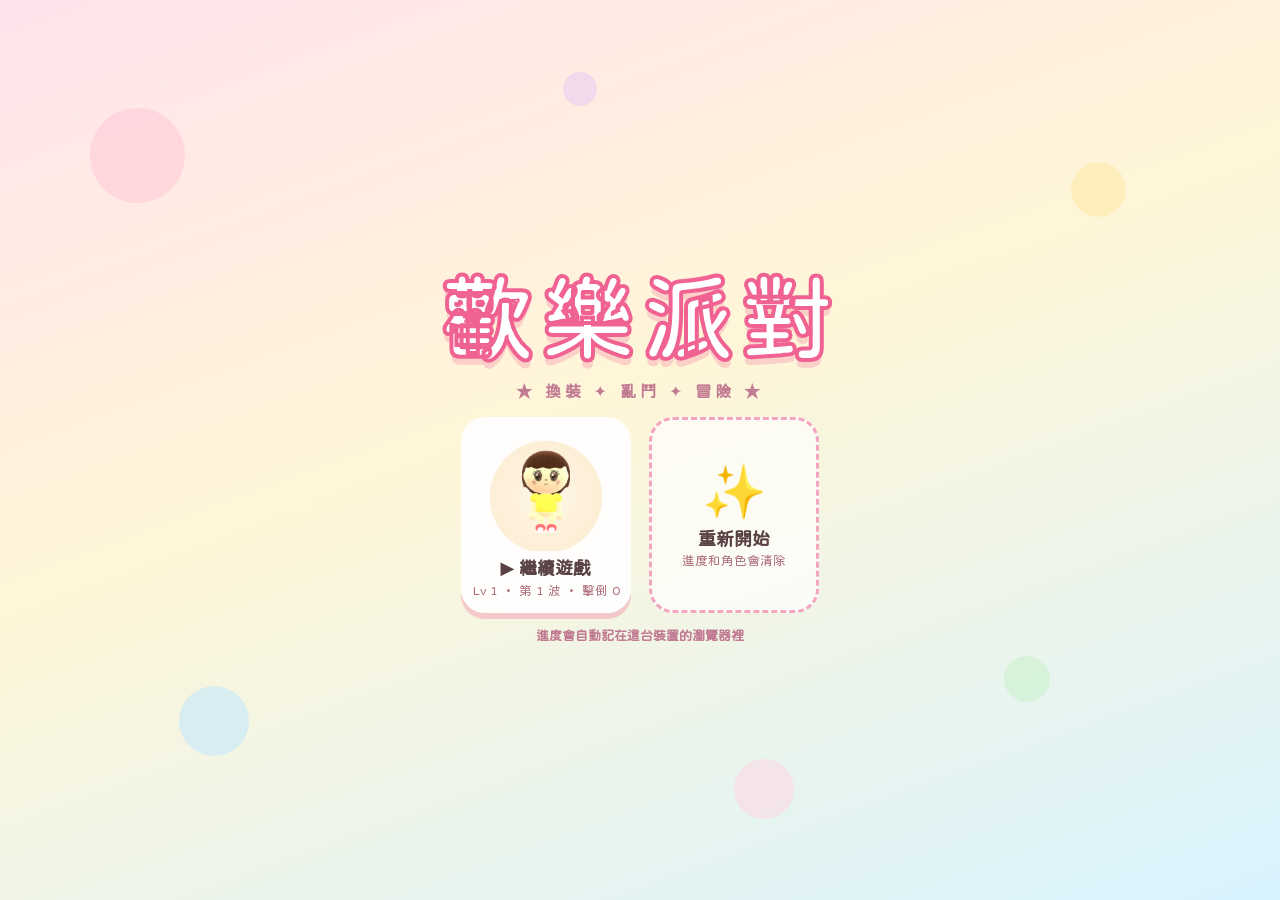
==== commit 65460923: "免網路手動連線(QR/複製貼上)、離線快取；人物圓臉麻糬頭型並移除描邊 - 手動連線：原生 RTCPeerConnection，SDP 壓成短碼，互掃 QR 或複製貼上交換，無需配對服務 - 內嵌 q" ====
--- a/index.html
+++ b/index.html
@@ -7,7 +7,7 @@
 <meta name="apple-mobile-web-app-capable" content="yes">
 <title>歡樂派對</title>
 <style>
-@font-face{font-family:'Huninn';src:url([data-uri]